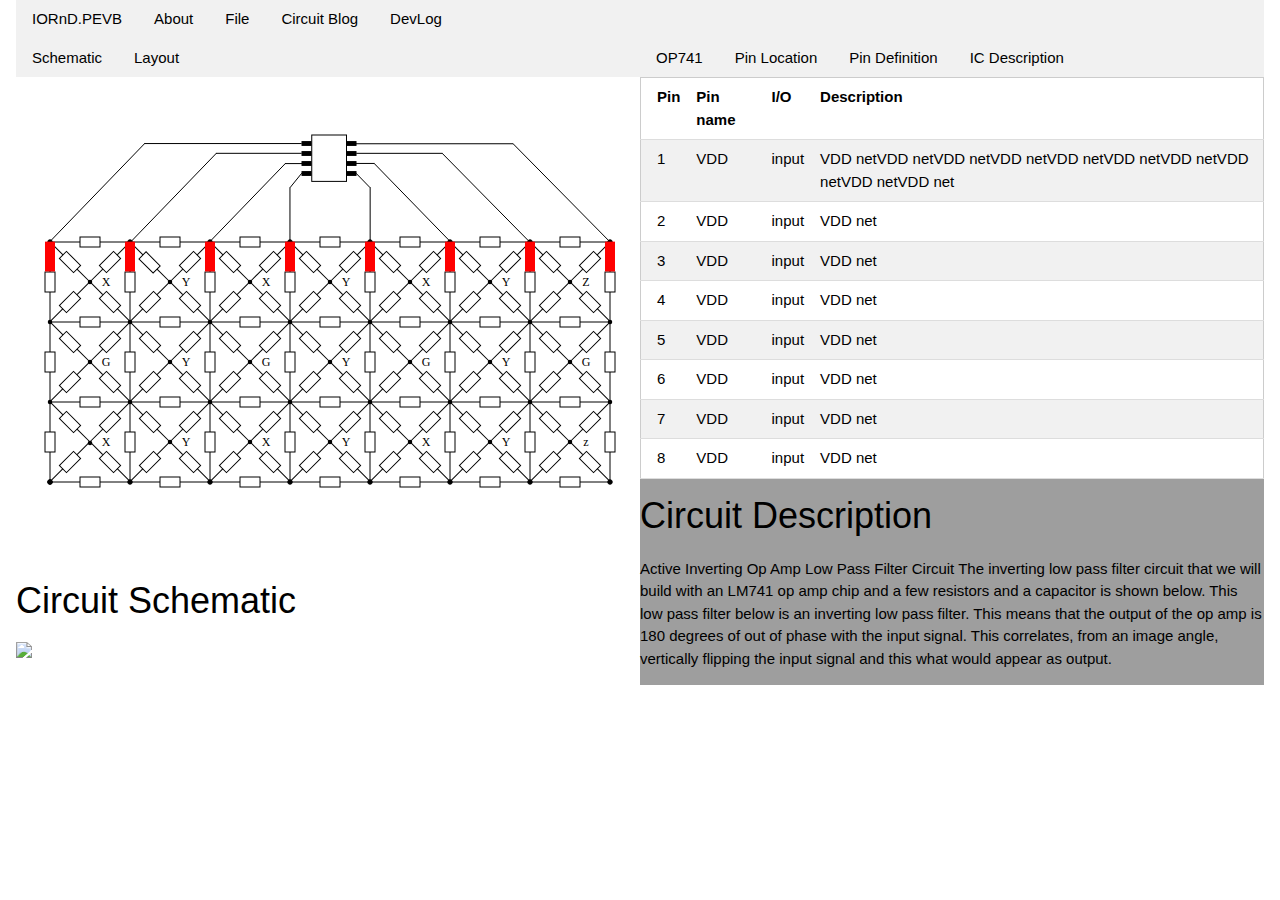
==== index.html @ 195f86fc "20190929_2" ====
<!DOCTYPE html>
<html>

<head>
    <title>IORnD.PEVB</title>
    <meta name="viewport" content="width=device-width, initial-scale=1">
    <link rel="stylesheet" href="https://www.w3schools.com/w3css/4/w3.css">
    <script type=" text/javascript" src="js/jquery-3.4.1.min.js"></script>
	<script type=" text/javascript" src="js/ManagerZ.js"></script>
	<script type=" text/javascript" src="js/ManagerUI.js"></script>
	<script type=" text/javascript" src="js/index.js"></script>
</head>

<body>

    <div class="w3-container">

        <div class="w3-bar w3-light-grey">
            <a href="#" class="w3-bar-item w3-button" onclick="openTab('Home')">IORnD.PEVB</a>
            <a href="#" class="w3-bar-item w3-button" onclick="openTab('About')">About</a>
            <div class="w3-dropdown-hover">
                <button class="w3-button">File</button>
                <div class="w3-dropdown-content w3-bar-block w3-card-4">
                    <a href="#" onclick="openTab('NewCircuit')" class="w3-bar-item w3-button">New Circuit</a>
                    <a href="#" onclick="openTab('NewIC')" class="w3-bar-item w3-button">New IC</a>
                    <a href="#" class="w3-bar-item w3-button">------</a>
                    <a href="#" onclick="document.getElementById('OpenDir').style.display='block'" class="w3-bar-item w3-button">Browse Circuit</a>
                    <a href="#" onclick="openTab('LoadIC')" class="w3-bar-item w3-button">Browse IC</a>
                </div>
            </div>
            <a href="#" class="w3-bar-item w3-button" onclick="openTab('CircuitBlog')">Circuit Blog</a>
            <a href="#" class="w3-bar-item w3-button" onclick="openTab('DevLog')">DevLog</a>
        </div>

        <!-- The Modal -->
        <div id="OpenDir" class="w3-modal">
            <div class="w3-modal-content">
                <div class="w3-container">
                    <span onclick="document.getElementById('OpenDir').style.display='none'" class="w3-button w3-display-topright">&times;</span>
                    <p>Some text in the Modal..</p>
                    <p>Some text in the Modal..</p>
                </div>
            </div>
        </div>

        <div id="About" class="w3-container tab" style="display:none">
            <h2>PEVB (<b>P</b>rogrammable <b>EV</b>aluation <b>B</b>oard)</h2>
            <h2>Designer</h2>
            <p>PEVB is designed by Yu-Sheng Chen, from IORnD, in 2019. </p>
        </div>

        <div id="CircuitBlog" class="w3-container tab" style="display:none">
            <h2>Circuit Blog</h2>
            <p></p>
        </div>

        <div id="DevLog" class="w3-container tab" style="display:none">
            <h2>todo</h2>
            <input class="w3-check" type="checkbox" checked="checked">
            <label>Sugar</label>

            <h2>daily log</h2>
            <div class="w3-card" style="width:50%">
                <div class="w3-container">
                    <h3>20190929</h3>
                    <p>
					整理目前有幾個需要完成的大項目：
					<ol>
						<li>Circuit Layout view </li>
						<li>使用者點擊後的程式架構</li>
						<li>整理幾個常用的電路</li>
						<li>與後端的溝通介面</li>
					</ul>
					</p>
                </div>

            </div>				
            <div class="w3-card" style="width:50%">
                <div class="w3-container">
                    <h3>20190928</h3>
                    <p>
					<ol>
						<li>完成Schematic 80% svg </li>
						<li>規劃用程式來產生schematic svg</li>
					</ul>
					</p>
                </div>

            </div>			
            <div class="w3-card" style="width:50%">
                <div class="w3-container">
                    <h3>20190903</h3>
                    <p>intializae this website</p>
                </div>

            </div>
        </div>

    </div>

    <div id="NewCircuit" class="w3-container tab" style="display:none">
        <h2>New Circuit</h2>
        <p>Tokyo is the capital of Japan.</p>
    </div>

    <div id="NewIC" class="w3-container tab" style="display:none">
        <h2>New IC</h2>
        <p>Tokyo is the capital of Japan.</p>
    </div>

    <div id="Home" class="w3-container tab">


        <div class="w3-row">

            <div class="w3-col m6 l6">
                <div class="w3-bar w3-light-grey">
                    <a href="#" class="w3-bar-item w3-button" onclick="openCircuitView('Schematic')">Schematic</a>
                    <a href="#" class="w3-bar-item w3-button" onclick="openCircuitView('Layout')">Layout</a>
                </div>
                <div id="Schematic" class="view" width="100%" >
                    <svg width="640.0000000000002" height="479.9999999999998" xmlns="http://www.w3.org/2000/svg" xmlns:svg="http://www.w3.org/2000/svg">
 <!-- Created with SVG-edit - http://svg-edit.googlecode.com/ -->
 <g>
  <title>Layer 1</title>
  <rect id="Zp1t2p2t" stroke="#000000" height="10" width="20" y="160" x="64" fill="#ffffff"/>
  <rect id="Zp2t2p3t" stroke="#000000" height="10" width="20" y="160" x="144" fill="#ffffff"/>
  <rect id="Zp3t2p4t" stroke="#000000" height="10" width="20" y="160" x="224" fill="#ffffff"/>
  <rect fill="#ffffff" x="304" y="160" width="20" height="10" stroke="#000000" id="Zp4t2p5t"/>
  <rect fill="#ffffff" x="384" y="160" width="20" height="10" stroke="#000000" id="Zp5t2p6t"/>
  <rect fill="#ffffff" x="464" y="160" width="20" height="10" stroke="#000000" id="Zp6t2p7t"/>
  <rect fill="#ffffff" x="544" y="160" width="20" height="10" stroke="#000000" id="Zp7t2p8t"/>
  <rect fill="#ffffff" x="64" y="240" width="20" height="10" stroke="#000000" id="Zn1t2n2t"/>
  <rect fill="#ffffff" x="144" y="240" width="20" height="10" stroke="#000000" id="Zn2t2n3t"/>
  <rect fill="#ffffff" x="224" y="240" width="20" height="10" stroke="#000000" id="Zn3t2n4t"/>
  <rect fill="#ffffff" x="304" y="240" width="20" height="10" stroke="#000000" id="Zn4t2n5t"/>
  <rect fill="#ffffff" x="384" y="240" width="20" height="10" stroke="#000000" id="Zn5t2n6t"/>
  <rect fill="#ffffff" x="464" y="240" width="20" height="10" stroke="#000000" id="Zn6t2n7t"/>
  <rect fill="#ffffff" x="544" y="240" width="20" height="10" stroke="#000000" id="Zn7t2n8t"/>
  <rect id="Zn1b2n2b" stroke="#000000" height="10" width="20" y="320" x="64" fill="#ffffff"/>
  <rect id="Zn2b2n3b" stroke="#000000" height="10" width="20" y="320" x="144" fill="#ffffff"/>
  <rect id="Zn3b2n4b" stroke="#000000" height="10" width="20" y="320" x="224" fill="#ffffff"/>
  <rect id="Zn4b2n5b" stroke="#000000" height="10" width="20" y="320" x="304" fill="#ffffff"/>
  <rect id="Zn5b2n6b" stroke="#000000" height="10" width="20" y="320" x="384" fill="#ffffff"/>
  <rect id="Zn6b2n7b" stroke="#000000" height="10" width="20" y="320" x="464" fill="#ffffff"/>
  <rect id="Zn7b2n8b" stroke="#000000" height="10" width="20" y="320" x="544" fill="#ffffff"/>
  <rect fill="#ffffff" x="64" y="400" width="20" height="10" stroke="#000000" id="Zp1b2p2b"/>
  <rect fill="#ffffff" x="144" y="400" width="20" height="10" stroke="#000000" id="Zp2b2p3b"/>
  <rect fill="#ffffff" x="224" y="400" width="20" height="10" stroke="#000000" id="Zp3b2p4b"/>
  <rect fill="#ffffff" x="304" y="400" width="20" height="10" stroke="#000000" id="Zp4b2p5b"/>
  <rect fill="#ffffff" x="384" y="400" width="20" height="10" stroke="#000000" id="Zp5b2p6b"/>
  <rect fill="#ffffff" x="464" y="400" width="20" height="10" stroke="#000000" id="Zp6b2p7b"/>
  <rect fill="#ffffff" x="544" y="400" width="20" height="10" stroke="#000000" id="Zp7b2p8b"/>
  <rect height="20" width="10" y="195" x="29" stroke-linecap="null" stroke-linejoin="null" stroke-dasharray="null" stroke-width="null" stroke="#000000" fill="none" id="Zp1t2n1t"/>
  <rect height="20" width="10" y="195" x="109" stroke-linecap="null" stroke-linejoin="null" stroke-dasharray="null" stroke-width="null" stroke="#000000" fill="none" id="Zp2t2n2t"/>
  <rect height="20" width="10" y="195" x="189" stroke-linecap="null" stroke-linejoin="null" stroke-dasharray="null" stroke-width="null" stroke="#000000" fill="none" id="Zp3t2n3t"/>
  <rect height="20" width="10" y="195" x="269" stroke-linecap="null" stroke-linejoin="null" stroke-dasharray="null" stroke-width="null" stroke="#000000" fill="none" id="Zp4t2n4t"/>
  <rect height="20" width="10" y="195" x="349" stroke-linecap="null" stroke-linejoin="null" stroke-dasharray="null" stroke-width="null" stroke="#000000" fill="none" id="Zp5t2n5t"/>
  <rect height="20" width="10" y="195" x="429" stroke-linecap="null" stroke-linejoin="null" stroke-dasharray="null" stroke-width="null" stroke="#000000" fill="none" id="Zp6t2n6t"/>
  <rect height="20" width="10" y="195" x="509" stroke-linecap="null" stroke-linejoin="null" stroke-dasharray="null" stroke-width="null" stroke="#000000" fill="none" id="Zp7t2n7t"/>
  <rect height="20" width="10" y="195" x="589" stroke-linecap="null" stroke-linejoin="null" stroke-dasharray="null" stroke-width="null" stroke="#000000" fill="none" id="Zp8t2n8t"/>
  <rect stroke="#000000" id="Zn1t2n1b" fill="none" stroke-width="null" stroke-dasharray="null" stroke-linejoin="null" stroke-linecap="null" x="29" y="275" width="10" height="20"/>
  <rect id="Zn2t2n2b" fill="none" stroke="#000000" stroke-width="null" stroke-dasharray="null" stroke-linejoin="null" stroke-linecap="null" x="109" y="275" width="10" height="20"/>
  <rect id="Zn3t2n3b" fill="none" stroke="#000000" stroke-width="null" stroke-dasharray="null" stroke-linejoin="null" stroke-linecap="null" x="189" y="275" width="10" height="20"/>
  <rect id="Zn4t2n4b" fill="none" stroke="#000000" stroke-width="null" stroke-dasharray="null" stroke-linejoin="null" stroke-linecap="null" x="269" y="275" width="10" height="20"/>
  <rect id="Zn5t2n5b" fill="none" stroke="#000000" stroke-width="null" stroke-dasharray="null" stroke-linejoin="null" stroke-linecap="null" x="349" y="275" width="10" height="20"/>
  <rect id="Zn6t2n6b" fill="none" stroke="#000000" stroke-width="null" stroke-dasharray="null" stroke-linejoin="null" stroke-linecap="null" x="429" y="275" width="10" height="20"/>
  <rect id="Zn7t2n7b" fill="none" stroke="#000000" stroke-width="null" stroke-dasharray="null" stroke-linejoin="null" stroke-linecap="null" x="509" y="275" width="10" height="20"/>
  <rect id="Zn8t2n8b" fill="none" stroke="#000000" stroke-width="null" stroke-dasharray="null" stroke-linejoin="null" stroke-linecap="null" x="589" y="275" width="10" height="20"/>
  <rect height="20" width="10" y="355" x="29" stroke-linecap="null" stroke-linejoin="null" stroke-dasharray="null" stroke-width="null" stroke="#000000" fill="none" id="Zn1b2p1b"/>
  <rect height="20" width="10" y="355" x="109" stroke-linecap="null" stroke-linejoin="null" stroke-dasharray="null" stroke-width="null" stroke="#000000" fill="none" id="Zn2b2p2b"/>
  <rect height="20" width="10" y="355" x="189" stroke-linecap="null" stroke-linejoin="null" stroke-dasharray="null" stroke-width="null" stroke="#000000" fill="none" id="Zn3b2p3b"/>
  <rect height="20" width="10" y="355" x="269" stroke-linecap="null" stroke-linejoin="null" stroke-dasharray="null" stroke-width="null" stroke="#000000" fill="none" id="Zn4b2p4b"/>
  <rect height="20" width="10" y="355" x="349" stroke-linecap="null" stroke-linejoin="null" stroke-dasharray="null" stroke-width="null" stroke="#000000" fill="none" id="Zn5b2p5b"/>
  <rect height="20" width="10" y="355" x="429" stroke-linecap="null" stroke-linejoin="null" stroke-dasharray="null" stroke-width="null" stroke="#000000" fill="none" id="Zn6b2p6b"/>
  <rect height="20" width="10" y="355" x="509" stroke-linecap="null" stroke-linejoin="null" stroke-dasharray="null" stroke-width="null" stroke="#000000" fill="none" id="Zn7b2p7b"/>
  <rect height="20" width="10" y="355" x="589" stroke-linecap="null" stroke-linejoin="null" stroke-dasharray="null" stroke-width="null" stroke="#000000" fill="none" id="Zn8b2p8b"/>
  <ellipse fill="#000000" stroke-dasharray="null" stroke-linejoin="null" stroke-linecap="null" cx="34" cy="165" rx="2.25" ry="2.25" id="P1t" stroke="#000000"/>
  <ellipse fill="#000000" stroke-dasharray="null" stroke-linejoin="null" stroke-linecap="null" cx="114" cy="165" rx="2.25" ry="2.25" stroke="#000000" id="P2t"/>
  <ellipse fill="#000000" stroke-dasharray="null" stroke-linejoin="null" stroke-linecap="null" cx="194" cy="165" rx="2.25" ry="2.25" stroke="#000000" id="P3t"/>
  <ellipse fill="#000000" stroke-dasharray="null" stroke-linejoin="null" stroke-linecap="null" cx="274" cy="165" rx="2.25" ry="2.25" stroke="#000000" id="P4t"/>
  <ellipse fill="#000000" stroke-dasharray="null" stroke-linejoin="null" stroke-linecap="null" cx="354" cy="165" rx="2.25" ry="2.25" stroke="#000000" id="P5t"/>
  <ellipse fill="#000000" stroke-dasharray="null" stroke-linejoin="null" stroke-linecap="null" cx="434" cy="165" rx="2.25" ry="2.25" stroke="#000000" id="P6t"/>
  <ellipse fill="#000000" stroke-dasharray="null" stroke-linejoin="null" stroke-linecap="null" cx="514" cy="165" rx="2.25" ry="2.25" stroke="#000000" id="P7t"/>
  <ellipse fill="#000000" stroke-dasharray="null" stroke-linejoin="null" stroke-linecap="null" cx="594" cy="165" rx="2.25" ry="2.25" stroke="#000000" id="P8t"/>
  <ellipse fill="#000000" stroke-dasharray="null" stroke-linejoin="null" stroke-linecap="null" cx="34" cy="405" rx="2.25" ry="2.25" stroke="#000000" id="P1b"/>
  <ellipse fill="#000000" stroke-dasharray="null" stroke-linejoin="null" stroke-linecap="null" cx="114" cy="405" rx="2.25" ry="2.25" stroke="#000000" id="P2b"/>
  <ellipse fill="#000000" stroke-dasharray="null" stroke-linejoin="null" stroke-linecap="null" cx="194" cy="405" rx="2.25" ry="2.25" stroke="#000000" id="P3b"/>
  <ellipse fill="#000000" stroke-dasharray="null" stroke-linejoin="null" stroke-linecap="null" cx="274" cy="405" rx="2.25" ry="2.25" stroke="#000000" id="P4b"/>
  <ellipse fill="#000000" stroke-dasharray="null" stroke-linejoin="null" stroke-linecap="null" cx="354" cy="405" rx="2.25" ry="2.25" stroke="#000000" id="P5b"/>
  <ellipse fill="#000000" stroke-dasharray="null" stroke-linejoin="null" stroke-linecap="null" cx="434" cy="405" rx="2.25" ry="2.25" stroke="#000000" id="P6b"/>
  <ellipse fill="#000000" stroke-dasharray="null" stroke-linejoin="null" stroke-linecap="null" cx="514" cy="405" rx="2.25" ry="2.25" stroke="#000000" id="P7b"/>
  <ellipse fill="#000000" stroke-dasharray="null" stroke-linejoin="null" stroke-linecap="null" cx="594" cy="405" rx="2.25" ry="2.25" stroke="#000000" id="P8b"/>
  <line stroke="#000000" fill="none" stroke-width="null" stroke-dasharray="null" stroke-linejoin="null" stroke-linecap="null" x1="34" y1="165" x2="64" y2="165" id="W_P1t_Zp1t2p2t"/>
  <line stroke="#000000" fill="none" stroke-width="null" stroke-dasharray="null" stroke-linejoin="null" stroke-linecap="null" x1="114" y1="165" x2="144" y2="165" id="W_P2t_Zp2t2p3t"/>
  <line stroke="#000000" fill="none" stroke-width="null" stroke-dasharray="null" stroke-linejoin="null" stroke-linecap="null" x1="194" y1="165" x2="224" y2="165" id="W_P3t_Zp3t2p4t"/>
  <line stroke="#000000" fill="none" stroke-width="null" stroke-dasharray="null" stroke-linejoin="null" stroke-linecap="null" x1="274" y1="165" x2="304" y2="165" id="W_P4t_Zp4t2p5t"/>
  <line stroke="#000000" fill="none" stroke-width="null" stroke-dasharray="null" stroke-linejoin="null" stroke-linecap="null" x1="354" y1="165" x2="384" y2="165" id="W_P5t_Zp5t2p6t"/>
  <line stroke="#000000" fill="none" stroke-width="null" stroke-dasharray="null" stroke-linejoin="null" stroke-linecap="null" x1="434" y1="165" x2="464" y2="165" id="W_P6t_Zp6t2p7t"/>
  <line stroke="#000000" fill="none" stroke-width="null" stroke-dasharray="null" stroke-linejoin="null" stroke-linecap="null" x1="514" y1="165" x2="544" y2="165" id="W_P7t_Zp7t2p8t"/>
  <line stroke="#000000" fill="none" stroke-width="null" stroke-dasharray="null" stroke-linejoin="null" stroke-linecap="null" x1="34" y1="405" x2="64" y2="405" id="W_P1b_Zp1b2p2b"/>
  <line stroke="#000000" fill="none" stroke-width="null" stroke-dasharray="null" stroke-linejoin="null" stroke-linecap="null" x1="114" y1="405" x2="144" y2="405" id="W_P2b_Zp2b2p3b"/>
  <line stroke="#000000" fill="none" stroke-width="null" stroke-dasharray="null" stroke-linejoin="null" stroke-linecap="null" x1="194" y1="405" x2="224" y2="405" id="W_P3b_Zp3b2p4b"/>
  <line stroke="#000000" fill="none" stroke-width="null" stroke-dasharray="null" stroke-linejoin="null" stroke-linecap="null" x1="274" y1="405" x2="304" y2="405" id="W_P4b_Zp4b2p5b"/>
  <line stroke="#000000" fill="none" stroke-width="null" stroke-dasharray="null" stroke-linejoin="null" stroke-linecap="null" x1="354" y1="405" x2="384" y2="405" id="W_P5b_Zp5b2p6b"/>
  <line stroke="#000000" fill="none" stroke-width="null" stroke-dasharray="null" stroke-linejoin="null" stroke-linecap="null" x1="434" y1="405" x2="464" y2="405" id="W_P6b_Zp6b2p7b"/>
  <line stroke="#000000" fill="none" stroke-width="null" stroke-dasharray="null" stroke-linejoin="null" stroke-linecap="null" x1="514" y1="405" x2="544" y2="405" id="W_P7b_Zp7b2p8b"/>
  <line stroke="#000000" fill="none" stroke-width="null" stroke-dasharray="null" stroke-linejoin="null" stroke-linecap="null" x1="34" y1="325" x2="64" y2="325" id="W_n1b_Zn1b2n2b"/>
  <line stroke="#000000" fill="none" stroke-width="null" stroke-dasharray="null" stroke-linejoin="null" stroke-linecap="null" x1="114" y1="325" x2="144" y2="325" id="W_n2b_Zn2b2n3b"/>
  <line stroke="#000000" fill="none" stroke-width="null" stroke-dasharray="null" stroke-linejoin="null" stroke-linecap="null" x1="194" y1="325" x2="224" y2="325" id="W_n3b_Zn3b2n4b"/>
  <line stroke="#000000" fill="none" stroke-width="null" stroke-dasharray="null" stroke-linejoin="null" stroke-linecap="null" x1="274" y1="325" x2="304" y2="325" id="W_n4b_Zn4b2n5b"/>
  <line stroke="#000000" fill="none" stroke-width="null" stroke-dasharray="null" stroke-linejoin="null" stroke-linecap="null" x1="354" y1="325" x2="384" y2="325" id="W_n5b_Zn5b2n6b"/>
  <line stroke="#000000" fill="none" stroke-width="null" stroke-dasharray="null" stroke-linejoin="null" stroke-linecap="null" x1="434" y1="325" x2="464" y2="325" id="W_n6b_Zn6b2n7b"/>
  <line stroke="#000000" fill="none" stroke-width="null" stroke-dasharray="null" stroke-linejoin="null" stroke-linecap="null" x1="514" y1="325" x2="544" y2="325" id="W_n7b_Zn7b2n8b"/>
  <line stroke="#000000" fill="none" stroke-width="null" stroke-dasharray="null" stroke-linejoin="null" stroke-linecap="null" x1="34" y1="245" x2="64" y2="245" id="W_n1t_Zn1t2n2t"/>
  <line stroke="#000000" fill="none" stroke-width="null" stroke-dasharray="null" stroke-linejoin="null" stroke-linecap="null" x1="114" y1="245" x2="144" y2="245" id="W_n2t_Zn2t2n3t"/>
  <line stroke="#000000" fill="none" stroke-width="null" stroke-dasharray="null" stroke-linejoin="null" stroke-linecap="null" x1="194" y1="245" x2="224" y2="245" id="W_n3t_Zn3t2n4t"/>
  <line stroke="#000000" fill="none" stroke-width="null" stroke-dasharray="null" stroke-linejoin="null" stroke-linecap="null" x1="274" y1="245" x2="304" y2="245" id="W_n4t_Zn4t2n5t"/>
  <line stroke="#000000" fill="none" stroke-width="null" stroke-dasharray="null" stroke-linejoin="null" stroke-linecap="null" x1="354" y1="245" x2="384" y2="245" id="W_n5t_Zn5t2n6t"/>
  <line stroke="#000000" fill="none" stroke-width="null" stroke-dasharray="null" stroke-linejoin="null" stroke-linecap="null" x1="434" y1="245" x2="464" y2="245" id="W_n6t_Zn6t2n7t"/>
  <line stroke="#000000" fill="none" stroke-width="null" stroke-dasharray="null" stroke-linejoin="null" stroke-linecap="null" x1="514" y1="245" x2="544" y2="245" id="W_n7t_Zn7t2n8t"/>
  <line stroke="#000000" id="W_P2t_Zp1t2p2t" fill="none" stroke-width="null" stroke-dasharray="null" stroke-linejoin="null" stroke-linecap="null" x1="84" y1="165" x2="114" y2="165"/>
  <line id="W_P3t_Zp2t2p3t" fill="none" stroke="#000000" stroke-width="null" stroke-dasharray="null" stroke-linejoin="null" stroke-linecap="null" x1="164" y1="165" x2="194" y2="165"/>
  <line id="W_P4t_Zp3t2p4t" fill="none" stroke="#000000" stroke-width="null" stroke-dasharray="null" stroke-linejoin="null" stroke-linecap="null" x1="244" y1="165" x2="274" y2="165"/>
  <line id="W_P5t_Zp4t2p5t" fill="none" stroke="#000000" stroke-width="null" stroke-dasharray="null" stroke-linejoin="null" stroke-linecap="null" x1="324" y1="165" x2="354" y2="165"/>
  <line id="W_P6t_Zp5t2p6t" fill="none" stroke="#000000" stroke-width="null" stroke-dasharray="null" stroke-linejoin="null" stroke-linecap="null" x1="404" y1="165" x2="434" y2="165"/>
  <line id="W_P7t_Zp6t2p7t" fill="none" stroke="#000000" stroke-width="null" stroke-dasharray="null" stroke-linejoin="null" stroke-linecap="null" x1="484" y1="165" x2="514" y2="165"/>
  <line id="W_P8t_Zp7t2p8t" fill="none" stroke="#000000" stroke-width="null" stroke-dasharray="null" stroke-linejoin="null" stroke-linecap="null" x1="564" y1="165" x2="594" y2="165"/>
  <line id="W_n2t_Zn1t2n2t" fill="none" stroke="#000000" stroke-width="null" stroke-dasharray="null" stroke-linejoin="null" stroke-linecap="null" x1="84" y1="245" x2="114" y2="245"/>
  <line id="W_n3t_Zn2t2n3t" fill="none" stroke="#000000" stroke-width="null" stroke-dasharray="null" stroke-linejoin="null" stroke-linecap="null" x1="164" y1="245" x2="194" y2="245"/>
  <line id="W_n4t_Zn3t2n4t" fill="none" stroke="#000000" stroke-width="null" stroke-dasharray="null" stroke-linejoin="null" stroke-linecap="null" x1="244" y1="245" x2="274" y2="245"/>
  <line id="W_n5t_Zn4t2n5t" fill="none" stroke="#000000" stroke-width="null" stroke-dasharray="null" stroke-linejoin="null" stroke-linecap="null" x1="324" y1="245" x2="354" y2="245"/>
  <line id="W_n6t_Zn5t2n6t" fill="none" stroke="#000000" stroke-width="null" stroke-dasharray="null" stroke-linejoin="null" stroke-linecap="null" x1="404" y1="245" x2="434" y2="245"/>
  <line id="W_n7t_Zn6t2n7t" fill="none" stroke="#000000" stroke-width="null" stroke-dasharray="null" stroke-linejoin="null" stroke-linecap="null" x1="484" y1="245" x2="514" y2="245"/>
  <line id="W_n8t_Zn7t2n8t" fill="none" stroke="#000000" stroke-width="null" stroke-dasharray="null" stroke-linejoin="null" stroke-linecap="null" x1="564" y1="245" x2="594" y2="245"/>
  <line y2="325" x2="114" y1="325" x1="84" stroke-linecap="null" stroke-linejoin="null" stroke-dasharray="null" stroke-width="null" stroke="#000000" fill="none" id="W_n2b_Zn1b2n2b"/>
  <line y2="325" x2="194" y1="325" x1="164" stroke-linecap="null" stroke-linejoin="null" stroke-dasharray="null" stroke-width="null" stroke="#000000" fill="none" id="W_n3b_Zn2b2n3b"/>
  <line y2="325" x2="274" y1="325" x1="244" stroke-linecap="null" stroke-linejoin="null" stroke-dasharray="null" stroke-width="null" stroke="#000000" fill="none" id="W_n4b_Zn3b2n4b"/>
  <line y2="325" x2="354" y1="325" x1="324" stroke-linecap="null" stroke-linejoin="null" stroke-dasharray="null" stroke-width="null" stroke="#000000" fill="none" id="W_n5b_Zn4b2n5b"/>
  <line y2="325" x2="434" y1="325" x1="404" stroke-linecap="null" stroke-linejoin="null" stroke-dasharray="null" stroke-width="null" stroke="#000000" fill="none" id="W_n6b_Zn5b2n6b"/>
  <line y2="325" x2="514" y1="325" x1="484" stroke-linecap="null" stroke-linejoin="null" stroke-dasharray="null" stroke-width="null" stroke="#000000" fill="none" id="W_n7b_Zn6b2n7b"/>
  <line y2="325" x2="594" y1="325" x1="564" stroke-linecap="null" stroke-linejoin="null" stroke-dasharray="null" stroke-width="null" stroke="#000000" fill="none" id="W_n8b_Zn7b2n8b"/>
  <line stroke="#000000" id="W_P1t_Zp1t2n1t" y2="165" x2="34" y1="195" x1="34" stroke-linecap="null" stroke-linejoin="null" stroke-dasharray="null" stroke-width="null" fill="none"/>
  <line stroke="#000000" id="W_P2t_Zp2t2n2t" y2="165" x2="114" y1="195" x1="114" stroke-linecap="null" stroke-linejoin="null" stroke-dasharray="null" stroke-width="null" fill="none"/>
  <line stroke="#000000" id="W_P3t_Zp3t2n3t" y2="165" x2="194" y1="195" x1="194" stroke-linecap="null" stroke-linejoin="null" stroke-dasharray="null" stroke-width="null" fill="none"/>
  <line stroke="#000000" id="W_P4t_Zp4t2n4t" y2="165" x2="274" y1="195" x1="274" stroke-linecap="null" stroke-linejoin="null" stroke-dasharray="null" stroke-width="null" fill="none"/>
  <line stroke="#000000" id="W_P5t_Zp5t2n5t" y2="165" x2="354" y1="195" x1="354" stroke-linecap="null" stroke-linejoin="null" stroke-dasharray="null" stroke-width="null" fill="none"/>
  <line stroke="#000000" id="W_P6t_Zp6t2n6t" y2="165" x2="434" y1="195" x1="434" stroke-linecap="null" stroke-linejoin="null" stroke-dasharray="null" stroke-width="null" fill="none"/>
  <line stroke="#000000" id="W_P7t_Zp7t2n7t" y2="165" x2="514" y1="195" x1="514" stroke-linecap="null" stroke-linejoin="null" stroke-dasharray="null" stroke-width="null" fill="none"/>
  <line stroke="#000000" id="W_P8t_Zp8t2n8t" y2="165" x2="594" y1="195" x1="594" stroke-linecap="null" stroke-linejoin="null" stroke-dasharray="null" stroke-width="null" fill="none"/>
  <line id="W_p2b_Zp1b2p2b" fill="none" stroke="#000000" stroke-width="null" stroke-dasharray="null" stroke-linejoin="null" stroke-linecap="null" x1="84" y1="405" x2="114" y2="405"/>
  <line id="W_p3b_Zp2b2p3b" fill="none" stroke="#000000" stroke-width="null" stroke-dasharray="null" stroke-linejoin="null" stroke-linecap="null" x1="164" y1="405" x2="194" y2="405"/>
  <line id="W_p4b_Zp3b2p4b" fill="none" stroke="#000000" stroke-width="null" stroke-dasharray="null" stroke-linejoin="null" stroke-linecap="null" x1="244" y1="405" x2="274" y2="405"/>
  <line id="W_p5b_Zp4b2p5b" fill="none" stroke="#000000" stroke-width="null" stroke-dasharray="null" stroke-linejoin="null" stroke-linecap="null" x1="324" y1="405" x2="354" y2="405"/>
  <line id="W_p6b_Zp5b2p6b" fill="none" stroke="#000000" stroke-width="null" stroke-dasharray="null" stroke-linejoin="null" stroke-linecap="null" x1="404" y1="405" x2="434" y2="405"/>
  <line id="W_p7b_Zp6b2p7b" fill="none" stroke="#000000" stroke-width="null" stroke-dasharray="null" stroke-linejoin="null" stroke-linecap="null" x1="484" y1="405" x2="514" y2="405"/>
  <line id="W_p8b_Zp7b2p8b" fill="none" stroke="#000000" stroke-width="null" stroke-dasharray="null" stroke-linejoin="null" stroke-linecap="null" x1="564" y1="405" x2="594" y2="405"/>
  <line fill="none" stroke-width="null" stroke-dasharray="null" stroke-linejoin="null" stroke-linecap="null" x1="34" y1="275" x2="34" y2="245" id="W_N1t_Zn1t2n1b" stroke="#000000"/>
  <line fill="none" stroke-width="null" stroke-dasharray="null" stroke-linejoin="null" stroke-linecap="null" x1="114" y1="275" x2="114" y2="245" id="W_N2t_Zn2t2n2b" stroke="#000000"/>
  <line fill="none" stroke-width="null" stroke-dasharray="null" stroke-linejoin="null" stroke-linecap="null" x1="194" y1="275" x2="194" y2="245" id="W_N3t_Zn3t2n3b" stroke="#000000"/>
  <line fill="none" stroke-width="null" stroke-dasharray="null" stroke-linejoin="null" stroke-linecap="null" x1="274" y1="275" x2="274" y2="245" id="W_N4t_Zn4t2n4b" stroke="#000000"/>
  <line fill="none" stroke-width="null" stroke-dasharray="null" stroke-linejoin="null" stroke-linecap="null" x1="354" y1="275" x2="354" y2="245" id="W_N5t_Zn5t2n5b" stroke="#000000"/>
  <line fill="none" stroke-width="null" stroke-dasharray="null" stroke-linejoin="null" stroke-linecap="null" x1="434" y1="275" x2="434" y2="245" id="W_N6t_Zn6t2n6b" stroke="#000000"/>
  <line fill="none" stroke-width="null" stroke-dasharray="null" stroke-linejoin="null" stroke-linecap="null" x1="514" y1="275" x2="514" y2="245" id="W_N7t_Zn7t2n7b" stroke="#000000"/>
  <line fill="none" stroke-width="null" stroke-dasharray="null" stroke-linejoin="null" stroke-linecap="null" x1="594" y1="275" x2="594" y2="245" id="W_N8t_Zn8t2n8b" stroke="#000000"/>
  <line fill="none" stroke-width="null" stroke-dasharray="null" stroke-linejoin="null" stroke-linecap="null" x1="34" y1="355" x2="34" y2="325" id="W_N1b_Zn1b2p1b" stroke="#000000"/>
  <line fill="none" stroke-width="null" stroke-dasharray="null" stroke-linejoin="null" stroke-linecap="null" x1="114" y1="355" x2="114" y2="325" id="W_N2b_Zn2b2p2b" stroke="#000000"/>
  <line fill="none" stroke-width="null" stroke-dasharray="null" stroke-linejoin="null" stroke-linecap="null" x1="194" y1="355" x2="194" y2="325" id="W_N3b_Zn3b2p3b" stroke="#000000"/>
  <line fill="none" stroke-width="null" stroke-dasharray="null" stroke-linejoin="null" stroke-linecap="null" x1="274" y1="355" x2="274" y2="325" id="W_N4b_Zn4b2p4b" stroke="#000000"/>
  <line fill="none" stroke-width="null" stroke-dasharray="null" stroke-linejoin="null" stroke-linecap="null" x1="354" y1="355" x2="354" y2="325" id="W_N5b_Zn5b2p5b" stroke="#000000"/>
  <line fill="none" stroke-width="null" stroke-dasharray="null" stroke-linejoin="null" stroke-linecap="null" x1="434" y1="355" x2="434" y2="325" id="W_N6b_Zn6b2p6b" stroke="#000000"/>
  <line fill="none" stroke-width="null" stroke-dasharray="null" stroke-linejoin="null" stroke-linecap="null" x1="514" y1="355" x2="514" y2="325" id="W_N7b_Zn7b2p7b" stroke="#000000"/>
  <line fill="none" stroke-width="null" stroke-dasharray="null" stroke-linejoin="null" stroke-linecap="null" x1="594" y1="355" x2="594" y2="325" id="W_N8b_Zn8b2p8b" stroke="#000000"/>
  <line fill="none" stroke-width="null" stroke-dasharray="null" stroke-linejoin="null" stroke-linecap="null" x1="34" y1="245" x2="34" y2="215" stroke="#000000" id="W_N1t_Zp1t2n1t"/>
  <line fill="none" stroke-width="null" stroke-dasharray="null" stroke-linejoin="null" stroke-linecap="null" x1="114" y1="245" x2="114" y2="215" stroke="#000000" id="W_N2t_Zp2t2n2t"/>
  <line fill="none" stroke-width="null" stroke-dasharray="null" stroke-linejoin="null" stroke-linecap="null" x1="194" y1="245" x2="194" y2="215" stroke="#000000" id="W_N3t_Zp3t2n3t"/>
  <line fill="none" stroke-width="null" stroke-dasharray="null" stroke-linejoin="null" stroke-linecap="null" x1="274" y1="245" x2="274" y2="215" stroke="#000000" id="W_N4t_Zp4t2n4t"/>
  <line fill="none" stroke-width="null" stroke-dasharray="null" stroke-linejoin="null" stroke-linecap="null" x1="354" y1="245" x2="354" y2="215" stroke="#000000" id="W_N5t_Zp5t2n5t"/>
  <line fill="none" stroke-width="null" stroke-dasharray="null" stroke-linejoin="null" stroke-linecap="null" x1="434" y1="245" x2="434" y2="215" stroke="#000000" id="W_N6t_Zp6t2n6t"/>
  <line fill="none" stroke-width="null" stroke-dasharray="null" stroke-linejoin="null" stroke-linecap="null" x1="514" y1="245" x2="514" y2="215" stroke="#000000" id="W_N7t_Zp7t2n7t"/>
  <line fill="none" stroke-width="null" stroke-dasharray="null" stroke-linejoin="null" stroke-linecap="null" x1="594" y1="245" x2="594" y2="215" stroke="#000000" id="W_N8t_Zp8t2n8t"/>
  <line id="W_N1b_Zn1t2n1b" stroke="#000000" y2="295" x2="34" y1="325" x1="34" stroke-linecap="null" stroke-linejoin="null" stroke-dasharray="null" stroke-width="null" fill="none"/>
  <line id="W_N2b_Zn2t2n2b" stroke="#000000" y2="295" x2="114" y1="325" x1="114" stroke-linecap="null" stroke-linejoin="null" stroke-dasharray="null" stroke-width="null" fill="none"/>
  <line id="W_N3b_Zn3t2n3b" stroke="#000000" y2="295" x2="194" y1="325" x1="194" stroke-linecap="null" stroke-linejoin="null" stroke-dasharray="null" stroke-width="null" fill="none"/>
  <line id="W_N4b_Zn4t2n4b" stroke="#000000" y2="295" x2="274" y1="325" x1="274" stroke-linecap="null" stroke-linejoin="null" stroke-dasharray="null" stroke-width="null" fill="none"/>
  <line id="W_N5b_Zn5t2n5b" stroke="#000000" y2="295" x2="354" y1="325" x1="354" stroke-linecap="null" stroke-linejoin="null" stroke-dasharray="null" stroke-width="null" fill="none"/>
  <line id="W_N6b_Zn6t2n6b" stroke="#000000" y2="295" x2="434" y1="325" x1="434" stroke-linecap="null" stroke-linejoin="null" stroke-dasharray="null" stroke-width="null" fill="none"/>
  <line id="W_N7b_Zn7t2n7b" stroke="#000000" y2="295" x2="514" y1="325" x1="514" stroke-linecap="null" stroke-linejoin="null" stroke-dasharray="null" stroke-width="null" fill="none"/>
  <line id="W_N8b_Zn8t2n8b" stroke="#000000" y2="295" x2="594" y1="325" x1="594" stroke-linecap="null" stroke-linejoin="null" stroke-dasharray="null" stroke-width="null" fill="none"/>
  <line id="W_P1b_Zn1t2n1b" stroke="#000000" y2="375" x2="34" y1="405" x1="34" stroke-linecap="null" stroke-linejoin="null" stroke-dasharray="null" stroke-width="null" fill="none"/>
  <line id="W_P2b_Zn2t2n2b" stroke="#000000" y2="375" x2="114" y1="405" x1="114" stroke-linecap="null" stroke-linejoin="null" stroke-dasharray="null" stroke-width="null" fill="none"/>
  <line id="W_P3b_Zn3t2n3b" stroke="#000000" y2="375" x2="194" y1="405" x1="194" stroke-linecap="null" stroke-linejoin="null" stroke-dasharray="null" stroke-width="null" fill="none"/>
  <line id="W_P4b_Zn4t2n4b" stroke="#000000" y2="375" x2="274" y1="405" x1="274" stroke-linecap="null" stroke-linejoin="null" stroke-dasharray="null" stroke-width="null" fill="none"/>
  <line id="W_P5b_Zn5t2n5b" stroke="#000000" y2="375" x2="354" y1="405" x1="354" stroke-linecap="null" stroke-linejoin="null" stroke-dasharray="null" stroke-width="null" fill="none"/>
  <line id="W_P6b_Zn6t2n6b" stroke="#000000" y2="375" x2="434" y1="405" x1="434" stroke-linecap="null" stroke-linejoin="null" stroke-dasharray="null" stroke-width="null" fill="none"/>
  <line id="W_P7b_Zn7t2n7b" stroke="#000000" y2="375" x2="514" y1="405" x1="514" stroke-linecap="null" stroke-linejoin="null" stroke-dasharray="null" stroke-width="null" fill="none"/>
  <line id="W_P8b_Zn8t2n8b" stroke="#000000" y2="375" x2="594" y1="405" x1="594" stroke-linecap="null" stroke-linejoin="null" stroke-dasharray="null" stroke-width="null" fill="none"/>
  <rect stroke="#000000" id="Zp1t2x1t" transform="rotate(45 54.00000000000012,184.99999999999997) " height="10" width="20" y="180" x="44" fill="#ffffff"/>
  <rect stroke="#000000" id="Zp2t2y1t" transform="rotate(45 133.578125,185.42187499999997) " height="10" width="20" y="180.42188" x="123.57813" fill="#ffffff"/>
  <rect stroke="#000000" id="Zp3t2x2t" transform="rotate(45 214.00000000000014,184.99999999999997) " height="10" width="20" y="180" x="204" fill="#ffffff"/>
  <rect stroke="#000000" id="Zp4t2y2t" transform="rotate(45 294.0000000000001,184.99999999999997) " height="10" width="20" y="180" x="284" fill="#ffffff"/>
  <rect stroke="#000000" id="Zp5t2x3t" transform="rotate(45 373.99999999999994,185) " height="10" width="20" y="180" x="364" fill="#ffffff"/>
  <rect stroke="#000000" id="Zp6t2y3t" transform="rotate(45 453.99999999999994,184.99999999999994) " height="10" width="20" y="180" x="444" fill="#ffffff"/>
  <rect stroke="#000000" id="Zp7t2z1t" transform="rotate(45 534,184.99999999999994) " height="10" width="20" y="180" x="524" fill="#ffffff"/>
  <rect id="Zn1t2g1t" transform="rotate(45 54.00000000000012,264.99999999999994) " height="10" width="20" y="260" x="44" fill="#ffffff" stroke="#000000"/>
  <rect stroke="#000000" id="Zn2t2v1t" transform="rotate(45 134.0000000000001,264.99999999999994) " height="10" width="20" y="260" x="124" fill="#ffffff"/>
  <rect stroke="#000000" id="Zn3t2g2t" transform="rotate(45 214.00000000000003,265) " height="10" width="20" y="260" x="204" fill="#ffffff"/>
  <rect stroke="#000000" id="Zn4t2v2t" transform="rotate(45 294.00000000000006,265) " height="10" width="20" y="260" x="284" fill="#ffffff"/>
  <rect stroke="#000000" id="Zn5t2g3t" transform="rotate(45 373.99999999999994,264.99999999999994) " height="10" width="20" y="260" x="364" fill="#ffffff"/>
  <rect stroke="#000000" id="Zn6t2v3t" transform="rotate(45 453.99999999999994,264.99999999999994) " height="10" width="20" y="260" x="444" fill="#ffffff"/>
  <rect stroke="#000000" id="Zn7t2g4t" transform="rotate(45 534,264.99999999999994) " height="10" width="20" y="260" x="524" fill="#ffffff"/>
  <rect stroke="#000000" id="Zn1b2x1b" transform="rotate(45 54.00000000000012,344.99999999999994) " height="10" width="20" y="340" x="44" fill="#ffffff"/>
  <rect stroke="#000000" id="Zn2b2y1b" transform="rotate(45 134.0000000000001,344.99999999999994) " height="10" width="20" y="340" x="124" fill="#ffffff"/>
  <rect stroke="#000000" id="Zn3b2x2b" transform="rotate(45 214.00000000000003,345) " height="10" width="20" y="340" x="204" fill="#ffffff"/>
  <rect stroke="#000000" id="Zn4b2y2b" transform="rotate(45 294.00000000000006,345) " height="10" width="20" y="340" x="284" fill="#ffffff"/>
  <rect stroke="#000000" id="Zn5b2x3b" transform="rotate(45 374.00000000000017,344.9999999999999) " height="10" width="20" y="340" x="364" fill="#ffffff"/>
  <rect stroke="#000000" id="Zn6b2y3b" transform="rotate(45 454.00000000000017,344.9999999999999) " height="10" width="20" y="340" x="444" fill="#ffffff"/>
  <rect stroke="#000000" id="Zn7b2z1b" transform="rotate(45 534.0000000000001,344.9999999999999) " height="10" width="20" y="340" x="524" fill="#ffffff"/>
  <ellipse id="X1t" stroke="#0" ry="2.25" rx="2.25" cy="205" cx="74" stroke-linecap="null" stroke-linejoin="null" stroke-dasharray="null" fill="#0"/>
  <ellipse id="Y1t" stroke="#0" ry="2.25" rx="2.25" cy="205" cx="154" stroke-linecap="null" stroke-linejoin="null" stroke-dasharray="null" fill="#0"/>
  <ellipse id="X2t" stroke="#0" ry="2.25" rx="2.25" cy="205" cx="234" stroke-linecap="null" stroke-linejoin="null" stroke-dasharray="null" fill="#0"/>
  <ellipse id="Y2t" stroke="#0" ry="2.25" rx="2.25" cy="205" cx="314" stroke-linecap="null" stroke-linejoin="null" stroke-dasharray="null" fill="#0"/>
  <ellipse id="X3t" stroke="#0" ry="2.25" rx="2.25" cy="205" cx="394" stroke-linecap="null" stroke-linejoin="null" stroke-dasharray="null" fill="#0"/>
  <ellipse id="Y3t" stroke="#0" ry="2.25" rx="2.25" cy="205" cx="474" stroke-linecap="null" stroke-linejoin="null" stroke-dasharray="null" fill="#0"/>
  <ellipse id="Z1t" stroke="#0" ry="2.25" rx="2.25" cy="205" cx="554" stroke-linecap="null" stroke-linejoin="null" stroke-dasharray="null" fill="#0"/>
  <ellipse id="X1b" stroke="#0" ry="2.25" rx="2.25" cy="366" cx="74" stroke-linecap="null" stroke-linejoin="null" stroke-dasharray="null" fill="#0"/>
  <ellipse id="Y1b" stroke="#0" ry="2.25" rx="2.25" cy="365" cx="154" stroke-linecap="null" stroke-linejoin="null" stroke-dasharray="null" fill="#0"/>
  <ellipse id="X2b" stroke="#0" ry="2.25" rx="2.25" cy="365" cx="234" stroke-linecap="null" stroke-linejoin="null" stroke-dasharray="null" fill="#0"/>
  <ellipse id="Y2b" stroke="#0" ry="2.25" rx="2.25" cy="365" cx="314" stroke-linecap="null" stroke-linejoin="null" stroke-dasharray="null" fill="#0"/>
  <ellipse id="X3b" stroke="#0" ry="2.25" rx="2.25" cy="365" cx="394" stroke-linecap="null" stroke-linejoin="null" stroke-dasharray="null" fill="#0"/>
  <ellipse id="Y3b" stroke="#0" ry="2.25" rx="2.25" cy="365" cx="474" stroke-linecap="null" stroke-linejoin="null" stroke-dasharray="null" fill="#0"/>
  <ellipse id="Z1b" stroke="#0" ry="2.25" rx="2.25" cy="365" cx="554" stroke-linecap="null" stroke-linejoin="null" stroke-dasharray="null" fill="#0"/>
  <ellipse id="G1t" stroke="#0" ry="2.25" rx="2.25" cy="285" cx="74" stroke-linecap="null" stroke-linejoin="null" stroke-dasharray="null" fill="#0"/>
  <ellipse id="V1t" stroke="#0" ry="2.25" rx="2.25" cy="285" cx="154" stroke-linecap="null" stroke-linejoin="null" stroke-dasharray="null" fill="#0"/>
  <ellipse id="G2t" stroke="#0" ry="2.25" rx="2.25" cy="285" cx="234" stroke-linecap="null" stroke-linejoin="null" stroke-dasharray="null" fill="#0"/>
  <ellipse id="V2t" stroke="#0" ry="2.25" rx="2.25" cy="285" cx="314" stroke-linecap="null" stroke-linejoin="null" stroke-dasharray="null" fill="#0"/>
  <ellipse id="G3t" stroke="#0" ry="2.25" rx="2.25" cy="285" cx="394" stroke-linecap="null" stroke-linejoin="null" stroke-dasharray="null" fill="#0"/>
  <ellipse id="V3t" stroke="#0" ry="2.25" rx="2.25" cy="285" cx="474" stroke-linecap="null" stroke-linejoin="null" stroke-dasharray="null" fill="#0"/>
  <ellipse id="G4t" stroke="#0" ry="2.25" rx="2.25" cy="285" cx="554" stroke-linecap="null" stroke-linejoin="null" stroke-dasharray="null" fill="#0"/>
  <ellipse fill="#000000" stroke-dasharray="null" stroke-linejoin="null" stroke-linecap="null" cx="34" cy="245" rx="2.25" ry="2.25" stroke="#0" id="N1t"/>
  <ellipse fill="#0000000" stroke-dasharray="null" stroke-linejoin="null" stroke-linecap="null" cx="114" cy="245" rx="2.25" ry="2.25" stroke="#0" id="N2t"/>
  <ellipse fill="#0000000" stroke-dasharray="null" stroke-linejoin="null" stroke-linecap="null" cx="194" cy="245" rx="2.25" ry="2.25" stroke="#0" id="N3t"/>
  <ellipse fill="#0000000" stroke-dasharray="null" stroke-linejoin="null" stroke-linecap="null" cx="274" cy="245" rx="2.25" ry="2.25" stroke="#0" id="N4t"/>
  <ellipse fill="#0000000" stroke-dasharray="null" stroke-linejoin="null" stroke-linecap="null" cx="354" cy="245" rx="2.25" ry="2.25" stroke="#0" id="N5t"/>
  <ellipse fill="#0000000" stroke-dasharray="null" stroke-linejoin="null" stroke-linecap="null" cx="434" cy="245" rx="2.25" ry="2.25" stroke="#0" id="N6t"/>
  <ellipse fill="#0000000" stroke-dasharray="null" stroke-linejoin="null" stroke-linecap="null" cx="514" cy="245" rx="2.25" ry="2.25" stroke="#0" id="N7t"/>
  <ellipse fill="#0000000" stroke-dasharray="null" stroke-linejoin="null" stroke-linecap="null" cx="594" cy="245" rx="2.25" ry="2.25" stroke="#0" id="N8t"/>
  <ellipse id="N1b" stroke="#0" ry="2.25" rx="2.25" cy="325" cx="34" stroke-linecap="null" stroke-linejoin="null" stroke-dasharray="null" fill="#000000"/>
  <ellipse id="N2b" stroke="#0" ry="2.25" rx="2.25" cy="325" cx="114" stroke-linecap="null" stroke-linejoin="null" stroke-dasharray="null" fill="#000000"/>
  <ellipse id="N3b" stroke="#0" ry="2.25" rx="2.25" cy="325" cx="194" stroke-linecap="null" stroke-linejoin="null" stroke-dasharray="null" fill="#000000"/>
  <ellipse id="N4b" stroke="#0" ry="2.25" rx="2.25" cy="325" cx="274" stroke-linecap="null" stroke-linejoin="null" stroke-dasharray="null" fill="#000000"/>
  <ellipse id="N5b" stroke="#0" ry="2.25" rx="2.25" cy="325" cx="354" stroke-linecap="null" stroke-linejoin="null" stroke-dasharray="null" fill="#000000"/>
  <ellipse id="N6b" stroke="#0" ry="2.25" rx="2.25" cy="325" cx="434" stroke-linecap="null" stroke-linejoin="null" stroke-dasharray="null" fill="#000000"/>
  <ellipse id="N7b" stroke="#0" ry="2.25" rx="2.25" cy="325" cx="514" stroke-linecap="null" stroke-linejoin="null" stroke-dasharray="null" fill="#000000"/>
  <ellipse id="N7b" stroke="#0" ry="2.25" rx="2.25" cy="325" cx="594" stroke-linecap="null" stroke-linejoin="null" stroke-dasharray="null" fill="#000000"/>
  <rect fill="#ffffff" x="84" y="220" width="20" height="10" stroke="#000000" transform="rotate(45 94.00000000000013,224.99999999999997) " id="Zn2t2x1t"/>
  <rect fill="#ffffff" x="164" y="220" width="20" height="10" stroke="#000000" transform="rotate(45 174.00000000000014,224.99999999999997) " id="Zn3t2y1t"/>
  <rect fill="#ffffff" x="244" y="220" width="20" height="10" stroke="#000000" transform="rotate(45 254.00000000000014,224.99999999999994) " id="Zn4t2x2t"/>
  <rect fill="#ffffff" x="324" y="220" width="20" height="10" stroke="#000000" transform="rotate(45 334.0000000000001,224.99999999999997) " id="Zn5t2y2t"/>
  <rect fill="#ffffff" x="404" y="220" width="20" height="10" stroke="#000000" transform="rotate(45 413.99999999999994,224.99999999999994) " id="Zn6t2x3t"/>
  <rect fill="#ffffff" x="484" y="220" width="20" height="10" stroke="#000000" transform="rotate(45 493.99999999999994,224.99999999999994) " id="Zn7t2y3t"/>
  <rect fill="#ffffff" x="564" y="220" width="20" height="10" stroke="#000000" transform="rotate(45 574,224.99999999999994) " id="Zn8t2z1t"/>
  <rect fill="#ffffff" x="84" y="300" width="20" height="10" stroke="#000000" transform="rotate(45 94.00000000000013,304.99999999999994) " id="Zn2b2g1t"/>
  <rect fill="#ffffff" x="164" y="300" width="20" height="10" stroke="#000000" transform="rotate(45 174.00000000000003,305) " id="Zn3b2v1t"/>
  <rect fill="#ffffff" x="244" y="300" width="20" height="10" stroke="#000000" transform="rotate(45 254.00000000000003,305) " id="Zn4b2g2t"/>
  <rect fill="#ffffff" x="324" y="300" width="20" height="10" stroke="#000000" transform="rotate(45 334.00000000000006,305) " id="Zn5b2v2t"/>
  <rect fill="#ffffff" x="404" y="300" width="20" height="10" stroke="#000000" transform="rotate(45 414.00000000000017,304.9999999999999) " id="Zn6b2g3t"/>
  <rect fill="#ffffff" x="484" y="300" width="20" height="10" stroke="#000000" transform="rotate(45 494.00000000000017,304.9999999999999) " id="Zn7b2v3t"/>
  <rect fill="#ffffff" x="564" y="300" width="20" height="10" stroke="#000000" transform="rotate(45 574.0000000000001,304.9999999999999) " id="Zn8b2g4t"/>
  <rect stroke="#000000" id="Zn1b2v1t" fill="#ffffff" x="44" y="300" width="20" height="10" transform="rotate(135 54.000000000000014,304.99999999999994) "/>
  <rect stroke="#000000" id="Zn2b2v2t" fill="#ffffff" x="124" y="300" width="20" height="10" transform="rotate(135 134.00000000000003,304.99999999999994) "/>
  <rect stroke="#000000" id="Zn3b2g2t" fill="#ffffff" x="204" y="300" width="20" height="10" transform="rotate(135 214.00000000000003,304.99999999999994) "/>
  <rect stroke="#000000" id="Zn4b2v2t" fill="#ffffff" x="284" y="300" width="20" height="10" transform="rotate(135 294.00000000000006,304.99999999999994) "/>
  <rect stroke="#000000" id="Zn5b2g3t" fill="#ffffff" x="364" y="300" width="20" height="10" transform="rotate(135 374,305.00000000000006) "/>
  <rect stroke="#000000" id="Zn6b2v3t" fill="#ffffff" x="444" y="300" width="20" height="10" transform="rotate(135 454,305.00000000000006) "/>
  <rect stroke="#000000" id="Zn7b2g4t" fill="#ffffff" x="524" y="300" width="20" height="10" transform="rotate(135 534.0000000000001,305.00000000000006) "/>
  <rect stroke="#000000" id="Zn1t2x1t" fill="#ffffff" x="44" y="220" width="20" height="10" transform="rotate(135 54.000000000000014,224.99999999999997) "/>
  <rect stroke="#000000" id="Zn2t2y1t" fill="#ffffff" x="124" y="220" width="20" height="10" transform="rotate(135 134.00000000000003,224.99999999999997) "/>
  <rect stroke="#000000" id="Zn3t2x2t" fill="#ffffff" x="204" y="220" width="20" height="10" transform="rotate(135 214,225) "/>
  <rect stroke="#000000" id="Zn4t2y2t" fill="#ffffff" x="284" y="220" width="20" height="10" transform="rotate(135 294,225) "/>
  <rect id="Zn5t2x3t" fill="#ffffff" x="364" y="220" width="20" height="10" transform="rotate(135 374,225) " stroke="#000000"/>
  <rect stroke="#000000" id="Zn6t2y3t" fill="#ffffff" x="444" y="220" width="20" height="10" transform="rotate(135 454,225) "/>
  <rect stroke="#000000" id="Zn7t2z1t" fill="#ffffff" x="524" y="220" width="20" height="10" transform="rotate(135 534.0000000000001,225) "/>
  <rect fill="#ffffff" x="84" y="180" width="20" height="10" stroke="#000000" transform="rotate(135 94,185) " id="Zp2t2x1t"/>
  <rect fill="#ffffff" x="164" y="180" width="20" height="10" stroke="#000000" transform="rotate(135 174,185) " id="Zp3t2y1t"/>
  <rect fill="#ffffff" x="244" y="180" width="20" height="10" stroke="#000000" transform="rotate(135 254,185) " id="Zp4t2x3t"/>
  <rect fill="#ffffff" x="324" y="180" width="20" height="10" stroke="#000000" transform="rotate(135 334,185) " id="Zp5t2y2t"/>
  <rect fill="#ffffff" x="404" y="180" width="20" height="10" stroke="#000000" transform="rotate(135 414,185) " id="Zp6t2x3t"/>
  <rect fill="#ffffff" x="484" y="180" width="20" height="10" stroke="#000000" transform="rotate(135 494,185) " id="Zp7t2y3t"/>
  <rect stroke="#000000" fill="#ffffff" x="84" y="260" width="20" height="10" transform="rotate(135 94.00000000000001,264.99999999999994) " id="Zn2t2g1t"/>
  <rect fill="#ffffff" x="164" y="260" width="20" height="10" stroke="#000000" transform="rotate(135 174.00000000000003,264.99999999999994) " id="Zn3t2v1t"/>
  <rect fill="#ffffff" x="244" y="260" width="20" height="10" stroke="#000000" transform="rotate(135 254.00000000000003,264.99999999999994) " id="Zn4t2g2t"/>
  <rect fill="#ffffff" x="324" y="260" width="20" height="10" stroke="#000000" transform="rotate(135 334,265.00000000000006) " id="Zn5t2v2t"/>
  <rect fill="#ffffff" x="404" y="260" width="20" height="10" stroke="#000000" transform="rotate(135 414,265.00000000000006) " id="Zn6t2g3t"/>
  <rect fill="#ffffff" x="484" y="260" width="20" height="10" stroke="#000000" transform="rotate(135 494.00000000000006,265) " id="Zn7t2v3t"/>
  <rect fill="#ffffff" x="564" y="260" width="20" height="10" stroke="#000000" transform="rotate(135 574.0000000000001,265) " id="Zn7t2g4t"/>
  <line transform="rotate(45 40.5999984741212,171.49999999999997) " id="W_P1t_Zp1t2X1t" y2="171.5" x2="49.6" y1="171.5" x1="31.6" stroke-linecap="null" stroke-linejoin="null" stroke-dasharray="null" stroke-width="null" fill="none" stroke="#000000"/>
  <line transform="rotate(45 120.59999847412111,171.5) " id="W_P1t_Zp2t2X2t" y2="171.5" x2="129.6" y1="171.5" x1="111.6" stroke-linecap="null" stroke-linejoin="null" stroke-dasharray="null" stroke-width="null" fill="none" stroke="#000000"/>
  <line transform="rotate(45 200.60000610351565,171.5) " id="W_P1t_Zp3t2X3t" y2="171.5" x2="209.6" y1="171.5" x1="191.6" stroke-linecap="null" stroke-linejoin="null" stroke-dasharray="null" stroke-width="null" fill="none" stroke="#000000"/>
  <line transform="rotate(45 280.6000061035156,171.50000000000003) " id="W_P1t_Zp4t2X4t" y2="171.5" x2="289.6" y1="171.5" x1="271.6" stroke-linecap="null" stroke-linejoin="null" stroke-dasharray="null" stroke-width="null" fill="none" stroke="#000000"/>
  <line transform="rotate(45 360.6000061035157,171.49999999999997) " id="W_P1t_Zp5t2X5t" y2="171.5" x2="369.6" y1="171.5" x1="351.6" stroke-linecap="null" stroke-linejoin="null" stroke-dasharray="null" stroke-width="null" fill="none" stroke="#000000"/>
  <line transform="rotate(45 440.6000061035157,171.49999999999997) " id="W_P1t_Zp6t2X6t" y2="171.5" x2="449.6" y1="171.5" x1="431.6" stroke-linecap="null" stroke-linejoin="null" stroke-dasharray="null" stroke-width="null" fill="none" stroke="#000000"/>
  <line transform="rotate(45 520.5999755859376,171.5) " id="W_P1t_Zp7t2X7t" y2="171.5" x2="529.6" y1="171.5" x1="511.6" stroke-linecap="null" stroke-linejoin="null" stroke-dasharray="null" stroke-width="null" fill="none" stroke="#000000"/>
  <rect fill="#ffffff" x="564" y="180" width="20" height="10" stroke="#000000" transform="rotate(135 574.0000000000001,185.00000000000003) " id="Zp8t2Z1t"/>
  <ellipse fill="#000000" stroke-dasharray="null" stroke-linejoin="null" stroke-linecap="null" cx="34" cy="405" rx="2.25" ry="2.25" stroke="#000000" id="svg_62"/>
  <rect fill="#ffffff" stroke-width="null" stroke-dasharray="null" stroke-linejoin="null" stroke-linecap="null" x="295.75" y="58" width="34.75" height="46.38867" id="svg_63" stroke="#000000"/>
  <line id="W_N1t_Zn1t2x1t" fill="none" stroke="#000000" stroke-width="null" stroke-dasharray="null" stroke-linejoin="null" stroke-linecap="null" x1="31.6" y1="238" x2="49.6" y2="238" transform="rotate(135 40.599998474121094,238) "/>
  <line id="W_N1t_Zn2t2y1t" fill="none" stroke="#000000" stroke-width="null" stroke-dasharray="null" stroke-linejoin="null" stroke-linecap="null" x1="111.6" y1="238" x2="129.6" y2="238" transform="rotate(135 120.59999847412108,238) "/>
  <line id="W_N1t_Zn3t2x2t" fill="none" stroke="#000000" stroke-width="null" stroke-dasharray="null" stroke-linejoin="null" stroke-linecap="null" x1="191.6" y1="238" x2="209.6" y2="238" transform="rotate(135 200.60000610351565,238) "/>
  <line id="W_N1t_Zn4t2y2t" fill="none" stroke="#000000" stroke-width="null" stroke-dasharray="null" stroke-linejoin="null" stroke-linecap="null" x1="271.6" y1="238" x2="289.6" y2="238" transform="rotate(135 280.6000061035156,238) "/>
  <line id="W_N1t_Zn5t2x3t" fill="none" stroke="#000000" stroke-width="null" stroke-dasharray="null" stroke-linejoin="null" stroke-linecap="null" x1="351.6" y1="238" x2="369.6" y2="238" transform="rotate(135 360.6000061035157,238) "/>
  <line id="W_N1t_Zn6t2y3t" fill="none" stroke="#000000" stroke-width="null" stroke-dasharray="null" stroke-linejoin="null" stroke-linecap="null" x1="431.6" y1="238" x2="449.6" y2="238" transform="rotate(135 440.6000061035157,238) "/>
  <line id="W_N1t_Zn7t2z1t" fill="none" stroke="#000000" stroke-width="null" stroke-dasharray="null" stroke-linejoin="null" stroke-linecap="null" x1="511.6" y1="238" x2="529.6" y2="238" transform="rotate(135 520.5999755859374,238) "/>
  <line id="W_P2t_Zp1t2x1t" fill="none" stroke="#000F00" stroke-width="null" stroke-dasharray="null" stroke-linejoin="null" stroke-linecap="null" x1="98.6" y1="171.5" x2="116.6" y2="171.5" transform="rotate(135 107.59999847412111,171.49999999999997) "/>
  <line id="W_P3t_Zp2t2y1t" fill="none" stroke="#000000" stroke-width="null" stroke-dasharray="null" stroke-linejoin="null" stroke-linecap="null" x1="178.6" y1="171.5" x2="196.6" y2="171.5" transform="rotate(135 187.6000061035156,171.5) "/>
  <line id="W_P4t_Zp3t2x2t" fill="none" stroke="#000000" stroke-width="null" stroke-dasharray="null" stroke-linejoin="null" stroke-linecap="null" x1="258.6" y1="171.5" x2="276.6" y2="171.5" transform="rotate(135 267.6000061035156,171.5) "/>
  <line id="W_P5t_Zp4t2y2t" fill="none" stroke="#000000" stroke-width="null" stroke-dasharray="null" stroke-linejoin="null" stroke-linecap="null" x1="338.6" y1="171.5" x2="356.6" y2="171.5" transform="rotate(135 347.6000061035156,171.49999999999997) "/>
  <line id="W_P6t_Zp5t2x3t" fill="none" stroke="#000000" stroke-width="null" stroke-dasharray="null" stroke-linejoin="null" stroke-linecap="null" x1="418.6" y1="171.5" x2="436.6" y2="171.5" transform="rotate(135 427.6000061035156,171.5) "/>
  <line id="W_P7t_Zp6t2y3t" fill="none" stroke="#000000" stroke-width="null" stroke-dasharray="null" stroke-linejoin="null" stroke-linecap="null" x1="498.6" y1="171.5" x2="516.6" y2="171.5" transform="rotate(135 507.6000061035156,171.5) "/>
  <line id="W_P8t_Zp7t2z1t" fill="none" stroke="#000000" stroke-width="null" stroke-dasharray="null" stroke-linejoin="null" stroke-linecap="null" x1="578.6" y1="171.5" x2="596.6" y2="171.5" transform="rotate(135 587.5999755859375,171.49999999999994) "/>
  <line id="W_X1t_Zp1t2x1t" transform="rotate(45 67.40000152587895,198.39999389648432) " y2="198.4" x2="76.4" y1="198.4" x1="58.4" stroke-linecap="null" stroke-linejoin="null" stroke-dasharray="null" stroke-width="null" stroke="#000000" fill="none"/>
  <line id="W_Y1t_Zp2t2y1t" transform="rotate(45 147.3999938964845,198.39999389648432) " y2="198.4" x2="156.4" y1="198.4" x1="138.4" stroke-linecap="null" stroke-linejoin="null" stroke-dasharray="null" stroke-width="null" stroke="#000000" fill="none"/>
  <line id="W_X2t_Zp3t2x2t" transform="rotate(45 227.3999938964845,198.39999389648432) " y2="198.4" x2="236.4" y1="198.4" x1="218.4" stroke-linecap="null" stroke-linejoin="null" stroke-dasharray="null" stroke-width="null" stroke="#000000" fill="none"/>
  <line id="W_Y2t_Zp4t2y2t" transform="rotate(45 307.3999938964845,198.39999389648435) " y2="198.4" x2="316.4" y1="198.4" x1="298.4" stroke-linecap="null" stroke-linejoin="null" stroke-dasharray="null" stroke-width="null" stroke="#000000" fill="none"/>
  <line id="W_X3t_Zp5t2x3t" transform="rotate(45 387.39999389648443,198.39999389648435) " y2="198.4" x2="396.4" y1="198.4" x1="378.4" stroke-linecap="null" stroke-linejoin="null" stroke-dasharray="null" stroke-width="null" stroke="#000000" fill="none"/>
  <line id="W_Y3t_Zp6t2y3t" transform="rotate(45 467.3999938964843,198.39999389648432) " y2="198.4" x2="476.4" y1="198.4" x1="458.4" stroke-linecap="null" stroke-linejoin="null" stroke-dasharray="null" stroke-width="null" stroke="#000000" fill="none"/>
  <line id="W_Z1t_Zp7t2z1t" transform="rotate(45 547.4000244140625,198.39999389648432) " y2="198.4" x2="556.4" y1="198.4" x1="538.4" stroke-linecap="null" stroke-linejoin="null" stroke-dasharray="null" stroke-width="null" stroke="#000000" fill="none"/>
  <line id="W_X1t_Zp2t2x1t" fill="none" stroke-width="null" stroke-dasharray="null" stroke-linejoin="null" stroke-linecap="null" x1="71.4" y1="198.4" x2="89.4" y2="198.4" transform="rotate(135 80.40000152587889,198.39999389648438) " stroke="#000000"/>
  <line id="W_Y1t_Zp3t2y1t" fill="none" stroke-width="null" stroke-dasharray="null" stroke-linejoin="null" stroke-linecap="null" x1="151.4" y1="198.4" x2="169.4" y2="198.4" transform="rotate(135 160.39999389648438,198.39999389648438) " stroke="#000000"/>
  <line id="W_X2t_Zp4t2x2t" fill="none" stroke-width="null" stroke-dasharray="null" stroke-linejoin="null" stroke-linecap="null" x1="231.4" y1="198.4" x2="249.4" y2="198.4" transform="rotate(135 240.39999389648438,198.39999389648438) " stroke="#000000"/>
  <line id="W_Y2t_Zp5t2y2t" fill="none" stroke-width="null" stroke-dasharray="null" stroke-linejoin="null" stroke-linecap="null" x1="311.4" y1="198.4" x2="329.4" y2="198.4" transform="rotate(135 320.3999938964844,198.39999389648438) " stroke="#000000"/>
  <line id="W_X3t_Zp6t2x3t" fill="none" stroke-width="null" stroke-dasharray="null" stroke-linejoin="null" stroke-linecap="null" x1="391.4" y1="198.4" x2="409.4" y2="198.4" transform="rotate(135 400.3999938964844,198.39999389648438) " stroke="#000000"/>
  <line id="W_Y3t_Zp7t2y3t" fill="none" stroke-width="null" stroke-dasharray="null" stroke-linejoin="null" stroke-linecap="null" x1="471.4" y1="198.4" x2="489.4" y2="198.4" transform="rotate(135 480.3999938964844,198.39999389648438) " stroke="#000000"/>
  <line id="W_Z1t_Zp8t2z1t" fill="none" stroke-width="null" stroke-dasharray="null" stroke-linejoin="null" stroke-linecap="null" x1="551.4" y1="198.4" x2="569.4" y2="198.4" transform="rotate(135 560.4000244140626,198.39999389648438) " stroke="#000000"/>
  <line id="W_X1t_Zn1t2x1t" fill="none" stroke-width="null" stroke-dasharray="null" stroke-linejoin="null" stroke-linecap="null" x1="58.4" y1="211.3" x2="76.4" y2="211.3" transform="rotate(135 67.4000015258789,211.3000030517578) " stroke="#000000"/>
  <line id="W_Y1t_Zn2t2y1t" fill="none" stroke-width="null" stroke-dasharray="null" stroke-linejoin="null" stroke-linecap="null" x1="138.4" y1="211.3" x2="156.4" y2="211.3" transform="rotate(135 147.39999389648438,211.30000305175784) " stroke="#000000"/>
  <line id="W_X2t_Zn3t2x2t" fill="none" stroke-width="null" stroke-dasharray="null" stroke-linejoin="null" stroke-linecap="null" x1="218.4" y1="211.3" x2="236.4" y2="211.3" transform="rotate(135 227.39999389648435,211.3000030517578) " stroke="#000000"/>
  <line id="W_Y2t_Zn4t2y2t" fill="none" stroke-width="null" stroke-dasharray="null" stroke-linejoin="null" stroke-linecap="null" x1="298.4" y1="211.3" x2="316.4" y2="211.3" transform="rotate(135 307.3999938964843,211.3000030517578) " stroke="#000000"/>
  <line id="W_X3t_Zn5t2x3t" fill="none" stroke-width="null" stroke-dasharray="null" stroke-linejoin="null" stroke-linecap="null" x1="378.4" y1="211.3" x2="396.4" y2="211.3" transform="rotate(135 387.3999938964843,211.3000030517578) " stroke="#000000"/>
  <line id="W_Y3t_Zn6t2y3t" fill="none" stroke-width="null" stroke-dasharray="null" stroke-linejoin="null" stroke-linecap="null" x1="458.4" y1="211.3" x2="476.4" y2="211.3" transform="rotate(135 467.3999938964844,211.3000030517578) " stroke="#000000"/>
  <line id="W_Z1t_Zn7t2z1t" fill="none" stroke-width="null" stroke-dasharray="null" stroke-linejoin="null" stroke-linecap="null" x1="538.4" y1="211.3" x2="556.4" y2="211.3" transform="rotate(135 547.4000244140625,211.30000305175784) " stroke="#000000"/>
  <line transform="rotate(45 80.40000152587899,211.30000305175778) " y2="211.3" x2="89.4" y1="211.3" x1="71.4" stroke-linecap="null" stroke-linejoin="null" stroke-dasharray="null" stroke-width="null" stroke="#000000" fill="none" id="W_X1t_Zn2t2x1t"/>
  <line transform="rotate(45 160.39999389648443,211.30000305175784) " y2="211.3" x2="169.4" y1="211.3" x1="151.4" stroke-linecap="null" stroke-linejoin="null" stroke-dasharray="null" stroke-width="null" stroke="#000000" fill="none" id="W_X2t_Zn3t2x2t"/>
  <line transform="rotate(45 240.39999389648443,211.30000305175778) " y2="211.3" x2="249.4" y1="211.3" x1="231.4" stroke-linecap="null" stroke-linejoin="null" stroke-dasharray="null" stroke-width="null" stroke="#000000" fill="none" id="W_X3t_Zn4t2x3t"/>
  <line transform="rotate(45 320.3999938964844,211.3000030517578) " y2="211.3" x2="329.4" y1="211.3" x1="311.4" stroke-linecap="null" stroke-linejoin="null" stroke-dasharray="null" stroke-width="null" stroke="#000000" fill="none" id="W_X4t_Zn5t2x4t"/>
  <line transform="rotate(45 400.39999389648443,211.3000030517578) " y2="211.3" x2="409.4" y1="211.3" x1="391.4" stroke-linecap="null" stroke-linejoin="null" stroke-dasharray="null" stroke-width="null" stroke="#000000" fill="none" id="W_X5t_Zn6t2x5t"/>
  <line transform="rotate(45 480.3999938964845,211.3000030517578) " y2="211.3" x2="489.4" y1="211.3" x1="471.4" stroke-linecap="null" stroke-linejoin="null" stroke-dasharray="null" stroke-width="null" stroke="#000000" fill="none" id="W_X6t_Zn7t2x6t"/>
  <line transform="rotate(45 560.4000244140626,211.30000305175778) " y2="211.3" x2="569.4" y1="211.3" x1="551.4" stroke-linecap="null" stroke-linejoin="null" stroke-dasharray="null" stroke-width="null" stroke="#000000" fill="none" id="W_X7t_Zn8t2x7t"/>
  <text xml:space="preserve" text-anchor="middle" font-family="serif" font-size="12" id="Tx1t" y="209" x="90" stroke-linecap="null" stroke-linejoin="null" stroke-dasharray="null" stroke-width="0" stroke="#000000" fill="#000000">X</text>
  <text xml:space="preserve" text-anchor="middle" font-family="serif" font-size="12" id="Ty1t" y="209" x="170" stroke-linecap="null" stroke-linejoin="null" stroke-dasharray="null" stroke-width="0" stroke="#000000" fill="#000000">Y</text>
  <text xml:space="preserve" text-anchor="middle" font-family="serif" font-size="12" id="Tx2t" y="209" x="250" stroke-linecap="null" stroke-linejoin="null" stroke-dasharray="null" stroke-width="0" stroke="#000000" fill="#000000">X</text>
  <text xml:space="preserve" text-anchor="middle" font-family="serif" font-size="12" id="Ty2t" y="209" x="330" stroke-linecap="null" stroke-linejoin="null" stroke-dasharray="null" stroke-width="0" stroke="#000000" fill="#000000">Y</text>
  <text xml:space="preserve" text-anchor="middle" font-family="serif" font-size="12" id="Tx3t" y="209" x="410" stroke-linecap="null" stroke-linejoin="null" stroke-dasharray="null" stroke-width="0" stroke="#000000" fill="#000000">X</text>
  <text xml:space="preserve" text-anchor="middle" font-family="serif" font-size="12" id="Ty3t" y="209" x="490" stroke-linecap="null" stroke-linejoin="null" stroke-dasharray="null" stroke-width="0" stroke="#000000" fill="#000000">Y</text>
  <text xml:space="preserve" text-anchor="middle" font-family="serif" font-size="12" id="Tz1t" y="209" x="570" stroke-linecap="null" stroke-linejoin="null" stroke-dasharray="null" stroke-width="0" stroke="#000000" fill="#000000">Z</text>
  <rect id="Zn2b2p1b" stroke="#000000" fill="#ffffff" x="84" y="340" width="20" height="10" transform="rotate(135 94.00000000000001,344.99999999999994) "/>
  <rect id="Zn3b2p2b" stroke="#000000" fill="#ffffff" x="164" y="340" width="20" height="10" transform="rotate(135 174.00000000000003,344.99999999999994) "/>
  <rect id="Zn4b2p3b" stroke="#000000" fill="#ffffff" x="244" y="340" width="20" height="10" transform="rotate(135 254.00000000000003,344.99999999999994) "/>
  <rect id="Zn5b2p4b" stroke="#000000" fill="#ffffff" x="324" y="340" width="20" height="10" transform="rotate(135 334,345.00000000000006) "/>
  <rect id="Zn6b2p5b" stroke="#000000" fill="#ffffff" x="404" y="340" width="20" height="10" transform="rotate(135 414,345.00000000000006) "/>
  <rect id="Zn7b2p6b" stroke="#000000" fill="#ffffff" x="484" y="340" width="20" height="10" transform="rotate(135 494.00000000000006,345.00000000000006) "/>
  <rect id="Zn8b2p7b" stroke="#000000" fill="#ffffff" x="564" y="340" width="20" height="10" transform="rotate(135 574.0000000000001,345.00000000000006) "/>
  <rect stroke="#000000" id="Zp1b2X1b" fill="#ffffff" x="44" y="380" width="20" height="10" transform="rotate(135 53.999999999999986,385.00000000000006) "/>
  <rect stroke="#000000" id="Zp2b2X2b" fill="#ffffff" x="124" y="380" width="20" height="10" transform="rotate(135 134.00000000000003,384.99999999999994) "/>
  <rect stroke="#000000" id="Zp3b2X3b" fill="#ffffff" x="204" y="380" width="20" height="10" transform="rotate(135 214.00000000000003,384.99999999999994) "/>
  <rect stroke="#000000" id="Zp4b2X4b" fill="#ffffff" x="284" y="380" width="20" height="10" transform="rotate(135 294,385.00000000000006) "/>
  <rect stroke="#000000" id="Zp5b2X5b" fill="#ffffff" x="364" y="380" width="20" height="10" transform="rotate(135 374,385.00000000000006) "/>
  <rect stroke="#000000" id="Zp6b2X6b" fill="#ffffff" x="444" y="380" width="20" height="10" transform="rotate(135 454.00000000000006,385.00000000000006) "/>
  <rect stroke="#000000" id="Zp7b2X7b" fill="#ffffff" x="524" y="380" width="20" height="10" transform="rotate(135 534.0000000000001,385.00000000000006) "/>
  <rect stroke="#000000" fill="#ffffff" x="84" y="380" width="20" height="10" transform="rotate(45 94.00000000000013,384.99999999999994) " id="Zp2b2x1b"/>
  <rect stroke="#000000" fill="#ffffff" x="164" y="380" width="20" height="10" transform="rotate(45 174.00000000000014,384.99999999999994) " id="Zp3b2y1b"/>
  <rect stroke="#000000" fill="#ffffff" x="244" y="380" width="20" height="10" transform="rotate(45 254.00000000000014,385.00000000000006) " id="Zp4b2x2b"/>
  <rect stroke="#000000" fill="#ffffff" x="324" y="380" width="20" height="10" transform="rotate(45 334.0000000000001,385.00000000000006) " id="Zp5b2y2b"/>
  <rect stroke="#000000" fill="#ffffff" x="404" y="380" width="20" height="10" transform="rotate(45 414.00000000000017,384.99999999999994) " id="Zp6b2x3b"/>
  <rect stroke="#000000" fill="#ffffff" x="484" y="380" width="20" height="10" transform="rotate(45 494.00000000000017,384.99999999999994) " id="Zp7b2y3b"/>
  <rect stroke="#000000" fill="#ffffff" x="564" y="380" width="20" height="10" transform="rotate(45 574.0000000000001,384.99999999999994) " id="Zp8b2z1b"/>
  <line transform="rotate(45 40.5999984741211,251.5) " y2="251.5" x2="49.6" y1="251.5" x1="31.6" stroke-linecap="null" stroke-linejoin="null" stroke-dasharray="null" stroke-width="null" fill="none" stroke="#000000" id="W_N1t_Zn1t2g1t"/>
  <line transform="rotate(45 120.59999847412111,251.5) " y2="251.5" x2="129.6" y1="251.5" x1="111.6" stroke-linecap="null" stroke-linejoin="null" stroke-dasharray="null" stroke-width="null" fill="none" stroke="#000000" id="W_N1t_Zn2t2v1t"/>
  <line transform="rotate(45 200.60000610351565,251.5) " y2="251.5" x2="209.6" y1="251.5" x1="191.6" stroke-linecap="null" stroke-linejoin="null" stroke-dasharray="null" stroke-width="null" fill="none" stroke="#000000" id="W_N1t_Zn3t2g2t"/>
  <line transform="rotate(45 280.6000061035158,251.49999999999994) " y2="251.5" x2="289.6" y1="251.5" x1="271.6" stroke-linecap="null" stroke-linejoin="null" stroke-dasharray="null" stroke-width="null" fill="none" stroke="#000000" id="W_N1t_Zn4t2v2t"/>
  <line transform="rotate(45 360.6000061035158,251.49999999999994) " y2="251.5" x2="369.6" y1="251.5" x1="351.6" stroke-linecap="null" stroke-linejoin="null" stroke-dasharray="null" stroke-width="null" fill="none" stroke="#000000" id="W_N1t_Zn5t2g3t"/>
  <line transform="rotate(45 440.6000061035158,251.49999999999994) " y2="251.5" x2="449.6" y1="251.5" x1="431.6" stroke-linecap="null" stroke-linejoin="null" stroke-dasharray="null" stroke-width="null" fill="none" stroke="#000000" id="W_N1t_Zn6t2v3t"/>
  <line transform="rotate(45 520.5999755859376,251.5) " y2="251.5" x2="529.6" y1="251.5" x1="511.6" stroke-linecap="null" stroke-linejoin="null" stroke-dasharray="null" stroke-width="null" fill="none" stroke="#000000" id="W_N1t_Zn7t2g4t"/>
  <line transform="rotate(45 40.60000610351575,331.49999999999994) " y2="331.5" x2="49.6" y1="331.5" x1="31.6" stroke-linecap="null" stroke-linejoin="null" stroke-dasharray="null" stroke-width="null" fill="none" stroke="#000000" id="W_N1b_Zn1b2x1b"/>
  <line transform="rotate(45 120.60000610351567,331.49999999999994) " y2="331.5" x2="129.6" y1="331.5" x1="111.6" stroke-linecap="null" stroke-linejoin="null" stroke-dasharray="null" stroke-width="null" fill="none" stroke="#000000" id="W_N2b_Zn2b2y1b"/>
  <line transform="rotate(45 200.60000610351565,331.49999999999994) " y2="331.5" x2="209.6" y1="331.5" x1="191.6" stroke-linecap="null" stroke-linejoin="null" stroke-dasharray="null" stroke-width="null" fill="none" stroke="#000000" id="W_N3b_Zn3b2x2b"/>
  <line transform="rotate(45 280.6000061035157,331.49999999999994) " y2="331.5" x2="289.6" y1="331.5" x1="271.6" stroke-linecap="null" stroke-linejoin="null" stroke-dasharray="null" stroke-width="null" fill="none" stroke="#000000" id="W_N4b_Zn4b2y2b"/>
  <line transform="rotate(45 360.6000061035157,331.49999999999994) " y2="331.5" x2="369.6" y1="331.5" x1="351.6" stroke-linecap="null" stroke-linejoin="null" stroke-dasharray="null" stroke-width="null" fill="none" stroke="#000000" id="W_N5b_Zn5b2x3b"/>
  <line transform="rotate(45 440.6000061035157,331.49999999999994) " y2="331.5" x2="449.6" y1="331.5" x1="431.6" stroke-linecap="null" stroke-linejoin="null" stroke-dasharray="null" stroke-width="null" fill="none" stroke="#000000" id="W_N6b_Zn6b2t3b"/>
  <line transform="rotate(45 520.5999755859376,331.49999999999994) " y2="331.5" x2="529.6" y1="331.5" x1="511.6" stroke-linecap="null" stroke-linejoin="null" stroke-dasharray="null" stroke-width="null" fill="none" stroke="#000000" id="W_N7b_Zn7b2z1b"/>
  <line id="W_N2t_Zn2t2g1t" fill="none" stroke="#000000" stroke-width="null" stroke-dasharray="null" stroke-linejoin="null" stroke-linecap="null" x1="98.6" y1="251.5" x2="116.6" y2="251.5" transform="rotate(135 107.59999847412107,251.50000000000003) "/>
  <line id="W_N3t_Zn3t2v1t" fill="none" stroke="#000000" stroke-width="null" stroke-dasharray="null" stroke-linejoin="null" stroke-linecap="null" x1="178.6" y1="251.5" x2="196.6" y2="251.5" transform="rotate(135 187.6000061035156,251.49999999999997) "/>
  <line id="W_N4t_Zn4t2g2t" fill="none" stroke="#000000" stroke-width="null" stroke-dasharray="null" stroke-linejoin="null" stroke-linecap="null" x1="258.6" y1="251.5" x2="276.6" y2="251.5" transform="rotate(135 267.6000061035156,251.50000000000003) "/>
  <line id="W_N5t_Zn5t2v2t" fill="none" stroke="#000000" stroke-width="null" stroke-dasharray="null" stroke-linejoin="null" stroke-linecap="null" x1="338.6" y1="251.5" x2="356.6" y2="251.5" transform="rotate(135 347.6000061035156,251.50000000000003) "/>
  <line id="W_N6t_Zn6t2g3t" fill="none" stroke="#000000" stroke-width="null" stroke-dasharray="null" stroke-linejoin="null" stroke-linecap="null" x1="418.6" y1="251.5" x2="436.6" y2="251.5" transform="rotate(135 427.6000061035156,251.50000000000003) "/>
  <line id="W_N7t_Zn7t2v3t" fill="none" stroke="#000000" stroke-width="null" stroke-dasharray="null" stroke-linejoin="null" stroke-linecap="null" x1="498.6" y1="251.5" x2="516.6" y2="251.5" transform="rotate(135 507.6000061035156,251.50000000000003) "/>
  <line id="W_N8t_Zn8t2g4t" fill="none" stroke="#000000" stroke-width="null" stroke-dasharray="null" stroke-linejoin="null" stroke-linecap="null" x1="578.6" y1="251.5" x2="596.6" y2="251.5" transform="rotate(135 587.5999755859375,251.49999999999997) "/>
  <line id="W_N2b_Zn2b2p1b" fill="none" stroke="#000000" stroke-width="null" stroke-dasharray="null" stroke-linejoin="null" stroke-linecap="null" x1="98.6" y1="331.5" x2="116.6" y2="331.5" transform="rotate(135 107.5999984741211,331.5) "/>
  <line id="W_N3b_Zn3b2p2b" fill="none" stroke="#000000" stroke-width="null" stroke-dasharray="null" stroke-linejoin="null" stroke-linecap="null" x1="178.6" y1="331.5" x2="196.6" y2="331.5" transform="rotate(135 187.6000061035156,331.49999999999994) "/>
  <line id="W_N4b_Zn3b2p2b" fill="none" stroke="#000000" stroke-width="null" stroke-dasharray="null" stroke-linejoin="null" stroke-linecap="null" x1="258.6" y1="331.5" x2="276.6" y2="331.5" transform="rotate(135 267.6000061035156,331.49999999999994) "/>
  <line id="W_N5b_Zn3b2p2b" fill="none" stroke="#000000" stroke-width="null" stroke-dasharray="null" stroke-linejoin="null" stroke-linecap="null" x1="338.6" y1="331.5" x2="356.6" y2="331.5" transform="rotate(135 347.6000061035156,331.5) "/>
  <line id="W_N6b_Zn3b2p2b" fill="none" stroke="#000000" stroke-width="null" stroke-dasharray="null" stroke-linejoin="null" stroke-linecap="null" x1="418.6" y1="331.5" x2="436.6" y2="331.5" transform="rotate(135 427.6000061035156,331.5) "/>
  <line id="W_N7b_Zn3b2p2b" fill="none" stroke="#000000" stroke-width="null" stroke-dasharray="null" stroke-linejoin="null" stroke-linecap="null" x1="498.6" y1="331.5" x2="516.6" y2="331.5" transform="rotate(135 507.6000061035156,331.5) "/>
  <line id="W_N8b_Zn3b2p2b" fill="none" stroke="#000000" stroke-width="null" stroke-dasharray="null" stroke-linejoin="null" stroke-linecap="null" x1="578.6" y1="331.5" x2="596.6" y2="331.5" transform="rotate(135 587.5999755859375,331.49999999999994) "/>
  <line id="W_G1t_Zn1t2g1t" transform="rotate(45 67.40000152587915,278.39999389648426) " y2="278.4" x2="76.4" y1="278.4" x1="58.4" stroke-linecap="null" stroke-linejoin="null" stroke-dasharray="null" stroke-width="null" stroke="#000000" fill="none"/>
  <line id="W_G2t_Zn2t2g2t" transform="rotate(45 147.3999938964844,278.3999938964844) " y2="278.4" x2="156.4" y1="278.4" x1="138.4" stroke-linecap="null" stroke-linejoin="null" stroke-dasharray="null" stroke-width="null" stroke="#000000" fill="none"/>
  <line id="W_G3t_Zn3t2g3t" transform="rotate(45 227.3999938964844,278.3999938964844) " y2="278.4" x2="236.4" y1="278.4" x1="218.4" stroke-linecap="null" stroke-linejoin="null" stroke-dasharray="null" stroke-width="null" stroke="#000000" fill="none"/>
  <line id="W_G4t_Zn4t2g4t" transform="rotate(45 307.3999938964845,278.3999938964843) " y2="278.4" x2="316.4" y1="278.4" x1="298.4" stroke-linecap="null" stroke-linejoin="null" stroke-dasharray="null" stroke-width="null" stroke="#000000" fill="none"/>
  <line id="W_G5t_Zn5t2g5t" transform="rotate(45 387.3999938964845,278.39999389648426) " y2="278.4" x2="396.4" y1="278.4" x1="378.4" stroke-linecap="null" stroke-linejoin="null" stroke-dasharray="null" stroke-width="null" stroke="#000000" fill="none"/>
  <line id="W_G6t_Zn6t2g6t" transform="rotate(45 467.39999389648455,278.39999389648426) " y2="278.4" x2="476.4" y1="278.4" x1="458.4" stroke-linecap="null" stroke-linejoin="null" stroke-dasharray="null" stroke-width="null" stroke="#000000" fill="none"/>
  <line id="W_G7t_Zn7t2g7t" transform="rotate(45 547.4000244140627,278.39999389648426) " y2="278.4" x2="556.4" y1="278.4" x1="538.4" stroke-linecap="null" stroke-linejoin="null" stroke-dasharray="null" stroke-width="null" stroke="#000000" fill="none"/>
  <line id="W_X1b_Zn1b2x1b" transform="rotate(45 67.40000152587895,358.3999938964843) " y2="358.4" x2="76.4" y1="358.4" x1="58.4" stroke-linecap="null" stroke-linejoin="null" stroke-dasharray="null" stroke-width="null" stroke="#000000" fill="none"/>
  <line id="W_X2b_Zn2b2x2b" transform="rotate(45 147.40000915527352,358.3999938964844) " y2="358.4" x2="156.4" y1="358.4" x1="138.4" stroke-linecap="null" stroke-linejoin="null" stroke-dasharray="null" stroke-width="null" stroke="#000000" fill="none"/>
  <line id="W_X3b_Zn3b2x3b" transform="rotate(45 227.40000915527352,358.3999938964844) " y2="358.4" x2="236.4" y1="358.4" x1="218.4" stroke-linecap="null" stroke-linejoin="null" stroke-dasharray="null" stroke-width="null" stroke="#000000" fill="none"/>
  <line id="W_X4b_Zn4b2x4b" transform="rotate(45 307.39999389648443,358.3999938964844) " y2="358.4" x2="316.4" y1="358.4" x1="298.4" stroke-linecap="null" stroke-linejoin="null" stroke-dasharray="null" stroke-width="null" stroke="#000000" fill="none"/>
  <line id="W_X5b_Zn5b2x5b" transform="rotate(45 387.3999938964845,358.39999389648426) " y2="358.4" x2="396.4" y1="358.4" x1="378.4" stroke-linecap="null" stroke-linejoin="null" stroke-dasharray="null" stroke-width="null" stroke="#000000" fill="none"/>
  <line id="W_X6b_Zn6b2x6b" transform="rotate(45 467.39999389648455,358.39999389648426) " y2="358.4" x2="476.4" y1="358.4" x1="458.4" stroke-linecap="null" stroke-linejoin="null" stroke-dasharray="null" stroke-width="null" stroke="#000000" fill="none"/>
  <line id="W_X7b_Zn7b2x7b" transform="rotate(45 547.4000244140625,358.3999938964844) " y2="358.4" x2="556.4" y1="358.4" x1="538.4" stroke-linecap="null" stroke-linejoin="null" stroke-dasharray="null" stroke-width="null" stroke="#000000" fill="none"/>
  <line stroke="#000000" id="W_G1t_Zn2t2g1t" fill="none" stroke-width="null" stroke-dasharray="null" stroke-linejoin="null" stroke-linecap="null" x1="71.4" y1="278.4" x2="89.4" y2="278.4" transform="rotate(135 80.40000152587889,278.3999938964844) "/>
  <line id="W_V1t_Zn3t2v1t" fill="none" stroke-width="null" stroke-dasharray="null" stroke-linejoin="null" stroke-linecap="null" x1="151.4" y1="278.4" x2="169.4" y2="278.4" transform="rotate(135 160.39999389648438,278.3999938964844) " stroke="#000000"/>
  <line id="W_G2t_Zn4t2g2t" fill="none" stroke-width="null" stroke-dasharray="null" stroke-linejoin="null" stroke-linecap="null" x1="231.4" y1="278.4" x2="249.4" y2="278.4" transform="rotate(135 240.39999389648438,278.3999938964844) " stroke="#000000"/>
  <line id="W_V2t_Zn5t2v2t" fill="none" stroke-width="null" stroke-dasharray="null" stroke-linejoin="null" stroke-linecap="null" x1="311.4" y1="278.4" x2="329.4" y2="278.4" transform="rotate(135 320.3999938964844,278.3999938964844) " stroke="#000000"/>
  <line id="W_G3t_Zn6t2g3t" fill="none" stroke-width="null" stroke-dasharray="null" stroke-linejoin="null" stroke-linecap="null" x1="391.4" y1="278.4" x2="409.4" y2="278.4" transform="rotate(135 400.3999938964844,278.3999938964844) " stroke="#000000"/>
  <line id="W_V3t_Zn7t2v3t" fill="none" stroke-width="null" stroke-dasharray="null" stroke-linejoin="null" stroke-linecap="null" x1="471.4" y1="278.4" x2="489.4" y2="278.4" transform="rotate(135 480.3999938964844,278.3999938964844) " stroke="#000000"/>
  <line id="W_G4t_Zn8t2g4t" fill="none" stroke-width="null" stroke-dasharray="null" stroke-linejoin="null" stroke-linecap="null" x1="551.4" y1="278.4" x2="569.4" y2="278.4" transform="rotate(135 560.4000244140626,278.3999938964844) " stroke="#000000"/>
  <line id="W_G1t_Zn1b2g1t" fill="none" stroke-width="null" stroke-dasharray="null" stroke-linejoin="null" stroke-linecap="null" x1="58.4" y1="291.3" x2="76.4" y2="291.3" transform="rotate(135 67.40000152587892,291.29998779296875) " stroke="#000000"/>
  <line id="W_G1t_Zn2b2v1t" fill="none" stroke-width="null" stroke-dasharray="null" stroke-linejoin="null" stroke-linecap="null" x1="138.4" y1="291.3" x2="156.4" y2="291.3" transform="rotate(135 147.39999389648438,291.29998779296875) " stroke="#000000"/>
  <line id="W_G1t_Zn3b2g2t" fill="none" stroke-width="null" stroke-dasharray="null" stroke-linejoin="null" stroke-linecap="null" x1="218.4" y1="291.3" x2="236.4" y2="291.3" transform="rotate(135 227.3999938964844,291.29998779296875) " stroke="#000000"/>
  <line id="W_G1t_Zn4b2v2t" fill="none" stroke-width="null" stroke-dasharray="null" stroke-linejoin="null" stroke-linecap="null" x1="298.4" y1="291.3" x2="316.4" y2="291.3" transform="rotate(135 307.39999389648443,291.29998779296875) " stroke="#000000"/>
  <line id="W_G1t_Zn5b2g3t" fill="none" stroke-width="null" stroke-dasharray="null" stroke-linejoin="null" stroke-linecap="null" x1="378.4" y1="291.3" x2="396.4" y2="291.3" transform="rotate(135 387.39999389648443,291.29998779296875) " stroke="#000000"/>
  <line id="W_G1t_Zn6b2v3t" fill="none" stroke-width="null" stroke-dasharray="null" stroke-linejoin="null" stroke-linecap="null" x1="458.4" y1="291.3" x2="476.4" y2="291.3" transform="rotate(135 467.39999389648443,291.29998779296875) " stroke="#000000"/>
  <line id="W_G1t_Zn7b2g4t" fill="none" stroke-width="null" stroke-dasharray="null" stroke-linejoin="null" stroke-linecap="null" x1="538.4" y1="291.3" x2="556.4" y2="291.3" transform="rotate(135 547.4000244140625,291.29998779296875) " stroke="#000000"/>
  <line transform="rotate(45 80.40000152587899,291.2999877929687) " y2="291.3" x2="89.4" y1="291.3" x1="71.4" stroke-linecap="null" stroke-linejoin="null" stroke-dasharray="null" stroke-width="null" stroke="#000000" fill="none" id="W_G1t_Zn2b2g1t"/>
  <line transform="rotate(45 160.40000915527355,291.2999877929687) " y2="291.3" x2="169.4" y1="291.3" x1="151.4" stroke-linecap="null" stroke-linejoin="null" stroke-dasharray="null" stroke-width="null" stroke="#000000" fill="none" id="W_V1t_Zn3b2v1t"/>
  <line transform="rotate(45 240.40000915527355,291.2999877929687) " y2="291.3" x2="249.4" y1="291.3" x1="231.4" stroke-linecap="null" stroke-linejoin="null" stroke-dasharray="null" stroke-width="null" stroke="#000000" fill="none" id="W_G2t_Zn4b2g2t"/>
  <line transform="rotate(45 320.39999389648466,291.29998779296864) " y2="291.3" x2="329.4" y1="291.3" x1="311.4" stroke-linecap="null" stroke-linejoin="null" stroke-dasharray="null" stroke-width="null" stroke="#000000" fill="none" id="W_V2t_Zn5b2v2t"/>
  <line transform="rotate(45 400.39999389648443,291.2999877929687) " y2="291.3" x2="409.4" y1="291.3" x1="391.4" stroke-linecap="null" stroke-linejoin="null" stroke-dasharray="null" stroke-width="null" stroke="#000000" fill="none" id="W_G3t_Zn6b2g3t"/>
  <line transform="rotate(45 480.3999938964845,291.2999877929687) " y2="291.3" x2="489.4" y1="291.3" x1="471.4" stroke-linecap="null" stroke-linejoin="null" stroke-dasharray="null" stroke-width="null" stroke="#000000" fill="none" id="W_V3t_Zn7b2v3t"/>
  <line transform="rotate(45 560.4000244140626,291.29998779296875) " y2="291.3" x2="569.4" y1="291.3" x1="551.4" stroke-linecap="null" stroke-linejoin="null" stroke-dasharray="null" stroke-width="null" stroke="#000000" fill="none" id="W_G4t_Zn8b2g4t"/>
  <line id="W_N1b_Zn1b2g1t" fill="none" stroke="#000000" stroke-width="null" stroke-dasharray="null" stroke-linejoin="null" stroke-linecap="null" x1="31.6" y1="318" x2="49.6" y2="318" transform="rotate(135 40.59999847412108,318) "/>
  <line id="W_N2b_Zn2b2v1t" fill="none" stroke="#000000" stroke-width="null" stroke-dasharray="null" stroke-linejoin="null" stroke-linecap="null" x1="111.6" y1="318" x2="129.6" y2="318" transform="rotate(135 120.59999847412108,318) "/>
  <line id="W_N3b_Zn3b2g2t" fill="none" stroke="#000000" stroke-width="null" stroke-dasharray="null" stroke-linejoin="null" stroke-linecap="null" x1="191.6" y1="318" x2="209.6" y2="318" transform="rotate(135 200.60000610351565,318) "/>
  <line id="W_N4b_Zn4b2v2t" fill="none" stroke="#000000" stroke-width="null" stroke-dasharray="null" stroke-linejoin="null" stroke-linecap="null" x1="271.6" y1="318" x2="289.6" y2="318" transform="rotate(135 280.6000061035156,318) "/>
  <line id="W_N5b_Zn5b2g3t" fill="none" stroke="#000000" stroke-width="null" stroke-dasharray="null" stroke-linejoin="null" stroke-linecap="null" x1="351.6" y1="318" x2="369.6" y2="318" transform="rotate(135 360.6000061035157,318) "/>
  <line id="W_N6b_Zn6b2v3t" fill="none" stroke="#000000" stroke-width="null" stroke-dasharray="null" stroke-linejoin="null" stroke-linecap="null" x1="431.6" y1="318" x2="449.6" y2="318" transform="rotate(135 440.6000061035157,318) "/>
  <line id="W_N7b_Zn7b2g4t" fill="none" stroke="#000000" stroke-width="null" stroke-dasharray="null" stroke-linejoin="null" stroke-linecap="null" x1="511.6" y1="318" x2="529.6" y2="318" transform="rotate(135 520.5999755859374,318) "/>
  <line id="W_N2t_Zn2t2x1t" fill="none" stroke="#000000" stroke-width="null" stroke-dasharray="null" stroke-linejoin="null" stroke-linecap="null" x1="98.6" y1="238" x2="116.6" y2="238" transform="rotate(45 107.59999847412116,237.99999999999997) "/>
  <line id="W_N2t_Zn3t2y1t" fill="none" stroke="#000000" stroke-width="null" stroke-dasharray="null" stroke-linejoin="null" stroke-linecap="null" x1="178.6" y1="238" x2="196.6" y2="238" transform="rotate(45 187.6000061035159,237.99999999999991) "/>
  <line id="W_N2t_Zn4t2x2t" fill="none" stroke="#000000" stroke-width="null" stroke-dasharray="null" stroke-linejoin="null" stroke-linecap="null" x1="258.6" y1="238" x2="276.6" y2="238" transform="rotate(45 267.60000610351574,237.99999999999997) "/>
  <line id="W_N2t_Zn5t2y2t" fill="none" stroke="#000000" stroke-width="null" stroke-dasharray="null" stroke-linejoin="null" stroke-linecap="null" x1="338.6" y1="238" x2="356.6" y2="238" transform="rotate(45 347.60000610351574,238.00000000000003) "/>
  <line id="W_N2t_Zn6t2x3t" fill="none" stroke="#000000" stroke-width="null" stroke-dasharray="null" stroke-linejoin="null" stroke-linecap="null" x1="418.6" y1="238" x2="436.6" y2="238" transform="rotate(45 427.60000610351574,238.00000000000003) "/>
  <line id="W_N2t_Zn7t2y3t" fill="none" stroke="#000000" stroke-width="null" stroke-dasharray="null" stroke-linejoin="null" stroke-linecap="null" x1="498.6" y1="238" x2="516.6" y2="238" transform="rotate(45 507.60000610351574,238.00000000000003) "/>
  <line id="W_N2t_Zn8t2z1t" fill="none" stroke="#000000" stroke-width="null" stroke-dasharray="null" stroke-linejoin="null" stroke-linecap="null" x1="578.6" y1="238" x2="596.6" y2="238" transform="rotate(45 587.5999755859376,237.99999999999997) "/>
  <line id="W_N2b_Zn2b2g1t" fill="none" stroke="#000000" stroke-width="null" stroke-dasharray="null" stroke-linejoin="null" stroke-linecap="null" x1="98.6" y1="318" x2="116.6" y2="318" transform="rotate(45 107.59999847412126,317.99999999999994) "/>
  <line id="W_N3b_Zn3b2v1t" fill="none" stroke="#000000" stroke-width="null" stroke-dasharray="null" stroke-linejoin="null" stroke-linecap="null" x1="178.6" y1="318" x2="196.6" y2="318" transform="rotate(45 187.6000061035159,317.99999999999994) "/>
  <line id="W_N4b_Zn4b2g2t" fill="none" stroke="#000000" stroke-width="null" stroke-dasharray="null" stroke-linejoin="null" stroke-linecap="null" x1="258.6" y1="318" x2="276.6" y2="318" transform="rotate(45 267.60000610351574,318) "/>
  <line id="W_N5b_Zn5b2v2t" fill="none" stroke="#000000" stroke-width="null" stroke-dasharray="null" stroke-linejoin="null" stroke-linecap="null" x1="338.6" y1="318" x2="356.6" y2="318" transform="rotate(45 347.60000610351574,318) "/>
  <line id="W_N6b_Zn6b2g3t" fill="none" stroke="#000000" stroke-width="null" stroke-dasharray="null" stroke-linejoin="null" stroke-linecap="null" x1="418.6" y1="318" x2="436.6" y2="318" transform="rotate(45 427.60000610351574,318) "/>
  <line id="W_N7b_Zn7b2v3t" fill="none" stroke="#000000" stroke-width="null" stroke-dasharray="null" stroke-linejoin="null" stroke-linecap="null" x1="498.6" y1="318" x2="516.6" y2="318" transform="rotate(45 507.60000610351597,317.99999999999994) "/>
  <line id="W_N8b_Zn8b2g4t" fill="none" stroke="#000000" stroke-width="null" stroke-dasharray="null" stroke-linejoin="null" stroke-linecap="null" x1="578.6" y1="318" x2="596.6" y2="318" transform="rotate(45 587.5999755859375,318) "/>
  <line stroke="#000000" id="W_X1b_Zn2b2x1b" fill="none" stroke-width="null" stroke-dasharray="null" stroke-linejoin="null" stroke-linecap="null" x1="71.4" y1="358.4" x2="89.4" y2="358.4" transform="rotate(135 80.40000152587889,358.3999938964844) "/>
  <line stroke="#000000" id="W_Y1b_Zn2b2y1b" fill="none" stroke-width="null" stroke-dasharray="null" stroke-linejoin="null" stroke-linecap="null" x1="151.4" y1="358.4" x2="169.4" y2="358.4" transform="rotate(135 160.39999389648438,358.3999938964844) "/>
  <line stroke="#000000" id="W_X2b_Zn3b2x2b" fill="none" stroke-width="null" stroke-dasharray="null" stroke-linejoin="null" stroke-linecap="null" x1="231.4" y1="358.4" x2="249.4" y2="358.4" transform="rotate(135 240.39999389648438,358.3999938964844) "/>
  <line stroke="#000000" id="W_Y2b_Zn4b2y2b" fill="none" stroke-width="null" stroke-dasharray="null" stroke-linejoin="null" stroke-linecap="null" x1="311.4" y1="358.4" x2="329.4" y2="358.4" transform="rotate(135 320.3999938964844,358.3999938964844) "/>
  <line stroke="#000000" id="W_X3b_Zn5b2x3b" fill="none" stroke-width="null" stroke-dasharray="null" stroke-linejoin="null" stroke-linecap="null" x1="391.4" y1="358.4" x2="409.4" y2="358.4" transform="rotate(135 400.3999938964844,358.3999938964844) "/>
  <line stroke="#000000" id="W_Y3b_Zn6b2y3b" fill="none" stroke-width="null" stroke-dasharray="null" stroke-linejoin="null" stroke-linecap="null" x1="471.4" y1="358.4" x2="489.4" y2="358.4" transform="rotate(135 480.3999938964844,358.3999938964844) "/>
  <line stroke="#000000" id="W_Z1b_Zn7b2z1b" fill="none" stroke-width="null" stroke-dasharray="null" stroke-linejoin="null" stroke-linecap="null" x1="551.4" y1="358.4" x2="569.4" y2="358.4" transform="rotate(135 560.4000244140626,358.3999938964844) "/>
  <line id="W_G1b_Zn1b2g1b" fill="none" stroke-width="null" stroke-dasharray="null" stroke-linejoin="null" stroke-linecap="null" x1="58.4" y1="371.3" x2="76.4" y2="371.3" transform="rotate(135 67.40000152587893,371.2999877929687) " stroke="#000000"/>
  <line id="W_V1b_Zn2b2v1b" fill="none" stroke-width="null" stroke-dasharray="null" stroke-linejoin="null" stroke-linecap="null" x1="138.4" y1="371.3" x2="156.4" y2="371.3" transform="rotate(135 147.40000915527344,371.2999877929688) " stroke="#000000"/>
  <line id="W_G2b_Zn3b2g2b" fill="none" stroke-width="null" stroke-dasharray="null" stroke-linejoin="null" stroke-linecap="null" x1="218.4" y1="371.3" x2="236.4" y2="371.3" transform="rotate(135 227.40000915527347,371.29998779296875) " stroke="#000000"/>
  <line id="W_V2b_Zn4b2v2b" fill="none" stroke-width="null" stroke-dasharray="null" stroke-linejoin="null" stroke-linecap="null" x1="298.4" y1="371.3" x2="316.4" y2="371.3" transform="rotate(135 307.39999389648443,371.29998779296875) " stroke="#000000"/>
  <line id="W_G3b_Zn5b2g3b" fill="none" stroke-width="null" stroke-dasharray="null" stroke-linejoin="null" stroke-linecap="null" x1="378.4" y1="371.3" x2="396.4" y2="371.3" transform="rotate(135 387.39999389648443,371.29998779296875) " stroke="#000000"/>
  <line id="W_V3b_Zn6b2v3b" fill="none" stroke-width="null" stroke-dasharray="null" stroke-linejoin="null" stroke-linecap="null" x1="458.4" y1="371.3" x2="476.4" y2="371.3" transform="rotate(135 467.39999389648443,371.2999877929688) " stroke="#000000"/>
  <line id="W_G4b_Zn7b2g4b" fill="none" stroke-width="null" stroke-dasharray="null" stroke-linejoin="null" stroke-linecap="null" x1="538.4" y1="371.3" x2="556.4" y2="371.3" transform="rotate(135 547.4000244140625,371.29998779296875) " stroke="#000000"/>
  <line transform="rotate(45 80.40000152587889,371.29998779296875) " y2="371.3" x2="89.4" y1="371.3" x1="71.4" stroke-linecap="null" stroke-linejoin="null" stroke-dasharray="null" stroke-width="null" stroke="#000000" fill="none" id="W_G1b_Zp2b2g1b"/>
  <line transform="rotate(45 160.39999389648443,371.29998779296875) " y2="371.3" x2="169.4" y1="371.3" x1="151.4" stroke-linecap="null" stroke-linejoin="null" stroke-dasharray="null" stroke-width="null" stroke="#000000" fill="none" id="W_V1b_Zp2b2g1b"/>
  <line transform="rotate(45 240.39999389648443,371.2999877929687) " y2="371.3" x2="249.4" y1="371.3" x1="231.4" stroke-linecap="null" stroke-linejoin="null" stroke-dasharray="null" stroke-width="null" stroke="#000000" fill="none" id="W_G2b_Zp2b2g1b"/>
  <line transform="rotate(45 320.39999389648443,371.2999877929687) " y2="371.3" x2="329.4" y1="371.3" x1="311.4" stroke-linecap="null" stroke-linejoin="null" stroke-dasharray="null" stroke-width="null" stroke="#000000" fill="none" id="W_V2b_Zp2b2g1b"/>
  <line transform="rotate(45 400.39999389648443,371.29998779296875) " y2="371.3" x2="409.4" y1="371.3" x1="391.4" stroke-linecap="null" stroke-linejoin="null" stroke-dasharray="null" stroke-width="null" stroke="#000000" fill="none" id="W_G3b_Zp2b2g1b"/>
  <line transform="rotate(45 480.3999938964845,371.29998779296875) " y2="371.3" x2="489.4" y1="371.3" x1="471.4" stroke-linecap="null" stroke-linejoin="null" stroke-dasharray="null" stroke-width="null" stroke="#000000" fill="none" id="W_V3b_Zp2b2g1b"/>
  <line transform="rotate(45 560.4000244140625,371.29998779296875) " y2="371.3" x2="569.4" y1="371.3" x1="551.4" stroke-linecap="null" stroke-linejoin="null" stroke-dasharray="null" stroke-width="null" stroke="#000000" fill="none" id="W_G4b_Zp2b2g1b"/>
  <line id="W_P1b_Zp1b2g1b" fill="none" stroke="#000000" stroke-width="null" stroke-dasharray="null" stroke-linejoin="null" stroke-linecap="null" x1="31.6" y1="398" x2="49.6" y2="398" transform="rotate(135 40.599998474121094,398) "/>
  <line id="W_P2b_Zp2b2v1b" fill="none" stroke="#000000" stroke-width="null" stroke-dasharray="null" stroke-linejoin="null" stroke-linecap="null" x1="111.6" y1="398" x2="129.6" y2="398" transform="rotate(135 120.5999984741211,398) "/>
  <line id="W_P3b_Zp3b2g2b" fill="none" stroke="#000000" stroke-width="null" stroke-dasharray="null" stroke-linejoin="null" stroke-linecap="null" x1="191.6" y1="398" x2="209.6" y2="398" transform="rotate(135 200.60000610351565,398) "/>
  <line id="W_P4b_Zp4b2v2b" fill="none" stroke="#000000" stroke-width="null" stroke-dasharray="null" stroke-linejoin="null" stroke-linecap="null" x1="271.6" y1="398" x2="289.6" y2="398" transform="rotate(135 280.60000610351557,398) "/>
  <line id="W_P5b_Zp5b2g3b" fill="none" stroke="#000000" stroke-width="null" stroke-dasharray="null" stroke-linejoin="null" stroke-linecap="null" x1="351.6" y1="398" x2="369.6" y2="398" transform="rotate(135 360.60000610351557,398) "/>
  <line id="W_P6b_Zp6b2v3b" fill="none" stroke="#000000" stroke-width="null" stroke-dasharray="null" stroke-linejoin="null" stroke-linecap="null" x1="431.6" y1="398" x2="449.6" y2="398" transform="rotate(135 440.60000610351557,398) "/>
  <line id="W_P7b_Zp7b2g4b" fill="none" stroke="#000000" stroke-width="null" stroke-dasharray="null" stroke-linejoin="null" stroke-linecap="null" x1="511.6" y1="398" x2="529.6" y2="398" transform="rotate(135 520.5999755859374,398) "/>
  <line id="W_P2b_Zp2b2x1b" fill="none" stroke="#000000" stroke-width="null" stroke-dasharray="null" stroke-linejoin="null" stroke-linecap="null" x1="98.6" y1="398" x2="116.6" y2="398" transform="rotate(45 107.59999847412116,397.99999999999994) "/>
  <line id="W_P3b_Zp3b2y1b" fill="none" stroke="#000000" stroke-width="null" stroke-dasharray="null" stroke-linejoin="null" stroke-linecap="null" x1="178.6" y1="398" x2="196.6" y2="398" transform="rotate(45 187.60000610351562,397.99999999999994) "/>
  <line id="W_P4b_Zp4b2x2b" fill="none" stroke="#000000" stroke-width="null" stroke-dasharray="null" stroke-linejoin="null" stroke-linecap="null" x1="258.6" y1="398" x2="276.6" y2="398" transform="rotate(45 267.6000061035156,397.99999999999994) "/>
  <line id="W_P5b_Zp5b2y2b" fill="none" stroke="#000000" stroke-width="null" stroke-dasharray="null" stroke-linejoin="null" stroke-linecap="null" x1="338.6" y1="398" x2="356.6" y2="398" transform="rotate(45 347.6000061035156,397.99999999999994) "/>
  <line id="W_P6b_Zp6b2x3b" fill="none" stroke="#000000" stroke-width="null" stroke-dasharray="null" stroke-linejoin="null" stroke-linecap="null" x1="418.6" y1="398" x2="436.6" y2="398" transform="rotate(45 427.6000061035156,397.99999999999994) "/>
  <line id="W_P7b_Zp7b2y3b" fill="none" stroke="#000000" stroke-width="null" stroke-dasharray="null" stroke-linejoin="null" stroke-linecap="null" x1="498.6" y1="398" x2="516.6" y2="398" transform="rotate(45 507.6000061035156,398) "/>
  <line id="W_P8b_Zp8b2z1b" fill="none" stroke="#000000" stroke-width="null" stroke-dasharray="null" stroke-linejoin="null" stroke-linecap="null" x1="578.6" y1="398" x2="596.6" y2="398" transform="rotate(45 587.5999755859376,397.9999999999999) "/>
  <rect fill="#000000" stroke="#000000" stroke-width="null" stroke-dasharray="null" stroke-linejoin="null" stroke-linecap="null" x="286" y="64.6" width="9.01758" height="3.79687" id="svg_1"/>
  <rect fill="#000000" stroke="#000000" stroke-width="null" stroke-dasharray="null" stroke-linejoin="null" stroke-linecap="null" x="286" y="74.6" width="9.01758" height="3.79687" id="svg_2"/>
  <rect fill="#000000" stroke="#000000" stroke-width="null" stroke-dasharray="null" stroke-linejoin="null" stroke-linecap="null" x="286" y="84.6" width="9.01758" height="3.79687" id="svg_3"/>
  <rect fill="#000000" stroke="#000000" stroke-width="null" stroke-dasharray="null" stroke-linejoin="null" stroke-linecap="null" x="286" y="94.6" width="9.01758" height="3.79687" id="svg_4"/>
  <rect fill="#000000" stroke="#000000" stroke-width="null" stroke-dasharray="null" stroke-linejoin="null" stroke-linecap="null" x="331" y="64.6" width="9.01758" height="3.79687" id="svg_5"/>
  <rect fill="#000000" stroke="#000000" stroke-width="null" stroke-dasharray="null" stroke-linejoin="null" stroke-linecap="null" x="331" y="74.6" width="9.01758" height="3.79687" id="svg_6"/>
  <rect fill="#000000" stroke="#000000" stroke-width="null" stroke-dasharray="null" stroke-linejoin="null" stroke-linecap="null" x="331" y="84.6" width="9.01758" height="3.79687" id="svg_7"/>
  <rect fill="#000000" stroke="#000000" stroke-width="null" stroke-dasharray="null" stroke-linejoin="null" stroke-linecap="null" x="331" y="94.6" width="9.01758" height="3.79687" id="svg_8"/>
  <line fill="none" stroke-width="null" stroke-dasharray="null" stroke-linejoin="null" stroke-linecap="null" x1="128.20274" y1="66.56001" x2="285.61596" y2="66.56001" id="svg_15" stroke="#000000"/>
  <line fill="none" stroke-width="null" stroke-dasharray="null" stroke-linejoin="null" stroke-linecap="null" x1="128.74683" y1="66.45448" x2="34.43745" y2="164.06252" id="svg_16" stroke="#000000"/>
  <line fill="none" stroke-width="null" stroke-dasharray="null" stroke-linejoin="null" stroke-linecap="null" x1="339.91839" y1="66.75" x2="497.3316" y2="66.75" stroke="#000000" id="svg_17"/>
  <line fill="none" stroke-width="null" stroke-dasharray="null" stroke-linejoin="null" stroke-linecap="null" x1="497.1111" y1="66.76373" x2="593.45406" y2="164.37177" id="svg_18" stroke="#000000"/>
  <line fill="none" stroke-width="null" stroke-dasharray="null" stroke-linejoin="null" stroke-linecap="null" x1="200.44683" y1="76.17345" x2="113.84531" y2="165.80402" id="svg_19" stroke="#000000"/>
  <line fill="none" stroke-width="null" stroke-dasharray="null" stroke-linejoin="null" stroke-linecap="null" x1="199.89407" y1="76.3125" x2="285.60761" y2="76.3125" id="svg_20" stroke="#000000"/>
  <line fill="none" stroke-width="null" stroke-dasharray="null" stroke-linejoin="null" stroke-linecap="null" x1="340.25932" y1="76.34107" x2="426.47343" y2="76.34107" id="svg_21" stroke="#000000"/>
  <line fill="none" stroke-width="null" stroke-dasharray="null" stroke-linejoin="null" stroke-linecap="null" x1="426.06838" y1="76.17617" x2="514.43943" y2="165.80674" id="svg_22" stroke="#000000"/>
  <line fill="none" stroke-width="null" stroke-dasharray="null" stroke-linejoin="null" stroke-linecap="null" x1="269.44681" y1="86.42018" x2="194.19925" y2="164.29966" id="svg_23" stroke="#000000"/>
  <line fill="none" stroke-width="null" stroke-dasharray="null" stroke-linejoin="null" stroke-linecap="null" x1="268.93969" y1="86.57813" x2="287.52865" y2="86.57813" id="svg_24" stroke="#000000"/>
  <line fill="none" stroke-width="null" stroke-dasharray="null" stroke-linejoin="null" stroke-linecap="null" x1="358.24194" y1="86.5124" x2="434.08716" y2="164.39189" id="svg_25" stroke="#000000"/>
  <line fill="none" stroke-width="null" stroke-dasharray="null" stroke-linejoin="null" stroke-linecap="null" x1="340.02875" y1="86.44629" x2="358.61772" y2="86.44629" stroke="#000000" id="svg_26"/>
  <line fill="none" stroke-width="null" stroke-dasharray="null" stroke-linejoin="null" stroke-linecap="null" x1="339.9563" y1="96.15401" x2="354.13814" y2="110.71622" id="svg_27" stroke="#000000"/>
  <line y2="110.28515" x2="354.14844" y1="164.33203" x1="354.14844" stroke-linecap="null" stroke-linejoin="null" stroke-dasharray="null" stroke-width="null" fill="none" id="svg_28" stroke="#000000"/>
  <line fill="none" stroke-width="null" stroke-dasharray="null" stroke-linejoin="null" stroke-linecap="null" x1="285.76123" y1="96.17696" x2="273.9554" y2="110.73918" id="svg_29" stroke="#000000"/>
  <line y2="110.48136" x2="273.96417" y1="165.05383" x1="273.96417" stroke-linecap="null" stroke-linejoin="null" stroke-dasharray="null" stroke-width="null" fill="none" id="svg_30" stroke="#000000"/>
  <text xml:space="preserve" text-anchor="middle" font-family="serif" font-size="12" id="Tg1t" y="289" x="90" stroke-linecap="null" stroke-linejoin="null" stroke-dasharray="null" stroke-width="0" stroke="#000000" fill="#000000">G</text>
  <text xml:space="preserve" text-anchor="middle" font-family="serif" font-size="12" id="Tv1t" y="289" x="170" stroke-linecap="null" stroke-linejoin="null" stroke-dasharray="null" stroke-width="0" stroke="#000000" fill="#000000">Y</text>
  <text xml:space="preserve" text-anchor="middle" font-family="serif" font-size="12" id="Tg2t" y="289" x="250" stroke-linecap="null" stroke-linejoin="null" stroke-dasharray="null" stroke-width="0" stroke="#000000" fill="#000000">G</text>
  <text xml:space="preserve" text-anchor="middle" font-family="serif" font-size="12" id="Tv2t" y="289" x="330" stroke-linecap="null" stroke-linejoin="null" stroke-dasharray="null" stroke-width="0" stroke="#000000" fill="#000000">Y</text>
  <text xml:space="preserve" text-anchor="middle" font-family="serif" font-size="12" id="Tg3t" y="289" x="410" stroke-linecap="null" stroke-linejoin="null" stroke-dasharray="null" stroke-width="0" stroke="#000000" fill="#000000">G</text>
  <text xml:space="preserve" text-anchor="middle" font-family="serif" font-size="12" id="Tv3t" y="289" x="490" stroke-linecap="null" stroke-linejoin="null" stroke-dasharray="null" stroke-width="0" stroke="#000000" fill="#000000">Y</text>
  <text xml:space="preserve" text-anchor="middle" font-family="serif" font-size="12" id="Tg4t" y="289" x="570" stroke-linecap="null" stroke-linejoin="null" stroke-dasharray="null" stroke-width="0" stroke="#000000" fill="#000000">G</text>
  <text xml:space="preserve" text-anchor="middle" font-family="serif" font-size="12" id="Tx1b" y="369" x="90" stroke-linecap="null" stroke-linejoin="null" stroke-dasharray="null" stroke-width="0" stroke="#000000" fill="#000000">X</text>
  <text xml:space="preserve" text-anchor="middle" font-family="serif" font-size="12" id="Ty1b" y="369" x="170" stroke-linecap="null" stroke-linejoin="null" stroke-dasharray="null" stroke-width="0" stroke="#000000" fill="#000000">Y</text>
  <text xml:space="preserve" text-anchor="middle" font-family="serif" font-size="12" id="Tx2b" y="369" x="250" stroke-linecap="null" stroke-linejoin="null" stroke-dasharray="null" stroke-width="0" stroke="#000000" fill="#000000">X</text>
  <text xml:space="preserve" text-anchor="middle" font-family="serif" font-size="12" id="Ty2b" y="369" x="330" stroke-linecap="null" stroke-linejoin="null" stroke-dasharray="null" stroke-width="0" stroke="#000000" fill="#000000">Y</text>
  <text xml:space="preserve" text-anchor="middle" font-family="serif" font-size="12" id="Tx3b" y="369" x="410" stroke-linecap="null" stroke-linejoin="null" stroke-dasharray="null" stroke-width="0" stroke="#000000" fill="#000000">X</text>
  <text xml:space="preserve" text-anchor="middle" font-family="serif" font-size="12" id="Ty3b" y="369" x="490" stroke-linecap="null" stroke-linejoin="null" stroke-dasharray="null" stroke-width="0" stroke="#000000" fill="#000000">Y</text>
  <text xml:space="preserve" text-anchor="middle" font-family="serif" font-size="12" id="Tz1b" y="369" x="570" stroke-linecap="null" stroke-linejoin="null" stroke-dasharray="null" stroke-width="0" stroke="#000000" fill="#000000">z</text>
  <rect fill="#FF0000" stroke="#000000" stroke-width="0" x="28.98823" y="164.62502" width="10" height="29.8125" id="LW_P1t_Zp1t2n1t"/>
  <rect fill="#FF0000" stroke="#000000" stroke-width="0" x="108.98823" y="164.62502" width="10" height="29.8125" id="LW_P2t_Zp2t2n2t"/>
  <rect fill="#FF0000" stroke="#000000" stroke-width="0" x="188.98823" y="164.62502" width="10" height="29.8125" id="LW_P3t_Zp3t2n3t"/>
  <rect fill="#FF0000" stroke="#000000" stroke-width="0" x="268.98823" y="164.62502" width="10" height="29.8125" id="LW_P4t_Zp4t2n4t"/>
  <rect fill="#FF0000" stroke="#000000" stroke-width="0" x="348.98823" y="164.62502" width="10" height="29.8125" id="LW_P5t_Zp5t2n5t"/>
  <rect fill="#FF0000" stroke="#000000" stroke-width="0" x="428.98823" y="164.62502" width="10" height="29.8125" id="LW_P6t_Zp6t2n6t"/>
  <rect fill="#FF0000" stroke="#000000" stroke-width="0" x="508.98823" y="164.62502" width="10" height="29.8125" id="LW_P7t_Zp7t2n7t"/>
  <rect fill="#FF0000" stroke="#000000" stroke-width="0" x="588.98823" y="164.62502" width="10" height="29.8125" id="LW_P8t_Zp8t2n8t"/>
 </g>
</svg>
                </div>
				
                <div class="view" id="Layout" width="100%" style="display:none">
                    <svg viewBox="0 0 640 480" xmlns="http://www.w3.org/2000/svg" xmlns:svg="http://www.w3.org/2000/svg">
                        <!-- Created with SVG-edit - http://svg-edit.googlecode.com/ -->
                        <g>                            
                        </g>
                    </svg>
                </div>

<div class=" w3-col ">
                <h1>Circuit Schematic</h1>
				<div>
					<img src="https://lh5.googleusercontent.com/-dBHEUF4iHtQ/TW6b19-7N5I/AAAAAAAAACs/9NZHyRCTy6Y/s320/low-pass-filter-circuit-10khz-using-ua741.jpg" style="width:80%" class="w3-image"/>				
				</div>
            </div>
            </div>

            <div class="w3-grey w3-col m6 l6">
				<div class="w3-bar w3-light-grey">
					<a id="ic_name" href="#" class="w3-bar-item w3-button">OP741</a>
                    <a href="#" class="w3-bar-item w3-button" onclick="openICView('PinLocation')">Pin Location</a>
                    <a href="#" class="w3-bar-item w3-button" onclick="openICView('PinDefinition')">Pin Definition</a>
					<a href="#" class="w3-bar-item w3-button" onclick="openICView('ICDescription')">IC Description</a>
				</div>
				<div class="ICView" id="PinLocation"  style="display:none">
<img src="https://www.st-andrews.ac.uk/~www_pa/Scots_Guide/datasheets/Opamps/741dia.gif"  style="width:100%" class="w3-image"/>
				</div>
				<div class="ICView" id="ICDescription" style="display:none">
				<h1>IC Description</h1>
				<p>The 741 is the godfather of all operational amplifiers (amplifiers on a chip). Although most up-to-date designs beat it for speed, low noise, etc, it still works well as a general purpose device. One of its advantages is that it is compensated (its frequency response is tailored) to ensure that under most curcumstances it won't produce unwanted spurious oscillations. This means it is easy to use, but the down-side of this is the poor speed/gain performance compared to more modern op-amps.
				</p>
				</div>
				<div class="ICView" id="PinDefinition">
					<table class="w3-table-all">
					<tr>
					  <th>Pin</th>
					  <th>Pin name</th>
					  <th>I/O</th>
					  <th>Description</th>
					</tr>
					<tr>
					  <td>1</td>
					  <td>VDD</td>
					  <td>input</td>
					  <td>VDD netVDD netVDD netVDD netVDD netVDD netVDD netVDD netVDD netVDD net</td>
					</tr>
					<tr>
					  <td>2</td>
					  <td>VDD</td>
					  <td>input</td>
					  <td>VDD net</td>
					</tr>
					<tr>
					  <td>3</td>
					  <td>VDD</td>
					  <td>input</td>
					  <td>VDD net</td>
					</tr>
					<tr>
					  <td>4</td>
					  <td>VDD</td>
					  <td>input</td>
					  <td>VDD net</td>
					</tr>
					<tr>
					  <td>5</td>
					  <td>VDD</td>
					  <td>input</td>
					  <td>VDD net</td>
					</tr>
					<tr>
					  <td>6</td>
					  <td>VDD</td>
					  <td>input</td>
					  <td>VDD net</td>
					</tr>
					<tr>
					  <td>7</td>
					  <td>VDD</td>
					  <td>input</td>
					  <td>VDD net</td>
					</tr>
					<tr>
					  <td>8</td>
					  <td>VDD</td>
					  <td>input</td>
					  <td>VDD net</td>
					</tr>
					</table>
				</div>
				       <div class="w3-grey w3-col">
                <h1>Circuit Description</h1>
				
				<p>Active Inverting Op Amp Low Pass Filter Circuit
The inverting low pass filter circuit that we will build with an LM741 op amp chip and a few resistors and a capacitor is shown below.

This low pass filter below is an inverting low pass filter.

This means that the output of the op amp is 180 degrees of out of phase with the input signal. This correlates, from an image angle, vertically flipping the input signal and this what would appear as output.</p>				
				
            </div>     
            </div>

							

        </div>

    </div>

    <script>
        function openTab(TabName) {
            var i;
            var x = document.getElementsByClassName("tab");
            for (i = 0; i < x.length; i++) {
                x[i].style.display = "none";
            }
            document.getElementById(TabName).style.display = "block";
        }
        $('#Zp1t2p2t').click(function() {
            $('#Zp1t2p2t').css({
                fill: "#ff00ff"
            });
        });

        function openCircuitView(ViewName) {
            //var i;
            //var x = document.getElementsByClassName("view");
            //for (i = 0; i < x.length; i++) {
            //    x[i].style.display = "none";
            //}
            //document.getElementById(ViewName).style.display = "block";
			if (ViewName == 'Schematic'){
				turn_off_layout_view();
			}else if (ViewName == 'Layout'){
				turn_on_layout_view();
			}
			
        }        
        function openICView(ViewName) {
            var i;
            var x = document.getElementsByClassName("ICView");
            for (i = 0; i < x.length; i++) {
                x[i].style.display = "none";
            }
            document.getElementById(ViewName).style.display = "block";
        }
    </script>
    </div>

</body>

</html>
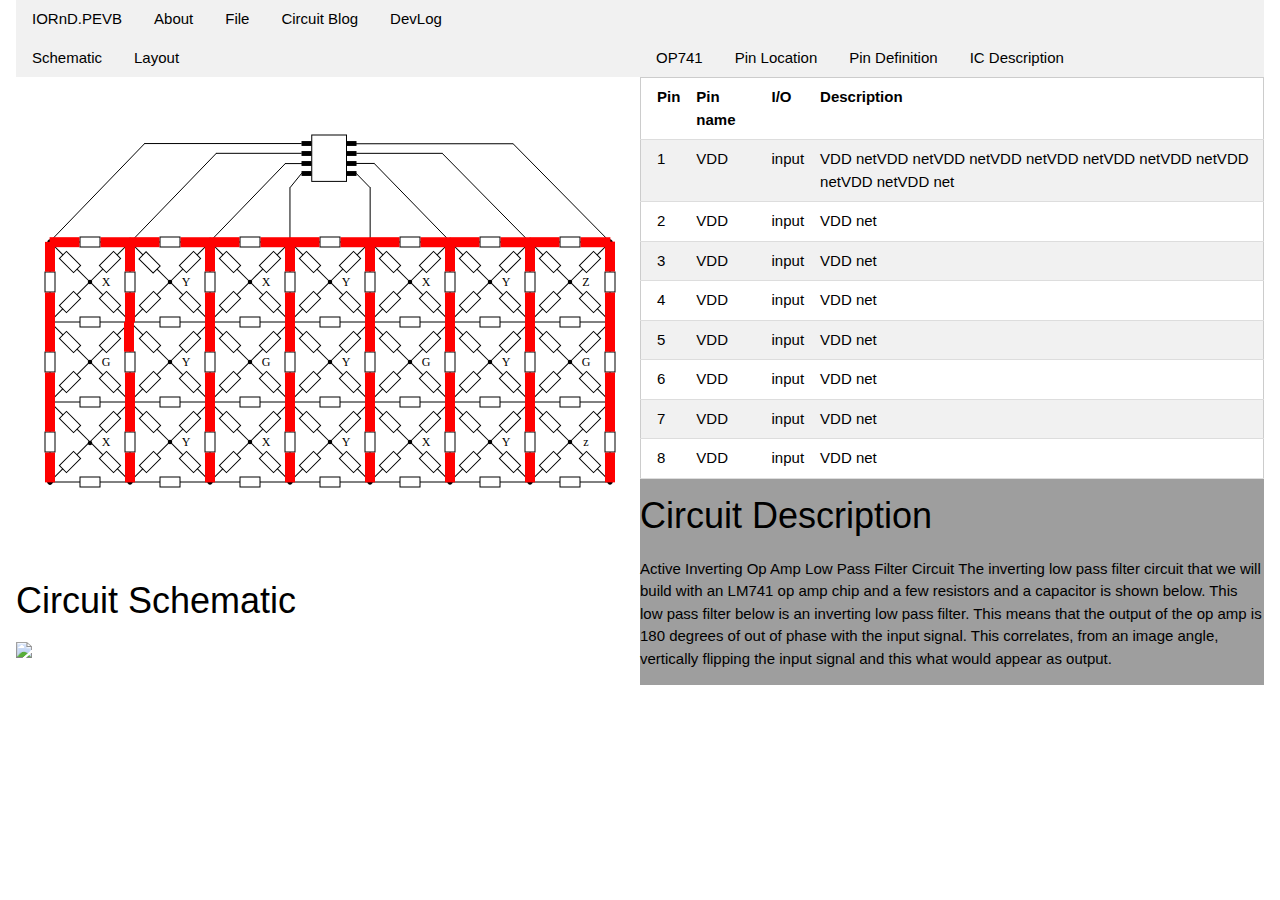
==== commit 27f462ab: "20190930" ====
--- a/index.html
+++ b/index.html
@@ -123,522 +123,576 @@
  <!-- Created with SVG-edit - http://svg-edit.googlecode.com/ -->
  <g>
   <title>Layer 1</title>
-  <rect id="Zp1t2p2t" stroke="#000000" height="10" width="20" y="160" x="64" fill="#ffffff"/>
-  <rect id="Zp2t2p3t" stroke="#000000" height="10" width="20" y="160" x="144" fill="#ffffff"/>
-  <rect id="Zp3t2p4t" stroke="#000000" height="10" width="20" y="160" x="224" fill="#ffffff"/>
-  <rect fill="#ffffff" x="304" y="160" width="20" height="10" stroke="#000000" id="Zp4t2p5t"/>
-  <rect fill="#ffffff" x="384" y="160" width="20" height="10" stroke="#000000" id="Zp5t2p6t"/>
-  <rect fill="#ffffff" x="464" y="160" width="20" height="10" stroke="#000000" id="Zp6t2p7t"/>
-  <rect fill="#ffffff" x="544" y="160" width="20" height="10" stroke="#000000" id="Zp7t2p8t"/>
-  <rect fill="#ffffff" x="64" y="240" width="20" height="10" stroke="#000000" id="Zn1t2n2t"/>
-  <rect fill="#ffffff" x="144" y="240" width="20" height="10" stroke="#000000" id="Zn2t2n3t"/>
-  <rect fill="#ffffff" x="224" y="240" width="20" height="10" stroke="#000000" id="Zn3t2n4t"/>
-  <rect fill="#ffffff" x="304" y="240" width="20" height="10" stroke="#000000" id="Zn4t2n5t"/>
-  <rect fill="#ffffff" x="384" y="240" width="20" height="10" stroke="#000000" id="Zn5t2n6t"/>
-  <rect fill="#ffffff" x="464" y="240" width="20" height="10" stroke="#000000" id="Zn6t2n7t"/>
-  <rect fill="#ffffff" x="544" y="240" width="20" height="10" stroke="#000000" id="Zn7t2n8t"/>
-  <rect id="Zn1b2n2b" stroke="#000000" height="10" width="20" y="320" x="64" fill="#ffffff"/>
-  <rect id="Zn2b2n3b" stroke="#000000" height="10" width="20" y="320" x="144" fill="#ffffff"/>
-  <rect id="Zn3b2n4b" stroke="#000000" height="10" width="20" y="320" x="224" fill="#ffffff"/>
-  <rect id="Zn4b2n5b" stroke="#000000" height="10" width="20" y="320" x="304" fill="#ffffff"/>
-  <rect id="Zn5b2n6b" stroke="#000000" height="10" width="20" y="320" x="384" fill="#ffffff"/>
-  <rect id="Zn6b2n7b" stroke="#000000" height="10" width="20" y="320" x="464" fill="#ffffff"/>
-  <rect id="Zn7b2n8b" stroke="#000000" height="10" width="20" y="320" x="544" fill="#ffffff"/>
-  <rect fill="#ffffff" x="64" y="400" width="20" height="10" stroke="#000000" id="Zp1b2p2b"/>
-  <rect fill="#ffffff" x="144" y="400" width="20" height="10" stroke="#000000" id="Zp2b2p3b"/>
-  <rect fill="#ffffff" x="224" y="400" width="20" height="10" stroke="#000000" id="Zp3b2p4b"/>
-  <rect fill="#ffffff" x="304" y="400" width="20" height="10" stroke="#000000" id="Zp4b2p5b"/>
-  <rect fill="#ffffff" x="384" y="400" width="20" height="10" stroke="#000000" id="Zp5b2p6b"/>
-  <rect fill="#ffffff" x="464" y="400" width="20" height="10" stroke="#000000" id="Zp6b2p7b"/>
-  <rect fill="#ffffff" x="544" y="400" width="20" height="10" stroke="#000000" id="Zp7b2p8b"/>
-  <rect height="20" width="10" y="195" x="29" stroke-linecap="null" stroke-linejoin="null" stroke-dasharray="null" stroke-width="null" stroke="#000000" fill="none" id="Zp1t2n1t"/>
-  <rect height="20" width="10" y="195" x="109" stroke-linecap="null" stroke-linejoin="null" stroke-dasharray="null" stroke-width="null" stroke="#000000" fill="none" id="Zp2t2n2t"/>
-  <rect height="20" width="10" y="195" x="189" stroke-linecap="null" stroke-linejoin="null" stroke-dasharray="null" stroke-width="null" stroke="#000000" fill="none" id="Zp3t2n3t"/>
-  <rect height="20" width="10" y="195" x="269" stroke-linecap="null" stroke-linejoin="null" stroke-dasharray="null" stroke-width="null" stroke="#000000" fill="none" id="Zp4t2n4t"/>
-  <rect height="20" width="10" y="195" x="349" stroke-linecap="null" stroke-linejoin="null" stroke-dasharray="null" stroke-width="null" stroke="#000000" fill="none" id="Zp5t2n5t"/>
-  <rect height="20" width="10" y="195" x="429" stroke-linecap="null" stroke-linejoin="null" stroke-dasharray="null" stroke-width="null" stroke="#000000" fill="none" id="Zp6t2n6t"/>
-  <rect height="20" width="10" y="195" x="509" stroke-linecap="null" stroke-linejoin="null" stroke-dasharray="null" stroke-width="null" stroke="#000000" fill="none" id="Zp7t2n7t"/>
-  <rect height="20" width="10" y="195" x="589" stroke-linecap="null" stroke-linejoin="null" stroke-dasharray="null" stroke-width="null" stroke="#000000" fill="none" id="Zp8t2n8t"/>
-  <rect stroke="#000000" id="Zn1t2n1b" fill="none" stroke-width="null" stroke-dasharray="null" stroke-linejoin="null" stroke-linecap="null" x="29" y="275" width="10" height="20"/>
-  <rect id="Zn2t2n2b" fill="none" stroke="#000000" stroke-width="null" stroke-dasharray="null" stroke-linejoin="null" stroke-linecap="null" x="109" y="275" width="10" height="20"/>
-  <rect id="Zn3t2n3b" fill="none" stroke="#000000" stroke-width="null" stroke-dasharray="null" stroke-linejoin="null" stroke-linecap="null" x="189" y="275" width="10" height="20"/>
-  <rect id="Zn4t2n4b" fill="none" stroke="#000000" stroke-width="null" stroke-dasharray="null" stroke-linejoin="null" stroke-linecap="null" x="269" y="275" width="10" height="20"/>
-  <rect id="Zn5t2n5b" fill="none" stroke="#000000" stroke-width="null" stroke-dasharray="null" stroke-linejoin="null" stroke-linecap="null" x="349" y="275" width="10" height="20"/>
-  <rect id="Zn6t2n6b" fill="none" stroke="#000000" stroke-width="null" stroke-dasharray="null" stroke-linejoin="null" stroke-linecap="null" x="429" y="275" width="10" height="20"/>
-  <rect id="Zn7t2n7b" fill="none" stroke="#000000" stroke-width="null" stroke-dasharray="null" stroke-linejoin="null" stroke-linecap="null" x="509" y="275" width="10" height="20"/>
-  <rect id="Zn8t2n8b" fill="none" stroke="#000000" stroke-width="null" stroke-dasharray="null" stroke-linejoin="null" stroke-linecap="null" x="589" y="275" width="10" height="20"/>
-  <rect height="20" width="10" y="355" x="29" stroke-linecap="null" stroke-linejoin="null" stroke-dasharray="null" stroke-width="null" stroke="#000000" fill="none" id="Zn1b2p1b"/>
-  <rect height="20" width="10" y="355" x="109" stroke-linecap="null" stroke-linejoin="null" stroke-dasharray="null" stroke-width="null" stroke="#000000" fill="none" id="Zn2b2p2b"/>
-  <rect height="20" width="10" y="355" x="189" stroke-linecap="null" stroke-linejoin="null" stroke-dasharray="null" stroke-width="null" stroke="#000000" fill="none" id="Zn3b2p3b"/>
-  <rect height="20" width="10" y="355" x="269" stroke-linecap="null" stroke-linejoin="null" stroke-dasharray="null" stroke-width="null" stroke="#000000" fill="none" id="Zn4b2p4b"/>
-  <rect height="20" width="10" y="355" x="349" stroke-linecap="null" stroke-linejoin="null" stroke-dasharray="null" stroke-width="null" stroke="#000000" fill="none" id="Zn5b2p5b"/>
-  <rect height="20" width="10" y="355" x="429" stroke-linecap="null" stroke-linejoin="null" stroke-dasharray="null" stroke-width="null" stroke="#000000" fill="none" id="Zn6b2p6b"/>
-  <rect height="20" width="10" y="355" x="509" stroke-linecap="null" stroke-linejoin="null" stroke-dasharray="null" stroke-width="null" stroke="#000000" fill="none" id="Zn7b2p7b"/>
-  <rect height="20" width="10" y="355" x="589" stroke-linecap="null" stroke-linejoin="null" stroke-dasharray="null" stroke-width="null" stroke="#000000" fill="none" id="Zn8b2p8b"/>
-  <ellipse fill="#000000" stroke-dasharray="null" stroke-linejoin="null" stroke-linecap="null" cx="34" cy="165" rx="2.25" ry="2.25" id="P1t" stroke="#000000"/>
-  <ellipse fill="#000000" stroke-dasharray="null" stroke-linejoin="null" stroke-linecap="null" cx="114" cy="165" rx="2.25" ry="2.25" stroke="#000000" id="P2t"/>
-  <ellipse fill="#000000" stroke-dasharray="null" stroke-linejoin="null" stroke-linecap="null" cx="194" cy="165" rx="2.25" ry="2.25" stroke="#000000" id="P3t"/>
-  <ellipse fill="#000000" stroke-dasharray="null" stroke-linejoin="null" stroke-linecap="null" cx="274" cy="165" rx="2.25" ry="2.25" stroke="#000000" id="P4t"/>
-  <ellipse fill="#000000" stroke-dasharray="null" stroke-linejoin="null" stroke-linecap="null" cx="354" cy="165" rx="2.25" ry="2.25" stroke="#000000" id="P5t"/>
-  <ellipse fill="#000000" stroke-dasharray="null" stroke-linejoin="null" stroke-linecap="null" cx="434" cy="165" rx="2.25" ry="2.25" stroke="#000000" id="P6t"/>
-  <ellipse fill="#000000" stroke-dasharray="null" stroke-linejoin="null" stroke-linecap="null" cx="514" cy="165" rx="2.25" ry="2.25" stroke="#000000" id="P7t"/>
-  <ellipse fill="#000000" stroke-dasharray="null" stroke-linejoin="null" stroke-linecap="null" cx="594" cy="165" rx="2.25" ry="2.25" stroke="#000000" id="P8t"/>
-  <ellipse fill="#000000" stroke-dasharray="null" stroke-linejoin="null" stroke-linecap="null" cx="34" cy="405" rx="2.25" ry="2.25" stroke="#000000" id="P1b"/>
-  <ellipse fill="#000000" stroke-dasharray="null" stroke-linejoin="null" stroke-linecap="null" cx="114" cy="405" rx="2.25" ry="2.25" stroke="#000000" id="P2b"/>
-  <ellipse fill="#000000" stroke-dasharray="null" stroke-linejoin="null" stroke-linecap="null" cx="194" cy="405" rx="2.25" ry="2.25" stroke="#000000" id="P3b"/>
-  <ellipse fill="#000000" stroke-dasharray="null" stroke-linejoin="null" stroke-linecap="null" cx="274" cy="405" rx="2.25" ry="2.25" stroke="#000000" id="P4b"/>
-  <ellipse fill="#000000" stroke-dasharray="null" stroke-linejoin="null" stroke-linecap="null" cx="354" cy="405" rx="2.25" ry="2.25" stroke="#000000" id="P5b"/>
-  <ellipse fill="#000000" stroke-dasharray="null" stroke-linejoin="null" stroke-linecap="null" cx="434" cy="405" rx="2.25" ry="2.25" stroke="#000000" id="P6b"/>
-  <ellipse fill="#000000" stroke-dasharray="null" stroke-linejoin="null" stroke-linecap="null" cx="514" cy="405" rx="2.25" ry="2.25" stroke="#000000" id="P7b"/>
-  <ellipse fill="#000000" stroke-dasharray="null" stroke-linejoin="null" stroke-linecap="null" cx="594" cy="405" rx="2.25" ry="2.25" stroke="#000000" id="P8b"/>
-  <line stroke="#000000" fill="none" stroke-width="null" stroke-dasharray="null" stroke-linejoin="null" stroke-linecap="null" x1="34" y1="165" x2="64" y2="165" id="W_P1t_Zp1t2p2t"/>
-  <line stroke="#000000" fill="none" stroke-width="null" stroke-dasharray="null" stroke-linejoin="null" stroke-linecap="null" x1="114" y1="165" x2="144" y2="165" id="W_P2t_Zp2t2p3t"/>
-  <line stroke="#000000" fill="none" stroke-width="null" stroke-dasharray="null" stroke-linejoin="null" stroke-linecap="null" x1="194" y1="165" x2="224" y2="165" id="W_P3t_Zp3t2p4t"/>
-  <line stroke="#000000" fill="none" stroke-width="null" stroke-dasharray="null" stroke-linejoin="null" stroke-linecap="null" x1="274" y1="165" x2="304" y2="165" id="W_P4t_Zp4t2p5t"/>
-  <line stroke="#000000" fill="none" stroke-width="null" stroke-dasharray="null" stroke-linejoin="null" stroke-linecap="null" x1="354" y1="165" x2="384" y2="165" id="W_P5t_Zp5t2p6t"/>
-  <line stroke="#000000" fill="none" stroke-width="null" stroke-dasharray="null" stroke-linejoin="null" stroke-linecap="null" x1="434" y1="165" x2="464" y2="165" id="W_P6t_Zp6t2p7t"/>
-  <line stroke="#000000" fill="none" stroke-width="null" stroke-dasharray="null" stroke-linejoin="null" stroke-linecap="null" x1="514" y1="165" x2="544" y2="165" id="W_P7t_Zp7t2p8t"/>
-  <line stroke="#000000" fill="none" stroke-width="null" stroke-dasharray="null" stroke-linejoin="null" stroke-linecap="null" x1="34" y1="405" x2="64" y2="405" id="W_P1b_Zp1b2p2b"/>
-  <line stroke="#000000" fill="none" stroke-width="null" stroke-dasharray="null" stroke-linejoin="null" stroke-linecap="null" x1="114" y1="405" x2="144" y2="405" id="W_P2b_Zp2b2p3b"/>
-  <line stroke="#000000" fill="none" stroke-width="null" stroke-dasharray="null" stroke-linejoin="null" stroke-linecap="null" x1="194" y1="405" x2="224" y2="405" id="W_P3b_Zp3b2p4b"/>
-  <line stroke="#000000" fill="none" stroke-width="null" stroke-dasharray="null" stroke-linejoin="null" stroke-linecap="null" x1="274" y1="405" x2="304" y2="405" id="W_P4b_Zp4b2p5b"/>
-  <line stroke="#000000" fill="none" stroke-width="null" stroke-dasharray="null" stroke-linejoin="null" stroke-linecap="null" x1="354" y1="405" x2="384" y2="405" id="W_P5b_Zp5b2p6b"/>
-  <line stroke="#000000" fill="none" stroke-width="null" stroke-dasharray="null" stroke-linejoin="null" stroke-linecap="null" x1="434" y1="405" x2="464" y2="405" id="W_P6b_Zp6b2p7b"/>
-  <line stroke="#000000" fill="none" stroke-width="null" stroke-dasharray="null" stroke-linejoin="null" stroke-linecap="null" x1="514" y1="405" x2="544" y2="405" id="W_P7b_Zp7b2p8b"/>
-  <line stroke="#000000" fill="none" stroke-width="null" stroke-dasharray="null" stroke-linejoin="null" stroke-linecap="null" x1="34" y1="325" x2="64" y2="325" id="W_n1b_Zn1b2n2b"/>
-  <line stroke="#000000" fill="none" stroke-width="null" stroke-dasharray="null" stroke-linejoin="null" stroke-linecap="null" x1="114" y1="325" x2="144" y2="325" id="W_n2b_Zn2b2n3b"/>
-  <line stroke="#000000" fill="none" stroke-width="null" stroke-dasharray="null" stroke-linejoin="null" stroke-linecap="null" x1="194" y1="325" x2="224" y2="325" id="W_n3b_Zn3b2n4b"/>
-  <line stroke="#000000" fill="none" stroke-width="null" stroke-dasharray="null" stroke-linejoin="null" stroke-linecap="null" x1="274" y1="325" x2="304" y2="325" id="W_n4b_Zn4b2n5b"/>
-  <line stroke="#000000" fill="none" stroke-width="null" stroke-dasharray="null" stroke-linejoin="null" stroke-linecap="null" x1="354" y1="325" x2="384" y2="325" id="W_n5b_Zn5b2n6b"/>
-  <line stroke="#000000" fill="none" stroke-width="null" stroke-dasharray="null" stroke-linejoin="null" stroke-linecap="null" x1="434" y1="325" x2="464" y2="325" id="W_n6b_Zn6b2n7b"/>
-  <line stroke="#000000" fill="none" stroke-width="null" stroke-dasharray="null" stroke-linejoin="null" stroke-linecap="null" x1="514" y1="325" x2="544" y2="325" id="W_n7b_Zn7b2n8b"/>
-  <line stroke="#000000" fill="none" stroke-width="null" stroke-dasharray="null" stroke-linejoin="null" stroke-linecap="null" x1="34" y1="245" x2="64" y2="245" id="W_n1t_Zn1t2n2t"/>
-  <line stroke="#000000" fill="none" stroke-width="null" stroke-dasharray="null" stroke-linejoin="null" stroke-linecap="null" x1="114" y1="245" x2="144" y2="245" id="W_n2t_Zn2t2n3t"/>
-  <line stroke="#000000" fill="none" stroke-width="null" stroke-dasharray="null" stroke-linejoin="null" stroke-linecap="null" x1="194" y1="245" x2="224" y2="245" id="W_n3t_Zn3t2n4t"/>
-  <line stroke="#000000" fill="none" stroke-width="null" stroke-dasharray="null" stroke-linejoin="null" stroke-linecap="null" x1="274" y1="245" x2="304" y2="245" id="W_n4t_Zn4t2n5t"/>
-  <line stroke="#000000" fill="none" stroke-width="null" stroke-dasharray="null" stroke-linejoin="null" stroke-linecap="null" x1="354" y1="245" x2="384" y2="245" id="W_n5t_Zn5t2n6t"/>
-  <line stroke="#000000" fill="none" stroke-width="null" stroke-dasharray="null" stroke-linejoin="null" stroke-linecap="null" x1="434" y1="245" x2="464" y2="245" id="W_n6t_Zn6t2n7t"/>
-  <line stroke="#000000" fill="none" stroke-width="null" stroke-dasharray="null" stroke-linejoin="null" stroke-linecap="null" x1="514" y1="245" x2="544" y2="245" id="W_n7t_Zn7t2n8t"/>
-  <line stroke="#000000" id="W_P2t_Zp1t2p2t" fill="none" stroke-width="null" stroke-dasharray="null" stroke-linejoin="null" stroke-linecap="null" x1="84" y1="165" x2="114" y2="165"/>
-  <line id="W_P3t_Zp2t2p3t" fill="none" stroke="#000000" stroke-width="null" stroke-dasharray="null" stroke-linejoin="null" stroke-linecap="null" x1="164" y1="165" x2="194" y2="165"/>
-  <line id="W_P4t_Zp3t2p4t" fill="none" stroke="#000000" stroke-width="null" stroke-dasharray="null" stroke-linejoin="null" stroke-linecap="null" x1="244" y1="165" x2="274" y2="165"/>
-  <line id="W_P5t_Zp4t2p5t" fill="none" stroke="#000000" stroke-width="null" stroke-dasharray="null" stroke-linejoin="null" stroke-linecap="null" x1="324" y1="165" x2="354" y2="165"/>
-  <line id="W_P6t_Zp5t2p6t" fill="none" stroke="#000000" stroke-width="null" stroke-dasharray="null" stroke-linejoin="null" stroke-linecap="null" x1="404" y1="165" x2="434" y2="165"/>
-  <line id="W_P7t_Zp6t2p7t" fill="none" stroke="#000000" stroke-width="null" stroke-dasharray="null" stroke-linejoin="null" stroke-linecap="null" x1="484" y1="165" x2="514" y2="165"/>
-  <line id="W_P8t_Zp7t2p8t" fill="none" stroke="#000000" stroke-width="null" stroke-dasharray="null" stroke-linejoin="null" stroke-linecap="null" x1="564" y1="165" x2="594" y2="165"/>
-  <line id="W_n2t_Zn1t2n2t" fill="none" stroke="#000000" stroke-width="null" stroke-dasharray="null" stroke-linejoin="null" stroke-linecap="null" x1="84" y1="245" x2="114" y2="245"/>
-  <line id="W_n3t_Zn2t2n3t" fill="none" stroke="#000000" stroke-width="null" stroke-dasharray="null" stroke-linejoin="null" stroke-linecap="null" x1="164" y1="245" x2="194" y2="245"/>
-  <line id="W_n4t_Zn3t2n4t" fill="none" stroke="#000000" stroke-width="null" stroke-dasharray="null" stroke-linejoin="null" stroke-linecap="null" x1="244" y1="245" x2="274" y2="245"/>
-  <line id="W_n5t_Zn4t2n5t" fill="none" stroke="#000000" stroke-width="null" stroke-dasharray="null" stroke-linejoin="null" stroke-linecap="null" x1="324" y1="245" x2="354" y2="245"/>
-  <line id="W_n6t_Zn5t2n6t" fill="none" stroke="#000000" stroke-width="null" stroke-dasharray="null" stroke-linejoin="null" stroke-linecap="null" x1="404" y1="245" x2="434" y2="245"/>
-  <line id="W_n7t_Zn6t2n7t" fill="none" stroke="#000000" stroke-width="null" stroke-dasharray="null" stroke-linejoin="null" stroke-linecap="null" x1="484" y1="245" x2="514" y2="245"/>
-  <line id="W_n8t_Zn7t2n8t" fill="none" stroke="#000000" stroke-width="null" stroke-dasharray="null" stroke-linejoin="null" stroke-linecap="null" x1="564" y1="245" x2="594" y2="245"/>
-  <line y2="325" x2="114" y1="325" x1="84" stroke-linecap="null" stroke-linejoin="null" stroke-dasharray="null" stroke-width="null" stroke="#000000" fill="none" id="W_n2b_Zn1b2n2b"/>
-  <line y2="325" x2="194" y1="325" x1="164" stroke-linecap="null" stroke-linejoin="null" stroke-dasharray="null" stroke-width="null" stroke="#000000" fill="none" id="W_n3b_Zn2b2n3b"/>
-  <line y2="325" x2="274" y1="325" x1="244" stroke-linecap="null" stroke-linejoin="null" stroke-dasharray="null" stroke-width="null" stroke="#000000" fill="none" id="W_n4b_Zn3b2n4b"/>
-  <line y2="325" x2="354" y1="325" x1="324" stroke-linecap="null" stroke-linejoin="null" stroke-dasharray="null" stroke-width="null" stroke="#000000" fill="none" id="W_n5b_Zn4b2n5b"/>
-  <line y2="325" x2="434" y1="325" x1="404" stroke-linecap="null" stroke-linejoin="null" stroke-dasharray="null" stroke-width="null" stroke="#000000" fill="none" id="W_n6b_Zn5b2n6b"/>
-  <line y2="325" x2="514" y1="325" x1="484" stroke-linecap="null" stroke-linejoin="null" stroke-dasharray="null" stroke-width="null" stroke="#000000" fill="none" id="W_n7b_Zn6b2n7b"/>
-  <line y2="325" x2="594" y1="325" x1="564" stroke-linecap="null" stroke-linejoin="null" stroke-dasharray="null" stroke-width="null" stroke="#000000" fill="none" id="W_n8b_Zn7b2n8b"/>
-  <line stroke="#000000" id="W_P1t_Zp1t2n1t" y2="165" x2="34" y1="195" x1="34" stroke-linecap="null" stroke-linejoin="null" stroke-dasharray="null" stroke-width="null" fill="none"/>
-  <line stroke="#000000" id="W_P2t_Zp2t2n2t" y2="165" x2="114" y1="195" x1="114" stroke-linecap="null" stroke-linejoin="null" stroke-dasharray="null" stroke-width="null" fill="none"/>
-  <line stroke="#000000" id="W_P3t_Zp3t2n3t" y2="165" x2="194" y1="195" x1="194" stroke-linecap="null" stroke-linejoin="null" stroke-dasharray="null" stroke-width="null" fill="none"/>
-  <line stroke="#000000" id="W_P4t_Zp4t2n4t" y2="165" x2="274" y1="195" x1="274" stroke-linecap="null" stroke-linejoin="null" stroke-dasharray="null" stroke-width="null" fill="none"/>
-  <line stroke="#000000" id="W_P5t_Zp5t2n5t" y2="165" x2="354" y1="195" x1="354" stroke-linecap="null" stroke-linejoin="null" stroke-dasharray="null" stroke-width="null" fill="none"/>
-  <line stroke="#000000" id="W_P6t_Zp6t2n6t" y2="165" x2="434" y1="195" x1="434" stroke-linecap="null" stroke-linejoin="null" stroke-dasharray="null" stroke-width="null" fill="none"/>
-  <line stroke="#000000" id="W_P7t_Zp7t2n7t" y2="165" x2="514" y1="195" x1="514" stroke-linecap="null" stroke-linejoin="null" stroke-dasharray="null" stroke-width="null" fill="none"/>
-  <line stroke="#000000" id="W_P8t_Zp8t2n8t" y2="165" x2="594" y1="195" x1="594" stroke-linecap="null" stroke-linejoin="null" stroke-dasharray="null" stroke-width="null" fill="none"/>
-  <line id="W_p2b_Zp1b2p2b" fill="none" stroke="#000000" stroke-width="null" stroke-dasharray="null" stroke-linejoin="null" stroke-linecap="null" x1="84" y1="405" x2="114" y2="405"/>
-  <line id="W_p3b_Zp2b2p3b" fill="none" stroke="#000000" stroke-width="null" stroke-dasharray="null" stroke-linejoin="null" stroke-linecap="null" x1="164" y1="405" x2="194" y2="405"/>
-  <line id="W_p4b_Zp3b2p4b" fill="none" stroke="#000000" stroke-width="null" stroke-dasharray="null" stroke-linejoin="null" stroke-linecap="null" x1="244" y1="405" x2="274" y2="405"/>
-  <line id="W_p5b_Zp4b2p5b" fill="none" stroke="#000000" stroke-width="null" stroke-dasharray="null" stroke-linejoin="null" stroke-linecap="null" x1="324" y1="405" x2="354" y2="405"/>
-  <line id="W_p6b_Zp5b2p6b" fill="none" stroke="#000000" stroke-width="null" stroke-dasharray="null" stroke-linejoin="null" stroke-linecap="null" x1="404" y1="405" x2="434" y2="405"/>
-  <line id="W_p7b_Zp6b2p7b" fill="none" stroke="#000000" stroke-width="null" stroke-dasharray="null" stroke-linejoin="null" stroke-linecap="null" x1="484" y1="405" x2="514" y2="405"/>
-  <line id="W_p8b_Zp7b2p8b" fill="none" stroke="#000000" stroke-width="null" stroke-dasharray="null" stroke-linejoin="null" stroke-linecap="null" x1="564" y1="405" x2="594" y2="405"/>
-  <line fill="none" stroke-width="null" stroke-dasharray="null" stroke-linejoin="null" stroke-linecap="null" x1="34" y1="275" x2="34" y2="245" id="W_N1t_Zn1t2n1b" stroke="#000000"/>
-  <line fill="none" stroke-width="null" stroke-dasharray="null" stroke-linejoin="null" stroke-linecap="null" x1="114" y1="275" x2="114" y2="245" id="W_N2t_Zn2t2n2b" stroke="#000000"/>
-  <line fill="none" stroke-width="null" stroke-dasharray="null" stroke-linejoin="null" stroke-linecap="null" x1="194" y1="275" x2="194" y2="245" id="W_N3t_Zn3t2n3b" stroke="#000000"/>
-  <line fill="none" stroke-width="null" stroke-dasharray="null" stroke-linejoin="null" stroke-linecap="null" x1="274" y1="275" x2="274" y2="245" id="W_N4t_Zn4t2n4b" stroke="#000000"/>
-  <line fill="none" stroke-width="null" stroke-dasharray="null" stroke-linejoin="null" stroke-linecap="null" x1="354" y1="275" x2="354" y2="245" id="W_N5t_Zn5t2n5b" stroke="#000000"/>
-  <line fill="none" stroke-width="null" stroke-dasharray="null" stroke-linejoin="null" stroke-linecap="null" x1="434" y1="275" x2="434" y2="245" id="W_N6t_Zn6t2n6b" stroke="#000000"/>
-  <line fill="none" stroke-width="null" stroke-dasharray="null" stroke-linejoin="null" stroke-linecap="null" x1="514" y1="275" x2="514" y2="245" id="W_N7t_Zn7t2n7b" stroke="#000000"/>
-  <line fill="none" stroke-width="null" stroke-dasharray="null" stroke-linejoin="null" stroke-linecap="null" x1="594" y1="275" x2="594" y2="245" id="W_N8t_Zn8t2n8b" stroke="#000000"/>
-  <line fill="none" stroke-width="null" stroke-dasharray="null" stroke-linejoin="null" stroke-linecap="null" x1="34" y1="355" x2="34" y2="325" id="W_N1b_Zn1b2p1b" stroke="#000000"/>
-  <line fill="none" stroke-width="null" stroke-dasharray="null" stroke-linejoin="null" stroke-linecap="null" x1="114" y1="355" x2="114" y2="325" id="W_N2b_Zn2b2p2b" stroke="#000000"/>
-  <line fill="none" stroke-width="null" stroke-dasharray="null" stroke-linejoin="null" stroke-linecap="null" x1="194" y1="355" x2="194" y2="325" id="W_N3b_Zn3b2p3b" stroke="#000000"/>
-  <line fill="none" stroke-width="null" stroke-dasharray="null" stroke-linejoin="null" stroke-linecap="null" x1="274" y1="355" x2="274" y2="325" id="W_N4b_Zn4b2p4b" stroke="#000000"/>
-  <line fill="none" stroke-width="null" stroke-dasharray="null" stroke-linejoin="null" stroke-linecap="null" x1="354" y1="355" x2="354" y2="325" id="W_N5b_Zn5b2p5b" stroke="#000000"/>
-  <line fill="none" stroke-width="null" stroke-dasharray="null" stroke-linejoin="null" stroke-linecap="null" x1="434" y1="355" x2="434" y2="325" id="W_N6b_Zn6b2p6b" stroke="#000000"/>
-  <line fill="none" stroke-width="null" stroke-dasharray="null" stroke-linejoin="null" stroke-linecap="null" x1="514" y1="355" x2="514" y2="325" id="W_N7b_Zn7b2p7b" stroke="#000000"/>
-  <line fill="none" stroke-width="null" stroke-dasharray="null" stroke-linejoin="null" stroke-linecap="null" x1="594" y1="355" x2="594" y2="325" id="W_N8b_Zn8b2p8b" stroke="#000000"/>
-  <line fill="none" stroke-width="null" stroke-dasharray="null" stroke-linejoin="null" stroke-linecap="null" x1="34" y1="245" x2="34" y2="215" stroke="#000000" id="W_N1t_Zp1t2n1t"/>
-  <line fill="none" stroke-width="null" stroke-dasharray="null" stroke-linejoin="null" stroke-linecap="null" x1="114" y1="245" x2="114" y2="215" stroke="#000000" id="W_N2t_Zp2t2n2t"/>
-  <line fill="none" stroke-width="null" stroke-dasharray="null" stroke-linejoin="null" stroke-linecap="null" x1="194" y1="245" x2="194" y2="215" stroke="#000000" id="W_N3t_Zp3t2n3t"/>
-  <line fill="none" stroke-width="null" stroke-dasharray="null" stroke-linejoin="null" stroke-linecap="null" x1="274" y1="245" x2="274" y2="215" stroke="#000000" id="W_N4t_Zp4t2n4t"/>
-  <line fill="none" stroke-width="null" stroke-dasharray="null" stroke-linejoin="null" stroke-linecap="null" x1="354" y1="245" x2="354" y2="215" stroke="#000000" id="W_N5t_Zp5t2n5t"/>
-  <line fill="none" stroke-width="null" stroke-dasharray="null" stroke-linejoin="null" stroke-linecap="null" x1="434" y1="245" x2="434" y2="215" stroke="#000000" id="W_N6t_Zp6t2n6t"/>
-  <line fill="none" stroke-width="null" stroke-dasharray="null" stroke-linejoin="null" stroke-linecap="null" x1="514" y1="245" x2="514" y2="215" stroke="#000000" id="W_N7t_Zp7t2n7t"/>
-  <line fill="none" stroke-width="null" stroke-dasharray="null" stroke-linejoin="null" stroke-linecap="null" x1="594" y1="245" x2="594" y2="215" stroke="#000000" id="W_N8t_Zp8t2n8t"/>
-  <line id="W_N1b_Zn1t2n1b" stroke="#000000" y2="295" x2="34" y1="325" x1="34" stroke-linecap="null" stroke-linejoin="null" stroke-dasharray="null" stroke-width="null" fill="none"/>
-  <line id="W_N2b_Zn2t2n2b" stroke="#000000" y2="295" x2="114" y1="325" x1="114" stroke-linecap="null" stroke-linejoin="null" stroke-dasharray="null" stroke-width="null" fill="none"/>
-  <line id="W_N3b_Zn3t2n3b" stroke="#000000" y2="295" x2="194" y1="325" x1="194" stroke-linecap="null" stroke-linejoin="null" stroke-dasharray="null" stroke-width="null" fill="none"/>
-  <line id="W_N4b_Zn4t2n4b" stroke="#000000" y2="295" x2="274" y1="325" x1="274" stroke-linecap="null" stroke-linejoin="null" stroke-dasharray="null" stroke-width="null" fill="none"/>
-  <line id="W_N5b_Zn5t2n5b" stroke="#000000" y2="295" x2="354" y1="325" x1="354" stroke-linecap="null" stroke-linejoin="null" stroke-dasharray="null" stroke-width="null" fill="none"/>
-  <line id="W_N6b_Zn6t2n6b" stroke="#000000" y2="295" x2="434" y1="325" x1="434" stroke-linecap="null" stroke-linejoin="null" stroke-dasharray="null" stroke-width="null" fill="none"/>
-  <line id="W_N7b_Zn7t2n7b" stroke="#000000" y2="295" x2="514" y1="325" x1="514" stroke-linecap="null" stroke-linejoin="null" stroke-dasharray="null" stroke-width="null" fill="none"/>
-  <line id="W_N8b_Zn8t2n8b" stroke="#000000" y2="295" x2="594" y1="325" x1="594" stroke-linecap="null" stroke-linejoin="null" stroke-dasharray="null" stroke-width="null" fill="none"/>
-  <line id="W_P1b_Zn1t2n1b" stroke="#000000" y2="375" x2="34" y1="405" x1="34" stroke-linecap="null" stroke-linejoin="null" stroke-dasharray="null" stroke-width="null" fill="none"/>
-  <line id="W_P2b_Zn2t2n2b" stroke="#000000" y2="375" x2="114" y1="405" x1="114" stroke-linecap="null" stroke-linejoin="null" stroke-dasharray="null" stroke-width="null" fill="none"/>
-  <line id="W_P3b_Zn3t2n3b" stroke="#000000" y2="375" x2="194" y1="405" x1="194" stroke-linecap="null" stroke-linejoin="null" stroke-dasharray="null" stroke-width="null" fill="none"/>
-  <line id="W_P4b_Zn4t2n4b" stroke="#000000" y2="375" x2="274" y1="405" x1="274" stroke-linecap="null" stroke-linejoin="null" stroke-dasharray="null" stroke-width="null" fill="none"/>
-  <line id="W_P5b_Zn5t2n5b" stroke="#000000" y2="375" x2="354" y1="405" x1="354" stroke-linecap="null" stroke-linejoin="null" stroke-dasharray="null" stroke-width="null" fill="none"/>
-  <line id="W_P6b_Zn6t2n6b" stroke="#000000" y2="375" x2="434" y1="405" x1="434" stroke-linecap="null" stroke-linejoin="null" stroke-dasharray="null" stroke-width="null" fill="none"/>
-  <line id="W_P7b_Zn7t2n7b" stroke="#000000" y2="375" x2="514" y1="405" x1="514" stroke-linecap="null" stroke-linejoin="null" stroke-dasharray="null" stroke-width="null" fill="none"/>
-  <line id="W_P8b_Zn8t2n8b" stroke="#000000" y2="375" x2="594" y1="405" x1="594" stroke-linecap="null" stroke-linejoin="null" stroke-dasharray="null" stroke-width="null" fill="none"/>
-  <rect stroke="#000000" id="Zp1t2x1t" transform="rotate(45 54.00000000000012,184.99999999999997) " height="10" width="20" y="180" x="44" fill="#ffffff"/>
-  <rect stroke="#000000" id="Zp2t2y1t" transform="rotate(45 133.578125,185.42187499999997) " height="10" width="20" y="180.42188" x="123.57813" fill="#ffffff"/>
-  <rect stroke="#000000" id="Zp3t2x2t" transform="rotate(45 214.00000000000014,184.99999999999997) " height="10" width="20" y="180" x="204" fill="#ffffff"/>
-  <rect stroke="#000000" id="Zp4t2y2t" transform="rotate(45 294.0000000000001,184.99999999999997) " height="10" width="20" y="180" x="284" fill="#ffffff"/>
-  <rect stroke="#000000" id="Zp5t2x3t" transform="rotate(45 373.99999999999994,185) " height="10" width="20" y="180" x="364" fill="#ffffff"/>
-  <rect stroke="#000000" id="Zp6t2y3t" transform="rotate(45 453.99999999999994,184.99999999999994) " height="10" width="20" y="180" x="444" fill="#ffffff"/>
-  <rect stroke="#000000" id="Zp7t2z1t" transform="rotate(45 534,184.99999999999994) " height="10" width="20" y="180" x="524" fill="#ffffff"/>
-  <rect id="Zn1t2g1t" transform="rotate(45 54.00000000000012,264.99999999999994) " height="10" width="20" y="260" x="44" fill="#ffffff" stroke="#000000"/>
-  <rect stroke="#000000" id="Zn2t2v1t" transform="rotate(45 134.0000000000001,264.99999999999994) " height="10" width="20" y="260" x="124" fill="#ffffff"/>
-  <rect stroke="#000000" id="Zn3t2g2t" transform="rotate(45 214.00000000000003,265) " height="10" width="20" y="260" x="204" fill="#ffffff"/>
-  <rect stroke="#000000" id="Zn4t2v2t" transform="rotate(45 294.00000000000006,265) " height="10" width="20" y="260" x="284" fill="#ffffff"/>
-  <rect stroke="#000000" id="Zn5t2g3t" transform="rotate(45 373.99999999999994,264.99999999999994) " height="10" width="20" y="260" x="364" fill="#ffffff"/>
-  <rect stroke="#000000" id="Zn6t2v3t" transform="rotate(45 453.99999999999994,264.99999999999994) " height="10" width="20" y="260" x="444" fill="#ffffff"/>
-  <rect stroke="#000000" id="Zn7t2g4t" transform="rotate(45 534,264.99999999999994) " height="10" width="20" y="260" x="524" fill="#ffffff"/>
-  <rect stroke="#000000" id="Zn1b2x1b" transform="rotate(45 54.00000000000012,344.99999999999994) " height="10" width="20" y="340" x="44" fill="#ffffff"/>
-  <rect stroke="#000000" id="Zn2b2y1b" transform="rotate(45 134.0000000000001,344.99999999999994) " height="10" width="20" y="340" x="124" fill="#ffffff"/>
-  <rect stroke="#000000" id="Zn3b2x2b" transform="rotate(45 214.00000000000003,345) " height="10" width="20" y="340" x="204" fill="#ffffff"/>
-  <rect stroke="#000000" id="Zn4b2y2b" transform="rotate(45 294.00000000000006,345) " height="10" width="20" y="340" x="284" fill="#ffffff"/>
-  <rect stroke="#000000" id="Zn5b2x3b" transform="rotate(45 374.00000000000017,344.9999999999999) " height="10" width="20" y="340" x="364" fill="#ffffff"/>
-  <rect stroke="#000000" id="Zn6b2y3b" transform="rotate(45 454.00000000000017,344.9999999999999) " height="10" width="20" y="340" x="444" fill="#ffffff"/>
-  <rect stroke="#000000" id="Zn7b2z1b" transform="rotate(45 534.0000000000001,344.9999999999999) " height="10" width="20" y="340" x="524" fill="#ffffff"/>
-  <ellipse id="X1t" stroke="#0" ry="2.25" rx="2.25" cy="205" cx="74" stroke-linecap="null" stroke-linejoin="null" stroke-dasharray="null" fill="#0"/>
-  <ellipse id="Y1t" stroke="#0" ry="2.25" rx="2.25" cy="205" cx="154" stroke-linecap="null" stroke-linejoin="null" stroke-dasharray="null" fill="#0"/>
-  <ellipse id="X2t" stroke="#0" ry="2.25" rx="2.25" cy="205" cx="234" stroke-linecap="null" stroke-linejoin="null" stroke-dasharray="null" fill="#0"/>
-  <ellipse id="Y2t" stroke="#0" ry="2.25" rx="2.25" cy="205" cx="314" stroke-linecap="null" stroke-linejoin="null" stroke-dasharray="null" fill="#0"/>
-  <ellipse id="X3t" stroke="#0" ry="2.25" rx="2.25" cy="205" cx="394" stroke-linecap="null" stroke-linejoin="null" stroke-dasharray="null" fill="#0"/>
-  <ellipse id="Y3t" stroke="#0" ry="2.25" rx="2.25" cy="205" cx="474" stroke-linecap="null" stroke-linejoin="null" stroke-dasharray="null" fill="#0"/>
-  <ellipse id="Z1t" stroke="#0" ry="2.25" rx="2.25" cy="205" cx="554" stroke-linecap="null" stroke-linejoin="null" stroke-dasharray="null" fill="#0"/>
-  <ellipse id="X1b" stroke="#0" ry="2.25" rx="2.25" cy="366" cx="74" stroke-linecap="null" stroke-linejoin="null" stroke-dasharray="null" fill="#0"/>
-  <ellipse id="Y1b" stroke="#0" ry="2.25" rx="2.25" cy="365" cx="154" stroke-linecap="null" stroke-linejoin="null" stroke-dasharray="null" fill="#0"/>
-  <ellipse id="X2b" stroke="#0" ry="2.25" rx="2.25" cy="365" cx="234" stroke-linecap="null" stroke-linejoin="null" stroke-dasharray="null" fill="#0"/>
-  <ellipse id="Y2b" stroke="#0" ry="2.25" rx="2.25" cy="365" cx="314" stroke-linecap="null" stroke-linejoin="null" stroke-dasharray="null" fill="#0"/>
-  <ellipse id="X3b" stroke="#0" ry="2.25" rx="2.25" cy="365" cx="394" stroke-linecap="null" stroke-linejoin="null" stroke-dasharray="null" fill="#0"/>
-  <ellipse id="Y3b" stroke="#0" ry="2.25" rx="2.25" cy="365" cx="474" stroke-linecap="null" stroke-linejoin="null" stroke-dasharray="null" fill="#0"/>
-  <ellipse id="Z1b" stroke="#0" ry="2.25" rx="2.25" cy="365" cx="554" stroke-linecap="null" stroke-linejoin="null" stroke-dasharray="null" fill="#0"/>
-  <ellipse id="G1t" stroke="#0" ry="2.25" rx="2.25" cy="285" cx="74" stroke-linecap="null" stroke-linejoin="null" stroke-dasharray="null" fill="#0"/>
-  <ellipse id="V1t" stroke="#0" ry="2.25" rx="2.25" cy="285" cx="154" stroke-linecap="null" stroke-linejoin="null" stroke-dasharray="null" fill="#0"/>
-  <ellipse id="G2t" stroke="#0" ry="2.25" rx="2.25" cy="285" cx="234" stroke-linecap="null" stroke-linejoin="null" stroke-dasharray="null" fill="#0"/>
-  <ellipse id="V2t" stroke="#0" ry="2.25" rx="2.25" cy="285" cx="314" stroke-linecap="null" stroke-linejoin="null" stroke-dasharray="null" fill="#0"/>
-  <ellipse id="G3t" stroke="#0" ry="2.25" rx="2.25" cy="285" cx="394" stroke-linecap="null" stroke-linejoin="null" stroke-dasharray="null" fill="#0"/>
-  <ellipse id="V3t" stroke="#0" ry="2.25" rx="2.25" cy="285" cx="474" stroke-linecap="null" stroke-linejoin="null" stroke-dasharray="null" fill="#0"/>
-  <ellipse id="G4t" stroke="#0" ry="2.25" rx="2.25" cy="285" cx="554" stroke-linecap="null" stroke-linejoin="null" stroke-dasharray="null" fill="#0"/>
-  <ellipse fill="#000000" stroke-dasharray="null" stroke-linejoin="null" stroke-linecap="null" cx="34" cy="245" rx="2.25" ry="2.25" stroke="#0" id="N1t"/>
-  <ellipse fill="#0000000" stroke-dasharray="null" stroke-linejoin="null" stroke-linecap="null" cx="114" cy="245" rx="2.25" ry="2.25" stroke="#0" id="N2t"/>
-  <ellipse fill="#0000000" stroke-dasharray="null" stroke-linejoin="null" stroke-linecap="null" cx="194" cy="245" rx="2.25" ry="2.25" stroke="#0" id="N3t"/>
-  <ellipse fill="#0000000" stroke-dasharray="null" stroke-linejoin="null" stroke-linecap="null" cx="274" cy="245" rx="2.25" ry="2.25" stroke="#0" id="N4t"/>
-  <ellipse fill="#0000000" stroke-dasharray="null" stroke-linejoin="null" stroke-linecap="null" cx="354" cy="245" rx="2.25" ry="2.25" stroke="#0" id="N5t"/>
-  <ellipse fill="#0000000" stroke-dasharray="null" stroke-linejoin="null" stroke-linecap="null" cx="434" cy="245" rx="2.25" ry="2.25" stroke="#0" id="N6t"/>
-  <ellipse fill="#0000000" stroke-dasharray="null" stroke-linejoin="null" stroke-linecap="null" cx="514" cy="245" rx="2.25" ry="2.25" stroke="#0" id="N7t"/>
-  <ellipse fill="#0000000" stroke-dasharray="null" stroke-linejoin="null" stroke-linecap="null" cx="594" cy="245" rx="2.25" ry="2.25" stroke="#0" id="N8t"/>
-  <ellipse id="N1b" stroke="#0" ry="2.25" rx="2.25" cy="325" cx="34" stroke-linecap="null" stroke-linejoin="null" stroke-dasharray="null" fill="#000000"/>
-  <ellipse id="N2b" stroke="#0" ry="2.25" rx="2.25" cy="325" cx="114" stroke-linecap="null" stroke-linejoin="null" stroke-dasharray="null" fill="#000000"/>
-  <ellipse id="N3b" stroke="#0" ry="2.25" rx="2.25" cy="325" cx="194" stroke-linecap="null" stroke-linejoin="null" stroke-dasharray="null" fill="#000000"/>
-  <ellipse id="N4b" stroke="#0" ry="2.25" rx="2.25" cy="325" cx="274" stroke-linecap="null" stroke-linejoin="null" stroke-dasharray="null" fill="#000000"/>
-  <ellipse id="N5b" stroke="#0" ry="2.25" rx="2.25" cy="325" cx="354" stroke-linecap="null" stroke-linejoin="null" stroke-dasharray="null" fill="#000000"/>
-  <ellipse id="N6b" stroke="#0" ry="2.25" rx="2.25" cy="325" cx="434" stroke-linecap="null" stroke-linejoin="null" stroke-dasharray="null" fill="#000000"/>
-  <ellipse id="N7b" stroke="#0" ry="2.25" rx="2.25" cy="325" cx="514" stroke-linecap="null" stroke-linejoin="null" stroke-dasharray="null" fill="#000000"/>
-  <ellipse id="N7b" stroke="#0" ry="2.25" rx="2.25" cy="325" cx="594" stroke-linecap="null" stroke-linejoin="null" stroke-dasharray="null" fill="#000000"/>
-  <rect fill="#ffffff" x="84" y="220" width="20" height="10" stroke="#000000" transform="rotate(45 94.00000000000013,224.99999999999997) " id="Zn2t2x1t"/>
-  <rect fill="#ffffff" x="164" y="220" width="20" height="10" stroke="#000000" transform="rotate(45 174.00000000000014,224.99999999999997) " id="Zn3t2y1t"/>
-  <rect fill="#ffffff" x="244" y="220" width="20" height="10" stroke="#000000" transform="rotate(45 254.00000000000014,224.99999999999994) " id="Zn4t2x2t"/>
-  <rect fill="#ffffff" x="324" y="220" width="20" height="10" stroke="#000000" transform="rotate(45 334.0000000000001,224.99999999999997) " id="Zn5t2y2t"/>
-  <rect fill="#ffffff" x="404" y="220" width="20" height="10" stroke="#000000" transform="rotate(45 413.99999999999994,224.99999999999994) " id="Zn6t2x3t"/>
-  <rect fill="#ffffff" x="484" y="220" width="20" height="10" stroke="#000000" transform="rotate(45 493.99999999999994,224.99999999999994) " id="Zn7t2y3t"/>
-  <rect fill="#ffffff" x="564" y="220" width="20" height="10" stroke="#000000" transform="rotate(45 574,224.99999999999994) " id="Zn8t2z1t"/>
-  <rect fill="#ffffff" x="84" y="300" width="20" height="10" stroke="#000000" transform="rotate(45 94.00000000000013,304.99999999999994) " id="Zn2b2g1t"/>
-  <rect fill="#ffffff" x="164" y="300" width="20" height="10" stroke="#000000" transform="rotate(45 174.00000000000003,305) " id="Zn3b2v1t"/>
-  <rect fill="#ffffff" x="244" y="300" width="20" height="10" stroke="#000000" transform="rotate(45 254.00000000000003,305) " id="Zn4b2g2t"/>
-  <rect fill="#ffffff" x="324" y="300" width="20" height="10" stroke="#000000" transform="rotate(45 334.00000000000006,305) " id="Zn5b2v2t"/>
-  <rect fill="#ffffff" x="404" y="300" width="20" height="10" stroke="#000000" transform="rotate(45 414.00000000000017,304.9999999999999) " id="Zn6b2g3t"/>
-  <rect fill="#ffffff" x="484" y="300" width="20" height="10" stroke="#000000" transform="rotate(45 494.00000000000017,304.9999999999999) " id="Zn7b2v3t"/>
-  <rect fill="#ffffff" x="564" y="300" width="20" height="10" stroke="#000000" transform="rotate(45 574.0000000000001,304.9999999999999) " id="Zn8b2g4t"/>
-  <rect stroke="#000000" id="Zn1b2v1t" fill="#ffffff" x="44" y="300" width="20" height="10" transform="rotate(135 54.000000000000014,304.99999999999994) "/>
-  <rect stroke="#000000" id="Zn2b2v2t" fill="#ffffff" x="124" y="300" width="20" height="10" transform="rotate(135 134.00000000000003,304.99999999999994) "/>
-  <rect stroke="#000000" id="Zn3b2g2t" fill="#ffffff" x="204" y="300" width="20" height="10" transform="rotate(135 214.00000000000003,304.99999999999994) "/>
-  <rect stroke="#000000" id="Zn4b2v2t" fill="#ffffff" x="284" y="300" width="20" height="10" transform="rotate(135 294.00000000000006,304.99999999999994) "/>
-  <rect stroke="#000000" id="Zn5b2g3t" fill="#ffffff" x="364" y="300" width="20" height="10" transform="rotate(135 374,305.00000000000006) "/>
-  <rect stroke="#000000" id="Zn6b2v3t" fill="#ffffff" x="444" y="300" width="20" height="10" transform="rotate(135 454,305.00000000000006) "/>
-  <rect stroke="#000000" id="Zn7b2g4t" fill="#ffffff" x="524" y="300" width="20" height="10" transform="rotate(135 534.0000000000001,305.00000000000006) "/>
-  <rect stroke="#000000" id="Zn1t2x1t" fill="#ffffff" x="44" y="220" width="20" height="10" transform="rotate(135 54.000000000000014,224.99999999999997) "/>
-  <rect stroke="#000000" id="Zn2t2y1t" fill="#ffffff" x="124" y="220" width="20" height="10" transform="rotate(135 134.00000000000003,224.99999999999997) "/>
-  <rect stroke="#000000" id="Zn3t2x2t" fill="#ffffff" x="204" y="220" width="20" height="10" transform="rotate(135 214,225) "/>
-  <rect stroke="#000000" id="Zn4t2y2t" fill="#ffffff" x="284" y="220" width="20" height="10" transform="rotate(135 294,225) "/>
-  <rect id="Zn5t2x3t" fill="#ffffff" x="364" y="220" width="20" height="10" transform="rotate(135 374,225) " stroke="#000000"/>
-  <rect stroke="#000000" id="Zn6t2y3t" fill="#ffffff" x="444" y="220" width="20" height="10" transform="rotate(135 454,225) "/>
-  <rect stroke="#000000" id="Zn7t2z1t" fill="#ffffff" x="524" y="220" width="20" height="10" transform="rotate(135 534.0000000000001,225) "/>
-  <rect fill="#ffffff" x="84" y="180" width="20" height="10" stroke="#000000" transform="rotate(135 94,185) " id="Zp2t2x1t"/>
-  <rect fill="#ffffff" x="164" y="180" width="20" height="10" stroke="#000000" transform="rotate(135 174,185) " id="Zp3t2y1t"/>
-  <rect fill="#ffffff" x="244" y="180" width="20" height="10" stroke="#000000" transform="rotate(135 254,185) " id="Zp4t2x3t"/>
-  <rect fill="#ffffff" x="324" y="180" width="20" height="10" stroke="#000000" transform="rotate(135 334,185) " id="Zp5t2y2t"/>
-  <rect fill="#ffffff" x="404" y="180" width="20" height="10" stroke="#000000" transform="rotate(135 414,185) " id="Zp6t2x3t"/>
-  <rect fill="#ffffff" x="484" y="180" width="20" height="10" stroke="#000000" transform="rotate(135 494,185) " id="Zp7t2y3t"/>
-  <rect stroke="#000000" fill="#ffffff" x="84" y="260" width="20" height="10" transform="rotate(135 94.00000000000001,264.99999999999994) " id="Zn2t2g1t"/>
-  <rect fill="#ffffff" x="164" y="260" width="20" height="10" stroke="#000000" transform="rotate(135 174.00000000000003,264.99999999999994) " id="Zn3t2v1t"/>
-  <rect fill="#ffffff" x="244" y="260" width="20" height="10" stroke="#000000" transform="rotate(135 254.00000000000003,264.99999999999994) " id="Zn4t2g2t"/>
-  <rect fill="#ffffff" x="324" y="260" width="20" height="10" stroke="#000000" transform="rotate(135 334,265.00000000000006) " id="Zn5t2v2t"/>
-  <rect fill="#ffffff" x="404" y="260" width="20" height="10" stroke="#000000" transform="rotate(135 414,265.00000000000006) " id="Zn6t2g3t"/>
-  <rect fill="#ffffff" x="484" y="260" width="20" height="10" stroke="#000000" transform="rotate(135 494.00000000000006,265) " id="Zn7t2v3t"/>
-  <rect fill="#ffffff" x="564" y="260" width="20" height="10" stroke="#000000" transform="rotate(135 574.0000000000001,265) " id="Zn7t2g4t"/>
-  <line transform="rotate(45 40.5999984741212,171.49999999999997) " id="W_P1t_Zp1t2X1t" y2="171.5" x2="49.6" y1="171.5" x1="31.6" stroke-linecap="null" stroke-linejoin="null" stroke-dasharray="null" stroke-width="null" fill="none" stroke="#000000"/>
-  <line transform="rotate(45 120.59999847412111,171.5) " id="W_P1t_Zp2t2X2t" y2="171.5" x2="129.6" y1="171.5" x1="111.6" stroke-linecap="null" stroke-linejoin="null" stroke-dasharray="null" stroke-width="null" fill="none" stroke="#000000"/>
-  <line transform="rotate(45 200.60000610351565,171.5) " id="W_P1t_Zp3t2X3t" y2="171.5" x2="209.6" y1="171.5" x1="191.6" stroke-linecap="null" stroke-linejoin="null" stroke-dasharray="null" stroke-width="null" fill="none" stroke="#000000"/>
-  <line transform="rotate(45 280.6000061035156,171.50000000000003) " id="W_P1t_Zp4t2X4t" y2="171.5" x2="289.6" y1="171.5" x1="271.6" stroke-linecap="null" stroke-linejoin="null" stroke-dasharray="null" stroke-width="null" fill="none" stroke="#000000"/>
-  <line transform="rotate(45 360.6000061035157,171.49999999999997) " id="W_P1t_Zp5t2X5t" y2="171.5" x2="369.6" y1="171.5" x1="351.6" stroke-linecap="null" stroke-linejoin="null" stroke-dasharray="null" stroke-width="null" fill="none" stroke="#000000"/>
-  <line transform="rotate(45 440.6000061035157,171.49999999999997) " id="W_P1t_Zp6t2X6t" y2="171.5" x2="449.6" y1="171.5" x1="431.6" stroke-linecap="null" stroke-linejoin="null" stroke-dasharray="null" stroke-width="null" fill="none" stroke="#000000"/>
-  <line transform="rotate(45 520.5999755859376,171.5) " id="W_P1t_Zp7t2X7t" y2="171.5" x2="529.6" y1="171.5" x1="511.6" stroke-linecap="null" stroke-linejoin="null" stroke-dasharray="null" stroke-width="null" fill="none" stroke="#000000"/>
-  <rect fill="#ffffff" x="564" y="180" width="20" height="10" stroke="#000000" transform="rotate(135 574.0000000000001,185.00000000000003) " id="Zp8t2Z1t"/>
-  <ellipse fill="#000000" stroke-dasharray="null" stroke-linejoin="null" stroke-linecap="null" cx="34" cy="405" rx="2.25" ry="2.25" stroke="#000000" id="svg_62"/>
-  <rect fill="#ffffff" stroke-width="null" stroke-dasharray="null" stroke-linejoin="null" stroke-linecap="null" x="295.75" y="58" width="34.75" height="46.38867" id="svg_63" stroke="#000000"/>
-  <line id="W_N1t_Zn1t2x1t" fill="none" stroke="#000000" stroke-width="null" stroke-dasharray="null" stroke-linejoin="null" stroke-linecap="null" x1="31.6" y1="238" x2="49.6" y2="238" transform="rotate(135 40.599998474121094,238) "/>
-  <line id="W_N1t_Zn2t2y1t" fill="none" stroke="#000000" stroke-width="null" stroke-dasharray="null" stroke-linejoin="null" stroke-linecap="null" x1="111.6" y1="238" x2="129.6" y2="238" transform="rotate(135 120.59999847412108,238) "/>
-  <line id="W_N1t_Zn3t2x2t" fill="none" stroke="#000000" stroke-width="null" stroke-dasharray="null" stroke-linejoin="null" stroke-linecap="null" x1="191.6" y1="238" x2="209.6" y2="238" transform="rotate(135 200.60000610351565,238) "/>
-  <line id="W_N1t_Zn4t2y2t" fill="none" stroke="#000000" stroke-width="null" stroke-dasharray="null" stroke-linejoin="null" stroke-linecap="null" x1="271.6" y1="238" x2="289.6" y2="238" transform="rotate(135 280.6000061035156,238) "/>
-  <line id="W_N1t_Zn5t2x3t" fill="none" stroke="#000000" stroke-width="null" stroke-dasharray="null" stroke-linejoin="null" stroke-linecap="null" x1="351.6" y1="238" x2="369.6" y2="238" transform="rotate(135 360.6000061035157,238) "/>
-  <line id="W_N1t_Zn6t2y3t" fill="none" stroke="#000000" stroke-width="null" stroke-dasharray="null" stroke-linejoin="null" stroke-linecap="null" x1="431.6" y1="238" x2="449.6" y2="238" transform="rotate(135 440.6000061035157,238) "/>
-  <line id="W_N1t_Zn7t2z1t" fill="none" stroke="#000000" stroke-width="null" stroke-dasharray="null" stroke-linejoin="null" stroke-linecap="null" x1="511.6" y1="238" x2="529.6" y2="238" transform="rotate(135 520.5999755859374,238) "/>
-  <line id="W_P2t_Zp1t2x1t" fill="none" stroke="#000F00" stroke-width="null" stroke-dasharray="null" stroke-linejoin="null" stroke-linecap="null" x1="98.6" y1="171.5" x2="116.6" y2="171.5" transform="rotate(135 107.59999847412111,171.49999999999997) "/>
-  <line id="W_P3t_Zp2t2y1t" fill="none" stroke="#000000" stroke-width="null" stroke-dasharray="null" stroke-linejoin="null" stroke-linecap="null" x1="178.6" y1="171.5" x2="196.6" y2="171.5" transform="rotate(135 187.6000061035156,171.5) "/>
-  <line id="W_P4t_Zp3t2x2t" fill="none" stroke="#000000" stroke-width="null" stroke-dasharray="null" stroke-linejoin="null" stroke-linecap="null" x1="258.6" y1="171.5" x2="276.6" y2="171.5" transform="rotate(135 267.6000061035156,171.5) "/>
-  <line id="W_P5t_Zp4t2y2t" fill="none" stroke="#000000" stroke-width="null" stroke-dasharray="null" stroke-linejoin="null" stroke-linecap="null" x1="338.6" y1="171.5" x2="356.6" y2="171.5" transform="rotate(135 347.6000061035156,171.49999999999997) "/>
-  <line id="W_P6t_Zp5t2x3t" fill="none" stroke="#000000" stroke-width="null" stroke-dasharray="null" stroke-linejoin="null" stroke-linecap="null" x1="418.6" y1="171.5" x2="436.6" y2="171.5" transform="rotate(135 427.6000061035156,171.5) "/>
-  <line id="W_P7t_Zp6t2y3t" fill="none" stroke="#000000" stroke-width="null" stroke-dasharray="null" stroke-linejoin="null" stroke-linecap="null" x1="498.6" y1="171.5" x2="516.6" y2="171.5" transform="rotate(135 507.6000061035156,171.5) "/>
-  <line id="W_P8t_Zp7t2z1t" fill="none" stroke="#000000" stroke-width="null" stroke-dasharray="null" stroke-linejoin="null" stroke-linecap="null" x1="578.6" y1="171.5" x2="596.6" y2="171.5" transform="rotate(135 587.5999755859375,171.49999999999994) "/>
-  <line id="W_X1t_Zp1t2x1t" transform="rotate(45 67.40000152587895,198.39999389648432) " y2="198.4" x2="76.4" y1="198.4" x1="58.4" stroke-linecap="null" stroke-linejoin="null" stroke-dasharray="null" stroke-width="null" stroke="#000000" fill="none"/>
-  <line id="W_Y1t_Zp2t2y1t" transform="rotate(45 147.3999938964845,198.39999389648432) " y2="198.4" x2="156.4" y1="198.4" x1="138.4" stroke-linecap="null" stroke-linejoin="null" stroke-dasharray="null" stroke-width="null" stroke="#000000" fill="none"/>
-  <line id="W_X2t_Zp3t2x2t" transform="rotate(45 227.3999938964845,198.39999389648432) " y2="198.4" x2="236.4" y1="198.4" x1="218.4" stroke-linecap="null" stroke-linejoin="null" stroke-dasharray="null" stroke-width="null" stroke="#000000" fill="none"/>
-  <line id="W_Y2t_Zp4t2y2t" transform="rotate(45 307.3999938964845,198.39999389648435) " y2="198.4" x2="316.4" y1="198.4" x1="298.4" stroke-linecap="null" stroke-linejoin="null" stroke-dasharray="null" stroke-width="null" stroke="#000000" fill="none"/>
-  <line id="W_X3t_Zp5t2x3t" transform="rotate(45 387.39999389648443,198.39999389648435) " y2="198.4" x2="396.4" y1="198.4" x1="378.4" stroke-linecap="null" stroke-linejoin="null" stroke-dasharray="null" stroke-width="null" stroke="#000000" fill="none"/>
-  <line id="W_Y3t_Zp6t2y3t" transform="rotate(45 467.3999938964843,198.39999389648432) " y2="198.4" x2="476.4" y1="198.4" x1="458.4" stroke-linecap="null" stroke-linejoin="null" stroke-dasharray="null" stroke-width="null" stroke="#000000" fill="none"/>
-  <line id="W_Z1t_Zp7t2z1t" transform="rotate(45 547.4000244140625,198.39999389648432) " y2="198.4" x2="556.4" y1="198.4" x1="538.4" stroke-linecap="null" stroke-linejoin="null" stroke-dasharray="null" stroke-width="null" stroke="#000000" fill="none"/>
-  <line id="W_X1t_Zp2t2x1t" fill="none" stroke-width="null" stroke-dasharray="null" stroke-linejoin="null" stroke-linecap="null" x1="71.4" y1="198.4" x2="89.4" y2="198.4" transform="rotate(135 80.40000152587889,198.39999389648438) " stroke="#000000"/>
-  <line id="W_Y1t_Zp3t2y1t" fill="none" stroke-width="null" stroke-dasharray="null" stroke-linejoin="null" stroke-linecap="null" x1="151.4" y1="198.4" x2="169.4" y2="198.4" transform="rotate(135 160.39999389648438,198.39999389648438) " stroke="#000000"/>
-  <line id="W_X2t_Zp4t2x2t" fill="none" stroke-width="null" stroke-dasharray="null" stroke-linejoin="null" stroke-linecap="null" x1="231.4" y1="198.4" x2="249.4" y2="198.4" transform="rotate(135 240.39999389648438,198.39999389648438) " stroke="#000000"/>
-  <line id="W_Y2t_Zp5t2y2t" fill="none" stroke-width="null" stroke-dasharray="null" stroke-linejoin="null" stroke-linecap="null" x1="311.4" y1="198.4" x2="329.4" y2="198.4" transform="rotate(135 320.3999938964844,198.39999389648438) " stroke="#000000"/>
-  <line id="W_X3t_Zp6t2x3t" fill="none" stroke-width="null" stroke-dasharray="null" stroke-linejoin="null" stroke-linecap="null" x1="391.4" y1="198.4" x2="409.4" y2="198.4" transform="rotate(135 400.3999938964844,198.39999389648438) " stroke="#000000"/>
-  <line id="W_Y3t_Zp7t2y3t" fill="none" stroke-width="null" stroke-dasharray="null" stroke-linejoin="null" stroke-linecap="null" x1="471.4" y1="198.4" x2="489.4" y2="198.4" transform="rotate(135 480.3999938964844,198.39999389648438) " stroke="#000000"/>
-  <line id="W_Z1t_Zp8t2z1t" fill="none" stroke-width="null" stroke-dasharray="null" stroke-linejoin="null" stroke-linecap="null" x1="551.4" y1="198.4" x2="569.4" y2="198.4" transform="rotate(135 560.4000244140626,198.39999389648438) " stroke="#000000"/>
-  <line id="W_X1t_Zn1t2x1t" fill="none" stroke-width="null" stroke-dasharray="null" stroke-linejoin="null" stroke-linecap="null" x1="58.4" y1="211.3" x2="76.4" y2="211.3" transform="rotate(135 67.4000015258789,211.3000030517578) " stroke="#000000"/>
-  <line id="W_Y1t_Zn2t2y1t" fill="none" stroke-width="null" stroke-dasharray="null" stroke-linejoin="null" stroke-linecap="null" x1="138.4" y1="211.3" x2="156.4" y2="211.3" transform="rotate(135 147.39999389648438,211.30000305175784) " stroke="#000000"/>
-  <line id="W_X2t_Zn3t2x2t" fill="none" stroke-width="null" stroke-dasharray="null" stroke-linejoin="null" stroke-linecap="null" x1="218.4" y1="211.3" x2="236.4" y2="211.3" transform="rotate(135 227.39999389648435,211.3000030517578) " stroke="#000000"/>
-  <line id="W_Y2t_Zn4t2y2t" fill="none" stroke-width="null" stroke-dasharray="null" stroke-linejoin="null" stroke-linecap="null" x1="298.4" y1="211.3" x2="316.4" y2="211.3" transform="rotate(135 307.3999938964843,211.3000030517578) " stroke="#000000"/>
-  <line id="W_X3t_Zn5t2x3t" fill="none" stroke-width="null" stroke-dasharray="null" stroke-linejoin="null" stroke-linecap="null" x1="378.4" y1="211.3" x2="396.4" y2="211.3" transform="rotate(135 387.3999938964843,211.3000030517578) " stroke="#000000"/>
-  <line id="W_Y3t_Zn6t2y3t" fill="none" stroke-width="null" stroke-dasharray="null" stroke-linejoin="null" stroke-linecap="null" x1="458.4" y1="211.3" x2="476.4" y2="211.3" transform="rotate(135 467.3999938964844,211.3000030517578) " stroke="#000000"/>
-  <line id="W_Z1t_Zn7t2z1t" fill="none" stroke-width="null" stroke-dasharray="null" stroke-linejoin="null" stroke-linecap="null" x1="538.4" y1="211.3" x2="556.4" y2="211.3" transform="rotate(135 547.4000244140625,211.30000305175784) " stroke="#000000"/>
-  <line transform="rotate(45 80.40000152587899,211.30000305175778) " y2="211.3" x2="89.4" y1="211.3" x1="71.4" stroke-linecap="null" stroke-linejoin="null" stroke-dasharray="null" stroke-width="null" stroke="#000000" fill="none" id="W_X1t_Zn2t2x1t"/>
-  <line transform="rotate(45 160.39999389648443,211.30000305175784) " y2="211.3" x2="169.4" y1="211.3" x1="151.4" stroke-linecap="null" stroke-linejoin="null" stroke-dasharray="null" stroke-width="null" stroke="#000000" fill="none" id="W_X2t_Zn3t2x2t"/>
-  <line transform="rotate(45 240.39999389648443,211.30000305175778) " y2="211.3" x2="249.4" y1="211.3" x1="231.4" stroke-linecap="null" stroke-linejoin="null" stroke-dasharray="null" stroke-width="null" stroke="#000000" fill="none" id="W_X3t_Zn4t2x3t"/>
-  <line transform="rotate(45 320.3999938964844,211.3000030517578) " y2="211.3" x2="329.4" y1="211.3" x1="311.4" stroke-linecap="null" stroke-linejoin="null" stroke-dasharray="null" stroke-width="null" stroke="#000000" fill="none" id="W_X4t_Zn5t2x4t"/>
-  <line transform="rotate(45 400.39999389648443,211.3000030517578) " y2="211.3" x2="409.4" y1="211.3" x1="391.4" stroke-linecap="null" stroke-linejoin="null" stroke-dasharray="null" stroke-width="null" stroke="#000000" fill="none" id="W_X5t_Zn6t2x5t"/>
-  <line transform="rotate(45 480.3999938964845,211.3000030517578) " y2="211.3" x2="489.4" y1="211.3" x1="471.4" stroke-linecap="null" stroke-linejoin="null" stroke-dasharray="null" stroke-width="null" stroke="#000000" fill="none" id="W_X6t_Zn7t2x6t"/>
-  <line transform="rotate(45 560.4000244140626,211.30000305175778) " y2="211.3" x2="569.4" y1="211.3" x1="551.4" stroke-linecap="null" stroke-linejoin="null" stroke-dasharray="null" stroke-width="null" stroke="#000000" fill="none" id="W_X7t_Zn8t2x7t"/>
-  <text xml:space="preserve" text-anchor="middle" font-family="serif" font-size="12" id="Tx1t" y="209" x="90" stroke-linecap="null" stroke-linejoin="null" stroke-dasharray="null" stroke-width="0" stroke="#000000" fill="#000000">X</text>
-  <text xml:space="preserve" text-anchor="middle" font-family="serif" font-size="12" id="Ty1t" y="209" x="170" stroke-linecap="null" stroke-linejoin="null" stroke-dasharray="null" stroke-width="0" stroke="#000000" fill="#000000">Y</text>
-  <text xml:space="preserve" text-anchor="middle" font-family="serif" font-size="12" id="Tx2t" y="209" x="250" stroke-linecap="null" stroke-linejoin="null" stroke-dasharray="null" stroke-width="0" stroke="#000000" fill="#000000">X</text>
-  <text xml:space="preserve" text-anchor="middle" font-family="serif" font-size="12" id="Ty2t" y="209" x="330" stroke-linecap="null" stroke-linejoin="null" stroke-dasharray="null" stroke-width="0" stroke="#000000" fill="#000000">Y</text>
-  <text xml:space="preserve" text-anchor="middle" font-family="serif" font-size="12" id="Tx3t" y="209" x="410" stroke-linecap="null" stroke-linejoin="null" stroke-dasharray="null" stroke-width="0" stroke="#000000" fill="#000000">X</text>
-  <text xml:space="preserve" text-anchor="middle" font-family="serif" font-size="12" id="Ty3t" y="209" x="490" stroke-linecap="null" stroke-linejoin="null" stroke-dasharray="null" stroke-width="0" stroke="#000000" fill="#000000">Y</text>
-  <text xml:space="preserve" text-anchor="middle" font-family="serif" font-size="12" id="Tz1t" y="209" x="570" stroke-linecap="null" stroke-linejoin="null" stroke-dasharray="null" stroke-width="0" stroke="#000000" fill="#000000">Z</text>
-  <rect id="Zn2b2p1b" stroke="#000000" fill="#ffffff" x="84" y="340" width="20" height="10" transform="rotate(135 94.00000000000001,344.99999999999994) "/>
-  <rect id="Zn3b2p2b" stroke="#000000" fill="#ffffff" x="164" y="340" width="20" height="10" transform="rotate(135 174.00000000000003,344.99999999999994) "/>
-  <rect id="Zn4b2p3b" stroke="#000000" fill="#ffffff" x="244" y="340" width="20" height="10" transform="rotate(135 254.00000000000003,344.99999999999994) "/>
-  <rect id="Zn5b2p4b" stroke="#000000" fill="#ffffff" x="324" y="340" width="20" height="10" transform="rotate(135 334,345.00000000000006) "/>
-  <rect id="Zn6b2p5b" stroke="#000000" fill="#ffffff" x="404" y="340" width="20" height="10" transform="rotate(135 414,345.00000000000006) "/>
-  <rect id="Zn7b2p6b" stroke="#000000" fill="#ffffff" x="484" y="340" width="20" height="10" transform="rotate(135 494.00000000000006,345.00000000000006) "/>
-  <rect id="Zn8b2p7b" stroke="#000000" fill="#ffffff" x="564" y="340" width="20" height="10" transform="rotate(135 574.0000000000001,345.00000000000006) "/>
-  <rect stroke="#000000" id="Zp1b2X1b" fill="#ffffff" x="44" y="380" width="20" height="10" transform="rotate(135 53.999999999999986,385.00000000000006) "/>
-  <rect stroke="#000000" id="Zp2b2X2b" fill="#ffffff" x="124" y="380" width="20" height="10" transform="rotate(135 134.00000000000003,384.99999999999994) "/>
-  <rect stroke="#000000" id="Zp3b2X3b" fill="#ffffff" x="204" y="380" width="20" height="10" transform="rotate(135 214.00000000000003,384.99999999999994) "/>
-  <rect stroke="#000000" id="Zp4b2X4b" fill="#ffffff" x="284" y="380" width="20" height="10" transform="rotate(135 294,385.00000000000006) "/>
-  <rect stroke="#000000" id="Zp5b2X5b" fill="#ffffff" x="364" y="380" width="20" height="10" transform="rotate(135 374,385.00000000000006) "/>
-  <rect stroke="#000000" id="Zp6b2X6b" fill="#ffffff" x="444" y="380" width="20" height="10" transform="rotate(135 454.00000000000006,385.00000000000006) "/>
-  <rect stroke="#000000" id="Zp7b2X7b" fill="#ffffff" x="524" y="380" width="20" height="10" transform="rotate(135 534.0000000000001,385.00000000000006) "/>
-  <rect stroke="#000000" fill="#ffffff" x="84" y="380" width="20" height="10" transform="rotate(45 94.00000000000013,384.99999999999994) " id="Zp2b2x1b"/>
-  <rect stroke="#000000" fill="#ffffff" x="164" y="380" width="20" height="10" transform="rotate(45 174.00000000000014,384.99999999999994) " id="Zp3b2y1b"/>
-  <rect stroke="#000000" fill="#ffffff" x="244" y="380" width="20" height="10" transform="rotate(45 254.00000000000014,385.00000000000006) " id="Zp4b2x2b"/>
-  <rect stroke="#000000" fill="#ffffff" x="324" y="380" width="20" height="10" transform="rotate(45 334.0000000000001,385.00000000000006) " id="Zp5b2y2b"/>
-  <rect stroke="#000000" fill="#ffffff" x="404" y="380" width="20" height="10" transform="rotate(45 414.00000000000017,384.99999999999994) " id="Zp6b2x3b"/>
-  <rect stroke="#000000" fill="#ffffff" x="484" y="380" width="20" height="10" transform="rotate(45 494.00000000000017,384.99999999999994) " id="Zp7b2y3b"/>
-  <rect stroke="#000000" fill="#ffffff" x="564" y="380" width="20" height="10" transform="rotate(45 574.0000000000001,384.99999999999994) " id="Zp8b2z1b"/>
-  <line transform="rotate(45 40.5999984741211,251.5) " y2="251.5" x2="49.6" y1="251.5" x1="31.6" stroke-linecap="null" stroke-linejoin="null" stroke-dasharray="null" stroke-width="null" fill="none" stroke="#000000" id="W_N1t_Zn1t2g1t"/>
-  <line transform="rotate(45 120.59999847412111,251.5) " y2="251.5" x2="129.6" y1="251.5" x1="111.6" stroke-linecap="null" stroke-linejoin="null" stroke-dasharray="null" stroke-width="null" fill="none" stroke="#000000" id="W_N1t_Zn2t2v1t"/>
-  <line transform="rotate(45 200.60000610351565,251.5) " y2="251.5" x2="209.6" y1="251.5" x1="191.6" stroke-linecap="null" stroke-linejoin="null" stroke-dasharray="null" stroke-width="null" fill="none" stroke="#000000" id="W_N1t_Zn3t2g2t"/>
-  <line transform="rotate(45 280.6000061035158,251.49999999999994) " y2="251.5" x2="289.6" y1="251.5" x1="271.6" stroke-linecap="null" stroke-linejoin="null" stroke-dasharray="null" stroke-width="null" fill="none" stroke="#000000" id="W_N1t_Zn4t2v2t"/>
-  <line transform="rotate(45 360.6000061035158,251.49999999999994) " y2="251.5" x2="369.6" y1="251.5" x1="351.6" stroke-linecap="null" stroke-linejoin="null" stroke-dasharray="null" stroke-width="null" fill="none" stroke="#000000" id="W_N1t_Zn5t2g3t"/>
-  <line transform="rotate(45 440.6000061035158,251.49999999999994) " y2="251.5" x2="449.6" y1="251.5" x1="431.6" stroke-linecap="null" stroke-linejoin="null" stroke-dasharray="null" stroke-width="null" fill="none" stroke="#000000" id="W_N1t_Zn6t2v3t"/>
-  <line transform="rotate(45 520.5999755859376,251.5) " y2="251.5" x2="529.6" y1="251.5" x1="511.6" stroke-linecap="null" stroke-linejoin="null" stroke-dasharray="null" stroke-width="null" fill="none" stroke="#000000" id="W_N1t_Zn7t2g4t"/>
-  <line transform="rotate(45 40.60000610351575,331.49999999999994) " y2="331.5" x2="49.6" y1="331.5" x1="31.6" stroke-linecap="null" stroke-linejoin="null" stroke-dasharray="null" stroke-width="null" fill="none" stroke="#000000" id="W_N1b_Zn1b2x1b"/>
-  <line transform="rotate(45 120.60000610351567,331.49999999999994) " y2="331.5" x2="129.6" y1="331.5" x1="111.6" stroke-linecap="null" stroke-linejoin="null" stroke-dasharray="null" stroke-width="null" fill="none" stroke="#000000" id="W_N2b_Zn2b2y1b"/>
-  <line transform="rotate(45 200.60000610351565,331.49999999999994) " y2="331.5" x2="209.6" y1="331.5" x1="191.6" stroke-linecap="null" stroke-linejoin="null" stroke-dasharray="null" stroke-width="null" fill="none" stroke="#000000" id="W_N3b_Zn3b2x2b"/>
-  <line transform="rotate(45 280.6000061035157,331.49999999999994) " y2="331.5" x2="289.6" y1="331.5" x1="271.6" stroke-linecap="null" stroke-linejoin="null" stroke-dasharray="null" stroke-width="null" fill="none" stroke="#000000" id="W_N4b_Zn4b2y2b"/>
-  <line transform="rotate(45 360.6000061035157,331.49999999999994) " y2="331.5" x2="369.6" y1="331.5" x1="351.6" stroke-linecap="null" stroke-linejoin="null" stroke-dasharray="null" stroke-width="null" fill="none" stroke="#000000" id="W_N5b_Zn5b2x3b"/>
-  <line transform="rotate(45 440.6000061035157,331.49999999999994) " y2="331.5" x2="449.6" y1="331.5" x1="431.6" stroke-linecap="null" stroke-linejoin="null" stroke-dasharray="null" stroke-width="null" fill="none" stroke="#000000" id="W_N6b_Zn6b2t3b"/>
-  <line transform="rotate(45 520.5999755859376,331.49999999999994) " y2="331.5" x2="529.6" y1="331.5" x1="511.6" stroke-linecap="null" stroke-linejoin="null" stroke-dasharray="null" stroke-width="null" fill="none" stroke="#000000" id="W_N7b_Zn7b2z1b"/>
-  <line id="W_N2t_Zn2t2g1t" fill="none" stroke="#000000" stroke-width="null" stroke-dasharray="null" stroke-linejoin="null" stroke-linecap="null" x1="98.6" y1="251.5" x2="116.6" y2="251.5" transform="rotate(135 107.59999847412107,251.50000000000003) "/>
-  <line id="W_N3t_Zn3t2v1t" fill="none" stroke="#000000" stroke-width="null" stroke-dasharray="null" stroke-linejoin="null" stroke-linecap="null" x1="178.6" y1="251.5" x2="196.6" y2="251.5" transform="rotate(135 187.6000061035156,251.49999999999997) "/>
-  <line id="W_N4t_Zn4t2g2t" fill="none" stroke="#000000" stroke-width="null" stroke-dasharray="null" stroke-linejoin="null" stroke-linecap="null" x1="258.6" y1="251.5" x2="276.6" y2="251.5" transform="rotate(135 267.6000061035156,251.50000000000003) "/>
-  <line id="W_N5t_Zn5t2v2t" fill="none" stroke="#000000" stroke-width="null" stroke-dasharray="null" stroke-linejoin="null" stroke-linecap="null" x1="338.6" y1="251.5" x2="356.6" y2="251.5" transform="rotate(135 347.6000061035156,251.50000000000003) "/>
-  <line id="W_N6t_Zn6t2g3t" fill="none" stroke="#000000" stroke-width="null" stroke-dasharray="null" stroke-linejoin="null" stroke-linecap="null" x1="418.6" y1="251.5" x2="436.6" y2="251.5" transform="rotate(135 427.6000061035156,251.50000000000003) "/>
-  <line id="W_N7t_Zn7t2v3t" fill="none" stroke="#000000" stroke-width="null" stroke-dasharray="null" stroke-linejoin="null" stroke-linecap="null" x1="498.6" y1="251.5" x2="516.6" y2="251.5" transform="rotate(135 507.6000061035156,251.50000000000003) "/>
-  <line id="W_N8t_Zn8t2g4t" fill="none" stroke="#000000" stroke-width="null" stroke-dasharray="null" stroke-linejoin="null" stroke-linecap="null" x1="578.6" y1="251.5" x2="596.6" y2="251.5" transform="rotate(135 587.5999755859375,251.49999999999997) "/>
-  <line id="W_N2b_Zn2b2p1b" fill="none" stroke="#000000" stroke-width="null" stroke-dasharray="null" stroke-linejoin="null" stroke-linecap="null" x1="98.6" y1="331.5" x2="116.6" y2="331.5" transform="rotate(135 107.5999984741211,331.5) "/>
-  <line id="W_N3b_Zn3b2p2b" fill="none" stroke="#000000" stroke-width="null" stroke-dasharray="null" stroke-linejoin="null" stroke-linecap="null" x1="178.6" y1="331.5" x2="196.6" y2="331.5" transform="rotate(135 187.6000061035156,331.49999999999994) "/>
-  <line id="W_N4b_Zn3b2p2b" fill="none" stroke="#000000" stroke-width="null" stroke-dasharray="null" stroke-linejoin="null" stroke-linecap="null" x1="258.6" y1="331.5" x2="276.6" y2="331.5" transform="rotate(135 267.6000061035156,331.49999999999994) "/>
-  <line id="W_N5b_Zn3b2p2b" fill="none" stroke="#000000" stroke-width="null" stroke-dasharray="null" stroke-linejoin="null" stroke-linecap="null" x1="338.6" y1="331.5" x2="356.6" y2="331.5" transform="rotate(135 347.6000061035156,331.5) "/>
-  <line id="W_N6b_Zn3b2p2b" fill="none" stroke="#000000" stroke-width="null" stroke-dasharray="null" stroke-linejoin="null" stroke-linecap="null" x1="418.6" y1="331.5" x2="436.6" y2="331.5" transform="rotate(135 427.6000061035156,331.5) "/>
-  <line id="W_N7b_Zn3b2p2b" fill="none" stroke="#000000" stroke-width="null" stroke-dasharray="null" stroke-linejoin="null" stroke-linecap="null" x1="498.6" y1="331.5" x2="516.6" y2="331.5" transform="rotate(135 507.6000061035156,331.5) "/>
-  <line id="W_N8b_Zn3b2p2b" fill="none" stroke="#000000" stroke-width="null" stroke-dasharray="null" stroke-linejoin="null" stroke-linecap="null" x1="578.6" y1="331.5" x2="596.6" y2="331.5" transform="rotate(135 587.5999755859375,331.49999999999994) "/>
-  <line id="W_G1t_Zn1t2g1t" transform="rotate(45 67.40000152587915,278.39999389648426) " y2="278.4" x2="76.4" y1="278.4" x1="58.4" stroke-linecap="null" stroke-linejoin="null" stroke-dasharray="null" stroke-width="null" stroke="#000000" fill="none"/>
-  <line id="W_G2t_Zn2t2g2t" transform="rotate(45 147.3999938964844,278.3999938964844) " y2="278.4" x2="156.4" y1="278.4" x1="138.4" stroke-linecap="null" stroke-linejoin="null" stroke-dasharray="null" stroke-width="null" stroke="#000000" fill="none"/>
-  <line id="W_G3t_Zn3t2g3t" transform="rotate(45 227.3999938964844,278.3999938964844) " y2="278.4" x2="236.4" y1="278.4" x1="218.4" stroke-linecap="null" stroke-linejoin="null" stroke-dasharray="null" stroke-width="null" stroke="#000000" fill="none"/>
-  <line id="W_G4t_Zn4t2g4t" transform="rotate(45 307.3999938964845,278.3999938964843) " y2="278.4" x2="316.4" y1="278.4" x1="298.4" stroke-linecap="null" stroke-linejoin="null" stroke-dasharray="null" stroke-width="null" stroke="#000000" fill="none"/>
-  <line id="W_G5t_Zn5t2g5t" transform="rotate(45 387.3999938964845,278.39999389648426) " y2="278.4" x2="396.4" y1="278.4" x1="378.4" stroke-linecap="null" stroke-linejoin="null" stroke-dasharray="null" stroke-width="null" stroke="#000000" fill="none"/>
-  <line id="W_G6t_Zn6t2g6t" transform="rotate(45 467.39999389648455,278.39999389648426) " y2="278.4" x2="476.4" y1="278.4" x1="458.4" stroke-linecap="null" stroke-linejoin="null" stroke-dasharray="null" stroke-width="null" stroke="#000000" fill="none"/>
-  <line id="W_G7t_Zn7t2g7t" transform="rotate(45 547.4000244140627,278.39999389648426) " y2="278.4" x2="556.4" y1="278.4" x1="538.4" stroke-linecap="null" stroke-linejoin="null" stroke-dasharray="null" stroke-width="null" stroke="#000000" fill="none"/>
-  <line id="W_X1b_Zn1b2x1b" transform="rotate(45 67.40000152587895,358.3999938964843) " y2="358.4" x2="76.4" y1="358.4" x1="58.4" stroke-linecap="null" stroke-linejoin="null" stroke-dasharray="null" stroke-width="null" stroke="#000000" fill="none"/>
-  <line id="W_X2b_Zn2b2x2b" transform="rotate(45 147.40000915527352,358.3999938964844) " y2="358.4" x2="156.4" y1="358.4" x1="138.4" stroke-linecap="null" stroke-linejoin="null" stroke-dasharray="null" stroke-width="null" stroke="#000000" fill="none"/>
-  <line id="W_X3b_Zn3b2x3b" transform="rotate(45 227.40000915527352,358.3999938964844) " y2="358.4" x2="236.4" y1="358.4" x1="218.4" stroke-linecap="null" stroke-linejoin="null" stroke-dasharray="null" stroke-width="null" stroke="#000000" fill="none"/>
-  <line id="W_X4b_Zn4b2x4b" transform="rotate(45 307.39999389648443,358.3999938964844) " y2="358.4" x2="316.4" y1="358.4" x1="298.4" stroke-linecap="null" stroke-linejoin="null" stroke-dasharray="null" stroke-width="null" stroke="#000000" fill="none"/>
-  <line id="W_X5b_Zn5b2x5b" transform="rotate(45 387.3999938964845,358.39999389648426) " y2="358.4" x2="396.4" y1="358.4" x1="378.4" stroke-linecap="null" stroke-linejoin="null" stroke-dasharray="null" stroke-width="null" stroke="#000000" fill="none"/>
-  <line id="W_X6b_Zn6b2x6b" transform="rotate(45 467.39999389648455,358.39999389648426) " y2="358.4" x2="476.4" y1="358.4" x1="458.4" stroke-linecap="null" stroke-linejoin="null" stroke-dasharray="null" stroke-width="null" stroke="#000000" fill="none"/>
-  <line id="W_X7b_Zn7b2x7b" transform="rotate(45 547.4000244140625,358.3999938964844) " y2="358.4" x2="556.4" y1="358.4" x1="538.4" stroke-linecap="null" stroke-linejoin="null" stroke-dasharray="null" stroke-width="null" stroke="#000000" fill="none"/>
-  <line stroke="#000000" id="W_G1t_Zn2t2g1t" fill="none" stroke-width="null" stroke-dasharray="null" stroke-linejoin="null" stroke-linecap="null" x1="71.4" y1="278.4" x2="89.4" y2="278.4" transform="rotate(135 80.40000152587889,278.3999938964844) "/>
-  <line id="W_V1t_Zn3t2v1t" fill="none" stroke-width="null" stroke-dasharray="null" stroke-linejoin="null" stroke-linecap="null" x1="151.4" y1="278.4" x2="169.4" y2="278.4" transform="rotate(135 160.39999389648438,278.3999938964844) " stroke="#000000"/>
-  <line id="W_G2t_Zn4t2g2t" fill="none" stroke-width="null" stroke-dasharray="null" stroke-linejoin="null" stroke-linecap="null" x1="231.4" y1="278.4" x2="249.4" y2="278.4" transform="rotate(135 240.39999389648438,278.3999938964844) " stroke="#000000"/>
-  <line id="W_V2t_Zn5t2v2t" fill="none" stroke-width="null" stroke-dasharray="null" stroke-linejoin="null" stroke-linecap="null" x1="311.4" y1="278.4" x2="329.4" y2="278.4" transform="rotate(135 320.3999938964844,278.3999938964844) " stroke="#000000"/>
-  <line id="W_G3t_Zn6t2g3t" fill="none" stroke-width="null" stroke-dasharray="null" stroke-linejoin="null" stroke-linecap="null" x1="391.4" y1="278.4" x2="409.4" y2="278.4" transform="rotate(135 400.3999938964844,278.3999938964844) " stroke="#000000"/>
-  <line id="W_V3t_Zn7t2v3t" fill="none" stroke-width="null" stroke-dasharray="null" stroke-linejoin="null" stroke-linecap="null" x1="471.4" y1="278.4" x2="489.4" y2="278.4" transform="rotate(135 480.3999938964844,278.3999938964844) " stroke="#000000"/>
-  <line id="W_G4t_Zn8t2g4t" fill="none" stroke-width="null" stroke-dasharray="null" stroke-linejoin="null" stroke-linecap="null" x1="551.4" y1="278.4" x2="569.4" y2="278.4" transform="rotate(135 560.4000244140626,278.3999938964844) " stroke="#000000"/>
-  <line id="W_G1t_Zn1b2g1t" fill="none" stroke-width="null" stroke-dasharray="null" stroke-linejoin="null" stroke-linecap="null" x1="58.4" y1="291.3" x2="76.4" y2="291.3" transform="rotate(135 67.40000152587892,291.29998779296875) " stroke="#000000"/>
-  <line id="W_G1t_Zn2b2v1t" fill="none" stroke-width="null" stroke-dasharray="null" stroke-linejoin="null" stroke-linecap="null" x1="138.4" y1="291.3" x2="156.4" y2="291.3" transform="rotate(135 147.39999389648438,291.29998779296875) " stroke="#000000"/>
-  <line id="W_G1t_Zn3b2g2t" fill="none" stroke-width="null" stroke-dasharray="null" stroke-linejoin="null" stroke-linecap="null" x1="218.4" y1="291.3" x2="236.4" y2="291.3" transform="rotate(135 227.3999938964844,291.29998779296875) " stroke="#000000"/>
-  <line id="W_G1t_Zn4b2v2t" fill="none" stroke-width="null" stroke-dasharray="null" stroke-linejoin="null" stroke-linecap="null" x1="298.4" y1="291.3" x2="316.4" y2="291.3" transform="rotate(135 307.39999389648443,291.29998779296875) " stroke="#000000"/>
-  <line id="W_G1t_Zn5b2g3t" fill="none" stroke-width="null" stroke-dasharray="null" stroke-linejoin="null" stroke-linecap="null" x1="378.4" y1="291.3" x2="396.4" y2="291.3" transform="rotate(135 387.39999389648443,291.29998779296875) " stroke="#000000"/>
-  <line id="W_G1t_Zn6b2v3t" fill="none" stroke-width="null" stroke-dasharray="null" stroke-linejoin="null" stroke-linecap="null" x1="458.4" y1="291.3" x2="476.4" y2="291.3" transform="rotate(135 467.39999389648443,291.29998779296875) " stroke="#000000"/>
-  <line id="W_G1t_Zn7b2g4t" fill="none" stroke-width="null" stroke-dasharray="null" stroke-linejoin="null" stroke-linecap="null" x1="538.4" y1="291.3" x2="556.4" y2="291.3" transform="rotate(135 547.4000244140625,291.29998779296875) " stroke="#000000"/>
-  <line transform="rotate(45 80.40000152587899,291.2999877929687) " y2="291.3" x2="89.4" y1="291.3" x1="71.4" stroke-linecap="null" stroke-linejoin="null" stroke-dasharray="null" stroke-width="null" stroke="#000000" fill="none" id="W_G1t_Zn2b2g1t"/>
-  <line transform="rotate(45 160.40000915527355,291.2999877929687) " y2="291.3" x2="169.4" y1="291.3" x1="151.4" stroke-linecap="null" stroke-linejoin="null" stroke-dasharray="null" stroke-width="null" stroke="#000000" fill="none" id="W_V1t_Zn3b2v1t"/>
-  <line transform="rotate(45 240.40000915527355,291.2999877929687) " y2="291.3" x2="249.4" y1="291.3" x1="231.4" stroke-linecap="null" stroke-linejoin="null" stroke-dasharray="null" stroke-width="null" stroke="#000000" fill="none" id="W_G2t_Zn4b2g2t"/>
-  <line transform="rotate(45 320.39999389648466,291.29998779296864) " y2="291.3" x2="329.4" y1="291.3" x1="311.4" stroke-linecap="null" stroke-linejoin="null" stroke-dasharray="null" stroke-width="null" stroke="#000000" fill="none" id="W_V2t_Zn5b2v2t"/>
-  <line transform="rotate(45 400.39999389648443,291.2999877929687) " y2="291.3" x2="409.4" y1="291.3" x1="391.4" stroke-linecap="null" stroke-linejoin="null" stroke-dasharray="null" stroke-width="null" stroke="#000000" fill="none" id="W_G3t_Zn6b2g3t"/>
-  <line transform="rotate(45 480.3999938964845,291.2999877929687) " y2="291.3" x2="489.4" y1="291.3" x1="471.4" stroke-linecap="null" stroke-linejoin="null" stroke-dasharray="null" stroke-width="null" stroke="#000000" fill="none" id="W_V3t_Zn7b2v3t"/>
-  <line transform="rotate(45 560.4000244140626,291.29998779296875) " y2="291.3" x2="569.4" y1="291.3" x1="551.4" stroke-linecap="null" stroke-linejoin="null" stroke-dasharray="null" stroke-width="null" stroke="#000000" fill="none" id="W_G4t_Zn8b2g4t"/>
-  <line id="W_N1b_Zn1b2g1t" fill="none" stroke="#000000" stroke-width="null" stroke-dasharray="null" stroke-linejoin="null" stroke-linecap="null" x1="31.6" y1="318" x2="49.6" y2="318" transform="rotate(135 40.59999847412108,318) "/>
-  <line id="W_N2b_Zn2b2v1t" fill="none" stroke="#000000" stroke-width="null" stroke-dasharray="null" stroke-linejoin="null" stroke-linecap="null" x1="111.6" y1="318" x2="129.6" y2="318" transform="rotate(135 120.59999847412108,318) "/>
-  <line id="W_N3b_Zn3b2g2t" fill="none" stroke="#000000" stroke-width="null" stroke-dasharray="null" stroke-linejoin="null" stroke-linecap="null" x1="191.6" y1="318" x2="209.6" y2="318" transform="rotate(135 200.60000610351565,318) "/>
-  <line id="W_N4b_Zn4b2v2t" fill="none" stroke="#000000" stroke-width="null" stroke-dasharray="null" stroke-linejoin="null" stroke-linecap="null" x1="271.6" y1="318" x2="289.6" y2="318" transform="rotate(135 280.6000061035156,318) "/>
-  <line id="W_N5b_Zn5b2g3t" fill="none" stroke="#000000" stroke-width="null" stroke-dasharray="null" stroke-linejoin="null" stroke-linecap="null" x1="351.6" y1="318" x2="369.6" y2="318" transform="rotate(135 360.6000061035157,318) "/>
-  <line id="W_N6b_Zn6b2v3t" fill="none" stroke="#000000" stroke-width="null" stroke-dasharray="null" stroke-linejoin="null" stroke-linecap="null" x1="431.6" y1="318" x2="449.6" y2="318" transform="rotate(135 440.6000061035157,318) "/>
-  <line id="W_N7b_Zn7b2g4t" fill="none" stroke="#000000" stroke-width="null" stroke-dasharray="null" stroke-linejoin="null" stroke-linecap="null" x1="511.6" y1="318" x2="529.6" y2="318" transform="rotate(135 520.5999755859374,318) "/>
-  <line id="W_N2t_Zn2t2x1t" fill="none" stroke="#000000" stroke-width="null" stroke-dasharray="null" stroke-linejoin="null" stroke-linecap="null" x1="98.6" y1="238" x2="116.6" y2="238" transform="rotate(45 107.59999847412116,237.99999999999997) "/>
-  <line id="W_N2t_Zn3t2y1t" fill="none" stroke="#000000" stroke-width="null" stroke-dasharray="null" stroke-linejoin="null" stroke-linecap="null" x1="178.6" y1="238" x2="196.6" y2="238" transform="rotate(45 187.6000061035159,237.99999999999991) "/>
-  <line id="W_N2t_Zn4t2x2t" fill="none" stroke="#000000" stroke-width="null" stroke-dasharray="null" stroke-linejoin="null" stroke-linecap="null" x1="258.6" y1="238" x2="276.6" y2="238" transform="rotate(45 267.60000610351574,237.99999999999997) "/>
-  <line id="W_N2t_Zn5t2y2t" fill="none" stroke="#000000" stroke-width="null" stroke-dasharray="null" stroke-linejoin="null" stroke-linecap="null" x1="338.6" y1="238" x2="356.6" y2="238" transform="rotate(45 347.60000610351574,238.00000000000003) "/>
-  <line id="W_N2t_Zn6t2x3t" fill="none" stroke="#000000" stroke-width="null" stroke-dasharray="null" stroke-linejoin="null" stroke-linecap="null" x1="418.6" y1="238" x2="436.6" y2="238" transform="rotate(45 427.60000610351574,238.00000000000003) "/>
-  <line id="W_N2t_Zn7t2y3t" fill="none" stroke="#000000" stroke-width="null" stroke-dasharray="null" stroke-linejoin="null" stroke-linecap="null" x1="498.6" y1="238" x2="516.6" y2="238" transform="rotate(45 507.60000610351574,238.00000000000003) "/>
-  <line id="W_N2t_Zn8t2z1t" fill="none" stroke="#000000" stroke-width="null" stroke-dasharray="null" stroke-linejoin="null" stroke-linecap="null" x1="578.6" y1="238" x2="596.6" y2="238" transform="rotate(45 587.5999755859376,237.99999999999997) "/>
-  <line id="W_N2b_Zn2b2g1t" fill="none" stroke="#000000" stroke-width="null" stroke-dasharray="null" stroke-linejoin="null" stroke-linecap="null" x1="98.6" y1="318" x2="116.6" y2="318" transform="rotate(45 107.59999847412126,317.99999999999994) "/>
-  <line id="W_N3b_Zn3b2v1t" fill="none" stroke="#000000" stroke-width="null" stroke-dasharray="null" stroke-linejoin="null" stroke-linecap="null" x1="178.6" y1="318" x2="196.6" y2="318" transform="rotate(45 187.6000061035159,317.99999999999994) "/>
-  <line id="W_N4b_Zn4b2g2t" fill="none" stroke="#000000" stroke-width="null" stroke-dasharray="null" stroke-linejoin="null" stroke-linecap="null" x1="258.6" y1="318" x2="276.6" y2="318" transform="rotate(45 267.60000610351574,318) "/>
-  <line id="W_N5b_Zn5b2v2t" fill="none" stroke="#000000" stroke-width="null" stroke-dasharray="null" stroke-linejoin="null" stroke-linecap="null" x1="338.6" y1="318" x2="356.6" y2="318" transform="rotate(45 347.60000610351574,318) "/>
-  <line id="W_N6b_Zn6b2g3t" fill="none" stroke="#000000" stroke-width="null" stroke-dasharray="null" stroke-linejoin="null" stroke-linecap="null" x1="418.6" y1="318" x2="436.6" y2="318" transform="rotate(45 427.60000610351574,318) "/>
-  <line id="W_N7b_Zn7b2v3t" fill="none" stroke="#000000" stroke-width="null" stroke-dasharray="null" stroke-linejoin="null" stroke-linecap="null" x1="498.6" y1="318" x2="516.6" y2="318" transform="rotate(45 507.60000610351597,317.99999999999994) "/>
-  <line id="W_N8b_Zn8b2g4t" fill="none" stroke="#000000" stroke-width="null" stroke-dasharray="null" stroke-linejoin="null" stroke-linecap="null" x1="578.6" y1="318" x2="596.6" y2="318" transform="rotate(45 587.5999755859375,318) "/>
-  <line stroke="#000000" id="W_X1b_Zn2b2x1b" fill="none" stroke-width="null" stroke-dasharray="null" stroke-linejoin="null" stroke-linecap="null" x1="71.4" y1="358.4" x2="89.4" y2="358.4" transform="rotate(135 80.40000152587889,358.3999938964844) "/>
-  <line stroke="#000000" id="W_Y1b_Zn2b2y1b" fill="none" stroke-width="null" stroke-dasharray="null" stroke-linejoin="null" stroke-linecap="null" x1="151.4" y1="358.4" x2="169.4" y2="358.4" transform="rotate(135 160.39999389648438,358.3999938964844) "/>
-  <line stroke="#000000" id="W_X2b_Zn3b2x2b" fill="none" stroke-width="null" stroke-dasharray="null" stroke-linejoin="null" stroke-linecap="null" x1="231.4" y1="358.4" x2="249.4" y2="358.4" transform="rotate(135 240.39999389648438,358.3999938964844) "/>
-  <line stroke="#000000" id="W_Y2b_Zn4b2y2b" fill="none" stroke-width="null" stroke-dasharray="null" stroke-linejoin="null" stroke-linecap="null" x1="311.4" y1="358.4" x2="329.4" y2="358.4" transform="rotate(135 320.3999938964844,358.3999938964844) "/>
-  <line stroke="#000000" id="W_X3b_Zn5b2x3b" fill="none" stroke-width="null" stroke-dasharray="null" stroke-linejoin="null" stroke-linecap="null" x1="391.4" y1="358.4" x2="409.4" y2="358.4" transform="rotate(135 400.3999938964844,358.3999938964844) "/>
-  <line stroke="#000000" id="W_Y3b_Zn6b2y3b" fill="none" stroke-width="null" stroke-dasharray="null" stroke-linejoin="null" stroke-linecap="null" x1="471.4" y1="358.4" x2="489.4" y2="358.4" transform="rotate(135 480.3999938964844,358.3999938964844) "/>
-  <line stroke="#000000" id="W_Z1b_Zn7b2z1b" fill="none" stroke-width="null" stroke-dasharray="null" stroke-linejoin="null" stroke-linecap="null" x1="551.4" y1="358.4" x2="569.4" y2="358.4" transform="rotate(135 560.4000244140626,358.3999938964844) "/>
-  <line id="W_G1b_Zn1b2g1b" fill="none" stroke-width="null" stroke-dasharray="null" stroke-linejoin="null" stroke-linecap="null" x1="58.4" y1="371.3" x2="76.4" y2="371.3" transform="rotate(135 67.40000152587893,371.2999877929687) " stroke="#000000"/>
-  <line id="W_V1b_Zn2b2v1b" fill="none" stroke-width="null" stroke-dasharray="null" stroke-linejoin="null" stroke-linecap="null" x1="138.4" y1="371.3" x2="156.4" y2="371.3" transform="rotate(135 147.40000915527344,371.2999877929688) " stroke="#000000"/>
-  <line id="W_G2b_Zn3b2g2b" fill="none" stroke-width="null" stroke-dasharray="null" stroke-linejoin="null" stroke-linecap="null" x1="218.4" y1="371.3" x2="236.4" y2="371.3" transform="rotate(135 227.40000915527347,371.29998779296875) " stroke="#000000"/>
-  <line id="W_V2b_Zn4b2v2b" fill="none" stroke-width="null" stroke-dasharray="null" stroke-linejoin="null" stroke-linecap="null" x1="298.4" y1="371.3" x2="316.4" y2="371.3" transform="rotate(135 307.39999389648443,371.29998779296875) " stroke="#000000"/>
-  <line id="W_G3b_Zn5b2g3b" fill="none" stroke-width="null" stroke-dasharray="null" stroke-linejoin="null" stroke-linecap="null" x1="378.4" y1="371.3" x2="396.4" y2="371.3" transform="rotate(135 387.39999389648443,371.29998779296875) " stroke="#000000"/>
-  <line id="W_V3b_Zn6b2v3b" fill="none" stroke-width="null" stroke-dasharray="null" stroke-linejoin="null" stroke-linecap="null" x1="458.4" y1="371.3" x2="476.4" y2="371.3" transform="rotate(135 467.39999389648443,371.2999877929688) " stroke="#000000"/>
-  <line id="W_G4b_Zn7b2g4b" fill="none" stroke-width="null" stroke-dasharray="null" stroke-linejoin="null" stroke-linecap="null" x1="538.4" y1="371.3" x2="556.4" y2="371.3" transform="rotate(135 547.4000244140625,371.29998779296875) " stroke="#000000"/>
-  <line transform="rotate(45 80.40000152587889,371.29998779296875) " y2="371.3" x2="89.4" y1="371.3" x1="71.4" stroke-linecap="null" stroke-linejoin="null" stroke-dasharray="null" stroke-width="null" stroke="#000000" fill="none" id="W_G1b_Zp2b2g1b"/>
-  <line transform="rotate(45 160.39999389648443,371.29998779296875) " y2="371.3" x2="169.4" y1="371.3" x1="151.4" stroke-linecap="null" stroke-linejoin="null" stroke-dasharray="null" stroke-width="null" stroke="#000000" fill="none" id="W_V1b_Zp2b2g1b"/>
-  <line transform="rotate(45 240.39999389648443,371.2999877929687) " y2="371.3" x2="249.4" y1="371.3" x1="231.4" stroke-linecap="null" stroke-linejoin="null" stroke-dasharray="null" stroke-width="null" stroke="#000000" fill="none" id="W_G2b_Zp2b2g1b"/>
-  <line transform="rotate(45 320.39999389648443,371.2999877929687) " y2="371.3" x2="329.4" y1="371.3" x1="311.4" stroke-linecap="null" stroke-linejoin="null" stroke-dasharray="null" stroke-width="null" stroke="#000000" fill="none" id="W_V2b_Zp2b2g1b"/>
-  <line transform="rotate(45 400.39999389648443,371.29998779296875) " y2="371.3" x2="409.4" y1="371.3" x1="391.4" stroke-linecap="null" stroke-linejoin="null" stroke-dasharray="null" stroke-width="null" stroke="#000000" fill="none" id="W_G3b_Zp2b2g1b"/>
-  <line transform="rotate(45 480.3999938964845,371.29998779296875) " y2="371.3" x2="489.4" y1="371.3" x1="471.4" stroke-linecap="null" stroke-linejoin="null" stroke-dasharray="null" stroke-width="null" stroke="#000000" fill="none" id="W_V3b_Zp2b2g1b"/>
-  <line transform="rotate(45 560.4000244140625,371.29998779296875) " y2="371.3" x2="569.4" y1="371.3" x1="551.4" stroke-linecap="null" stroke-linejoin="null" stroke-dasharray="null" stroke-width="null" stroke="#000000" fill="none" id="W_G4b_Zp2b2g1b"/>
-  <line id="W_P1b_Zp1b2g1b" fill="none" stroke="#000000" stroke-width="null" stroke-dasharray="null" stroke-linejoin="null" stroke-linecap="null" x1="31.6" y1="398" x2="49.6" y2="398" transform="rotate(135 40.599998474121094,398) "/>
-  <line id="W_P2b_Zp2b2v1b" fill="none" stroke="#000000" stroke-width="null" stroke-dasharray="null" stroke-linejoin="null" stroke-linecap="null" x1="111.6" y1="398" x2="129.6" y2="398" transform="rotate(135 120.5999984741211,398) "/>
-  <line id="W_P3b_Zp3b2g2b" fill="none" stroke="#000000" stroke-width="null" stroke-dasharray="null" stroke-linejoin="null" stroke-linecap="null" x1="191.6" y1="398" x2="209.6" y2="398" transform="rotate(135 200.60000610351565,398) "/>
-  <line id="W_P4b_Zp4b2v2b" fill="none" stroke="#000000" stroke-width="null" stroke-dasharray="null" stroke-linejoin="null" stroke-linecap="null" x1="271.6" y1="398" x2="289.6" y2="398" transform="rotate(135 280.60000610351557,398) "/>
-  <line id="W_P5b_Zp5b2g3b" fill="none" stroke="#000000" stroke-width="null" stroke-dasharray="null" stroke-linejoin="null" stroke-linecap="null" x1="351.6" y1="398" x2="369.6" y2="398" transform="rotate(135 360.60000610351557,398) "/>
-  <line id="W_P6b_Zp6b2v3b" fill="none" stroke="#000000" stroke-width="null" stroke-dasharray="null" stroke-linejoin="null" stroke-linecap="null" x1="431.6" y1="398" x2="449.6" y2="398" transform="rotate(135 440.60000610351557,398) "/>
-  <line id="W_P7b_Zp7b2g4b" fill="none" stroke="#000000" stroke-width="null" stroke-dasharray="null" stroke-linejoin="null" stroke-linecap="null" x1="511.6" y1="398" x2="529.6" y2="398" transform="rotate(135 520.5999755859374,398) "/>
-  <line id="W_P2b_Zp2b2x1b" fill="none" stroke="#000000" stroke-width="null" stroke-dasharray="null" stroke-linejoin="null" stroke-linecap="null" x1="98.6" y1="398" x2="116.6" y2="398" transform="rotate(45 107.59999847412116,397.99999999999994) "/>
-  <line id="W_P3b_Zp3b2y1b" fill="none" stroke="#000000" stroke-width="null" stroke-dasharray="null" stroke-linejoin="null" stroke-linecap="null" x1="178.6" y1="398" x2="196.6" y2="398" transform="rotate(45 187.60000610351562,397.99999999999994) "/>
-  <line id="W_P4b_Zp4b2x2b" fill="none" stroke="#000000" stroke-width="null" stroke-dasharray="null" stroke-linejoin="null" stroke-linecap="null" x1="258.6" y1="398" x2="276.6" y2="398" transform="rotate(45 267.6000061035156,397.99999999999994) "/>
-  <line id="W_P5b_Zp5b2y2b" fill="none" stroke="#000000" stroke-width="null" stroke-dasharray="null" stroke-linejoin="null" stroke-linecap="null" x1="338.6" y1="398" x2="356.6" y2="398" transform="rotate(45 347.6000061035156,397.99999999999994) "/>
-  <line id="W_P6b_Zp6b2x3b" fill="none" stroke="#000000" stroke-width="null" stroke-dasharray="null" stroke-linejoin="null" stroke-linecap="null" x1="418.6" y1="398" x2="436.6" y2="398" transform="rotate(45 427.6000061035156,397.99999999999994) "/>
-  <line id="W_P7b_Zp7b2y3b" fill="none" stroke="#000000" stroke-width="null" stroke-dasharray="null" stroke-linejoin="null" stroke-linecap="null" x1="498.6" y1="398" x2="516.6" y2="398" transform="rotate(45 507.6000061035156,398) "/>
-  <line id="W_P8b_Zp8b2z1b" fill="none" stroke="#000000" stroke-width="null" stroke-dasharray="null" stroke-linejoin="null" stroke-linecap="null" x1="578.6" y1="398" x2="596.6" y2="398" transform="rotate(45 587.5999755859376,397.9999999999999) "/>
-  <rect fill="#000000" stroke="#000000" stroke-width="null" stroke-dasharray="null" stroke-linejoin="null" stroke-linecap="null" x="286" y="64.6" width="9.01758" height="3.79687" id="svg_1"/>
-  <rect fill="#000000" stroke="#000000" stroke-width="null" stroke-dasharray="null" stroke-linejoin="null" stroke-linecap="null" x="286" y="74.6" width="9.01758" height="3.79687" id="svg_2"/>
-  <rect fill="#000000" stroke="#000000" stroke-width="null" stroke-dasharray="null" stroke-linejoin="null" stroke-linecap="null" x="286" y="84.6" width="9.01758" height="3.79687" id="svg_3"/>
-  <rect fill="#000000" stroke="#000000" stroke-width="null" stroke-dasharray="null" stroke-linejoin="null" stroke-linecap="null" x="286" y="94.6" width="9.01758" height="3.79687" id="svg_4"/>
-  <rect fill="#000000" stroke="#000000" stroke-width="null" stroke-dasharray="null" stroke-linejoin="null" stroke-linecap="null" x="331" y="64.6" width="9.01758" height="3.79687" id="svg_5"/>
-  <rect fill="#000000" stroke="#000000" stroke-width="null" stroke-dasharray="null" stroke-linejoin="null" stroke-linecap="null" x="331" y="74.6" width="9.01758" height="3.79687" id="svg_6"/>
-  <rect fill="#000000" stroke="#000000" stroke-width="null" stroke-dasharray="null" stroke-linejoin="null" stroke-linecap="null" x="331" y="84.6" width="9.01758" height="3.79687" id="svg_7"/>
-  <rect fill="#000000" stroke="#000000" stroke-width="null" stroke-dasharray="null" stroke-linejoin="null" stroke-linecap="null" x="331" y="94.6" width="9.01758" height="3.79687" id="svg_8"/>
-  <line fill="none" stroke-width="null" stroke-dasharray="null" stroke-linejoin="null" stroke-linecap="null" x1="128.20274" y1="66.56001" x2="285.61596" y2="66.56001" id="svg_15" stroke="#000000"/>
-  <line fill="none" stroke-width="null" stroke-dasharray="null" stroke-linejoin="null" stroke-linecap="null" x1="128.74683" y1="66.45448" x2="34.43745" y2="164.06252" id="svg_16" stroke="#000000"/>
-  <line fill="none" stroke-width="null" stroke-dasharray="null" stroke-linejoin="null" stroke-linecap="null" x1="339.91839" y1="66.75" x2="497.3316" y2="66.75" stroke="#000000" id="svg_17"/>
-  <line fill="none" stroke-width="null" stroke-dasharray="null" stroke-linejoin="null" stroke-linecap="null" x1="497.1111" y1="66.76373" x2="593.45406" y2="164.37177" id="svg_18" stroke="#000000"/>
-  <line fill="none" stroke-width="null" stroke-dasharray="null" stroke-linejoin="null" stroke-linecap="null" x1="200.44683" y1="76.17345" x2="113.84531" y2="165.80402" id="svg_19" stroke="#000000"/>
-  <line fill="none" stroke-width="null" stroke-dasharray="null" stroke-linejoin="null" stroke-linecap="null" x1="199.89407" y1="76.3125" x2="285.60761" y2="76.3125" id="svg_20" stroke="#000000"/>
-  <line fill="none" stroke-width="null" stroke-dasharray="null" stroke-linejoin="null" stroke-linecap="null" x1="340.25932" y1="76.34107" x2="426.47343" y2="76.34107" id="svg_21" stroke="#000000"/>
-  <line fill="none" stroke-width="null" stroke-dasharray="null" stroke-linejoin="null" stroke-linecap="null" x1="426.06838" y1="76.17617" x2="514.43943" y2="165.80674" id="svg_22" stroke="#000000"/>
-  <line fill="none" stroke-width="null" stroke-dasharray="null" stroke-linejoin="null" stroke-linecap="null" x1="269.44681" y1="86.42018" x2="194.19925" y2="164.29966" id="svg_23" stroke="#000000"/>
-  <line fill="none" stroke-width="null" stroke-dasharray="null" stroke-linejoin="null" stroke-linecap="null" x1="268.93969" y1="86.57813" x2="287.52865" y2="86.57813" id="svg_24" stroke="#000000"/>
-  <line fill="none" stroke-width="null" stroke-dasharray="null" stroke-linejoin="null" stroke-linecap="null" x1="358.24194" y1="86.5124" x2="434.08716" y2="164.39189" id="svg_25" stroke="#000000"/>
-  <line fill="none" stroke-width="null" stroke-dasharray="null" stroke-linejoin="null" stroke-linecap="null" x1="340.02875" y1="86.44629" x2="358.61772" y2="86.44629" stroke="#000000" id="svg_26"/>
-  <line fill="none" stroke-width="null" stroke-dasharray="null" stroke-linejoin="null" stroke-linecap="null" x1="339.9563" y1="96.15401" x2="354.13814" y2="110.71622" id="svg_27" stroke="#000000"/>
-  <line y2="110.28515" x2="354.14844" y1="164.33203" x1="354.14844" stroke-linecap="null" stroke-linejoin="null" stroke-dasharray="null" stroke-width="null" fill="none" id="svg_28" stroke="#000000"/>
-  <line fill="none" stroke-width="null" stroke-dasharray="null" stroke-linejoin="null" stroke-linecap="null" x1="285.76123" y1="96.17696" x2="273.9554" y2="110.73918" id="svg_29" stroke="#000000"/>
-  <line y2="110.48136" x2="273.96417" y1="165.05383" x1="273.96417" stroke-linecap="null" stroke-linejoin="null" stroke-dasharray="null" stroke-width="null" fill="none" id="svg_30" stroke="#000000"/>
-  <text xml:space="preserve" text-anchor="middle" font-family="serif" font-size="12" id="Tg1t" y="289" x="90" stroke-linecap="null" stroke-linejoin="null" stroke-dasharray="null" stroke-width="0" stroke="#000000" fill="#000000">G</text>
-  <text xml:space="preserve" text-anchor="middle" font-family="serif" font-size="12" id="Tv1t" y="289" x="170" stroke-linecap="null" stroke-linejoin="null" stroke-dasharray="null" stroke-width="0" stroke="#000000" fill="#000000">Y</text>
-  <text xml:space="preserve" text-anchor="middle" font-family="serif" font-size="12" id="Tg2t" y="289" x="250" stroke-linecap="null" stroke-linejoin="null" stroke-dasharray="null" stroke-width="0" stroke="#000000" fill="#000000">G</text>
-  <text xml:space="preserve" text-anchor="middle" font-family="serif" font-size="12" id="Tv2t" y="289" x="330" stroke-linecap="null" stroke-linejoin="null" stroke-dasharray="null" stroke-width="0" stroke="#000000" fill="#000000">Y</text>
-  <text xml:space="preserve" text-anchor="middle" font-family="serif" font-size="12" id="Tg3t" y="289" x="410" stroke-linecap="null" stroke-linejoin="null" stroke-dasharray="null" stroke-width="0" stroke="#000000" fill="#000000">G</text>
-  <text xml:space="preserve" text-anchor="middle" font-family="serif" font-size="12" id="Tv3t" y="289" x="490" stroke-linecap="null" stroke-linejoin="null" stroke-dasharray="null" stroke-width="0" stroke="#000000" fill="#000000">Y</text>
-  <text xml:space="preserve" text-anchor="middle" font-family="serif" font-size="12" id="Tg4t" y="289" x="570" stroke-linecap="null" stroke-linejoin="null" stroke-dasharray="null" stroke-width="0" stroke="#000000" fill="#000000">G</text>
-  <text xml:space="preserve" text-anchor="middle" font-family="serif" font-size="12" id="Tx1b" y="369" x="90" stroke-linecap="null" stroke-linejoin="null" stroke-dasharray="null" stroke-width="0" stroke="#000000" fill="#000000">X</text>
-  <text xml:space="preserve" text-anchor="middle" font-family="serif" font-size="12" id="Ty1b" y="369" x="170" stroke-linecap="null" stroke-linejoin="null" stroke-dasharray="null" stroke-width="0" stroke="#000000" fill="#000000">Y</text>
-  <text xml:space="preserve" text-anchor="middle" font-family="serif" font-size="12" id="Tx2b" y="369" x="250" stroke-linecap="null" stroke-linejoin="null" stroke-dasharray="null" stroke-width="0" stroke="#000000" fill="#000000">X</text>
-  <text xml:space="preserve" text-anchor="middle" font-family="serif" font-size="12" id="Ty2b" y="369" x="330" stroke-linecap="null" stroke-linejoin="null" stroke-dasharray="null" stroke-width="0" stroke="#000000" fill="#000000">Y</text>
-  <text xml:space="preserve" text-anchor="middle" font-family="serif" font-size="12" id="Tx3b" y="369" x="410" stroke-linecap="null" stroke-linejoin="null" stroke-dasharray="null" stroke-width="0" stroke="#000000" fill="#000000">X</text>
-  <text xml:space="preserve" text-anchor="middle" font-family="serif" font-size="12" id="Ty3b" y="369" x="490" stroke-linecap="null" stroke-linejoin="null" stroke-dasharray="null" stroke-width="0" stroke="#000000" fill="#000000">Y</text>
-  <text xml:space="preserve" text-anchor="middle" font-family="serif" font-size="12" id="Tz1b" y="369" x="570" stroke-linecap="null" stroke-linejoin="null" stroke-dasharray="null" stroke-width="0" stroke="#000000" fill="#000000">z</text>
-  <rect fill="#FF0000" stroke="#000000" stroke-width="0" x="28.98823" y="164.62502" width="10" height="29.8125" id="LW_P1t_Zp1t2n1t"/>
-  <rect fill="#FF0000" stroke="#000000" stroke-width="0" x="108.98823" y="164.62502" width="10" height="29.8125" id="LW_P2t_Zp2t2n2t"/>
-  <rect fill="#FF0000" stroke="#000000" stroke-width="0" x="188.98823" y="164.62502" width="10" height="29.8125" id="LW_P3t_Zp3t2n3t"/>
-  <rect fill="#FF0000" stroke="#000000" stroke-width="0" x="268.98823" y="164.62502" width="10" height="29.8125" id="LW_P4t_Zp4t2n4t"/>
-  <rect fill="#FF0000" stroke="#000000" stroke-width="0" x="348.98823" y="164.62502" width="10" height="29.8125" id="LW_P5t_Zp5t2n5t"/>
-  <rect fill="#FF0000" stroke="#000000" stroke-width="0" x="428.98823" y="164.62502" width="10" height="29.8125" id="LW_P6t_Zp6t2n6t"/>
-  <rect fill="#FF0000" stroke="#000000" stroke-width="0" x="508.98823" y="164.62502" width="10" height="29.8125" id="LW_P7t_Zp7t2n7t"/>
-  <rect fill="#FF0000" stroke="#000000" stroke-width="0" x="588.98823" y="164.62502" width="10" height="29.8125" id="LW_P8t_Zp8t2n8t"/>
+  <rect fill="#ffffff" x="64" y="160" width="20" height="10" stroke="#000000" id="Zp1t2p2t"/>
+  <rect fill="#ffffff" x="144" y="160" width="20" height="10" stroke="#000000" id="Zp2t2p3t"/>
+  <rect fill="#ffffff" x="224" y="160" width="20" height="10" stroke="#000000" id="Zp3t2p4t"/>
+  <rect id="Zp4t2p5t" stroke="#000000" height="10" width="20" y="160" x="304" fill="#ffffff"/>
+  <rect id="Zp5t2p6t" stroke="#000000" height="10" width="20" y="160" x="384" fill="#ffffff"/>
+  <rect id="Zp6t2p7t" stroke="#000000" height="10" width="20" y="160" x="464" fill="#ffffff"/>
+  <rect id="Zp7t2p8t" stroke="#000000" height="10" width="20" y="160" x="544" fill="#ffffff"/>
+  <rect id="Zn1t2n2t" stroke="#000000" height="10" width="20" y="240" x="64" fill="#ffffff"/>
+  <rect id="Zn2t2n3t" stroke="#000000" height="10" width="20" y="240" x="144" fill="#ffffff"/>
+  <rect id="Zn3t2n4t" stroke="#000000" height="10" width="20" y="240" x="224" fill="#ffffff"/>
+  <rect id="Zn4t2n5t" stroke="#000000" height="10" width="20" y="240" x="304" fill="#ffffff"/>
+  <rect id="Zn5t2n6t" stroke="#000000" height="10" width="20" y="240" x="384" fill="#ffffff"/>
+  <rect id="Zn6t2n7t" stroke="#000000" height="10" width="20" y="240" x="464" fill="#ffffff"/>
+  <rect id="Zn7t2n8t" stroke="#000000" height="10" width="20" y="240" x="544" fill="#ffffff"/>
+  <rect fill="#ffffff" x="64" y="320" width="20" height="10" stroke="#000000" id="Zn1b2n2b"/>
+  <rect fill="#ffffff" x="144" y="320" width="20" height="10" stroke="#000000" id="Zn2b2n3b"/>
+  <rect fill="#ffffff" x="224" y="320" width="20" height="10" stroke="#000000" id="Zn3b2n4b"/>
+  <rect fill="#ffffff" x="304" y="320" width="20" height="10" stroke="#000000" id="Zn4b2n5b"/>
+  <rect fill="#ffffff" x="384" y="320" width="20" height="10" stroke="#000000" id="Zn5b2n6b"/>
+  <rect fill="#ffffff" x="464" y="320" width="20" height="10" stroke="#000000" id="Zn6b2n7b"/>
+  <rect fill="#ffffff" x="544" y="320" width="20" height="10" stroke="#000000" id="Zn7b2n8b"/>
+  <rect id="Zp1b2p2b" stroke="#000000" height="10" width="20" y="400" x="64" fill="#ffffff"/>
+  <rect id="Zp2b2p3b" stroke="#000000" height="10" width="20" y="400" x="144" fill="#ffffff"/>
+  <rect id="Zp3b2p4b" stroke="#000000" height="10" width="20" y="400" x="224" fill="#ffffff"/>
+  <rect id="Zp4b2p5b" stroke="#000000" height="10" width="20" y="400" x="304" fill="#ffffff"/>
+  <rect id="Zp5b2p6b" stroke="#000000" height="10" width="20" y="400" x="384" fill="#ffffff"/>
+  <rect id="Zp6b2p7b" stroke="#000000" height="10" width="20" y="400" x="464" fill="#ffffff"/>
+  <rect id="Zp7b2p8b" stroke="#000000" height="10" width="20" y="400" x="544" fill="#ffffff"/>
+  <rect id="Zp1t2n1t" fill="none" stroke="#000000" stroke-width="null" stroke-dasharray="null" stroke-linejoin="null" stroke-linecap="null" x="29" y="195" width="10" height="20"/>
+  <rect id="Zp2t2n2t" fill="none" stroke="#000000" stroke-width="null" stroke-dasharray="null" stroke-linejoin="null" stroke-linecap="null" x="109" y="195" width="10" height="20"/>
+  <rect id="Zp3t2n3t" fill="none" stroke="#000000" stroke-width="null" stroke-dasharray="null" stroke-linejoin="null" stroke-linecap="null" x="189" y="195" width="10" height="20"/>
+  <rect id="Zp4t2n4t" fill="none" stroke="#000000" stroke-width="null" stroke-dasharray="null" stroke-linejoin="null" stroke-linecap="null" x="269" y="195" width="10" height="20"/>
+  <rect id="Zp5t2n5t" fill="none" stroke="#000000" stroke-width="null" stroke-dasharray="null" stroke-linejoin="null" stroke-linecap="null" x="349" y="195" width="10" height="20"/>
+  <rect id="Zp6t2n6t" fill="none" stroke="#000000" stroke-width="null" stroke-dasharray="null" stroke-linejoin="null" stroke-linecap="null" x="429" y="195" width="10" height="20"/>
+  <rect id="Zp7t2n7t" fill="none" stroke="#000000" stroke-width="null" stroke-dasharray="null" stroke-linejoin="null" stroke-linecap="null" x="509" y="195" width="10" height="20"/>
+  <rect id="Zp8t2n8t" fill="none" stroke="#000000" stroke-width="null" stroke-dasharray="null" stroke-linejoin="null" stroke-linecap="null" x="589" y="195" width="10" height="20"/>
+  <rect height="20" width="10" y="275" x="29" stroke-linecap="null" stroke-linejoin="null" stroke-dasharray="null" stroke-width="null" fill="none" id="Zn1t2n1b" stroke="#000000"/>
+  <rect height="20" width="10" y="275" x="109" stroke-linecap="null" stroke-linejoin="null" stroke-dasharray="null" stroke-width="null" stroke="#000000" fill="none" id="Zn2t2n2b"/>
+  <rect height="20" width="10" y="275" x="189" stroke-linecap="null" stroke-linejoin="null" stroke-dasharray="null" stroke-width="null" stroke="#000000" fill="none" id="Zn3t2n3b"/>
+  <rect height="20" width="10" y="275" x="269" stroke-linecap="null" stroke-linejoin="null" stroke-dasharray="null" stroke-width="null" stroke="#000000" fill="none" id="Zn4t2n4b"/>
+  <rect height="20" width="10" y="275" x="349" stroke-linecap="null" stroke-linejoin="null" stroke-dasharray="null" stroke-width="null" stroke="#000000" fill="none" id="Zn5t2n5b"/>
+  <rect height="20" width="10" y="275" x="429" stroke-linecap="null" stroke-linejoin="null" stroke-dasharray="null" stroke-width="null" stroke="#000000" fill="none" id="Zn6t2n6b"/>
+  <rect height="20" width="10" y="275" x="509" stroke-linecap="null" stroke-linejoin="null" stroke-dasharray="null" stroke-width="null" stroke="#000000" fill="none" id="Zn7t2n7b"/>
+  <rect height="20" width="10" y="275" x="589" stroke-linecap="null" stroke-linejoin="null" stroke-dasharray="null" stroke-width="null" stroke="#000000" fill="none" id="Zn8t2n8b"/>
+  <rect id="Zn1b2p1b" fill="none" stroke="#000000" stroke-width="null" stroke-dasharray="null" stroke-linejoin="null" stroke-linecap="null" x="29" y="355" width="10" height="20"/>
+  <rect id="Zn2b2p2b" fill="none" stroke="#000000" stroke-width="null" stroke-dasharray="null" stroke-linejoin="null" stroke-linecap="null" x="109" y="355" width="10" height="20"/>
+  <rect id="Zn3b2p3b" fill="none" stroke="#000000" stroke-width="null" stroke-dasharray="null" stroke-linejoin="null" stroke-linecap="null" x="189" y="355" width="10" height="20"/>
+  <rect id="Zn4b2p4b" fill="none" stroke="#000000" stroke-width="null" stroke-dasharray="null" stroke-linejoin="null" stroke-linecap="null" x="269" y="355" width="10" height="20"/>
+  <rect id="Zn5b2p5b" fill="none" stroke="#000000" stroke-width="null" stroke-dasharray="null" stroke-linejoin="null" stroke-linecap="null" x="349" y="355" width="10" height="20"/>
+  <rect id="Zn6b2p6b" fill="none" stroke="#000000" stroke-width="null" stroke-dasharray="null" stroke-linejoin="null" stroke-linecap="null" x="429" y="355" width="10" height="20"/>
+  <rect id="Zn7b2p7b" fill="none" stroke="#000000" stroke-width="null" stroke-dasharray="null" stroke-linejoin="null" stroke-linecap="null" x="509" y="355" width="10" height="20"/>
+  <rect id="Zn8b2p8b" fill="none" stroke="#000000" stroke-width="null" stroke-dasharray="null" stroke-linejoin="null" stroke-linecap="null" x="589" y="355" width="10" height="20"/>
+  <ellipse stroke="#000000" id="P1t" ry="2.25" rx="2.25" cy="165" cx="34" stroke-linecap="null" stroke-linejoin="null" stroke-dasharray="null" fill="#000000"/>
+  <ellipse id="P2t" stroke="#000000" ry="2.25" rx="2.25" cy="165" cx="114" stroke-linecap="null" stroke-linejoin="null" stroke-dasharray="null" fill="#000000"/>
+  <ellipse id="P3t" stroke="#000000" ry="2.25" rx="2.25" cy="165" cx="194" stroke-linecap="null" stroke-linejoin="null" stroke-dasharray="null" fill="#000000"/>
+  <ellipse id="P4t" stroke="#000000" ry="2.25" rx="2.25" cy="165" cx="274" stroke-linecap="null" stroke-linejoin="null" stroke-dasharray="null" fill="#000000"/>
+  <ellipse id="P5t" stroke="#000000" ry="2.25" rx="2.25" cy="165" cx="354" stroke-linecap="null" stroke-linejoin="null" stroke-dasharray="null" fill="#000000"/>
+  <ellipse id="P6t" stroke="#000000" ry="2.25" rx="2.25" cy="165" cx="434" stroke-linecap="null" stroke-linejoin="null" stroke-dasharray="null" fill="#000000"/>
+  <ellipse id="P7t" stroke="#000000" ry="2.25" rx="2.25" cy="165" cx="514" stroke-linecap="null" stroke-linejoin="null" stroke-dasharray="null" fill="#000000"/>
+  <ellipse id="P8t" stroke="#000000" ry="2.25" rx="2.25" cy="165" cx="594" stroke-linecap="null" stroke-linejoin="null" stroke-dasharray="null" fill="#000000"/>
+  <ellipse id="P1b" stroke="#000000" ry="2.25" rx="2.25" cy="405" cx="34" stroke-linecap="null" stroke-linejoin="null" stroke-dasharray="null" fill="#000000"/>
+  <ellipse id="P2b" stroke="#000000" ry="2.25" rx="2.25" cy="405" cx="114" stroke-linecap="null" stroke-linejoin="null" stroke-dasharray="null" fill="#000000"/>
+  <ellipse id="P3b" stroke="#000000" ry="2.25" rx="2.25" cy="405" cx="194" stroke-linecap="null" stroke-linejoin="null" stroke-dasharray="null" fill="#000000"/>
+  <ellipse id="P4b" stroke="#000000" ry="2.25" rx="2.25" cy="405" cx="274" stroke-linecap="null" stroke-linejoin="null" stroke-dasharray="null" fill="#000000"/>
+  <ellipse id="P5b" stroke="#000000" ry="2.25" rx="2.25" cy="405" cx="354" stroke-linecap="null" stroke-linejoin="null" stroke-dasharray="null" fill="#000000"/>
+  <ellipse id="P6b" stroke="#000000" ry="2.25" rx="2.25" cy="405" cx="434" stroke-linecap="null" stroke-linejoin="null" stroke-dasharray="null" fill="#000000"/>
+  <ellipse id="P7b" stroke="#000000" ry="2.25" rx="2.25" cy="405" cx="514" stroke-linecap="null" stroke-linejoin="null" stroke-dasharray="null" fill="#000000"/>
+  <ellipse id="P8b" stroke="#000000" ry="2.25" rx="2.25" cy="405" cx="594" stroke-linecap="null" stroke-linejoin="null" stroke-dasharray="null" fill="#000000"/>
+  <line id="W_P1t_Zp1t2p2t" y2="165" x2="64" y1="165" x1="34" stroke-linecap="null" stroke-linejoin="null" stroke-dasharray="null" stroke-width="null" fill="none" stroke="#000000"/>
+  <line id="W_P2t_Zp2t2p3t" y2="165" x2="144" y1="165" x1="114" stroke-linecap="null" stroke-linejoin="null" stroke-dasharray="null" stroke-width="null" fill="none" stroke="#000000"/>
+  <line id="W_P3t_Zp3t2p4t" y2="165" x2="224" y1="165" x1="194" stroke-linecap="null" stroke-linejoin="null" stroke-dasharray="null" stroke-width="null" fill="none" stroke="#000000"/>
+  <line id="W_P4t_Zp4t2p5t" y2="165" x2="304" y1="165" x1="274" stroke-linecap="null" stroke-linejoin="null" stroke-dasharray="null" stroke-width="null" fill="none" stroke="#000000"/>
+  <line id="W_P5t_Zp5t2p6t" y2="165" x2="384" y1="165" x1="354" stroke-linecap="null" stroke-linejoin="null" stroke-dasharray="null" stroke-width="null" fill="none" stroke="#000000"/>
+  <line id="W_P6t_Zp6t2p7t" y2="165" x2="464" y1="165" x1="434" stroke-linecap="null" stroke-linejoin="null" stroke-dasharray="null" stroke-width="null" fill="none" stroke="#000000"/>
+  <line id="W_P7t_Zp7t2p8t" y2="165" x2="544" y1="165" x1="514" stroke-linecap="null" stroke-linejoin="null" stroke-dasharray="null" stroke-width="null" fill="none" stroke="#000000"/>
+  <line id="W_P1b_Zp1b2p2b" y2="405" x2="64" y1="405" x1="34" stroke-linecap="null" stroke-linejoin="null" stroke-dasharray="null" stroke-width="null" fill="none" stroke="#000000"/>
+  <line id="W_P2b_Zp2b2p3b" y2="405" x2="144" y1="405" x1="114" stroke-linecap="null" stroke-linejoin="null" stroke-dasharray="null" stroke-width="null" fill="none" stroke="#000000"/>
+  <line id="W_P3b_Zp3b2p4b" y2="405" x2="224" y1="405" x1="194" stroke-linecap="null" stroke-linejoin="null" stroke-dasharray="null" stroke-width="null" fill="none" stroke="#000000"/>
+  <line id="W_P4b_Zp4b2p5b" y2="405" x2="304" y1="405" x1="274" stroke-linecap="null" stroke-linejoin="null" stroke-dasharray="null" stroke-width="null" fill="none" stroke="#000000"/>
+  <line id="W_P5b_Zp5b2p6b" y2="405" x2="384" y1="405" x1="354" stroke-linecap="null" stroke-linejoin="null" stroke-dasharray="null" stroke-width="null" fill="none" stroke="#000000"/>
+  <line id="W_P6b_Zp6b2p7b" y2="405" x2="464" y1="405" x1="434" stroke-linecap="null" stroke-linejoin="null" stroke-dasharray="null" stroke-width="null" fill="none" stroke="#000000"/>
+  <line id="W_P7b_Zp7b2p8b" y2="405" x2="544" y1="405" x1="514" stroke-linecap="null" stroke-linejoin="null" stroke-dasharray="null" stroke-width="null" fill="none" stroke="#000000"/>
+  <line id="W_n1b_Zn1b2n2b" y2="325" x2="64" y1="325" x1="34" stroke-linecap="null" stroke-linejoin="null" stroke-dasharray="null" stroke-width="null" fill="none" stroke="#000000"/>
+  <line id="W_n2b_Zn2b2n3b" y2="325" x2="144" y1="325" x1="114" stroke-linecap="null" stroke-linejoin="null" stroke-dasharray="null" stroke-width="null" fill="none" stroke="#000000"/>
+  <line id="W_n3b_Zn3b2n4b" y2="325" x2="224" y1="325" x1="194" stroke-linecap="null" stroke-linejoin="null" stroke-dasharray="null" stroke-width="null" fill="none" stroke="#000000"/>
+  <line id="W_n4b_Zn4b2n5b" y2="325" x2="304" y1="325" x1="274" stroke-linecap="null" stroke-linejoin="null" stroke-dasharray="null" stroke-width="null" fill="none" stroke="#000000"/>
+  <line id="W_n5b_Zn5b2n6b" y2="325" x2="384" y1="325" x1="354" stroke-linecap="null" stroke-linejoin="null" stroke-dasharray="null" stroke-width="null" fill="none" stroke="#000000"/>
+  <line id="W_n6b_Zn6b2n7b" y2="325" x2="464" y1="325" x1="434" stroke-linecap="null" stroke-linejoin="null" stroke-dasharray="null" stroke-width="null" fill="none" stroke="#000000"/>
+  <line id="W_n7b_Zn7b2n8b" y2="325" x2="544" y1="325" x1="514" stroke-linecap="null" stroke-linejoin="null" stroke-dasharray="null" stroke-width="null" fill="none" stroke="#000000"/>
+  <line id="W_n1t_Zn1t2n2t" y2="245" x2="64" y1="245" x1="34" stroke-linecap="null" stroke-linejoin="null" stroke-dasharray="null" stroke-width="null" fill="none" stroke="#000000"/>
+  <line id="W_n2t_Zn2t2n3t" y2="245" x2="144" y1="245" x1="114" stroke-linecap="null" stroke-linejoin="null" stroke-dasharray="null" stroke-width="null" fill="none" stroke="#000000"/>
+  <line id="W_n3t_Zn3t2n4t" y2="245" x2="224" y1="245" x1="194" stroke-linecap="null" stroke-linejoin="null" stroke-dasharray="null" stroke-width="null" fill="none" stroke="#000000"/>
+  <line id="W_n4t_Zn4t2n5t" y2="245" x2="304" y1="245" x1="274" stroke-linecap="null" stroke-linejoin="null" stroke-dasharray="null" stroke-width="null" fill="none" stroke="#000000"/>
+  <line id="W_n5t_Zn5t2n6t" y2="245" x2="384" y1="245" x1="354" stroke-linecap="null" stroke-linejoin="null" stroke-dasharray="null" stroke-width="null" fill="none" stroke="#000000"/>
+  <line id="W_n6t_Zn6t2n7t" y2="245" x2="464" y1="245" x1="434" stroke-linecap="null" stroke-linejoin="null" stroke-dasharray="null" stroke-width="null" fill="none" stroke="#000000"/>
+  <line id="W_n7t_Zn7t2n8t" y2="245" x2="544" y1="245" x1="514" stroke-linecap="null" stroke-linejoin="null" stroke-dasharray="null" stroke-width="null" fill="none" stroke="#000000"/>
+  <line y2="165" x2="114" y1="165" x1="84" stroke-linecap="null" stroke-linejoin="null" stroke-dasharray="null" stroke-width="null" fill="none" id="W_P2t_Zp1t2p2t" stroke="#000000"/>
+  <line y2="165" x2="194" y1="165" x1="164" stroke-linecap="null" stroke-linejoin="null" stroke-dasharray="null" stroke-width="null" stroke="#000000" fill="none" id="W_P3t_Zp2t2p3t"/>
+  <line y2="165" x2="274" y1="165" x1="244" stroke-linecap="null" stroke-linejoin="null" stroke-dasharray="null" stroke-width="null" stroke="#000000" fill="none" id="W_P4t_Zp3t2p4t"/>
+  <line y2="165" x2="354" y1="165" x1="324" stroke-linecap="null" stroke-linejoin="null" stroke-dasharray="null" stroke-width="null" stroke="#000000" fill="none" id="W_P5t_Zp4t2p5t"/>
+  <line y2="165" x2="434" y1="165" x1="404" stroke-linecap="null" stroke-linejoin="null" stroke-dasharray="null" stroke-width="null" stroke="#000000" fill="none" id="W_P6t_Zp5t2p6t"/>
+  <line y2="165" x2="514" y1="165" x1="484" stroke-linecap="null" stroke-linejoin="null" stroke-dasharray="null" stroke-width="null" stroke="#000000" fill="none" id="W_P7t_Zp6t2p7t"/>
+  <line y2="165" x2="594" y1="165" x1="564" stroke-linecap="null" stroke-linejoin="null" stroke-dasharray="null" stroke-width="null" stroke="#000000" fill="none" id="W_P8t_Zp7t2p8t"/>
+  <line y2="245" x2="114" y1="245" x1="84" stroke-linecap="null" stroke-linejoin="null" stroke-dasharray="null" stroke-width="null" stroke="#000000" fill="none" id="W_n2t_Zn1t2n2t"/>
+  <line y2="245" x2="194" y1="245" x1="164" stroke-linecap="null" stroke-linejoin="null" stroke-dasharray="null" stroke-width="null" stroke="#000000" fill="none" id="W_n3t_Zn2t2n3t"/>
+  <line y2="245" x2="274" y1="245" x1="244" stroke-linecap="null" stroke-linejoin="null" stroke-dasharray="null" stroke-width="null" stroke="#000000" fill="none" id="W_n4t_Zn3t2n4t"/>
+  <line y2="245" x2="354" y1="245" x1="324" stroke-linecap="null" stroke-linejoin="null" stroke-dasharray="null" stroke-width="null" stroke="#000000" fill="none" id="W_n5t_Zn4t2n5t"/>
+  <line y2="245" x2="434" y1="245" x1="404" stroke-linecap="null" stroke-linejoin="null" stroke-dasharray="null" stroke-width="null" stroke="#000000" fill="none" id="W_n6t_Zn5t2n6t"/>
+  <line y2="245" x2="514" y1="245" x1="484" stroke-linecap="null" stroke-linejoin="null" stroke-dasharray="null" stroke-width="null" stroke="#000000" fill="none" id="W_n7t_Zn6t2n7t"/>
+  <line y2="245" x2="594" y1="245" x1="564" stroke-linecap="null" stroke-linejoin="null" stroke-dasharray="null" stroke-width="null" stroke="#000000" fill="none" id="W_n8t_Zn7t2n8t"/>
+  <line id="W_n2b_Zn1b2n2b" fill="none" stroke="#000000" stroke-width="null" stroke-dasharray="null" stroke-linejoin="null" stroke-linecap="null" x1="84" y1="325" x2="114" y2="325"/>
+  <line id="W_n3b_Zn2b2n3b" fill="none" stroke="#000000" stroke-width="null" stroke-dasharray="null" stroke-linejoin="null" stroke-linecap="null" x1="164" y1="325" x2="194" y2="325"/>
+  <line id="W_n4b_Zn3b2n4b" fill="none" stroke="#000000" stroke-width="null" stroke-dasharray="null" stroke-linejoin="null" stroke-linecap="null" x1="244" y1="325" x2="274" y2="325"/>
+  <line id="W_n5b_Zn4b2n5b" fill="none" stroke="#000000" stroke-width="null" stroke-dasharray="null" stroke-linejoin="null" stroke-linecap="null" x1="324" y1="325" x2="354" y2="325"/>
+  <line id="W_n6b_Zn5b2n6b" fill="none" stroke="#000000" stroke-width="null" stroke-dasharray="null" stroke-linejoin="null" stroke-linecap="null" x1="404" y1="325" x2="434" y2="325"/>
+  <line id="W_n7b_Zn6b2n7b" fill="none" stroke="#000000" stroke-width="null" stroke-dasharray="null" stroke-linejoin="null" stroke-linecap="null" x1="484" y1="325" x2="514" y2="325"/>
+  <line id="W_n8b_Zn7b2n8b" fill="none" stroke="#000000" stroke-width="null" stroke-dasharray="null" stroke-linejoin="null" stroke-linecap="null" x1="564" y1="325" x2="594" y2="325"/>
+  <line fill="none" stroke-width="null" stroke-dasharray="null" stroke-linejoin="null" stroke-linecap="null" x1="34" y1="195" x2="34" y2="165" id="W_P1t_Zp1t2n1t" stroke="#000000"/>
+  <line fill="none" stroke-width="null" stroke-dasharray="null" stroke-linejoin="null" stroke-linecap="null" x1="114" y1="195" x2="114" y2="165" id="W_P2t_Zp2t2n2t" stroke="#000000"/>
+  <line fill="none" stroke-width="null" stroke-dasharray="null" stroke-linejoin="null" stroke-linecap="null" x1="194" y1="195" x2="194" y2="165" id="W_P3t_Zp3t2n3t" stroke="#000000"/>
+  <line fill="none" stroke-width="null" stroke-dasharray="null" stroke-linejoin="null" stroke-linecap="null" x1="274" y1="195" x2="274" y2="165" id="W_P4t_Zp4t2n4t" stroke="#000000"/>
+  <line fill="none" stroke-width="null" stroke-dasharray="null" stroke-linejoin="null" stroke-linecap="null" x1="354" y1="195" x2="354" y2="165" id="W_P5t_Zp5t2n5t" stroke="#000000"/>
+  <line fill="none" stroke-width="null" stroke-dasharray="null" stroke-linejoin="null" stroke-linecap="null" x1="434" y1="195" x2="434" y2="165" id="W_P6t_Zp6t2n6t" stroke="#000000"/>
+  <line fill="none" stroke-width="null" stroke-dasharray="null" stroke-linejoin="null" stroke-linecap="null" x1="514" y1="195" x2="514" y2="165" id="W_P7t_Zp7t2n7t" stroke="#000000"/>
+  <line fill="none" stroke-width="null" stroke-dasharray="null" stroke-linejoin="null" stroke-linecap="null" x1="594" y1="195" x2="594" y2="165" id="W_P8t_Zp8t2n8t" stroke="#000000"/>
+  <line y2="405" x2="114" y1="405" x1="84" stroke-linecap="null" stroke-linejoin="null" stroke-dasharray="null" stroke-width="null" stroke="#000000" fill="none" id="W_p2b_Zp1b2p2b"/>
+  <line y2="405" x2="194" y1="405" x1="164" stroke-linecap="null" stroke-linejoin="null" stroke-dasharray="null" stroke-width="null" stroke="#000000" fill="none" id="W_p3b_Zp2b2p3b"/>
+  <line y2="405" x2="274" y1="405" x1="244" stroke-linecap="null" stroke-linejoin="null" stroke-dasharray="null" stroke-width="null" stroke="#000000" fill="none" id="W_p4b_Zp3b2p4b"/>
+  <line y2="405" x2="354" y1="405" x1="324" stroke-linecap="null" stroke-linejoin="null" stroke-dasharray="null" stroke-width="null" stroke="#000000" fill="none" id="W_p5b_Zp4b2p5b"/>
+  <line y2="405" x2="434" y1="405" x1="404" stroke-linecap="null" stroke-linejoin="null" stroke-dasharray="null" stroke-width="null" stroke="#000000" fill="none" id="W_p6b_Zp5b2p6b"/>
+  <line y2="405" x2="514" y1="405" x1="484" stroke-linecap="null" stroke-linejoin="null" stroke-dasharray="null" stroke-width="null" stroke="#000000" fill="none" id="W_p7b_Zp6b2p7b"/>
+  <line y2="405" x2="594" y1="405" x1="564" stroke-linecap="null" stroke-linejoin="null" stroke-dasharray="null" stroke-width="null" stroke="#000000" fill="none" id="W_p8b_Zp7b2p8b"/>
+  <line stroke="#000000" id="W_N1t_Zn1t2n1b" y2="245" x2="34" y1="275" x1="34" stroke-linecap="null" stroke-linejoin="null" stroke-dasharray="null" stroke-width="null" fill="none"/>
+  <line stroke="#000000" id="W_N2t_Zn2t2n2b" y2="245" x2="114" y1="275" x1="114" stroke-linecap="null" stroke-linejoin="null" stroke-dasharray="null" stroke-width="null" fill="none"/>
+  <line stroke="#000000" id="W_N3t_Zn3t2n3b" y2="245" x2="194" y1="275" x1="194" stroke-linecap="null" stroke-linejoin="null" stroke-dasharray="null" stroke-width="null" fill="none"/>
+  <line stroke="#000000" id="W_N4t_Zn4t2n4b" y2="245" x2="274" y1="275" x1="274" stroke-linecap="null" stroke-linejoin="null" stroke-dasharray="null" stroke-width="null" fill="none"/>
+  <line stroke="#000000" id="W_N5t_Zn5t2n5b" y2="245" x2="354" y1="275" x1="354" stroke-linecap="null" stroke-linejoin="null" stroke-dasharray="null" stroke-width="null" fill="none"/>
+  <line stroke="#000000" id="W_N6t_Zn6t2n6b" y2="245" x2="434" y1="275" x1="434" stroke-linecap="null" stroke-linejoin="null" stroke-dasharray="null" stroke-width="null" fill="none"/>
+  <line stroke="#000000" id="W_N7t_Zn7t2n7b" y2="245" x2="514" y1="275" x1="514" stroke-linecap="null" stroke-linejoin="null" stroke-dasharray="null" stroke-width="null" fill="none"/>
+  <line stroke="#000000" id="W_N8t_Zn8t2n8b" y2="245" x2="594" y1="275" x1="594" stroke-linecap="null" stroke-linejoin="null" stroke-dasharray="null" stroke-width="null" fill="none"/>
+  <line stroke="#000000" id="W_N1b_Zn1b2p1b" y2="325" x2="34" y1="355" x1="34" stroke-linecap="null" stroke-linejoin="null" stroke-dasharray="null" stroke-width="null" fill="none"/>
+  <line stroke="#000000" id="W_N2b_Zn2b2p2b" y2="325" x2="114" y1="355" x1="114" stroke-linecap="null" stroke-linejoin="null" stroke-dasharray="null" stroke-width="null" fill="none"/>
+  <line stroke="#000000" id="W_N3b_Zn3b2p3b" y2="325" x2="194" y1="355" x1="194" stroke-linecap="null" stroke-linejoin="null" stroke-dasharray="null" stroke-width="null" fill="none"/>
+  <line stroke="#000000" id="W_N4b_Zn4b2p4b" y2="325" x2="274" y1="355" x1="274" stroke-linecap="null" stroke-linejoin="null" stroke-dasharray="null" stroke-width="null" fill="none"/>
+  <line stroke="#000000" id="W_N5b_Zn5b2p5b" y2="325" x2="354" y1="355" x1="354" stroke-linecap="null" stroke-linejoin="null" stroke-dasharray="null" stroke-width="null" fill="none"/>
+  <line stroke="#000000" id="W_N6b_Zn6b2p6b" y2="325" x2="434" y1="355" x1="434" stroke-linecap="null" stroke-linejoin="null" stroke-dasharray="null" stroke-width="null" fill="none"/>
+  <line stroke="#000000" id="W_N7b_Zn7b2p7b" y2="325" x2="514" y1="355" x1="514" stroke-linecap="null" stroke-linejoin="null" stroke-dasharray="null" stroke-width="null" fill="none"/>
+  <line stroke="#000000" id="W_N8b_Zn8b2p8b" y2="325" x2="594" y1="355" x1="594" stroke-linecap="null" stroke-linejoin="null" stroke-dasharray="null" stroke-width="null" fill="none"/>
+  <line id="W_N1t_Zp1t2n1t" stroke="#000000" y2="215" x2="34" y1="245" x1="34" stroke-linecap="null" stroke-linejoin="null" stroke-dasharray="null" stroke-width="null" fill="none"/>
+  <line id="W_N2t_Zp2t2n2t" stroke="#000000" y2="215" x2="114" y1="245" x1="114" stroke-linecap="null" stroke-linejoin="null" stroke-dasharray="null" stroke-width="null" fill="none"/>
+  <line id="W_N3t_Zp3t2n3t" stroke="#000000" y2="215" x2="194" y1="245" x1="194" stroke-linecap="null" stroke-linejoin="null" stroke-dasharray="null" stroke-width="null" fill="none"/>
+  <line id="W_N4t_Zp4t2n4t" stroke="#000000" y2="215" x2="274" y1="245" x1="274" stroke-linecap="null" stroke-linejoin="null" stroke-dasharray="null" stroke-width="null" fill="none"/>
+  <line id="W_N5t_Zp5t2n5t" stroke="#000000" y2="215" x2="354" y1="245" x1="354" stroke-linecap="null" stroke-linejoin="null" stroke-dasharray="null" stroke-width="null" fill="none"/>
+  <line id="W_N6t_Zp6t2n6t" stroke="#000000" y2="215" x2="434" y1="245" x1="434" stroke-linecap="null" stroke-linejoin="null" stroke-dasharray="null" stroke-width="null" fill="none"/>
+  <line id="W_N7t_Zp7t2n7t" stroke="#000000" y2="215" x2="514" y1="245" x1="514" stroke-linecap="null" stroke-linejoin="null" stroke-dasharray="null" stroke-width="null" fill="none"/>
+  <line id="W_N8t_Zp8t2n8t" stroke="#000000" y2="215" x2="594" y1="245" x1="594" stroke-linecap="null" stroke-linejoin="null" stroke-dasharray="null" stroke-width="null" fill="none"/>
+  <line fill="none" stroke-width="null" stroke-dasharray="null" stroke-linejoin="null" stroke-linecap="null" x1="34" y1="325" x2="34" y2="295" stroke="#000000" id="W_N1b_Zn1t2n1b"/>
+  <line fill="none" stroke-width="null" stroke-dasharray="null" stroke-linejoin="null" stroke-linecap="null" x1="114" y1="325" x2="114" y2="295" stroke="#000000" id="W_N2b_Zn2t2n2b"/>
+  <line fill="none" stroke-width="null" stroke-dasharray="null" stroke-linejoin="null" stroke-linecap="null" x1="194" y1="325" x2="194" y2="295" stroke="#000000" id="W_N3b_Zn3t2n3b"/>
+  <line fill="none" stroke-width="null" stroke-dasharray="null" stroke-linejoin="null" stroke-linecap="null" x1="274" y1="325" x2="274" y2="295" stroke="#000000" id="W_N4b_Zn4t2n4b"/>
+  <line fill="none" stroke-width="null" stroke-dasharray="null" stroke-linejoin="null" stroke-linecap="null" x1="354" y1="325" x2="354" y2="295" stroke="#000000" id="W_N5b_Zn5t2n5b"/>
+  <line fill="none" stroke-width="null" stroke-dasharray="null" stroke-linejoin="null" stroke-linecap="null" x1="434" y1="325" x2="434" y2="295" stroke="#000000" id="W_N6b_Zn6t2n6b"/>
+  <line fill="none" stroke-width="null" stroke-dasharray="null" stroke-linejoin="null" stroke-linecap="null" x1="514" y1="325" x2="514" y2="295" stroke="#000000" id="W_N7b_Zn7t2n7b"/>
+  <line fill="none" stroke-width="null" stroke-dasharray="null" stroke-linejoin="null" stroke-linecap="null" x1="594" y1="325" x2="594" y2="295" stroke="#000000" id="W_N8b_Zn8t2n8b"/>
+  <line fill="none" stroke-width="null" stroke-dasharray="null" stroke-linejoin="null" stroke-linecap="null" x1="34" y1="405" x2="34" y2="375" stroke="#000000" id="W_P1b_Zn1t2n1b"/>
+  <line fill="none" stroke-width="null" stroke-dasharray="null" stroke-linejoin="null" stroke-linecap="null" x1="114" y1="405" x2="114" y2="375" stroke="#000000" id="W_P2b_Zn2t2n2b"/>
+  <line fill="none" stroke-width="null" stroke-dasharray="null" stroke-linejoin="null" stroke-linecap="null" x1="194" y1="405" x2="194" y2="375" stroke="#000000" id="W_P3b_Zn3t2n3b"/>
+  <line fill="none" stroke-width="null" stroke-dasharray="null" stroke-linejoin="null" stroke-linecap="null" x1="274" y1="405" x2="274" y2="375" stroke="#000000" id="W_P4b_Zn4t2n4b"/>
+  <line fill="none" stroke-width="null" stroke-dasharray="null" stroke-linejoin="null" stroke-linecap="null" x1="354" y1="405" x2="354" y2="375" stroke="#000000" id="W_P5b_Zn5t2n5b"/>
+  <line fill="none" stroke-width="null" stroke-dasharray="null" stroke-linejoin="null" stroke-linecap="null" x1="434" y1="405" x2="434" y2="375" stroke="#000000" id="W_P6b_Zn6t2n6b"/>
+  <line fill="none" stroke-width="null" stroke-dasharray="null" stroke-linejoin="null" stroke-linecap="null" x1="514" y1="405" x2="514" y2="375" stroke="#000000" id="W_P7b_Zn7t2n7b"/>
+  <line fill="none" stroke-width="null" stroke-dasharray="null" stroke-linejoin="null" stroke-linecap="null" x1="594" y1="405" x2="594" y2="375" stroke="#000000" id="W_P8b_Zn8t2n8b"/>
+  <rect fill="#ffffff" x="44" y="180" width="20" height="10" transform="rotate(45 54.00000000000012,184.99999999999997) " id="Zp1t2x1t" stroke="#000000"/>
+  <rect fill="#ffffff" x="123.57813" y="180.42188" width="20" height="10" transform="rotate(45 133.578125,185.42187499999997) " id="Zp2t2y1t" stroke="#000000"/>
+  <rect fill="#ffffff" x="204" y="180" width="20" height="10" transform="rotate(45 214.00000000000014,184.99999999999997) " id="Zp3t2x2t" stroke="#000000"/>
+  <rect fill="#ffffff" x="284" y="180" width="20" height="10" transform="rotate(45 294.0000000000001,184.99999999999997) " id="Zp4t2y2t" stroke="#000000"/>
+  <rect fill="#ffffff" x="364" y="180" width="20" height="10" transform="rotate(45 373.99999999999994,185) " id="Zp5t2x3t" stroke="#000000"/>
+  <rect fill="#ffffff" x="444" y="180" width="20" height="10" transform="rotate(45 453.99999999999994,184.99999999999994) " id="Zp6t2y3t" stroke="#000000"/>
+  <rect fill="#ffffff" x="524" y="180" width="20" height="10" transform="rotate(45 534,184.99999999999994) " id="Zp7t2z1t" stroke="#000000"/>
+  <rect stroke="#000000" fill="#ffffff" x="44" y="260" width="20" height="10" transform="rotate(45 54.00000000000012,264.99999999999994) " id="Zn1t2g1t"/>
+  <rect fill="#ffffff" x="124" y="260" width="20" height="10" transform="rotate(45 134.0000000000001,264.99999999999994) " id="Zn2t2v1t" stroke="#000000"/>
+  <rect fill="#ffffff" x="204" y="260" width="20" height="10" transform="rotate(45 214.00000000000003,265) " id="Zn3t2g2t" stroke="#000000"/>
+  <rect fill="#ffffff" x="284" y="260" width="20" height="10" transform="rotate(45 294.00000000000006,265) " id="Zn4t2v2t" stroke="#000000"/>
+  <rect fill="#ffffff" x="364" y="260" width="20" height="10" transform="rotate(45 373.99999999999994,264.99999999999994) " id="Zn5t2g3t" stroke="#000000"/>
+  <rect fill="#ffffff" x="444" y="260" width="20" height="10" transform="rotate(45 453.99999999999994,264.99999999999994) " id="Zn6t2v3t" stroke="#000000"/>
+  <rect fill="#ffffff" x="524" y="260" width="20" height="10" transform="rotate(45 534,264.99999999999994) " id="Zn7t2g4t" stroke="#000000"/>
+  <rect fill="#ffffff" x="44" y="340" width="20" height="10" transform="rotate(45 54.00000000000012,344.99999999999994) " id="Zn1b2x1b" stroke="#000000"/>
+  <rect fill="#ffffff" x="124" y="340" width="20" height="10" transform="rotate(45 134.0000000000001,344.99999999999994) " id="Zn2b2y1b" stroke="#000000"/>
+  <rect fill="#ffffff" x="204" y="340" width="20" height="10" transform="rotate(45 214.00000000000003,345) " id="Zn3b2x2b" stroke="#000000"/>
+  <rect fill="#ffffff" x="284" y="340" width="20" height="10" transform="rotate(45 294.00000000000006,345) " id="Zn4b2y2b" stroke="#000000"/>
+  <rect fill="#ffffff" x="364" y="340" width="20" height="10" transform="rotate(45 374.00000000000017,344.9999999999999) " id="Zn5b2x3b" stroke="#000000"/>
+  <rect fill="#ffffff" x="444" y="340" width="20" height="10" transform="rotate(45 454.00000000000017,344.9999999999999) " id="Zn6b2y3b" stroke="#000000"/>
+  <rect fill="#ffffff" x="524" y="340" width="20" height="10" transform="rotate(45 534.0000000000001,344.9999999999999) " id="Zn7b2z1b" stroke="#000000"/>
+  <ellipse fill="#0" stroke-dasharray="null" stroke-linejoin="null" stroke-linecap="null" cx="74" cy="205" rx="2.25" ry="2.25" stroke="#0" id="X1t"/>
+  <ellipse fill="#0" stroke-dasharray="null" stroke-linejoin="null" stroke-linecap="null" cx="154" cy="205" rx="2.25" ry="2.25" stroke="#0" id="Y1t"/>
+  <ellipse fill="#0" stroke-dasharray="null" stroke-linejoin="null" stroke-linecap="null" cx="234" cy="205" rx="2.25" ry="2.25" stroke="#0" id="X2t"/>
+  <ellipse fill="#0" stroke-dasharray="null" stroke-linejoin="null" stroke-linecap="null" cx="314" cy="205" rx="2.25" ry="2.25" stroke="#0" id="Y2t"/>
+  <ellipse fill="#0" stroke-dasharray="null" stroke-linejoin="null" stroke-linecap="null" cx="394" cy="205" rx="2.25" ry="2.25" stroke="#0" id="X3t"/>
+  <ellipse fill="#0" stroke-dasharray="null" stroke-linejoin="null" stroke-linecap="null" cx="474" cy="205" rx="2.25" ry="2.25" stroke="#0" id="Y3t"/>
+  <ellipse fill="#0" stroke-dasharray="null" stroke-linejoin="null" stroke-linecap="null" cx="554" cy="205" rx="2.25" ry="2.25" stroke="#0" id="Z1t"/>
+  <ellipse fill="#0" stroke-dasharray="null" stroke-linejoin="null" stroke-linecap="null" cx="74" cy="366" rx="2.25" ry="2.25" stroke="#0" id="X1b"/>
+  <ellipse fill="#0" stroke-dasharray="null" stroke-linejoin="null" stroke-linecap="null" cx="154" cy="365" rx="2.25" ry="2.25" stroke="#0" id="Y1b"/>
+  <ellipse fill="#0" stroke-dasharray="null" stroke-linejoin="null" stroke-linecap="null" cx="234" cy="365" rx="2.25" ry="2.25" stroke="#0" id="X2b"/>
+  <ellipse fill="#0" stroke-dasharray="null" stroke-linejoin="null" stroke-linecap="null" cx="314" cy="365" rx="2.25" ry="2.25" stroke="#0" id="Y2b"/>
+  <ellipse fill="#0" stroke-dasharray="null" stroke-linejoin="null" stroke-linecap="null" cx="394" cy="365" rx="2.25" ry="2.25" stroke="#0" id="X3b"/>
+  <ellipse fill="#0" stroke-dasharray="null" stroke-linejoin="null" stroke-linecap="null" cx="474" cy="365" rx="2.25" ry="2.25" stroke="#0" id="Y3b"/>
+  <ellipse fill="#0" stroke-dasharray="null" stroke-linejoin="null" stroke-linecap="null" cx="554" cy="365" rx="2.25" ry="2.25" stroke="#0" id="Z1b"/>
+  <ellipse fill="#0" stroke-dasharray="null" stroke-linejoin="null" stroke-linecap="null" cx="74" cy="285" rx="2.25" ry="2.25" stroke="#0" id="G1t"/>
+  <ellipse fill="#0" stroke-dasharray="null" stroke-linejoin="null" stroke-linecap="null" cx="154" cy="285" rx="2.25" ry="2.25" stroke="#0" id="V1t"/>
+  <ellipse fill="#0" stroke-dasharray="null" stroke-linejoin="null" stroke-linecap="null" cx="234" cy="285" rx="2.25" ry="2.25" stroke="#0" id="G2t"/>
+  <ellipse fill="#0" stroke-dasharray="null" stroke-linejoin="null" stroke-linecap="null" cx="314" cy="285" rx="2.25" ry="2.25" stroke="#0" id="V2t"/>
+  <ellipse fill="#0" stroke-dasharray="null" stroke-linejoin="null" stroke-linecap="null" cx="394" cy="285" rx="2.25" ry="2.25" stroke="#0" id="G3t"/>
+  <ellipse fill="#0" stroke-dasharray="null" stroke-linejoin="null" stroke-linecap="null" cx="474" cy="285" rx="2.25" ry="2.25" stroke="#0" id="V3t"/>
+  <ellipse fill="#0" stroke-dasharray="null" stroke-linejoin="null" stroke-linecap="null" cx="554" cy="285" rx="2.25" ry="2.25" stroke="#0" id="G4t"/>
+  <ellipse id="N1t" stroke="#0" ry="2.25" rx="2.25" cy="245" cx="34" stroke-linecap="null" stroke-linejoin="null" stroke-dasharray="null" fill="#000000"/>
+  <ellipse id="N2t" stroke="#0" ry="2.25" rx="2.25" cy="245" cx="114" stroke-linecap="null" stroke-linejoin="null" stroke-dasharray="null" fill="#0000000"/>
+  <ellipse id="N3t" stroke="#0" ry="2.25" rx="2.25" cy="245" cx="194" stroke-linecap="null" stroke-linejoin="null" stroke-dasharray="null" fill="#0000000"/>
+  <ellipse id="N4t" stroke="#0" ry="2.25" rx="2.25" cy="245" cx="274" stroke-linecap="null" stroke-linejoin="null" stroke-dasharray="null" fill="#0000000"/>
+  <ellipse id="N5t" stroke="#0" ry="2.25" rx="2.25" cy="245" cx="354" stroke-linecap="null" stroke-linejoin="null" stroke-dasharray="null" fill="#0000000"/>
+  <ellipse id="N6t" stroke="#0" ry="2.25" rx="2.25" cy="245" cx="434" stroke-linecap="null" stroke-linejoin="null" stroke-dasharray="null" fill="#0000000"/>
+  <ellipse id="N7t" stroke="#0" ry="2.25" rx="2.25" cy="245" cx="514" stroke-linecap="null" stroke-linejoin="null" stroke-dasharray="null" fill="#0000000"/>
+  <ellipse id="N8t" stroke="#0" ry="2.25" rx="2.25" cy="245" cx="594" stroke-linecap="null" stroke-linejoin="null" stroke-dasharray="null" fill="#0000000"/>
+  <ellipse fill="#000000" stroke-dasharray="null" stroke-linejoin="null" stroke-linecap="null" cx="34" cy="325" rx="2.25" ry="2.25" stroke="#0" id="N1b"/>
+  <ellipse fill="#000000" stroke-dasharray="null" stroke-linejoin="null" stroke-linecap="null" cx="114" cy="325" rx="2.25" ry="2.25" stroke="#0" id="N2b"/>
+  <ellipse fill="#000000" stroke-dasharray="null" stroke-linejoin="null" stroke-linecap="null" cx="194" cy="325" rx="2.25" ry="2.25" stroke="#0" id="N3b"/>
+  <ellipse fill="#000000" stroke-dasharray="null" stroke-linejoin="null" stroke-linecap="null" cx="274" cy="325" rx="2.25" ry="2.25" stroke="#0" id="N4b"/>
+  <ellipse fill="#000000" stroke-dasharray="null" stroke-linejoin="null" stroke-linecap="null" cx="354" cy="325" rx="2.25" ry="2.25" stroke="#0" id="N5b"/>
+  <ellipse fill="#000000" stroke-dasharray="null" stroke-linejoin="null" stroke-linecap="null" cx="434" cy="325" rx="2.25" ry="2.25" stroke="#0" id="N6b"/>
+  <ellipse fill="#000000" stroke-dasharray="null" stroke-linejoin="null" stroke-linecap="null" cx="514" cy="325" rx="2.25" ry="2.25" stroke="#0" id="N7b"/>
+  <ellipse fill="#000000" stroke-dasharray="null" stroke-linejoin="null" stroke-linecap="null" cx="594" cy="325" rx="2.25" ry="2.25" stroke="#0" id="N7b"/>
+  <rect id="Zn2t2x1t" transform="rotate(45 94.00000000000013,224.99999999999997) " stroke="#000000" height="10" width="20" y="220" x="84" fill="#ffffff"/>
+  <rect id="Zn3t2y1t" transform="rotate(45 174.00000000000014,224.99999999999997) " stroke="#000000" height="10" width="20" y="220" x="164" fill="#ffffff"/>
+  <rect id="Zn4t2x2t" transform="rotate(45 254.00000000000014,224.99999999999994) " stroke="#000000" height="10" width="20" y="220" x="244" fill="#ffffff"/>
+  <rect id="Zn5t2y2t" transform="rotate(45 334.0000000000001,224.99999999999997) " stroke="#000000" height="10" width="20" y="220" x="324" fill="#ffffff"/>
+  <rect id="Zn6t2x3t" transform="rotate(45 413.99999999999994,224.99999999999994) " stroke="#000000" height="10" width="20" y="220" x="404" fill="#ffffff"/>
+  <rect id="Zn7t2y3t" transform="rotate(45 493.99999999999994,224.99999999999994) " stroke="#000000" height="10" width="20" y="220" x="484" fill="#ffffff"/>
+  <rect id="Zn8t2z1t" transform="rotate(45 574,224.99999999999994) " stroke="#000000" height="10" width="20" y="220" x="564" fill="#ffffff"/>
+  <rect id="Zn2b2g1t" transform="rotate(45 94.00000000000013,304.99999999999994) " stroke="#000000" height="10" width="20" y="300" x="84" fill="#ffffff"/>
+  <rect id="Zn3b2v1t" transform="rotate(45 174.00000000000003,305) " stroke="#000000" height="10" width="20" y="300" x="164" fill="#ffffff"/>
+  <rect id="Zn4b2g2t" transform="rotate(45 254.00000000000003,305) " stroke="#000000" height="10" width="20" y="300" x="244" fill="#ffffff"/>
+  <rect id="Zn5b2v2t" transform="rotate(45 334.00000000000006,305) " stroke="#000000" height="10" width="20" y="300" x="324" fill="#ffffff"/>
+  <rect id="Zn6b2g3t" transform="rotate(45 414.00000000000017,304.9999999999999) " stroke="#000000" height="10" width="20" y="300" x="404" fill="#ffffff"/>
+  <rect id="Zn7b2v3t" transform="rotate(45 494.00000000000017,304.9999999999999) " stroke="#000000" height="10" width="20" y="300" x="484" fill="#ffffff"/>
+  <rect id="Zn8b2g4t" transform="rotate(45 574.0000000000001,304.9999999999999) " stroke="#000000" height="10" width="20" y="300" x="564" fill="#ffffff"/>
+  <rect transform="rotate(135 54.000000000000014,304.99999999999994) " height="10" width="20" y="300" x="44" fill="#ffffff" id="Zn1b2v1t" stroke="#000000"/>
+  <rect transform="rotate(135 134.00000000000003,304.99999999999994) " height="10" width="20" y="300" x="124" fill="#ffffff" id="Zn2b2v2t" stroke="#000000"/>
+  <rect transform="rotate(135 214.00000000000003,304.99999999999994) " height="10" width="20" y="300" x="204" fill="#ffffff" id="Zn3b2g2t" stroke="#000000"/>
+  <rect transform="rotate(135 294.00000000000006,304.99999999999994) " height="10" width="20" y="300" x="284" fill="#ffffff" id="Zn4b2v2t" stroke="#000000"/>
+  <rect transform="rotate(135 374,305.00000000000006) " height="10" width="20" y="300" x="364" fill="#ffffff" id="Zn5b2g3t" stroke="#000000"/>
+  <rect transform="rotate(135 454,305.00000000000006) " height="10" width="20" y="300" x="444" fill="#ffffff" id="Zn6b2v3t" stroke="#000000"/>
+  <rect transform="rotate(135 534.0000000000001,305.00000000000006) " height="10" width="20" y="300" x="524" fill="#ffffff" id="Zn7b2g4t" stroke="#000000"/>
+  <rect transform="rotate(135 54.000000000000014,224.99999999999997) " height="10" width="20" y="220" x="44" fill="#ffffff" id="Zn1t2x1t" stroke="#000000"/>
+  <rect transform="rotate(135 134.00000000000003,224.99999999999997) " height="10" width="20" y="220" x="124" fill="#ffffff" id="Zn2t2y1t" stroke="#000000"/>
+  <rect transform="rotate(135 214,225) " height="10" width="20" y="220" x="204" fill="#ffffff" id="Zn3t2x2t" stroke="#000000"/>
+  <rect transform="rotate(135 294,225) " height="10" width="20" y="220" x="284" fill="#ffffff" id="Zn4t2y2t" stroke="#000000"/>
+  <rect stroke="#000000" transform="rotate(135 374,225) " height="10" width="20" y="220" x="364" fill="#ffffff" id="Zn5t2x3t"/>
+  <rect transform="rotate(135 454,225) " height="10" width="20" y="220" x="444" fill="#ffffff" id="Zn6t2y3t" stroke="#000000"/>
+  <rect transform="rotate(135 534.0000000000001,225) " height="10" width="20" y="220" x="524" fill="#ffffff" id="Zn7t2z1t" stroke="#000000"/>
+  <rect id="Zp2t2x1t" transform="rotate(135 94,185) " stroke="#000000" height="10" width="20" y="180" x="84" fill="#ffffff"/>
+  <rect id="Zp3t2y1t" transform="rotate(135 174,185) " stroke="#000000" height="10" width="20" y="180" x="164" fill="#ffffff"/>
+  <rect id="Zp4t2x3t" transform="rotate(135 254,185) " stroke="#000000" height="10" width="20" y="180" x="244" fill="#ffffff"/>
+  <rect id="Zp5t2y2t" transform="rotate(135 334,185) " stroke="#000000" height="10" width="20" y="180" x="324" fill="#ffffff"/>
+  <rect id="Zp6t2x3t" transform="rotate(135 414,185) " stroke="#000000" height="10" width="20" y="180" x="404" fill="#ffffff"/>
+  <rect id="Zp7t2y3t" transform="rotate(135 494,185) " stroke="#000000" height="10" width="20" y="180" x="484" fill="#ffffff"/>
+  <rect id="Zn2t2g1t" transform="rotate(135 94.00000000000001,264.99999999999994) " height="10" width="20" y="260" x="84" fill="#ffffff" stroke="#000000"/>
+  <rect id="Zn3t2v1t" transform="rotate(135 174.00000000000003,264.99999999999994) " stroke="#000000" height="10" width="20" y="260" x="164" fill="#ffffff"/>
+  <rect id="Zn4t2g2t" transform="rotate(135 254.00000000000003,264.99999999999994) " stroke="#000000" height="10" width="20" y="260" x="244" fill="#ffffff"/>
+  <rect id="Zn5t2v2t" transform="rotate(135 334,265.00000000000006) " stroke="#000000" height="10" width="20" y="260" x="324" fill="#ffffff"/>
+  <rect id="Zn6t2g3t" transform="rotate(135 414,265.00000000000006) " stroke="#000000" height="10" width="20" y="260" x="404" fill="#ffffff"/>
+  <rect id="Zn7t2v3t" transform="rotate(135 494.00000000000006,265) " stroke="#000000" height="10" width="20" y="260" x="484" fill="#ffffff"/>
+  <rect id="Zn7t2g4t" transform="rotate(135 574.0000000000001,265) " stroke="#000000" height="10" width="20" y="260" x="564" fill="#ffffff"/>
+  <line stroke="#000000" fill="none" stroke-width="null" stroke-dasharray="null" stroke-linejoin="null" stroke-linecap="null" x1="31.6" y1="171.5" x2="49.6" y2="171.5" id="W_P1t_Zp1t2X1t" transform="rotate(45 40.5999984741212,171.49999999999997) "/>
+  <line stroke="#000000" fill="none" stroke-width="null" stroke-dasharray="null" stroke-linejoin="null" stroke-linecap="null" x1="111.6" y1="171.5" x2="129.6" y2="171.5" id="W_P1t_Zp2t2X2t" transform="rotate(45 120.59999847412111,171.5) "/>
+  <line stroke="#000000" fill="none" stroke-width="null" stroke-dasharray="null" stroke-linejoin="null" stroke-linecap="null" x1="191.6" y1="171.5" x2="209.6" y2="171.5" id="W_P1t_Zp3t2X3t" transform="rotate(45 200.60000610351565,171.5) "/>
+  <line stroke="#000000" fill="none" stroke-width="null" stroke-dasharray="null" stroke-linejoin="null" stroke-linecap="null" x1="271.6" y1="171.5" x2="289.6" y2="171.5" id="W_P1t_Zp4t2X4t" transform="rotate(45 280.6000061035156,171.50000000000003) "/>
+  <line stroke="#000000" fill="none" stroke-width="null" stroke-dasharray="null" stroke-linejoin="null" stroke-linecap="null" x1="351.6" y1="171.5" x2="369.6" y2="171.5" id="W_P1t_Zp5t2X5t" transform="rotate(45 360.6000061035157,171.49999999999997) "/>
+  <line stroke="#000000" fill="none" stroke-width="null" stroke-dasharray="null" stroke-linejoin="null" stroke-linecap="null" x1="431.6" y1="171.5" x2="449.6" y2="171.5" id="W_P1t_Zp6t2X6t" transform="rotate(45 440.6000061035157,171.49999999999997) "/>
+  <line stroke="#000000" fill="none" stroke-width="null" stroke-dasharray="null" stroke-linejoin="null" stroke-linecap="null" x1="511.6" y1="171.5" x2="529.6" y2="171.5" id="W_P1t_Zp7t2X7t" transform="rotate(45 520.5999755859376,171.5) "/>
+  <rect id="Zp8t2Z1t" transform="rotate(135 574.0000000000001,185.00000000000003) " stroke="#000000" height="10" width="20" y="180" x="564" fill="#ffffff"/>
+  <ellipse id="svg_62" stroke="#000000" ry="2.25" rx="2.25" cy="405" cx="34" stroke-linecap="null" stroke-linejoin="null" stroke-dasharray="null" fill="#000000"/>
+  <rect stroke="#000000" id="svg_63" height="46.38867" width="34.75" y="58" x="295.75" stroke-linecap="null" stroke-linejoin="null" stroke-dasharray="null" stroke-width="null" fill="#ffffff"/>
+  <line transform="rotate(135 40.599998474121094,238) " y2="238" x2="49.6" y1="238" x1="31.6" stroke-linecap="null" stroke-linejoin="null" stroke-dasharray="null" stroke-width="null" stroke="#000000" fill="none" id="W_N1t_Zn1t2x1t"/>
+  <line transform="rotate(135 120.59999847412108,238) " y2="238" x2="129.6" y1="238" x1="111.6" stroke-linecap="null" stroke-linejoin="null" stroke-dasharray="null" stroke-width="null" stroke="#000000" fill="none" id="W_N1t_Zn2t2y1t"/>
+  <line transform="rotate(135 200.60000610351565,238) " y2="238" x2="209.6" y1="238" x1="191.6" stroke-linecap="null" stroke-linejoin="null" stroke-dasharray="null" stroke-width="null" stroke="#000000" fill="none" id="W_N1t_Zn3t2x2t"/>
+  <line transform="rotate(135 280.6000061035156,238) " y2="238" x2="289.6" y1="238" x1="271.6" stroke-linecap="null" stroke-linejoin="null" stroke-dasharray="null" stroke-width="null" stroke="#000000" fill="none" id="W_N1t_Zn4t2y2t"/>
+  <line transform="rotate(135 360.6000061035157,238) " y2="238" x2="369.6" y1="238" x1="351.6" stroke-linecap="null" stroke-linejoin="null" stroke-dasharray="null" stroke-width="null" stroke="#000000" fill="none" id="W_N1t_Zn5t2x3t"/>
+  <line transform="rotate(135 440.6000061035157,238) " y2="238" x2="449.6" y1="238" x1="431.6" stroke-linecap="null" stroke-linejoin="null" stroke-dasharray="null" stroke-width="null" stroke="#000000" fill="none" id="W_N1t_Zn6t2y3t"/>
+  <line transform="rotate(135 520.5999755859374,238) " y2="238" x2="529.6" y1="238" x1="511.6" stroke-linecap="null" stroke-linejoin="null" stroke-dasharray="null" stroke-width="null" stroke="#000000" fill="none" id="W_N1t_Zn7t2z1t"/>
+  <line transform="rotate(135 107.59999847412111,171.49999999999997) " y2="171.5" x2="116.6" y1="171.5" x1="98.6" stroke-linecap="null" stroke-linejoin="null" stroke-dasharray="null" stroke-width="null" stroke="#000F00" fill="none" id="W_P2t_Zp1t2x1t"/>
+  <line transform="rotate(135 187.6000061035156,171.5) " y2="171.5" x2="196.6" y1="171.5" x1="178.6" stroke-linecap="null" stroke-linejoin="null" stroke-dasharray="null" stroke-width="null" stroke="#000000" fill="none" id="W_P3t_Zp2t2y1t"/>
+  <line transform="rotate(135 267.6000061035156,171.5) " y2="171.5" x2="276.6" y1="171.5" x1="258.6" stroke-linecap="null" stroke-linejoin="null" stroke-dasharray="null" stroke-width="null" stroke="#000000" fill="none" id="W_P4t_Zp3t2x2t"/>
+  <line transform="rotate(135 347.6000061035156,171.49999999999997) " y2="171.5" x2="356.6" y1="171.5" x1="338.6" stroke-linecap="null" stroke-linejoin="null" stroke-dasharray="null" stroke-width="null" stroke="#000000" fill="none" id="W_P5t_Zp4t2y2t"/>
+  <line transform="rotate(135 427.6000061035156,171.5) " y2="171.5" x2="436.6" y1="171.5" x1="418.6" stroke-linecap="null" stroke-linejoin="null" stroke-dasharray="null" stroke-width="null" stroke="#000000" fill="none" id="W_P6t_Zp5t2x3t"/>
+  <line transform="rotate(135 507.6000061035156,171.5) " y2="171.5" x2="516.6" y1="171.5" x1="498.6" stroke-linecap="null" stroke-linejoin="null" stroke-dasharray="null" stroke-width="null" stroke="#000000" fill="none" id="W_P7t_Zp6t2y3t"/>
+  <line transform="rotate(135 587.5999755859375,171.49999999999994) " y2="171.5" x2="596.6" y1="171.5" x1="578.6" stroke-linecap="null" stroke-linejoin="null" stroke-dasharray="null" stroke-width="null" stroke="#000000" fill="none" id="W_P8t_Zp7t2z1t"/>
+  <line fill="none" stroke="#000000" stroke-width="null" stroke-dasharray="null" stroke-linejoin="null" stroke-linecap="null" x1="58.4" y1="198.4" x2="76.4" y2="198.4" transform="rotate(45 67.40000152587895,198.39999389648432) " id="W_X1t_Zp1t2x1t"/>
+  <line fill="none" stroke="#000000" stroke-width="null" stroke-dasharray="null" stroke-linejoin="null" stroke-linecap="null" x1="138.4" y1="198.4" x2="156.4" y2="198.4" transform="rotate(45 147.3999938964845,198.39999389648432) " id="W_Y1t_Zp2t2y1t"/>
+  <line fill="none" stroke="#000000" stroke-width="null" stroke-dasharray="null" stroke-linejoin="null" stroke-linecap="null" x1="218.4" y1="198.4" x2="236.4" y2="198.4" transform="rotate(45 227.3999938964845,198.39999389648432) " id="W_X2t_Zp3t2x2t"/>
+  <line fill="none" stroke="#000000" stroke-width="null" stroke-dasharray="null" stroke-linejoin="null" stroke-linecap="null" x1="298.4" y1="198.4" x2="316.4" y2="198.4" transform="rotate(45 307.3999938964845,198.39999389648435) " id="W_Y2t_Zp4t2y2t"/>
+  <line fill="none" stroke="#000000" stroke-width="null" stroke-dasharray="null" stroke-linejoin="null" stroke-linecap="null" x1="378.4" y1="198.4" x2="396.4" y2="198.4" transform="rotate(45 387.39999389648443,198.39999389648435) " id="W_X3t_Zp5t2x3t"/>
+  <line fill="none" stroke="#000000" stroke-width="null" stroke-dasharray="null" stroke-linejoin="null" stroke-linecap="null" x1="458.4" y1="198.4" x2="476.4" y2="198.4" transform="rotate(45 467.3999938964843,198.39999389648432) " id="W_Y3t_Zp6t2y3t"/>
+  <line fill="none" stroke="#000000" stroke-width="null" stroke-dasharray="null" stroke-linejoin="null" stroke-linecap="null" x1="538.4" y1="198.4" x2="556.4" y2="198.4" transform="rotate(45 547.4000244140625,198.39999389648432) " id="W_Z1t_Zp7t2z1t"/>
+  <line stroke="#000000" transform="rotate(135 80.40000152587889,198.39999389648438) " y2="198.4" x2="89.4" y1="198.4" x1="71.4" stroke-linecap="null" stroke-linejoin="null" stroke-dasharray="null" stroke-width="null" fill="none" id="W_X1t_Zp2t2x1t"/>
+  <line stroke="#000000" transform="rotate(135 160.39999389648438,198.39999389648438) " y2="198.4" x2="169.4" y1="198.4" x1="151.4" stroke-linecap="null" stroke-linejoin="null" stroke-dasharray="null" stroke-width="null" fill="none" id="W_Y1t_Zp3t2y1t"/>
+  <line stroke="#000000" transform="rotate(135 240.39999389648438,198.39999389648438) " y2="198.4" x2="249.4" y1="198.4" x1="231.4" stroke-linecap="null" stroke-linejoin="null" stroke-dasharray="null" stroke-width="null" fill="none" id="W_X2t_Zp4t2x2t"/>
+  <line stroke="#000000" transform="rotate(135 320.3999938964844,198.39999389648438) " y2="198.4" x2="329.4" y1="198.4" x1="311.4" stroke-linecap="null" stroke-linejoin="null" stroke-dasharray="null" stroke-width="null" fill="none" id="W_Y2t_Zp5t2y2t"/>
+  <line stroke="#000000" transform="rotate(135 400.3999938964844,198.39999389648438) " y2="198.4" x2="409.4" y1="198.4" x1="391.4" stroke-linecap="null" stroke-linejoin="null" stroke-dasharray="null" stroke-width="null" fill="none" id="W_X3t_Zp6t2x3t"/>
+  <line stroke="#000000" transform="rotate(135 480.3999938964844,198.39999389648438) " y2="198.4" x2="489.4" y1="198.4" x1="471.4" stroke-linecap="null" stroke-linejoin="null" stroke-dasharray="null" stroke-width="null" fill="none" id="W_Y3t_Zp7t2y3t"/>
+  <line stroke="#000000" transform="rotate(135 560.4000244140626,198.39999389648438) " y2="198.4" x2="569.4" y1="198.4" x1="551.4" stroke-linecap="null" stroke-linejoin="null" stroke-dasharray="null" stroke-width="null" fill="none" id="W_Z1t_Zp8t2z1t"/>
+  <line stroke="#000000" transform="rotate(135 67.4000015258789,211.3000030517578) " y2="211.3" x2="76.4" y1="211.3" x1="58.4" stroke-linecap="null" stroke-linejoin="null" stroke-dasharray="null" stroke-width="null" fill="none" id="W_X1t_Zn1t2x1t"/>
+  <line stroke="#000000" transform="rotate(135 147.39999389648438,211.30000305175784) " y2="211.3" x2="156.4" y1="211.3" x1="138.4" stroke-linecap="null" stroke-linejoin="null" stroke-dasharray="null" stroke-width="null" fill="none" id="W_Y1t_Zn2t2y1t"/>
+  <line stroke="#000000" transform="rotate(135 227.39999389648435,211.3000030517578) " y2="211.3" x2="236.4" y1="211.3" x1="218.4" stroke-linecap="null" stroke-linejoin="null" stroke-dasharray="null" stroke-width="null" fill="none" id="W_X2t_Zn3t2x2t"/>
+  <line stroke="#000000" transform="rotate(135 307.3999938964843,211.3000030517578) " y2="211.3" x2="316.4" y1="211.3" x1="298.4" stroke-linecap="null" stroke-linejoin="null" stroke-dasharray="null" stroke-width="null" fill="none" id="W_Y2t_Zn4t2y2t"/>
+  <line stroke="#000000" transform="rotate(135 387.3999938964843,211.3000030517578) " y2="211.3" x2="396.4" y1="211.3" x1="378.4" stroke-linecap="null" stroke-linejoin="null" stroke-dasharray="null" stroke-width="null" fill="none" id="W_X3t_Zn5t2x3t"/>
+  <line stroke="#000000" transform="rotate(135 467.3999938964844,211.3000030517578) " y2="211.3" x2="476.4" y1="211.3" x1="458.4" stroke-linecap="null" stroke-linejoin="null" stroke-dasharray="null" stroke-width="null" fill="none" id="W_Y3t_Zn6t2y3t"/>
+  <line stroke="#000000" transform="rotate(135 547.4000244140625,211.30000305175784) " y2="211.3" x2="556.4" y1="211.3" x1="538.4" stroke-linecap="null" stroke-linejoin="null" stroke-dasharray="null" stroke-width="null" fill="none" id="W_Z1t_Zn7t2z1t"/>
+  <line id="W_X1t_Zn2t2x1t" fill="none" stroke="#000000" stroke-width="null" stroke-dasharray="null" stroke-linejoin="null" stroke-linecap="null" x1="71.4" y1="211.3" x2="89.4" y2="211.3" transform="rotate(45 80.40000152587899,211.30000305175778) "/>
+  <line id="W_X2t_Zn3t2x2t" fill="none" stroke="#000000" stroke-width="null" stroke-dasharray="null" stroke-linejoin="null" stroke-linecap="null" x1="151.4" y1="211.3" x2="169.4" y2="211.3" transform="rotate(45 160.39999389648443,211.30000305175784) "/>
+  <line id="W_X3t_Zn4t2x3t" fill="none" stroke="#000000" stroke-width="null" stroke-dasharray="null" stroke-linejoin="null" stroke-linecap="null" x1="231.4" y1="211.3" x2="249.4" y2="211.3" transform="rotate(45 240.39999389648443,211.30000305175778) "/>
+  <line id="W_X4t_Zn5t2x4t" fill="none" stroke="#000000" stroke-width="null" stroke-dasharray="null" stroke-linejoin="null" stroke-linecap="null" x1="311.4" y1="211.3" x2="329.4" y2="211.3" transform="rotate(45 320.3999938964844,211.3000030517578) "/>
+  <line id="W_X5t_Zn6t2x5t" fill="none" stroke="#000000" stroke-width="null" stroke-dasharray="null" stroke-linejoin="null" stroke-linecap="null" x1="391.4" y1="211.3" x2="409.4" y2="211.3" transform="rotate(45 400.39999389648443,211.3000030517578) "/>
+  <line id="W_X6t_Zn7t2x6t" fill="none" stroke="#000000" stroke-width="null" stroke-dasharray="null" stroke-linejoin="null" stroke-linecap="null" x1="471.4" y1="211.3" x2="489.4" y2="211.3" transform="rotate(45 480.3999938964845,211.3000030517578) "/>
+  <line id="W_X7t_Zn8t2x7t" fill="none" stroke="#000000" stroke-width="null" stroke-dasharray="null" stroke-linejoin="null" stroke-linecap="null" x1="551.4" y1="211.3" x2="569.4" y2="211.3" transform="rotate(45 560.4000244140626,211.30000305175778) "/>
+  <text fill="#000000" stroke="#000000" stroke-width="0" stroke-dasharray="null" stroke-linejoin="null" stroke-linecap="null" x="90" y="209" id="Tx1t" font-size="12" font-family="serif" text-anchor="middle" xml:space="preserve">X</text>
+  <text fill="#000000" stroke="#000000" stroke-width="0" stroke-dasharray="null" stroke-linejoin="null" stroke-linecap="null" x="170" y="209" id="Ty1t" font-size="12" font-family="serif" text-anchor="middle" xml:space="preserve">Y</text>
+  <text fill="#000000" stroke="#000000" stroke-width="0" stroke-dasharray="null" stroke-linejoin="null" stroke-linecap="null" x="250" y="209" id="Tx2t" font-size="12" font-family="serif" text-anchor="middle" xml:space="preserve">X</text>
+  <text fill="#000000" stroke="#000000" stroke-width="0" stroke-dasharray="null" stroke-linejoin="null" stroke-linecap="null" x="330" y="209" id="Ty2t" font-size="12" font-family="serif" text-anchor="middle" xml:space="preserve">Y</text>
+  <text fill="#000000" stroke="#000000" stroke-width="0" stroke-dasharray="null" stroke-linejoin="null" stroke-linecap="null" x="410" y="209" id="Tx3t" font-size="12" font-family="serif" text-anchor="middle" xml:space="preserve">X</text>
+  <text fill="#000000" stroke="#000000" stroke-width="0" stroke-dasharray="null" stroke-linejoin="null" stroke-linecap="null" x="490" y="209" id="Ty3t" font-size="12" font-family="serif" text-anchor="middle" xml:space="preserve">Y</text>
+  <text fill="#000000" stroke="#000000" stroke-width="0" stroke-dasharray="null" stroke-linejoin="null" stroke-linecap="null" x="570" y="209" id="Tz1t" font-size="12" font-family="serif" text-anchor="middle" xml:space="preserve">Z</text>
+  <rect transform="rotate(135 94.00000000000001,344.99999999999994) " height="10" width="20" y="340" x="84" fill="#ffffff" stroke="#000000" id="Zn2b2p1b"/>
+  <rect transform="rotate(135 174.00000000000003,344.99999999999994) " height="10" width="20" y="340" x="164" fill="#ffffff" stroke="#000000" id="Zn3b2p2b"/>
+  <rect transform="rotate(135 254.00000000000003,344.99999999999994) " height="10" width="20" y="340" x="244" fill="#ffffff" stroke="#000000" id="Zn4b2p3b"/>
+  <rect transform="rotate(135 334,345.00000000000006) " height="10" width="20" y="340" x="324" fill="#ffffff" stroke="#000000" id="Zn5b2p4b"/>
+  <rect transform="rotate(135 414,345.00000000000006) " height="10" width="20" y="340" x="404" fill="#ffffff" stroke="#000000" id="Zn6b2p5b"/>
+  <rect transform="rotate(135 494.00000000000006,345.00000000000006) " height="10" width="20" y="340" x="484" fill="#ffffff" stroke="#000000" id="Zn7b2p6b"/>
+  <rect transform="rotate(135 574.0000000000001,345.00000000000006) " height="10" width="20" y="340" x="564" fill="#ffffff" stroke="#000000" id="Zn8b2p7b"/>
+  <rect transform="rotate(135 53.999999999999986,385.00000000000006) " height="10" width="20" y="380" x="44" fill="#ffffff" id="Zp1b2X1b" stroke="#000000"/>
+  <rect transform="rotate(135 134.00000000000003,384.99999999999994) " height="10" width="20" y="380" x="124" fill="#ffffff" id="Zp2b2X2b" stroke="#000000"/>
+  <rect transform="rotate(135 214.00000000000003,384.99999999999994) " height="10" width="20" y="380" x="204" fill="#ffffff" id="Zp3b2X3b" stroke="#000000"/>
+  <rect transform="rotate(135 294,385.00000000000006) " height="10" width="20" y="380" x="284" fill="#ffffff" id="Zp4b2X4b" stroke="#000000"/>
+  <rect transform="rotate(135 374,385.00000000000006) " height="10" width="20" y="380" x="364" fill="#ffffff" id="Zp5b2X5b" stroke="#000000"/>
+  <rect transform="rotate(135 454.00000000000006,385.00000000000006) " height="10" width="20" y="380" x="444" fill="#ffffff" id="Zp6b2X6b" stroke="#000000"/>
+  <rect transform="rotate(135 534.0000000000001,385.00000000000006) " height="10" width="20" y="380" x="524" fill="#ffffff" id="Zp7b2X7b" stroke="#000000"/>
+  <rect id="Zp2b2x1b" transform="rotate(45 94.00000000000013,384.99999999999994) " height="10" width="20" y="380" x="84" fill="#ffffff" stroke="#000000"/>
+  <rect id="Zp3b2y1b" transform="rotate(45 174.00000000000014,384.99999999999994) " height="10" width="20" y="380" x="164" fill="#ffffff" stroke="#000000"/>
+  <rect id="Zp4b2x2b" transform="rotate(45 254.00000000000014,385.00000000000006) " height="10" width="20" y="380" x="244" fill="#ffffff" stroke="#000000"/>
+  <rect id="Zp5b2y2b" transform="rotate(45 334.0000000000001,385.00000000000006) " height="10" width="20" y="380" x="324" fill="#ffffff" stroke="#000000"/>
+  <rect id="Zp6b2x3b" transform="rotate(45 414.00000000000017,384.99999999999994) " height="10" width="20" y="380" x="404" fill="#ffffff" stroke="#000000"/>
+  <rect id="Zp7b2y3b" transform="rotate(45 494.00000000000017,384.99999999999994) " height="10" width="20" y="380" x="484" fill="#ffffff" stroke="#000000"/>
+  <rect id="Zp8b2z1b" transform="rotate(45 574.0000000000001,384.99999999999994) " height="10" width="20" y="380" x="564" fill="#ffffff" stroke="#000000"/>
+  <line id="W_N1t_Zn1t2g1t" stroke="#000000" fill="none" stroke-width="null" stroke-dasharray="null" stroke-linejoin="null" stroke-linecap="null" x1="31.6" y1="251.5" x2="49.6" y2="251.5" transform="rotate(45 40.5999984741211,251.5) "/>
+  <line id="W_N1t_Zn2t2v1t" stroke="#000000" fill="none" stroke-width="null" stroke-dasharray="null" stroke-linejoin="null" stroke-linecap="null" x1="111.6" y1="251.5" x2="129.6" y2="251.5" transform="rotate(45 120.59999847412111,251.5) "/>
+  <line id="W_N1t_Zn3t2g2t" stroke="#000000" fill="none" stroke-width="null" stroke-dasharray="null" stroke-linejoin="null" stroke-linecap="null" x1="191.6" y1="251.5" x2="209.6" y2="251.5" transform="rotate(45 200.60000610351565,251.5) "/>
+  <line id="W_N1t_Zn4t2v2t" stroke="#000000" fill="none" stroke-width="null" stroke-dasharray="null" stroke-linejoin="null" stroke-linecap="null" x1="271.6" y1="251.5" x2="289.6" y2="251.5" transform="rotate(45 280.6000061035158,251.49999999999994) "/>
+  <line id="W_N1t_Zn5t2g3t" stroke="#000000" fill="none" stroke-width="null" stroke-dasharray="null" stroke-linejoin="null" stroke-linecap="null" x1="351.6" y1="251.5" x2="369.6" y2="251.5" transform="rotate(45 360.6000061035158,251.49999999999994) "/>
+  <line id="W_N1t_Zn6t2v3t" stroke="#000000" fill="none" stroke-width="null" stroke-dasharray="null" stroke-linejoin="null" stroke-linecap="null" x1="431.6" y1="251.5" x2="449.6" y2="251.5" transform="rotate(45 440.6000061035158,251.49999999999994) "/>
+  <line id="W_N1t_Zn7t2g4t" stroke="#000000" fill="none" stroke-width="null" stroke-dasharray="null" stroke-linejoin="null" stroke-linecap="null" x1="511.6" y1="251.5" x2="529.6" y2="251.5" transform="rotate(45 520.5999755859376,251.5) "/>
+  <line id="W_N1b_Zn1b2x1b" stroke="#000000" fill="none" stroke-width="null" stroke-dasharray="null" stroke-linejoin="null" stroke-linecap="null" x1="31.6" y1="331.5" x2="49.6" y2="331.5" transform="rotate(45 40.60000610351575,331.49999999999994) "/>
+  <line id="W_N2b_Zn2b2y1b" stroke="#000000" fill="none" stroke-width="null" stroke-dasharray="null" stroke-linejoin="null" stroke-linecap="null" x1="111.6" y1="331.5" x2="129.6" y2="331.5" transform="rotate(45 120.60000610351567,331.49999999999994) "/>
+  <line id="W_N3b_Zn3b2x2b" stroke="#000000" fill="none" stroke-width="null" stroke-dasharray="null" stroke-linejoin="null" stroke-linecap="null" x1="191.6" y1="331.5" x2="209.6" y2="331.5" transform="rotate(45 200.60000610351565,331.49999999999994) "/>
+  <line id="W_N4b_Zn4b2y2b" stroke="#000000" fill="none" stroke-width="null" stroke-dasharray="null" stroke-linejoin="null" stroke-linecap="null" x1="271.6" y1="331.5" x2="289.6" y2="331.5" transform="rotate(45 280.6000061035157,331.49999999999994) "/>
+  <line id="W_N5b_Zn5b2x3b" stroke="#000000" fill="none" stroke-width="null" stroke-dasharray="null" stroke-linejoin="null" stroke-linecap="null" x1="351.6" y1="331.5" x2="369.6" y2="331.5" transform="rotate(45 360.6000061035157,331.49999999999994) "/>
+  <line id="W_N6b_Zn6b2t3b" stroke="#000000" fill="none" stroke-width="null" stroke-dasharray="null" stroke-linejoin="null" stroke-linecap="null" x1="431.6" y1="331.5" x2="449.6" y2="331.5" transform="rotate(45 440.6000061035157,331.49999999999994) "/>
+  <line id="W_N7b_Zn7b2z1b" stroke="#000000" fill="none" stroke-width="null" stroke-dasharray="null" stroke-linejoin="null" stroke-linecap="null" x1="511.6" y1="331.5" x2="529.6" y2="331.5" transform="rotate(45 520.5999755859376,331.49999999999994) "/>
+  <line transform="rotate(135 107.59999847412107,251.50000000000003) " y2="251.5" x2="116.6" y1="251.5" x1="98.6" stroke-linecap="null" stroke-linejoin="null" stroke-dasharray="null" stroke-width="null" stroke="#000000" fill="none" id="W_N2t_Zn2t2g1t"/>
+  <line transform="rotate(135 187.6000061035156,251.49999999999997) " y2="251.5" x2="196.6" y1="251.5" x1="178.6" stroke-linecap="null" stroke-linejoin="null" stroke-dasharray="null" stroke-width="null" stroke="#000000" fill="none" id="W_N3t_Zn3t2v1t"/>
+  <line transform="rotate(135 267.6000061035156,251.50000000000003) " y2="251.5" x2="276.6" y1="251.5" x1="258.6" stroke-linecap="null" stroke-linejoin="null" stroke-dasharray="null" stroke-width="null" stroke="#000000" fill="none" id="W_N4t_Zn4t2g2t"/>
+  <line transform="rotate(135 347.6000061035156,251.50000000000003) " y2="251.5" x2="356.6" y1="251.5" x1="338.6" stroke-linecap="null" stroke-linejoin="null" stroke-dasharray="null" stroke-width="null" stroke="#000000" fill="none" id="W_N5t_Zn5t2v2t"/>
+  <line transform="rotate(135 427.6000061035156,251.50000000000003) " y2="251.5" x2="436.6" y1="251.5" x1="418.6" stroke-linecap="null" stroke-linejoin="null" stroke-dasharray="null" stroke-width="null" stroke="#000000" fill="none" id="W_N6t_Zn6t2g3t"/>
+  <line transform="rotate(135 507.6000061035156,251.50000000000003) " y2="251.5" x2="516.6" y1="251.5" x1="498.6" stroke-linecap="null" stroke-linejoin="null" stroke-dasharray="null" stroke-width="null" stroke="#000000" fill="none" id="W_N7t_Zn7t2v3t"/>
+  <line transform="rotate(135 587.5999755859375,251.49999999999997) " y2="251.5" x2="596.6" y1="251.5" x1="578.6" stroke-linecap="null" stroke-linejoin="null" stroke-dasharray="null" stroke-width="null" stroke="#000000" fill="none" id="W_N8t_Zn8t2g4t"/>
+  <line transform="rotate(135 107.5999984741211,331.5) " y2="331.5" x2="116.6" y1="331.5" x1="98.6" stroke-linecap="null" stroke-linejoin="null" stroke-dasharray="null" stroke-width="null" stroke="#000000" fill="none" id="W_N2b_Zn2b2p1b"/>
+  <line transform="rotate(135 187.6000061035156,331.49999999999994) " y2="331.5" x2="196.6" y1="331.5" x1="178.6" stroke-linecap="null" stroke-linejoin="null" stroke-dasharray="null" stroke-width="null" stroke="#000000" fill="none" id="W_N3b_Zn3b2p2b"/>
+  <line transform="rotate(135 267.6000061035156,331.49999999999994) " y2="331.5" x2="276.6" y1="331.5" x1="258.6" stroke-linecap="null" stroke-linejoin="null" stroke-dasharray="null" stroke-width="null" stroke="#000000" fill="none" id="W_N4b_Zn3b2p2b"/>
+  <line transform="rotate(135 347.6000061035156,331.5) " y2="331.5" x2="356.6" y1="331.5" x1="338.6" stroke-linecap="null" stroke-linejoin="null" stroke-dasharray="null" stroke-width="null" stroke="#000000" fill="none" id="W_N5b_Zn3b2p2b"/>
+  <line transform="rotate(135 427.6000061035156,331.5) " y2="331.5" x2="436.6" y1="331.5" x1="418.6" stroke-linecap="null" stroke-linejoin="null" stroke-dasharray="null" stroke-width="null" stroke="#000000" fill="none" id="W_N6b_Zn3b2p2b"/>
+  <line transform="rotate(135 507.6000061035156,331.5) " y2="331.5" x2="516.6" y1="331.5" x1="498.6" stroke-linecap="null" stroke-linejoin="null" stroke-dasharray="null" stroke-width="null" stroke="#000000" fill="none" id="W_N7b_Zn3b2p2b"/>
+  <line transform="rotate(135 587.5999755859375,331.49999999999994) " y2="331.5" x2="596.6" y1="331.5" x1="578.6" stroke-linecap="null" stroke-linejoin="null" stroke-dasharray="null" stroke-width="null" stroke="#000000" fill="none" id="W_N8b_Zn3b2p2b"/>
+  <line fill="none" stroke="#000000" stroke-width="null" stroke-dasharray="null" stroke-linejoin="null" stroke-linecap="null" x1="58.4" y1="278.4" x2="76.4" y2="278.4" transform="rotate(45 67.40000152587915,278.39999389648426) " id="W_G1t_Zn1t2g1t"/>
+  <line fill="none" stroke="#000000" stroke-width="null" stroke-dasharray="null" stroke-linejoin="null" stroke-linecap="null" x1="138.4" y1="278.4" x2="156.4" y2="278.4" transform="rotate(45 147.3999938964844,278.3999938964844) " id="W_G2t_Zn2t2g2t"/>
+  <line fill="none" stroke="#000000" stroke-width="null" stroke-dasharray="null" stroke-linejoin="null" stroke-linecap="null" x1="218.4" y1="278.4" x2="236.4" y2="278.4" transform="rotate(45 227.3999938964844,278.3999938964844) " id="W_G3t_Zn3t2g3t"/>
+  <line fill="none" stroke="#000000" stroke-width="null" stroke-dasharray="null" stroke-linejoin="null" stroke-linecap="null" x1="298.4" y1="278.4" x2="316.4" y2="278.4" transform="rotate(45 307.3999938964845,278.3999938964843) " id="W_G4t_Zn4t2g4t"/>
+  <line fill="none" stroke="#000000" stroke-width="null" stroke-dasharray="null" stroke-linejoin="null" stroke-linecap="null" x1="378.4" y1="278.4" x2="396.4" y2="278.4" transform="rotate(45 387.3999938964845,278.39999389648426) " id="W_G5t_Zn5t2g5t"/>
+  <line fill="none" stroke="#000000" stroke-width="null" stroke-dasharray="null" stroke-linejoin="null" stroke-linecap="null" x1="458.4" y1="278.4" x2="476.4" y2="278.4" transform="rotate(45 467.39999389648455,278.39999389648426) " id="W_G6t_Zn6t2g6t"/>
+  <line fill="none" stroke="#000000" stroke-width="null" stroke-dasharray="null" stroke-linejoin="null" stroke-linecap="null" x1="538.4" y1="278.4" x2="556.4" y2="278.4" transform="rotate(45 547.4000244140627,278.39999389648426) " id="W_G7t_Zn7t2g7t"/>
+  <line fill="none" stroke="#000000" stroke-width="null" stroke-dasharray="null" stroke-linejoin="null" stroke-linecap="null" x1="58.4" y1="358.4" x2="76.4" y2="358.4" transform="rotate(45 67.40000152587895,358.3999938964843) " id="W_X1b_Zn1b2x1b"/>
+  <line fill="none" stroke="#000000" stroke-width="null" stroke-dasharray="null" stroke-linejoin="null" stroke-linecap="null" x1="138.4" y1="358.4" x2="156.4" y2="358.4" transform="rotate(45 147.40000915527352,358.3999938964844) " id="W_X2b_Zn2b2x2b"/>
+  <line fill="none" stroke="#000000" stroke-width="null" stroke-dasharray="null" stroke-linejoin="null" stroke-linecap="null" x1="218.4" y1="358.4" x2="236.4" y2="358.4" transform="rotate(45 227.40000915527352,358.3999938964844) " id="W_X3b_Zn3b2x3b"/>
+  <line fill="none" stroke="#000000" stroke-width="null" stroke-dasharray="null" stroke-linejoin="null" stroke-linecap="null" x1="298.4" y1="358.4" x2="316.4" y2="358.4" transform="rotate(45 307.39999389648443,358.3999938964844) " id="W_X4b_Zn4b2x4b"/>
+  <line fill="none" stroke="#000000" stroke-width="null" stroke-dasharray="null" stroke-linejoin="null" stroke-linecap="null" x1="378.4" y1="358.4" x2="396.4" y2="358.4" transform="rotate(45 387.3999938964845,358.39999389648426) " id="W_X5b_Zn5b2x5b"/>
+  <line fill="none" stroke="#000000" stroke-width="null" stroke-dasharray="null" stroke-linejoin="null" stroke-linecap="null" x1="458.4" y1="358.4" x2="476.4" y2="358.4" transform="rotate(45 467.39999389648455,358.39999389648426) " id="W_X6b_Zn6b2x6b"/>
+  <line fill="none" stroke="#000000" stroke-width="null" stroke-dasharray="null" stroke-linejoin="null" stroke-linecap="null" x1="538.4" y1="358.4" x2="556.4" y2="358.4" transform="rotate(45 547.4000244140625,358.3999938964844) " id="W_X7b_Zn7b2x7b"/>
+  <line transform="rotate(135 80.40000152587889,278.3999938964844) " y2="278.4" x2="89.4" y1="278.4" x1="71.4" stroke-linecap="null" stroke-linejoin="null" stroke-dasharray="null" stroke-width="null" fill="none" id="W_G1t_Zn2t2g1t" stroke="#000000"/>
+  <line stroke="#000000" transform="rotate(135 160.39999389648438,278.3999938964844) " y2="278.4" x2="169.4" y1="278.4" x1="151.4" stroke-linecap="null" stroke-linejoin="null" stroke-dasharray="null" stroke-width="null" fill="none" id="W_V1t_Zn3t2v1t"/>
+  <line stroke="#000000" transform="rotate(135 240.39999389648438,278.3999938964844) " y2="278.4" x2="249.4" y1="278.4" x1="231.4" stroke-linecap="null" stroke-linejoin="null" stroke-dasharray="null" stroke-width="null" fill="none" id="W_G2t_Zn4t2g2t"/>
+  <line stroke="#000000" transform="rotate(135 320.3999938964844,278.3999938964844) " y2="278.4" x2="329.4" y1="278.4" x1="311.4" stroke-linecap="null" stroke-linejoin="null" stroke-dasharray="null" stroke-width="null" fill="none" id="W_V2t_Zn5t2v2t"/>
+  <line stroke="#000000" transform="rotate(135 400.3999938964844,278.3999938964844) " y2="278.4" x2="409.4" y1="278.4" x1="391.4" stroke-linecap="null" stroke-linejoin="null" stroke-dasharray="null" stroke-width="null" fill="none" id="W_G3t_Zn6t2g3t"/>
+  <line stroke="#000000" transform="rotate(135 480.3999938964844,278.3999938964844) " y2="278.4" x2="489.4" y1="278.4" x1="471.4" stroke-linecap="null" stroke-linejoin="null" stroke-dasharray="null" stroke-width="null" fill="none" id="W_V3t_Zn7t2v3t"/>
+  <line stroke="#000000" transform="rotate(135 560.4000244140626,278.3999938964844) " y2="278.4" x2="569.4" y1="278.4" x1="551.4" stroke-linecap="null" stroke-linejoin="null" stroke-dasharray="null" stroke-width="null" fill="none" id="W_G4t_Zn8t2g4t"/>
+  <line stroke="#000000" transform="rotate(135 67.40000152587892,291.29998779296875) " y2="291.3" x2="76.4" y1="291.3" x1="58.4" stroke-linecap="null" stroke-linejoin="null" stroke-dasharray="null" stroke-width="null" fill="none" id="W_G1t_Zn1b2g1t"/>
+  <line stroke="#000000" transform="rotate(135 147.39999389648438,291.29998779296875) " y2="291.3" x2="156.4" y1="291.3" x1="138.4" stroke-linecap="null" stroke-linejoin="null" stroke-dasharray="null" stroke-width="null" fill="none" id="W_G1t_Zn2b2v1t"/>
+  <line stroke="#000000" transform="rotate(135 227.3999938964844,291.29998779296875) " y2="291.3" x2="236.4" y1="291.3" x1="218.4" stroke-linecap="null" stroke-linejoin="null" stroke-dasharray="null" stroke-width="null" fill="none" id="W_G1t_Zn3b2g2t"/>
+  <line stroke="#000000" transform="rotate(135 307.39999389648443,291.29998779296875) " y2="291.3" x2="316.4" y1="291.3" x1="298.4" stroke-linecap="null" stroke-linejoin="null" stroke-dasharray="null" stroke-width="null" fill="none" id="W_G1t_Zn4b2v2t"/>
+  <line stroke="#000000" transform="rotate(135 387.39999389648443,291.29998779296875) " y2="291.3" x2="396.4" y1="291.3" x1="378.4" stroke-linecap="null" stroke-linejoin="null" stroke-dasharray="null" stroke-width="null" fill="none" id="W_G1t_Zn5b2g3t"/>
+  <line stroke="#000000" transform="rotate(135 467.39999389648443,291.29998779296875) " y2="291.3" x2="476.4" y1="291.3" x1="458.4" stroke-linecap="null" stroke-linejoin="null" stroke-dasharray="null" stroke-width="null" fill="none" id="W_G1t_Zn6b2v3t"/>
+  <line stroke="#000000" transform="rotate(135 547.4000244140625,291.29998779296875) " y2="291.3" x2="556.4" y1="291.3" x1="538.4" stroke-linecap="null" stroke-linejoin="null" stroke-dasharray="null" stroke-width="null" fill="none" id="W_G1t_Zn7b2g4t"/>
+  <line id="W_G1t_Zn2b2g1t" fill="none" stroke="#000000" stroke-width="null" stroke-dasharray="null" stroke-linejoin="null" stroke-linecap="null" x1="71.4" y1="291.3" x2="89.4" y2="291.3" transform="rotate(45 80.40000152587899,291.2999877929687) "/>
+  <line id="W_V1t_Zn3b2v1t" fill="none" stroke="#000000" stroke-width="null" stroke-dasharray="null" stroke-linejoin="null" stroke-linecap="null" x1="151.4" y1="291.3" x2="169.4" y2="291.3" transform="rotate(45 160.40000915527355,291.2999877929687) "/>
+  <line id="W_G2t_Zn4b2g2t" fill="none" stroke="#000000" stroke-width="null" stroke-dasharray="null" stroke-linejoin="null" stroke-linecap="null" x1="231.4" y1="291.3" x2="249.4" y2="291.3" transform="rotate(45 240.40000915527355,291.2999877929687) "/>
+  <line id="W_V2t_Zn5b2v2t" fill="none" stroke="#000000" stroke-width="null" stroke-dasharray="null" stroke-linejoin="null" stroke-linecap="null" x1="311.4" y1="291.3" x2="329.4" y2="291.3" transform="rotate(45 320.39999389648466,291.29998779296864) "/>
+  <line id="W_G3t_Zn6b2g3t" fill="none" stroke="#000000" stroke-width="null" stroke-dasharray="null" stroke-linejoin="null" stroke-linecap="null" x1="391.4" y1="291.3" x2="409.4" y2="291.3" transform="rotate(45 400.39999389648443,291.2999877929687) "/>
+  <line id="W_V3t_Zn7b2v3t" fill="none" stroke="#000000" stroke-width="null" stroke-dasharray="null" stroke-linejoin="null" stroke-linecap="null" x1="471.4" y1="291.3" x2="489.4" y2="291.3" transform="rotate(45 480.3999938964845,291.2999877929687) "/>
+  <line id="W_G4t_Zn8b2g4t" fill="none" stroke="#000000" stroke-width="null" stroke-dasharray="null" stroke-linejoin="null" stroke-linecap="null" x1="551.4" y1="291.3" x2="569.4" y2="291.3" transform="rotate(45 560.4000244140626,291.29998779296875) "/>
+  <line transform="rotate(135 40.59999847412108,318) " y2="318" x2="49.6" y1="318" x1="31.6" stroke-linecap="null" stroke-linejoin="null" stroke-dasharray="null" stroke-width="null" stroke="#000000" fill="none" id="W_N1b_Zn1b2g1t"/>
+  <line transform="rotate(135 120.59999847412108,318) " y2="318" x2="129.6" y1="318" x1="111.6" stroke-linecap="null" stroke-linejoin="null" stroke-dasharray="null" stroke-width="null" stroke="#000000" fill="none" id="W_N2b_Zn2b2v1t"/>
+  <line transform="rotate(135 200.60000610351565,318) " y2="318" x2="209.6" y1="318" x1="191.6" stroke-linecap="null" stroke-linejoin="null" stroke-dasharray="null" stroke-width="null" stroke="#000000" fill="none" id="W_N3b_Zn3b2g2t"/>
+  <line transform="rotate(135 280.6000061035156,318) " y2="318" x2="289.6" y1="318" x1="271.6" stroke-linecap="null" stroke-linejoin="null" stroke-dasharray="null" stroke-width="null" stroke="#000000" fill="none" id="W_N4b_Zn4b2v2t"/>
+  <line transform="rotate(135 360.6000061035157,318) " y2="318" x2="369.6" y1="318" x1="351.6" stroke-linecap="null" stroke-linejoin="null" stroke-dasharray="null" stroke-width="null" stroke="#000000" fill="none" id="W_N5b_Zn5b2g3t"/>
+  <line transform="rotate(135 440.6000061035157,318) " y2="318" x2="449.6" y1="318" x1="431.6" stroke-linecap="null" stroke-linejoin="null" stroke-dasharray="null" stroke-width="null" stroke="#000000" fill="none" id="W_N6b_Zn6b2v3t"/>
+  <line transform="rotate(135 520.5999755859374,318) " y2="318" x2="529.6" y1="318" x1="511.6" stroke-linecap="null" stroke-linejoin="null" stroke-dasharray="null" stroke-width="null" stroke="#000000" fill="none" id="W_N7b_Zn7b2g4t"/>
+  <line transform="rotate(45 107.59999847412116,237.99999999999997) " y2="238" x2="116.6" y1="238" x1="98.6" stroke-linecap="null" stroke-linejoin="null" stroke-dasharray="null" stroke-width="null" stroke="#000000" fill="none" id="W_N2t_Zn2t2x1t"/>
+  <line transform="rotate(45 187.6000061035159,237.99999999999991) " y2="238" x2="196.6" y1="238" x1="178.6" stroke-linecap="null" stroke-linejoin="null" stroke-dasharray="null" stroke-width="null" stroke="#000000" fill="none" id="W_N2t_Zn3t2y1t"/>
+  <line transform="rotate(45 267.60000610351574,237.99999999999997) " y2="238" x2="276.6" y1="238" x1="258.6" stroke-linecap="null" stroke-linejoin="null" stroke-dasharray="null" stroke-width="null" stroke="#000000" fill="none" id="W_N2t_Zn4t2x2t"/>
+  <line transform="rotate(45 347.60000610351574,238.00000000000003) " y2="238" x2="356.6" y1="238" x1="338.6" stroke-linecap="null" stroke-linejoin="null" stroke-dasharray="null" stroke-width="null" stroke="#000000" fill="none" id="W_N2t_Zn5t2y2t"/>
+  <line transform="rotate(45 427.60000610351574,238.00000000000003) " y2="238" x2="436.6" y1="238" x1="418.6" stroke-linecap="null" stroke-linejoin="null" stroke-dasharray="null" stroke-width="null" stroke="#000000" fill="none" id="W_N2t_Zn6t2x3t"/>
+  <line transform="rotate(45 507.60000610351574,238.00000000000003) " y2="238" x2="516.6" y1="238" x1="498.6" stroke-linecap="null" stroke-linejoin="null" stroke-dasharray="null" stroke-width="null" stroke="#000000" fill="none" id="W_N2t_Zn7t2y3t"/>
+  <line transform="rotate(45 587.5999755859376,237.99999999999997) " y2="238" x2="596.6" y1="238" x1="578.6" stroke-linecap="null" stroke-linejoin="null" stroke-dasharray="null" stroke-width="null" stroke="#000000" fill="none" id="W_N2t_Zn8t2z1t"/>
+  <line transform="rotate(45 107.59999847412126,317.99999999999994) " y2="318" x2="116.6" y1="318" x1="98.6" stroke-linecap="null" stroke-linejoin="null" stroke-dasharray="null" stroke-width="null" stroke="#000000" fill="none" id="W_N2b_Zn2b2g1t"/>
+  <line transform="rotate(45 187.6000061035159,317.99999999999994) " y2="318" x2="196.6" y1="318" x1="178.6" stroke-linecap="null" stroke-linejoin="null" stroke-dasharray="null" stroke-width="null" stroke="#000000" fill="none" id="W_N3b_Zn3b2v1t"/>
+  <line transform="rotate(45 267.60000610351574,318) " y2="318" x2="276.6" y1="318" x1="258.6" stroke-linecap="null" stroke-linejoin="null" stroke-dasharray="null" stroke-width="null" stroke="#000000" fill="none" id="W_N4b_Zn4b2g2t"/>
+  <line transform="rotate(45 347.60000610351574,318) " y2="318" x2="356.6" y1="318" x1="338.6" stroke-linecap="null" stroke-linejoin="null" stroke-dasharray="null" stroke-width="null" stroke="#000000" fill="none" id="W_N5b_Zn5b2v2t"/>
+  <line transform="rotate(45 427.60000610351574,318) " y2="318" x2="436.6" y1="318" x1="418.6" stroke-linecap="null" stroke-linejoin="null" stroke-dasharray="null" stroke-width="null" stroke="#000000" fill="none" id="W_N6b_Zn6b2g3t"/>
+  <line transform="rotate(45 507.60000610351597,317.99999999999994) " y2="318" x2="516.6" y1="318" x1="498.6" stroke-linecap="null" stroke-linejoin="null" stroke-dasharray="null" stroke-width="null" stroke="#000000" fill="none" id="W_N7b_Zn7b2v3t"/>
+  <line transform="rotate(45 587.5999755859375,318) " y2="318" x2="596.6" y1="318" x1="578.6" stroke-linecap="null" stroke-linejoin="null" stroke-dasharray="null" stroke-width="null" stroke="#000000" fill="none" id="W_N8b_Zn8b2g4t"/>
+  <line transform="rotate(135 80.40000152587889,358.3999938964844) " y2="358.4" x2="89.4" y1="358.4" x1="71.4" stroke-linecap="null" stroke-linejoin="null" stroke-dasharray="null" stroke-width="null" fill="none" id="W_X1b_Zn2b2x1b" stroke="#000000"/>
+  <line transform="rotate(135 160.39999389648438,358.3999938964844) " y2="358.4" x2="169.4" y1="358.4" x1="151.4" stroke-linecap="null" stroke-linejoin="null" stroke-dasharray="null" stroke-width="null" fill="none" id="W_Y1b_Zn2b2y1b" stroke="#000000"/>
+  <line transform="rotate(135 240.39999389648438,358.3999938964844) " y2="358.4" x2="249.4" y1="358.4" x1="231.4" stroke-linecap="null" stroke-linejoin="null" stroke-dasharray="null" stroke-width="null" fill="none" id="W_X2b_Zn3b2x2b" stroke="#000000"/>
+  <line transform="rotate(135 320.3999938964844,358.3999938964844) " y2="358.4" x2="329.4" y1="358.4" x1="311.4" stroke-linecap="null" stroke-linejoin="null" stroke-dasharray="null" stroke-width="null" fill="none" id="W_Y2b_Zn4b2y2b" stroke="#000000"/>
+  <line transform="rotate(135 400.3999938964844,358.3999938964844) " y2="358.4" x2="409.4" y1="358.4" x1="391.4" stroke-linecap="null" stroke-linejoin="null" stroke-dasharray="null" stroke-width="null" fill="none" id="W_X3b_Zn5b2x3b" stroke="#000000"/>
+  <line transform="rotate(135 480.3999938964844,358.3999938964844) " y2="358.4" x2="489.4" y1="358.4" x1="471.4" stroke-linecap="null" stroke-linejoin="null" stroke-dasharray="null" stroke-width="null" fill="none" id="W_Y3b_Zn6b2y3b" stroke="#000000"/>
+  <line transform="rotate(135 560.4000244140626,358.3999938964844) " y2="358.4" x2="569.4" y1="358.4" x1="551.4" stroke-linecap="null" stroke-linejoin="null" stroke-dasharray="null" stroke-width="null" fill="none" id="W_Z1b_Zn7b2z1b" stroke="#000000"/>
+  <line stroke="#000000" transform="rotate(135 67.40000152587893,371.2999877929687) " y2="371.3" x2="76.4" y1="371.3" x1="58.4" stroke-linecap="null" stroke-linejoin="null" stroke-dasharray="null" stroke-width="null" fill="none" id="W_G1b_Zn1b2g1b"/>
+  <line stroke="#000000" transform="rotate(135 147.40000915527344,371.2999877929688) " y2="371.3" x2="156.4" y1="371.3" x1="138.4" stroke-linecap="null" stroke-linejoin="null" stroke-dasharray="null" stroke-width="null" fill="none" id="W_V1b_Zn2b2v1b"/>
+  <line stroke="#000000" transform="rotate(135 227.40000915527347,371.29998779296875) " y2="371.3" x2="236.4" y1="371.3" x1="218.4" stroke-linecap="null" stroke-linejoin="null" stroke-dasharray="null" stroke-width="null" fill="none" id="W_G2b_Zn3b2g2b"/>
+  <line stroke="#000000" transform="rotate(135 307.39999389648443,371.29998779296875) " y2="371.3" x2="316.4" y1="371.3" x1="298.4" stroke-linecap="null" stroke-linejoin="null" stroke-dasharray="null" stroke-width="null" fill="none" id="W_V2b_Zn4b2v2b"/>
+  <line stroke="#000000" transform="rotate(135 387.39999389648443,371.29998779296875) " y2="371.3" x2="396.4" y1="371.3" x1="378.4" stroke-linecap="null" stroke-linejoin="null" stroke-dasharray="null" stroke-width="null" fill="none" id="W_G3b_Zn5b2g3b"/>
+  <line stroke="#000000" transform="rotate(135 467.39999389648443,371.2999877929688) " y2="371.3" x2="476.4" y1="371.3" x1="458.4" stroke-linecap="null" stroke-linejoin="null" stroke-dasharray="null" stroke-width="null" fill="none" id="W_V3b_Zn6b2v3b"/>
+  <line stroke="#000000" transform="rotate(135 547.4000244140625,371.29998779296875) " y2="371.3" x2="556.4" y1="371.3" x1="538.4" stroke-linecap="null" stroke-linejoin="null" stroke-dasharray="null" stroke-width="null" fill="none" id="W_G4b_Zn7b2g4b"/>
+  <line id="W_G1b_Zp2b2g1b" fill="none" stroke="#000000" stroke-width="null" stroke-dasharray="null" stroke-linejoin="null" stroke-linecap="null" x1="71.4" y1="371.3" x2="89.4" y2="371.3" transform="rotate(45 80.40000152587889,371.29998779296875) "/>
+  <line id="W_V1b_Zp2b2g1b" fill="none" stroke="#000000" stroke-width="null" stroke-dasharray="null" stroke-linejoin="null" stroke-linecap="null" x1="151.4" y1="371.3" x2="169.4" y2="371.3" transform="rotate(45 160.39999389648443,371.29998779296875) "/>
+  <line id="W_G2b_Zp2b2g1b" fill="none" stroke="#000000" stroke-width="null" stroke-dasharray="null" stroke-linejoin="null" stroke-linecap="null" x1="231.4" y1="371.3" x2="249.4" y2="371.3" transform="rotate(45 240.39999389648443,371.2999877929687) "/>
+  <line id="W_V2b_Zp2b2g1b" fill="none" stroke="#000000" stroke-width="null" stroke-dasharray="null" stroke-linejoin="null" stroke-linecap="null" x1="311.4" y1="371.3" x2="329.4" y2="371.3" transform="rotate(45 320.39999389648443,371.2999877929687) "/>
+  <line id="W_G3b_Zp2b2g1b" fill="none" stroke="#000000" stroke-width="null" stroke-dasharray="null" stroke-linejoin="null" stroke-linecap="null" x1="391.4" y1="371.3" x2="409.4" y2="371.3" transform="rotate(45 400.39999389648443,371.29998779296875) "/>
+  <line id="W_V3b_Zp2b2g1b" fill="none" stroke="#000000" stroke-width="null" stroke-dasharray="null" stroke-linejoin="null" stroke-linecap="null" x1="471.4" y1="371.3" x2="489.4" y2="371.3" transform="rotate(45 480.3999938964845,371.29998779296875) "/>
+  <line id="W_G4b_Zp2b2g1b" fill="none" stroke="#000000" stroke-width="null" stroke-dasharray="null" stroke-linejoin="null" stroke-linecap="null" x1="551.4" y1="371.3" x2="569.4" y2="371.3" transform="rotate(45 560.4000244140625,371.29998779296875) "/>
+  <line transform="rotate(135 40.599998474121094,398) " y2="398" x2="49.6" y1="398" x1="31.6" stroke-linecap="null" stroke-linejoin="null" stroke-dasharray="null" stroke-width="null" stroke="#000000" fill="none" id="W_P1b_Zp1b2g1b"/>
+  <line transform="rotate(135 120.5999984741211,398) " y2="398" x2="129.6" y1="398" x1="111.6" stroke-linecap="null" stroke-linejoin="null" stroke-dasharray="null" stroke-width="null" stroke="#000000" fill="none" id="W_P2b_Zp2b2v1b"/>
+  <line transform="rotate(135 200.60000610351565,398) " y2="398" x2="209.6" y1="398" x1="191.6" stroke-linecap="null" stroke-linejoin="null" stroke-dasharray="null" stroke-width="null" stroke="#000000" fill="none" id="W_P3b_Zp3b2g2b"/>
+  <line transform="rotate(135 280.60000610351557,398) " y2="398" x2="289.6" y1="398" x1="271.6" stroke-linecap="null" stroke-linejoin="null" stroke-dasharray="null" stroke-width="null" stroke="#000000" fill="none" id="W_P4b_Zp4b2v2b"/>
+  <line transform="rotate(135 360.60000610351557,398) " y2="398" x2="369.6" y1="398" x1="351.6" stroke-linecap="null" stroke-linejoin="null" stroke-dasharray="null" stroke-width="null" stroke="#000000" fill="none" id="W_P5b_Zp5b2g3b"/>
+  <line transform="rotate(135 440.60000610351557,398) " y2="398" x2="449.6" y1="398" x1="431.6" stroke-linecap="null" stroke-linejoin="null" stroke-dasharray="null" stroke-width="null" stroke="#000000" fill="none" id="W_P6b_Zp6b2v3b"/>
+  <line transform="rotate(135 520.5999755859374,398) " y2="398" x2="529.6" y1="398" x1="511.6" stroke-linecap="null" stroke-linejoin="null" stroke-dasharray="null" stroke-width="null" stroke="#000000" fill="none" id="W_P7b_Zp7b2g4b"/>
+  <line transform="rotate(45 107.59999847412116,397.99999999999994) " y2="398" x2="116.6" y1="398" x1="98.6" stroke-linecap="null" stroke-linejoin="null" stroke-dasharray="null" stroke-width="null" stroke="#000000" fill="none" id="W_P2b_Zp2b2x1b"/>
+  <line transform="rotate(45 187.60000610351562,397.99999999999994) " y2="398" x2="196.6" y1="398" x1="178.6" stroke-linecap="null" stroke-linejoin="null" stroke-dasharray="null" stroke-width="null" stroke="#000000" fill="none" id="W_P3b_Zp3b2y1b"/>
+  <line transform="rotate(45 267.6000061035156,397.99999999999994) " y2="398" x2="276.6" y1="398" x1="258.6" stroke-linecap="null" stroke-linejoin="null" stroke-dasharray="null" stroke-width="null" stroke="#000000" fill="none" id="W_P4b_Zp4b2x2b"/>
+  <line transform="rotate(45 347.6000061035156,397.99999999999994) " y2="398" x2="356.6" y1="398" x1="338.6" stroke-linecap="null" stroke-linejoin="null" stroke-dasharray="null" stroke-width="null" stroke="#000000" fill="none" id="W_P5b_Zp5b2y2b"/>
+  <line transform="rotate(45 427.6000061035156,397.99999999999994) " y2="398" x2="436.6" y1="398" x1="418.6" stroke-linecap="null" stroke-linejoin="null" stroke-dasharray="null" stroke-width="null" stroke="#000000" fill="none" id="W_P6b_Zp6b2x3b"/>
+  <line transform="rotate(45 507.6000061035156,398) " y2="398" x2="516.6" y1="398" x1="498.6" stroke-linecap="null" stroke-linejoin="null" stroke-dasharray="null" stroke-width="null" stroke="#000000" fill="none" id="W_P7b_Zp7b2y3b"/>
+  <line transform="rotate(45 587.5999755859376,397.9999999999999) " y2="398" x2="596.6" y1="398" x1="578.6" stroke-linecap="null" stroke-linejoin="null" stroke-dasharray="null" stroke-width="null" stroke="#000000" fill="none" id="W_P8b_Zp8b2z1b"/>
+  <rect id="svg_1" height="3.79687" width="9.01758" y="64.6" x="286" stroke-linecap="null" stroke-linejoin="null" stroke-dasharray="null" stroke-width="null" stroke="#000000" fill="#000000"/>
+  <rect id="svg_2" height="3.79687" width="9.01758" y="74.6" x="286" stroke-linecap="null" stroke-linejoin="null" stroke-dasharray="null" stroke-width="null" stroke="#000000" fill="#000000"/>
+  <rect id="svg_3" height="3.79687" width="9.01758" y="84.6" x="286" stroke-linecap="null" stroke-linejoin="null" stroke-dasharray="null" stroke-width="null" stroke="#000000" fill="#000000"/>
+  <rect id="svg_4" height="3.79687" width="9.01758" y="94.6" x="286" stroke-linecap="null" stroke-linejoin="null" stroke-dasharray="null" stroke-width="null" stroke="#000000" fill="#000000"/>
+  <rect id="svg_5" height="3.79687" width="9.01758" y="64.6" x="331" stroke-linecap="null" stroke-linejoin="null" stroke-dasharray="null" stroke-width="null" stroke="#000000" fill="#000000"/>
+  <rect id="svg_6" height="3.79687" width="9.01758" y="74.6" x="331" stroke-linecap="null" stroke-linejoin="null" stroke-dasharray="null" stroke-width="null" stroke="#000000" fill="#000000"/>
+  <rect id="svg_7" height="3.79687" width="9.01758" y="84.6" x="331" stroke-linecap="null" stroke-linejoin="null" stroke-dasharray="null" stroke-width="null" stroke="#000000" fill="#000000"/>
+  <rect id="svg_8" height="3.79687" width="9.01758" y="94.6" x="331" stroke-linecap="null" stroke-linejoin="null" stroke-dasharray="null" stroke-width="null" stroke="#000000" fill="#000000"/>
+  <line stroke="#000000" id="svg_15" y2="66.56001" x2="285.61596" y1="66.56001" x1="128.20274" stroke-linecap="null" stroke-linejoin="null" stroke-dasharray="null" stroke-width="null" fill="none"/>
+  <line stroke="#000000" id="svg_16" y2="164.06252" x2="34.43745" y1="66.45448" x1="128.74683" stroke-linecap="null" stroke-linejoin="null" stroke-dasharray="null" stroke-width="null" fill="none"/>
+  <line id="svg_17" stroke="#000000" y2="66.75" x2="497.3316" y1="66.75" x1="339.91839" stroke-linecap="null" stroke-linejoin="null" stroke-dasharray="null" stroke-width="null" fill="none"/>
+  <line stroke="#000000" id="svg_18" y2="164.37177" x2="593.45406" y1="66.76373" x1="497.1111" stroke-linecap="null" stroke-linejoin="null" stroke-dasharray="null" stroke-width="null" fill="none"/>
+  <line stroke="#000000" id="svg_19" y2="165.80402" x2="113.84531" y1="76.17345" x1="200.44683" stroke-linecap="null" stroke-linejoin="null" stroke-dasharray="null" stroke-width="null" fill="none"/>
+  <line stroke="#000000" id="svg_20" y2="76.3125" x2="285.60761" y1="76.3125" x1="199.89407" stroke-linecap="null" stroke-linejoin="null" stroke-dasharray="null" stroke-width="null" fill="none"/>
+  <line stroke="#000000" id="svg_21" y2="76.34107" x2="426.47343" y1="76.34107" x1="340.25932" stroke-linecap="null" stroke-linejoin="null" stroke-dasharray="null" stroke-width="null" fill="none"/>
+  <line stroke="#000000" id="svg_22" y2="165.80674" x2="514.43943" y1="76.17617" x1="426.06838" stroke-linecap="null" stroke-linejoin="null" stroke-dasharray="null" stroke-width="null" fill="none"/>
+  <line stroke="#000000" id="svg_23" y2="164.29966" x2="194.19925" y1="86.42018" x1="269.44681" stroke-linecap="null" stroke-linejoin="null" stroke-dasharray="null" stroke-width="null" fill="none"/>
+  <line stroke="#000000" id="svg_24" y2="86.57813" x2="287.52865" y1="86.57813" x1="268.93969" stroke-linecap="null" stroke-linejoin="null" stroke-dasharray="null" stroke-width="null" fill="none"/>
+  <line stroke="#000000" id="svg_25" y2="164.39189" x2="434.08716" y1="86.5124" x1="358.24194" stroke-linecap="null" stroke-linejoin="null" stroke-dasharray="null" stroke-width="null" fill="none"/>
+  <line id="svg_26" stroke="#000000" y2="86.44629" x2="358.61772" y1="86.44629" x1="340.02875" stroke-linecap="null" stroke-linejoin="null" stroke-dasharray="null" stroke-width="null" fill="none"/>
+  <line stroke="#000000" id="svg_27" y2="110.71622" x2="354.13814" y1="96.15401" x1="339.9563" stroke-linecap="null" stroke-linejoin="null" stroke-dasharray="null" stroke-width="null" fill="none"/>
+  <line stroke="#000000" id="svg_28" fill="none" stroke-width="null" stroke-dasharray="null" stroke-linejoin="null" stroke-linecap="null" x1="354.14844" y1="164.33203" x2="354.14844" y2="110.28515"/>
+  <line stroke="#000000" id="svg_29" y2="110.73918" x2="273.9554" y1="96.17696" x1="285.76123" stroke-linecap="null" stroke-linejoin="null" stroke-dasharray="null" stroke-width="null" fill="none"/>
+  <line stroke="#000000" id="svg_30" fill="none" stroke-width="null" stroke-dasharray="null" stroke-linejoin="null" stroke-linecap="null" x1="273.96417" y1="165.05383" x2="273.96417" y2="110.48136"/>
+  <text fill="#000000" stroke="#000000" stroke-width="0" stroke-dasharray="null" stroke-linejoin="null" stroke-linecap="null" x="90" y="289" id="Tg1t" font-size="12" font-family="serif" text-anchor="middle" xml:space="preserve">G</text>
+  <text fill="#000000" stroke="#000000" stroke-width="0" stroke-dasharray="null" stroke-linejoin="null" stroke-linecap="null" x="170" y="289" id="Tv1t" font-size="12" font-family="serif" text-anchor="middle" xml:space="preserve">Y</text>
+  <text fill="#000000" stroke="#000000" stroke-width="0" stroke-dasharray="null" stroke-linejoin="null" stroke-linecap="null" x="250" y="289" id="Tg2t" font-size="12" font-family="serif" text-anchor="middle" xml:space="preserve">G</text>
+  <text fill="#000000" stroke="#000000" stroke-width="0" stroke-dasharray="null" stroke-linejoin="null" stroke-linecap="null" x="330" y="289" id="Tv2t" font-size="12" font-family="serif" text-anchor="middle" xml:space="preserve">Y</text>
+  <text fill="#000000" stroke="#000000" stroke-width="0" stroke-dasharray="null" stroke-linejoin="null" stroke-linecap="null" x="410" y="289" id="Tg3t" font-size="12" font-family="serif" text-anchor="middle" xml:space="preserve">G</text>
+  <text fill="#000000" stroke="#000000" stroke-width="0" stroke-dasharray="null" stroke-linejoin="null" stroke-linecap="null" x="490" y="289" id="Tv3t" font-size="12" font-family="serif" text-anchor="middle" xml:space="preserve">Y</text>
+  <text fill="#000000" stroke="#000000" stroke-width="0" stroke-dasharray="null" stroke-linejoin="null" stroke-linecap="null" x="570" y="289" id="Tg4t" font-size="12" font-family="serif" text-anchor="middle" xml:space="preserve">G</text>
+  <text fill="#000000" stroke="#000000" stroke-width="0" stroke-dasharray="null" stroke-linejoin="null" stroke-linecap="null" x="90" y="369" id="Tx1b" font-size="12" font-family="serif" text-anchor="middle" xml:space="preserve">X</text>
+  <text fill="#000000" stroke="#000000" stroke-width="0" stroke-dasharray="null" stroke-linejoin="null" stroke-linecap="null" x="170" y="369" id="Ty1b" font-size="12" font-family="serif" text-anchor="middle" xml:space="preserve">Y</text>
+  <text fill="#000000" stroke="#000000" stroke-width="0" stroke-dasharray="null" stroke-linejoin="null" stroke-linecap="null" x="250" y="369" id="Tx2b" font-size="12" font-family="serif" text-anchor="middle" xml:space="preserve">X</text>
+  <text fill="#000000" stroke="#000000" stroke-width="0" stroke-dasharray="null" stroke-linejoin="null" stroke-linecap="null" x="330" y="369" id="Ty2b" font-size="12" font-family="serif" text-anchor="middle" xml:space="preserve">Y</text>
+  <text fill="#000000" stroke="#000000" stroke-width="0" stroke-dasharray="null" stroke-linejoin="null" stroke-linecap="null" x="410" y="369" id="Tx3b" font-size="12" font-family="serif" text-anchor="middle" xml:space="preserve">X</text>
+  <text fill="#000000" stroke="#000000" stroke-width="0" stroke-dasharray="null" stroke-linejoin="null" stroke-linecap="null" x="490" y="369" id="Ty3b" font-size="12" font-family="serif" text-anchor="middle" xml:space="preserve">Y</text>
+  <text fill="#000000" stroke="#000000" stroke-width="0" stroke-dasharray="null" stroke-linejoin="null" stroke-linecap="null" x="570" y="369" id="Tz1b" font-size="12" font-family="serif" text-anchor="middle" xml:space="preserve">z</text>
+  <rect id="LW_P1t_Zp1t2n1t" height="29.8125" width="10" y="164.86232" x="28.98823" stroke-width="0" stroke="#000000" fill="#FF0000"/>
+  <rect id="LW_P2t_Zp2t2n2t" height="29.8125" width="10" y="164.62502" x="108.98823" stroke-width="0" stroke="#000000" fill="#FF0000"/>
+  <rect id="LW_P3t_Zp3t2n3t" height="29.8125" width="10" y="164.62502" x="188.98823" stroke-width="0" stroke="#000000" fill="#FF0000"/>
+  <rect id="LW_P4t_Zp4t2n4t" height="29.8125" width="10" y="164.62502" x="268.98823" stroke-width="0" stroke="#000000" fill="#FF0000"/>
+  <rect id="LW_P5t_Zp5t2n5t" height="29.8125" width="10" y="164.62502" x="348.98823" stroke-width="0" stroke="#000000" fill="#FF0000"/>
+  <rect id="LW_P6t_Zp6t2n6t" height="29.8125" width="10" y="164.62502" x="428.98823" stroke-width="0" stroke="#000000" fill="#FF0000"/>
+  <rect id="LW_P7t_Zp7t2n7t" height="29.8125" width="10" y="164.62502" x="508.98823" stroke-width="0" stroke="#000000" fill="#FF0000"/>
+  <rect id="LW_P8t_Zp8t2n8t" height="29.8125" width="10" y="164.62502" x="588.98823" stroke-width="0" stroke="#000000" fill="#FF0000"/>
+  <rect id="LW_N1t_Zp1t2n1t" height="29.8125" width="10" y="215.55958" x="28.98823" stroke-width="0" stroke="#000000" fill="#FF0000"/>
+  <rect id="LW_N2t_Zp2t2n2t" height="29.8125" width="10" y="215.55958" x="108.98823" stroke-width="0" stroke="#000000" fill="#FF0000"/>
+  <rect id="LW_N3t_Zp3t2n3t" height="29.8125" width="10" y="215.55958" x="188.98823" stroke-width="0" stroke="#000000" fill="#FF0000"/>
+  <rect id="LW_N4t_Zp4t2n4t" height="29.8125" width="10" y="215.55958" x="268.98823" stroke-width="0" stroke="#000000" fill="#FF0000"/>
+  <rect id="LW_N5t_Zp5t2n5t" height="29.8125" width="10" y="215.55958" x="348.98823" stroke-width="0" stroke="#000000" fill="#FF0000"/>
+  <rect id="LW_N6t_Zp6t2n6t" height="29.8125" width="10" y="215.55958" x="428.98823" stroke-width="0" stroke="#000000" fill="#FF0000"/>
+  <rect id="LW_N7t_Zp7t2n7t" height="29.8125" width="10" y="215.55958" x="508.98823" stroke-width="0" stroke="#000000" fill="#FF0000"/>
+  <rect id="LW_N8t_Zp8t2n8t" height="29.8125" width="10" y="215.55958" x="588.98823" stroke-width="0" stroke="#000000" fill="#FF0000"/>
+  <rect id="LW_N1b_Zn1t2n1b" height="29.8125" width="10" y="295.55958" x="28.98823" stroke-width="0" stroke="#000000" fill="#FF0000"/>
+  <rect id="LW_N2b_Zn2t2n2b" height="29.8125" width="10" y="295.55958" x="108.98823" stroke-width="0" stroke="#000000" fill="#FF0000"/>
+  <rect id="LW_N3b_Zn3t2n3b" height="29.8125" width="10" y="295.55958" x="188.98823" stroke-width="0" stroke="#000000" fill="#FF0000"/>
+  <rect id="LW_N4b_Zn4t2n4b" height="29.8125" width="10" y="295.55958" x="268.98823" stroke-width="0" stroke="#000000" fill="#FF0000"/>
+  <rect id="LW_N5b_Zn5t2n5b" height="29.8125" width="10" y="295.55958" x="348.98823" stroke-width="0" stroke="#000000" fill="#FF0000"/>
+  <rect id="LW_N6b_Zn6t2n6b" height="29.8125" width="10" y="295.55958" x="428.98823" stroke-width="0" stroke="#000000" fill="#FF0000"/>
+  <rect id="LW_N7b_Zn7t2n7b" height="29.8125" width="10" y="295.55958" x="508.98823" stroke-width="0" stroke="#000000" fill="#FF0000"/>
+  <rect id="LW_N8b_Zn8t2n8b" height="29.8125" width="10" y="295.55958" x="588.98823" stroke-width="0" stroke="#000000" fill="#FF0000"/>
+  <rect id="LW_N1t_Zn1t2n1b" height="29.8125" width="10" y="244.86232" x="28.98823" stroke-width="0" stroke="#000000" fill="#FF0000"/>
+  <rect id="LW_N2t_Zn2t2n2b" height="29.8125" width="10" y="244.86232" x="107.98823" stroke-width="0" stroke="#000000" fill="#FF0000"/>
+  <rect id="LW_N3t_Zn3t2n3b" height="29.8125" width="10" y="244.86232" x="188.98823" stroke-width="0" stroke="#000000" fill="#FF0000"/>
+  <rect id="LW_N4t_Zn4t2n4b" height="29.8125" width="10" y="244.86232" x="268.98823" stroke-width="0" stroke="#000000" fill="#FF0000"/>
+  <rect id="LW_N5t_Zn5t2n5b" height="29.8125" width="10" y="244.86232" x="348.98823" stroke-width="0" stroke="#000000" fill="#FF0000"/>
+  <rect id="LW_N6t_Zn6t2n6b" height="29.8125" width="10" y="244.86232" x="428.98823" stroke-width="0" stroke="#000000" fill="#FF0000"/>
+  <rect id="LW_N7t_Zn7t2n7b" height="29.8125" width="10" y="244.86232" x="508.98823" stroke-width="0" stroke="#000000" fill="#FF0000"/>
+  <rect id="LW_N8t_Zn8t2n8b" height="29.8125" width="10" y="244.86232" x="588.98823" stroke-width="0" stroke="#000000" fill="#FF0000"/>
+  <rect id="LW_N1b_Zn1b2p1b" height="29.8125" width="10" y="324.86232" x="28.98823" stroke-width="0" stroke="#000000" fill="#FF0000"/>
+  <rect id="LW_N2b_Zn2b2p2b" height="29.8125" width="10" y="324.86232" x="108.98823" stroke-width="0" stroke="#000000" fill="#FF0000"/>
+  <rect id="LW_N3b_Zn3b2p3b" height="29.8125" width="10" y="324.86232" x="188.98823" stroke-width="0" stroke="#000000" fill="#FF0000"/>
+  <rect id="LW_N4b_Zn4b2p4b" height="29.8125" width="10" y="324.86232" x="268.98823" stroke-width="0" stroke="#000000" fill="#FF0000"/>
+  <rect id="LW_N5b_Zn5b2p5b" height="29.8125" width="10" y="324.86232" x="348.98823" stroke-width="0" stroke="#000000" fill="#FF0000"/>
+  <rect id="LW_N6b_Zn6b2p6b" height="29.8125" width="10" y="324.86232" x="428.98823" stroke-width="0" stroke="#000000" fill="#FF0000"/>
+  <rect id="LW_N7b_Zn7b2p7b" height="29.8125" width="10" y="324.86232" x="508.98823" stroke-width="0" stroke="#000000" fill="#FF0000"/>
+  <rect id="LW_N8b_Zn8b2p8b" height="29.8125" width="10" y="324.86232" x="588.98823" stroke-width="0" stroke="#000000" fill="#FF0000"/>
+  <rect id="LW_P1b_Zp1b2n1b" height="29.8125" width="10" y="375.55958" x="28.98823" stroke-width="0" stroke="#000000" fill="#FF0000"/>
+  <rect id="LW_P2b_Zp2b2n2b" height="29.8125" width="10" y="375.55958" x="108.98823" stroke-width="0" stroke="#000000" fill="#FF0000"/>
+  <rect id="LW_P3b_Zp3b2n3b" height="29.8125" width="10" y="375.55958" x="188.98823" stroke-width="0" stroke="#000000" fill="#FF0000"/>
+  <rect id="LW_P4b_Zp4b2n4b" height="29.8125" width="10" y="375.55958" x="268.98823" stroke-width="0" stroke="#000000" fill="#FF0000"/>
+  <rect id="LW_P5b_Zp5b2n5b" height="29.8125" width="10" y="375.55958" x="348.98823" stroke-width="0" stroke="#000000" fill="#FF0000"/>
+  <rect id="LW_P6b_Zp6b2n6b" height="29.8125" width="10" y="375.55958" x="428.98823" stroke-width="0" stroke="#000000" fill="#FF0000"/>
+  <rect id="LW_P7b_Zp7b2n7b" height="29.8125" width="10" y="375.55958" x="508.98823" stroke-width="0" stroke="#000000" fill="#FF0000"/>
+  <rect id="LW_P8b_Zp8b2n8b" height="29.8125" width="10" y="375.55958" x="588.98823" stroke-width="0" stroke="#000000" fill="#FF0000"/>
+  <rect transform="rotate(90 48.519481658935526,165.1865386962891) " id="LW_P1t_Zp1t2p2t" height="29.8125" width="10" y="150.28029" x="43.51948" stroke-width="0" stroke="#000000" fill="#FF0000"/>
+  <rect transform="rotate(90 128.51947021484375,165.1865386962891) " id="LW_P2t_Zp2t2p3t" height="29.8125" width="10" y="150.28029" x="123.51948" stroke-width="0" stroke="#000000" fill="#FF0000"/>
+  <rect transform="rotate(90 208.51947021484375,165.1865386962891) " id="LW_P3t_Zp3t2p4t" height="29.8125" width="10" y="150.28029" x="203.51948" stroke-width="0" stroke="#000000" fill="#FF0000"/>
+  <rect transform="rotate(90 288.5194702148438,165.1865386962891) " id="LW_P4t_Zp4t2p5t" height="29.8125" width="10" y="150.28029" x="283.51948" stroke-width="0" stroke="#000000" fill="#FF0000"/>
+  <rect transform="rotate(90 368.5194702148438,165.1865386962891) " id="LW_P5t_Zp5t2p6t" height="29.8125" width="10" y="150.28029" x="363.51948" stroke-width="0" stroke="#000000" fill="#FF0000"/>
+  <rect transform="rotate(90 448.51947021484375,165.18653869628912) " id="LW_P6t_Zp6t2p7t" height="29.8125" width="10" y="150.28029" x="443.51948" stroke-width="0" stroke="#000000" fill="#FF0000"/>
+  <rect transform="rotate(90 528.5194702148439,165.18653869628912) " id="LW_P7t_Zp7t2p8t" height="29.8125" width="10" y="150.28029" x="523.51948" stroke-width="0" stroke="#000000" fill="#FF0000"/>
+  <rect transform="rotate(90 99.47283935546874,165.23529052734378) " height="29.8125" width="10" y="150.32904" x="94.47285" stroke-width="0" stroke="#000000" fill="#FF0000" id="LW_P2t_Zp1t2p2t"/>
+  <rect transform="rotate(90 179.4728546142578,165.23529052734378) " height="29.8125" width="10" y="150.32904" x="174.47285" stroke-width="0" stroke="#000000" fill="#FF0000" id="LW_P3t_Zp2t2p3t"/>
+  <rect transform="rotate(90 259.4728393554688,165.23529052734378) " height="29.8125" width="10" y="150.32904" x="254.47285" stroke-width="0" stroke="#000000" fill="#FF0000" id="LW_P4t_Zp3t2p4t"/>
+  <rect transform="rotate(90 339.4728393554688,165.23529052734378) " height="29.8125" width="10" y="150.32904" x="334.47285" stroke-width="0" stroke="#000000" fill="#FF0000" id="LW_P5t_Zp4t2p5t"/>
+  <rect transform="rotate(90 419.4728393554688,165.23529052734378) " height="29.8125" width="10" y="150.32904" x="414.47285" stroke-width="0" stroke="#000000" fill="#FF0000" id="LW_P6t_Zp5t2p6t"/>
+  <rect transform="rotate(90 499.47283935546875,165.2352905273438) " height="29.8125" width="10" y="150.32904" x="494.47285" stroke-width="0" stroke="#000000" fill="#FF0000" id="LW_P7t_Zp6t2p7t"/>
+  <rect transform="rotate(90 579.4728393554689,165.2352905273438) " height="29.8125" width="10" y="150.32904" x="574.47285" stroke-width="0" stroke="#000000" fill="#FF0000" id="LW_P8t_Zp7t2p8t"/>
  </g>
 </svg>
                 </div>
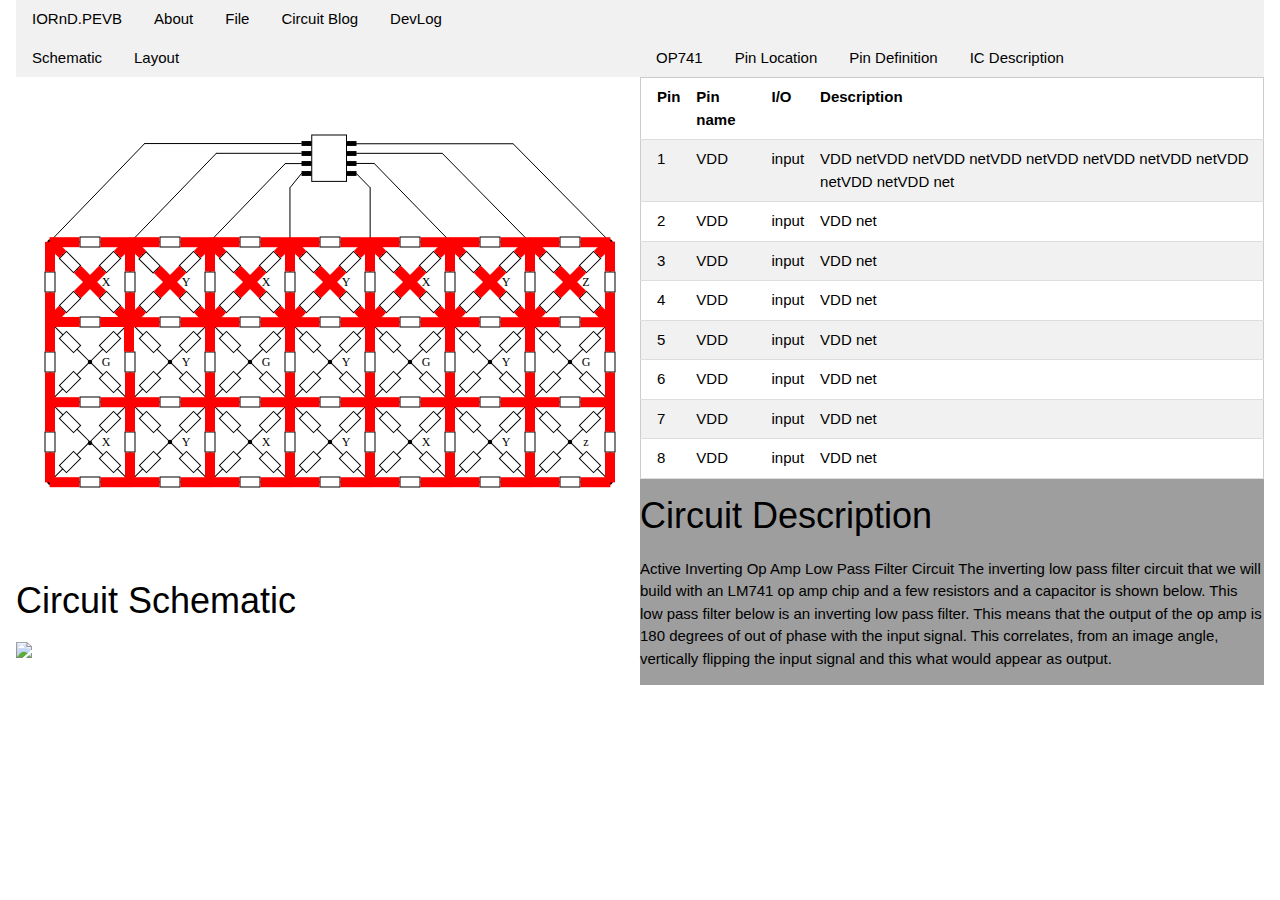
==== commit ac9bbb54: "20190930" ====
--- a/index.html
+++ b/index.html
@@ -119,580 +119,678 @@
                     <a href="#" class="w3-bar-item w3-button" onclick="openCircuitView('Layout')">Layout</a>
                 </div>
                 <div id="Schematic" class="view" width="100%" >
-                    <svg width="640.0000000000002" height="479.9999999999998" xmlns="http://www.w3.org/2000/svg" xmlns:svg="http://www.w3.org/2000/svg">
+                    <svg width="640.0000000000003" height="479.9999999999998" xmlns="http://www.w3.org/2000/svg" xmlns:svg="http://www.w3.org/2000/svg">
  <!-- Created with SVG-edit - http://svg-edit.googlecode.com/ -->
  <g>
   <title>Layer 1</title>
-  <rect fill="#ffffff" x="64" y="160" width="20" height="10" stroke="#000000" id="Zp1t2p2t"/>
-  <rect fill="#ffffff" x="144" y="160" width="20" height="10" stroke="#000000" id="Zp2t2p3t"/>
-  <rect fill="#ffffff" x="224" y="160" width="20" height="10" stroke="#000000" id="Zp3t2p4t"/>
-  <rect id="Zp4t2p5t" stroke="#000000" height="10" width="20" y="160" x="304" fill="#ffffff"/>
-  <rect id="Zp5t2p6t" stroke="#000000" height="10" width="20" y="160" x="384" fill="#ffffff"/>
-  <rect id="Zp6t2p7t" stroke="#000000" height="10" width="20" y="160" x="464" fill="#ffffff"/>
-  <rect id="Zp7t2p8t" stroke="#000000" height="10" width="20" y="160" x="544" fill="#ffffff"/>
-  <rect id="Zn1t2n2t" stroke="#000000" height="10" width="20" y="240" x="64" fill="#ffffff"/>
-  <rect id="Zn2t2n3t" stroke="#000000" height="10" width="20" y="240" x="144" fill="#ffffff"/>
-  <rect id="Zn3t2n4t" stroke="#000000" height="10" width="20" y="240" x="224" fill="#ffffff"/>
-  <rect id="Zn4t2n5t" stroke="#000000" height="10" width="20" y="240" x="304" fill="#ffffff"/>
-  <rect id="Zn5t2n6t" stroke="#000000" height="10" width="20" y="240" x="384" fill="#ffffff"/>
-  <rect id="Zn6t2n7t" stroke="#000000" height="10" width="20" y="240" x="464" fill="#ffffff"/>
-  <rect id="Zn7t2n8t" stroke="#000000" height="10" width="20" y="240" x="544" fill="#ffffff"/>
-  <rect fill="#ffffff" x="64" y="320" width="20" height="10" stroke="#000000" id="Zn1b2n2b"/>
-  <rect fill="#ffffff" x="144" y="320" width="20" height="10" stroke="#000000" id="Zn2b2n3b"/>
-  <rect fill="#ffffff" x="224" y="320" width="20" height="10" stroke="#000000" id="Zn3b2n4b"/>
-  <rect fill="#ffffff" x="304" y="320" width="20" height="10" stroke="#000000" id="Zn4b2n5b"/>
-  <rect fill="#ffffff" x="384" y="320" width="20" height="10" stroke="#000000" id="Zn5b2n6b"/>
-  <rect fill="#ffffff" x="464" y="320" width="20" height="10" stroke="#000000" id="Zn6b2n7b"/>
-  <rect fill="#ffffff" x="544" y="320" width="20" height="10" stroke="#000000" id="Zn7b2n8b"/>
-  <rect id="Zp1b2p2b" stroke="#000000" height="10" width="20" y="400" x="64" fill="#ffffff"/>
-  <rect id="Zp2b2p3b" stroke="#000000" height="10" width="20" y="400" x="144" fill="#ffffff"/>
-  <rect id="Zp3b2p4b" stroke="#000000" height="10" width="20" y="400" x="224" fill="#ffffff"/>
-  <rect id="Zp4b2p5b" stroke="#000000" height="10" width="20" y="400" x="304" fill="#ffffff"/>
-  <rect id="Zp5b2p6b" stroke="#000000" height="10" width="20" y="400" x="384" fill="#ffffff"/>
-  <rect id="Zp6b2p7b" stroke="#000000" height="10" width="20" y="400" x="464" fill="#ffffff"/>
-  <rect id="Zp7b2p8b" stroke="#000000" height="10" width="20" y="400" x="544" fill="#ffffff"/>
-  <rect id="Zp1t2n1t" fill="none" stroke="#000000" stroke-width="null" stroke-dasharray="null" stroke-linejoin="null" stroke-linecap="null" x="29" y="195" width="10" height="20"/>
-  <rect id="Zp2t2n2t" fill="none" stroke="#000000" stroke-width="null" stroke-dasharray="null" stroke-linejoin="null" stroke-linecap="null" x="109" y="195" width="10" height="20"/>
-  <rect id="Zp3t2n3t" fill="none" stroke="#000000" stroke-width="null" stroke-dasharray="null" stroke-linejoin="null" stroke-linecap="null" x="189" y="195" width="10" height="20"/>
-  <rect id="Zp4t2n4t" fill="none" stroke="#000000" stroke-width="null" stroke-dasharray="null" stroke-linejoin="null" stroke-linecap="null" x="269" y="195" width="10" height="20"/>
-  <rect id="Zp5t2n5t" fill="none" stroke="#000000" stroke-width="null" stroke-dasharray="null" stroke-linejoin="null" stroke-linecap="null" x="349" y="195" width="10" height="20"/>
-  <rect id="Zp6t2n6t" fill="none" stroke="#000000" stroke-width="null" stroke-dasharray="null" stroke-linejoin="null" stroke-linecap="null" x="429" y="195" width="10" height="20"/>
-  <rect id="Zp7t2n7t" fill="none" stroke="#000000" stroke-width="null" stroke-dasharray="null" stroke-linejoin="null" stroke-linecap="null" x="509" y="195" width="10" height="20"/>
-  <rect id="Zp8t2n8t" fill="none" stroke="#000000" stroke-width="null" stroke-dasharray="null" stroke-linejoin="null" stroke-linecap="null" x="589" y="195" width="10" height="20"/>
-  <rect height="20" width="10" y="275" x="29" stroke-linecap="null" stroke-linejoin="null" stroke-dasharray="null" stroke-width="null" fill="none" id="Zn1t2n1b" stroke="#000000"/>
-  <rect height="20" width="10" y="275" x="109" stroke-linecap="null" stroke-linejoin="null" stroke-dasharray="null" stroke-width="null" stroke="#000000" fill="none" id="Zn2t2n2b"/>
-  <rect height="20" width="10" y="275" x="189" stroke-linecap="null" stroke-linejoin="null" stroke-dasharray="null" stroke-width="null" stroke="#000000" fill="none" id="Zn3t2n3b"/>
-  <rect height="20" width="10" y="275" x="269" stroke-linecap="null" stroke-linejoin="null" stroke-dasharray="null" stroke-width="null" stroke="#000000" fill="none" id="Zn4t2n4b"/>
-  <rect height="20" width="10" y="275" x="349" stroke-linecap="null" stroke-linejoin="null" stroke-dasharray="null" stroke-width="null" stroke="#000000" fill="none" id="Zn5t2n5b"/>
-  <rect height="20" width="10" y="275" x="429" stroke-linecap="null" stroke-linejoin="null" stroke-dasharray="null" stroke-width="null" stroke="#000000" fill="none" id="Zn6t2n6b"/>
-  <rect height="20" width="10" y="275" x="509" stroke-linecap="null" stroke-linejoin="null" stroke-dasharray="null" stroke-width="null" stroke="#000000" fill="none" id="Zn7t2n7b"/>
-  <rect height="20" width="10" y="275" x="589" stroke-linecap="null" stroke-linejoin="null" stroke-dasharray="null" stroke-width="null" stroke="#000000" fill="none" id="Zn8t2n8b"/>
-  <rect id="Zn1b2p1b" fill="none" stroke="#000000" stroke-width="null" stroke-dasharray="null" stroke-linejoin="null" stroke-linecap="null" x="29" y="355" width="10" height="20"/>
-  <rect id="Zn2b2p2b" fill="none" stroke="#000000" stroke-width="null" stroke-dasharray="null" stroke-linejoin="null" stroke-linecap="null" x="109" y="355" width="10" height="20"/>
-  <rect id="Zn3b2p3b" fill="none" stroke="#000000" stroke-width="null" stroke-dasharray="null" stroke-linejoin="null" stroke-linecap="null" x="189" y="355" width="10" height="20"/>
-  <rect id="Zn4b2p4b" fill="none" stroke="#000000" stroke-width="null" stroke-dasharray="null" stroke-linejoin="null" stroke-linecap="null" x="269" y="355" width="10" height="20"/>
-  <rect id="Zn5b2p5b" fill="none" stroke="#000000" stroke-width="null" stroke-dasharray="null" stroke-linejoin="null" stroke-linecap="null" x="349" y="355" width="10" height="20"/>
-  <rect id="Zn6b2p6b" fill="none" stroke="#000000" stroke-width="null" stroke-dasharray="null" stroke-linejoin="null" stroke-linecap="null" x="429" y="355" width="10" height="20"/>
-  <rect id="Zn7b2p7b" fill="none" stroke="#000000" stroke-width="null" stroke-dasharray="null" stroke-linejoin="null" stroke-linecap="null" x="509" y="355" width="10" height="20"/>
-  <rect id="Zn8b2p8b" fill="none" stroke="#000000" stroke-width="null" stroke-dasharray="null" stroke-linejoin="null" stroke-linecap="null" x="589" y="355" width="10" height="20"/>
-  <ellipse stroke="#000000" id="P1t" ry="2.25" rx="2.25" cy="165" cx="34" stroke-linecap="null" stroke-linejoin="null" stroke-dasharray="null" fill="#000000"/>
-  <ellipse id="P2t" stroke="#000000" ry="2.25" rx="2.25" cy="165" cx="114" stroke-linecap="null" stroke-linejoin="null" stroke-dasharray="null" fill="#000000"/>
-  <ellipse id="P3t" stroke="#000000" ry="2.25" rx="2.25" cy="165" cx="194" stroke-linecap="null" stroke-linejoin="null" stroke-dasharray="null" fill="#000000"/>
-  <ellipse id="P4t" stroke="#000000" ry="2.25" rx="2.25" cy="165" cx="274" stroke-linecap="null" stroke-linejoin="null" stroke-dasharray="null" fill="#000000"/>
-  <ellipse id="P5t" stroke="#000000" ry="2.25" rx="2.25" cy="165" cx="354" stroke-linecap="null" stroke-linejoin="null" stroke-dasharray="null" fill="#000000"/>
-  <ellipse id="P6t" stroke="#000000" ry="2.25" rx="2.25" cy="165" cx="434" stroke-linecap="null" stroke-linejoin="null" stroke-dasharray="null" fill="#000000"/>
-  <ellipse id="P7t" stroke="#000000" ry="2.25" rx="2.25" cy="165" cx="514" stroke-linecap="null" stroke-linejoin="null" stroke-dasharray="null" fill="#000000"/>
-  <ellipse id="P8t" stroke="#000000" ry="2.25" rx="2.25" cy="165" cx="594" stroke-linecap="null" stroke-linejoin="null" stroke-dasharray="null" fill="#000000"/>
-  <ellipse id="P1b" stroke="#000000" ry="2.25" rx="2.25" cy="405" cx="34" stroke-linecap="null" stroke-linejoin="null" stroke-dasharray="null" fill="#000000"/>
-  <ellipse id="P2b" stroke="#000000" ry="2.25" rx="2.25" cy="405" cx="114" stroke-linecap="null" stroke-linejoin="null" stroke-dasharray="null" fill="#000000"/>
-  <ellipse id="P3b" stroke="#000000" ry="2.25" rx="2.25" cy="405" cx="194" stroke-linecap="null" stroke-linejoin="null" stroke-dasharray="null" fill="#000000"/>
-  <ellipse id="P4b" stroke="#000000" ry="2.25" rx="2.25" cy="405" cx="274" stroke-linecap="null" stroke-linejoin="null" stroke-dasharray="null" fill="#000000"/>
-  <ellipse id="P5b" stroke="#000000" ry="2.25" rx="2.25" cy="405" cx="354" stroke-linecap="null" stroke-linejoin="null" stroke-dasharray="null" fill="#000000"/>
-  <ellipse id="P6b" stroke="#000000" ry="2.25" rx="2.25" cy="405" cx="434" stroke-linecap="null" stroke-linejoin="null" stroke-dasharray="null" fill="#000000"/>
-  <ellipse id="P7b" stroke="#000000" ry="2.25" rx="2.25" cy="405" cx="514" stroke-linecap="null" stroke-linejoin="null" stroke-dasharray="null" fill="#000000"/>
-  <ellipse id="P8b" stroke="#000000" ry="2.25" rx="2.25" cy="405" cx="594" stroke-linecap="null" stroke-linejoin="null" stroke-dasharray="null" fill="#000000"/>
-  <line id="W_P1t_Zp1t2p2t" y2="165" x2="64" y1="165" x1="34" stroke-linecap="null" stroke-linejoin="null" stroke-dasharray="null" stroke-width="null" fill="none" stroke="#000000"/>
-  <line id="W_P2t_Zp2t2p3t" y2="165" x2="144" y1="165" x1="114" stroke-linecap="null" stroke-linejoin="null" stroke-dasharray="null" stroke-width="null" fill="none" stroke="#000000"/>
-  <line id="W_P3t_Zp3t2p4t" y2="165" x2="224" y1="165" x1="194" stroke-linecap="null" stroke-linejoin="null" stroke-dasharray="null" stroke-width="null" fill="none" stroke="#000000"/>
-  <line id="W_P4t_Zp4t2p5t" y2="165" x2="304" y1="165" x1="274" stroke-linecap="null" stroke-linejoin="null" stroke-dasharray="null" stroke-width="null" fill="none" stroke="#000000"/>
-  <line id="W_P5t_Zp5t2p6t" y2="165" x2="384" y1="165" x1="354" stroke-linecap="null" stroke-linejoin="null" stroke-dasharray="null" stroke-width="null" fill="none" stroke="#000000"/>
-  <line id="W_P6t_Zp6t2p7t" y2="165" x2="464" y1="165" x1="434" stroke-linecap="null" stroke-linejoin="null" stroke-dasharray="null" stroke-width="null" fill="none" stroke="#000000"/>
-  <line id="W_P7t_Zp7t2p8t" y2="165" x2="544" y1="165" x1="514" stroke-linecap="null" stroke-linejoin="null" stroke-dasharray="null" stroke-width="null" fill="none" stroke="#000000"/>
-  <line id="W_P1b_Zp1b2p2b" y2="405" x2="64" y1="405" x1="34" stroke-linecap="null" stroke-linejoin="null" stroke-dasharray="null" stroke-width="null" fill="none" stroke="#000000"/>
-  <line id="W_P2b_Zp2b2p3b" y2="405" x2="144" y1="405" x1="114" stroke-linecap="null" stroke-linejoin="null" stroke-dasharray="null" stroke-width="null" fill="none" stroke="#000000"/>
-  <line id="W_P3b_Zp3b2p4b" y2="405" x2="224" y1="405" x1="194" stroke-linecap="null" stroke-linejoin="null" stroke-dasharray="null" stroke-width="null" fill="none" stroke="#000000"/>
-  <line id="W_P4b_Zp4b2p5b" y2="405" x2="304" y1="405" x1="274" stroke-linecap="null" stroke-linejoin="null" stroke-dasharray="null" stroke-width="null" fill="none" stroke="#000000"/>
-  <line id="W_P5b_Zp5b2p6b" y2="405" x2="384" y1="405" x1="354" stroke-linecap="null" stroke-linejoin="null" stroke-dasharray="null" stroke-width="null" fill="none" stroke="#000000"/>
-  <line id="W_P6b_Zp6b2p7b" y2="405" x2="464" y1="405" x1="434" stroke-linecap="null" stroke-linejoin="null" stroke-dasharray="null" stroke-width="null" fill="none" stroke="#000000"/>
-  <line id="W_P7b_Zp7b2p8b" y2="405" x2="544" y1="405" x1="514" stroke-linecap="null" stroke-linejoin="null" stroke-dasharray="null" stroke-width="null" fill="none" stroke="#000000"/>
-  <line id="W_n1b_Zn1b2n2b" y2="325" x2="64" y1="325" x1="34" stroke-linecap="null" stroke-linejoin="null" stroke-dasharray="null" stroke-width="null" fill="none" stroke="#000000"/>
-  <line id="W_n2b_Zn2b2n3b" y2="325" x2="144" y1="325" x1="114" stroke-linecap="null" stroke-linejoin="null" stroke-dasharray="null" stroke-width="null" fill="none" stroke="#000000"/>
-  <line id="W_n3b_Zn3b2n4b" y2="325" x2="224" y1="325" x1="194" stroke-linecap="null" stroke-linejoin="null" stroke-dasharray="null" stroke-width="null" fill="none" stroke="#000000"/>
-  <line id="W_n4b_Zn4b2n5b" y2="325" x2="304" y1="325" x1="274" stroke-linecap="null" stroke-linejoin="null" stroke-dasharray="null" stroke-width="null" fill="none" stroke="#000000"/>
-  <line id="W_n5b_Zn5b2n6b" y2="325" x2="384" y1="325" x1="354" stroke-linecap="null" stroke-linejoin="null" stroke-dasharray="null" stroke-width="null" fill="none" stroke="#000000"/>
-  <line id="W_n6b_Zn6b2n7b" y2="325" x2="464" y1="325" x1="434" stroke-linecap="null" stroke-linejoin="null" stroke-dasharray="null" stroke-width="null" fill="none" stroke="#000000"/>
-  <line id="W_n7b_Zn7b2n8b" y2="325" x2="544" y1="325" x1="514" stroke-linecap="null" stroke-linejoin="null" stroke-dasharray="null" stroke-width="null" fill="none" stroke="#000000"/>
-  <line id="W_n1t_Zn1t2n2t" y2="245" x2="64" y1="245" x1="34" stroke-linecap="null" stroke-linejoin="null" stroke-dasharray="null" stroke-width="null" fill="none" stroke="#000000"/>
-  <line id="W_n2t_Zn2t2n3t" y2="245" x2="144" y1="245" x1="114" stroke-linecap="null" stroke-linejoin="null" stroke-dasharray="null" stroke-width="null" fill="none" stroke="#000000"/>
-  <line id="W_n3t_Zn3t2n4t" y2="245" x2="224" y1="245" x1="194" stroke-linecap="null" stroke-linejoin="null" stroke-dasharray="null" stroke-width="null" fill="none" stroke="#000000"/>
-  <line id="W_n4t_Zn4t2n5t" y2="245" x2="304" y1="245" x1="274" stroke-linecap="null" stroke-linejoin="null" stroke-dasharray="null" stroke-width="null" fill="none" stroke="#000000"/>
-  <line id="W_n5t_Zn5t2n6t" y2="245" x2="384" y1="245" x1="354" stroke-linecap="null" stroke-linejoin="null" stroke-dasharray="null" stroke-width="null" fill="none" stroke="#000000"/>
-  <line id="W_n6t_Zn6t2n7t" y2="245" x2="464" y1="245" x1="434" stroke-linecap="null" stroke-linejoin="null" stroke-dasharray="null" stroke-width="null" fill="none" stroke="#000000"/>
-  <line id="W_n7t_Zn7t2n8t" y2="245" x2="544" y1="245" x1="514" stroke-linecap="null" stroke-linejoin="null" stroke-dasharray="null" stroke-width="null" fill="none" stroke="#000000"/>
-  <line y2="165" x2="114" y1="165" x1="84" stroke-linecap="null" stroke-linejoin="null" stroke-dasharray="null" stroke-width="null" fill="none" id="W_P2t_Zp1t2p2t" stroke="#000000"/>
-  <line y2="165" x2="194" y1="165" x1="164" stroke-linecap="null" stroke-linejoin="null" stroke-dasharray="null" stroke-width="null" stroke="#000000" fill="none" id="W_P3t_Zp2t2p3t"/>
-  <line y2="165" x2="274" y1="165" x1="244" stroke-linecap="null" stroke-linejoin="null" stroke-dasharray="null" stroke-width="null" stroke="#000000" fill="none" id="W_P4t_Zp3t2p4t"/>
-  <line y2="165" x2="354" y1="165" x1="324" stroke-linecap="null" stroke-linejoin="null" stroke-dasharray="null" stroke-width="null" stroke="#000000" fill="none" id="W_P5t_Zp4t2p5t"/>
-  <line y2="165" x2="434" y1="165" x1="404" stroke-linecap="null" stroke-linejoin="null" stroke-dasharray="null" stroke-width="null" stroke="#000000" fill="none" id="W_P6t_Zp5t2p6t"/>
-  <line y2="165" x2="514" y1="165" x1="484" stroke-linecap="null" stroke-linejoin="null" stroke-dasharray="null" stroke-width="null" stroke="#000000" fill="none" id="W_P7t_Zp6t2p7t"/>
-  <line y2="165" x2="594" y1="165" x1="564" stroke-linecap="null" stroke-linejoin="null" stroke-dasharray="null" stroke-width="null" stroke="#000000" fill="none" id="W_P8t_Zp7t2p8t"/>
-  <line y2="245" x2="114" y1="245" x1="84" stroke-linecap="null" stroke-linejoin="null" stroke-dasharray="null" stroke-width="null" stroke="#000000" fill="none" id="W_n2t_Zn1t2n2t"/>
-  <line y2="245" x2="194" y1="245" x1="164" stroke-linecap="null" stroke-linejoin="null" stroke-dasharray="null" stroke-width="null" stroke="#000000" fill="none" id="W_n3t_Zn2t2n3t"/>
-  <line y2="245" x2="274" y1="245" x1="244" stroke-linecap="null" stroke-linejoin="null" stroke-dasharray="null" stroke-width="null" stroke="#000000" fill="none" id="W_n4t_Zn3t2n4t"/>
-  <line y2="245" x2="354" y1="245" x1="324" stroke-linecap="null" stroke-linejoin="null" stroke-dasharray="null" stroke-width="null" stroke="#000000" fill="none" id="W_n5t_Zn4t2n5t"/>
-  <line y2="245" x2="434" y1="245" x1="404" stroke-linecap="null" stroke-linejoin="null" stroke-dasharray="null" stroke-width="null" stroke="#000000" fill="none" id="W_n6t_Zn5t2n6t"/>
-  <line y2="245" x2="514" y1="245" x1="484" stroke-linecap="null" stroke-linejoin="null" stroke-dasharray="null" stroke-width="null" stroke="#000000" fill="none" id="W_n7t_Zn6t2n7t"/>
-  <line y2="245" x2="594" y1="245" x1="564" stroke-linecap="null" stroke-linejoin="null" stroke-dasharray="null" stroke-width="null" stroke="#000000" fill="none" id="W_n8t_Zn7t2n8t"/>
-  <line id="W_n2b_Zn1b2n2b" fill="none" stroke="#000000" stroke-width="null" stroke-dasharray="null" stroke-linejoin="null" stroke-linecap="null" x1="84" y1="325" x2="114" y2="325"/>
-  <line id="W_n3b_Zn2b2n3b" fill="none" stroke="#000000" stroke-width="null" stroke-dasharray="null" stroke-linejoin="null" stroke-linecap="null" x1="164" y1="325" x2="194" y2="325"/>
-  <line id="W_n4b_Zn3b2n4b" fill="none" stroke="#000000" stroke-width="null" stroke-dasharray="null" stroke-linejoin="null" stroke-linecap="null" x1="244" y1="325" x2="274" y2="325"/>
-  <line id="W_n5b_Zn4b2n5b" fill="none" stroke="#000000" stroke-width="null" stroke-dasharray="null" stroke-linejoin="null" stroke-linecap="null" x1="324" y1="325" x2="354" y2="325"/>
-  <line id="W_n6b_Zn5b2n6b" fill="none" stroke="#000000" stroke-width="null" stroke-dasharray="null" stroke-linejoin="null" stroke-linecap="null" x1="404" y1="325" x2="434" y2="325"/>
-  <line id="W_n7b_Zn6b2n7b" fill="none" stroke="#000000" stroke-width="null" stroke-dasharray="null" stroke-linejoin="null" stroke-linecap="null" x1="484" y1="325" x2="514" y2="325"/>
-  <line id="W_n8b_Zn7b2n8b" fill="none" stroke="#000000" stroke-width="null" stroke-dasharray="null" stroke-linejoin="null" stroke-linecap="null" x1="564" y1="325" x2="594" y2="325"/>
-  <line fill="none" stroke-width="null" stroke-dasharray="null" stroke-linejoin="null" stroke-linecap="null" x1="34" y1="195" x2="34" y2="165" id="W_P1t_Zp1t2n1t" stroke="#000000"/>
-  <line fill="none" stroke-width="null" stroke-dasharray="null" stroke-linejoin="null" stroke-linecap="null" x1="114" y1="195" x2="114" y2="165" id="W_P2t_Zp2t2n2t" stroke="#000000"/>
-  <line fill="none" stroke-width="null" stroke-dasharray="null" stroke-linejoin="null" stroke-linecap="null" x1="194" y1="195" x2="194" y2="165" id="W_P3t_Zp3t2n3t" stroke="#000000"/>
-  <line fill="none" stroke-width="null" stroke-dasharray="null" stroke-linejoin="null" stroke-linecap="null" x1="274" y1="195" x2="274" y2="165" id="W_P4t_Zp4t2n4t" stroke="#000000"/>
-  <line fill="none" stroke-width="null" stroke-dasharray="null" stroke-linejoin="null" stroke-linecap="null" x1="354" y1="195" x2="354" y2="165" id="W_P5t_Zp5t2n5t" stroke="#000000"/>
-  <line fill="none" stroke-width="null" stroke-dasharray="null" stroke-linejoin="null" stroke-linecap="null" x1="434" y1="195" x2="434" y2="165" id="W_P6t_Zp6t2n6t" stroke="#000000"/>
-  <line fill="none" stroke-width="null" stroke-dasharray="null" stroke-linejoin="null" stroke-linecap="null" x1="514" y1="195" x2="514" y2="165" id="W_P7t_Zp7t2n7t" stroke="#000000"/>
-  <line fill="none" stroke-width="null" stroke-dasharray="null" stroke-linejoin="null" stroke-linecap="null" x1="594" y1="195" x2="594" y2="165" id="W_P8t_Zp8t2n8t" stroke="#000000"/>
-  <line y2="405" x2="114" y1="405" x1="84" stroke-linecap="null" stroke-linejoin="null" stroke-dasharray="null" stroke-width="null" stroke="#000000" fill="none" id="W_p2b_Zp1b2p2b"/>
-  <line y2="405" x2="194" y1="405" x1="164" stroke-linecap="null" stroke-linejoin="null" stroke-dasharray="null" stroke-width="null" stroke="#000000" fill="none" id="W_p3b_Zp2b2p3b"/>
-  <line y2="405" x2="274" y1="405" x1="244" stroke-linecap="null" stroke-linejoin="null" stroke-dasharray="null" stroke-width="null" stroke="#000000" fill="none" id="W_p4b_Zp3b2p4b"/>
-  <line y2="405" x2="354" y1="405" x1="324" stroke-linecap="null" stroke-linejoin="null" stroke-dasharray="null" stroke-width="null" stroke="#000000" fill="none" id="W_p5b_Zp4b2p5b"/>
-  <line y2="405" x2="434" y1="405" x1="404" stroke-linecap="null" stroke-linejoin="null" stroke-dasharray="null" stroke-width="null" stroke="#000000" fill="none" id="W_p6b_Zp5b2p6b"/>
-  <line y2="405" x2="514" y1="405" x1="484" stroke-linecap="null" stroke-linejoin="null" stroke-dasharray="null" stroke-width="null" stroke="#000000" fill="none" id="W_p7b_Zp6b2p7b"/>
-  <line y2="405" x2="594" y1="405" x1="564" stroke-linecap="null" stroke-linejoin="null" stroke-dasharray="null" stroke-width="null" stroke="#000000" fill="none" id="W_p8b_Zp7b2p8b"/>
-  <line stroke="#000000" id="W_N1t_Zn1t2n1b" y2="245" x2="34" y1="275" x1="34" stroke-linecap="null" stroke-linejoin="null" stroke-dasharray="null" stroke-width="null" fill="none"/>
-  <line stroke="#000000" id="W_N2t_Zn2t2n2b" y2="245" x2="114" y1="275" x1="114" stroke-linecap="null" stroke-linejoin="null" stroke-dasharray="null" stroke-width="null" fill="none"/>
-  <line stroke="#000000" id="W_N3t_Zn3t2n3b" y2="245" x2="194" y1="275" x1="194" stroke-linecap="null" stroke-linejoin="null" stroke-dasharray="null" stroke-width="null" fill="none"/>
-  <line stroke="#000000" id="W_N4t_Zn4t2n4b" y2="245" x2="274" y1="275" x1="274" stroke-linecap="null" stroke-linejoin="null" stroke-dasharray="null" stroke-width="null" fill="none"/>
-  <line stroke="#000000" id="W_N5t_Zn5t2n5b" y2="245" x2="354" y1="275" x1="354" stroke-linecap="null" stroke-linejoin="null" stroke-dasharray="null" stroke-width="null" fill="none"/>
-  <line stroke="#000000" id="W_N6t_Zn6t2n6b" y2="245" x2="434" y1="275" x1="434" stroke-linecap="null" stroke-linejoin="null" stroke-dasharray="null" stroke-width="null" fill="none"/>
-  <line stroke="#000000" id="W_N7t_Zn7t2n7b" y2="245" x2="514" y1="275" x1="514" stroke-linecap="null" stroke-linejoin="null" stroke-dasharray="null" stroke-width="null" fill="none"/>
-  <line stroke="#000000" id="W_N8t_Zn8t2n8b" y2="245" x2="594" y1="275" x1="594" stroke-linecap="null" stroke-linejoin="null" stroke-dasharray="null" stroke-width="null" fill="none"/>
-  <line stroke="#000000" id="W_N1b_Zn1b2p1b" y2="325" x2="34" y1="355" x1="34" stroke-linecap="null" stroke-linejoin="null" stroke-dasharray="null" stroke-width="null" fill="none"/>
-  <line stroke="#000000" id="W_N2b_Zn2b2p2b" y2="325" x2="114" y1="355" x1="114" stroke-linecap="null" stroke-linejoin="null" stroke-dasharray="null" stroke-width="null" fill="none"/>
-  <line stroke="#000000" id="W_N3b_Zn3b2p3b" y2="325" x2="194" y1="355" x1="194" stroke-linecap="null" stroke-linejoin="null" stroke-dasharray="null" stroke-width="null" fill="none"/>
-  <line stroke="#000000" id="W_N4b_Zn4b2p4b" y2="325" x2="274" y1="355" x1="274" stroke-linecap="null" stroke-linejoin="null" stroke-dasharray="null" stroke-width="null" fill="none"/>
-  <line stroke="#000000" id="W_N5b_Zn5b2p5b" y2="325" x2="354" y1="355" x1="354" stroke-linecap="null" stroke-linejoin="null" stroke-dasharray="null" stroke-width="null" fill="none"/>
-  <line stroke="#000000" id="W_N6b_Zn6b2p6b" y2="325" x2="434" y1="355" x1="434" stroke-linecap="null" stroke-linejoin="null" stroke-dasharray="null" stroke-width="null" fill="none"/>
-  <line stroke="#000000" id="W_N7b_Zn7b2p7b" y2="325" x2="514" y1="355" x1="514" stroke-linecap="null" stroke-linejoin="null" stroke-dasharray="null" stroke-width="null" fill="none"/>
-  <line stroke="#000000" id="W_N8b_Zn8b2p8b" y2="325" x2="594" y1="355" x1="594" stroke-linecap="null" stroke-linejoin="null" stroke-dasharray="null" stroke-width="null" fill="none"/>
-  <line id="W_N1t_Zp1t2n1t" stroke="#000000" y2="215" x2="34" y1="245" x1="34" stroke-linecap="null" stroke-linejoin="null" stroke-dasharray="null" stroke-width="null" fill="none"/>
-  <line id="W_N2t_Zp2t2n2t" stroke="#000000" y2="215" x2="114" y1="245" x1="114" stroke-linecap="null" stroke-linejoin="null" stroke-dasharray="null" stroke-width="null" fill="none"/>
-  <line id="W_N3t_Zp3t2n3t" stroke="#000000" y2="215" x2="194" y1="245" x1="194" stroke-linecap="null" stroke-linejoin="null" stroke-dasharray="null" stroke-width="null" fill="none"/>
-  <line id="W_N4t_Zp4t2n4t" stroke="#000000" y2="215" x2="274" y1="245" x1="274" stroke-linecap="null" stroke-linejoin="null" stroke-dasharray="null" stroke-width="null" fill="none"/>
-  <line id="W_N5t_Zp5t2n5t" stroke="#000000" y2="215" x2="354" y1="245" x1="354" stroke-linecap="null" stroke-linejoin="null" stroke-dasharray="null" stroke-width="null" fill="none"/>
-  <line id="W_N6t_Zp6t2n6t" stroke="#000000" y2="215" x2="434" y1="245" x1="434" stroke-linecap="null" stroke-linejoin="null" stroke-dasharray="null" stroke-width="null" fill="none"/>
-  <line id="W_N7t_Zp7t2n7t" stroke="#000000" y2="215" x2="514" y1="245" x1="514" stroke-linecap="null" stroke-linejoin="null" stroke-dasharray="null" stroke-width="null" fill="none"/>
-  <line id="W_N8t_Zp8t2n8t" stroke="#000000" y2="215" x2="594" y1="245" x1="594" stroke-linecap="null" stroke-linejoin="null" stroke-dasharray="null" stroke-width="null" fill="none"/>
-  <line fill="none" stroke-width="null" stroke-dasharray="null" stroke-linejoin="null" stroke-linecap="null" x1="34" y1="325" x2="34" y2="295" stroke="#000000" id="W_N1b_Zn1t2n1b"/>
-  <line fill="none" stroke-width="null" stroke-dasharray="null" stroke-linejoin="null" stroke-linecap="null" x1="114" y1="325" x2="114" y2="295" stroke="#000000" id="W_N2b_Zn2t2n2b"/>
-  <line fill="none" stroke-width="null" stroke-dasharray="null" stroke-linejoin="null" stroke-linecap="null" x1="194" y1="325" x2="194" y2="295" stroke="#000000" id="W_N3b_Zn3t2n3b"/>
-  <line fill="none" stroke-width="null" stroke-dasharray="null" stroke-linejoin="null" stroke-linecap="null" x1="274" y1="325" x2="274" y2="295" stroke="#000000" id="W_N4b_Zn4t2n4b"/>
-  <line fill="none" stroke-width="null" stroke-dasharray="null" stroke-linejoin="null" stroke-linecap="null" x1="354" y1="325" x2="354" y2="295" stroke="#000000" id="W_N5b_Zn5t2n5b"/>
-  <line fill="none" stroke-width="null" stroke-dasharray="null" stroke-linejoin="null" stroke-linecap="null" x1="434" y1="325" x2="434" y2="295" stroke="#000000" id="W_N6b_Zn6t2n6b"/>
-  <line fill="none" stroke-width="null" stroke-dasharray="null" stroke-linejoin="null" stroke-linecap="null" x1="514" y1="325" x2="514" y2="295" stroke="#000000" id="W_N7b_Zn7t2n7b"/>
-  <line fill="none" stroke-width="null" stroke-dasharray="null" stroke-linejoin="null" stroke-linecap="null" x1="594" y1="325" x2="594" y2="295" stroke="#000000" id="W_N8b_Zn8t2n8b"/>
-  <line fill="none" stroke-width="null" stroke-dasharray="null" stroke-linejoin="null" stroke-linecap="null" x1="34" y1="405" x2="34" y2="375" stroke="#000000" id="W_P1b_Zn1t2n1b"/>
-  <line fill="none" stroke-width="null" stroke-dasharray="null" stroke-linejoin="null" stroke-linecap="null" x1="114" y1="405" x2="114" y2="375" stroke="#000000" id="W_P2b_Zn2t2n2b"/>
-  <line fill="none" stroke-width="null" stroke-dasharray="null" stroke-linejoin="null" stroke-linecap="null" x1="194" y1="405" x2="194" y2="375" stroke="#000000" id="W_P3b_Zn3t2n3b"/>
-  <line fill="none" stroke-width="null" stroke-dasharray="null" stroke-linejoin="null" stroke-linecap="null" x1="274" y1="405" x2="274" y2="375" stroke="#000000" id="W_P4b_Zn4t2n4b"/>
-  <line fill="none" stroke-width="null" stroke-dasharray="null" stroke-linejoin="null" stroke-linecap="null" x1="354" y1="405" x2="354" y2="375" stroke="#000000" id="W_P5b_Zn5t2n5b"/>
-  <line fill="none" stroke-width="null" stroke-dasharray="null" stroke-linejoin="null" stroke-linecap="null" x1="434" y1="405" x2="434" y2="375" stroke="#000000" id="W_P6b_Zn6t2n6b"/>
-  <line fill="none" stroke-width="null" stroke-dasharray="null" stroke-linejoin="null" stroke-linecap="null" x1="514" y1="405" x2="514" y2="375" stroke="#000000" id="W_P7b_Zn7t2n7b"/>
-  <line fill="none" stroke-width="null" stroke-dasharray="null" stroke-linejoin="null" stroke-linecap="null" x1="594" y1="405" x2="594" y2="375" stroke="#000000" id="W_P8b_Zn8t2n8b"/>
-  <rect fill="#ffffff" x="44" y="180" width="20" height="10" transform="rotate(45 54.00000000000012,184.99999999999997) " id="Zp1t2x1t" stroke="#000000"/>
-  <rect fill="#ffffff" x="123.57813" y="180.42188" width="20" height="10" transform="rotate(45 133.578125,185.42187499999997) " id="Zp2t2y1t" stroke="#000000"/>
-  <rect fill="#ffffff" x="204" y="180" width="20" height="10" transform="rotate(45 214.00000000000014,184.99999999999997) " id="Zp3t2x2t" stroke="#000000"/>
-  <rect fill="#ffffff" x="284" y="180" width="20" height="10" transform="rotate(45 294.0000000000001,184.99999999999997) " id="Zp4t2y2t" stroke="#000000"/>
-  <rect fill="#ffffff" x="364" y="180" width="20" height="10" transform="rotate(45 373.99999999999994,185) " id="Zp5t2x3t" stroke="#000000"/>
-  <rect fill="#ffffff" x="444" y="180" width="20" height="10" transform="rotate(45 453.99999999999994,184.99999999999994) " id="Zp6t2y3t" stroke="#000000"/>
-  <rect fill="#ffffff" x="524" y="180" width="20" height="10" transform="rotate(45 534,184.99999999999994) " id="Zp7t2z1t" stroke="#000000"/>
-  <rect stroke="#000000" fill="#ffffff" x="44" y="260" width="20" height="10" transform="rotate(45 54.00000000000012,264.99999999999994) " id="Zn1t2g1t"/>
-  <rect fill="#ffffff" x="124" y="260" width="20" height="10" transform="rotate(45 134.0000000000001,264.99999999999994) " id="Zn2t2v1t" stroke="#000000"/>
-  <rect fill="#ffffff" x="204" y="260" width="20" height="10" transform="rotate(45 214.00000000000003,265) " id="Zn3t2g2t" stroke="#000000"/>
-  <rect fill="#ffffff" x="284" y="260" width="20" height="10" transform="rotate(45 294.00000000000006,265) " id="Zn4t2v2t" stroke="#000000"/>
-  <rect fill="#ffffff" x="364" y="260" width="20" height="10" transform="rotate(45 373.99999999999994,264.99999999999994) " id="Zn5t2g3t" stroke="#000000"/>
-  <rect fill="#ffffff" x="444" y="260" width="20" height="10" transform="rotate(45 453.99999999999994,264.99999999999994) " id="Zn6t2v3t" stroke="#000000"/>
-  <rect fill="#ffffff" x="524" y="260" width="20" height="10" transform="rotate(45 534,264.99999999999994) " id="Zn7t2g4t" stroke="#000000"/>
-  <rect fill="#ffffff" x="44" y="340" width="20" height="10" transform="rotate(45 54.00000000000012,344.99999999999994) " id="Zn1b2x1b" stroke="#000000"/>
-  <rect fill="#ffffff" x="124" y="340" width="20" height="10" transform="rotate(45 134.0000000000001,344.99999999999994) " id="Zn2b2y1b" stroke="#000000"/>
-  <rect fill="#ffffff" x="204" y="340" width="20" height="10" transform="rotate(45 214.00000000000003,345) " id="Zn3b2x2b" stroke="#000000"/>
-  <rect fill="#ffffff" x="284" y="340" width="20" height="10" transform="rotate(45 294.00000000000006,345) " id="Zn4b2y2b" stroke="#000000"/>
-  <rect fill="#ffffff" x="364" y="340" width="20" height="10" transform="rotate(45 374.00000000000017,344.9999999999999) " id="Zn5b2x3b" stroke="#000000"/>
-  <rect fill="#ffffff" x="444" y="340" width="20" height="10" transform="rotate(45 454.00000000000017,344.9999999999999) " id="Zn6b2y3b" stroke="#000000"/>
-  <rect fill="#ffffff" x="524" y="340" width="20" height="10" transform="rotate(45 534.0000000000001,344.9999999999999) " id="Zn7b2z1b" stroke="#000000"/>
-  <ellipse fill="#0" stroke-dasharray="null" stroke-linejoin="null" stroke-linecap="null" cx="74" cy="205" rx="2.25" ry="2.25" stroke="#0" id="X1t"/>
-  <ellipse fill="#0" stroke-dasharray="null" stroke-linejoin="null" stroke-linecap="null" cx="154" cy="205" rx="2.25" ry="2.25" stroke="#0" id="Y1t"/>
-  <ellipse fill="#0" stroke-dasharray="null" stroke-linejoin="null" stroke-linecap="null" cx="234" cy="205" rx="2.25" ry="2.25" stroke="#0" id="X2t"/>
-  <ellipse fill="#0" stroke-dasharray="null" stroke-linejoin="null" stroke-linecap="null" cx="314" cy="205" rx="2.25" ry="2.25" stroke="#0" id="Y2t"/>
-  <ellipse fill="#0" stroke-dasharray="null" stroke-linejoin="null" stroke-linecap="null" cx="394" cy="205" rx="2.25" ry="2.25" stroke="#0" id="X3t"/>
-  <ellipse fill="#0" stroke-dasharray="null" stroke-linejoin="null" stroke-linecap="null" cx="474" cy="205" rx="2.25" ry="2.25" stroke="#0" id="Y3t"/>
-  <ellipse fill="#0" stroke-dasharray="null" stroke-linejoin="null" stroke-linecap="null" cx="554" cy="205" rx="2.25" ry="2.25" stroke="#0" id="Z1t"/>
-  <ellipse fill="#0" stroke-dasharray="null" stroke-linejoin="null" stroke-linecap="null" cx="74" cy="366" rx="2.25" ry="2.25" stroke="#0" id="X1b"/>
-  <ellipse fill="#0" stroke-dasharray="null" stroke-linejoin="null" stroke-linecap="null" cx="154" cy="365" rx="2.25" ry="2.25" stroke="#0" id="Y1b"/>
-  <ellipse fill="#0" stroke-dasharray="null" stroke-linejoin="null" stroke-linecap="null" cx="234" cy="365" rx="2.25" ry="2.25" stroke="#0" id="X2b"/>
-  <ellipse fill="#0" stroke-dasharray="null" stroke-linejoin="null" stroke-linecap="null" cx="314" cy="365" rx="2.25" ry="2.25" stroke="#0" id="Y2b"/>
-  <ellipse fill="#0" stroke-dasharray="null" stroke-linejoin="null" stroke-linecap="null" cx="394" cy="365" rx="2.25" ry="2.25" stroke="#0" id="X3b"/>
-  <ellipse fill="#0" stroke-dasharray="null" stroke-linejoin="null" stroke-linecap="null" cx="474" cy="365" rx="2.25" ry="2.25" stroke="#0" id="Y3b"/>
-  <ellipse fill="#0" stroke-dasharray="null" stroke-linejoin="null" stroke-linecap="null" cx="554" cy="365" rx="2.25" ry="2.25" stroke="#0" id="Z1b"/>
-  <ellipse fill="#0" stroke-dasharray="null" stroke-linejoin="null" stroke-linecap="null" cx="74" cy="285" rx="2.25" ry="2.25" stroke="#0" id="G1t"/>
-  <ellipse fill="#0" stroke-dasharray="null" stroke-linejoin="null" stroke-linecap="null" cx="154" cy="285" rx="2.25" ry="2.25" stroke="#0" id="V1t"/>
-  <ellipse fill="#0" stroke-dasharray="null" stroke-linejoin="null" stroke-linecap="null" cx="234" cy="285" rx="2.25" ry="2.25" stroke="#0" id="G2t"/>
-  <ellipse fill="#0" stroke-dasharray="null" stroke-linejoin="null" stroke-linecap="null" cx="314" cy="285" rx="2.25" ry="2.25" stroke="#0" id="V2t"/>
-  <ellipse fill="#0" stroke-dasharray="null" stroke-linejoin="null" stroke-linecap="null" cx="394" cy="285" rx="2.25" ry="2.25" stroke="#0" id="G3t"/>
-  <ellipse fill="#0" stroke-dasharray="null" stroke-linejoin="null" stroke-linecap="null" cx="474" cy="285" rx="2.25" ry="2.25" stroke="#0" id="V3t"/>
-  <ellipse fill="#0" stroke-dasharray="null" stroke-linejoin="null" stroke-linecap="null" cx="554" cy="285" rx="2.25" ry="2.25" stroke="#0" id="G4t"/>
-  <ellipse id="N1t" stroke="#0" ry="2.25" rx="2.25" cy="245" cx="34" stroke-linecap="null" stroke-linejoin="null" stroke-dasharray="null" fill="#000000"/>
-  <ellipse id="N2t" stroke="#0" ry="2.25" rx="2.25" cy="245" cx="114" stroke-linecap="null" stroke-linejoin="null" stroke-dasharray="null" fill="#0000000"/>
-  <ellipse id="N3t" stroke="#0" ry="2.25" rx="2.25" cy="245" cx="194" stroke-linecap="null" stroke-linejoin="null" stroke-dasharray="null" fill="#0000000"/>
-  <ellipse id="N4t" stroke="#0" ry="2.25" rx="2.25" cy="245" cx="274" stroke-linecap="null" stroke-linejoin="null" stroke-dasharray="null" fill="#0000000"/>
-  <ellipse id="N5t" stroke="#0" ry="2.25" rx="2.25" cy="245" cx="354" stroke-linecap="null" stroke-linejoin="null" stroke-dasharray="null" fill="#0000000"/>
-  <ellipse id="N6t" stroke="#0" ry="2.25" rx="2.25" cy="245" cx="434" stroke-linecap="null" stroke-linejoin="null" stroke-dasharray="null" fill="#0000000"/>
-  <ellipse id="N7t" stroke="#0" ry="2.25" rx="2.25" cy="245" cx="514" stroke-linecap="null" stroke-linejoin="null" stroke-dasharray="null" fill="#0000000"/>
-  <ellipse id="N8t" stroke="#0" ry="2.25" rx="2.25" cy="245" cx="594" stroke-linecap="null" stroke-linejoin="null" stroke-dasharray="null" fill="#0000000"/>
-  <ellipse fill="#000000" stroke-dasharray="null" stroke-linejoin="null" stroke-linecap="null" cx="34" cy="325" rx="2.25" ry="2.25" stroke="#0" id="N1b"/>
-  <ellipse fill="#000000" stroke-dasharray="null" stroke-linejoin="null" stroke-linecap="null" cx="114" cy="325" rx="2.25" ry="2.25" stroke="#0" id="N2b"/>
-  <ellipse fill="#000000" stroke-dasharray="null" stroke-linejoin="null" stroke-linecap="null" cx="194" cy="325" rx="2.25" ry="2.25" stroke="#0" id="N3b"/>
-  <ellipse fill="#000000" stroke-dasharray="null" stroke-linejoin="null" stroke-linecap="null" cx="274" cy="325" rx="2.25" ry="2.25" stroke="#0" id="N4b"/>
-  <ellipse fill="#000000" stroke-dasharray="null" stroke-linejoin="null" stroke-linecap="null" cx="354" cy="325" rx="2.25" ry="2.25" stroke="#0" id="N5b"/>
-  <ellipse fill="#000000" stroke-dasharray="null" stroke-linejoin="null" stroke-linecap="null" cx="434" cy="325" rx="2.25" ry="2.25" stroke="#0" id="N6b"/>
-  <ellipse fill="#000000" stroke-dasharray="null" stroke-linejoin="null" stroke-linecap="null" cx="514" cy="325" rx="2.25" ry="2.25" stroke="#0" id="N7b"/>
-  <ellipse fill="#000000" stroke-dasharray="null" stroke-linejoin="null" stroke-linecap="null" cx="594" cy="325" rx="2.25" ry="2.25" stroke="#0" id="N7b"/>
-  <rect id="Zn2t2x1t" transform="rotate(45 94.00000000000013,224.99999999999997) " stroke="#000000" height="10" width="20" y="220" x="84" fill="#ffffff"/>
-  <rect id="Zn3t2y1t" transform="rotate(45 174.00000000000014,224.99999999999997) " stroke="#000000" height="10" width="20" y="220" x="164" fill="#ffffff"/>
-  <rect id="Zn4t2x2t" transform="rotate(45 254.00000000000014,224.99999999999994) " stroke="#000000" height="10" width="20" y="220" x="244" fill="#ffffff"/>
-  <rect id="Zn5t2y2t" transform="rotate(45 334.0000000000001,224.99999999999997) " stroke="#000000" height="10" width="20" y="220" x="324" fill="#ffffff"/>
-  <rect id="Zn6t2x3t" transform="rotate(45 413.99999999999994,224.99999999999994) " stroke="#000000" height="10" width="20" y="220" x="404" fill="#ffffff"/>
-  <rect id="Zn7t2y3t" transform="rotate(45 493.99999999999994,224.99999999999994) " stroke="#000000" height="10" width="20" y="220" x="484" fill="#ffffff"/>
-  <rect id="Zn8t2z1t" transform="rotate(45 574,224.99999999999994) " stroke="#000000" height="10" width="20" y="220" x="564" fill="#ffffff"/>
-  <rect id="Zn2b2g1t" transform="rotate(45 94.00000000000013,304.99999999999994) " stroke="#000000" height="10" width="20" y="300" x="84" fill="#ffffff"/>
-  <rect id="Zn3b2v1t" transform="rotate(45 174.00000000000003,305) " stroke="#000000" height="10" width="20" y="300" x="164" fill="#ffffff"/>
-  <rect id="Zn4b2g2t" transform="rotate(45 254.00000000000003,305) " stroke="#000000" height="10" width="20" y="300" x="244" fill="#ffffff"/>
-  <rect id="Zn5b2v2t" transform="rotate(45 334.00000000000006,305) " stroke="#000000" height="10" width="20" y="300" x="324" fill="#ffffff"/>
-  <rect id="Zn6b2g3t" transform="rotate(45 414.00000000000017,304.9999999999999) " stroke="#000000" height="10" width="20" y="300" x="404" fill="#ffffff"/>
-  <rect id="Zn7b2v3t" transform="rotate(45 494.00000000000017,304.9999999999999) " stroke="#000000" height="10" width="20" y="300" x="484" fill="#ffffff"/>
-  <rect id="Zn8b2g4t" transform="rotate(45 574.0000000000001,304.9999999999999) " stroke="#000000" height="10" width="20" y="300" x="564" fill="#ffffff"/>
-  <rect transform="rotate(135 54.000000000000014,304.99999999999994) " height="10" width="20" y="300" x="44" fill="#ffffff" id="Zn1b2v1t" stroke="#000000"/>
-  <rect transform="rotate(135 134.00000000000003,304.99999999999994) " height="10" width="20" y="300" x="124" fill="#ffffff" id="Zn2b2v2t" stroke="#000000"/>
-  <rect transform="rotate(135 214.00000000000003,304.99999999999994) " height="10" width="20" y="300" x="204" fill="#ffffff" id="Zn3b2g2t" stroke="#000000"/>
-  <rect transform="rotate(135 294.00000000000006,304.99999999999994) " height="10" width="20" y="300" x="284" fill="#ffffff" id="Zn4b2v2t" stroke="#000000"/>
-  <rect transform="rotate(135 374,305.00000000000006) " height="10" width="20" y="300" x="364" fill="#ffffff" id="Zn5b2g3t" stroke="#000000"/>
-  <rect transform="rotate(135 454,305.00000000000006) " height="10" width="20" y="300" x="444" fill="#ffffff" id="Zn6b2v3t" stroke="#000000"/>
-  <rect transform="rotate(135 534.0000000000001,305.00000000000006) " height="10" width="20" y="300" x="524" fill="#ffffff" id="Zn7b2g4t" stroke="#000000"/>
-  <rect transform="rotate(135 54.000000000000014,224.99999999999997) " height="10" width="20" y="220" x="44" fill="#ffffff" id="Zn1t2x1t" stroke="#000000"/>
-  <rect transform="rotate(135 134.00000000000003,224.99999999999997) " height="10" width="20" y="220" x="124" fill="#ffffff" id="Zn2t2y1t" stroke="#000000"/>
-  <rect transform="rotate(135 214,225) " height="10" width="20" y="220" x="204" fill="#ffffff" id="Zn3t2x2t" stroke="#000000"/>
-  <rect transform="rotate(135 294,225) " height="10" width="20" y="220" x="284" fill="#ffffff" id="Zn4t2y2t" stroke="#000000"/>
-  <rect stroke="#000000" transform="rotate(135 374,225) " height="10" width="20" y="220" x="364" fill="#ffffff" id="Zn5t2x3t"/>
-  <rect transform="rotate(135 454,225) " height="10" width="20" y="220" x="444" fill="#ffffff" id="Zn6t2y3t" stroke="#000000"/>
-  <rect transform="rotate(135 534.0000000000001,225) " height="10" width="20" y="220" x="524" fill="#ffffff" id="Zn7t2z1t" stroke="#000000"/>
-  <rect id="Zp2t2x1t" transform="rotate(135 94,185) " stroke="#000000" height="10" width="20" y="180" x="84" fill="#ffffff"/>
-  <rect id="Zp3t2y1t" transform="rotate(135 174,185) " stroke="#000000" height="10" width="20" y="180" x="164" fill="#ffffff"/>
-  <rect id="Zp4t2x3t" transform="rotate(135 254,185) " stroke="#000000" height="10" width="20" y="180" x="244" fill="#ffffff"/>
-  <rect id="Zp5t2y2t" transform="rotate(135 334,185) " stroke="#000000" height="10" width="20" y="180" x="324" fill="#ffffff"/>
-  <rect id="Zp6t2x3t" transform="rotate(135 414,185) " stroke="#000000" height="10" width="20" y="180" x="404" fill="#ffffff"/>
-  <rect id="Zp7t2y3t" transform="rotate(135 494,185) " stroke="#000000" height="10" width="20" y="180" x="484" fill="#ffffff"/>
-  <rect id="Zn2t2g1t" transform="rotate(135 94.00000000000001,264.99999999999994) " height="10" width="20" y="260" x="84" fill="#ffffff" stroke="#000000"/>
-  <rect id="Zn3t2v1t" transform="rotate(135 174.00000000000003,264.99999999999994) " stroke="#000000" height="10" width="20" y="260" x="164" fill="#ffffff"/>
-  <rect id="Zn4t2g2t" transform="rotate(135 254.00000000000003,264.99999999999994) " stroke="#000000" height="10" width="20" y="260" x="244" fill="#ffffff"/>
-  <rect id="Zn5t2v2t" transform="rotate(135 334,265.00000000000006) " stroke="#000000" height="10" width="20" y="260" x="324" fill="#ffffff"/>
-  <rect id="Zn6t2g3t" transform="rotate(135 414,265.00000000000006) " stroke="#000000" height="10" width="20" y="260" x="404" fill="#ffffff"/>
-  <rect id="Zn7t2v3t" transform="rotate(135 494.00000000000006,265) " stroke="#000000" height="10" width="20" y="260" x="484" fill="#ffffff"/>
-  <rect id="Zn7t2g4t" transform="rotate(135 574.0000000000001,265) " stroke="#000000" height="10" width="20" y="260" x="564" fill="#ffffff"/>
-  <line stroke="#000000" fill="none" stroke-width="null" stroke-dasharray="null" stroke-linejoin="null" stroke-linecap="null" x1="31.6" y1="171.5" x2="49.6" y2="171.5" id="W_P1t_Zp1t2X1t" transform="rotate(45 40.5999984741212,171.49999999999997) "/>
-  <line stroke="#000000" fill="none" stroke-width="null" stroke-dasharray="null" stroke-linejoin="null" stroke-linecap="null" x1="111.6" y1="171.5" x2="129.6" y2="171.5" id="W_P1t_Zp2t2X2t" transform="rotate(45 120.59999847412111,171.5) "/>
-  <line stroke="#000000" fill="none" stroke-width="null" stroke-dasharray="null" stroke-linejoin="null" stroke-linecap="null" x1="191.6" y1="171.5" x2="209.6" y2="171.5" id="W_P1t_Zp3t2X3t" transform="rotate(45 200.60000610351565,171.5) "/>
-  <line stroke="#000000" fill="none" stroke-width="null" stroke-dasharray="null" stroke-linejoin="null" stroke-linecap="null" x1="271.6" y1="171.5" x2="289.6" y2="171.5" id="W_P1t_Zp4t2X4t" transform="rotate(45 280.6000061035156,171.50000000000003) "/>
-  <line stroke="#000000" fill="none" stroke-width="null" stroke-dasharray="null" stroke-linejoin="null" stroke-linecap="null" x1="351.6" y1="171.5" x2="369.6" y2="171.5" id="W_P1t_Zp5t2X5t" transform="rotate(45 360.6000061035157,171.49999999999997) "/>
-  <line stroke="#000000" fill="none" stroke-width="null" stroke-dasharray="null" stroke-linejoin="null" stroke-linecap="null" x1="431.6" y1="171.5" x2="449.6" y2="171.5" id="W_P1t_Zp6t2X6t" transform="rotate(45 440.6000061035157,171.49999999999997) "/>
-  <line stroke="#000000" fill="none" stroke-width="null" stroke-dasharray="null" stroke-linejoin="null" stroke-linecap="null" x1="511.6" y1="171.5" x2="529.6" y2="171.5" id="W_P1t_Zp7t2X7t" transform="rotate(45 520.5999755859376,171.5) "/>
-  <rect id="Zp8t2Z1t" transform="rotate(135 574.0000000000001,185.00000000000003) " stroke="#000000" height="10" width="20" y="180" x="564" fill="#ffffff"/>
-  <ellipse id="svg_62" stroke="#000000" ry="2.25" rx="2.25" cy="405" cx="34" stroke-linecap="null" stroke-linejoin="null" stroke-dasharray="null" fill="#000000"/>
-  <rect stroke="#000000" id="svg_63" height="46.38867" width="34.75" y="58" x="295.75" stroke-linecap="null" stroke-linejoin="null" stroke-dasharray="null" stroke-width="null" fill="#ffffff"/>
-  <line transform="rotate(135 40.599998474121094,238) " y2="238" x2="49.6" y1="238" x1="31.6" stroke-linecap="null" stroke-linejoin="null" stroke-dasharray="null" stroke-width="null" stroke="#000000" fill="none" id="W_N1t_Zn1t2x1t"/>
-  <line transform="rotate(135 120.59999847412108,238) " y2="238" x2="129.6" y1="238" x1="111.6" stroke-linecap="null" stroke-linejoin="null" stroke-dasharray="null" stroke-width="null" stroke="#000000" fill="none" id="W_N1t_Zn2t2y1t"/>
-  <line transform="rotate(135 200.60000610351565,238) " y2="238" x2="209.6" y1="238" x1="191.6" stroke-linecap="null" stroke-linejoin="null" stroke-dasharray="null" stroke-width="null" stroke="#000000" fill="none" id="W_N1t_Zn3t2x2t"/>
-  <line transform="rotate(135 280.6000061035156,238) " y2="238" x2="289.6" y1="238" x1="271.6" stroke-linecap="null" stroke-linejoin="null" stroke-dasharray="null" stroke-width="null" stroke="#000000" fill="none" id="W_N1t_Zn4t2y2t"/>
-  <line transform="rotate(135 360.6000061035157,238) " y2="238" x2="369.6" y1="238" x1="351.6" stroke-linecap="null" stroke-linejoin="null" stroke-dasharray="null" stroke-width="null" stroke="#000000" fill="none" id="W_N1t_Zn5t2x3t"/>
-  <line transform="rotate(135 440.6000061035157,238) " y2="238" x2="449.6" y1="238" x1="431.6" stroke-linecap="null" stroke-linejoin="null" stroke-dasharray="null" stroke-width="null" stroke="#000000" fill="none" id="W_N1t_Zn6t2y3t"/>
-  <line transform="rotate(135 520.5999755859374,238) " y2="238" x2="529.6" y1="238" x1="511.6" stroke-linecap="null" stroke-linejoin="null" stroke-dasharray="null" stroke-width="null" stroke="#000000" fill="none" id="W_N1t_Zn7t2z1t"/>
-  <line transform="rotate(135 107.59999847412111,171.49999999999997) " y2="171.5" x2="116.6" y1="171.5" x1="98.6" stroke-linecap="null" stroke-linejoin="null" stroke-dasharray="null" stroke-width="null" stroke="#000F00" fill="none" id="W_P2t_Zp1t2x1t"/>
-  <line transform="rotate(135 187.6000061035156,171.5) " y2="171.5" x2="196.6" y1="171.5" x1="178.6" stroke-linecap="null" stroke-linejoin="null" stroke-dasharray="null" stroke-width="null" stroke="#000000" fill="none" id="W_P3t_Zp2t2y1t"/>
-  <line transform="rotate(135 267.6000061035156,171.5) " y2="171.5" x2="276.6" y1="171.5" x1="258.6" stroke-linecap="null" stroke-linejoin="null" stroke-dasharray="null" stroke-width="null" stroke="#000000" fill="none" id="W_P4t_Zp3t2x2t"/>
-  <line transform="rotate(135 347.6000061035156,171.49999999999997) " y2="171.5" x2="356.6" y1="171.5" x1="338.6" stroke-linecap="null" stroke-linejoin="null" stroke-dasharray="null" stroke-width="null" stroke="#000000" fill="none" id="W_P5t_Zp4t2y2t"/>
-  <line transform="rotate(135 427.6000061035156,171.5) " y2="171.5" x2="436.6" y1="171.5" x1="418.6" stroke-linecap="null" stroke-linejoin="null" stroke-dasharray="null" stroke-width="null" stroke="#000000" fill="none" id="W_P6t_Zp5t2x3t"/>
-  <line transform="rotate(135 507.6000061035156,171.5) " y2="171.5" x2="516.6" y1="171.5" x1="498.6" stroke-linecap="null" stroke-linejoin="null" stroke-dasharray="null" stroke-width="null" stroke="#000000" fill="none" id="W_P7t_Zp6t2y3t"/>
-  <line transform="rotate(135 587.5999755859375,171.49999999999994) " y2="171.5" x2="596.6" y1="171.5" x1="578.6" stroke-linecap="null" stroke-linejoin="null" stroke-dasharray="null" stroke-width="null" stroke="#000000" fill="none" id="W_P8t_Zp7t2z1t"/>
-  <line fill="none" stroke="#000000" stroke-width="null" stroke-dasharray="null" stroke-linejoin="null" stroke-linecap="null" x1="58.4" y1="198.4" x2="76.4" y2="198.4" transform="rotate(45 67.40000152587895,198.39999389648432) " id="W_X1t_Zp1t2x1t"/>
-  <line fill="none" stroke="#000000" stroke-width="null" stroke-dasharray="null" stroke-linejoin="null" stroke-linecap="null" x1="138.4" y1="198.4" x2="156.4" y2="198.4" transform="rotate(45 147.3999938964845,198.39999389648432) " id="W_Y1t_Zp2t2y1t"/>
-  <line fill="none" stroke="#000000" stroke-width="null" stroke-dasharray="null" stroke-linejoin="null" stroke-linecap="null" x1="218.4" y1="198.4" x2="236.4" y2="198.4" transform="rotate(45 227.3999938964845,198.39999389648432) " id="W_X2t_Zp3t2x2t"/>
-  <line fill="none" stroke="#000000" stroke-width="null" stroke-dasharray="null" stroke-linejoin="null" stroke-linecap="null" x1="298.4" y1="198.4" x2="316.4" y2="198.4" transform="rotate(45 307.3999938964845,198.39999389648435) " id="W_Y2t_Zp4t2y2t"/>
-  <line fill="none" stroke="#000000" stroke-width="null" stroke-dasharray="null" stroke-linejoin="null" stroke-linecap="null" x1="378.4" y1="198.4" x2="396.4" y2="198.4" transform="rotate(45 387.39999389648443,198.39999389648435) " id="W_X3t_Zp5t2x3t"/>
-  <line fill="none" stroke="#000000" stroke-width="null" stroke-dasharray="null" stroke-linejoin="null" stroke-linecap="null" x1="458.4" y1="198.4" x2="476.4" y2="198.4" transform="rotate(45 467.3999938964843,198.39999389648432) " id="W_Y3t_Zp6t2y3t"/>
-  <line fill="none" stroke="#000000" stroke-width="null" stroke-dasharray="null" stroke-linejoin="null" stroke-linecap="null" x1="538.4" y1="198.4" x2="556.4" y2="198.4" transform="rotate(45 547.4000244140625,198.39999389648432) " id="W_Z1t_Zp7t2z1t"/>
-  <line stroke="#000000" transform="rotate(135 80.40000152587889,198.39999389648438) " y2="198.4" x2="89.4" y1="198.4" x1="71.4" stroke-linecap="null" stroke-linejoin="null" stroke-dasharray="null" stroke-width="null" fill="none" id="W_X1t_Zp2t2x1t"/>
-  <line stroke="#000000" transform="rotate(135 160.39999389648438,198.39999389648438) " y2="198.4" x2="169.4" y1="198.4" x1="151.4" stroke-linecap="null" stroke-linejoin="null" stroke-dasharray="null" stroke-width="null" fill="none" id="W_Y1t_Zp3t2y1t"/>
-  <line stroke="#000000" transform="rotate(135 240.39999389648438,198.39999389648438) " y2="198.4" x2="249.4" y1="198.4" x1="231.4" stroke-linecap="null" stroke-linejoin="null" stroke-dasharray="null" stroke-width="null" fill="none" id="W_X2t_Zp4t2x2t"/>
-  <line stroke="#000000" transform="rotate(135 320.3999938964844,198.39999389648438) " y2="198.4" x2="329.4" y1="198.4" x1="311.4" stroke-linecap="null" stroke-linejoin="null" stroke-dasharray="null" stroke-width="null" fill="none" id="W_Y2t_Zp5t2y2t"/>
-  <line stroke="#000000" transform="rotate(135 400.3999938964844,198.39999389648438) " y2="198.4" x2="409.4" y1="198.4" x1="391.4" stroke-linecap="null" stroke-linejoin="null" stroke-dasharray="null" stroke-width="null" fill="none" id="W_X3t_Zp6t2x3t"/>
-  <line stroke="#000000" transform="rotate(135 480.3999938964844,198.39999389648438) " y2="198.4" x2="489.4" y1="198.4" x1="471.4" stroke-linecap="null" stroke-linejoin="null" stroke-dasharray="null" stroke-width="null" fill="none" id="W_Y3t_Zp7t2y3t"/>
-  <line stroke="#000000" transform="rotate(135 560.4000244140626,198.39999389648438) " y2="198.4" x2="569.4" y1="198.4" x1="551.4" stroke-linecap="null" stroke-linejoin="null" stroke-dasharray="null" stroke-width="null" fill="none" id="W_Z1t_Zp8t2z1t"/>
-  <line stroke="#000000" transform="rotate(135 67.4000015258789,211.3000030517578) " y2="211.3" x2="76.4" y1="211.3" x1="58.4" stroke-linecap="null" stroke-linejoin="null" stroke-dasharray="null" stroke-width="null" fill="none" id="W_X1t_Zn1t2x1t"/>
-  <line stroke="#000000" transform="rotate(135 147.39999389648438,211.30000305175784) " y2="211.3" x2="156.4" y1="211.3" x1="138.4" stroke-linecap="null" stroke-linejoin="null" stroke-dasharray="null" stroke-width="null" fill="none" id="W_Y1t_Zn2t2y1t"/>
-  <line stroke="#000000" transform="rotate(135 227.39999389648435,211.3000030517578) " y2="211.3" x2="236.4" y1="211.3" x1="218.4" stroke-linecap="null" stroke-linejoin="null" stroke-dasharray="null" stroke-width="null" fill="none" id="W_X2t_Zn3t2x2t"/>
-  <line stroke="#000000" transform="rotate(135 307.3999938964843,211.3000030517578) " y2="211.3" x2="316.4" y1="211.3" x1="298.4" stroke-linecap="null" stroke-linejoin="null" stroke-dasharray="null" stroke-width="null" fill="none" id="W_Y2t_Zn4t2y2t"/>
-  <line stroke="#000000" transform="rotate(135 387.3999938964843,211.3000030517578) " y2="211.3" x2="396.4" y1="211.3" x1="378.4" stroke-linecap="null" stroke-linejoin="null" stroke-dasharray="null" stroke-width="null" fill="none" id="W_X3t_Zn5t2x3t"/>
-  <line stroke="#000000" transform="rotate(135 467.3999938964844,211.3000030517578) " y2="211.3" x2="476.4" y1="211.3" x1="458.4" stroke-linecap="null" stroke-linejoin="null" stroke-dasharray="null" stroke-width="null" fill="none" id="W_Y3t_Zn6t2y3t"/>
-  <line stroke="#000000" transform="rotate(135 547.4000244140625,211.30000305175784) " y2="211.3" x2="556.4" y1="211.3" x1="538.4" stroke-linecap="null" stroke-linejoin="null" stroke-dasharray="null" stroke-width="null" fill="none" id="W_Z1t_Zn7t2z1t"/>
-  <line id="W_X1t_Zn2t2x1t" fill="none" stroke="#000000" stroke-width="null" stroke-dasharray="null" stroke-linejoin="null" stroke-linecap="null" x1="71.4" y1="211.3" x2="89.4" y2="211.3" transform="rotate(45 80.40000152587899,211.30000305175778) "/>
-  <line id="W_X2t_Zn3t2x2t" fill="none" stroke="#000000" stroke-width="null" stroke-dasharray="null" stroke-linejoin="null" stroke-linecap="null" x1="151.4" y1="211.3" x2="169.4" y2="211.3" transform="rotate(45 160.39999389648443,211.30000305175784) "/>
-  <line id="W_X3t_Zn4t2x3t" fill="none" stroke="#000000" stroke-width="null" stroke-dasharray="null" stroke-linejoin="null" stroke-linecap="null" x1="231.4" y1="211.3" x2="249.4" y2="211.3" transform="rotate(45 240.39999389648443,211.30000305175778) "/>
-  <line id="W_X4t_Zn5t2x4t" fill="none" stroke="#000000" stroke-width="null" stroke-dasharray="null" stroke-linejoin="null" stroke-linecap="null" x1="311.4" y1="211.3" x2="329.4" y2="211.3" transform="rotate(45 320.3999938964844,211.3000030517578) "/>
-  <line id="W_X5t_Zn6t2x5t" fill="none" stroke="#000000" stroke-width="null" stroke-dasharray="null" stroke-linejoin="null" stroke-linecap="null" x1="391.4" y1="211.3" x2="409.4" y2="211.3" transform="rotate(45 400.39999389648443,211.3000030517578) "/>
-  <line id="W_X6t_Zn7t2x6t" fill="none" stroke="#000000" stroke-width="null" stroke-dasharray="null" stroke-linejoin="null" stroke-linecap="null" x1="471.4" y1="211.3" x2="489.4" y2="211.3" transform="rotate(45 480.3999938964845,211.3000030517578) "/>
-  <line id="W_X7t_Zn8t2x7t" fill="none" stroke="#000000" stroke-width="null" stroke-dasharray="null" stroke-linejoin="null" stroke-linecap="null" x1="551.4" y1="211.3" x2="569.4" y2="211.3" transform="rotate(45 560.4000244140626,211.30000305175778) "/>
-  <text fill="#000000" stroke="#000000" stroke-width="0" stroke-dasharray="null" stroke-linejoin="null" stroke-linecap="null" x="90" y="209" id="Tx1t" font-size="12" font-family="serif" text-anchor="middle" xml:space="preserve">X</text>
-  <text fill="#000000" stroke="#000000" stroke-width="0" stroke-dasharray="null" stroke-linejoin="null" stroke-linecap="null" x="170" y="209" id="Ty1t" font-size="12" font-family="serif" text-anchor="middle" xml:space="preserve">Y</text>
-  <text fill="#000000" stroke="#000000" stroke-width="0" stroke-dasharray="null" stroke-linejoin="null" stroke-linecap="null" x="250" y="209" id="Tx2t" font-size="12" font-family="serif" text-anchor="middle" xml:space="preserve">X</text>
-  <text fill="#000000" stroke="#000000" stroke-width="0" stroke-dasharray="null" stroke-linejoin="null" stroke-linecap="null" x="330" y="209" id="Ty2t" font-size="12" font-family="serif" text-anchor="middle" xml:space="preserve">Y</text>
-  <text fill="#000000" stroke="#000000" stroke-width="0" stroke-dasharray="null" stroke-linejoin="null" stroke-linecap="null" x="410" y="209" id="Tx3t" font-size="12" font-family="serif" text-anchor="middle" xml:space="preserve">X</text>
-  <text fill="#000000" stroke="#000000" stroke-width="0" stroke-dasharray="null" stroke-linejoin="null" stroke-linecap="null" x="490" y="209" id="Ty3t" font-size="12" font-family="serif" text-anchor="middle" xml:space="preserve">Y</text>
-  <text fill="#000000" stroke="#000000" stroke-width="0" stroke-dasharray="null" stroke-linejoin="null" stroke-linecap="null" x="570" y="209" id="Tz1t" font-size="12" font-family="serif" text-anchor="middle" xml:space="preserve">Z</text>
-  <rect transform="rotate(135 94.00000000000001,344.99999999999994) " height="10" width="20" y="340" x="84" fill="#ffffff" stroke="#000000" id="Zn2b2p1b"/>
-  <rect transform="rotate(135 174.00000000000003,344.99999999999994) " height="10" width="20" y="340" x="164" fill="#ffffff" stroke="#000000" id="Zn3b2p2b"/>
-  <rect transform="rotate(135 254.00000000000003,344.99999999999994) " height="10" width="20" y="340" x="244" fill="#ffffff" stroke="#000000" id="Zn4b2p3b"/>
-  <rect transform="rotate(135 334,345.00000000000006) " height="10" width="20" y="340" x="324" fill="#ffffff" stroke="#000000" id="Zn5b2p4b"/>
-  <rect transform="rotate(135 414,345.00000000000006) " height="10" width="20" y="340" x="404" fill="#ffffff" stroke="#000000" id="Zn6b2p5b"/>
-  <rect transform="rotate(135 494.00000000000006,345.00000000000006) " height="10" width="20" y="340" x="484" fill="#ffffff" stroke="#000000" id="Zn7b2p6b"/>
-  <rect transform="rotate(135 574.0000000000001,345.00000000000006) " height="10" width="20" y="340" x="564" fill="#ffffff" stroke="#000000" id="Zn8b2p7b"/>
-  <rect transform="rotate(135 53.999999999999986,385.00000000000006) " height="10" width="20" y="380" x="44" fill="#ffffff" id="Zp1b2X1b" stroke="#000000"/>
-  <rect transform="rotate(135 134.00000000000003,384.99999999999994) " height="10" width="20" y="380" x="124" fill="#ffffff" id="Zp2b2X2b" stroke="#000000"/>
-  <rect transform="rotate(135 214.00000000000003,384.99999999999994) " height="10" width="20" y="380" x="204" fill="#ffffff" id="Zp3b2X3b" stroke="#000000"/>
-  <rect transform="rotate(135 294,385.00000000000006) " height="10" width="20" y="380" x="284" fill="#ffffff" id="Zp4b2X4b" stroke="#000000"/>
-  <rect transform="rotate(135 374,385.00000000000006) " height="10" width="20" y="380" x="364" fill="#ffffff" id="Zp5b2X5b" stroke="#000000"/>
-  <rect transform="rotate(135 454.00000000000006,385.00000000000006) " height="10" width="20" y="380" x="444" fill="#ffffff" id="Zp6b2X6b" stroke="#000000"/>
-  <rect transform="rotate(135 534.0000000000001,385.00000000000006) " height="10" width="20" y="380" x="524" fill="#ffffff" id="Zp7b2X7b" stroke="#000000"/>
-  <rect id="Zp2b2x1b" transform="rotate(45 94.00000000000013,384.99999999999994) " height="10" width="20" y="380" x="84" fill="#ffffff" stroke="#000000"/>
-  <rect id="Zp3b2y1b" transform="rotate(45 174.00000000000014,384.99999999999994) " height="10" width="20" y="380" x="164" fill="#ffffff" stroke="#000000"/>
-  <rect id="Zp4b2x2b" transform="rotate(45 254.00000000000014,385.00000000000006) " height="10" width="20" y="380" x="244" fill="#ffffff" stroke="#000000"/>
-  <rect id="Zp5b2y2b" transform="rotate(45 334.0000000000001,385.00000000000006) " height="10" width="20" y="380" x="324" fill="#ffffff" stroke="#000000"/>
-  <rect id="Zp6b2x3b" transform="rotate(45 414.00000000000017,384.99999999999994) " height="10" width="20" y="380" x="404" fill="#ffffff" stroke="#000000"/>
-  <rect id="Zp7b2y3b" transform="rotate(45 494.00000000000017,384.99999999999994) " height="10" width="20" y="380" x="484" fill="#ffffff" stroke="#000000"/>
-  <rect id="Zp8b2z1b" transform="rotate(45 574.0000000000001,384.99999999999994) " height="10" width="20" y="380" x="564" fill="#ffffff" stroke="#000000"/>
-  <line id="W_N1t_Zn1t2g1t" stroke="#000000" fill="none" stroke-width="null" stroke-dasharray="null" stroke-linejoin="null" stroke-linecap="null" x1="31.6" y1="251.5" x2="49.6" y2="251.5" transform="rotate(45 40.5999984741211,251.5) "/>
-  <line id="W_N1t_Zn2t2v1t" stroke="#000000" fill="none" stroke-width="null" stroke-dasharray="null" stroke-linejoin="null" stroke-linecap="null" x1="111.6" y1="251.5" x2="129.6" y2="251.5" transform="rotate(45 120.59999847412111,251.5) "/>
-  <line id="W_N1t_Zn3t2g2t" stroke="#000000" fill="none" stroke-width="null" stroke-dasharray="null" stroke-linejoin="null" stroke-linecap="null" x1="191.6" y1="251.5" x2="209.6" y2="251.5" transform="rotate(45 200.60000610351565,251.5) "/>
-  <line id="W_N1t_Zn4t2v2t" stroke="#000000" fill="none" stroke-width="null" stroke-dasharray="null" stroke-linejoin="null" stroke-linecap="null" x1="271.6" y1="251.5" x2="289.6" y2="251.5" transform="rotate(45 280.6000061035158,251.49999999999994) "/>
-  <line id="W_N1t_Zn5t2g3t" stroke="#000000" fill="none" stroke-width="null" stroke-dasharray="null" stroke-linejoin="null" stroke-linecap="null" x1="351.6" y1="251.5" x2="369.6" y2="251.5" transform="rotate(45 360.6000061035158,251.49999999999994) "/>
-  <line id="W_N1t_Zn6t2v3t" stroke="#000000" fill="none" stroke-width="null" stroke-dasharray="null" stroke-linejoin="null" stroke-linecap="null" x1="431.6" y1="251.5" x2="449.6" y2="251.5" transform="rotate(45 440.6000061035158,251.49999999999994) "/>
-  <line id="W_N1t_Zn7t2g4t" stroke="#000000" fill="none" stroke-width="null" stroke-dasharray="null" stroke-linejoin="null" stroke-linecap="null" x1="511.6" y1="251.5" x2="529.6" y2="251.5" transform="rotate(45 520.5999755859376,251.5) "/>
-  <line id="W_N1b_Zn1b2x1b" stroke="#000000" fill="none" stroke-width="null" stroke-dasharray="null" stroke-linejoin="null" stroke-linecap="null" x1="31.6" y1="331.5" x2="49.6" y2="331.5" transform="rotate(45 40.60000610351575,331.49999999999994) "/>
-  <line id="W_N2b_Zn2b2y1b" stroke="#000000" fill="none" stroke-width="null" stroke-dasharray="null" stroke-linejoin="null" stroke-linecap="null" x1="111.6" y1="331.5" x2="129.6" y2="331.5" transform="rotate(45 120.60000610351567,331.49999999999994) "/>
-  <line id="W_N3b_Zn3b2x2b" stroke="#000000" fill="none" stroke-width="null" stroke-dasharray="null" stroke-linejoin="null" stroke-linecap="null" x1="191.6" y1="331.5" x2="209.6" y2="331.5" transform="rotate(45 200.60000610351565,331.49999999999994) "/>
-  <line id="W_N4b_Zn4b2y2b" stroke="#000000" fill="none" stroke-width="null" stroke-dasharray="null" stroke-linejoin="null" stroke-linecap="null" x1="271.6" y1="331.5" x2="289.6" y2="331.5" transform="rotate(45 280.6000061035157,331.49999999999994) "/>
-  <line id="W_N5b_Zn5b2x3b" stroke="#000000" fill="none" stroke-width="null" stroke-dasharray="null" stroke-linejoin="null" stroke-linecap="null" x1="351.6" y1="331.5" x2="369.6" y2="331.5" transform="rotate(45 360.6000061035157,331.49999999999994) "/>
-  <line id="W_N6b_Zn6b2t3b" stroke="#000000" fill="none" stroke-width="null" stroke-dasharray="null" stroke-linejoin="null" stroke-linecap="null" x1="431.6" y1="331.5" x2="449.6" y2="331.5" transform="rotate(45 440.6000061035157,331.49999999999994) "/>
-  <line id="W_N7b_Zn7b2z1b" stroke="#000000" fill="none" stroke-width="null" stroke-dasharray="null" stroke-linejoin="null" stroke-linecap="null" x1="511.6" y1="331.5" x2="529.6" y2="331.5" transform="rotate(45 520.5999755859376,331.49999999999994) "/>
-  <line transform="rotate(135 107.59999847412107,251.50000000000003) " y2="251.5" x2="116.6" y1="251.5" x1="98.6" stroke-linecap="null" stroke-linejoin="null" stroke-dasharray="null" stroke-width="null" stroke="#000000" fill="none" id="W_N2t_Zn2t2g1t"/>
-  <line transform="rotate(135 187.6000061035156,251.49999999999997) " y2="251.5" x2="196.6" y1="251.5" x1="178.6" stroke-linecap="null" stroke-linejoin="null" stroke-dasharray="null" stroke-width="null" stroke="#000000" fill="none" id="W_N3t_Zn3t2v1t"/>
-  <line transform="rotate(135 267.6000061035156,251.50000000000003) " y2="251.5" x2="276.6" y1="251.5" x1="258.6" stroke-linecap="null" stroke-linejoin="null" stroke-dasharray="null" stroke-width="null" stroke="#000000" fill="none" id="W_N4t_Zn4t2g2t"/>
-  <line transform="rotate(135 347.6000061035156,251.50000000000003) " y2="251.5" x2="356.6" y1="251.5" x1="338.6" stroke-linecap="null" stroke-linejoin="null" stroke-dasharray="null" stroke-width="null" stroke="#000000" fill="none" id="W_N5t_Zn5t2v2t"/>
-  <line transform="rotate(135 427.6000061035156,251.50000000000003) " y2="251.5" x2="436.6" y1="251.5" x1="418.6" stroke-linecap="null" stroke-linejoin="null" stroke-dasharray="null" stroke-width="null" stroke="#000000" fill="none" id="W_N6t_Zn6t2g3t"/>
-  <line transform="rotate(135 507.6000061035156,251.50000000000003) " y2="251.5" x2="516.6" y1="251.5" x1="498.6" stroke-linecap="null" stroke-linejoin="null" stroke-dasharray="null" stroke-width="null" stroke="#000000" fill="none" id="W_N7t_Zn7t2v3t"/>
-  <line transform="rotate(135 587.5999755859375,251.49999999999997) " y2="251.5" x2="596.6" y1="251.5" x1="578.6" stroke-linecap="null" stroke-linejoin="null" stroke-dasharray="null" stroke-width="null" stroke="#000000" fill="none" id="W_N8t_Zn8t2g4t"/>
-  <line transform="rotate(135 107.5999984741211,331.5) " y2="331.5" x2="116.6" y1="331.5" x1="98.6" stroke-linecap="null" stroke-linejoin="null" stroke-dasharray="null" stroke-width="null" stroke="#000000" fill="none" id="W_N2b_Zn2b2p1b"/>
-  <line transform="rotate(135 187.6000061035156,331.49999999999994) " y2="331.5" x2="196.6" y1="331.5" x1="178.6" stroke-linecap="null" stroke-linejoin="null" stroke-dasharray="null" stroke-width="null" stroke="#000000" fill="none" id="W_N3b_Zn3b2p2b"/>
-  <line transform="rotate(135 267.6000061035156,331.49999999999994) " y2="331.5" x2="276.6" y1="331.5" x1="258.6" stroke-linecap="null" stroke-linejoin="null" stroke-dasharray="null" stroke-width="null" stroke="#000000" fill="none" id="W_N4b_Zn3b2p2b"/>
-  <line transform="rotate(135 347.6000061035156,331.5) " y2="331.5" x2="356.6" y1="331.5" x1="338.6" stroke-linecap="null" stroke-linejoin="null" stroke-dasharray="null" stroke-width="null" stroke="#000000" fill="none" id="W_N5b_Zn3b2p2b"/>
-  <line transform="rotate(135 427.6000061035156,331.5) " y2="331.5" x2="436.6" y1="331.5" x1="418.6" stroke-linecap="null" stroke-linejoin="null" stroke-dasharray="null" stroke-width="null" stroke="#000000" fill="none" id="W_N6b_Zn3b2p2b"/>
-  <line transform="rotate(135 507.6000061035156,331.5) " y2="331.5" x2="516.6" y1="331.5" x1="498.6" stroke-linecap="null" stroke-linejoin="null" stroke-dasharray="null" stroke-width="null" stroke="#000000" fill="none" id="W_N7b_Zn3b2p2b"/>
-  <line transform="rotate(135 587.5999755859375,331.49999999999994) " y2="331.5" x2="596.6" y1="331.5" x1="578.6" stroke-linecap="null" stroke-linejoin="null" stroke-dasharray="null" stroke-width="null" stroke="#000000" fill="none" id="W_N8b_Zn3b2p2b"/>
-  <line fill="none" stroke="#000000" stroke-width="null" stroke-dasharray="null" stroke-linejoin="null" stroke-linecap="null" x1="58.4" y1="278.4" x2="76.4" y2="278.4" transform="rotate(45 67.40000152587915,278.39999389648426) " id="W_G1t_Zn1t2g1t"/>
-  <line fill="none" stroke="#000000" stroke-width="null" stroke-dasharray="null" stroke-linejoin="null" stroke-linecap="null" x1="138.4" y1="278.4" x2="156.4" y2="278.4" transform="rotate(45 147.3999938964844,278.3999938964844) " id="W_G2t_Zn2t2g2t"/>
-  <line fill="none" stroke="#000000" stroke-width="null" stroke-dasharray="null" stroke-linejoin="null" stroke-linecap="null" x1="218.4" y1="278.4" x2="236.4" y2="278.4" transform="rotate(45 227.3999938964844,278.3999938964844) " id="W_G3t_Zn3t2g3t"/>
-  <line fill="none" stroke="#000000" stroke-width="null" stroke-dasharray="null" stroke-linejoin="null" stroke-linecap="null" x1="298.4" y1="278.4" x2="316.4" y2="278.4" transform="rotate(45 307.3999938964845,278.3999938964843) " id="W_G4t_Zn4t2g4t"/>
-  <line fill="none" stroke="#000000" stroke-width="null" stroke-dasharray="null" stroke-linejoin="null" stroke-linecap="null" x1="378.4" y1="278.4" x2="396.4" y2="278.4" transform="rotate(45 387.3999938964845,278.39999389648426) " id="W_G5t_Zn5t2g5t"/>
-  <line fill="none" stroke="#000000" stroke-width="null" stroke-dasharray="null" stroke-linejoin="null" stroke-linecap="null" x1="458.4" y1="278.4" x2="476.4" y2="278.4" transform="rotate(45 467.39999389648455,278.39999389648426) " id="W_G6t_Zn6t2g6t"/>
-  <line fill="none" stroke="#000000" stroke-width="null" stroke-dasharray="null" stroke-linejoin="null" stroke-linecap="null" x1="538.4" y1="278.4" x2="556.4" y2="278.4" transform="rotate(45 547.4000244140627,278.39999389648426) " id="W_G7t_Zn7t2g7t"/>
-  <line fill="none" stroke="#000000" stroke-width="null" stroke-dasharray="null" stroke-linejoin="null" stroke-linecap="null" x1="58.4" y1="358.4" x2="76.4" y2="358.4" transform="rotate(45 67.40000152587895,358.3999938964843) " id="W_X1b_Zn1b2x1b"/>
-  <line fill="none" stroke="#000000" stroke-width="null" stroke-dasharray="null" stroke-linejoin="null" stroke-linecap="null" x1="138.4" y1="358.4" x2="156.4" y2="358.4" transform="rotate(45 147.40000915527352,358.3999938964844) " id="W_X2b_Zn2b2x2b"/>
-  <line fill="none" stroke="#000000" stroke-width="null" stroke-dasharray="null" stroke-linejoin="null" stroke-linecap="null" x1="218.4" y1="358.4" x2="236.4" y2="358.4" transform="rotate(45 227.40000915527352,358.3999938964844) " id="W_X3b_Zn3b2x3b"/>
-  <line fill="none" stroke="#000000" stroke-width="null" stroke-dasharray="null" stroke-linejoin="null" stroke-linecap="null" x1="298.4" y1="358.4" x2="316.4" y2="358.4" transform="rotate(45 307.39999389648443,358.3999938964844) " id="W_X4b_Zn4b2x4b"/>
-  <line fill="none" stroke="#000000" stroke-width="null" stroke-dasharray="null" stroke-linejoin="null" stroke-linecap="null" x1="378.4" y1="358.4" x2="396.4" y2="358.4" transform="rotate(45 387.3999938964845,358.39999389648426) " id="W_X5b_Zn5b2x5b"/>
-  <line fill="none" stroke="#000000" stroke-width="null" stroke-dasharray="null" stroke-linejoin="null" stroke-linecap="null" x1="458.4" y1="358.4" x2="476.4" y2="358.4" transform="rotate(45 467.39999389648455,358.39999389648426) " id="W_X6b_Zn6b2x6b"/>
-  <line fill="none" stroke="#000000" stroke-width="null" stroke-dasharray="null" stroke-linejoin="null" stroke-linecap="null" x1="538.4" y1="358.4" x2="556.4" y2="358.4" transform="rotate(45 547.4000244140625,358.3999938964844) " id="W_X7b_Zn7b2x7b"/>
-  <line transform="rotate(135 80.40000152587889,278.3999938964844) " y2="278.4" x2="89.4" y1="278.4" x1="71.4" stroke-linecap="null" stroke-linejoin="null" stroke-dasharray="null" stroke-width="null" fill="none" id="W_G1t_Zn2t2g1t" stroke="#000000"/>
-  <line stroke="#000000" transform="rotate(135 160.39999389648438,278.3999938964844) " y2="278.4" x2="169.4" y1="278.4" x1="151.4" stroke-linecap="null" stroke-linejoin="null" stroke-dasharray="null" stroke-width="null" fill="none" id="W_V1t_Zn3t2v1t"/>
-  <line stroke="#000000" transform="rotate(135 240.39999389648438,278.3999938964844) " y2="278.4" x2="249.4" y1="278.4" x1="231.4" stroke-linecap="null" stroke-linejoin="null" stroke-dasharray="null" stroke-width="null" fill="none" id="W_G2t_Zn4t2g2t"/>
-  <line stroke="#000000" transform="rotate(135 320.3999938964844,278.3999938964844) " y2="278.4" x2="329.4" y1="278.4" x1="311.4" stroke-linecap="null" stroke-linejoin="null" stroke-dasharray="null" stroke-width="null" fill="none" id="W_V2t_Zn5t2v2t"/>
-  <line stroke="#000000" transform="rotate(135 400.3999938964844,278.3999938964844) " y2="278.4" x2="409.4" y1="278.4" x1="391.4" stroke-linecap="null" stroke-linejoin="null" stroke-dasharray="null" stroke-width="null" fill="none" id="W_G3t_Zn6t2g3t"/>
-  <line stroke="#000000" transform="rotate(135 480.3999938964844,278.3999938964844) " y2="278.4" x2="489.4" y1="278.4" x1="471.4" stroke-linecap="null" stroke-linejoin="null" stroke-dasharray="null" stroke-width="null" fill="none" id="W_V3t_Zn7t2v3t"/>
-  <line stroke="#000000" transform="rotate(135 560.4000244140626,278.3999938964844) " y2="278.4" x2="569.4" y1="278.4" x1="551.4" stroke-linecap="null" stroke-linejoin="null" stroke-dasharray="null" stroke-width="null" fill="none" id="W_G4t_Zn8t2g4t"/>
-  <line stroke="#000000" transform="rotate(135 67.40000152587892,291.29998779296875) " y2="291.3" x2="76.4" y1="291.3" x1="58.4" stroke-linecap="null" stroke-linejoin="null" stroke-dasharray="null" stroke-width="null" fill="none" id="W_G1t_Zn1b2g1t"/>
-  <line stroke="#000000" transform="rotate(135 147.39999389648438,291.29998779296875) " y2="291.3" x2="156.4" y1="291.3" x1="138.4" stroke-linecap="null" stroke-linejoin="null" stroke-dasharray="null" stroke-width="null" fill="none" id="W_G1t_Zn2b2v1t"/>
-  <line stroke="#000000" transform="rotate(135 227.3999938964844,291.29998779296875) " y2="291.3" x2="236.4" y1="291.3" x1="218.4" stroke-linecap="null" stroke-linejoin="null" stroke-dasharray="null" stroke-width="null" fill="none" id="W_G1t_Zn3b2g2t"/>
-  <line stroke="#000000" transform="rotate(135 307.39999389648443,291.29998779296875) " y2="291.3" x2="316.4" y1="291.3" x1="298.4" stroke-linecap="null" stroke-linejoin="null" stroke-dasharray="null" stroke-width="null" fill="none" id="W_G1t_Zn4b2v2t"/>
-  <line stroke="#000000" transform="rotate(135 387.39999389648443,291.29998779296875) " y2="291.3" x2="396.4" y1="291.3" x1="378.4" stroke-linecap="null" stroke-linejoin="null" stroke-dasharray="null" stroke-width="null" fill="none" id="W_G1t_Zn5b2g3t"/>
-  <line stroke="#000000" transform="rotate(135 467.39999389648443,291.29998779296875) " y2="291.3" x2="476.4" y1="291.3" x1="458.4" stroke-linecap="null" stroke-linejoin="null" stroke-dasharray="null" stroke-width="null" fill="none" id="W_G1t_Zn6b2v3t"/>
-  <line stroke="#000000" transform="rotate(135 547.4000244140625,291.29998779296875) " y2="291.3" x2="556.4" y1="291.3" x1="538.4" stroke-linecap="null" stroke-linejoin="null" stroke-dasharray="null" stroke-width="null" fill="none" id="W_G1t_Zn7b2g4t"/>
-  <line id="W_G1t_Zn2b2g1t" fill="none" stroke="#000000" stroke-width="null" stroke-dasharray="null" stroke-linejoin="null" stroke-linecap="null" x1="71.4" y1="291.3" x2="89.4" y2="291.3" transform="rotate(45 80.40000152587899,291.2999877929687) "/>
-  <line id="W_V1t_Zn3b2v1t" fill="none" stroke="#000000" stroke-width="null" stroke-dasharray="null" stroke-linejoin="null" stroke-linecap="null" x1="151.4" y1="291.3" x2="169.4" y2="291.3" transform="rotate(45 160.40000915527355,291.2999877929687) "/>
-  <line id="W_G2t_Zn4b2g2t" fill="none" stroke="#000000" stroke-width="null" stroke-dasharray="null" stroke-linejoin="null" stroke-linecap="null" x1="231.4" y1="291.3" x2="249.4" y2="291.3" transform="rotate(45 240.40000915527355,291.2999877929687) "/>
-  <line id="W_V2t_Zn5b2v2t" fill="none" stroke="#000000" stroke-width="null" stroke-dasharray="null" stroke-linejoin="null" stroke-linecap="null" x1="311.4" y1="291.3" x2="329.4" y2="291.3" transform="rotate(45 320.39999389648466,291.29998779296864) "/>
-  <line id="W_G3t_Zn6b2g3t" fill="none" stroke="#000000" stroke-width="null" stroke-dasharray="null" stroke-linejoin="null" stroke-linecap="null" x1="391.4" y1="291.3" x2="409.4" y2="291.3" transform="rotate(45 400.39999389648443,291.2999877929687) "/>
-  <line id="W_V3t_Zn7b2v3t" fill="none" stroke="#000000" stroke-width="null" stroke-dasharray="null" stroke-linejoin="null" stroke-linecap="null" x1="471.4" y1="291.3" x2="489.4" y2="291.3" transform="rotate(45 480.3999938964845,291.2999877929687) "/>
-  <line id="W_G4t_Zn8b2g4t" fill="none" stroke="#000000" stroke-width="null" stroke-dasharray="null" stroke-linejoin="null" stroke-linecap="null" x1="551.4" y1="291.3" x2="569.4" y2="291.3" transform="rotate(45 560.4000244140626,291.29998779296875) "/>
-  <line transform="rotate(135 40.59999847412108,318) " y2="318" x2="49.6" y1="318" x1="31.6" stroke-linecap="null" stroke-linejoin="null" stroke-dasharray="null" stroke-width="null" stroke="#000000" fill="none" id="W_N1b_Zn1b2g1t"/>
-  <line transform="rotate(135 120.59999847412108,318) " y2="318" x2="129.6" y1="318" x1="111.6" stroke-linecap="null" stroke-linejoin="null" stroke-dasharray="null" stroke-width="null" stroke="#000000" fill="none" id="W_N2b_Zn2b2v1t"/>
-  <line transform="rotate(135 200.60000610351565,318) " y2="318" x2="209.6" y1="318" x1="191.6" stroke-linecap="null" stroke-linejoin="null" stroke-dasharray="null" stroke-width="null" stroke="#000000" fill="none" id="W_N3b_Zn3b2g2t"/>
-  <line transform="rotate(135 280.6000061035156,318) " y2="318" x2="289.6" y1="318" x1="271.6" stroke-linecap="null" stroke-linejoin="null" stroke-dasharray="null" stroke-width="null" stroke="#000000" fill="none" id="W_N4b_Zn4b2v2t"/>
-  <line transform="rotate(135 360.6000061035157,318) " y2="318" x2="369.6" y1="318" x1="351.6" stroke-linecap="null" stroke-linejoin="null" stroke-dasharray="null" stroke-width="null" stroke="#000000" fill="none" id="W_N5b_Zn5b2g3t"/>
-  <line transform="rotate(135 440.6000061035157,318) " y2="318" x2="449.6" y1="318" x1="431.6" stroke-linecap="null" stroke-linejoin="null" stroke-dasharray="null" stroke-width="null" stroke="#000000" fill="none" id="W_N6b_Zn6b2v3t"/>
-  <line transform="rotate(135 520.5999755859374,318) " y2="318" x2="529.6" y1="318" x1="511.6" stroke-linecap="null" stroke-linejoin="null" stroke-dasharray="null" stroke-width="null" stroke="#000000" fill="none" id="W_N7b_Zn7b2g4t"/>
-  <line transform="rotate(45 107.59999847412116,237.99999999999997) " y2="238" x2="116.6" y1="238" x1="98.6" stroke-linecap="null" stroke-linejoin="null" stroke-dasharray="null" stroke-width="null" stroke="#000000" fill="none" id="W_N2t_Zn2t2x1t"/>
-  <line transform="rotate(45 187.6000061035159,237.99999999999991) " y2="238" x2="196.6" y1="238" x1="178.6" stroke-linecap="null" stroke-linejoin="null" stroke-dasharray="null" stroke-width="null" stroke="#000000" fill="none" id="W_N2t_Zn3t2y1t"/>
-  <line transform="rotate(45 267.60000610351574,237.99999999999997) " y2="238" x2="276.6" y1="238" x1="258.6" stroke-linecap="null" stroke-linejoin="null" stroke-dasharray="null" stroke-width="null" stroke="#000000" fill="none" id="W_N2t_Zn4t2x2t"/>
-  <line transform="rotate(45 347.60000610351574,238.00000000000003) " y2="238" x2="356.6" y1="238" x1="338.6" stroke-linecap="null" stroke-linejoin="null" stroke-dasharray="null" stroke-width="null" stroke="#000000" fill="none" id="W_N2t_Zn5t2y2t"/>
-  <line transform="rotate(45 427.60000610351574,238.00000000000003) " y2="238" x2="436.6" y1="238" x1="418.6" stroke-linecap="null" stroke-linejoin="null" stroke-dasharray="null" stroke-width="null" stroke="#000000" fill="none" id="W_N2t_Zn6t2x3t"/>
-  <line transform="rotate(45 507.60000610351574,238.00000000000003) " y2="238" x2="516.6" y1="238" x1="498.6" stroke-linecap="null" stroke-linejoin="null" stroke-dasharray="null" stroke-width="null" stroke="#000000" fill="none" id="W_N2t_Zn7t2y3t"/>
-  <line transform="rotate(45 587.5999755859376,237.99999999999997) " y2="238" x2="596.6" y1="238" x1="578.6" stroke-linecap="null" stroke-linejoin="null" stroke-dasharray="null" stroke-width="null" stroke="#000000" fill="none" id="W_N2t_Zn8t2z1t"/>
-  <line transform="rotate(45 107.59999847412126,317.99999999999994) " y2="318" x2="116.6" y1="318" x1="98.6" stroke-linecap="null" stroke-linejoin="null" stroke-dasharray="null" stroke-width="null" stroke="#000000" fill="none" id="W_N2b_Zn2b2g1t"/>
-  <line transform="rotate(45 187.6000061035159,317.99999999999994) " y2="318" x2="196.6" y1="318" x1="178.6" stroke-linecap="null" stroke-linejoin="null" stroke-dasharray="null" stroke-width="null" stroke="#000000" fill="none" id="W_N3b_Zn3b2v1t"/>
-  <line transform="rotate(45 267.60000610351574,318) " y2="318" x2="276.6" y1="318" x1="258.6" stroke-linecap="null" stroke-linejoin="null" stroke-dasharray="null" stroke-width="null" stroke="#000000" fill="none" id="W_N4b_Zn4b2g2t"/>
-  <line transform="rotate(45 347.60000610351574,318) " y2="318" x2="356.6" y1="318" x1="338.6" stroke-linecap="null" stroke-linejoin="null" stroke-dasharray="null" stroke-width="null" stroke="#000000" fill="none" id="W_N5b_Zn5b2v2t"/>
-  <line transform="rotate(45 427.60000610351574,318) " y2="318" x2="436.6" y1="318" x1="418.6" stroke-linecap="null" stroke-linejoin="null" stroke-dasharray="null" stroke-width="null" stroke="#000000" fill="none" id="W_N6b_Zn6b2g3t"/>
-  <line transform="rotate(45 507.60000610351597,317.99999999999994) " y2="318" x2="516.6" y1="318" x1="498.6" stroke-linecap="null" stroke-linejoin="null" stroke-dasharray="null" stroke-width="null" stroke="#000000" fill="none" id="W_N7b_Zn7b2v3t"/>
-  <line transform="rotate(45 587.5999755859375,318) " y2="318" x2="596.6" y1="318" x1="578.6" stroke-linecap="null" stroke-linejoin="null" stroke-dasharray="null" stroke-width="null" stroke="#000000" fill="none" id="W_N8b_Zn8b2g4t"/>
-  <line transform="rotate(135 80.40000152587889,358.3999938964844) " y2="358.4" x2="89.4" y1="358.4" x1="71.4" stroke-linecap="null" stroke-linejoin="null" stroke-dasharray="null" stroke-width="null" fill="none" id="W_X1b_Zn2b2x1b" stroke="#000000"/>
-  <line transform="rotate(135 160.39999389648438,358.3999938964844) " y2="358.4" x2="169.4" y1="358.4" x1="151.4" stroke-linecap="null" stroke-linejoin="null" stroke-dasharray="null" stroke-width="null" fill="none" id="W_Y1b_Zn2b2y1b" stroke="#000000"/>
-  <line transform="rotate(135 240.39999389648438,358.3999938964844) " y2="358.4" x2="249.4" y1="358.4" x1="231.4" stroke-linecap="null" stroke-linejoin="null" stroke-dasharray="null" stroke-width="null" fill="none" id="W_X2b_Zn3b2x2b" stroke="#000000"/>
-  <line transform="rotate(135 320.3999938964844,358.3999938964844) " y2="358.4" x2="329.4" y1="358.4" x1="311.4" stroke-linecap="null" stroke-linejoin="null" stroke-dasharray="null" stroke-width="null" fill="none" id="W_Y2b_Zn4b2y2b" stroke="#000000"/>
-  <line transform="rotate(135 400.3999938964844,358.3999938964844) " y2="358.4" x2="409.4" y1="358.4" x1="391.4" stroke-linecap="null" stroke-linejoin="null" stroke-dasharray="null" stroke-width="null" fill="none" id="W_X3b_Zn5b2x3b" stroke="#000000"/>
-  <line transform="rotate(135 480.3999938964844,358.3999938964844) " y2="358.4" x2="489.4" y1="358.4" x1="471.4" stroke-linecap="null" stroke-linejoin="null" stroke-dasharray="null" stroke-width="null" fill="none" id="W_Y3b_Zn6b2y3b" stroke="#000000"/>
-  <line transform="rotate(135 560.4000244140626,358.3999938964844) " y2="358.4" x2="569.4" y1="358.4" x1="551.4" stroke-linecap="null" stroke-linejoin="null" stroke-dasharray="null" stroke-width="null" fill="none" id="W_Z1b_Zn7b2z1b" stroke="#000000"/>
-  <line stroke="#000000" transform="rotate(135 67.40000152587893,371.2999877929687) " y2="371.3" x2="76.4" y1="371.3" x1="58.4" stroke-linecap="null" stroke-linejoin="null" stroke-dasharray="null" stroke-width="null" fill="none" id="W_G1b_Zn1b2g1b"/>
-  <line stroke="#000000" transform="rotate(135 147.40000915527344,371.2999877929688) " y2="371.3" x2="156.4" y1="371.3" x1="138.4" stroke-linecap="null" stroke-linejoin="null" stroke-dasharray="null" stroke-width="null" fill="none" id="W_V1b_Zn2b2v1b"/>
-  <line stroke="#000000" transform="rotate(135 227.40000915527347,371.29998779296875) " y2="371.3" x2="236.4" y1="371.3" x1="218.4" stroke-linecap="null" stroke-linejoin="null" stroke-dasharray="null" stroke-width="null" fill="none" id="W_G2b_Zn3b2g2b"/>
-  <line stroke="#000000" transform="rotate(135 307.39999389648443,371.29998779296875) " y2="371.3" x2="316.4" y1="371.3" x1="298.4" stroke-linecap="null" stroke-linejoin="null" stroke-dasharray="null" stroke-width="null" fill="none" id="W_V2b_Zn4b2v2b"/>
-  <line stroke="#000000" transform="rotate(135 387.39999389648443,371.29998779296875) " y2="371.3" x2="396.4" y1="371.3" x1="378.4" stroke-linecap="null" stroke-linejoin="null" stroke-dasharray="null" stroke-width="null" fill="none" id="W_G3b_Zn5b2g3b"/>
-  <line stroke="#000000" transform="rotate(135 467.39999389648443,371.2999877929688) " y2="371.3" x2="476.4" y1="371.3" x1="458.4" stroke-linecap="null" stroke-linejoin="null" stroke-dasharray="null" stroke-width="null" fill="none" id="W_V3b_Zn6b2v3b"/>
-  <line stroke="#000000" transform="rotate(135 547.4000244140625,371.29998779296875) " y2="371.3" x2="556.4" y1="371.3" x1="538.4" stroke-linecap="null" stroke-linejoin="null" stroke-dasharray="null" stroke-width="null" fill="none" id="W_G4b_Zn7b2g4b"/>
-  <line id="W_G1b_Zp2b2g1b" fill="none" stroke="#000000" stroke-width="null" stroke-dasharray="null" stroke-linejoin="null" stroke-linecap="null" x1="71.4" y1="371.3" x2="89.4" y2="371.3" transform="rotate(45 80.40000152587889,371.29998779296875) "/>
-  <line id="W_V1b_Zp2b2g1b" fill="none" stroke="#000000" stroke-width="null" stroke-dasharray="null" stroke-linejoin="null" stroke-linecap="null" x1="151.4" y1="371.3" x2="169.4" y2="371.3" transform="rotate(45 160.39999389648443,371.29998779296875) "/>
-  <line id="W_G2b_Zp2b2g1b" fill="none" stroke="#000000" stroke-width="null" stroke-dasharray="null" stroke-linejoin="null" stroke-linecap="null" x1="231.4" y1="371.3" x2="249.4" y2="371.3" transform="rotate(45 240.39999389648443,371.2999877929687) "/>
-  <line id="W_V2b_Zp2b2g1b" fill="none" stroke="#000000" stroke-width="null" stroke-dasharray="null" stroke-linejoin="null" stroke-linecap="null" x1="311.4" y1="371.3" x2="329.4" y2="371.3" transform="rotate(45 320.39999389648443,371.2999877929687) "/>
-  <line id="W_G3b_Zp2b2g1b" fill="none" stroke="#000000" stroke-width="null" stroke-dasharray="null" stroke-linejoin="null" stroke-linecap="null" x1="391.4" y1="371.3" x2="409.4" y2="371.3" transform="rotate(45 400.39999389648443,371.29998779296875) "/>
-  <line id="W_V3b_Zp2b2g1b" fill="none" stroke="#000000" stroke-width="null" stroke-dasharray="null" stroke-linejoin="null" stroke-linecap="null" x1="471.4" y1="371.3" x2="489.4" y2="371.3" transform="rotate(45 480.3999938964845,371.29998779296875) "/>
-  <line id="W_G4b_Zp2b2g1b" fill="none" stroke="#000000" stroke-width="null" stroke-dasharray="null" stroke-linejoin="null" stroke-linecap="null" x1="551.4" y1="371.3" x2="569.4" y2="371.3" transform="rotate(45 560.4000244140625,371.29998779296875) "/>
-  <line transform="rotate(135 40.599998474121094,398) " y2="398" x2="49.6" y1="398" x1="31.6" stroke-linecap="null" stroke-linejoin="null" stroke-dasharray="null" stroke-width="null" stroke="#000000" fill="none" id="W_P1b_Zp1b2g1b"/>
-  <line transform="rotate(135 120.5999984741211,398) " y2="398" x2="129.6" y1="398" x1="111.6" stroke-linecap="null" stroke-linejoin="null" stroke-dasharray="null" stroke-width="null" stroke="#000000" fill="none" id="W_P2b_Zp2b2v1b"/>
-  <line transform="rotate(135 200.60000610351565,398) " y2="398" x2="209.6" y1="398" x1="191.6" stroke-linecap="null" stroke-linejoin="null" stroke-dasharray="null" stroke-width="null" stroke="#000000" fill="none" id="W_P3b_Zp3b2g2b"/>
-  <line transform="rotate(135 280.60000610351557,398) " y2="398" x2="289.6" y1="398" x1="271.6" stroke-linecap="null" stroke-linejoin="null" stroke-dasharray="null" stroke-width="null" stroke="#000000" fill="none" id="W_P4b_Zp4b2v2b"/>
-  <line transform="rotate(135 360.60000610351557,398) " y2="398" x2="369.6" y1="398" x1="351.6" stroke-linecap="null" stroke-linejoin="null" stroke-dasharray="null" stroke-width="null" stroke="#000000" fill="none" id="W_P5b_Zp5b2g3b"/>
-  <line transform="rotate(135 440.60000610351557,398) " y2="398" x2="449.6" y1="398" x1="431.6" stroke-linecap="null" stroke-linejoin="null" stroke-dasharray="null" stroke-width="null" stroke="#000000" fill="none" id="W_P6b_Zp6b2v3b"/>
-  <line transform="rotate(135 520.5999755859374,398) " y2="398" x2="529.6" y1="398" x1="511.6" stroke-linecap="null" stroke-linejoin="null" stroke-dasharray="null" stroke-width="null" stroke="#000000" fill="none" id="W_P7b_Zp7b2g4b"/>
-  <line transform="rotate(45 107.59999847412116,397.99999999999994) " y2="398" x2="116.6" y1="398" x1="98.6" stroke-linecap="null" stroke-linejoin="null" stroke-dasharray="null" stroke-width="null" stroke="#000000" fill="none" id="W_P2b_Zp2b2x1b"/>
-  <line transform="rotate(45 187.60000610351562,397.99999999999994) " y2="398" x2="196.6" y1="398" x1="178.6" stroke-linecap="null" stroke-linejoin="null" stroke-dasharray="null" stroke-width="null" stroke="#000000" fill="none" id="W_P3b_Zp3b2y1b"/>
-  <line transform="rotate(45 267.6000061035156,397.99999999999994) " y2="398" x2="276.6" y1="398" x1="258.6" stroke-linecap="null" stroke-linejoin="null" stroke-dasharray="null" stroke-width="null" stroke="#000000" fill="none" id="W_P4b_Zp4b2x2b"/>
-  <line transform="rotate(45 347.6000061035156,397.99999999999994) " y2="398" x2="356.6" y1="398" x1="338.6" stroke-linecap="null" stroke-linejoin="null" stroke-dasharray="null" stroke-width="null" stroke="#000000" fill="none" id="W_P5b_Zp5b2y2b"/>
-  <line transform="rotate(45 427.6000061035156,397.99999999999994) " y2="398" x2="436.6" y1="398" x1="418.6" stroke-linecap="null" stroke-linejoin="null" stroke-dasharray="null" stroke-width="null" stroke="#000000" fill="none" id="W_P6b_Zp6b2x3b"/>
-  <line transform="rotate(45 507.6000061035156,398) " y2="398" x2="516.6" y1="398" x1="498.6" stroke-linecap="null" stroke-linejoin="null" stroke-dasharray="null" stroke-width="null" stroke="#000000" fill="none" id="W_P7b_Zp7b2y3b"/>
-  <line transform="rotate(45 587.5999755859376,397.9999999999999) " y2="398" x2="596.6" y1="398" x1="578.6" stroke-linecap="null" stroke-linejoin="null" stroke-dasharray="null" stroke-width="null" stroke="#000000" fill="none" id="W_P8b_Zp8b2z1b"/>
-  <rect id="svg_1" height="3.79687" width="9.01758" y="64.6" x="286" stroke-linecap="null" stroke-linejoin="null" stroke-dasharray="null" stroke-width="null" stroke="#000000" fill="#000000"/>
-  <rect id="svg_2" height="3.79687" width="9.01758" y="74.6" x="286" stroke-linecap="null" stroke-linejoin="null" stroke-dasharray="null" stroke-width="null" stroke="#000000" fill="#000000"/>
-  <rect id="svg_3" height="3.79687" width="9.01758" y="84.6" x="286" stroke-linecap="null" stroke-linejoin="null" stroke-dasharray="null" stroke-width="null" stroke="#000000" fill="#000000"/>
-  <rect id="svg_4" height="3.79687" width="9.01758" y="94.6" x="286" stroke-linecap="null" stroke-linejoin="null" stroke-dasharray="null" stroke-width="null" stroke="#000000" fill="#000000"/>
-  <rect id="svg_5" height="3.79687" width="9.01758" y="64.6" x="331" stroke-linecap="null" stroke-linejoin="null" stroke-dasharray="null" stroke-width="null" stroke="#000000" fill="#000000"/>
-  <rect id="svg_6" height="3.79687" width="9.01758" y="74.6" x="331" stroke-linecap="null" stroke-linejoin="null" stroke-dasharray="null" stroke-width="null" stroke="#000000" fill="#000000"/>
-  <rect id="svg_7" height="3.79687" width="9.01758" y="84.6" x="331" stroke-linecap="null" stroke-linejoin="null" stroke-dasharray="null" stroke-width="null" stroke="#000000" fill="#000000"/>
-  <rect id="svg_8" height="3.79687" width="9.01758" y="94.6" x="331" stroke-linecap="null" stroke-linejoin="null" stroke-dasharray="null" stroke-width="null" stroke="#000000" fill="#000000"/>
-  <line stroke="#000000" id="svg_15" y2="66.56001" x2="285.61596" y1="66.56001" x1="128.20274" stroke-linecap="null" stroke-linejoin="null" stroke-dasharray="null" stroke-width="null" fill="none"/>
-  <line stroke="#000000" id="svg_16" y2="164.06252" x2="34.43745" y1="66.45448" x1="128.74683" stroke-linecap="null" stroke-linejoin="null" stroke-dasharray="null" stroke-width="null" fill="none"/>
-  <line id="svg_17" stroke="#000000" y2="66.75" x2="497.3316" y1="66.75" x1="339.91839" stroke-linecap="null" stroke-linejoin="null" stroke-dasharray="null" stroke-width="null" fill="none"/>
-  <line stroke="#000000" id="svg_18" y2="164.37177" x2="593.45406" y1="66.76373" x1="497.1111" stroke-linecap="null" stroke-linejoin="null" stroke-dasharray="null" stroke-width="null" fill="none"/>
-  <line stroke="#000000" id="svg_19" y2="165.80402" x2="113.84531" y1="76.17345" x1="200.44683" stroke-linecap="null" stroke-linejoin="null" stroke-dasharray="null" stroke-width="null" fill="none"/>
-  <line stroke="#000000" id="svg_20" y2="76.3125" x2="285.60761" y1="76.3125" x1="199.89407" stroke-linecap="null" stroke-linejoin="null" stroke-dasharray="null" stroke-width="null" fill="none"/>
-  <line stroke="#000000" id="svg_21" y2="76.34107" x2="426.47343" y1="76.34107" x1="340.25932" stroke-linecap="null" stroke-linejoin="null" stroke-dasharray="null" stroke-width="null" fill="none"/>
-  <line stroke="#000000" id="svg_22" y2="165.80674" x2="514.43943" y1="76.17617" x1="426.06838" stroke-linecap="null" stroke-linejoin="null" stroke-dasharray="null" stroke-width="null" fill="none"/>
-  <line stroke="#000000" id="svg_23" y2="164.29966" x2="194.19925" y1="86.42018" x1="269.44681" stroke-linecap="null" stroke-linejoin="null" stroke-dasharray="null" stroke-width="null" fill="none"/>
-  <line stroke="#000000" id="svg_24" y2="86.57813" x2="287.52865" y1="86.57813" x1="268.93969" stroke-linecap="null" stroke-linejoin="null" stroke-dasharray="null" stroke-width="null" fill="none"/>
-  <line stroke="#000000" id="svg_25" y2="164.39189" x2="434.08716" y1="86.5124" x1="358.24194" stroke-linecap="null" stroke-linejoin="null" stroke-dasharray="null" stroke-width="null" fill="none"/>
-  <line id="svg_26" stroke="#000000" y2="86.44629" x2="358.61772" y1="86.44629" x1="340.02875" stroke-linecap="null" stroke-linejoin="null" stroke-dasharray="null" stroke-width="null" fill="none"/>
-  <line stroke="#000000" id="svg_27" y2="110.71622" x2="354.13814" y1="96.15401" x1="339.9563" stroke-linecap="null" stroke-linejoin="null" stroke-dasharray="null" stroke-width="null" fill="none"/>
-  <line stroke="#000000" id="svg_28" fill="none" stroke-width="null" stroke-dasharray="null" stroke-linejoin="null" stroke-linecap="null" x1="354.14844" y1="164.33203" x2="354.14844" y2="110.28515"/>
-  <line stroke="#000000" id="svg_29" y2="110.73918" x2="273.9554" y1="96.17696" x1="285.76123" stroke-linecap="null" stroke-linejoin="null" stroke-dasharray="null" stroke-width="null" fill="none"/>
-  <line stroke="#000000" id="svg_30" fill="none" stroke-width="null" stroke-dasharray="null" stroke-linejoin="null" stroke-linecap="null" x1="273.96417" y1="165.05383" x2="273.96417" y2="110.48136"/>
-  <text fill="#000000" stroke="#000000" stroke-width="0" stroke-dasharray="null" stroke-linejoin="null" stroke-linecap="null" x="90" y="289" id="Tg1t" font-size="12" font-family="serif" text-anchor="middle" xml:space="preserve">G</text>
-  <text fill="#000000" stroke="#000000" stroke-width="0" stroke-dasharray="null" stroke-linejoin="null" stroke-linecap="null" x="170" y="289" id="Tv1t" font-size="12" font-family="serif" text-anchor="middle" xml:space="preserve">Y</text>
-  <text fill="#000000" stroke="#000000" stroke-width="0" stroke-dasharray="null" stroke-linejoin="null" stroke-linecap="null" x="250" y="289" id="Tg2t" font-size="12" font-family="serif" text-anchor="middle" xml:space="preserve">G</text>
-  <text fill="#000000" stroke="#000000" stroke-width="0" stroke-dasharray="null" stroke-linejoin="null" stroke-linecap="null" x="330" y="289" id="Tv2t" font-size="12" font-family="serif" text-anchor="middle" xml:space="preserve">Y</text>
-  <text fill="#000000" stroke="#000000" stroke-width="0" stroke-dasharray="null" stroke-linejoin="null" stroke-linecap="null" x="410" y="289" id="Tg3t" font-size="12" font-family="serif" text-anchor="middle" xml:space="preserve">G</text>
-  <text fill="#000000" stroke="#000000" stroke-width="0" stroke-dasharray="null" stroke-linejoin="null" stroke-linecap="null" x="490" y="289" id="Tv3t" font-size="12" font-family="serif" text-anchor="middle" xml:space="preserve">Y</text>
-  <text fill="#000000" stroke="#000000" stroke-width="0" stroke-dasharray="null" stroke-linejoin="null" stroke-linecap="null" x="570" y="289" id="Tg4t" font-size="12" font-family="serif" text-anchor="middle" xml:space="preserve">G</text>
-  <text fill="#000000" stroke="#000000" stroke-width="0" stroke-dasharray="null" stroke-linejoin="null" stroke-linecap="null" x="90" y="369" id="Tx1b" font-size="12" font-family="serif" text-anchor="middle" xml:space="preserve">X</text>
-  <text fill="#000000" stroke="#000000" stroke-width="0" stroke-dasharray="null" stroke-linejoin="null" stroke-linecap="null" x="170" y="369" id="Ty1b" font-size="12" font-family="serif" text-anchor="middle" xml:space="preserve">Y</text>
-  <text fill="#000000" stroke="#000000" stroke-width="0" stroke-dasharray="null" stroke-linejoin="null" stroke-linecap="null" x="250" y="369" id="Tx2b" font-size="12" font-family="serif" text-anchor="middle" xml:space="preserve">X</text>
-  <text fill="#000000" stroke="#000000" stroke-width="0" stroke-dasharray="null" stroke-linejoin="null" stroke-linecap="null" x="330" y="369" id="Ty2b" font-size="12" font-family="serif" text-anchor="middle" xml:space="preserve">Y</text>
-  <text fill="#000000" stroke="#000000" stroke-width="0" stroke-dasharray="null" stroke-linejoin="null" stroke-linecap="null" x="410" y="369" id="Tx3b" font-size="12" font-family="serif" text-anchor="middle" xml:space="preserve">X</text>
-  <text fill="#000000" stroke="#000000" stroke-width="0" stroke-dasharray="null" stroke-linejoin="null" stroke-linecap="null" x="490" y="369" id="Ty3b" font-size="12" font-family="serif" text-anchor="middle" xml:space="preserve">Y</text>
-  <text fill="#000000" stroke="#000000" stroke-width="0" stroke-dasharray="null" stroke-linejoin="null" stroke-linecap="null" x="570" y="369" id="Tz1b" font-size="12" font-family="serif" text-anchor="middle" xml:space="preserve">z</text>
-  <rect id="LW_P1t_Zp1t2n1t" height="29.8125" width="10" y="164.86232" x="28.98823" stroke-width="0" stroke="#000000" fill="#FF0000"/>
-  <rect id="LW_P2t_Zp2t2n2t" height="29.8125" width="10" y="164.62502" x="108.98823" stroke-width="0" stroke="#000000" fill="#FF0000"/>
-  <rect id="LW_P3t_Zp3t2n3t" height="29.8125" width="10" y="164.62502" x="188.98823" stroke-width="0" stroke="#000000" fill="#FF0000"/>
-  <rect id="LW_P4t_Zp4t2n4t" height="29.8125" width="10" y="164.62502" x="268.98823" stroke-width="0" stroke="#000000" fill="#FF0000"/>
-  <rect id="LW_P5t_Zp5t2n5t" height="29.8125" width="10" y="164.62502" x="348.98823" stroke-width="0" stroke="#000000" fill="#FF0000"/>
-  <rect id="LW_P6t_Zp6t2n6t" height="29.8125" width="10" y="164.62502" x="428.98823" stroke-width="0" stroke="#000000" fill="#FF0000"/>
-  <rect id="LW_P7t_Zp7t2n7t" height="29.8125" width="10" y="164.62502" x="508.98823" stroke-width="0" stroke="#000000" fill="#FF0000"/>
-  <rect id="LW_P8t_Zp8t2n8t" height="29.8125" width="10" y="164.62502" x="588.98823" stroke-width="0" stroke="#000000" fill="#FF0000"/>
-  <rect id="LW_N1t_Zp1t2n1t" height="29.8125" width="10" y="215.55958" x="28.98823" stroke-width="0" stroke="#000000" fill="#FF0000"/>
-  <rect id="LW_N2t_Zp2t2n2t" height="29.8125" width="10" y="215.55958" x="108.98823" stroke-width="0" stroke="#000000" fill="#FF0000"/>
-  <rect id="LW_N3t_Zp3t2n3t" height="29.8125" width="10" y="215.55958" x="188.98823" stroke-width="0" stroke="#000000" fill="#FF0000"/>
-  <rect id="LW_N4t_Zp4t2n4t" height="29.8125" width="10" y="215.55958" x="268.98823" stroke-width="0" stroke="#000000" fill="#FF0000"/>
-  <rect id="LW_N5t_Zp5t2n5t" height="29.8125" width="10" y="215.55958" x="348.98823" stroke-width="0" stroke="#000000" fill="#FF0000"/>
-  <rect id="LW_N6t_Zp6t2n6t" height="29.8125" width="10" y="215.55958" x="428.98823" stroke-width="0" stroke="#000000" fill="#FF0000"/>
-  <rect id="LW_N7t_Zp7t2n7t" height="29.8125" width="10" y="215.55958" x="508.98823" stroke-width="0" stroke="#000000" fill="#FF0000"/>
-  <rect id="LW_N8t_Zp8t2n8t" height="29.8125" width="10" y="215.55958" x="588.98823" stroke-width="0" stroke="#000000" fill="#FF0000"/>
-  <rect id="LW_N1b_Zn1t2n1b" height="29.8125" width="10" y="295.55958" x="28.98823" stroke-width="0" stroke="#000000" fill="#FF0000"/>
-  <rect id="LW_N2b_Zn2t2n2b" height="29.8125" width="10" y="295.55958" x="108.98823" stroke-width="0" stroke="#000000" fill="#FF0000"/>
-  <rect id="LW_N3b_Zn3t2n3b" height="29.8125" width="10" y="295.55958" x="188.98823" stroke-width="0" stroke="#000000" fill="#FF0000"/>
-  <rect id="LW_N4b_Zn4t2n4b" height="29.8125" width="10" y="295.55958" x="268.98823" stroke-width="0" stroke="#000000" fill="#FF0000"/>
-  <rect id="LW_N5b_Zn5t2n5b" height="29.8125" width="10" y="295.55958" x="348.98823" stroke-width="0" stroke="#000000" fill="#FF0000"/>
-  <rect id="LW_N6b_Zn6t2n6b" height="29.8125" width="10" y="295.55958" x="428.98823" stroke-width="0" stroke="#000000" fill="#FF0000"/>
-  <rect id="LW_N7b_Zn7t2n7b" height="29.8125" width="10" y="295.55958" x="508.98823" stroke-width="0" stroke="#000000" fill="#FF0000"/>
-  <rect id="LW_N8b_Zn8t2n8b" height="29.8125" width="10" y="295.55958" x="588.98823" stroke-width="0" stroke="#000000" fill="#FF0000"/>
-  <rect id="LW_N1t_Zn1t2n1b" height="29.8125" width="10" y="244.86232" x="28.98823" stroke-width="0" stroke="#000000" fill="#FF0000"/>
-  <rect id="LW_N2t_Zn2t2n2b" height="29.8125" width="10" y="244.86232" x="107.98823" stroke-width="0" stroke="#000000" fill="#FF0000"/>
-  <rect id="LW_N3t_Zn3t2n3b" height="29.8125" width="10" y="244.86232" x="188.98823" stroke-width="0" stroke="#000000" fill="#FF0000"/>
-  <rect id="LW_N4t_Zn4t2n4b" height="29.8125" width="10" y="244.86232" x="268.98823" stroke-width="0" stroke="#000000" fill="#FF0000"/>
-  <rect id="LW_N5t_Zn5t2n5b" height="29.8125" width="10" y="244.86232" x="348.98823" stroke-width="0" stroke="#000000" fill="#FF0000"/>
-  <rect id="LW_N6t_Zn6t2n6b" height="29.8125" width="10" y="244.86232" x="428.98823" stroke-width="0" stroke="#000000" fill="#FF0000"/>
-  <rect id="LW_N7t_Zn7t2n7b" height="29.8125" width="10" y="244.86232" x="508.98823" stroke-width="0" stroke="#000000" fill="#FF0000"/>
-  <rect id="LW_N8t_Zn8t2n8b" height="29.8125" width="10" y="244.86232" x="588.98823" stroke-width="0" stroke="#000000" fill="#FF0000"/>
-  <rect id="LW_N1b_Zn1b2p1b" height="29.8125" width="10" y="324.86232" x="28.98823" stroke-width="0" stroke="#000000" fill="#FF0000"/>
-  <rect id="LW_N2b_Zn2b2p2b" height="29.8125" width="10" y="324.86232" x="108.98823" stroke-width="0" stroke="#000000" fill="#FF0000"/>
-  <rect id="LW_N3b_Zn3b2p3b" height="29.8125" width="10" y="324.86232" x="188.98823" stroke-width="0" stroke="#000000" fill="#FF0000"/>
-  <rect id="LW_N4b_Zn4b2p4b" height="29.8125" width="10" y="324.86232" x="268.98823" stroke-width="0" stroke="#000000" fill="#FF0000"/>
-  <rect id="LW_N5b_Zn5b2p5b" height="29.8125" width="10" y="324.86232" x="348.98823" stroke-width="0" stroke="#000000" fill="#FF0000"/>
-  <rect id="LW_N6b_Zn6b2p6b" height="29.8125" width="10" y="324.86232" x="428.98823" stroke-width="0" stroke="#000000" fill="#FF0000"/>
-  <rect id="LW_N7b_Zn7b2p7b" height="29.8125" width="10" y="324.86232" x="508.98823" stroke-width="0" stroke="#000000" fill="#FF0000"/>
-  <rect id="LW_N8b_Zn8b2p8b" height="29.8125" width="10" y="324.86232" x="588.98823" stroke-width="0" stroke="#000000" fill="#FF0000"/>
-  <rect id="LW_P1b_Zp1b2n1b" height="29.8125" width="10" y="375.55958" x="28.98823" stroke-width="0" stroke="#000000" fill="#FF0000"/>
-  <rect id="LW_P2b_Zp2b2n2b" height="29.8125" width="10" y="375.55958" x="108.98823" stroke-width="0" stroke="#000000" fill="#FF0000"/>
-  <rect id="LW_P3b_Zp3b2n3b" height="29.8125" width="10" y="375.55958" x="188.98823" stroke-width="0" stroke="#000000" fill="#FF0000"/>
-  <rect id="LW_P4b_Zp4b2n4b" height="29.8125" width="10" y="375.55958" x="268.98823" stroke-width="0" stroke="#000000" fill="#FF0000"/>
-  <rect id="LW_P5b_Zp5b2n5b" height="29.8125" width="10" y="375.55958" x="348.98823" stroke-width="0" stroke="#000000" fill="#FF0000"/>
-  <rect id="LW_P6b_Zp6b2n6b" height="29.8125" width="10" y="375.55958" x="428.98823" stroke-width="0" stroke="#000000" fill="#FF0000"/>
-  <rect id="LW_P7b_Zp7b2n7b" height="29.8125" width="10" y="375.55958" x="508.98823" stroke-width="0" stroke="#000000" fill="#FF0000"/>
-  <rect id="LW_P8b_Zp8b2n8b" height="29.8125" width="10" y="375.55958" x="588.98823" stroke-width="0" stroke="#000000" fill="#FF0000"/>
-  <rect transform="rotate(90 48.519481658935526,165.1865386962891) " id="LW_P1t_Zp1t2p2t" height="29.8125" width="10" y="150.28029" x="43.51948" stroke-width="0" stroke="#000000" fill="#FF0000"/>
-  <rect transform="rotate(90 128.51947021484375,165.1865386962891) " id="LW_P2t_Zp2t2p3t" height="29.8125" width="10" y="150.28029" x="123.51948" stroke-width="0" stroke="#000000" fill="#FF0000"/>
-  <rect transform="rotate(90 208.51947021484375,165.1865386962891) " id="LW_P3t_Zp3t2p4t" height="29.8125" width="10" y="150.28029" x="203.51948" stroke-width="0" stroke="#000000" fill="#FF0000"/>
-  <rect transform="rotate(90 288.5194702148438,165.1865386962891) " id="LW_P4t_Zp4t2p5t" height="29.8125" width="10" y="150.28029" x="283.51948" stroke-width="0" stroke="#000000" fill="#FF0000"/>
-  <rect transform="rotate(90 368.5194702148438,165.1865386962891) " id="LW_P5t_Zp5t2p6t" height="29.8125" width="10" y="150.28029" x="363.51948" stroke-width="0" stroke="#000000" fill="#FF0000"/>
-  <rect transform="rotate(90 448.51947021484375,165.18653869628912) " id="LW_P6t_Zp6t2p7t" height="29.8125" width="10" y="150.28029" x="443.51948" stroke-width="0" stroke="#000000" fill="#FF0000"/>
-  <rect transform="rotate(90 528.5194702148439,165.18653869628912) " id="LW_P7t_Zp7t2p8t" height="29.8125" width="10" y="150.28029" x="523.51948" stroke-width="0" stroke="#000000" fill="#FF0000"/>
-  <rect transform="rotate(90 99.47283935546874,165.23529052734378) " height="29.8125" width="10" y="150.32904" x="94.47285" stroke-width="0" stroke="#000000" fill="#FF0000" id="LW_P2t_Zp1t2p2t"/>
-  <rect transform="rotate(90 179.4728546142578,165.23529052734378) " height="29.8125" width="10" y="150.32904" x="174.47285" stroke-width="0" stroke="#000000" fill="#FF0000" id="LW_P3t_Zp2t2p3t"/>
-  <rect transform="rotate(90 259.4728393554688,165.23529052734378) " height="29.8125" width="10" y="150.32904" x="254.47285" stroke-width="0" stroke="#000000" fill="#FF0000" id="LW_P4t_Zp3t2p4t"/>
-  <rect transform="rotate(90 339.4728393554688,165.23529052734378) " height="29.8125" width="10" y="150.32904" x="334.47285" stroke-width="0" stroke="#000000" fill="#FF0000" id="LW_P5t_Zp4t2p5t"/>
-  <rect transform="rotate(90 419.4728393554688,165.23529052734378) " height="29.8125" width="10" y="150.32904" x="414.47285" stroke-width="0" stroke="#000000" fill="#FF0000" id="LW_P6t_Zp5t2p6t"/>
-  <rect transform="rotate(90 499.47283935546875,165.2352905273438) " height="29.8125" width="10" y="150.32904" x="494.47285" stroke-width="0" stroke="#000000" fill="#FF0000" id="LW_P7t_Zp6t2p7t"/>
-  <rect transform="rotate(90 579.4728393554689,165.2352905273438) " height="29.8125" width="10" y="150.32904" x="574.47285" stroke-width="0" stroke="#000000" fill="#FF0000" id="LW_P8t_Zp7t2p8t"/>
+  <rect id="Zp1t2p2t" stroke="#000000" height="10" width="20" y="160" x="64" fill="#ffffff"/>
+  <rect id="Zp2t2p3t" stroke="#000000" height="10" width="20" y="160" x="144" fill="#ffffff"/>
+  <rect id="Zp3t2p4t" stroke="#000000" height="10" width="20" y="160" x="224" fill="#ffffff"/>
+  <rect fill="#ffffff" x="304" y="160" width="20" height="10" stroke="#000000" id="Zp4t2p5t"/>
+  <rect fill="#ffffff" x="384" y="160" width="20" height="10" stroke="#000000" id="Zp5t2p6t"/>
+  <rect fill="#ffffff" x="464" y="160" width="20" height="10" stroke="#000000" id="Zp6t2p7t"/>
+  <rect fill="#ffffff" x="544" y="160" width="20" height="10" stroke="#000000" id="Zp7t2p8t"/>
+  <rect fill="#ffffff" x="64" y="240" width="20" height="10" stroke="#000000" id="Zn1t2n2t"/>
+  <rect fill="#ffffff" x="144" y="240" width="20" height="10" stroke="#000000" id="Zn2t2n3t"/>
+  <rect fill="#ffffff" x="224" y="240" width="20" height="10" stroke="#000000" id="Zn3t2n4t"/>
+  <rect fill="#ffffff" x="304" y="240" width="20" height="10" stroke="#000000" id="Zn4t2n5t"/>
+  <rect fill="#ffffff" x="384" y="240" width="20" height="10" stroke="#000000" id="Zn5t2n6t"/>
+  <rect fill="#ffffff" x="464" y="240" width="20" height="10" stroke="#000000" id="Zn6t2n7t"/>
+  <rect fill="#ffffff" x="544" y="240" width="20" height="10" stroke="#000000" id="Zn7t2n8t"/>
+  <rect id="Zn1b2n2b" stroke="#000000" height="10" width="20" y="320" x="64" fill="#ffffff"/>
+  <rect id="Zn2b2n3b" stroke="#000000" height="10" width="20" y="320" x="144" fill="#ffffff"/>
+  <rect id="Zn3b2n4b" stroke="#000000" height="10" width="20" y="320" x="224" fill="#ffffff"/>
+  <rect id="Zn4b2n5b" stroke="#000000" height="10" width="20" y="320" x="304" fill="#ffffff"/>
+  <rect id="Zn5b2n6b" stroke="#000000" height="10" width="20" y="320" x="384" fill="#ffffff"/>
+  <rect id="Zn6b2n7b" stroke="#000000" height="10" width="20" y="320" x="464" fill="#ffffff"/>
+  <rect id="Zn7b2n8b" stroke="#000000" height="10" width="20" y="320" x="544" fill="#ffffff"/>
+  <rect fill="#ffffff" x="64" y="400" width="20" height="10" stroke="#000000" id="Zp1b2p2b"/>
+  <rect fill="#ffffff" x="144" y="400" width="20" height="10" stroke="#000000" id="Zp2b2p3b"/>
+  <rect fill="#ffffff" x="224" y="400" width="20" height="10" stroke="#000000" id="Zp3b2p4b"/>
+  <rect fill="#ffffff" x="304" y="400" width="20" height="10" stroke="#000000" id="Zp4b2p5b"/>
+  <rect fill="#ffffff" x="384" y="400" width="20" height="10" stroke="#000000" id="Zp5b2p6b"/>
+  <rect fill="#ffffff" x="464" y="400" width="20" height="10" stroke="#000000" id="Zp6b2p7b"/>
+  <rect fill="#ffffff" x="544" y="400" width="20" height="10" stroke="#000000" id="Zp7b2p8b"/>
+  <rect height="20" width="10" y="195" x="29" stroke-linecap="null" stroke-linejoin="null" stroke-dasharray="null" stroke-width="null" stroke="#000000" fill="none" id="Zp1t2n1t"/>
+  <rect height="20" width="10" y="195" x="109" stroke-linecap="null" stroke-linejoin="null" stroke-dasharray="null" stroke-width="null" stroke="#000000" fill="none" id="Zp2t2n2t"/>
+  <rect height="20" width="10" y="195" x="189" stroke-linecap="null" stroke-linejoin="null" stroke-dasharray="null" stroke-width="null" stroke="#000000" fill="none" id="Zp3t2n3t"/>
+  <rect height="20" width="10" y="195" x="269" stroke-linecap="null" stroke-linejoin="null" stroke-dasharray="null" stroke-width="null" stroke="#000000" fill="none" id="Zp4t2n4t"/>
+  <rect height="20" width="10" y="195" x="349" stroke-linecap="null" stroke-linejoin="null" stroke-dasharray="null" stroke-width="null" stroke="#000000" fill="none" id="Zp5t2n5t"/>
+  <rect height="20" width="10" y="195" x="429" stroke-linecap="null" stroke-linejoin="null" stroke-dasharray="null" stroke-width="null" stroke="#000000" fill="none" id="Zp6t2n6t"/>
+  <rect height="20" width="10" y="195" x="509" stroke-linecap="null" stroke-linejoin="null" stroke-dasharray="null" stroke-width="null" stroke="#000000" fill="none" id="Zp7t2n7t"/>
+  <rect height="20" width="10" y="195" x="589" stroke-linecap="null" stroke-linejoin="null" stroke-dasharray="null" stroke-width="null" stroke="#000000" fill="none" id="Zp8t2n8t"/>
+  <rect stroke="#000000" id="Zn1t2n1b" fill="none" stroke-width="null" stroke-dasharray="null" stroke-linejoin="null" stroke-linecap="null" x="29" y="275" width="10" height="20"/>
+  <rect id="Zn2t2n2b" fill="none" stroke="#000000" stroke-width="null" stroke-dasharray="null" stroke-linejoin="null" stroke-linecap="null" x="109" y="275" width="10" height="20"/>
+  <rect id="Zn3t2n3b" fill="none" stroke="#000000" stroke-width="null" stroke-dasharray="null" stroke-linejoin="null" stroke-linecap="null" x="189" y="275" width="10" height="20"/>
+  <rect id="Zn4t2n4b" fill="none" stroke="#000000" stroke-width="null" stroke-dasharray="null" stroke-linejoin="null" stroke-linecap="null" x="269" y="275" width="10" height="20"/>
+  <rect id="Zn5t2n5b" fill="none" stroke="#000000" stroke-width="null" stroke-dasharray="null" stroke-linejoin="null" stroke-linecap="null" x="349" y="275" width="10" height="20"/>
+  <rect id="Zn6t2n6b" fill="none" stroke="#000000" stroke-width="null" stroke-dasharray="null" stroke-linejoin="null" stroke-linecap="null" x="429" y="275" width="10" height="20"/>
+  <rect id="Zn7t2n7b" fill="none" stroke="#000000" stroke-width="null" stroke-dasharray="null" stroke-linejoin="null" stroke-linecap="null" x="509" y="275" width="10" height="20"/>
+  <rect id="Zn8t2n8b" fill="none" stroke="#000000" stroke-width="null" stroke-dasharray="null" stroke-linejoin="null" stroke-linecap="null" x="589" y="275" width="10" height="20"/>
+  <rect height="20" width="10" y="355" x="29" stroke-linecap="null" stroke-linejoin="null" stroke-dasharray="null" stroke-width="null" stroke="#000000" fill="none" id="Zn1b2p1b"/>
+  <rect height="20" width="10" y="355" x="109" stroke-linecap="null" stroke-linejoin="null" stroke-dasharray="null" stroke-width="null" stroke="#000000" fill="none" id="Zn2b2p2b"/>
+  <rect height="20" width="10" y="355" x="189" stroke-linecap="null" stroke-linejoin="null" stroke-dasharray="null" stroke-width="null" stroke="#000000" fill="none" id="Zn3b2p3b"/>
+  <rect height="20" width="10" y="355" x="269" stroke-linecap="null" stroke-linejoin="null" stroke-dasharray="null" stroke-width="null" stroke="#000000" fill="none" id="Zn4b2p4b"/>
+  <rect height="20" width="10" y="355" x="349" stroke-linecap="null" stroke-linejoin="null" stroke-dasharray="null" stroke-width="null" stroke="#000000" fill="none" id="Zn5b2p5b"/>
+  <rect height="20" width="10" y="355" x="429" stroke-linecap="null" stroke-linejoin="null" stroke-dasharray="null" stroke-width="null" stroke="#000000" fill="none" id="Zn6b2p6b"/>
+  <rect height="20" width="10" y="355" x="509" stroke-linecap="null" stroke-linejoin="null" stroke-dasharray="null" stroke-width="null" stroke="#000000" fill="none" id="Zn7b2p7b"/>
+  <rect height="20" width="10" y="355" x="589" stroke-linecap="null" stroke-linejoin="null" stroke-dasharray="null" stroke-width="null" stroke="#000000" fill="none" id="Zn8b2p8b"/>
+  <ellipse fill="#000000" stroke-dasharray="null" stroke-linejoin="null" stroke-linecap="null" cx="34" cy="165" rx="2.25" ry="2.25" id="P1t" stroke="#000000"/>
+  <ellipse fill="#000000" stroke-dasharray="null" stroke-linejoin="null" stroke-linecap="null" cx="114" cy="165" rx="2.25" ry="2.25" stroke="#000000" id="P2t"/>
+  <ellipse fill="#000000" stroke-dasharray="null" stroke-linejoin="null" stroke-linecap="null" cx="194" cy="165" rx="2.25" ry="2.25" stroke="#000000" id="P3t"/>
+  <ellipse fill="#000000" stroke-dasharray="null" stroke-linejoin="null" stroke-linecap="null" cx="274" cy="165" rx="2.25" ry="2.25" stroke="#000000" id="P4t"/>
+  <ellipse fill="#000000" stroke-dasharray="null" stroke-linejoin="null" stroke-linecap="null" cx="354" cy="165" rx="2.25" ry="2.25" stroke="#000000" id="P5t"/>
+  <ellipse fill="#000000" stroke-dasharray="null" stroke-linejoin="null" stroke-linecap="null" cx="434" cy="165" rx="2.25" ry="2.25" stroke="#000000" id="P6t"/>
+  <ellipse fill="#000000" stroke-dasharray="null" stroke-linejoin="null" stroke-linecap="null" cx="514" cy="165" rx="2.25" ry="2.25" stroke="#000000" id="P7t"/>
+  <ellipse fill="#000000" stroke-dasharray="null" stroke-linejoin="null" stroke-linecap="null" cx="594" cy="165" rx="2.25" ry="2.25" stroke="#000000" id="P8t"/>
+  <ellipse fill="#000000" stroke-dasharray="null" stroke-linejoin="null" stroke-linecap="null" cx="34" cy="405" rx="2.25" ry="2.25" stroke="#000000" id="P1b"/>
+  <ellipse fill="#000000" stroke-dasharray="null" stroke-linejoin="null" stroke-linecap="null" cx="114" cy="405" rx="2.25" ry="2.25" stroke="#000000" id="P2b"/>
+  <ellipse fill="#000000" stroke-dasharray="null" stroke-linejoin="null" stroke-linecap="null" cx="194" cy="405" rx="2.25" ry="2.25" stroke="#000000" id="P3b"/>
+  <ellipse fill="#000000" stroke-dasharray="null" stroke-linejoin="null" stroke-linecap="null" cx="274" cy="405" rx="2.25" ry="2.25" stroke="#000000" id="P4b"/>
+  <ellipse fill="#000000" stroke-dasharray="null" stroke-linejoin="null" stroke-linecap="null" cx="354" cy="405" rx="2.25" ry="2.25" stroke="#000000" id="P5b"/>
+  <ellipse fill="#000000" stroke-dasharray="null" stroke-linejoin="null" stroke-linecap="null" cx="434" cy="405" rx="2.25" ry="2.25" stroke="#000000" id="P6b"/>
+  <ellipse fill="#000000" stroke-dasharray="null" stroke-linejoin="null" stroke-linecap="null" cx="514" cy="405" rx="2.25" ry="2.25" stroke="#000000" id="P7b"/>
+  <ellipse fill="#000000" stroke-dasharray="null" stroke-linejoin="null" stroke-linecap="null" cx="594" cy="405" rx="2.25" ry="2.25" stroke="#000000" id="P8b"/>
+  <line stroke="#000000" fill="none" stroke-width="null" stroke-dasharray="null" stroke-linejoin="null" stroke-linecap="null" x1="34" y1="165" x2="64" y2="165" id="W_P1t_Zp1t2p2t"/>
+  <line stroke="#000000" fill="none" stroke-width="null" stroke-dasharray="null" stroke-linejoin="null" stroke-linecap="null" x1="114" y1="165" x2="144" y2="165" id="W_P2t_Zp2t2p3t"/>
+  <line stroke="#000000" fill="none" stroke-width="null" stroke-dasharray="null" stroke-linejoin="null" stroke-linecap="null" x1="194" y1="165" x2="224" y2="165" id="W_P3t_Zp3t2p4t"/>
+  <line stroke="#000000" fill="none" stroke-width="null" stroke-dasharray="null" stroke-linejoin="null" stroke-linecap="null" x1="274" y1="165" x2="304" y2="165" id="W_P4t_Zp4t2p5t"/>
+  <line stroke="#000000" fill="none" stroke-width="null" stroke-dasharray="null" stroke-linejoin="null" stroke-linecap="null" x1="354" y1="165" x2="384" y2="165" id="W_P5t_Zp5t2p6t"/>
+  <line stroke="#000000" fill="none" stroke-width="null" stroke-dasharray="null" stroke-linejoin="null" stroke-linecap="null" x1="434" y1="165" x2="464" y2="165" id="W_P6t_Zp6t2p7t"/>
+  <line stroke="#000000" fill="none" stroke-width="null" stroke-dasharray="null" stroke-linejoin="null" stroke-linecap="null" x1="514" y1="165" x2="544" y2="165" id="W_P7t_Zp7t2p8t"/>
+  <line stroke="#000000" fill="none" stroke-width="null" stroke-dasharray="null" stroke-linejoin="null" stroke-linecap="null" x1="34" y1="405" x2="64" y2="405" id="W_P1b_Zp1b2p2b"/>
+  <line stroke="#000000" fill="none" stroke-width="null" stroke-dasharray="null" stroke-linejoin="null" stroke-linecap="null" x1="114" y1="405" x2="144" y2="405" id="W_P2b_Zp2b2p3b"/>
+  <line stroke="#000000" fill="none" stroke-width="null" stroke-dasharray="null" stroke-linejoin="null" stroke-linecap="null" x1="194" y1="405" x2="224" y2="405" id="W_P3b_Zp3b2p4b"/>
+  <line stroke="#000000" fill="none" stroke-width="null" stroke-dasharray="null" stroke-linejoin="null" stroke-linecap="null" x1="274" y1="405" x2="304" y2="405" id="W_P4b_Zp4b2p5b"/>
+  <line stroke="#000000" fill="none" stroke-width="null" stroke-dasharray="null" stroke-linejoin="null" stroke-linecap="null" x1="354" y1="405" x2="384" y2="405" id="W_P5b_Zp5b2p6b"/>
+  <line stroke="#000000" fill="none" stroke-width="null" stroke-dasharray="null" stroke-linejoin="null" stroke-linecap="null" x1="434" y1="405" x2="464" y2="405" id="W_P6b_Zp6b2p7b"/>
+  <line stroke="#000000" fill="none" stroke-width="null" stroke-dasharray="null" stroke-linejoin="null" stroke-linecap="null" x1="514" y1="405" x2="544" y2="405" id="W_P7b_Zp7b2p8b"/>
+  <line stroke="#000000" fill="none" stroke-width="null" stroke-dasharray="null" stroke-linejoin="null" stroke-linecap="null" x1="34" y1="325" x2="64" y2="325" id="W_n1b_Zn1b2n2b"/>
+  <line stroke="#000000" fill="none" stroke-width="null" stroke-dasharray="null" stroke-linejoin="null" stroke-linecap="null" x1="114" y1="325" x2="144" y2="325" id="W_n2b_Zn2b2n3b"/>
+  <line stroke="#000000" fill="none" stroke-width="null" stroke-dasharray="null" stroke-linejoin="null" stroke-linecap="null" x1="194" y1="325" x2="224" y2="325" id="W_n3b_Zn3b2n4b"/>
+  <line stroke="#000000" fill="none" stroke-width="null" stroke-dasharray="null" stroke-linejoin="null" stroke-linecap="null" x1="274" y1="325" x2="304" y2="325" id="W_n4b_Zn4b2n5b"/>
+  <line stroke="#000000" fill="none" stroke-width="null" stroke-dasharray="null" stroke-linejoin="null" stroke-linecap="null" x1="354" y1="325" x2="384" y2="325" id="W_n5b_Zn5b2n6b"/>
+  <line stroke="#000000" fill="none" stroke-width="null" stroke-dasharray="null" stroke-linejoin="null" stroke-linecap="null" x1="434" y1="325" x2="464" y2="325" id="W_n6b_Zn6b2n7b"/>
+  <line stroke="#000000" fill="none" stroke-width="null" stroke-dasharray="null" stroke-linejoin="null" stroke-linecap="null" x1="514" y1="325" x2="544" y2="325" id="W_n7b_Zn7b2n8b"/>
+  <line stroke="#000000" fill="none" stroke-width="null" stroke-dasharray="null" stroke-linejoin="null" stroke-linecap="null" x1="34" y1="245" x2="64" y2="245" id="W_n1t_Zn1t2n2t"/>
+  <line stroke="#000000" fill="none" stroke-width="null" stroke-dasharray="null" stroke-linejoin="null" stroke-linecap="null" x1="114" y1="245" x2="144" y2="245" id="W_n2t_Zn2t2n3t"/>
+  <line stroke="#000000" fill="none" stroke-width="null" stroke-dasharray="null" stroke-linejoin="null" stroke-linecap="null" x1="194" y1="245" x2="224" y2="245" id="W_n3t_Zn3t2n4t"/>
+  <line stroke="#000000" fill="none" stroke-width="null" stroke-dasharray="null" stroke-linejoin="null" stroke-linecap="null" x1="274" y1="245" x2="304" y2="245" id="W_n4t_Zn4t2n5t"/>
+  <line stroke="#000000" fill="none" stroke-width="null" stroke-dasharray="null" stroke-linejoin="null" stroke-linecap="null" x1="354" y1="245" x2="384" y2="245" id="W_n5t_Zn5t2n6t"/>
+  <line stroke="#000000" fill="none" stroke-width="null" stroke-dasharray="null" stroke-linejoin="null" stroke-linecap="null" x1="434" y1="245" x2="464" y2="245" id="W_n6t_Zn6t2n7t"/>
+  <line stroke="#000000" fill="none" stroke-width="null" stroke-dasharray="null" stroke-linejoin="null" stroke-linecap="null" x1="514" y1="245" x2="544" y2="245" id="W_n7t_Zn7t2n8t"/>
+  <line stroke="#000000" id="W_P2t_Zp1t2p2t" fill="none" stroke-width="null" stroke-dasharray="null" stroke-linejoin="null" stroke-linecap="null" x1="84" y1="165" x2="114" y2="165"/>
+  <line id="W_P3t_Zp2t2p3t" fill="none" stroke="#000000" stroke-width="null" stroke-dasharray="null" stroke-linejoin="null" stroke-linecap="null" x1="164" y1="165" x2="194" y2="165"/>
+  <line id="W_P4t_Zp3t2p4t" fill="none" stroke="#000000" stroke-width="null" stroke-dasharray="null" stroke-linejoin="null" stroke-linecap="null" x1="244" y1="165" x2="274" y2="165"/>
+  <line id="W_P5t_Zp4t2p5t" fill="none" stroke="#000000" stroke-width="null" stroke-dasharray="null" stroke-linejoin="null" stroke-linecap="null" x1="324" y1="165" x2="354" y2="165"/>
+  <line id="W_P6t_Zp5t2p6t" fill="none" stroke="#000000" stroke-width="null" stroke-dasharray="null" stroke-linejoin="null" stroke-linecap="null" x1="404" y1="165" x2="434" y2="165"/>
+  <line id="W_P7t_Zp6t2p7t" fill="none" stroke="#000000" stroke-width="null" stroke-dasharray="null" stroke-linejoin="null" stroke-linecap="null" x1="484" y1="165" x2="514" y2="165"/>
+  <line id="W_P8t_Zp7t2p8t" fill="none" stroke="#000000" stroke-width="null" stroke-dasharray="null" stroke-linejoin="null" stroke-linecap="null" x1="564" y1="165" x2="594" y2="165"/>
+  <line id="W_n2t_Zn1t2n2t" fill="none" stroke="#000000" stroke-width="null" stroke-dasharray="null" stroke-linejoin="null" stroke-linecap="null" x1="84" y1="245" x2="114" y2="245"/>
+  <line id="W_n3t_Zn2t2n3t" fill="none" stroke="#000000" stroke-width="null" stroke-dasharray="null" stroke-linejoin="null" stroke-linecap="null" x1="164" y1="245" x2="194" y2="245"/>
+  <line id="W_n4t_Zn3t2n4t" fill="none" stroke="#000000" stroke-width="null" stroke-dasharray="null" stroke-linejoin="null" stroke-linecap="null" x1="244" y1="245" x2="274" y2="245"/>
+  <line id="W_n5t_Zn4t2n5t" fill="none" stroke="#000000" stroke-width="null" stroke-dasharray="null" stroke-linejoin="null" stroke-linecap="null" x1="324" y1="245" x2="354" y2="245"/>
+  <line id="W_n6t_Zn5t2n6t" fill="none" stroke="#000000" stroke-width="null" stroke-dasharray="null" stroke-linejoin="null" stroke-linecap="null" x1="404" y1="245" x2="434" y2="245"/>
+  <line id="W_n7t_Zn6t2n7t" fill="none" stroke="#000000" stroke-width="null" stroke-dasharray="null" stroke-linejoin="null" stroke-linecap="null" x1="484" y1="245" x2="514" y2="245"/>
+  <line id="W_n8t_Zn7t2n8t" fill="none" stroke="#000000" stroke-width="null" stroke-dasharray="null" stroke-linejoin="null" stroke-linecap="null" x1="564" y1="245" x2="594" y2="245"/>
+  <line y2="325" x2="114" y1="325" x1="84" stroke-linecap="null" stroke-linejoin="null" stroke-dasharray="null" stroke-width="null" stroke="#000000" fill="none" id="W_n2b_Zn1b2n2b"/>
+  <line y2="325" x2="194" y1="325" x1="164" stroke-linecap="null" stroke-linejoin="null" stroke-dasharray="null" stroke-width="null" stroke="#000000" fill="none" id="W_n3b_Zn2b2n3b"/>
+  <line y2="325" x2="274" y1="325" x1="244" stroke-linecap="null" stroke-linejoin="null" stroke-dasharray="null" stroke-width="null" stroke="#000000" fill="none" id="W_n4b_Zn3b2n4b"/>
+  <line y2="325" x2="354" y1="325" x1="324" stroke-linecap="null" stroke-linejoin="null" stroke-dasharray="null" stroke-width="null" stroke="#000000" fill="none" id="W_n5b_Zn4b2n5b"/>
+  <line y2="325" x2="434" y1="325" x1="404" stroke-linecap="null" stroke-linejoin="null" stroke-dasharray="null" stroke-width="null" stroke="#000000" fill="none" id="W_n6b_Zn5b2n6b"/>
+  <line y2="325" x2="514" y1="325" x1="484" stroke-linecap="null" stroke-linejoin="null" stroke-dasharray="null" stroke-width="null" stroke="#000000" fill="none" id="W_n7b_Zn6b2n7b"/>
+  <line y2="325" x2="594" y1="325" x1="564" stroke-linecap="null" stroke-linejoin="null" stroke-dasharray="null" stroke-width="null" stroke="#000000" fill="none" id="W_n8b_Zn7b2n8b"/>
+  <line stroke="#000000" id="W_P1t_Zp1t2n1t" y2="165" x2="34" y1="195" x1="34" stroke-linecap="null" stroke-linejoin="null" stroke-dasharray="null" stroke-width="null" fill="none"/>
+  <line stroke="#000000" id="W_P2t_Zp2t2n2t" y2="165" x2="114" y1="195" x1="114" stroke-linecap="null" stroke-linejoin="null" stroke-dasharray="null" stroke-width="null" fill="none"/>
+  <line stroke="#000000" id="W_P3t_Zp3t2n3t" y2="165" x2="194" y1="195" x1="194" stroke-linecap="null" stroke-linejoin="null" stroke-dasharray="null" stroke-width="null" fill="none"/>
+  <line stroke="#000000" id="W_P4t_Zp4t2n4t" y2="165" x2="274" y1="195" x1="274" stroke-linecap="null" stroke-linejoin="null" stroke-dasharray="null" stroke-width="null" fill="none"/>
+  <line stroke="#000000" id="W_P5t_Zp5t2n5t" y2="165" x2="354" y1="195" x1="354" stroke-linecap="null" stroke-linejoin="null" stroke-dasharray="null" stroke-width="null" fill="none"/>
+  <line stroke="#000000" id="W_P6t_Zp6t2n6t" y2="165" x2="434" y1="195" x1="434" stroke-linecap="null" stroke-linejoin="null" stroke-dasharray="null" stroke-width="null" fill="none"/>
+  <line stroke="#000000" id="W_P7t_Zp7t2n7t" y2="165" x2="514" y1="195" x1="514" stroke-linecap="null" stroke-linejoin="null" stroke-dasharray="null" stroke-width="null" fill="none"/>
+  <line stroke="#000000" id="W_P8t_Zp8t2n8t" y2="165" x2="594" y1="195" x1="594" stroke-linecap="null" stroke-linejoin="null" stroke-dasharray="null" stroke-width="null" fill="none"/>
+  <line id="W_p2b_Zp1b2p2b" fill="none" stroke="#000000" stroke-width="null" stroke-dasharray="null" stroke-linejoin="null" stroke-linecap="null" x1="84" y1="405" x2="114" y2="405"/>
+  <line id="W_p3b_Zp2b2p3b" fill="none" stroke="#000000" stroke-width="null" stroke-dasharray="null" stroke-linejoin="null" stroke-linecap="null" x1="164" y1="405" x2="194" y2="405"/>
+  <line id="W_p4b_Zp3b2p4b" fill="none" stroke="#000000" stroke-width="null" stroke-dasharray="null" stroke-linejoin="null" stroke-linecap="null" x1="244" y1="405" x2="274" y2="405"/>
+  <line id="W_p5b_Zp4b2p5b" fill="none" stroke="#000000" stroke-width="null" stroke-dasharray="null" stroke-linejoin="null" stroke-linecap="null" x1="324" y1="405" x2="354" y2="405"/>
+  <line id="W_p6b_Zp5b2p6b" fill="none" stroke="#000000" stroke-width="null" stroke-dasharray="null" stroke-linejoin="null" stroke-linecap="null" x1="404" y1="405" x2="434" y2="405"/>
+  <line id="W_p7b_Zp6b2p7b" fill="none" stroke="#000000" stroke-width="null" stroke-dasharray="null" stroke-linejoin="null" stroke-linecap="null" x1="484" y1="405" x2="514" y2="405"/>
+  <line id="W_p8b_Zp7b2p8b" fill="none" stroke="#000000" stroke-width="null" stroke-dasharray="null" stroke-linejoin="null" stroke-linecap="null" x1="564" y1="405" x2="594" y2="405"/>
+  <line fill="none" stroke-width="null" stroke-dasharray="null" stroke-linejoin="null" stroke-linecap="null" x1="34" y1="275" x2="34" y2="245" id="W_N1t_Zn1t2n1b" stroke="#000000"/>
+  <line fill="none" stroke-width="null" stroke-dasharray="null" stroke-linejoin="null" stroke-linecap="null" x1="114" y1="275" x2="114" y2="245" id="W_N2t_Zn2t2n2b" stroke="#000000"/>
+  <line fill="none" stroke-width="null" stroke-dasharray="null" stroke-linejoin="null" stroke-linecap="null" x1="194" y1="275" x2="194" y2="245" id="W_N3t_Zn3t2n3b" stroke="#000000"/>
+  <line fill="none" stroke-width="null" stroke-dasharray="null" stroke-linejoin="null" stroke-linecap="null" x1="274" y1="275" x2="274" y2="245" id="W_N4t_Zn4t2n4b" stroke="#000000"/>
+  <line fill="none" stroke-width="null" stroke-dasharray="null" stroke-linejoin="null" stroke-linecap="null" x1="354" y1="275" x2="354" y2="245" id="W_N5t_Zn5t2n5b" stroke="#000000"/>
+  <line fill="none" stroke-width="null" stroke-dasharray="null" stroke-linejoin="null" stroke-linecap="null" x1="434" y1="275" x2="434" y2="245" id="W_N6t_Zn6t2n6b" stroke="#000000"/>
+  <line fill="none" stroke-width="null" stroke-dasharray="null" stroke-linejoin="null" stroke-linecap="null" x1="514" y1="275" x2="514" y2="245" id="W_N7t_Zn7t2n7b" stroke="#000000"/>
+  <line fill="none" stroke-width="null" stroke-dasharray="null" stroke-linejoin="null" stroke-linecap="null" x1="594" y1="275" x2="594" y2="245" id="W_N8t_Zn8t2n8b" stroke="#000000"/>
+  <line fill="none" stroke-width="null" stroke-dasharray="null" stroke-linejoin="null" stroke-linecap="null" x1="34" y1="355" x2="34" y2="325" id="W_N1b_Zn1b2p1b" stroke="#000000"/>
+  <line fill="none" stroke-width="null" stroke-dasharray="null" stroke-linejoin="null" stroke-linecap="null" x1="114" y1="355" x2="114" y2="325" id="W_N2b_Zn2b2p2b" stroke="#000000"/>
+  <line fill="none" stroke-width="null" stroke-dasharray="null" stroke-linejoin="null" stroke-linecap="null" x1="194" y1="355" x2="194" y2="325" id="W_N3b_Zn3b2p3b" stroke="#000000"/>
+  <line fill="none" stroke-width="null" stroke-dasharray="null" stroke-linejoin="null" stroke-linecap="null" x1="274" y1="355" x2="274" y2="325" id="W_N4b_Zn4b2p4b" stroke="#000000"/>
+  <line fill="none" stroke-width="null" stroke-dasharray="null" stroke-linejoin="null" stroke-linecap="null" x1="354" y1="355" x2="354" y2="325" id="W_N5b_Zn5b2p5b" stroke="#000000"/>
+  <line fill="none" stroke-width="null" stroke-dasharray="null" stroke-linejoin="null" stroke-linecap="null" x1="434" y1="355" x2="434" y2="325" id="W_N6b_Zn6b2p6b" stroke="#000000"/>
+  <line fill="none" stroke-width="null" stroke-dasharray="null" stroke-linejoin="null" stroke-linecap="null" x1="514" y1="355" x2="514" y2="325" id="W_N7b_Zn7b2p7b" stroke="#000000"/>
+  <line fill="none" stroke-width="null" stroke-dasharray="null" stroke-linejoin="null" stroke-linecap="null" x1="594" y1="355" x2="594" y2="325" id="W_N8b_Zn8b2p8b" stroke="#000000"/>
+  <line fill="none" stroke-width="null" stroke-dasharray="null" stroke-linejoin="null" stroke-linecap="null" x1="34" y1="245" x2="34" y2="215" stroke="#000000" id="W_N1t_Zp1t2n1t"/>
+  <line fill="none" stroke-width="null" stroke-dasharray="null" stroke-linejoin="null" stroke-linecap="null" x1="114" y1="245" x2="114" y2="215" stroke="#000000" id="W_N2t_Zp2t2n2t"/>
+  <line fill="none" stroke-width="null" stroke-dasharray="null" stroke-linejoin="null" stroke-linecap="null" x1="194" y1="245" x2="194" y2="215" stroke="#000000" id="W_N3t_Zp3t2n3t"/>
+  <line fill="none" stroke-width="null" stroke-dasharray="null" stroke-linejoin="null" stroke-linecap="null" x1="274" y1="245" x2="274" y2="215" stroke="#000000" id="W_N4t_Zp4t2n4t"/>
+  <line fill="none" stroke-width="null" stroke-dasharray="null" stroke-linejoin="null" stroke-linecap="null" x1="354" y1="245" x2="354" y2="215" stroke="#000000" id="W_N5t_Zp5t2n5t"/>
+  <line fill="none" stroke-width="null" stroke-dasharray="null" stroke-linejoin="null" stroke-linecap="null" x1="434" y1="245" x2="434" y2="215" stroke="#000000" id="W_N6t_Zp6t2n6t"/>
+  <line fill="none" stroke-width="null" stroke-dasharray="null" stroke-linejoin="null" stroke-linecap="null" x1="514" y1="245" x2="514" y2="215" stroke="#000000" id="W_N7t_Zp7t2n7t"/>
+  <line fill="none" stroke-width="null" stroke-dasharray="null" stroke-linejoin="null" stroke-linecap="null" x1="594" y1="245" x2="594" y2="215" stroke="#000000" id="W_N8t_Zp8t2n8t"/>
+  <line id="W_N1b_Zn1t2n1b" stroke="#000000" y2="295" x2="34" y1="325" x1="34" stroke-linecap="null" stroke-linejoin="null" stroke-dasharray="null" stroke-width="null" fill="none"/>
+  <line id="W_N2b_Zn2t2n2b" stroke="#000000" y2="295" x2="114" y1="325" x1="114" stroke-linecap="null" stroke-linejoin="null" stroke-dasharray="null" stroke-width="null" fill="none"/>
+  <line id="W_N3b_Zn3t2n3b" stroke="#000000" y2="295" x2="194" y1="325" x1="194" stroke-linecap="null" stroke-linejoin="null" stroke-dasharray="null" stroke-width="null" fill="none"/>
+  <line id="W_N4b_Zn4t2n4b" stroke="#000000" y2="295" x2="274" y1="325" x1="274" stroke-linecap="null" stroke-linejoin="null" stroke-dasharray="null" stroke-width="null" fill="none"/>
+  <line id="W_N5b_Zn5t2n5b" stroke="#000000" y2="295" x2="354" y1="325" x1="354" stroke-linecap="null" stroke-linejoin="null" stroke-dasharray="null" stroke-width="null" fill="none"/>
+  <line id="W_N6b_Zn6t2n6b" stroke="#000000" y2="295" x2="434" y1="325" x1="434" stroke-linecap="null" stroke-linejoin="null" stroke-dasharray="null" stroke-width="null" fill="none"/>
+  <line id="W_N7b_Zn7t2n7b" stroke="#000000" y2="295" x2="514" y1="325" x1="514" stroke-linecap="null" stroke-linejoin="null" stroke-dasharray="null" stroke-width="null" fill="none"/>
+  <line id="W_N8b_Zn8t2n8b" stroke="#000000" y2="295" x2="594" y1="325" x1="594" stroke-linecap="null" stroke-linejoin="null" stroke-dasharray="null" stroke-width="null" fill="none"/>
+  <line id="W_P1b_Zn1t2n1b" stroke="#000000" y2="375" x2="34" y1="405" x1="34" stroke-linecap="null" stroke-linejoin="null" stroke-dasharray="null" stroke-width="null" fill="none"/>
+  <line id="W_P2b_Zn2t2n2b" stroke="#000000" y2="375" x2="114" y1="405" x1="114" stroke-linecap="null" stroke-linejoin="null" stroke-dasharray="null" stroke-width="null" fill="none"/>
+  <line id="W_P3b_Zn3t2n3b" stroke="#000000" y2="375" x2="194" y1="405" x1="194" stroke-linecap="null" stroke-linejoin="null" stroke-dasharray="null" stroke-width="null" fill="none"/>
+  <line id="W_P4b_Zn4t2n4b" stroke="#000000" y2="375" x2="274" y1="405" x1="274" stroke-linecap="null" stroke-linejoin="null" stroke-dasharray="null" stroke-width="null" fill="none"/>
+  <line id="W_P5b_Zn5t2n5b" stroke="#000000" y2="375" x2="354" y1="405" x1="354" stroke-linecap="null" stroke-linejoin="null" stroke-dasharray="null" stroke-width="null" fill="none"/>
+  <line id="W_P6b_Zn6t2n6b" stroke="#000000" y2="375" x2="434" y1="405" x1="434" stroke-linecap="null" stroke-linejoin="null" stroke-dasharray="null" stroke-width="null" fill="none"/>
+  <line id="W_P7b_Zn7t2n7b" stroke="#000000" y2="375" x2="514" y1="405" x1="514" stroke-linecap="null" stroke-linejoin="null" stroke-dasharray="null" stroke-width="null" fill="none"/>
+  <line id="W_P8b_Zn8t2n8b" stroke="#000000" y2="375" x2="594" y1="405" x1="594" stroke-linecap="null" stroke-linejoin="null" stroke-dasharray="null" stroke-width="null" fill="none"/>
+  <rect stroke="#000000" id="Zp1t2x1t" transform="rotate(45 54.00000000000012,184.99999999999997) " height="10" width="20" y="180" x="44" fill="#ffffff"/>
+  <rect stroke="#000000" id="Zp2t2y1t" transform="rotate(45 133.578125,185.42187499999997) " height="10" width="20" y="180.42188" x="123.57813" fill="#ffffff"/>
+  <rect stroke="#000000" id="Zp3t2x2t" transform="rotate(45 214.00000000000014,184.99999999999997) " height="10" width="20" y="180" x="204" fill="#ffffff"/>
+  <rect stroke="#000000" id="Zp4t2y2t" transform="rotate(45 294.0000000000001,184.99999999999997) " height="10" width="20" y="180" x="284" fill="#ffffff"/>
+  <rect stroke="#000000" id="Zp5t2x3t" transform="rotate(45 373.99999999999994,185) " height="10" width="20" y="180" x="364" fill="#ffffff"/>
+  <rect stroke="#000000" id="Zp6t2y3t" transform="rotate(45 453.99999999999994,184.99999999999994) " height="10" width="20" y="180" x="444" fill="#ffffff"/>
+  <rect stroke="#000000" id="Zp7t2z1t" transform="rotate(45 534,184.99999999999994) " height="10" width="20" y="180" x="524" fill="#ffffff"/>
+  <rect id="Zn1t2g1t" transform="rotate(45 54.00000000000012,264.99999999999994) " height="10" width="20" y="260" x="44" fill="#ffffff" stroke="#000000"/>
+  <rect stroke="#000000" id="Zn2t2v1t" transform="rotate(45 134.0000000000001,264.99999999999994) " height="10" width="20" y="260" x="124" fill="#ffffff"/>
+  <rect stroke="#000000" id="Zn3t2g2t" transform="rotate(45 214.00000000000003,265) " height="10" width="20" y="260" x="204" fill="#ffffff"/>
+  <rect stroke="#000000" id="Zn4t2v2t" transform="rotate(45 294.00000000000006,265) " height="10" width="20" y="260" x="284" fill="#ffffff"/>
+  <rect stroke="#000000" id="Zn5t2g3t" transform="rotate(45 373.99999999999994,264.99999999999994) " height="10" width="20" y="260" x="364" fill="#ffffff"/>
+  <rect stroke="#000000" id="Zn6t2v3t" transform="rotate(45 453.99999999999994,264.99999999999994) " height="10" width="20" y="260" x="444" fill="#ffffff"/>
+  <rect stroke="#000000" id="Zn7t2g4t" transform="rotate(45 534,264.99999999999994) " height="10" width="20" y="260" x="524" fill="#ffffff"/>
+  <rect stroke="#000000" id="Zn1b2x1b" transform="rotate(45 54.00000000000012,344.99999999999994) " height="10" width="20" y="340" x="44" fill="#ffffff"/>
+  <rect stroke="#000000" id="Zn2b2y1b" transform="rotate(45 134.0000000000001,344.99999999999994) " height="10" width="20" y="340" x="124" fill="#ffffff"/>
+  <rect stroke="#000000" id="Zn3b2x2b" transform="rotate(45 214.00000000000003,345) " height="10" width="20" y="340" x="204" fill="#ffffff"/>
+  <rect stroke="#000000" id="Zn4b2y2b" transform="rotate(45 294.00000000000006,345) " height="10" width="20" y="340" x="284" fill="#ffffff"/>
+  <rect stroke="#000000" id="Zn5b2x3b" transform="rotate(45 374.00000000000017,344.9999999999999) " height="10" width="20" y="340" x="364" fill="#ffffff"/>
+  <rect stroke="#000000" id="Zn6b2y3b" transform="rotate(45 454.00000000000017,344.9999999999999) " height="10" width="20" y="340" x="444" fill="#ffffff"/>
+  <rect stroke="#000000" id="Zn7b2z1b" transform="rotate(45 534.0000000000001,344.9999999999999) " height="10" width="20" y="340" x="524" fill="#ffffff"/>
+  <ellipse id="X1t" stroke="#0" ry="2.25" rx="2.25" cy="205" cx="74" stroke-linecap="null" stroke-linejoin="null" stroke-dasharray="null" fill="#0"/>
+  <ellipse id="Y1t" stroke="#0" ry="2.25" rx="2.25" cy="205" cx="154" stroke-linecap="null" stroke-linejoin="null" stroke-dasharray="null" fill="#0"/>
+  <ellipse id="X2t" stroke="#0" ry="2.25" rx="2.25" cy="205" cx="234" stroke-linecap="null" stroke-linejoin="null" stroke-dasharray="null" fill="#0"/>
+  <ellipse id="Y2t" stroke="#0" ry="2.25" rx="2.25" cy="205" cx="314" stroke-linecap="null" stroke-linejoin="null" stroke-dasharray="null" fill="#0"/>
+  <ellipse id="X3t" stroke="#0" ry="2.25" rx="2.25" cy="205" cx="394" stroke-linecap="null" stroke-linejoin="null" stroke-dasharray="null" fill="#0"/>
+  <ellipse id="Y3t" stroke="#0" ry="2.25" rx="2.25" cy="205" cx="474" stroke-linecap="null" stroke-linejoin="null" stroke-dasharray="null" fill="#0"/>
+  <ellipse id="Z1t" stroke="#0" ry="2.25" rx="2.25" cy="205" cx="554" stroke-linecap="null" stroke-linejoin="null" stroke-dasharray="null" fill="#0"/>
+  <ellipse id="X1b" stroke="#0" ry="2.25" rx="2.25" cy="366" cx="74" stroke-linecap="null" stroke-linejoin="null" stroke-dasharray="null" fill="#0"/>
+  <ellipse id="Y1b" stroke="#0" ry="2.25" rx="2.25" cy="365" cx="154" stroke-linecap="null" stroke-linejoin="null" stroke-dasharray="null" fill="#0"/>
+  <ellipse id="X2b" stroke="#0" ry="2.25" rx="2.25" cy="365" cx="234" stroke-linecap="null" stroke-linejoin="null" stroke-dasharray="null" fill="#0"/>
+  <ellipse id="Y2b" stroke="#0" ry="2.25" rx="2.25" cy="365" cx="314" stroke-linecap="null" stroke-linejoin="null" stroke-dasharray="null" fill="#0"/>
+  <ellipse id="X3b" stroke="#0" ry="2.25" rx="2.25" cy="365" cx="394" stroke-linecap="null" stroke-linejoin="null" stroke-dasharray="null" fill="#0"/>
+  <ellipse id="Y3b" stroke="#0" ry="2.25" rx="2.25" cy="365" cx="474" stroke-linecap="null" stroke-linejoin="null" stroke-dasharray="null" fill="#0"/>
+  <ellipse id="Z1b" stroke="#0" ry="2.25" rx="2.25" cy="365" cx="554" stroke-linecap="null" stroke-linejoin="null" stroke-dasharray="null" fill="#0"/>
+  <ellipse id="G1t" stroke="#0" ry="2.25" rx="2.25" cy="285" cx="74" stroke-linecap="null" stroke-linejoin="null" stroke-dasharray="null" fill="#0"/>
+  <ellipse id="V1t" stroke="#0" ry="2.25" rx="2.25" cy="285" cx="154" stroke-linecap="null" stroke-linejoin="null" stroke-dasharray="null" fill="#0"/>
+  <ellipse id="G2t" stroke="#0" ry="2.25" rx="2.25" cy="285" cx="234" stroke-linecap="null" stroke-linejoin="null" stroke-dasharray="null" fill="#0"/>
+  <ellipse id="V2t" stroke="#0" ry="2.25" rx="2.25" cy="285" cx="314" stroke-linecap="null" stroke-linejoin="null" stroke-dasharray="null" fill="#0"/>
+  <ellipse id="G3t" stroke="#0" ry="2.25" rx="2.25" cy="285" cx="394" stroke-linecap="null" stroke-linejoin="null" stroke-dasharray="null" fill="#0"/>
+  <ellipse id="V3t" stroke="#0" ry="2.25" rx="2.25" cy="285" cx="474" stroke-linecap="null" stroke-linejoin="null" stroke-dasharray="null" fill="#0"/>
+  <ellipse id="G4t" stroke="#0" ry="2.25" rx="2.25" cy="285" cx="554" stroke-linecap="null" stroke-linejoin="null" stroke-dasharray="null" fill="#0"/>
+  <ellipse fill="#000000" stroke-dasharray="null" stroke-linejoin="null" stroke-linecap="null" cx="34" cy="245" rx="2.25" ry="2.25" stroke="#0" id="N1t"/>
+  <ellipse fill="#0000000" stroke-dasharray="null" stroke-linejoin="null" stroke-linecap="null" cx="114" cy="245" rx="2.25" ry="2.25" stroke="#0" id="N2t"/>
+  <ellipse fill="#0000000" stroke-dasharray="null" stroke-linejoin="null" stroke-linecap="null" cx="194" cy="245" rx="2.25" ry="2.25" stroke="#0" id="N3t"/>
+  <ellipse fill="#0000000" stroke-dasharray="null" stroke-linejoin="null" stroke-linecap="null" cx="274" cy="245" rx="2.25" ry="2.25" stroke="#0" id="N4t"/>
+  <ellipse fill="#0000000" stroke-dasharray="null" stroke-linejoin="null" stroke-linecap="null" cx="354" cy="245" rx="2.25" ry="2.25" stroke="#0" id="N5t"/>
+  <ellipse fill="#0000000" stroke-dasharray="null" stroke-linejoin="null" stroke-linecap="null" cx="434" cy="245" rx="2.25" ry="2.25" stroke="#0" id="N6t"/>
+  <ellipse fill="#0000000" stroke-dasharray="null" stroke-linejoin="null" stroke-linecap="null" cx="514" cy="245" rx="2.25" ry="2.25" stroke="#0" id="N7t"/>
+  <ellipse fill="#0000000" stroke-dasharray="null" stroke-linejoin="null" stroke-linecap="null" cx="594" cy="245" rx="2.25" ry="2.25" stroke="#0" id="N8t"/>
+  <ellipse id="N1b" stroke="#0" ry="2.25" rx="2.25" cy="325" cx="34" stroke-linecap="null" stroke-linejoin="null" stroke-dasharray="null" fill="#000000"/>
+  <ellipse id="N2b" stroke="#0" ry="2.25" rx="2.25" cy="325" cx="114" stroke-linecap="null" stroke-linejoin="null" stroke-dasharray="null" fill="#000000"/>
+  <ellipse id="N3b" stroke="#0" ry="2.25" rx="2.25" cy="325" cx="194" stroke-linecap="null" stroke-linejoin="null" stroke-dasharray="null" fill="#000000"/>
+  <ellipse id="N4b" stroke="#0" ry="2.25" rx="2.25" cy="325" cx="274" stroke-linecap="null" stroke-linejoin="null" stroke-dasharray="null" fill="#000000"/>
+  <ellipse id="N5b" stroke="#0" ry="2.25" rx="2.25" cy="325" cx="354" stroke-linecap="null" stroke-linejoin="null" stroke-dasharray="null" fill="#000000"/>
+  <ellipse id="N6b" stroke="#0" ry="2.25" rx="2.25" cy="325" cx="434" stroke-linecap="null" stroke-linejoin="null" stroke-dasharray="null" fill="#000000"/>
+  <ellipse id="N7b" stroke="#0" ry="2.25" rx="2.25" cy="325" cx="514" stroke-linecap="null" stroke-linejoin="null" stroke-dasharray="null" fill="#000000"/>
+  <ellipse id="N7b" stroke="#0" ry="2.25" rx="2.25" cy="325" cx="594" stroke-linecap="null" stroke-linejoin="null" stroke-dasharray="null" fill="#000000"/>
+  <rect fill="#ffffff" x="84" y="220" width="20" height="10" stroke="#000000" transform="rotate(45 94.00000000000013,224.99999999999997) " id="Zn2t2x1t"/>
+  <rect fill="#ffffff" x="164" y="220" width="20" height="10" stroke="#000000" transform="rotate(45 174.00000000000014,224.99999999999997) " id="Zn3t2y1t"/>
+  <rect fill="#ffffff" x="244" y="220" width="20" height="10" stroke="#000000" transform="rotate(45 254.00000000000014,224.99999999999994) " id="Zn4t2x2t"/>
+  <rect fill="#ffffff" x="324" y="220" width="20" height="10" stroke="#000000" transform="rotate(45 334.0000000000001,224.99999999999997) " id="Zn5t2y2t"/>
+  <rect fill="#ffffff" x="404" y="220" width="20" height="10" stroke="#000000" transform="rotate(45 413.99999999999994,224.99999999999994) " id="Zn6t2x3t"/>
+  <rect fill="#ffffff" x="484" y="220" width="20" height="10" stroke="#000000" transform="rotate(45 493.99999999999994,224.99999999999994) " id="Zn7t2y3t"/>
+  <rect fill="#ffffff" x="564" y="220" width="20" height="10" stroke="#000000" transform="rotate(45 574,224.99999999999994) " id="Zn8t2z1t"/>
+  <rect fill="#ffffff" x="84" y="300" width="20" height="10" stroke="#000000" transform="rotate(45 94.00000000000013,304.99999999999994) " id="Zn2b2g1t"/>
+  <rect fill="#ffffff" x="164" y="300" width="20" height="10" stroke="#000000" transform="rotate(45 174.00000000000003,305) " id="Zn3b2v1t"/>
+  <rect fill="#ffffff" x="244" y="300" width="20" height="10" stroke="#000000" transform="rotate(45 254.00000000000003,305) " id="Zn4b2g2t"/>
+  <rect fill="#ffffff" x="324" y="300" width="20" height="10" stroke="#000000" transform="rotate(45 334.00000000000006,305) " id="Zn5b2v2t"/>
+  <rect fill="#ffffff" x="404" y="300" width="20" height="10" stroke="#000000" transform="rotate(45 414.00000000000017,304.9999999999999) " id="Zn6b2g3t"/>
+  <rect fill="#ffffff" x="484" y="300" width="20" height="10" stroke="#000000" transform="rotate(45 494.00000000000017,304.9999999999999) " id="Zn7b2v3t"/>
+  <rect fill="#ffffff" x="564" y="300" width="20" height="10" stroke="#000000" transform="rotate(45 574.0000000000001,304.9999999999999) " id="Zn8b2g4t"/>
+  <rect stroke="#000000" id="Zn1b2v1t" fill="#ffffff" x="44" y="300" width="20" height="10" transform="rotate(135 54.000000000000014,304.99999999999994) "/>
+  <rect stroke="#000000" id="Zn2b2v2t" fill="#ffffff" x="124" y="300" width="20" height="10" transform="rotate(135 134.00000000000003,304.99999999999994) "/>
+  <rect stroke="#000000" id="Zn3b2g2t" fill="#ffffff" x="204" y="300" width="20" height="10" transform="rotate(135 214.00000000000003,304.99999999999994) "/>
+  <rect stroke="#000000" id="Zn4b2v2t" fill="#ffffff" x="284" y="300" width="20" height="10" transform="rotate(135 294.00000000000006,304.99999999999994) "/>
+  <rect stroke="#000000" id="Zn5b2g3t" fill="#ffffff" x="364" y="300" width="20" height="10" transform="rotate(135 374,305.00000000000006) "/>
+  <rect stroke="#000000" id="Zn6b2v3t" fill="#ffffff" x="444" y="300" width="20" height="10" transform="rotate(135 454,305.00000000000006) "/>
+  <rect stroke="#000000" id="Zn7b2g4t" fill="#ffffff" x="524" y="300" width="20" height="10" transform="rotate(135 534.0000000000001,305.00000000000006) "/>
+  <rect stroke="#000000" id="Zn1t2x1t" fill="#ffffff" x="44" y="220" width="20" height="10" transform="rotate(135 54.000000000000014,224.99999999999997) "/>
+  <rect stroke="#000000" id="Zn2t2y1t" fill="#ffffff" x="124" y="220" width="20" height="10" transform="rotate(135 134.00000000000003,224.99999999999997) "/>
+  <rect stroke="#000000" id="Zn3t2x2t" fill="#ffffff" x="204" y="220" width="20" height="10" transform="rotate(135 214,225) "/>
+  <rect stroke="#000000" id="Zn4t2y2t" fill="#ffffff" x="284" y="220" width="20" height="10" transform="rotate(135 294,225) "/>
+  <rect id="Zn5t2x3t" fill="#ffffff" x="364" y="220" width="20" height="10" transform="rotate(135 374,225) " stroke="#000000"/>
+  <rect stroke="#000000" id="Zn6t2y3t" fill="#ffffff" x="444" y="220" width="20" height="10" transform="rotate(135 454,225) "/>
+  <rect stroke="#000000" id="Zn7t2z1t" fill="#ffffff" x="524" y="220" width="20" height="10" transform="rotate(135 534.0000000000001,225) "/>
+  <rect fill="#ffffff" x="84" y="180" width="20" height="10" stroke="#000000" transform="rotate(135 94,185) " id="Zp2t2x1t"/>
+  <rect fill="#ffffff" x="164" y="180" width="20" height="10" stroke="#000000" transform="rotate(135 174,185) " id="Zp3t2y1t"/>
+  <rect fill="#ffffff" x="244" y="180" width="20" height="10" stroke="#000000" transform="rotate(135 254,185) " id="Zp4t2x3t"/>
+  <rect fill="#ffffff" x="324" y="180" width="20" height="10" stroke="#000000" transform="rotate(135 334,185) " id="Zp5t2y2t"/>
+  <rect fill="#ffffff" x="404" y="180" width="20" height="10" stroke="#000000" transform="rotate(135 414,185) " id="Zp6t2x3t"/>
+  <rect fill="#ffffff" x="484" y="180" width="20" height="10" stroke="#000000" transform="rotate(135 494,185) " id="Zp7t2y3t"/>
+  <rect stroke="#000000" fill="#ffffff" x="84" y="260" width="20" height="10" transform="rotate(135 94.00000000000001,264.99999999999994) " id="Zn2t2g1t"/>
+  <rect fill="#ffffff" x="164" y="260" width="20" height="10" stroke="#000000" transform="rotate(135 174.00000000000003,264.99999999999994) " id="Zn3t2v1t"/>
+  <rect fill="#ffffff" x="244" y="260" width="20" height="10" stroke="#000000" transform="rotate(135 254.00000000000003,264.99999999999994) " id="Zn4t2g2t"/>
+  <rect fill="#ffffff" x="324" y="260" width="20" height="10" stroke="#000000" transform="rotate(135 334,265.00000000000006) " id="Zn5t2v2t"/>
+  <rect fill="#ffffff" x="404" y="260" width="20" height="10" stroke="#000000" transform="rotate(135 414,265.00000000000006) " id="Zn6t2g3t"/>
+  <rect fill="#ffffff" x="484" y="260" width="20" height="10" stroke="#000000" transform="rotate(135 494.00000000000006,265) " id="Zn7t2v3t"/>
+  <rect fill="#ffffff" x="564" y="260" width="20" height="10" stroke="#000000" transform="rotate(135 574.0000000000001,265) " id="Zn7t2g4t"/>
+  <line transform="rotate(45 40.5999984741212,171.49999999999997) " id="W_P1t_Zp1t2X1t" y2="171.5" x2="49.6" y1="171.5" x1="31.6" stroke-linecap="null" stroke-linejoin="null" stroke-dasharray="null" stroke-width="null" fill="none" stroke="#000000"/>
+  <line transform="rotate(45 120.59999847412111,171.5) " id="W_P1t_Zp2t2X2t" y2="171.5" x2="129.6" y1="171.5" x1="111.6" stroke-linecap="null" stroke-linejoin="null" stroke-dasharray="null" stroke-width="null" fill="none" stroke="#000000"/>
+  <line transform="rotate(45 200.60000610351565,171.5) " id="W_P1t_Zp3t2X3t" y2="171.5" x2="209.6" y1="171.5" x1="191.6" stroke-linecap="null" stroke-linejoin="null" stroke-dasharray="null" stroke-width="null" fill="none" stroke="#000000"/>
+  <line transform="rotate(45 280.6000061035156,171.50000000000003) " id="W_P1t_Zp4t2X4t" y2="171.5" x2="289.6" y1="171.5" x1="271.6" stroke-linecap="null" stroke-linejoin="null" stroke-dasharray="null" stroke-width="null" fill="none" stroke="#000000"/>
+  <line transform="rotate(45 360.6000061035157,171.49999999999997) " id="W_P1t_Zp5t2X5t" y2="171.5" x2="369.6" y1="171.5" x1="351.6" stroke-linecap="null" stroke-linejoin="null" stroke-dasharray="null" stroke-width="null" fill="none" stroke="#000000"/>
+  <line transform="rotate(45 440.6000061035157,171.49999999999997) " id="W_P1t_Zp6t2X6t" y2="171.5" x2="449.6" y1="171.5" x1="431.6" stroke-linecap="null" stroke-linejoin="null" stroke-dasharray="null" stroke-width="null" fill="none" stroke="#000000"/>
+  <line transform="rotate(45 520.5999755859376,171.5) " id="W_P1t_Zp7t2X7t" y2="171.5" x2="529.6" y1="171.5" x1="511.6" stroke-linecap="null" stroke-linejoin="null" stroke-dasharray="null" stroke-width="null" fill="none" stroke="#000000"/>
+  <rect fill="#ffffff" x="564" y="180" width="20" height="10" stroke="#000000" transform="rotate(135 574.0000000000001,185.00000000000003) " id="Zp8t2Z1t"/>
+  <ellipse fill="#000000" stroke-dasharray="null" stroke-linejoin="null" stroke-linecap="null" cx="34" cy="405" rx="2.25" ry="2.25" stroke="#000000" id="svg_62"/>
+  <rect fill="#ffffff" stroke-width="null" stroke-dasharray="null" stroke-linejoin="null" stroke-linecap="null" x="295.75" y="58" width="34.75" height="46.38867" id="svg_63" stroke="#000000"/>
+  <line id="W_N1t_Zn1t2x1t" fill="none" stroke="#000000" stroke-width="null" stroke-dasharray="null" stroke-linejoin="null" stroke-linecap="null" x1="31.6" y1="238" x2="49.6" y2="238" transform="rotate(135 40.599998474121094,238) "/>
+  <line id="W_N1t_Zn2t2y1t" fill="none" stroke="#000000" stroke-width="null" stroke-dasharray="null" stroke-linejoin="null" stroke-linecap="null" x1="111.6" y1="238" x2="129.6" y2="238" transform="rotate(135 120.59999847412108,238) "/>
+  <line id="W_N1t_Zn3t2x2t" fill="none" stroke="#000000" stroke-width="null" stroke-dasharray="null" stroke-linejoin="null" stroke-linecap="null" x1="191.6" y1="238" x2="209.6" y2="238" transform="rotate(135 200.60000610351565,238) "/>
+  <line id="W_N1t_Zn4t2y2t" fill="none" stroke="#000000" stroke-width="null" stroke-dasharray="null" stroke-linejoin="null" stroke-linecap="null" x1="271.6" y1="238" x2="289.6" y2="238" transform="rotate(135 280.6000061035156,238) "/>
+  <line id="W_N1t_Zn5t2x3t" fill="none" stroke="#000000" stroke-width="null" stroke-dasharray="null" stroke-linejoin="null" stroke-linecap="null" x1="351.6" y1="238" x2="369.6" y2="238" transform="rotate(135 360.6000061035157,238) "/>
+  <line id="W_N1t_Zn6t2y3t" fill="none" stroke="#000000" stroke-width="null" stroke-dasharray="null" stroke-linejoin="null" stroke-linecap="null" x1="431.6" y1="238" x2="449.6" y2="238" transform="rotate(135 440.6000061035157,238) "/>
+  <line id="W_N1t_Zn7t2z1t" fill="none" stroke="#000000" stroke-width="null" stroke-dasharray="null" stroke-linejoin="null" stroke-linecap="null" x1="511.6" y1="238" x2="529.6" y2="238" transform="rotate(135 520.5999755859374,238) "/>
+  <line id="W_P2t_Zp1t2x1t" fill="none" stroke="#000F00" stroke-width="null" stroke-dasharray="null" stroke-linejoin="null" stroke-linecap="null" x1="98.6" y1="171.5" x2="116.6" y2="171.5" transform="rotate(135 107.59999847412111,171.49999999999997) "/>
+  <line id="W_P3t_Zp3t2y1t" fill="none" stroke="#000000" stroke-width="null" stroke-dasharray="null" stroke-linejoin="null" stroke-linecap="null" x1="178.6" y1="171.5" x2="196.6" y2="171.5" transform="rotate(135 187.6000061035156,171.5) "/>
+  <line id="W_P4t_Zp4t2x2t" fill="none" stroke="#000000" stroke-width="null" stroke-dasharray="null" stroke-linejoin="null" stroke-linecap="null" x1="258.6" y1="171.5" x2="276.6" y2="171.5" transform="rotate(135 267.6000061035156,171.5) "/>
+  <line id="W_P5t_Zp5t2y2t" fill="none" stroke="#000000" stroke-width="null" stroke-dasharray="null" stroke-linejoin="null" stroke-linecap="null" x1="338.6" y1="171.5" x2="356.6" y2="171.5" transform="rotate(135 347.6000061035156,171.49999999999997) "/>
+  <line id="W_P6t_Zp6t2x3t" fill="none" stroke="#000000" stroke-width="null" stroke-dasharray="null" stroke-linejoin="null" stroke-linecap="null" x1="418.6" y1="171.5" x2="436.6" y2="171.5" transform="rotate(135 427.6000061035156,171.5) "/>
+  <line id="W_P7t_Zp7t2y3t" fill="none" stroke="#000000" stroke-width="null" stroke-dasharray="null" stroke-linejoin="null" stroke-linecap="null" x1="498.6" y1="171.5" x2="516.6" y2="171.5" transform="rotate(135 507.5999755859375,171.5) "/>
+  <line id="W_P8t_Zp8t2z1t" fill="none" stroke="#000000" stroke-width="null" stroke-dasharray="null" stroke-linejoin="null" stroke-linecap="null" x1="578.6" y1="171.5" x2="596.6" y2="171.5" transform="rotate(135 587.5999755859375,171.49999999999994) "/>
+  <line id="W_X1t_Zp1t2x1t" transform="rotate(45 67.40000152587895,198.39999389648432) " y2="198.4" x2="76.4" y1="198.4" x1="58.4" stroke-linecap="null" stroke-linejoin="null" stroke-dasharray="null" stroke-width="null" stroke="#000000" fill="none"/>
+  <line id="W_Y1t_Zp2t2y1t" transform="rotate(45 147.3999938964845,198.39999389648432) " y2="198.4" x2="156.4" y1="198.4" x1="138.4" stroke-linecap="null" stroke-linejoin="null" stroke-dasharray="null" stroke-width="null" stroke="#000000" fill="none"/>
+  <line id="W_X2t_Zp3t2x2t" transform="rotate(45 227.3999938964845,198.39999389648432) " y2="198.4" x2="236.4" y1="198.4" x1="218.4" stroke-linecap="null" stroke-linejoin="null" stroke-dasharray="null" stroke-width="null" stroke="#000000" fill="none"/>
+  <line id="W_Y2t_Zp4t2y2t" transform="rotate(45 307.3999938964845,198.39999389648435) " y2="198.4" x2="316.4" y1="198.4" x1="298.4" stroke-linecap="null" stroke-linejoin="null" stroke-dasharray="null" stroke-width="null" stroke="#000000" fill="none"/>
+  <line id="W_X3t_Zp5t2x3t" transform="rotate(45 387.39999389648443,198.39999389648435) " y2="198.4" x2="396.4" y1="198.4" x1="378.4" stroke-linecap="null" stroke-linejoin="null" stroke-dasharray="null" stroke-width="null" stroke="#000000" fill="none"/>
+  <line id="W_Y3t_Zp6t2y3t" transform="rotate(45 467.3999938964843,198.39999389648432) " y2="198.4" x2="476.4" y1="198.4" x1="458.4" stroke-linecap="null" stroke-linejoin="null" stroke-dasharray="null" stroke-width="null" stroke="#000000" fill="none"/>
+  <line id="W_Z1t_Zp7t2z1t" transform="rotate(45 547.4000244140625,198.39999389648432) " y2="198.4" x2="556.4" y1="198.4" x1="538.4" stroke-linecap="null" stroke-linejoin="null" stroke-dasharray="null" stroke-width="null" stroke="#000000" fill="none"/>
+  <line id="W_X1t_Zp2t2x1t" fill="none" stroke-width="null" stroke-dasharray="null" stroke-linejoin="null" stroke-linecap="null" x1="71.4" y1="198.4" x2="89.4" y2="198.4" transform="rotate(135 80.40000152587889,198.39999389648438) " stroke="#000000"/>
+  <line id="W_Y1t_Zp3t2y1t" fill="none" stroke-width="null" stroke-dasharray="null" stroke-linejoin="null" stroke-linecap="null" x1="151.4" y1="198.4" x2="169.4" y2="198.4" transform="rotate(135 160.39999389648438,198.39999389648438) " stroke="#000000"/>
+  <line id="W_X2t_Zp4t2x2t" fill="none" stroke-width="null" stroke-dasharray="null" stroke-linejoin="null" stroke-linecap="null" x1="231.4" y1="198.4" x2="249.4" y2="198.4" transform="rotate(135 240.39999389648438,198.39999389648438) " stroke="#000000"/>
+  <line id="W_Y2t_Zp5t2y2t" fill="none" stroke-width="null" stroke-dasharray="null" stroke-linejoin="null" stroke-linecap="null" x1="311.4" y1="198.4" x2="329.4" y2="198.4" transform="rotate(135 320.3999938964844,198.39999389648438) " stroke="#000000"/>
+  <line id="W_X3t_Zp6t2x3t" fill="none" stroke-width="null" stroke-dasharray="null" stroke-linejoin="null" stroke-linecap="null" x1="391.4" y1="198.4" x2="409.4" y2="198.4" transform="rotate(135 400.3999938964844,198.39999389648438) " stroke="#000000"/>
+  <line id="W_Y3t_Zp7t2y3t" fill="none" stroke-width="null" stroke-dasharray="null" stroke-linejoin="null" stroke-linecap="null" x1="471.4" y1="198.4" x2="489.4" y2="198.4" transform="rotate(135 480.3999938964844,198.39999389648438) " stroke="#000000"/>
+  <line id="W_Z1t_Zp8t2z1t" fill="none" stroke-width="null" stroke-dasharray="null" stroke-linejoin="null" stroke-linecap="null" x1="551.4" y1="198.4" x2="569.4" y2="198.4" transform="rotate(135 560.4000244140626,198.39999389648438) " stroke="#000000"/>
+  <line id="W_X1t_Zn1t2x1t" fill="none" stroke-width="null" stroke-dasharray="null" stroke-linejoin="null" stroke-linecap="null" x1="58.4" y1="211.3" x2="76.4" y2="211.3" transform="rotate(135 67.4000015258789,211.3000030517578) " stroke="#000000"/>
+  <line id="W_Y1t_Zn2t2y1t" fill="none" stroke-width="null" stroke-dasharray="null" stroke-linejoin="null" stroke-linecap="null" x1="138.4" y1="211.3" x2="156.4" y2="211.3" transform="rotate(135 147.39999389648438,211.30000305175784) " stroke="#000000"/>
+  <line id="W_X2t_Zn3t2x2t" fill="none" stroke-width="null" stroke-dasharray="null" stroke-linejoin="null" stroke-linecap="null" x1="218.4" y1="211.3" x2="236.4" y2="211.3" transform="rotate(135 227.39999389648435,211.3000030517578) " stroke="#000000"/>
+  <line id="W_Y2t_Zn4t2y2t" fill="none" stroke-width="null" stroke-dasharray="null" stroke-linejoin="null" stroke-linecap="null" x1="298.4" y1="211.3" x2="316.4" y2="211.3" transform="rotate(135 307.3999938964843,211.3000030517578) " stroke="#000000"/>
+  <line id="W_X3t_Zn5t2x3t" fill="none" stroke-width="null" stroke-dasharray="null" stroke-linejoin="null" stroke-linecap="null" x1="378.4" y1="211.3" x2="396.4" y2="211.3" transform="rotate(135 387.3999938964843,211.3000030517578) " stroke="#000000"/>
+  <line id="W_Y3t_Zn6t2y3t" fill="none" stroke-width="null" stroke-dasharray="null" stroke-linejoin="null" stroke-linecap="null" x1="458.4" y1="211.3" x2="476.4" y2="211.3" transform="rotate(135 467.3999938964844,211.3000030517578) " stroke="#000000"/>
+  <line id="W_Z1t_Zn7t2z1t" fill="none" stroke-width="null" stroke-dasharray="null" stroke-linejoin="null" stroke-linecap="null" x1="538.4" y1="211.3" x2="556.4" y2="211.3" transform="rotate(135 547.4000244140625,211.30000305175784) " stroke="#000000"/>
+  <line transform="rotate(45 80.40000152587899,211.30000305175778) " y2="211.3" x2="89.4" y1="211.3" x1="71.4" stroke-linecap="null" stroke-linejoin="null" stroke-dasharray="null" stroke-width="null" stroke="#000000" fill="none" id="W_X1t_Zn2t2x1t"/>
+  <line transform="rotate(45 160.39999389648443,211.30000305175784) " y2="211.3" x2="169.4" y1="211.3" x1="151.4" stroke-linecap="null" stroke-linejoin="null" stroke-dasharray="null" stroke-width="null" stroke="#000000" fill="none" id="W_X2t_Zn3t2x2t"/>
+  <line transform="rotate(45 240.39999389648443,211.30000305175778) " y2="211.3" x2="249.4" y1="211.3" x1="231.4" stroke-linecap="null" stroke-linejoin="null" stroke-dasharray="null" stroke-width="null" stroke="#000000" fill="none" id="W_X3t_Zn4t2x3t"/>
+  <line transform="rotate(45 320.3999938964844,211.3000030517578) " y2="211.3" x2="329.4" y1="211.3" x1="311.4" stroke-linecap="null" stroke-linejoin="null" stroke-dasharray="null" stroke-width="null" stroke="#000000" fill="none" id="W_X4t_Zn5t2x4t"/>
+  <line transform="rotate(45 400.39999389648443,211.3000030517578) " y2="211.3" x2="409.4" y1="211.3" x1="391.4" stroke-linecap="null" stroke-linejoin="null" stroke-dasharray="null" stroke-width="null" stroke="#000000" fill="none" id="W_X5t_Zn6t2x5t"/>
+  <line transform="rotate(45 480.3999938964845,211.3000030517578) " y2="211.3" x2="489.4" y1="211.3" x1="471.4" stroke-linecap="null" stroke-linejoin="null" stroke-dasharray="null" stroke-width="null" stroke="#000000" fill="none" id="W_X6t_Zn7t2x6t"/>
+  <line transform="rotate(45 560.4000244140626,211.30000305175778) " y2="211.3" x2="569.4" y1="211.3" x1="551.4" stroke-linecap="null" stroke-linejoin="null" stroke-dasharray="null" stroke-width="null" stroke="#000000" fill="none" id="W_X7t_Zn8t2x7t"/>
+  <text xml:space="preserve" text-anchor="middle" font-family="serif" font-size="12" id="Tx1t" y="209" x="90" stroke-linecap="null" stroke-linejoin="null" stroke-dasharray="null" stroke-width="0" stroke="#000000" fill="#000000">X</text>
+  <text xml:space="preserve" text-anchor="middle" font-family="serif" font-size="12" id="Ty1t" y="209" x="170" stroke-linecap="null" stroke-linejoin="null" stroke-dasharray="null" stroke-width="0" stroke="#000000" fill="#000000">Y</text>
+  <text xml:space="preserve" text-anchor="middle" font-family="serif" font-size="12" id="Tx2t" y="209" x="250" stroke-linecap="null" stroke-linejoin="null" stroke-dasharray="null" stroke-width="0" stroke="#000000" fill="#000000">X</text>
+  <text xml:space="preserve" text-anchor="middle" font-family="serif" font-size="12" id="Ty2t" y="209" x="330" stroke-linecap="null" stroke-linejoin="null" stroke-dasharray="null" stroke-width="0" stroke="#000000" fill="#000000">Y</text>
+  <text xml:space="preserve" text-anchor="middle" font-family="serif" font-size="12" id="Tx3t" y="209" x="410" stroke-linecap="null" stroke-linejoin="null" stroke-dasharray="null" stroke-width="0" stroke="#000000" fill="#000000">X</text>
+  <text xml:space="preserve" text-anchor="middle" font-family="serif" font-size="12" id="Ty3t" y="209" x="490" stroke-linecap="null" stroke-linejoin="null" stroke-dasharray="null" stroke-width="0" stroke="#000000" fill="#000000">Y</text>
+  <text xml:space="preserve" text-anchor="middle" font-family="serif" font-size="12" id="Tz1t" y="209" x="570" stroke-linecap="null" stroke-linejoin="null" stroke-dasharray="null" stroke-width="0" stroke="#000000" fill="#000000">Z</text>
+  <rect id="Zn2b2p1b" stroke="#000000" fill="#ffffff" x="84" y="340" width="20" height="10" transform="rotate(135 94.00000000000001,344.99999999999994) "/>
+  <rect id="Zn3b2p2b" stroke="#000000" fill="#ffffff" x="164" y="340" width="20" height="10" transform="rotate(135 174.00000000000003,344.99999999999994) "/>
+  <rect id="Zn4b2p3b" stroke="#000000" fill="#ffffff" x="244" y="340" width="20" height="10" transform="rotate(135 254.00000000000003,344.99999999999994) "/>
+  <rect id="Zn5b2p4b" stroke="#000000" fill="#ffffff" x="324" y="340" width="20" height="10" transform="rotate(135 334,345.00000000000006) "/>
+  <rect id="Zn6b2p5b" stroke="#000000" fill="#ffffff" x="404" y="340" width="20" height="10" transform="rotate(135 414,345.00000000000006) "/>
+  <rect id="Zn7b2p6b" stroke="#000000" fill="#ffffff" x="484" y="340" width="20" height="10" transform="rotate(135 494.00000000000006,345.00000000000006) "/>
+  <rect id="Zn8b2p7b" stroke="#000000" fill="#ffffff" x="564" y="340" width="20" height="10" transform="rotate(135 574.0000000000001,345.00000000000006) "/>
+  <rect stroke="#000000" id="Zp1b2X1b" fill="#ffffff" x="44" y="380" width="20" height="10" transform="rotate(135 53.999999999999986,385.00000000000006) "/>
+  <rect stroke="#000000" id="Zp2b2X2b" fill="#ffffff" x="124" y="380" width="20" height="10" transform="rotate(135 134.00000000000003,384.99999999999994) "/>
+  <rect stroke="#000000" id="Zp3b2X3b" fill="#ffffff" x="204" y="380" width="20" height="10" transform="rotate(135 214.00000000000003,384.99999999999994) "/>
+  <rect stroke="#000000" id="Zp4b2X4b" fill="#ffffff" x="284" y="380" width="20" height="10" transform="rotate(135 294,385.00000000000006) "/>
+  <rect stroke="#000000" id="Zp5b2X5b" fill="#ffffff" x="364" y="380" width="20" height="10" transform="rotate(135 374,385.00000000000006) "/>
+  <rect stroke="#000000" id="Zp6b2X6b" fill="#ffffff" x="444" y="380" width="20" height="10" transform="rotate(135 454.00000000000006,385.00000000000006) "/>
+  <rect stroke="#000000" id="Zp7b2X7b" fill="#ffffff" x="524" y="380" width="20" height="10" transform="rotate(135 534.0000000000001,385.00000000000006) "/>
+  <rect stroke="#000000" fill="#ffffff" x="84" y="380" width="20" height="10" transform="rotate(45 94.00000000000013,384.99999999999994) " id="Zp2b2x1b"/>
+  <rect stroke="#000000" fill="#ffffff" x="164" y="380" width="20" height="10" transform="rotate(45 174.00000000000014,384.99999999999994) " id="Zp3b2y1b"/>
+  <rect stroke="#000000" fill="#ffffff" x="244" y="380" width="20" height="10" transform="rotate(45 254.00000000000014,385.00000000000006) " id="Zp4b2x2b"/>
+  <rect stroke="#000000" fill="#ffffff" x="324" y="380" width="20" height="10" transform="rotate(45 334.0000000000001,385.00000000000006) " id="Zp5b2y2b"/>
+  <rect stroke="#000000" fill="#ffffff" x="404" y="380" width="20" height="10" transform="rotate(45 414.00000000000017,384.99999999999994) " id="Zp6b2x3b"/>
+  <rect stroke="#000000" fill="#ffffff" x="484" y="380" width="20" height="10" transform="rotate(45 494.00000000000017,384.99999999999994) " id="Zp7b2y3b"/>
+  <rect stroke="#000000" fill="#ffffff" x="564" y="380" width="20" height="10" transform="rotate(45 574.0000000000001,384.99999999999994) " id="Zp8b2z1b"/>
+  <line transform="rotate(45 40.5999984741211,251.5) " y2="251.5" x2="49.6" y1="251.5" x1="31.6" stroke-linecap="null" stroke-linejoin="null" stroke-dasharray="null" stroke-width="null" fill="none" stroke="#000000" id="W_N1t_Zn1t2g1t"/>
+  <line transform="rotate(45 120.59999847412111,251.5) " y2="251.5" x2="129.6" y1="251.5" x1="111.6" stroke-linecap="null" stroke-linejoin="null" stroke-dasharray="null" stroke-width="null" fill="none" stroke="#000000" id="W_N1t_Zn2t2v1t"/>
+  <line transform="rotate(45 200.60000610351565,251.5) " y2="251.5" x2="209.6" y1="251.5" x1="191.6" stroke-linecap="null" stroke-linejoin="null" stroke-dasharray="null" stroke-width="null" fill="none" stroke="#000000" id="W_N1t_Zn3t2g2t"/>
+  <line transform="rotate(45 280.6000061035158,251.49999999999994) " y2="251.5" x2="289.6" y1="251.5" x1="271.6" stroke-linecap="null" stroke-linejoin="null" stroke-dasharray="null" stroke-width="null" fill="none" stroke="#000000" id="W_N1t_Zn4t2v2t"/>
+  <line transform="rotate(45 360.6000061035158,251.49999999999994) " y2="251.5" x2="369.6" y1="251.5" x1="351.6" stroke-linecap="null" stroke-linejoin="null" stroke-dasharray="null" stroke-width="null" fill="none" stroke="#000000" id="W_N1t_Zn5t2g3t"/>
+  <line transform="rotate(45 440.6000061035158,251.49999999999994) " y2="251.5" x2="449.6" y1="251.5" x1="431.6" stroke-linecap="null" stroke-linejoin="null" stroke-dasharray="null" stroke-width="null" fill="none" stroke="#000000" id="W_N1t_Zn6t2v3t"/>
+  <line transform="rotate(45 520.5999755859376,251.5) " y2="251.5" x2="529.6" y1="251.5" x1="511.6" stroke-linecap="null" stroke-linejoin="null" stroke-dasharray="null" stroke-width="null" fill="none" stroke="#000000" id="W_N1t_Zn7t2g4t"/>
+  <line transform="rotate(45 40.60000610351575,331.49999999999994) " y2="331.5" x2="49.6" y1="331.5" x1="31.6" stroke-linecap="null" stroke-linejoin="null" stroke-dasharray="null" stroke-width="null" fill="none" stroke="#000000" id="W_N1b_Zn1b2x1b"/>
+  <line transform="rotate(45 120.60000610351567,331.49999999999994) " y2="331.5" x2="129.6" y1="331.5" x1="111.6" stroke-linecap="null" stroke-linejoin="null" stroke-dasharray="null" stroke-width="null" fill="none" stroke="#000000" id="W_N2b_Zn2b2y1b"/>
+  <line transform="rotate(45 200.60000610351565,331.49999999999994) " y2="331.5" x2="209.6" y1="331.5" x1="191.6" stroke-linecap="null" stroke-linejoin="null" stroke-dasharray="null" stroke-width="null" fill="none" stroke="#000000" id="W_N3b_Zn3b2x2b"/>
+  <line transform="rotate(45 280.6000061035157,331.49999999999994) " y2="331.5" x2="289.6" y1="331.5" x1="271.6" stroke-linecap="null" stroke-linejoin="null" stroke-dasharray="null" stroke-width="null" fill="none" stroke="#000000" id="W_N4b_Zn4b2y2b"/>
+  <line transform="rotate(45 360.6000061035157,331.49999999999994) " y2="331.5" x2="369.6" y1="331.5" x1="351.6" stroke-linecap="null" stroke-linejoin="null" stroke-dasharray="null" stroke-width="null" fill="none" stroke="#000000" id="W_N5b_Zn5b2x3b"/>
+  <line transform="rotate(45 440.6000061035157,331.49999999999994) " y2="331.5" x2="449.6" y1="331.5" x1="431.6" stroke-linecap="null" stroke-linejoin="null" stroke-dasharray="null" stroke-width="null" fill="none" stroke="#000000" id="W_N6b_Zn6b2t3b"/>
+  <line transform="rotate(45 520.5999755859376,331.49999999999994) " y2="331.5" x2="529.6" y1="331.5" x1="511.6" stroke-linecap="null" stroke-linejoin="null" stroke-dasharray="null" stroke-width="null" fill="none" stroke="#000000" id="W_N7b_Zn7b2z1b"/>
+  <line id="W_N2t_Zn2t2g1t" fill="none" stroke="#000000" stroke-width="null" stroke-dasharray="null" stroke-linejoin="null" stroke-linecap="null" x1="98.6" y1="251.5" x2="116.6" y2="251.5" transform="rotate(135 107.59999847412107,251.50000000000003) "/>
+  <line id="W_N3t_Zn3t2v1t" fill="none" stroke="#000000" stroke-width="null" stroke-dasharray="null" stroke-linejoin="null" stroke-linecap="null" x1="178.6" y1="251.5" x2="196.6" y2="251.5" transform="rotate(135 187.6000061035156,251.49999999999997) "/>
+  <line id="W_N4t_Zn4t2g2t" fill="none" stroke="#000000" stroke-width="null" stroke-dasharray="null" stroke-linejoin="null" stroke-linecap="null" x1="258.6" y1="251.5" x2="276.6" y2="251.5" transform="rotate(135 267.6000061035156,251.50000000000003) "/>
+  <line id="W_N5t_Zn5t2v2t" fill="none" stroke="#000000" stroke-width="null" stroke-dasharray="null" stroke-linejoin="null" stroke-linecap="null" x1="338.6" y1="251.5" x2="356.6" y2="251.5" transform="rotate(135 347.6000061035156,251.50000000000003) "/>
+  <line id="W_N6t_Zn6t2g3t" fill="none" stroke="#000000" stroke-width="null" stroke-dasharray="null" stroke-linejoin="null" stroke-linecap="null" x1="418.6" y1="251.5" x2="436.6" y2="251.5" transform="rotate(135 427.6000061035156,251.50000000000003) "/>
+  <line id="W_N7t_Zn7t2v3t" fill="none" stroke="#000000" stroke-width="null" stroke-dasharray="null" stroke-linejoin="null" stroke-linecap="null" x1="498.6" y1="251.5" x2="516.6" y2="251.5" transform="rotate(135 507.6000061035156,251.50000000000003) "/>
+  <line id="W_N8t_Zn8t2g4t" fill="none" stroke="#000000" stroke-width="null" stroke-dasharray="null" stroke-linejoin="null" stroke-linecap="null" x1="578.6" y1="251.5" x2="596.6" y2="251.5" transform="rotate(135 587.5999755859375,251.49999999999997) "/>
+  <line id="W_N2b_Zn2b2p1b" fill="none" stroke="#000000" stroke-width="null" stroke-dasharray="null" stroke-linejoin="null" stroke-linecap="null" x1="98.6" y1="331.5" x2="116.6" y2="331.5" transform="rotate(135 107.5999984741211,331.5) "/>
+  <line id="W_N3b_Zn3b2p2b" fill="none" stroke="#000000" stroke-width="null" stroke-dasharray="null" stroke-linejoin="null" stroke-linecap="null" x1="178.6" y1="331.5" x2="196.6" y2="331.5" transform="rotate(135 187.6000061035156,331.49999999999994) "/>
+  <line id="W_N4b_Zn3b2p2b" fill="none" stroke="#000000" stroke-width="null" stroke-dasharray="null" stroke-linejoin="null" stroke-linecap="null" x1="258.6" y1="331.5" x2="276.6" y2="331.5" transform="rotate(135 267.6000061035156,331.49999999999994) "/>
+  <line id="W_N5b_Zn3b2p2b" fill="none" stroke="#000000" stroke-width="null" stroke-dasharray="null" stroke-linejoin="null" stroke-linecap="null" x1="338.6" y1="331.5" x2="356.6" y2="331.5" transform="rotate(135 347.6000061035156,331.5) "/>
+  <line id="W_N6b_Zn3b2p2b" fill="none" stroke="#000000" stroke-width="null" stroke-dasharray="null" stroke-linejoin="null" stroke-linecap="null" x1="418.6" y1="331.5" x2="436.6" y2="331.5" transform="rotate(135 427.6000061035156,331.5) "/>
+  <line id="W_N7b_Zn3b2p2b" fill="none" stroke="#000000" stroke-width="null" stroke-dasharray="null" stroke-linejoin="null" stroke-linecap="null" x1="498.6" y1="331.5" x2="516.6" y2="331.5" transform="rotate(135 507.6000061035156,331.5) "/>
+  <line id="W_N8b_Zn3b2p2b" fill="none" stroke="#000000" stroke-width="null" stroke-dasharray="null" stroke-linejoin="null" stroke-linecap="null" x1="578.6" y1="331.5" x2="596.6" y2="331.5" transform="rotate(135 587.5999755859375,331.49999999999994) "/>
+  <line id="W_G1t_Zn1t2g1t" transform="rotate(45 67.40000152587915,278.39999389648426) " y2="278.4" x2="76.4" y1="278.4" x1="58.4" stroke-linecap="null" stroke-linejoin="null" stroke-dasharray="null" stroke-width="null" stroke="#000000" fill="none"/>
+  <line id="W_G2t_Zn2t2g2t" transform="rotate(45 147.3999938964844,278.3999938964844) " y2="278.4" x2="156.4" y1="278.4" x1="138.4" stroke-linecap="null" stroke-linejoin="null" stroke-dasharray="null" stroke-width="null" stroke="#000000" fill="none"/>
+  <line id="W_G3t_Zn3t2g3t" transform="rotate(45 227.3999938964844,278.3999938964844) " y2="278.4" x2="236.4" y1="278.4" x1="218.4" stroke-linecap="null" stroke-linejoin="null" stroke-dasharray="null" stroke-width="null" stroke="#000000" fill="none"/>
+  <line id="W_G4t_Zn4t2g4t" transform="rotate(45 307.3999938964845,278.3999938964843) " y2="278.4" x2="316.4" y1="278.4" x1="298.4" stroke-linecap="null" stroke-linejoin="null" stroke-dasharray="null" stroke-width="null" stroke="#000000" fill="none"/>
+  <line id="W_G5t_Zn5t2g5t" transform="rotate(45 387.3999938964845,278.39999389648426) " y2="278.4" x2="396.4" y1="278.4" x1="378.4" stroke-linecap="null" stroke-linejoin="null" stroke-dasharray="null" stroke-width="null" stroke="#000000" fill="none"/>
+  <line id="W_G6t_Zn6t2g6t" transform="rotate(45 467.39999389648455,278.39999389648426) " y2="278.4" x2="476.4" y1="278.4" x1="458.4" stroke-linecap="null" stroke-linejoin="null" stroke-dasharray="null" stroke-width="null" stroke="#000000" fill="none"/>
+  <line id="W_G7t_Zn7t2g7t" transform="rotate(45 547.4000244140627,278.39999389648426) " y2="278.4" x2="556.4" y1="278.4" x1="538.4" stroke-linecap="null" stroke-linejoin="null" stroke-dasharray="null" stroke-width="null" stroke="#000000" fill="none"/>
+  <line id="W_X1b_Zn1b2x1b" transform="rotate(45 67.40000152587895,358.3999938964843) " y2="358.4" x2="76.4" y1="358.4" x1="58.4" stroke-linecap="null" stroke-linejoin="null" stroke-dasharray="null" stroke-width="null" stroke="#000000" fill="none"/>
+  <line id="W_X2b_Zn2b2x2b" transform="rotate(45 147.40000915527352,358.3999938964844) " y2="358.4" x2="156.4" y1="358.4" x1="138.4" stroke-linecap="null" stroke-linejoin="null" stroke-dasharray="null" stroke-width="null" stroke="#000000" fill="none"/>
+  <line id="W_X3b_Zn3b2x3b" transform="rotate(45 227.40000915527352,358.3999938964844) " y2="358.4" x2="236.4" y1="358.4" x1="218.4" stroke-linecap="null" stroke-linejoin="null" stroke-dasharray="null" stroke-width="null" stroke="#000000" fill="none"/>
+  <line id="W_X4b_Zn4b2x4b" transform="rotate(45 307.39999389648443,358.3999938964844) " y2="358.4" x2="316.4" y1="358.4" x1="298.4" stroke-linecap="null" stroke-linejoin="null" stroke-dasharray="null" stroke-width="null" stroke="#000000" fill="none"/>
+  <line id="W_X5b_Zn5b2x5b" transform="rotate(45 387.3999938964845,358.39999389648426) " y2="358.4" x2="396.4" y1="358.4" x1="378.4" stroke-linecap="null" stroke-linejoin="null" stroke-dasharray="null" stroke-width="null" stroke="#000000" fill="none"/>
+  <line id="W_X6b_Zn6b2x6b" transform="rotate(45 467.39999389648455,358.39999389648426) " y2="358.4" x2="476.4" y1="358.4" x1="458.4" stroke-linecap="null" stroke-linejoin="null" stroke-dasharray="null" stroke-width="null" stroke="#000000" fill="none"/>
+  <line id="W_X7b_Zn7b2x7b" transform="rotate(45 547.4000244140625,358.3999938964844) " y2="358.4" x2="556.4" y1="358.4" x1="538.4" stroke-linecap="null" stroke-linejoin="null" stroke-dasharray="null" stroke-width="null" stroke="#000000" fill="none"/>
+  <line stroke="#000000" id="W_G1t_Zn2t2g1t" fill="none" stroke-width="null" stroke-dasharray="null" stroke-linejoin="null" stroke-linecap="null" x1="71.4" y1="278.4" x2="89.4" y2="278.4" transform="rotate(135 80.40000152587889,278.3999938964844) "/>
+  <line id="W_V1t_Zn3t2v1t" fill="none" stroke-width="null" stroke-dasharray="null" stroke-linejoin="null" stroke-linecap="null" x1="151.4" y1="278.4" x2="169.4" y2="278.4" transform="rotate(135 160.39999389648438,278.3999938964844) " stroke="#000000"/>
+  <line id="W_G2t_Zn4t2g2t" fill="none" stroke-width="null" stroke-dasharray="null" stroke-linejoin="null" stroke-linecap="null" x1="231.4" y1="278.4" x2="249.4" y2="278.4" transform="rotate(135 240.39999389648438,278.3999938964844) " stroke="#000000"/>
+  <line id="W_V2t_Zn5t2v2t" fill="none" stroke-width="null" stroke-dasharray="null" stroke-linejoin="null" stroke-linecap="null" x1="311.4" y1="278.4" x2="329.4" y2="278.4" transform="rotate(135 320.3999938964844,278.3999938964844) " stroke="#000000"/>
+  <line id="W_G3t_Zn6t2g3t" fill="none" stroke-width="null" stroke-dasharray="null" stroke-linejoin="null" stroke-linecap="null" x1="391.4" y1="278.4" x2="409.4" y2="278.4" transform="rotate(135 400.3999938964844,278.3999938964844) " stroke="#000000"/>
+  <line id="W_V3t_Zn7t2v3t" fill="none" stroke-width="null" stroke-dasharray="null" stroke-linejoin="null" stroke-linecap="null" x1="471.4" y1="278.4" x2="489.4" y2="278.4" transform="rotate(135 480.3999938964844,278.3999938964844) " stroke="#000000"/>
+  <line id="W_G4t_Zn8t2g4t" fill="none" stroke-width="null" stroke-dasharray="null" stroke-linejoin="null" stroke-linecap="null" x1="551.4" y1="278.4" x2="569.4" y2="278.4" transform="rotate(135 560.4000244140626,278.3999938964844) " stroke="#000000"/>
+  <line id="W_G1t_Zn1b2g1t" fill="none" stroke-width="null" stroke-dasharray="null" stroke-linejoin="null" stroke-linecap="null" x1="58.4" y1="291.3" x2="76.4" y2="291.3" transform="rotate(135 67.40000152587892,291.29998779296875) " stroke="#000000"/>
+  <line id="W_G1t_Zn2b2v1t" fill="none" stroke-width="null" stroke-dasharray="null" stroke-linejoin="null" stroke-linecap="null" x1="138.4" y1="291.3" x2="156.4" y2="291.3" transform="rotate(135 147.39999389648438,291.29998779296875) " stroke="#000000"/>
+  <line id="W_G1t_Zn3b2g2t" fill="none" stroke-width="null" stroke-dasharray="null" stroke-linejoin="null" stroke-linecap="null" x1="218.4" y1="291.3" x2="236.4" y2="291.3" transform="rotate(135 227.3999938964844,291.29998779296875) " stroke="#000000"/>
+  <line id="W_G1t_Zn4b2v2t" fill="none" stroke-width="null" stroke-dasharray="null" stroke-linejoin="null" stroke-linecap="null" x1="298.4" y1="291.3" x2="316.4" y2="291.3" transform="rotate(135 307.39999389648443,291.29998779296875) " stroke="#000000"/>
+  <line id="W_G1t_Zn5b2g3t" fill="none" stroke-width="null" stroke-dasharray="null" stroke-linejoin="null" stroke-linecap="null" x1="378.4" y1="291.3" x2="396.4" y2="291.3" transform="rotate(135 387.39999389648443,291.29998779296875) " stroke="#000000"/>
+  <line id="W_G1t_Zn6b2v3t" fill="none" stroke-width="null" stroke-dasharray="null" stroke-linejoin="null" stroke-linecap="null" x1="458.4" y1="291.3" x2="476.4" y2="291.3" transform="rotate(135 467.39999389648443,291.29998779296875) " stroke="#000000"/>
+  <line id="W_G1t_Zn7b2g4t" fill="none" stroke-width="null" stroke-dasharray="null" stroke-linejoin="null" stroke-linecap="null" x1="538.4" y1="291.3" x2="556.4" y2="291.3" transform="rotate(135 547.4000244140625,291.29998779296875) " stroke="#000000"/>
+  <line transform="rotate(45 80.40000152587899,291.2999877929687) " y2="291.3" x2="89.4" y1="291.3" x1="71.4" stroke-linecap="null" stroke-linejoin="null" stroke-dasharray="null" stroke-width="null" stroke="#000000" fill="none" id="W_G1t_Zn2b2g1t"/>
+  <line transform="rotate(45 160.40000915527355,291.2999877929687) " y2="291.3" x2="169.4" y1="291.3" x1="151.4" stroke-linecap="null" stroke-linejoin="null" stroke-dasharray="null" stroke-width="null" stroke="#000000" fill="none" id="W_V1t_Zn3b2v1t"/>
+  <line transform="rotate(45 240.40000915527355,291.2999877929687) " y2="291.3" x2="249.4" y1="291.3" x1="231.4" stroke-linecap="null" stroke-linejoin="null" stroke-dasharray="null" stroke-width="null" stroke="#000000" fill="none" id="W_G2t_Zn4b2g2t"/>
+  <line transform="rotate(45 320.39999389648466,291.29998779296864) " y2="291.3" x2="329.4" y1="291.3" x1="311.4" stroke-linecap="null" stroke-linejoin="null" stroke-dasharray="null" stroke-width="null" stroke="#000000" fill="none" id="W_V2t_Zn5b2v2t"/>
+  <line transform="rotate(45 400.39999389648443,291.2999877929687) " y2="291.3" x2="409.4" y1="291.3" x1="391.4" stroke-linecap="null" stroke-linejoin="null" stroke-dasharray="null" stroke-width="null" stroke="#000000" fill="none" id="W_G3t_Zn6b2g3t"/>
+  <line transform="rotate(45 480.3999938964845,291.2999877929687) " y2="291.3" x2="489.4" y1="291.3" x1="471.4" stroke-linecap="null" stroke-linejoin="null" stroke-dasharray="null" stroke-width="null" stroke="#000000" fill="none" id="W_V3t_Zn7b2v3t"/>
+  <line transform="rotate(45 560.4000244140626,291.29998779296875) " y2="291.3" x2="569.4" y1="291.3" x1="551.4" stroke-linecap="null" stroke-linejoin="null" stroke-dasharray="null" stroke-width="null" stroke="#000000" fill="none" id="W_G4t_Zn8b2g4t"/>
+  <line id="W_N1b_Zn1b2g1t" fill="none" stroke="#000000" stroke-width="null" stroke-dasharray="null" stroke-linejoin="null" stroke-linecap="null" x1="31.6" y1="318" x2="49.6" y2="318" transform="rotate(135 40.59999847412108,318) "/>
+  <line id="W_N2b_Zn2b2v1t" fill="none" stroke="#000000" stroke-width="null" stroke-dasharray="null" stroke-linejoin="null" stroke-linecap="null" x1="111.6" y1="318" x2="129.6" y2="318" transform="rotate(135 120.59999847412108,318) "/>
+  <line id="W_N3b_Zn3b2g2t" fill="none" stroke="#000000" stroke-width="null" stroke-dasharray="null" stroke-linejoin="null" stroke-linecap="null" x1="191.6" y1="318" x2="209.6" y2="318" transform="rotate(135 200.60000610351565,318) "/>
+  <line id="W_N4b_Zn4b2v2t" fill="none" stroke="#000000" stroke-width="null" stroke-dasharray="null" stroke-linejoin="null" stroke-linecap="null" x1="271.6" y1="318" x2="289.6" y2="318" transform="rotate(135 280.6000061035156,318) "/>
+  <line id="W_N5b_Zn5b2g3t" fill="none" stroke="#000000" stroke-width="null" stroke-dasharray="null" stroke-linejoin="null" stroke-linecap="null" x1="351.6" y1="318" x2="369.6" y2="318" transform="rotate(135 360.6000061035157,318) "/>
+  <line id="W_N6b_Zn6b2v3t" fill="none" stroke="#000000" stroke-width="null" stroke-dasharray="null" stroke-linejoin="null" stroke-linecap="null" x1="431.6" y1="318" x2="449.6" y2="318" transform="rotate(135 440.6000061035157,318) "/>
+  <line id="W_N7b_Zn7b2g4t" fill="none" stroke="#000000" stroke-width="null" stroke-dasharray="null" stroke-linejoin="null" stroke-linecap="null" x1="511.6" y1="318" x2="529.6" y2="318" transform="rotate(135 520.5999755859374,318) "/>
+  <line id="W_N2t_Zn2t2x1t" fill="none" stroke="#000000" stroke-width="null" stroke-dasharray="null" stroke-linejoin="null" stroke-linecap="null" x1="98.6" y1="238" x2="116.6" y2="238" transform="rotate(45 107.59999847412116,237.99999999999997) "/>
+  <line id="W_N2t_Zn3t2y1t" fill="none" stroke="#000000" stroke-width="null" stroke-dasharray="null" stroke-linejoin="null" stroke-linecap="null" x1="178.6" y1="238" x2="196.6" y2="238" transform="rotate(45 187.6000061035159,237.99999999999991) "/>
+  <line id="W_N2t_Zn4t2x2t" fill="none" stroke="#000000" stroke-width="null" stroke-dasharray="null" stroke-linejoin="null" stroke-linecap="null" x1="258.6" y1="238" x2="276.6" y2="238" transform="rotate(45 267.60000610351574,237.99999999999997) "/>
+  <line id="W_N2t_Zn5t2y2t" fill="none" stroke="#000000" stroke-width="null" stroke-dasharray="null" stroke-linejoin="null" stroke-linecap="null" x1="338.6" y1="238" x2="356.6" y2="238" transform="rotate(45 347.60000610351574,238.00000000000003) "/>
+  <line id="W_N2t_Zn6t2x3t" fill="none" stroke="#000000" stroke-width="null" stroke-dasharray="null" stroke-linejoin="null" stroke-linecap="null" x1="418.6" y1="238" x2="436.6" y2="238" transform="rotate(45 427.60000610351574,238.00000000000003) "/>
+  <line id="W_N2t_Zn7t2y3t" fill="none" stroke="#000000" stroke-width="null" stroke-dasharray="null" stroke-linejoin="null" stroke-linecap="null" x1="498.6" y1="238" x2="516.6" y2="238" transform="rotate(45 507.60000610351574,238.00000000000003) "/>
+  <line id="W_N2t_Zn8t2z1t" fill="none" stroke="#000000" stroke-width="null" stroke-dasharray="null" stroke-linejoin="null" stroke-linecap="null" x1="578.6" y1="238" x2="596.6" y2="238" transform="rotate(45 587.5999755859376,237.99999999999997) "/>
+  <line id="W_N2b_Zn2b2g1t" fill="none" stroke="#000000" stroke-width="null" stroke-dasharray="null" stroke-linejoin="null" stroke-linecap="null" x1="98.6" y1="318" x2="116.6" y2="318" transform="rotate(45 107.59999847412126,317.99999999999994) "/>
+  <line id="W_N3b_Zn3b2v1t" fill="none" stroke="#000000" stroke-width="null" stroke-dasharray="null" stroke-linejoin="null" stroke-linecap="null" x1="178.6" y1="318" x2="196.6" y2="318" transform="rotate(45 187.6000061035159,317.99999999999994) "/>
+  <line id="W_N4b_Zn4b2g2t" fill="none" stroke="#000000" stroke-width="null" stroke-dasharray="null" stroke-linejoin="null" stroke-linecap="null" x1="258.6" y1="318" x2="276.6" y2="318" transform="rotate(45 267.60000610351574,318) "/>
+  <line id="W_N5b_Zn5b2v2t" fill="none" stroke="#000000" stroke-width="null" stroke-dasharray="null" stroke-linejoin="null" stroke-linecap="null" x1="338.6" y1="318" x2="356.6" y2="318" transform="rotate(45 347.60000610351574,318) "/>
+  <line id="W_N6b_Zn6b2g3t" fill="none" stroke="#000000" stroke-width="null" stroke-dasharray="null" stroke-linejoin="null" stroke-linecap="null" x1="418.6" y1="318" x2="436.6" y2="318" transform="rotate(45 427.60000610351574,318) "/>
+  <line id="W_N7b_Zn7b2v3t" fill="none" stroke="#000000" stroke-width="null" stroke-dasharray="null" stroke-linejoin="null" stroke-linecap="null" x1="498.6" y1="318" x2="516.6" y2="318" transform="rotate(45 507.60000610351597,317.99999999999994) "/>
+  <line id="W_N8b_Zn8b2g4t" fill="none" stroke="#000000" stroke-width="null" stroke-dasharray="null" stroke-linejoin="null" stroke-linecap="null" x1="578.6" y1="318" x2="596.6" y2="318" transform="rotate(45 587.5999755859375,318) "/>
+  <line stroke="#000000" id="W_X1b_Zn2b2x1b" fill="none" stroke-width="null" stroke-dasharray="null" stroke-linejoin="null" stroke-linecap="null" x1="71.4" y1="358.4" x2="89.4" y2="358.4" transform="rotate(135 80.40000152587889,358.3999938964844) "/>
+  <line stroke="#000000" id="W_Y1b_Zn2b2y1b" fill="none" stroke-width="null" stroke-dasharray="null" stroke-linejoin="null" stroke-linecap="null" x1="151.4" y1="358.4" x2="169.4" y2="358.4" transform="rotate(135 160.39999389648438,358.3999938964844) "/>
+  <line stroke="#000000" id="W_X2b_Zn3b2x2b" fill="none" stroke-width="null" stroke-dasharray="null" stroke-linejoin="null" stroke-linecap="null" x1="231.4" y1="358.4" x2="249.4" y2="358.4" transform="rotate(135 240.39999389648438,358.3999938964844) "/>
+  <line stroke="#000000" id="W_Y2b_Zn4b2y2b" fill="none" stroke-width="null" stroke-dasharray="null" stroke-linejoin="null" stroke-linecap="null" x1="311.4" y1="358.4" x2="329.4" y2="358.4" transform="rotate(135 320.3999938964844,358.3999938964844) "/>
+  <line stroke="#000000" id="W_X3b_Zn5b2x3b" fill="none" stroke-width="null" stroke-dasharray="null" stroke-linejoin="null" stroke-linecap="null" x1="391.4" y1="358.4" x2="409.4" y2="358.4" transform="rotate(135 400.3999938964844,358.3999938964844) "/>
+  <line stroke="#000000" id="W_Y3b_Zn6b2y3b" fill="none" stroke-width="null" stroke-dasharray="null" stroke-linejoin="null" stroke-linecap="null" x1="471.4" y1="358.4" x2="489.4" y2="358.4" transform="rotate(135 480.3999938964844,358.3999938964844) "/>
+  <line stroke="#000000" id="W_Z1b_Zn7b2z1b" fill="none" stroke-width="null" stroke-dasharray="null" stroke-linejoin="null" stroke-linecap="null" x1="551.4" y1="358.4" x2="569.4" y2="358.4" transform="rotate(135 560.4000244140626,358.3999938964844) "/>
+  <line id="W_G1b_Zn1b2g1b" fill="none" stroke-width="null" stroke-dasharray="null" stroke-linejoin="null" stroke-linecap="null" x1="58.4" y1="371.3" x2="76.4" y2="371.3" transform="rotate(135 67.40000152587893,371.2999877929687) " stroke="#000000"/>
+  <line id="W_V1b_Zn2b2v1b" fill="none" stroke-width="null" stroke-dasharray="null" stroke-linejoin="null" stroke-linecap="null" x1="138.4" y1="371.3" x2="156.4" y2="371.3" transform="rotate(135 147.40000915527344,371.2999877929688) " stroke="#000000"/>
+  <line id="W_G2b_Zn3b2g2b" fill="none" stroke-width="null" stroke-dasharray="null" stroke-linejoin="null" stroke-linecap="null" x1="218.4" y1="371.3" x2="236.4" y2="371.3" transform="rotate(135 227.40000915527347,371.29998779296875) " stroke="#000000"/>
+  <line id="W_V2b_Zn4b2v2b" fill="none" stroke-width="null" stroke-dasharray="null" stroke-linejoin="null" stroke-linecap="null" x1="298.4" y1="371.3" x2="316.4" y2="371.3" transform="rotate(135 307.39999389648443,371.29998779296875) " stroke="#000000"/>
+  <line id="W_G3b_Zn5b2g3b" fill="none" stroke-width="null" stroke-dasharray="null" stroke-linejoin="null" stroke-linecap="null" x1="378.4" y1="371.3" x2="396.4" y2="371.3" transform="rotate(135 387.39999389648443,371.29998779296875) " stroke="#000000"/>
+  <line id="W_V3b_Zn6b2v3b" fill="none" stroke-width="null" stroke-dasharray="null" stroke-linejoin="null" stroke-linecap="null" x1="458.4" y1="371.3" x2="476.4" y2="371.3" transform="rotate(135 467.39999389648443,371.2999877929688) " stroke="#000000"/>
+  <line id="W_G4b_Zn7b2g4b" fill="none" stroke-width="null" stroke-dasharray="null" stroke-linejoin="null" stroke-linecap="null" x1="538.4" y1="371.3" x2="556.4" y2="371.3" transform="rotate(135 547.4000244140625,371.29998779296875) " stroke="#000000"/>
+  <line transform="rotate(45 80.40000152587889,371.29998779296875) " y2="371.3" x2="89.4" y1="371.3" x1="71.4" stroke-linecap="null" stroke-linejoin="null" stroke-dasharray="null" stroke-width="null" stroke="#000000" fill="none" id="W_G1b_Zp2b2g1b"/>
+  <line transform="rotate(45 160.39999389648443,371.29998779296875) " y2="371.3" x2="169.4" y1="371.3" x1="151.4" stroke-linecap="null" stroke-linejoin="null" stroke-dasharray="null" stroke-width="null" stroke="#000000" fill="none" id="W_V1b_Zp2b2g1b"/>
+  <line transform="rotate(45 240.39999389648443,371.2999877929687) " y2="371.3" x2="249.4" y1="371.3" x1="231.4" stroke-linecap="null" stroke-linejoin="null" stroke-dasharray="null" stroke-width="null" stroke="#000000" fill="none" id="W_G2b_Zp2b2g1b"/>
+  <line transform="rotate(45 320.39999389648443,371.2999877929687) " y2="371.3" x2="329.4" y1="371.3" x1="311.4" stroke-linecap="null" stroke-linejoin="null" stroke-dasharray="null" stroke-width="null" stroke="#000000" fill="none" id="W_V2b_Zp2b2g1b"/>
+  <line transform="rotate(45 400.39999389648443,371.29998779296875) " y2="371.3" x2="409.4" y1="371.3" x1="391.4" stroke-linecap="null" stroke-linejoin="null" stroke-dasharray="null" stroke-width="null" stroke="#000000" fill="none" id="W_G3b_Zp2b2g1b"/>
+  <line transform="rotate(45 480.3999938964845,371.29998779296875) " y2="371.3" x2="489.4" y1="371.3" x1="471.4" stroke-linecap="null" stroke-linejoin="null" stroke-dasharray="null" stroke-width="null" stroke="#000000" fill="none" id="W_V3b_Zp2b2g1b"/>
+  <line transform="rotate(45 560.4000244140625,371.29998779296875) " y2="371.3" x2="569.4" y1="371.3" x1="551.4" stroke-linecap="null" stroke-linejoin="null" stroke-dasharray="null" stroke-width="null" stroke="#000000" fill="none" id="W_G4b_Zp2b2g1b"/>
+  <line id="W_P1b_Zp1b2g1b" fill="none" stroke="#000000" stroke-width="null" stroke-dasharray="null" stroke-linejoin="null" stroke-linecap="null" x1="31.6" y1="398" x2="49.6" y2="398" transform="rotate(135 40.599998474121094,398) "/>
+  <line id="W_P2b_Zp2b2v1b" fill="none" stroke="#000000" stroke-width="null" stroke-dasharray="null" stroke-linejoin="null" stroke-linecap="null" x1="111.6" y1="398" x2="129.6" y2="398" transform="rotate(135 120.5999984741211,398) "/>
+  <line id="W_P3b_Zp3b2g2b" fill="none" stroke="#000000" stroke-width="null" stroke-dasharray="null" stroke-linejoin="null" stroke-linecap="null" x1="191.6" y1="398" x2="209.6" y2="398" transform="rotate(135 200.60000610351565,398) "/>
+  <line id="W_P4b_Zp4b2v2b" fill="none" stroke="#000000" stroke-width="null" stroke-dasharray="null" stroke-linejoin="null" stroke-linecap="null" x1="271.6" y1="398" x2="289.6" y2="398" transform="rotate(135 280.60000610351557,398) "/>
+  <line id="W_P5b_Zp5b2g3b" fill="none" stroke="#000000" stroke-width="null" stroke-dasharray="null" stroke-linejoin="null" stroke-linecap="null" x1="351.6" y1="398" x2="369.6" y2="398" transform="rotate(135 360.60000610351557,398) "/>
+  <line id="W_P6b_Zp6b2v3b" fill="none" stroke="#000000" stroke-width="null" stroke-dasharray="null" stroke-linejoin="null" stroke-linecap="null" x1="431.6" y1="398" x2="449.6" y2="398" transform="rotate(135 440.60000610351557,398) "/>
+  <line id="W_P7b_Zp7b2g4b" fill="none" stroke="#000000" stroke-width="null" stroke-dasharray="null" stroke-linejoin="null" stroke-linecap="null" x1="511.6" y1="398" x2="529.6" y2="398" transform="rotate(135 520.5999755859374,398) "/>
+  <line id="W_P2b_Zp2b2x1b" fill="none" stroke="#000000" stroke-width="null" stroke-dasharray="null" stroke-linejoin="null" stroke-linecap="null" x1="98.6" y1="398" x2="116.6" y2="398" transform="rotate(45 107.59999847412116,397.99999999999994) "/>
+  <line id="W_P3b_Zp3b2y1b" fill="none" stroke="#000000" stroke-width="null" stroke-dasharray="null" stroke-linejoin="null" stroke-linecap="null" x1="178.6" y1="398" x2="196.6" y2="398" transform="rotate(45 187.60000610351562,397.99999999999994) "/>
+  <line id="W_P4b_Zp4b2x2b" fill="none" stroke="#000000" stroke-width="null" stroke-dasharray="null" stroke-linejoin="null" stroke-linecap="null" x1="258.6" y1="398" x2="276.6" y2="398" transform="rotate(45 267.6000061035156,397.99999999999994) "/>
+  <line id="W_P5b_Zp5b2y2b" fill="none" stroke="#000000" stroke-width="null" stroke-dasharray="null" stroke-linejoin="null" stroke-linecap="null" x1="338.6" y1="398" x2="356.6" y2="398" transform="rotate(45 347.6000061035156,397.99999999999994) "/>
+  <line id="W_P6b_Zp6b2x3b" fill="none" stroke="#000000" stroke-width="null" stroke-dasharray="null" stroke-linejoin="null" stroke-linecap="null" x1="418.6" y1="398" x2="436.6" y2="398" transform="rotate(45 427.6000061035156,397.99999999999994) "/>
+  <line id="W_P7b_Zp7b2y3b" fill="none" stroke="#000000" stroke-width="null" stroke-dasharray="null" stroke-linejoin="null" stroke-linecap="null" x1="498.6" y1="398" x2="516.6" y2="398" transform="rotate(45 507.6000061035156,398) "/>
+  <line id="W_P8b_Zp8b2z1b" fill="none" stroke="#000000" stroke-width="null" stroke-dasharray="null" stroke-linejoin="null" stroke-linecap="null" x1="578.6" y1="398" x2="596.6" y2="398" transform="rotate(45 587.5999755859376,397.9999999999999) "/>
+  <rect fill="#000000" stroke="#000000" stroke-width="null" stroke-dasharray="null" stroke-linejoin="null" stroke-linecap="null" x="286" y="64.6" width="9.01758" height="3.79687" id="svg_1"/>
+  <rect fill="#000000" stroke="#000000" stroke-width="null" stroke-dasharray="null" stroke-linejoin="null" stroke-linecap="null" x="286" y="74.6" width="9.01758" height="3.79687" id="svg_2"/>
+  <rect fill="#000000" stroke="#000000" stroke-width="null" stroke-dasharray="null" stroke-linejoin="null" stroke-linecap="null" x="286" y="84.6" width="9.01758" height="3.79687" id="svg_3"/>
+  <rect fill="#000000" stroke="#000000" stroke-width="null" stroke-dasharray="null" stroke-linejoin="null" stroke-linecap="null" x="286" y="94.6" width="9.01758" height="3.79687" id="svg_4"/>
+  <rect fill="#000000" stroke="#000000" stroke-width="null" stroke-dasharray="null" stroke-linejoin="null" stroke-linecap="null" x="331" y="64.6" width="9.01758" height="3.79687" id="svg_5"/>
+  <rect fill="#000000" stroke="#000000" stroke-width="null" stroke-dasharray="null" stroke-linejoin="null" stroke-linecap="null" x="331" y="74.6" width="9.01758" height="3.79687" id="svg_6"/>
+  <rect fill="#000000" stroke="#000000" stroke-width="null" stroke-dasharray="null" stroke-linejoin="null" stroke-linecap="null" x="331" y="84.6" width="9.01758" height="3.79687" id="svg_7"/>
+  <rect fill="#000000" stroke="#000000" stroke-width="null" stroke-dasharray="null" stroke-linejoin="null" stroke-linecap="null" x="331" y="94.6" width="9.01758" height="3.79687" id="svg_8"/>
+  <line fill="none" stroke-width="null" stroke-dasharray="null" stroke-linejoin="null" stroke-linecap="null" x1="128.20274" y1="66.56001" x2="285.61596" y2="66.56001" id="svg_15" stroke="#000000"/>
+  <line fill="none" stroke-width="null" stroke-dasharray="null" stroke-linejoin="null" stroke-linecap="null" x1="128.74683" y1="66.45448" x2="34.43745" y2="164.06252" id="svg_16" stroke="#000000"/>
+  <line fill="none" stroke-width="null" stroke-dasharray="null" stroke-linejoin="null" stroke-linecap="null" x1="339.91839" y1="66.75" x2="497.3316" y2="66.75" stroke="#000000" id="svg_17"/>
+  <line fill="none" stroke-width="null" stroke-dasharray="null" stroke-linejoin="null" stroke-linecap="null" x1="497.1111" y1="66.76373" x2="593.45406" y2="164.37177" id="svg_18" stroke="#000000"/>
+  <line fill="none" stroke-width="null" stroke-dasharray="null" stroke-linejoin="null" stroke-linecap="null" x1="200.44683" y1="76.17345" x2="113.84531" y2="165.80402" id="svg_19" stroke="#000000"/>
+  <line fill="none" stroke-width="null" stroke-dasharray="null" stroke-linejoin="null" stroke-linecap="null" x1="199.89407" y1="76.3125" x2="285.60761" y2="76.3125" id="svg_20" stroke="#000000"/>
+  <line fill="none" stroke-width="null" stroke-dasharray="null" stroke-linejoin="null" stroke-linecap="null" x1="340.25932" y1="76.34107" x2="426.47343" y2="76.34107" id="svg_21" stroke="#000000"/>
+  <line fill="none" stroke-width="null" stroke-dasharray="null" stroke-linejoin="null" stroke-linecap="null" x1="426.06838" y1="76.17617" x2="514.43943" y2="165.80674" id="svg_22" stroke="#000000"/>
+  <line fill="none" stroke-width="null" stroke-dasharray="null" stroke-linejoin="null" stroke-linecap="null" x1="269.44681" y1="86.42018" x2="194.19925" y2="164.29966" id="svg_23" stroke="#000000"/>
+  <line fill="none" stroke-width="null" stroke-dasharray="null" stroke-linejoin="null" stroke-linecap="null" x1="268.93969" y1="86.57813" x2="287.52865" y2="86.57813" id="svg_24" stroke="#000000"/>
+  <line fill="none" stroke-width="null" stroke-dasharray="null" stroke-linejoin="null" stroke-linecap="null" x1="358.24194" y1="86.5124" x2="434.08716" y2="164.39189" id="svg_25" stroke="#000000"/>
+  <line fill="none" stroke-width="null" stroke-dasharray="null" stroke-linejoin="null" stroke-linecap="null" x1="340.02875" y1="86.44629" x2="358.61772" y2="86.44629" stroke="#000000" id="svg_26"/>
+  <line fill="none" stroke-width="null" stroke-dasharray="null" stroke-linejoin="null" stroke-linecap="null" x1="339.9563" y1="96.15401" x2="354.13814" y2="110.71622" id="svg_27" stroke="#000000"/>
+  <line y2="110.28515" x2="354.14844" y1="164.33203" x1="354.14844" stroke-linecap="null" stroke-linejoin="null" stroke-dasharray="null" stroke-width="null" fill="none" id="svg_28" stroke="#000000"/>
+  <line fill="none" stroke-width="null" stroke-dasharray="null" stroke-linejoin="null" stroke-linecap="null" x1="285.76123" y1="96.17696" x2="273.9554" y2="110.73918" id="svg_29" stroke="#000000"/>
+  <line y2="110.48136" x2="273.96417" y1="165.05383" x1="273.96417" stroke-linecap="null" stroke-linejoin="null" stroke-dasharray="null" stroke-width="null" fill="none" id="svg_30" stroke="#000000"/>
+  <text xml:space="preserve" text-anchor="middle" font-family="serif" font-size="12" id="Tg1t" y="289" x="90" stroke-linecap="null" stroke-linejoin="null" stroke-dasharray="null" stroke-width="0" stroke="#000000" fill="#000000">G</text>
+  <text xml:space="preserve" text-anchor="middle" font-family="serif" font-size="12" id="Tv1t" y="289" x="170" stroke-linecap="null" stroke-linejoin="null" stroke-dasharray="null" stroke-width="0" stroke="#000000" fill="#000000">Y</text>
+  <text xml:space="preserve" text-anchor="middle" font-family="serif" font-size="12" id="Tg2t" y="289" x="250" stroke-linecap="null" stroke-linejoin="null" stroke-dasharray="null" stroke-width="0" stroke="#000000" fill="#000000">G</text>
+  <text xml:space="preserve" text-anchor="middle" font-family="serif" font-size="12" id="Tv2t" y="289" x="330" stroke-linecap="null" stroke-linejoin="null" stroke-dasharray="null" stroke-width="0" stroke="#000000" fill="#000000">Y</text>
+  <text xml:space="preserve" text-anchor="middle" font-family="serif" font-size="12" id="Tg3t" y="289" x="410" stroke-linecap="null" stroke-linejoin="null" stroke-dasharray="null" stroke-width="0" stroke="#000000" fill="#000000">G</text>
+  <text xml:space="preserve" text-anchor="middle" font-family="serif" font-size="12" id="Tv3t" y="289" x="490" stroke-linecap="null" stroke-linejoin="null" stroke-dasharray="null" stroke-width="0" stroke="#000000" fill="#000000">Y</text>
+  <text xml:space="preserve" text-anchor="middle" font-family="serif" font-size="12" id="Tg4t" y="289" x="570" stroke-linecap="null" stroke-linejoin="null" stroke-dasharray="null" stroke-width="0" stroke="#000000" fill="#000000">G</text>
+  <text xml:space="preserve" text-anchor="middle" font-family="serif" font-size="12" id="Tx1b" y="369" x="90" stroke-linecap="null" stroke-linejoin="null" stroke-dasharray="null" stroke-width="0" stroke="#000000" fill="#000000">X</text>
+  <text xml:space="preserve" text-anchor="middle" font-family="serif" font-size="12" id="Ty1b" y="369" x="170" stroke-linecap="null" stroke-linejoin="null" stroke-dasharray="null" stroke-width="0" stroke="#000000" fill="#000000">Y</text>
+  <text xml:space="preserve" text-anchor="middle" font-family="serif" font-size="12" id="Tx2b" y="369" x="250" stroke-linecap="null" stroke-linejoin="null" stroke-dasharray="null" stroke-width="0" stroke="#000000" fill="#000000">X</text>
+  <text xml:space="preserve" text-anchor="middle" font-family="serif" font-size="12" id="Ty2b" y="369" x="330" stroke-linecap="null" stroke-linejoin="null" stroke-dasharray="null" stroke-width="0" stroke="#000000" fill="#000000">Y</text>
+  <text xml:space="preserve" text-anchor="middle" font-family="serif" font-size="12" id="Tx3b" y="369" x="410" stroke-linecap="null" stroke-linejoin="null" stroke-dasharray="null" stroke-width="0" stroke="#000000" fill="#000000">X</text>
+  <text xml:space="preserve" text-anchor="middle" font-family="serif" font-size="12" id="Ty3b" y="369" x="490" stroke-linecap="null" stroke-linejoin="null" stroke-dasharray="null" stroke-width="0" stroke="#000000" fill="#000000">Y</text>
+  <text xml:space="preserve" text-anchor="middle" font-family="serif" font-size="12" id="Tz1b" y="369" x="570" stroke-linecap="null" stroke-linejoin="null" stroke-dasharray="null" stroke-width="0" stroke="#000000" fill="#000000">z</text>
+  <rect fill="#FF0000" stroke="#000000" stroke-width="0" x="28.98823" y="164.86232" width="10" height="29.8125" id="LW_P1t_Zp1t2n1t"/>
+  <rect fill="#FF0000" stroke="#000000" stroke-width="0" x="108.98823" y="164.62502" width="10" height="29.8125" id="LW_P2t_Zp2t2n2t"/>
+  <rect fill="#FF0000" stroke="#000000" stroke-width="0" x="188.98823" y="164.62502" width="10" height="29.8125" id="LW_P3t_Zp3t2n3t"/>
+  <rect fill="#FF0000" stroke="#000000" stroke-width="0" x="268.98823" y="164.62502" width="10" height="29.8125" id="LW_P4t_Zp4t2n4t"/>
+  <rect fill="#FF0000" stroke="#000000" stroke-width="0" x="348.98823" y="164.62502" width="10" height="29.8125" id="LW_P5t_Zp5t2n5t"/>
+  <rect fill="#FF0000" stroke="#000000" stroke-width="0" x="428.98823" y="164.62502" width="10" height="29.8125" id="LW_P6t_Zp6t2n6t"/>
+  <rect fill="#FF0000" stroke="#000000" stroke-width="0" x="508.98823" y="164.62502" width="10" height="29.8125" id="LW_P7t_Zp7t2n7t"/>
+  <rect fill="#FF0000" stroke="#000000" stroke-width="0" x="588.98823" y="164.62502" width="10" height="29.8125" id="LW_P8t_Zp8t2n8t"/>
+  <rect fill="#FF0000" stroke="#000000" stroke-width="0" x="28.98823" y="215.55958" width="10" height="29.8125" id="LW_N1t_Zp1t2n1t"/>
+  <rect fill="#FF0000" stroke="#000000" stroke-width="0" x="108.98823" y="215.55958" width="10" height="29.8125" id="LW_N2t_Zp2t2n2t"/>
+  <rect fill="#FF0000" stroke="#000000" stroke-width="0" x="188.98823" y="215.55958" width="10" height="29.8125" id="LW_N3t_Zp3t2n3t"/>
+  <rect fill="#FF0000" stroke="#000000" stroke-width="0" x="268.98823" y="215.55958" width="10" height="29.8125" id="LW_N4t_Zp4t2n4t"/>
+  <rect fill="#FF0000" stroke="#000000" stroke-width="0" x="348.98823" y="215.55958" width="10" height="29.8125" id="LW_N5t_Zp5t2n5t"/>
+  <rect fill="#FF0000" stroke="#000000" stroke-width="0" x="428.98823" y="215.55958" width="10" height="29.8125" id="LW_N6t_Zp6t2n6t"/>
+  <rect fill="#FF0000" stroke="#000000" stroke-width="0" x="508.98823" y="215.55958" width="10" height="29.8125" id="LW_N7t_Zp7t2n7t"/>
+  <rect fill="#FF0000" stroke="#000000" stroke-width="0" x="588.98823" y="215.55958" width="10" height="29.8125" id="LW_N8t_Zp8t2n8t"/>
+  <rect fill="#FF0000" stroke="#000000" stroke-width="0" x="28.98823" y="295.55958" width="10" height="29.8125" id="LW_N1b_Zn1t2n1b"/>
+  <rect fill="#FF0000" stroke="#000000" stroke-width="0" x="108.98823" y="295.55958" width="10" height="29.8125" id="LW_N2b_Zn2t2n2b"/>
+  <rect fill="#FF0000" stroke="#000000" stroke-width="0" x="188.98823" y="295.55958" width="10" height="29.8125" id="LW_N3b_Zn3t2n3b"/>
+  <rect fill="#FF0000" stroke="#000000" stroke-width="0" x="268.98823" y="295.55958" width="10" height="29.8125" id="LW_N4b_Zn4t2n4b"/>
+  <rect fill="#FF0000" stroke="#000000" stroke-width="0" x="348.98823" y="295.55958" width="10" height="29.8125" id="LW_N5b_Zn5t2n5b"/>
+  <rect fill="#FF0000" stroke="#000000" stroke-width="0" x="428.98823" y="295.55958" width="10" height="29.8125" id="LW_N6b_Zn6t2n6b"/>
+  <rect fill="#FF0000" stroke="#000000" stroke-width="0" x="508.98823" y="295.55958" width="10" height="29.8125" id="LW_N7b_Zn7t2n7b"/>
+  <rect fill="#FF0000" stroke="#000000" stroke-width="0" x="588.98823" y="295.55958" width="10" height="29.8125" id="LW_N8b_Zn8t2n8b"/>
+  <rect fill="#FF0000" stroke="#000000" stroke-width="0" x="28.98823" y="244.86232" width="10" height="29.8125" id="LW_N1t_Zn1t2n1b"/>
+  <rect fill="#FF0000" stroke="#000000" stroke-width="0" x="107.98823" y="244.86232" width="10" height="29.8125" id="LW_N2t_Zn2t2n2b"/>
+  <rect fill="#FF0000" stroke="#000000" stroke-width="0" x="188.98823" y="244.86232" width="10" height="29.8125" id="LW_N3t_Zn3t2n3b"/>
+  <rect fill="#FF0000" stroke="#000000" stroke-width="0" x="268.98823" y="244.86232" width="10" height="29.8125" id="LW_N4t_Zn4t2n4b"/>
+  <rect fill="#FF0000" stroke="#000000" stroke-width="0" x="348.98823" y="244.86232" width="10" height="29.8125" id="LW_N5t_Zn5t2n5b"/>
+  <rect fill="#FF0000" stroke="#000000" stroke-width="0" x="428.98823" y="244.86232" width="10" height="29.8125" id="LW_N6t_Zn6t2n6b"/>
+  <rect fill="#FF0000" stroke="#000000" stroke-width="0" x="508.98823" y="244.86232" width="10" height="29.8125" id="LW_N7t_Zn7t2n7b"/>
+  <rect fill="#FF0000" stroke="#000000" stroke-width="0" x="588.98823" y="244.86232" width="10" height="29.8125" id="LW_N8t_Zn8t2n8b"/>
+  <rect fill="#FF0000" stroke="#000000" stroke-width="0" x="28.98823" y="324.86232" width="10" height="29.8125" id="LW_N1b_Zn1b2p1b"/>
+  <rect fill="#FF0000" stroke="#000000" stroke-width="0" x="108.98823" y="324.86232" width="10" height="29.8125" id="LW_N2b_Zn2b2p2b"/>
+  <rect fill="#FF0000" stroke="#000000" stroke-width="0" x="188.98823" y="324.86232" width="10" height="29.8125" id="LW_N3b_Zn3b2p3b"/>
+  <rect fill="#FF0000" stroke="#000000" stroke-width="0" x="268.98823" y="324.86232" width="10" height="29.8125" id="LW_N4b_Zn4b2p4b"/>
+  <rect fill="#FF0000" stroke="#000000" stroke-width="0" x="348.98823" y="324.86232" width="10" height="29.8125" id="LW_N5b_Zn5b2p5b"/>
+  <rect fill="#FF0000" stroke="#000000" stroke-width="0" x="428.98823" y="324.86232" width="10" height="29.8125" id="LW_N6b_Zn6b2p6b"/>
+  <rect fill="#FF0000" stroke="#000000" stroke-width="0" x="508.98823" y="324.86232" width="10" height="29.8125" id="LW_N7b_Zn7b2p7b"/>
+  <rect fill="#FF0000" stroke="#000000" stroke-width="0" x="588.98823" y="324.86232" width="10" height="29.8125" id="LW_N8b_Zn8b2p8b"/>
+  <rect fill="#FF0000" stroke="#000000" stroke-width="0" x="28.98823" y="375.55958" width="10" height="29.8125" id="LW_P1b_Zp1b2n1b"/>
+  <rect fill="#FF0000" stroke="#000000" stroke-width="0" x="108.98823" y="375.55958" width="10" height="29.8125" id="LW_P2b_Zp2b2n2b"/>
+  <rect fill="#FF0000" stroke="#000000" stroke-width="0" x="188.98823" y="375.55958" width="10" height="29.8125" id="LW_P3b_Zp3b2n3b"/>
+  <rect fill="#FF0000" stroke="#000000" stroke-width="0" x="268.98823" y="375.55958" width="10" height="29.8125" id="LW_P4b_Zp4b2n4b"/>
+  <rect fill="#FF0000" stroke="#000000" stroke-width="0" x="348.98823" y="375.55958" width="10" height="29.8125" id="LW_P5b_Zp5b2n5b"/>
+  <rect fill="#FF0000" stroke="#000000" stroke-width="0" x="428.98823" y="375.55958" width="10" height="29.8125" id="LW_P6b_Zp6b2n6b"/>
+  <rect fill="#FF0000" stroke="#000000" stroke-width="0" x="508.98823" y="375.55958" width="10" height="29.8125" id="LW_P7b_Zp7b2n7b"/>
+  <rect fill="#FF0000" stroke="#000000" stroke-width="0" x="588.98823" y="375.55958" width="10" height="29.8125" id="LW_P8b_Zp8b2n8b"/>
+  <rect fill="#FF0000" stroke="#000000" stroke-width="0" x="43.51948" y="150.28029" width="10" height="29.8125" id="LW_P1t_Zp1t2p2t" transform="rotate(90 48.519481658935526,165.1865386962891) "/>
+  <rect fill="#FF0000" stroke="#000000" stroke-width="0" x="123.51948" y="150.28029" width="10" height="29.8125" id="LW_P2t_Zp2t2p3t" transform="rotate(90 128.51947021484375,165.1865386962891) "/>
+  <rect fill="#FF0000" stroke="#000000" stroke-width="0" x="203.51948" y="150.28029" width="10" height="29.8125" id="LW_P3t_Zp3t2p4t" transform="rotate(90 208.51947021484375,165.1865386962891) "/>
+  <rect fill="#FF0000" stroke="#000000" stroke-width="0" x="283.51948" y="150.28029" width="10" height="29.8125" id="LW_P4t_Zp4t2p5t" transform="rotate(90 288.5194702148438,165.1865386962891) "/>
+  <rect fill="#FF0000" stroke="#000000" stroke-width="0" x="363.51948" y="150.28029" width="10" height="29.8125" id="LW_P5t_Zp5t2p6t" transform="rotate(90 368.5194702148438,165.1865386962891) "/>
+  <rect fill="#FF0000" stroke="#000000" stroke-width="0" x="443.51948" y="150.28029" width="10" height="29.8125" id="LW_P6t_Zp6t2p7t" transform="rotate(90 448.51947021484375,165.18653869628912) "/>
+  <rect fill="#FF0000" stroke="#000000" stroke-width="0" x="523.51948" y="150.28029" width="10" height="29.8125" id="LW_P7t_Zp7t2p8t" transform="rotate(90 528.5194702148439,165.18653869628912) "/>
+  <rect id="LW_P2t_Zp1t2p2t" fill="#FF0000" stroke="#000000" stroke-width="0" x="94.47285" y="150.32904" width="10" height="29.8125" transform="rotate(90 99.47284698486327,165.23529052734378) "/>
+  <rect id="LW_P3t_Zp2t2p3t" fill="#FF0000" stroke="#000000" stroke-width="0" x="174.47285" y="150.32904" width="10" height="29.8125" transform="rotate(90 179.4728546142578,165.23529052734378) "/>
+  <rect id="LW_P4t_Zp3t2p4t" fill="#FF0000" stroke="#000000" stroke-width="0" x="254.47285" y="150.32904" width="10" height="29.8125" transform="rotate(90 259.4728393554688,165.23529052734378) "/>
+  <rect id="LW_P5t_Zp4t2p5t" fill="#FF0000" stroke="#000000" stroke-width="0" x="334.47285" y="150.32904" width="10" height="29.8125" transform="rotate(90 339.4728393554688,165.23529052734378) "/>
+  <rect id="LW_P6t_Zp5t2p6t" fill="#FF0000" stroke="#000000" stroke-width="0" x="414.47285" y="150.32904" width="10" height="29.8125" transform="rotate(90 419.4728393554688,165.23529052734378) "/>
+  <rect id="LW_P7t_Zp6t2p7t" fill="#FF0000" stroke="#000000" stroke-width="0" x="494.47285" y="150.32904" width="10" height="29.8125" transform="rotate(90 499.47283935546875,165.2352905273438) "/>
+  <rect id="LW_P8t_Zp7t2p8t" fill="#FF0000" stroke="#000000" stroke-width="0" x="574.47285" y="150.32904" width="10" height="29.8125" transform="rotate(90 579.4728393554689,165.2352905273438) "/>
+  <rect fill="#FF0000" stroke="#000000" stroke-width="0" x="43.75678" y="230.04299" width="10" height="29.8125" id="LW_N1t_Zn1t2n2t" transform="rotate(90 48.756786346435526,244.9492340087891) "/>
+  <rect fill="#FF0000" stroke="#000000" stroke-width="0" x="123.51948" y="230.28029" width="10" height="29.8125" id="LW_N2t_Zn2t2n3t" transform="rotate(90 128.51947021484378,245.18653869628906) "/>
+  <rect fill="#FF0000" stroke="#000000" stroke-width="0" x="203.51948" y="230.28029" width="10" height="29.8125" id="LW_N3t_Zn3t2n4t" transform="rotate(90 208.51948547363284,245.18653869628906) "/>
+  <rect fill="#FF0000" stroke="#000000" stroke-width="0" x="283.51948" y="230.28029" width="10" height="29.8125" id="LW_N4t_Zn4t2n5t" transform="rotate(90 288.5194702148438,245.1865386962891) "/>
+  <rect fill="#FF0000" stroke="#000000" stroke-width="0" x="363.51948" y="230.28029" width="10" height="29.8125" id="LW_N5t_Zn5t2n6t" transform="rotate(90 368.5194702148438,245.1865386962891) "/>
+  <rect fill="#FF0000" stroke="#000000" stroke-width="0" x="443.51948" y="230.28029" width="10" height="29.8125" id="LW_N6t_Zn6t2n7t" transform="rotate(90 448.5194702148438,245.1865386962891) "/>
+  <rect fill="#FF0000" stroke="#000000" stroke-width="0" x="523.51948" y="230.28029" width="10" height="29.8125" id="LW_N7t_Zn7t2n8t" transform="rotate(90 528.5194702148439,245.18653869628912) "/>
+  <rect fill="#FF0000" stroke="#000000" stroke-width="0" x="43.51948" y="310.28029" width="10" height="29.8125" id="LW_N1b_Zn1b2n2b" transform="rotate(90 48.5194816589355,325.1865539550782) "/>
+  <rect fill="#FF0000" stroke="#000000" stroke-width="0" x="123.51948" y="310.28029" width="10" height="29.8125" id="LW_N2b_Zn2b2n3b" transform="rotate(90 128.51947021484372,325.1865539550782) "/>
+  <rect fill="#FF0000" stroke="#000000" stroke-width="0" x="203.51948" y="310.28029" width="10" height="29.8125" id="LW_N3b_Zn3b2n4b" transform="rotate(90 208.51948547363278,325.1865539550782) "/>
+  <rect fill="#FF0000" stroke="#000000" stroke-width="0" x="283.51948" y="310.28029" width="10" height="29.8125" id="LW_N4b_Zn4b2n5b" transform="rotate(90 288.51947021484375,325.1865539550782) "/>
+  <rect fill="#FF0000" stroke="#000000" stroke-width="0" x="363.51948" y="310.28029" width="10" height="29.8125" id="LW_N5b_Zn5b2n6b" transform="rotate(90 368.51947021484375,325.1865539550782) "/>
+  <rect fill="#FF0000" stroke="#000000" stroke-width="0" x="443.51948" y="310.28029" width="10" height="29.8125" id="LW_N6b_Zn6b2n7b" transform="rotate(90 448.51947021484375,325.1865539550782) "/>
+  <rect fill="#FF0000" stroke="#000000" stroke-width="0" x="523.51948" y="310.28029" width="10" height="29.8125" id="LW_N7b_Zn7b2n8b" transform="rotate(90 528.5194702148439,325.1865539550782) "/>
+  <rect fill="#FF0000" stroke="#000000" stroke-width="0" x="43.51948" y="390.28029" width="10" height="29.8125" id="LW_P1b_Zp1b2p2b" transform="rotate(90 48.5194816589355,405.1865539550782) "/>
+  <rect fill="#FF0000" stroke="#000000" stroke-width="0" x="123.51948" y="390.28029" width="10" height="29.8125" id="LW_P2b_Zp2b2p3b" transform="rotate(90 128.51947021484372,405.1865539550782) "/>
+  <rect fill="#FF0000" stroke="#000000" stroke-width="0" x="203.51948" y="390.28029" width="10" height="29.8125" id="LW_P3b_Zp3b2p4b" transform="rotate(90 208.51948547363278,405.1865539550782) "/>
+  <rect fill="#FF0000" stroke="#000000" stroke-width="0" x="283.51948" y="390.28029" width="10" height="29.8125" id="LW_P4b_Zp4b2p5b" transform="rotate(90 288.51947021484375,405.1865539550782) "/>
+  <rect fill="#FF0000" stroke="#000000" stroke-width="0" x="363.51948" y="390.28029" width="10" height="29.8125" id="LW_P5b_Zp5b2p6b" transform="rotate(90 368.51947021484375,405.1865539550782) "/>
+  <rect fill="#FF0000" stroke="#000000" stroke-width="0" x="443.51948" y="390.28029" width="10" height="29.8125" id="LW_P6b_Zp6b2p7b" transform="rotate(90 448.51947021484375,405.1865539550782) "/>
+  <rect fill="#FF0000" stroke="#000000" stroke-width="0" x="523.51948" y="390.28029" width="10" height="29.8125" id="LW_P7b_Zp7b2p8b" transform="rotate(90 528.5194702148439,405.1865539550782) "/>
+  <rect id="LW_N2t_Zn1t2n2t" fill="#FF0000" stroke="#000000" stroke-width="0" x="94.23555" y="230.09174" width="10" height="29.8125" transform="rotate(90 99.23554229736327,244.99798583984378) "/>
+  <rect id="LW_N3t_Zn2t2n3t" fill="#FF0000" stroke="#000000" stroke-width="0" x="174.47285" y="230.32904" width="10" height="29.8125" transform="rotate(90 179.47285461425784,245.23529052734375) "/>
+  <rect id="LW_N4t_Zn3t2n4t" fill="#FF0000" stroke="#000000" stroke-width="0" x="254.47285" y="230.32904" width="10" height="29.8125" transform="rotate(90 259.4728393554688,245.23529052734378) "/>
+  <rect id="LW_N5t_Zn4t2n5t" fill="#FF0000" stroke="#000000" stroke-width="0" x="334.47285" y="230.32904" width="10" height="29.8125" transform="rotate(90 339.4728393554688,245.23529052734378) "/>
+  <rect id="LW_N6t_Zn5t2n6t" fill="#FF0000" stroke="#000000" stroke-width="0" x="414.47285" y="230.32904" width="10" height="29.8125" transform="rotate(90 419.4728393554688,245.23529052734378) "/>
+  <rect id="LW_N7t_Zn6t2n7t" fill="#FF0000" stroke="#000000" stroke-width="0" x="494.47285" y="230.32904" width="10" height="29.8125" transform="rotate(90 499.4728393554688,245.23529052734378) "/>
+  <rect id="LW_N8t_Zn7t2n8t" fill="#FF0000" stroke="#000000" stroke-width="0" x="574.47285" y="230.32904" width="10" height="29.8125" transform="rotate(90 579.4728393554689,245.2352905273438) "/>
+  <rect id="LW_N2b_Zn1b2n2b" fill="#FF0000" stroke="#000000" stroke-width="0" x="94.47285" y="310.32904" width="10" height="29.8125" transform="rotate(90 99.47284698486324,325.2352905273438) "/>
+  <rect id="LW_N3b_Zn2b2n3b" fill="#FF0000" stroke="#000000" stroke-width="0" x="174.47285" y="310.32904" width="10" height="29.8125" transform="rotate(90 179.47285461425778,325.2352905273438) "/>
+  <rect id="LW_N4b_Zn3b2n4b" fill="#FF0000" stroke="#000000" stroke-width="0" x="254.47285" y="310.32904" width="10" height="29.8125" transform="rotate(90 259.47283935546875,325.2352905273438) "/>
+  <rect id="LW_N5b_Zn4b2n5b" fill="#FF0000" stroke="#000000" stroke-width="0" x="334.47285" y="310.32904" width="10" height="29.8125" transform="rotate(90 339.47283935546875,325.2352905273438) "/>
+  <rect id="LW_N6b_Zn5b2n6b" fill="#FF0000" stroke="#000000" stroke-width="0" x="414.47285" y="310.32904" width="10" height="29.8125" transform="rotate(90 419.47283935546875,325.2352905273438) "/>
+  <rect id="LW_N7b_Zn6b2n7b" fill="#FF0000" stroke="#000000" stroke-width="0" x="494.47285" y="310.32904" width="10" height="29.8125" transform="rotate(90 499.47283935546875,325.2352905273438) "/>
+  <rect id="LW_N8b_Zn7b2n8b" fill="#FF0000" stroke="#000000" stroke-width="0" x="574.47285" y="310.32904" width="10" height="29.8125" transform="rotate(90 579.4728393554689,325.2352905273438) "/>
+  <rect id="LW_P2b_Zp1b2p2b" fill="#FF0000" stroke="#000000" stroke-width="0" x="94.47285" y="390.32904" width="10" height="29.8125" transform="rotate(90 99.47284698486324,405.2352905273438) "/>
+  <rect id="LW_P3b_Zp2b2p3b" fill="#FF0000" stroke="#000000" stroke-width="0" x="174.47285" y="390.32904" width="10" height="29.8125" transform="rotate(90 179.47285461425778,405.2352905273438) "/>
+  <rect id="LW_P4b_Zp3b2p4b" fill="#FF0000" stroke="#000000" stroke-width="0" x="254.47285" y="390.32904" width="10" height="29.8125" transform="rotate(90 259.47283935546875,405.2352905273438) "/>
+  <rect id="LW_P5b_Zp4b2p5b" fill="#FF0000" stroke="#000000" stroke-width="0" x="334.47285" y="390.32904" width="10" height="29.8125" transform="rotate(90 339.47283935546875,405.2352905273438) "/>
+  <rect id="LW_P6b_Zp5b2p6b" fill="#FF0000" stroke="#000000" stroke-width="0" x="414.47285" y="390.32904" width="10" height="29.8125" transform="rotate(90 419.47283935546875,405.2352905273438) "/>
+  <rect id="LW_P7b_Zp6b2p7b" fill="#FF0000" stroke="#000000" stroke-width="0" x="494.47285" y="390.32904" width="10" height="29.8125" transform="rotate(90 499.47283935546875,405.2352905273438) "/>
+  <rect id="LW_P8b_Zp7b2p8b" fill="#FF0000" stroke="#000000" stroke-width="0" x="574.47285" y="390.32904" width="10" height="29.8125" transform="rotate(90 579.4728393554689,405.2352905273438) "/>
+  <rect fill="#FF0000" stroke-width="0" x="102.79224" y="161.98806" width="10" height="18.23432" transform="rotate(45 107.79223632812497,171.105224609375) " id="LW_P2t_Zp2t2x1t" stroke="#000000"/>
+  <rect fill="#FF0000" stroke-width="0" x="182.79224" y="161.98806" width="10" height="18.23432" transform="rotate(45 187.79223632812497,171.105224609375) " id="LW_P3t_Zp3t2y1t" stroke="#000000"/>
+  <rect fill="#FF0000" stroke-width="0" x="262.79224" y="161.98806" width="10" height="18.23432" transform="rotate(45 267.79223632812506,171.10522460937497) " id="LW_P4t_Zp4t2x2t" stroke="#000000"/>
+  <rect fill="#FF0000" stroke-width="0" x="342.79224" y="161.98806" width="10" height="18.23432" transform="rotate(45 347.792236328125,171.105224609375) " id="LW_P5t_Zp5t2y2t" stroke="#000000"/>
+  <rect fill="#FF0000" stroke-width="0" x="422.79224" y="161.98806" width="10" height="18.23432" transform="rotate(45 427.7922363281251,171.10522460937497) " id="LW_P6t_Zp6t2x3t" stroke="#000000"/>
+  <rect fill="#FF0000" stroke-width="0" x="502.79224" y="161.98806" width="10" height="18.23432" transform="rotate(45 507.79223632812517,171.10522460937497) " id="LW_P7t_Zp7t2y3t" stroke="#000000"/>
+  <rect fill="#FF0000" stroke-width="0" x="582.79224" y="161.98806" width="10" height="18.23432" transform="rotate(45 587.792236328125,171.105224609375) " id="LW_P8t_Zp8t2z1t" stroke="#000000"/>
+  <rect fill="#FF0000" stroke-width="0" x="35.35254" y="161.92825" width="10" height="18.23432" transform="rotate(-45 40.352539062499936,171.04541015624997) " stroke="#000000" id="LW_P1t_Zp1t2x1t"/>
+  <rect fill="#FF0000" stroke-width="0" x="115.35254" y="161.92825" width="10" height="18.23432" transform="rotate(-45 120.35253906249999,171.04541015625) " stroke="#000000" id="LW_P2t_Zp2t2y1t"/>
+  <rect fill="#FF0000" stroke-width="0" x="195.35254" y="161.92825" width="10" height="18.23432" transform="rotate(-45 200.3525390625,171.04541015625) " stroke="#000000" id="LW_P3t_Zp3t2x2t"/>
+  <rect fill="#FF0000" stroke-width="0" x="275.35254" y="161.92825" width="10" height="18.23432" transform="rotate(-45 280.35253906249994,171.04541015624997) " stroke="#000000" id="LW_P4t_Zp4t2y2t"/>
+  <rect fill="#FF0000" stroke-width="0" x="355.35254" y="161.92825" width="10" height="18.23432" transform="rotate(-45 360.35253906249994,171.04541015624997) " stroke="#000000" id="LW_P5t_Zp5t2x3t"/>
+  <rect fill="#FF0000" stroke-width="0" x="435.35254" y="161.92825" width="10" height="18.23432" transform="rotate(-45 440.3525390625,171.04541015625) " stroke="#000000" id="LW_P6t_Zp6t2y3t"/>
+  <rect fill="#FF0000" stroke-width="0" x="515.35254" y="161.92825" width="10" height="18.23432" transform="rotate(-45 520.3525390625,171.04541015625) " stroke="#000000" id="LW_P7t_Zp7t2z1t"/>
+  <rect fill="#FF0000" stroke-width="0" x="35.11523" y="229.56008" width="10" height="18.23432" transform="rotate(45 40.11523056030281,238.67723083496088) " stroke="#000000" id="LW_N1t_Zn1t2x1t"/>
+  <rect fill="#FF0000" stroke-width="0" x="115.11523" y="229.56008" width="10" height="18.23432" transform="rotate(45 120.1152267456055,238.6772308349609) " stroke="#000000" id="LW_N2t_Zn2t2y1t"/>
+  <rect fill="#FF0000" stroke-width="0" x="195.11523" y="229.56008" width="10" height="18.23432" transform="rotate(45 200.11523437500006,238.67723083496088) " stroke="#000000" id="LW_N3t_Zn3t2x2t"/>
+  <rect fill="#FF0000" stroke-width="0" x="275.11523" y="229.56008" width="10" height="18.23432" transform="rotate(45 280.11523437500006,238.67723083496088) " stroke="#000000" id="LW_N4t_Zn4t2y2t"/>
+  <rect fill="#FF0000" stroke-width="0" x="355.11523" y="229.56008" width="10" height="18.23432" transform="rotate(45 360.11523437500006,238.6772308349609) " stroke="#000000" id="LW_N5t_Zn5t2x3t"/>
+  <rect fill="#FF0000" stroke-width="0" x="435.11523" y="229.56008" width="10" height="18.23432" transform="rotate(45 440.11523437500006,238.6772308349609) " stroke="#000000" id="LW_N6t_Zn6t2y3t"/>
+  <rect fill="#FF0000" stroke-width="0" x="515.11523" y="229.56008" width="10" height="18.23432" transform="rotate(45 520.115234375,238.67723083496097) " stroke="#000000" id="LW_N7t_Zn7t2z1t"/>
+  <rect fill="#FF0000" stroke-width="0" x="75.21973" y="189.69289" width="10" height="18.23432" transform="rotate(45 80.2197265625001,198.8100433349609) " stroke="#000000" id="LW_X1t_Zx1t2p2t"/>
+  <rect fill="#FF0000" stroke-width="0" x="155.21973" y="189.69289" width="10" height="18.23432" transform="rotate(45 160.21972656250009,198.8100433349609) " stroke="#000000" id="LW_Y1t_Zy1t2p3t"/>
+  <rect fill="#FF0000" stroke-width="0" x="235.21973" y="189.69289" width="10" height="18.23432" transform="rotate(45 240.2197265625001,198.8100433349609) " stroke="#000000" id="LW_X2t_Zx2t2p4t"/>
+  <rect fill="#FF0000" stroke-width="0" x="315.21973" y="189.69289" width="10" height="18.23432" transform="rotate(45 320.2197265625001,198.8100433349609) " stroke="#000000" id="LW_Y2t_Zy2t2p5t"/>
+  <rect fill="#FF0000" stroke-width="0" x="395.21973" y="189.69289" width="10" height="18.23432" transform="rotate(45 400.2197265625001,198.81004333496082) " stroke="#000000" id="LW_X3t_Zx3t2p6t"/>
+  <rect fill="#FF0000" stroke-width="0" x="475.21973" y="189.69289" width="10" height="18.23432" transform="rotate(45 480.2197265625001,198.81004333496082) " stroke="#000000" id="LW_Y3t_Zy3t2p7t"/>
+  <rect fill="#FF0000" stroke-width="0" x="555.21973" y="189.69289" width="10" height="18.23432" transform="rotate(45 560.2197265625,198.81004333496085) " stroke="#000000" id="LW_Z1t_Zz1t2p8t"/>
+  <rect fill="#FF0000" stroke-width="0" x="62.87988" y="202.03274" width="10" height="18.23432" transform="rotate(45 67.8798828125001,211.14990234374997) " stroke="#000000" id="LW_X1t_Zx1t2n1t"/>
+  <rect fill="#FF0000" stroke-width="0" x="142.87988" y="202.03274" width="10" height="18.23432" transform="rotate(45 147.8798828125,211.14990234375) " stroke="#000000" id="LW_Y1t_Zy1t2n2t"/>
+  <rect fill="#FF0000" stroke-width="0" x="222.87988" y="202.03274" width="10" height="18.23432" transform="rotate(45 227.8798828125,211.14990234375) " stroke="#000000" id="LW_X2t_Zx2t2n3t"/>
+  <rect fill="#FF0000" stroke-width="0" x="302.87988" y="202.03274" width="10" height="18.23432" transform="rotate(45 307.8798828125002,211.14990234374994) " stroke="#000000" id="LW_Y2t_Zy2t2n4t"/>
+  <rect fill="#FF0000" stroke-width="0" x="382.87988" y="202.03274" width="10" height="18.23432" transform="rotate(45 387.8798828125001,211.14990234375003) " stroke="#000000" id="LW_X3t_Zx3t2n5t"/>
+  <rect fill="#FF0000" stroke-width="0" x="462.87988" y="202.03274" width="10" height="18.23432" transform="rotate(45 467.8798828125001,211.14990234375003) " stroke="#000000" id="LW_Y3t_Zy3t2n6t"/>
+  <rect fill="#FF0000" stroke-width="0" x="542.87988" y="202.03274" width="10" height="18.23432" transform="rotate(45 547.8798828125001,211.14990234375003) " stroke="#000000" id="LW_Z1t_Zz1t2n7t"/>
+  <rect fill="#FF0000" stroke-width="0" x="62.87988" y="189.69289" width="10" height="18.23432" transform="rotate(-45 67.8798828124999,198.8100433349609) " stroke="#000000" id="LW_X1t_Zx1t2p1t"/>
+  <rect fill="#FF0000" stroke-width="0" x="142.87988" y="189.69289" width="10" height="18.23432" transform="rotate(-45 147.87988281249991,198.8100433349609) " stroke="#000000" id="LW_Y1t_Zy1t2p2t"/>
+  <rect fill="#FF0000" stroke-width="0" x="222.87988" y="189.69289" width="10" height="18.23432" transform="rotate(-45 227.8798828125,198.81004333496088) " stroke="#000000" id="LW_X2t_Zx2t2p3t"/>
+  <rect fill="#FF0000" stroke-width="0" x="302.87988" y="189.69289" width="10" height="18.23432" transform="rotate(-45 307.8798828125,198.81004333496088) " stroke="#000000" id="LW_Y2t_Zy2t2p4t"/>
+  <rect fill="#FF0000" stroke-width="0" x="382.87988" y="189.69289" width="10" height="18.23432" transform="rotate(-45 387.8798828125,198.81004333496088) " stroke="#000000" id="LW_X3t_Zx3t2p5t"/>
+  <rect fill="#FF0000" stroke-width="0" x="462.87988" y="189.69289" width="10" height="18.23432" transform="rotate(-45 467.87988281249994,198.81004333496085) " stroke="#000000" id="LW_Y3t_Zy3t2p6t"/>
+  <rect fill="#FF0000" stroke-width="0" x="542.87988" y="189.69289" width="10" height="18.23432" transform="rotate(-45 547.8798828125,198.8100433349609) " stroke="#000000" id="LW_Z1t_Zz1t2p7t"/>
+  <rect fill="#FF0000" stroke-width="0" x="75.21973" y="202.03274" width="10" height="18.23432" transform="rotate(-45 80.2197265624999,211.14990234374997) " stroke="#000000" id="LW_X1t_Zx1t2n2t"/>
+  <rect fill="#FF0000" stroke-width="0" x="155.21973" y="202.03274" width="10" height="18.23432" transform="rotate(-45 160.21972656249991,211.14990234374997) " stroke="#000000" id="LW_Y1t_Zy1t2n3t"/>
+  <rect fill="#FF0000" stroke-width="0" x="235.21973" y="202.03274" width="10" height="18.23432" transform="rotate(-45 240.21972656249991,211.14990234374997) " stroke="#000000" id="LW_X2t_Zx2t2n4t"/>
+  <rect fill="#FF0000" stroke-width="0" x="315.21973" y="202.03274" width="10" height="18.23432" transform="rotate(-45 320.21972656249994,211.14990234374997) " stroke="#000000" id="LW_Y2t_Zy2t2n5t"/>
+  <rect fill="#FF0000" stroke-width="0" x="395.21973" y="202.03274" width="10" height="18.23432" transform="rotate(-45 400.21972656249994,211.14990234375006) " stroke="#000000" id="LW_X3t_Zx3t2n6t"/>
+  <rect fill="#FF0000" stroke-width="0" x="475.21973" y="202.03274" width="10" height="18.23432" transform="rotate(-45 480.21972656249994,211.14990234375006) " stroke="#000000" id="LW_Y3t_Zy3t2n7t"/>
+  <rect fill="#FF0000" stroke-width="0" x="555.21973" y="202.03274" width="10" height="18.23432" transform="rotate(-45 560.2197265624999,211.14990234375003) " stroke="#000000" id="LW_Z1t_Zz1t2n8t"/>
+  <rect fill="#FF0000" stroke-width="0" x="102.98437" y="229.56008" width="10" height="18.23432" transform="rotate(-45 107.98437499999986,238.67724609374997) " stroke="#000000" id="LW_N2t_Zn2t2x1t"/>
+  <rect fill="#FF0000" stroke-width="0" x="182.98437" y="229.56008" width="10" height="18.23432" transform="rotate(-45 187.98437499999986,238.67724609374997) " stroke="#000000" id="LW_N3t_Zn3t2t1t"/>
+  <rect fill="#FF0000" stroke-width="0" x="262.98437" y="229.56008" width="10" height="18.23432" transform="rotate(-45 267.9843749999999,238.67724609374997) " stroke="#000000" id="LW_N4t_Zn4t2x2t"/>
+  <rect fill="#FF0000" stroke-width="0" x="342.98437" y="229.56008" width="10" height="18.23432" transform="rotate(-45 347.9843749999999,238.67724609374997) " stroke="#00FF00" id="LW_N5t_Zn5t2y2t"/>
+  <rect fill="#FF0000" stroke-width="0" x="422.98437" y="229.56008" width="10" height="18.23432" transform="rotate(-45 427.9843749999999,238.67724609374997) " stroke="#000000" id="LW_N6t_Zn6t2x3t"/>
+  <rect fill="#FF0000" stroke-width="0" x="502.98437" y="229.56008" width="10" height="18.23432" transform="rotate(-45 507.9843749999999,238.6772460937499) " stroke="#000000" id="LW_N7t_Zn7t2y3t"/>
+  <rect fill="#FF0000" stroke-width="0" x="582.98437" y="229.56008" width="10" height="18.23432" transform="rotate(-45 587.984375,238.67724609374994) " stroke="#000000" id="LW_N8t_Zn8t2z1t"/>
  </g>
 </svg>
                 </div>
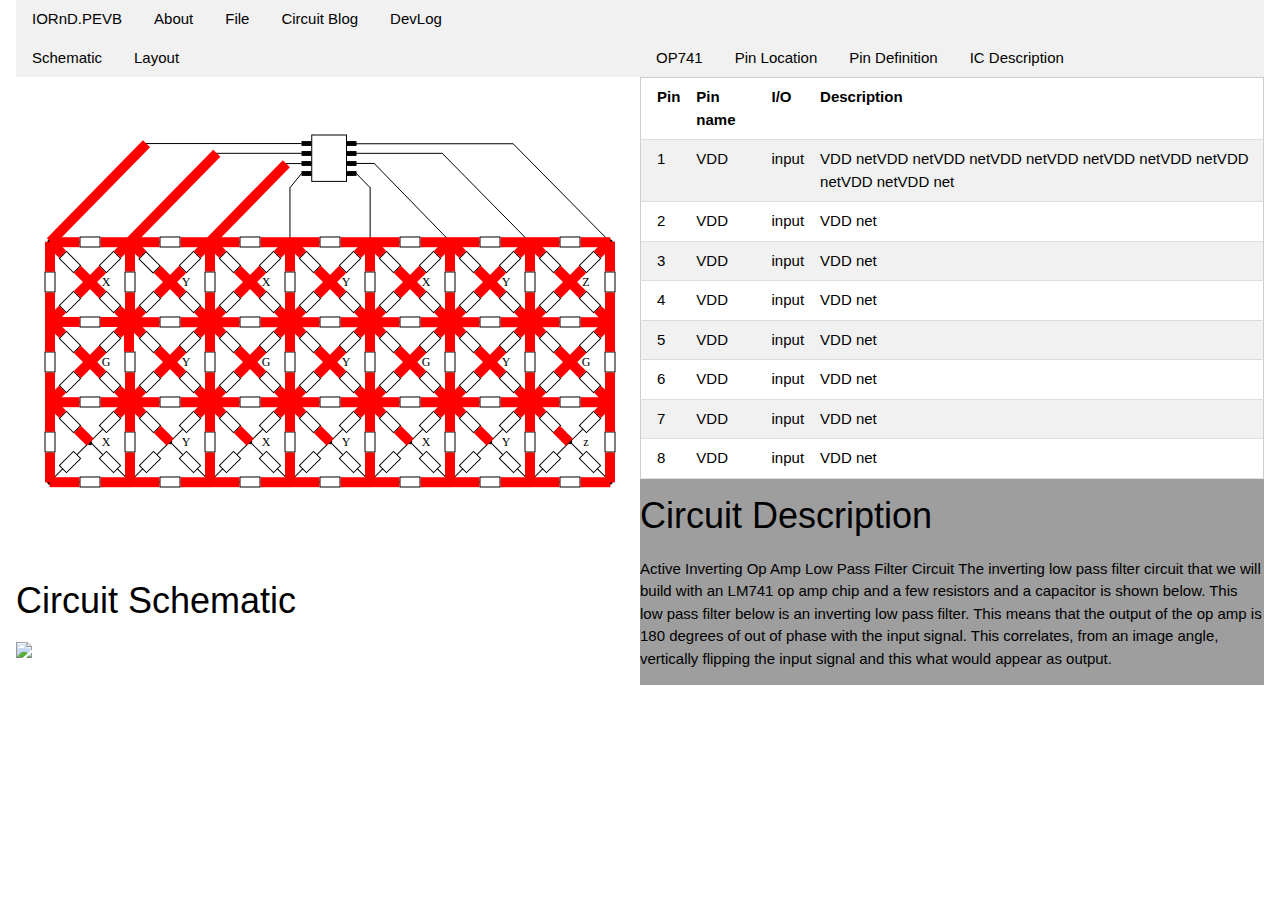
==== commit f23957e5: "20190930" ====
--- a/index.html
+++ b/index.html
@@ -123,674 +123,761 @@
  <!-- Created with SVG-edit - http://svg-edit.googlecode.com/ -->
  <g>
   <title>Layer 1</title>
-  <rect id="Zp1t2p2t" stroke="#000000" height="10" width="20" y="160" x="64" fill="#ffffff"/>
-  <rect id="Zp2t2p3t" stroke="#000000" height="10" width="20" y="160" x="144" fill="#ffffff"/>
-  <rect id="Zp3t2p4t" stroke="#000000" height="10" width="20" y="160" x="224" fill="#ffffff"/>
-  <rect fill="#ffffff" x="304" y="160" width="20" height="10" stroke="#000000" id="Zp4t2p5t"/>
-  <rect fill="#ffffff" x="384" y="160" width="20" height="10" stroke="#000000" id="Zp5t2p6t"/>
-  <rect fill="#ffffff" x="464" y="160" width="20" height="10" stroke="#000000" id="Zp6t2p7t"/>
-  <rect fill="#ffffff" x="544" y="160" width="20" height="10" stroke="#000000" id="Zp7t2p8t"/>
-  <rect fill="#ffffff" x="64" y="240" width="20" height="10" stroke="#000000" id="Zn1t2n2t"/>
-  <rect fill="#ffffff" x="144" y="240" width="20" height="10" stroke="#000000" id="Zn2t2n3t"/>
-  <rect fill="#ffffff" x="224" y="240" width="20" height="10" stroke="#000000" id="Zn3t2n4t"/>
-  <rect fill="#ffffff" x="304" y="240" width="20" height="10" stroke="#000000" id="Zn4t2n5t"/>
-  <rect fill="#ffffff" x="384" y="240" width="20" height="10" stroke="#000000" id="Zn5t2n6t"/>
-  <rect fill="#ffffff" x="464" y="240" width="20" height="10" stroke="#000000" id="Zn6t2n7t"/>
-  <rect fill="#ffffff" x="544" y="240" width="20" height="10" stroke="#000000" id="Zn7t2n8t"/>
-  <rect id="Zn1b2n2b" stroke="#000000" height="10" width="20" y="320" x="64" fill="#ffffff"/>
-  <rect id="Zn2b2n3b" stroke="#000000" height="10" width="20" y="320" x="144" fill="#ffffff"/>
-  <rect id="Zn3b2n4b" stroke="#000000" height="10" width="20" y="320" x="224" fill="#ffffff"/>
-  <rect id="Zn4b2n5b" stroke="#000000" height="10" width="20" y="320" x="304" fill="#ffffff"/>
-  <rect id="Zn5b2n6b" stroke="#000000" height="10" width="20" y="320" x="384" fill="#ffffff"/>
-  <rect id="Zn6b2n7b" stroke="#000000" height="10" width="20" y="320" x="464" fill="#ffffff"/>
-  <rect id="Zn7b2n8b" stroke="#000000" height="10" width="20" y="320" x="544" fill="#ffffff"/>
-  <rect fill="#ffffff" x="64" y="400" width="20" height="10" stroke="#000000" id="Zp1b2p2b"/>
-  <rect fill="#ffffff" x="144" y="400" width="20" height="10" stroke="#000000" id="Zp2b2p3b"/>
-  <rect fill="#ffffff" x="224" y="400" width="20" height="10" stroke="#000000" id="Zp3b2p4b"/>
-  <rect fill="#ffffff" x="304" y="400" width="20" height="10" stroke="#000000" id="Zp4b2p5b"/>
-  <rect fill="#ffffff" x="384" y="400" width="20" height="10" stroke="#000000" id="Zp5b2p6b"/>
-  <rect fill="#ffffff" x="464" y="400" width="20" height="10" stroke="#000000" id="Zp6b2p7b"/>
-  <rect fill="#ffffff" x="544" y="400" width="20" height="10" stroke="#000000" id="Zp7b2p8b"/>
-  <rect height="20" width="10" y="195" x="29" stroke-linecap="null" stroke-linejoin="null" stroke-dasharray="null" stroke-width="null" stroke="#000000" fill="none" id="Zp1t2n1t"/>
-  <rect height="20" width="10" y="195" x="109" stroke-linecap="null" stroke-linejoin="null" stroke-dasharray="null" stroke-width="null" stroke="#000000" fill="none" id="Zp2t2n2t"/>
-  <rect height="20" width="10" y="195" x="189" stroke-linecap="null" stroke-linejoin="null" stroke-dasharray="null" stroke-width="null" stroke="#000000" fill="none" id="Zp3t2n3t"/>
-  <rect height="20" width="10" y="195" x="269" stroke-linecap="null" stroke-linejoin="null" stroke-dasharray="null" stroke-width="null" stroke="#000000" fill="none" id="Zp4t2n4t"/>
-  <rect height="20" width="10" y="195" x="349" stroke-linecap="null" stroke-linejoin="null" stroke-dasharray="null" stroke-width="null" stroke="#000000" fill="none" id="Zp5t2n5t"/>
-  <rect height="20" width="10" y="195" x="429" stroke-linecap="null" stroke-linejoin="null" stroke-dasharray="null" stroke-width="null" stroke="#000000" fill="none" id="Zp6t2n6t"/>
-  <rect height="20" width="10" y="195" x="509" stroke-linecap="null" stroke-linejoin="null" stroke-dasharray="null" stroke-width="null" stroke="#000000" fill="none" id="Zp7t2n7t"/>
-  <rect height="20" width="10" y="195" x="589" stroke-linecap="null" stroke-linejoin="null" stroke-dasharray="null" stroke-width="null" stroke="#000000" fill="none" id="Zp8t2n8t"/>
-  <rect stroke="#000000" id="Zn1t2n1b" fill="none" stroke-width="null" stroke-dasharray="null" stroke-linejoin="null" stroke-linecap="null" x="29" y="275" width="10" height="20"/>
-  <rect id="Zn2t2n2b" fill="none" stroke="#000000" stroke-width="null" stroke-dasharray="null" stroke-linejoin="null" stroke-linecap="null" x="109" y="275" width="10" height="20"/>
-  <rect id="Zn3t2n3b" fill="none" stroke="#000000" stroke-width="null" stroke-dasharray="null" stroke-linejoin="null" stroke-linecap="null" x="189" y="275" width="10" height="20"/>
-  <rect id="Zn4t2n4b" fill="none" stroke="#000000" stroke-width="null" stroke-dasharray="null" stroke-linejoin="null" stroke-linecap="null" x="269" y="275" width="10" height="20"/>
-  <rect id="Zn5t2n5b" fill="none" stroke="#000000" stroke-width="null" stroke-dasharray="null" stroke-linejoin="null" stroke-linecap="null" x="349" y="275" width="10" height="20"/>
-  <rect id="Zn6t2n6b" fill="none" stroke="#000000" stroke-width="null" stroke-dasharray="null" stroke-linejoin="null" stroke-linecap="null" x="429" y="275" width="10" height="20"/>
-  <rect id="Zn7t2n7b" fill="none" stroke="#000000" stroke-width="null" stroke-dasharray="null" stroke-linejoin="null" stroke-linecap="null" x="509" y="275" width="10" height="20"/>
-  <rect id="Zn8t2n8b" fill="none" stroke="#000000" stroke-width="null" stroke-dasharray="null" stroke-linejoin="null" stroke-linecap="null" x="589" y="275" width="10" height="20"/>
-  <rect height="20" width="10" y="355" x="29" stroke-linecap="null" stroke-linejoin="null" stroke-dasharray="null" stroke-width="null" stroke="#000000" fill="none" id="Zn1b2p1b"/>
-  <rect height="20" width="10" y="355" x="109" stroke-linecap="null" stroke-linejoin="null" stroke-dasharray="null" stroke-width="null" stroke="#000000" fill="none" id="Zn2b2p2b"/>
-  <rect height="20" width="10" y="355" x="189" stroke-linecap="null" stroke-linejoin="null" stroke-dasharray="null" stroke-width="null" stroke="#000000" fill="none" id="Zn3b2p3b"/>
-  <rect height="20" width="10" y="355" x="269" stroke-linecap="null" stroke-linejoin="null" stroke-dasharray="null" stroke-width="null" stroke="#000000" fill="none" id="Zn4b2p4b"/>
-  <rect height="20" width="10" y="355" x="349" stroke-linecap="null" stroke-linejoin="null" stroke-dasharray="null" stroke-width="null" stroke="#000000" fill="none" id="Zn5b2p5b"/>
-  <rect height="20" width="10" y="355" x="429" stroke-linecap="null" stroke-linejoin="null" stroke-dasharray="null" stroke-width="null" stroke="#000000" fill="none" id="Zn6b2p6b"/>
-  <rect height="20" width="10" y="355" x="509" stroke-linecap="null" stroke-linejoin="null" stroke-dasharray="null" stroke-width="null" stroke="#000000" fill="none" id="Zn7b2p7b"/>
-  <rect height="20" width="10" y="355" x="589" stroke-linecap="null" stroke-linejoin="null" stroke-dasharray="null" stroke-width="null" stroke="#000000" fill="none" id="Zn8b2p8b"/>
-  <ellipse fill="#000000" stroke-dasharray="null" stroke-linejoin="null" stroke-linecap="null" cx="34" cy="165" rx="2.25" ry="2.25" id="P1t" stroke="#000000"/>
-  <ellipse fill="#000000" stroke-dasharray="null" stroke-linejoin="null" stroke-linecap="null" cx="114" cy="165" rx="2.25" ry="2.25" stroke="#000000" id="P2t"/>
-  <ellipse fill="#000000" stroke-dasharray="null" stroke-linejoin="null" stroke-linecap="null" cx="194" cy="165" rx="2.25" ry="2.25" stroke="#000000" id="P3t"/>
-  <ellipse fill="#000000" stroke-dasharray="null" stroke-linejoin="null" stroke-linecap="null" cx="274" cy="165" rx="2.25" ry="2.25" stroke="#000000" id="P4t"/>
-  <ellipse fill="#000000" stroke-dasharray="null" stroke-linejoin="null" stroke-linecap="null" cx="354" cy="165" rx="2.25" ry="2.25" stroke="#000000" id="P5t"/>
-  <ellipse fill="#000000" stroke-dasharray="null" stroke-linejoin="null" stroke-linecap="null" cx="434" cy="165" rx="2.25" ry="2.25" stroke="#000000" id="P6t"/>
-  <ellipse fill="#000000" stroke-dasharray="null" stroke-linejoin="null" stroke-linecap="null" cx="514" cy="165" rx="2.25" ry="2.25" stroke="#000000" id="P7t"/>
-  <ellipse fill="#000000" stroke-dasharray="null" stroke-linejoin="null" stroke-linecap="null" cx="594" cy="165" rx="2.25" ry="2.25" stroke="#000000" id="P8t"/>
-  <ellipse fill="#000000" stroke-dasharray="null" stroke-linejoin="null" stroke-linecap="null" cx="34" cy="405" rx="2.25" ry="2.25" stroke="#000000" id="P1b"/>
-  <ellipse fill="#000000" stroke-dasharray="null" stroke-linejoin="null" stroke-linecap="null" cx="114" cy="405" rx="2.25" ry="2.25" stroke="#000000" id="P2b"/>
-  <ellipse fill="#000000" stroke-dasharray="null" stroke-linejoin="null" stroke-linecap="null" cx="194" cy="405" rx="2.25" ry="2.25" stroke="#000000" id="P3b"/>
-  <ellipse fill="#000000" stroke-dasharray="null" stroke-linejoin="null" stroke-linecap="null" cx="274" cy="405" rx="2.25" ry="2.25" stroke="#000000" id="P4b"/>
-  <ellipse fill="#000000" stroke-dasharray="null" stroke-linejoin="null" stroke-linecap="null" cx="354" cy="405" rx="2.25" ry="2.25" stroke="#000000" id="P5b"/>
-  <ellipse fill="#000000" stroke-dasharray="null" stroke-linejoin="null" stroke-linecap="null" cx="434" cy="405" rx="2.25" ry="2.25" stroke="#000000" id="P6b"/>
-  <ellipse fill="#000000" stroke-dasharray="null" stroke-linejoin="null" stroke-linecap="null" cx="514" cy="405" rx="2.25" ry="2.25" stroke="#000000" id="P7b"/>
-  <ellipse fill="#000000" stroke-dasharray="null" stroke-linejoin="null" stroke-linecap="null" cx="594" cy="405" rx="2.25" ry="2.25" stroke="#000000" id="P8b"/>
-  <line stroke="#000000" fill="none" stroke-width="null" stroke-dasharray="null" stroke-linejoin="null" stroke-linecap="null" x1="34" y1="165" x2="64" y2="165" id="W_P1t_Zp1t2p2t"/>
-  <line stroke="#000000" fill="none" stroke-width="null" stroke-dasharray="null" stroke-linejoin="null" stroke-linecap="null" x1="114" y1="165" x2="144" y2="165" id="W_P2t_Zp2t2p3t"/>
-  <line stroke="#000000" fill="none" stroke-width="null" stroke-dasharray="null" stroke-linejoin="null" stroke-linecap="null" x1="194" y1="165" x2="224" y2="165" id="W_P3t_Zp3t2p4t"/>
-  <line stroke="#000000" fill="none" stroke-width="null" stroke-dasharray="null" stroke-linejoin="null" stroke-linecap="null" x1="274" y1="165" x2="304" y2="165" id="W_P4t_Zp4t2p5t"/>
-  <line stroke="#000000" fill="none" stroke-width="null" stroke-dasharray="null" stroke-linejoin="null" stroke-linecap="null" x1="354" y1="165" x2="384" y2="165" id="W_P5t_Zp5t2p6t"/>
-  <line stroke="#000000" fill="none" stroke-width="null" stroke-dasharray="null" stroke-linejoin="null" stroke-linecap="null" x1="434" y1="165" x2="464" y2="165" id="W_P6t_Zp6t2p7t"/>
-  <line stroke="#000000" fill="none" stroke-width="null" stroke-dasharray="null" stroke-linejoin="null" stroke-linecap="null" x1="514" y1="165" x2="544" y2="165" id="W_P7t_Zp7t2p8t"/>
-  <line stroke="#000000" fill="none" stroke-width="null" stroke-dasharray="null" stroke-linejoin="null" stroke-linecap="null" x1="34" y1="405" x2="64" y2="405" id="W_P1b_Zp1b2p2b"/>
-  <line stroke="#000000" fill="none" stroke-width="null" stroke-dasharray="null" stroke-linejoin="null" stroke-linecap="null" x1="114" y1="405" x2="144" y2="405" id="W_P2b_Zp2b2p3b"/>
-  <line stroke="#000000" fill="none" stroke-width="null" stroke-dasharray="null" stroke-linejoin="null" stroke-linecap="null" x1="194" y1="405" x2="224" y2="405" id="W_P3b_Zp3b2p4b"/>
-  <line stroke="#000000" fill="none" stroke-width="null" stroke-dasharray="null" stroke-linejoin="null" stroke-linecap="null" x1="274" y1="405" x2="304" y2="405" id="W_P4b_Zp4b2p5b"/>
-  <line stroke="#000000" fill="none" stroke-width="null" stroke-dasharray="null" stroke-linejoin="null" stroke-linecap="null" x1="354" y1="405" x2="384" y2="405" id="W_P5b_Zp5b2p6b"/>
-  <line stroke="#000000" fill="none" stroke-width="null" stroke-dasharray="null" stroke-linejoin="null" stroke-linecap="null" x1="434" y1="405" x2="464" y2="405" id="W_P6b_Zp6b2p7b"/>
-  <line stroke="#000000" fill="none" stroke-width="null" stroke-dasharray="null" stroke-linejoin="null" stroke-linecap="null" x1="514" y1="405" x2="544" y2="405" id="W_P7b_Zp7b2p8b"/>
-  <line stroke="#000000" fill="none" stroke-width="null" stroke-dasharray="null" stroke-linejoin="null" stroke-linecap="null" x1="34" y1="325" x2="64" y2="325" id="W_n1b_Zn1b2n2b"/>
-  <line stroke="#000000" fill="none" stroke-width="null" stroke-dasharray="null" stroke-linejoin="null" stroke-linecap="null" x1="114" y1="325" x2="144" y2="325" id="W_n2b_Zn2b2n3b"/>
-  <line stroke="#000000" fill="none" stroke-width="null" stroke-dasharray="null" stroke-linejoin="null" stroke-linecap="null" x1="194" y1="325" x2="224" y2="325" id="W_n3b_Zn3b2n4b"/>
-  <line stroke="#000000" fill="none" stroke-width="null" stroke-dasharray="null" stroke-linejoin="null" stroke-linecap="null" x1="274" y1="325" x2="304" y2="325" id="W_n4b_Zn4b2n5b"/>
-  <line stroke="#000000" fill="none" stroke-width="null" stroke-dasharray="null" stroke-linejoin="null" stroke-linecap="null" x1="354" y1="325" x2="384" y2="325" id="W_n5b_Zn5b2n6b"/>
-  <line stroke="#000000" fill="none" stroke-width="null" stroke-dasharray="null" stroke-linejoin="null" stroke-linecap="null" x1="434" y1="325" x2="464" y2="325" id="W_n6b_Zn6b2n7b"/>
-  <line stroke="#000000" fill="none" stroke-width="null" stroke-dasharray="null" stroke-linejoin="null" stroke-linecap="null" x1="514" y1="325" x2="544" y2="325" id="W_n7b_Zn7b2n8b"/>
-  <line stroke="#000000" fill="none" stroke-width="null" stroke-dasharray="null" stroke-linejoin="null" stroke-linecap="null" x1="34" y1="245" x2="64" y2="245" id="W_n1t_Zn1t2n2t"/>
-  <line stroke="#000000" fill="none" stroke-width="null" stroke-dasharray="null" stroke-linejoin="null" stroke-linecap="null" x1="114" y1="245" x2="144" y2="245" id="W_n2t_Zn2t2n3t"/>
-  <line stroke="#000000" fill="none" stroke-width="null" stroke-dasharray="null" stroke-linejoin="null" stroke-linecap="null" x1="194" y1="245" x2="224" y2="245" id="W_n3t_Zn3t2n4t"/>
-  <line stroke="#000000" fill="none" stroke-width="null" stroke-dasharray="null" stroke-linejoin="null" stroke-linecap="null" x1="274" y1="245" x2="304" y2="245" id="W_n4t_Zn4t2n5t"/>
-  <line stroke="#000000" fill="none" stroke-width="null" stroke-dasharray="null" stroke-linejoin="null" stroke-linecap="null" x1="354" y1="245" x2="384" y2="245" id="W_n5t_Zn5t2n6t"/>
-  <line stroke="#000000" fill="none" stroke-width="null" stroke-dasharray="null" stroke-linejoin="null" stroke-linecap="null" x1="434" y1="245" x2="464" y2="245" id="W_n6t_Zn6t2n7t"/>
-  <line stroke="#000000" fill="none" stroke-width="null" stroke-dasharray="null" stroke-linejoin="null" stroke-linecap="null" x1="514" y1="245" x2="544" y2="245" id="W_n7t_Zn7t2n8t"/>
-  <line stroke="#000000" id="W_P2t_Zp1t2p2t" fill="none" stroke-width="null" stroke-dasharray="null" stroke-linejoin="null" stroke-linecap="null" x1="84" y1="165" x2="114" y2="165"/>
-  <line id="W_P3t_Zp2t2p3t" fill="none" stroke="#000000" stroke-width="null" stroke-dasharray="null" stroke-linejoin="null" stroke-linecap="null" x1="164" y1="165" x2="194" y2="165"/>
-  <line id="W_P4t_Zp3t2p4t" fill="none" stroke="#000000" stroke-width="null" stroke-dasharray="null" stroke-linejoin="null" stroke-linecap="null" x1="244" y1="165" x2="274" y2="165"/>
-  <line id="W_P5t_Zp4t2p5t" fill="none" stroke="#000000" stroke-width="null" stroke-dasharray="null" stroke-linejoin="null" stroke-linecap="null" x1="324" y1="165" x2="354" y2="165"/>
-  <line id="W_P6t_Zp5t2p6t" fill="none" stroke="#000000" stroke-width="null" stroke-dasharray="null" stroke-linejoin="null" stroke-linecap="null" x1="404" y1="165" x2="434" y2="165"/>
-  <line id="W_P7t_Zp6t2p7t" fill="none" stroke="#000000" stroke-width="null" stroke-dasharray="null" stroke-linejoin="null" stroke-linecap="null" x1="484" y1="165" x2="514" y2="165"/>
-  <line id="W_P8t_Zp7t2p8t" fill="none" stroke="#000000" stroke-width="null" stroke-dasharray="null" stroke-linejoin="null" stroke-linecap="null" x1="564" y1="165" x2="594" y2="165"/>
-  <line id="W_n2t_Zn1t2n2t" fill="none" stroke="#000000" stroke-width="null" stroke-dasharray="null" stroke-linejoin="null" stroke-linecap="null" x1="84" y1="245" x2="114" y2="245"/>
-  <line id="W_n3t_Zn2t2n3t" fill="none" stroke="#000000" stroke-width="null" stroke-dasharray="null" stroke-linejoin="null" stroke-linecap="null" x1="164" y1="245" x2="194" y2="245"/>
-  <line id="W_n4t_Zn3t2n4t" fill="none" stroke="#000000" stroke-width="null" stroke-dasharray="null" stroke-linejoin="null" stroke-linecap="null" x1="244" y1="245" x2="274" y2="245"/>
-  <line id="W_n5t_Zn4t2n5t" fill="none" stroke="#000000" stroke-width="null" stroke-dasharray="null" stroke-linejoin="null" stroke-linecap="null" x1="324" y1="245" x2="354" y2="245"/>
-  <line id="W_n6t_Zn5t2n6t" fill="none" stroke="#000000" stroke-width="null" stroke-dasharray="null" stroke-linejoin="null" stroke-linecap="null" x1="404" y1="245" x2="434" y2="245"/>
-  <line id="W_n7t_Zn6t2n7t" fill="none" stroke="#000000" stroke-width="null" stroke-dasharray="null" stroke-linejoin="null" stroke-linecap="null" x1="484" y1="245" x2="514" y2="245"/>
-  <line id="W_n8t_Zn7t2n8t" fill="none" stroke="#000000" stroke-width="null" stroke-dasharray="null" stroke-linejoin="null" stroke-linecap="null" x1="564" y1="245" x2="594" y2="245"/>
-  <line y2="325" x2="114" y1="325" x1="84" stroke-linecap="null" stroke-linejoin="null" stroke-dasharray="null" stroke-width="null" stroke="#000000" fill="none" id="W_n2b_Zn1b2n2b"/>
-  <line y2="325" x2="194" y1="325" x1="164" stroke-linecap="null" stroke-linejoin="null" stroke-dasharray="null" stroke-width="null" stroke="#000000" fill="none" id="W_n3b_Zn2b2n3b"/>
-  <line y2="325" x2="274" y1="325" x1="244" stroke-linecap="null" stroke-linejoin="null" stroke-dasharray="null" stroke-width="null" stroke="#000000" fill="none" id="W_n4b_Zn3b2n4b"/>
-  <line y2="325" x2="354" y1="325" x1="324" stroke-linecap="null" stroke-linejoin="null" stroke-dasharray="null" stroke-width="null" stroke="#000000" fill="none" id="W_n5b_Zn4b2n5b"/>
-  <line y2="325" x2="434" y1="325" x1="404" stroke-linecap="null" stroke-linejoin="null" stroke-dasharray="null" stroke-width="null" stroke="#000000" fill="none" id="W_n6b_Zn5b2n6b"/>
-  <line y2="325" x2="514" y1="325" x1="484" stroke-linecap="null" stroke-linejoin="null" stroke-dasharray="null" stroke-width="null" stroke="#000000" fill="none" id="W_n7b_Zn6b2n7b"/>
-  <line y2="325" x2="594" y1="325" x1="564" stroke-linecap="null" stroke-linejoin="null" stroke-dasharray="null" stroke-width="null" stroke="#000000" fill="none" id="W_n8b_Zn7b2n8b"/>
-  <line stroke="#000000" id="W_P1t_Zp1t2n1t" y2="165" x2="34" y1="195" x1="34" stroke-linecap="null" stroke-linejoin="null" stroke-dasharray="null" stroke-width="null" fill="none"/>
-  <line stroke="#000000" id="W_P2t_Zp2t2n2t" y2="165" x2="114" y1="195" x1="114" stroke-linecap="null" stroke-linejoin="null" stroke-dasharray="null" stroke-width="null" fill="none"/>
-  <line stroke="#000000" id="W_P3t_Zp3t2n3t" y2="165" x2="194" y1="195" x1="194" stroke-linecap="null" stroke-linejoin="null" stroke-dasharray="null" stroke-width="null" fill="none"/>
-  <line stroke="#000000" id="W_P4t_Zp4t2n4t" y2="165" x2="274" y1="195" x1="274" stroke-linecap="null" stroke-linejoin="null" stroke-dasharray="null" stroke-width="null" fill="none"/>
-  <line stroke="#000000" id="W_P5t_Zp5t2n5t" y2="165" x2="354" y1="195" x1="354" stroke-linecap="null" stroke-linejoin="null" stroke-dasharray="null" stroke-width="null" fill="none"/>
-  <line stroke="#000000" id="W_P6t_Zp6t2n6t" y2="165" x2="434" y1="195" x1="434" stroke-linecap="null" stroke-linejoin="null" stroke-dasharray="null" stroke-width="null" fill="none"/>
-  <line stroke="#000000" id="W_P7t_Zp7t2n7t" y2="165" x2="514" y1="195" x1="514" stroke-linecap="null" stroke-linejoin="null" stroke-dasharray="null" stroke-width="null" fill="none"/>
-  <line stroke="#000000" id="W_P8t_Zp8t2n8t" y2="165" x2="594" y1="195" x1="594" stroke-linecap="null" stroke-linejoin="null" stroke-dasharray="null" stroke-width="null" fill="none"/>
-  <line id="W_p2b_Zp1b2p2b" fill="none" stroke="#000000" stroke-width="null" stroke-dasharray="null" stroke-linejoin="null" stroke-linecap="null" x1="84" y1="405" x2="114" y2="405"/>
-  <line id="W_p3b_Zp2b2p3b" fill="none" stroke="#000000" stroke-width="null" stroke-dasharray="null" stroke-linejoin="null" stroke-linecap="null" x1="164" y1="405" x2="194" y2="405"/>
-  <line id="W_p4b_Zp3b2p4b" fill="none" stroke="#000000" stroke-width="null" stroke-dasharray="null" stroke-linejoin="null" stroke-linecap="null" x1="244" y1="405" x2="274" y2="405"/>
-  <line id="W_p5b_Zp4b2p5b" fill="none" stroke="#000000" stroke-width="null" stroke-dasharray="null" stroke-linejoin="null" stroke-linecap="null" x1="324" y1="405" x2="354" y2="405"/>
-  <line id="W_p6b_Zp5b2p6b" fill="none" stroke="#000000" stroke-width="null" stroke-dasharray="null" stroke-linejoin="null" stroke-linecap="null" x1="404" y1="405" x2="434" y2="405"/>
-  <line id="W_p7b_Zp6b2p7b" fill="none" stroke="#000000" stroke-width="null" stroke-dasharray="null" stroke-linejoin="null" stroke-linecap="null" x1="484" y1="405" x2="514" y2="405"/>
-  <line id="W_p8b_Zp7b2p8b" fill="none" stroke="#000000" stroke-width="null" stroke-dasharray="null" stroke-linejoin="null" stroke-linecap="null" x1="564" y1="405" x2="594" y2="405"/>
-  <line fill="none" stroke-width="null" stroke-dasharray="null" stroke-linejoin="null" stroke-linecap="null" x1="34" y1="275" x2="34" y2="245" id="W_N1t_Zn1t2n1b" stroke="#000000"/>
-  <line fill="none" stroke-width="null" stroke-dasharray="null" stroke-linejoin="null" stroke-linecap="null" x1="114" y1="275" x2="114" y2="245" id="W_N2t_Zn2t2n2b" stroke="#000000"/>
-  <line fill="none" stroke-width="null" stroke-dasharray="null" stroke-linejoin="null" stroke-linecap="null" x1="194" y1="275" x2="194" y2="245" id="W_N3t_Zn3t2n3b" stroke="#000000"/>
-  <line fill="none" stroke-width="null" stroke-dasharray="null" stroke-linejoin="null" stroke-linecap="null" x1="274" y1="275" x2="274" y2="245" id="W_N4t_Zn4t2n4b" stroke="#000000"/>
-  <line fill="none" stroke-width="null" stroke-dasharray="null" stroke-linejoin="null" stroke-linecap="null" x1="354" y1="275" x2="354" y2="245" id="W_N5t_Zn5t2n5b" stroke="#000000"/>
-  <line fill="none" stroke-width="null" stroke-dasharray="null" stroke-linejoin="null" stroke-linecap="null" x1="434" y1="275" x2="434" y2="245" id="W_N6t_Zn6t2n6b" stroke="#000000"/>
-  <line fill="none" stroke-width="null" stroke-dasharray="null" stroke-linejoin="null" stroke-linecap="null" x1="514" y1="275" x2="514" y2="245" id="W_N7t_Zn7t2n7b" stroke="#000000"/>
-  <line fill="none" stroke-width="null" stroke-dasharray="null" stroke-linejoin="null" stroke-linecap="null" x1="594" y1="275" x2="594" y2="245" id="W_N8t_Zn8t2n8b" stroke="#000000"/>
-  <line fill="none" stroke-width="null" stroke-dasharray="null" stroke-linejoin="null" stroke-linecap="null" x1="34" y1="355" x2="34" y2="325" id="W_N1b_Zn1b2p1b" stroke="#000000"/>
-  <line fill="none" stroke-width="null" stroke-dasharray="null" stroke-linejoin="null" stroke-linecap="null" x1="114" y1="355" x2="114" y2="325" id="W_N2b_Zn2b2p2b" stroke="#000000"/>
-  <line fill="none" stroke-width="null" stroke-dasharray="null" stroke-linejoin="null" stroke-linecap="null" x1="194" y1="355" x2="194" y2="325" id="W_N3b_Zn3b2p3b" stroke="#000000"/>
-  <line fill="none" stroke-width="null" stroke-dasharray="null" stroke-linejoin="null" stroke-linecap="null" x1="274" y1="355" x2="274" y2="325" id="W_N4b_Zn4b2p4b" stroke="#000000"/>
-  <line fill="none" stroke-width="null" stroke-dasharray="null" stroke-linejoin="null" stroke-linecap="null" x1="354" y1="355" x2="354" y2="325" id="W_N5b_Zn5b2p5b" stroke="#000000"/>
-  <line fill="none" stroke-width="null" stroke-dasharray="null" stroke-linejoin="null" stroke-linecap="null" x1="434" y1="355" x2="434" y2="325" id="W_N6b_Zn6b2p6b" stroke="#000000"/>
-  <line fill="none" stroke-width="null" stroke-dasharray="null" stroke-linejoin="null" stroke-linecap="null" x1="514" y1="355" x2="514" y2="325" id="W_N7b_Zn7b2p7b" stroke="#000000"/>
-  <line fill="none" stroke-width="null" stroke-dasharray="null" stroke-linejoin="null" stroke-linecap="null" x1="594" y1="355" x2="594" y2="325" id="W_N8b_Zn8b2p8b" stroke="#000000"/>
-  <line fill="none" stroke-width="null" stroke-dasharray="null" stroke-linejoin="null" stroke-linecap="null" x1="34" y1="245" x2="34" y2="215" stroke="#000000" id="W_N1t_Zp1t2n1t"/>
-  <line fill="none" stroke-width="null" stroke-dasharray="null" stroke-linejoin="null" stroke-linecap="null" x1="114" y1="245" x2="114" y2="215" stroke="#000000" id="W_N2t_Zp2t2n2t"/>
-  <line fill="none" stroke-width="null" stroke-dasharray="null" stroke-linejoin="null" stroke-linecap="null" x1="194" y1="245" x2="194" y2="215" stroke="#000000" id="W_N3t_Zp3t2n3t"/>
-  <line fill="none" stroke-width="null" stroke-dasharray="null" stroke-linejoin="null" stroke-linecap="null" x1="274" y1="245" x2="274" y2="215" stroke="#000000" id="W_N4t_Zp4t2n4t"/>
-  <line fill="none" stroke-width="null" stroke-dasharray="null" stroke-linejoin="null" stroke-linecap="null" x1="354" y1="245" x2="354" y2="215" stroke="#000000" id="W_N5t_Zp5t2n5t"/>
-  <line fill="none" stroke-width="null" stroke-dasharray="null" stroke-linejoin="null" stroke-linecap="null" x1="434" y1="245" x2="434" y2="215" stroke="#000000" id="W_N6t_Zp6t2n6t"/>
-  <line fill="none" stroke-width="null" stroke-dasharray="null" stroke-linejoin="null" stroke-linecap="null" x1="514" y1="245" x2="514" y2="215" stroke="#000000" id="W_N7t_Zp7t2n7t"/>
-  <line fill="none" stroke-width="null" stroke-dasharray="null" stroke-linejoin="null" stroke-linecap="null" x1="594" y1="245" x2="594" y2="215" stroke="#000000" id="W_N8t_Zp8t2n8t"/>
-  <line id="W_N1b_Zn1t2n1b" stroke="#000000" y2="295" x2="34" y1="325" x1="34" stroke-linecap="null" stroke-linejoin="null" stroke-dasharray="null" stroke-width="null" fill="none"/>
-  <line id="W_N2b_Zn2t2n2b" stroke="#000000" y2="295" x2="114" y1="325" x1="114" stroke-linecap="null" stroke-linejoin="null" stroke-dasharray="null" stroke-width="null" fill="none"/>
-  <line id="W_N3b_Zn3t2n3b" stroke="#000000" y2="295" x2="194" y1="325" x1="194" stroke-linecap="null" stroke-linejoin="null" stroke-dasharray="null" stroke-width="null" fill="none"/>
-  <line id="W_N4b_Zn4t2n4b" stroke="#000000" y2="295" x2="274" y1="325" x1="274" stroke-linecap="null" stroke-linejoin="null" stroke-dasharray="null" stroke-width="null" fill="none"/>
-  <line id="W_N5b_Zn5t2n5b" stroke="#000000" y2="295" x2="354" y1="325" x1="354" stroke-linecap="null" stroke-linejoin="null" stroke-dasharray="null" stroke-width="null" fill="none"/>
-  <line id="W_N6b_Zn6t2n6b" stroke="#000000" y2="295" x2="434" y1="325" x1="434" stroke-linecap="null" stroke-linejoin="null" stroke-dasharray="null" stroke-width="null" fill="none"/>
-  <line id="W_N7b_Zn7t2n7b" stroke="#000000" y2="295" x2="514" y1="325" x1="514" stroke-linecap="null" stroke-linejoin="null" stroke-dasharray="null" stroke-width="null" fill="none"/>
-  <line id="W_N8b_Zn8t2n8b" stroke="#000000" y2="295" x2="594" y1="325" x1="594" stroke-linecap="null" stroke-linejoin="null" stroke-dasharray="null" stroke-width="null" fill="none"/>
-  <line id="W_P1b_Zn1t2n1b" stroke="#000000" y2="375" x2="34" y1="405" x1="34" stroke-linecap="null" stroke-linejoin="null" stroke-dasharray="null" stroke-width="null" fill="none"/>
-  <line id="W_P2b_Zn2t2n2b" stroke="#000000" y2="375" x2="114" y1="405" x1="114" stroke-linecap="null" stroke-linejoin="null" stroke-dasharray="null" stroke-width="null" fill="none"/>
-  <line id="W_P3b_Zn3t2n3b" stroke="#000000" y2="375" x2="194" y1="405" x1="194" stroke-linecap="null" stroke-linejoin="null" stroke-dasharray="null" stroke-width="null" fill="none"/>
-  <line id="W_P4b_Zn4t2n4b" stroke="#000000" y2="375" x2="274" y1="405" x1="274" stroke-linecap="null" stroke-linejoin="null" stroke-dasharray="null" stroke-width="null" fill="none"/>
-  <line id="W_P5b_Zn5t2n5b" stroke="#000000" y2="375" x2="354" y1="405" x1="354" stroke-linecap="null" stroke-linejoin="null" stroke-dasharray="null" stroke-width="null" fill="none"/>
-  <line id="W_P6b_Zn6t2n6b" stroke="#000000" y2="375" x2="434" y1="405" x1="434" stroke-linecap="null" stroke-linejoin="null" stroke-dasharray="null" stroke-width="null" fill="none"/>
-  <line id="W_P7b_Zn7t2n7b" stroke="#000000" y2="375" x2="514" y1="405" x1="514" stroke-linecap="null" stroke-linejoin="null" stroke-dasharray="null" stroke-width="null" fill="none"/>
-  <line id="W_P8b_Zn8t2n8b" stroke="#000000" y2="375" x2="594" y1="405" x1="594" stroke-linecap="null" stroke-linejoin="null" stroke-dasharray="null" stroke-width="null" fill="none"/>
-  <rect stroke="#000000" id="Zp1t2x1t" transform="rotate(45 54.00000000000012,184.99999999999997) " height="10" width="20" y="180" x="44" fill="#ffffff"/>
-  <rect stroke="#000000" id="Zp2t2y1t" transform="rotate(45 133.578125,185.42187499999997) " height="10" width="20" y="180.42188" x="123.57813" fill="#ffffff"/>
-  <rect stroke="#000000" id="Zp3t2x2t" transform="rotate(45 214.00000000000014,184.99999999999997) " height="10" width="20" y="180" x="204" fill="#ffffff"/>
-  <rect stroke="#000000" id="Zp4t2y2t" transform="rotate(45 294.0000000000001,184.99999999999997) " height="10" width="20" y="180" x="284" fill="#ffffff"/>
-  <rect stroke="#000000" id="Zp5t2x3t" transform="rotate(45 373.99999999999994,185) " height="10" width="20" y="180" x="364" fill="#ffffff"/>
-  <rect stroke="#000000" id="Zp6t2y3t" transform="rotate(45 453.99999999999994,184.99999999999994) " height="10" width="20" y="180" x="444" fill="#ffffff"/>
-  <rect stroke="#000000" id="Zp7t2z1t" transform="rotate(45 534,184.99999999999994) " height="10" width="20" y="180" x="524" fill="#ffffff"/>
-  <rect id="Zn1t2g1t" transform="rotate(45 54.00000000000012,264.99999999999994) " height="10" width="20" y="260" x="44" fill="#ffffff" stroke="#000000"/>
-  <rect stroke="#000000" id="Zn2t2v1t" transform="rotate(45 134.0000000000001,264.99999999999994) " height="10" width="20" y="260" x="124" fill="#ffffff"/>
-  <rect stroke="#000000" id="Zn3t2g2t" transform="rotate(45 214.00000000000003,265) " height="10" width="20" y="260" x="204" fill="#ffffff"/>
-  <rect stroke="#000000" id="Zn4t2v2t" transform="rotate(45 294.00000000000006,265) " height="10" width="20" y="260" x="284" fill="#ffffff"/>
-  <rect stroke="#000000" id="Zn5t2g3t" transform="rotate(45 373.99999999999994,264.99999999999994) " height="10" width="20" y="260" x="364" fill="#ffffff"/>
-  <rect stroke="#000000" id="Zn6t2v3t" transform="rotate(45 453.99999999999994,264.99999999999994) " height="10" width="20" y="260" x="444" fill="#ffffff"/>
-  <rect stroke="#000000" id="Zn7t2g4t" transform="rotate(45 534,264.99999999999994) " height="10" width="20" y="260" x="524" fill="#ffffff"/>
-  <rect stroke="#000000" id="Zn1b2x1b" transform="rotate(45 54.00000000000012,344.99999999999994) " height="10" width="20" y="340" x="44" fill="#ffffff"/>
-  <rect stroke="#000000" id="Zn2b2y1b" transform="rotate(45 134.0000000000001,344.99999999999994) " height="10" width="20" y="340" x="124" fill="#ffffff"/>
-  <rect stroke="#000000" id="Zn3b2x2b" transform="rotate(45 214.00000000000003,345) " height="10" width="20" y="340" x="204" fill="#ffffff"/>
-  <rect stroke="#000000" id="Zn4b2y2b" transform="rotate(45 294.00000000000006,345) " height="10" width="20" y="340" x="284" fill="#ffffff"/>
-  <rect stroke="#000000" id="Zn5b2x3b" transform="rotate(45 374.00000000000017,344.9999999999999) " height="10" width="20" y="340" x="364" fill="#ffffff"/>
-  <rect stroke="#000000" id="Zn6b2y3b" transform="rotate(45 454.00000000000017,344.9999999999999) " height="10" width="20" y="340" x="444" fill="#ffffff"/>
-  <rect stroke="#000000" id="Zn7b2z1b" transform="rotate(45 534.0000000000001,344.9999999999999) " height="10" width="20" y="340" x="524" fill="#ffffff"/>
-  <ellipse id="X1t" stroke="#0" ry="2.25" rx="2.25" cy="205" cx="74" stroke-linecap="null" stroke-linejoin="null" stroke-dasharray="null" fill="#0"/>
-  <ellipse id="Y1t" stroke="#0" ry="2.25" rx="2.25" cy="205" cx="154" stroke-linecap="null" stroke-linejoin="null" stroke-dasharray="null" fill="#0"/>
-  <ellipse id="X2t" stroke="#0" ry="2.25" rx="2.25" cy="205" cx="234" stroke-linecap="null" stroke-linejoin="null" stroke-dasharray="null" fill="#0"/>
-  <ellipse id="Y2t" stroke="#0" ry="2.25" rx="2.25" cy="205" cx="314" stroke-linecap="null" stroke-linejoin="null" stroke-dasharray="null" fill="#0"/>
-  <ellipse id="X3t" stroke="#0" ry="2.25" rx="2.25" cy="205" cx="394" stroke-linecap="null" stroke-linejoin="null" stroke-dasharray="null" fill="#0"/>
-  <ellipse id="Y3t" stroke="#0" ry="2.25" rx="2.25" cy="205" cx="474" stroke-linecap="null" stroke-linejoin="null" stroke-dasharray="null" fill="#0"/>
-  <ellipse id="Z1t" stroke="#0" ry="2.25" rx="2.25" cy="205" cx="554" stroke-linecap="null" stroke-linejoin="null" stroke-dasharray="null" fill="#0"/>
-  <ellipse id="X1b" stroke="#0" ry="2.25" rx="2.25" cy="366" cx="74" stroke-linecap="null" stroke-linejoin="null" stroke-dasharray="null" fill="#0"/>
-  <ellipse id="Y1b" stroke="#0" ry="2.25" rx="2.25" cy="365" cx="154" stroke-linecap="null" stroke-linejoin="null" stroke-dasharray="null" fill="#0"/>
-  <ellipse id="X2b" stroke="#0" ry="2.25" rx="2.25" cy="365" cx="234" stroke-linecap="null" stroke-linejoin="null" stroke-dasharray="null" fill="#0"/>
-  <ellipse id="Y2b" stroke="#0" ry="2.25" rx="2.25" cy="365" cx="314" stroke-linecap="null" stroke-linejoin="null" stroke-dasharray="null" fill="#0"/>
-  <ellipse id="X3b" stroke="#0" ry="2.25" rx="2.25" cy="365" cx="394" stroke-linecap="null" stroke-linejoin="null" stroke-dasharray="null" fill="#0"/>
-  <ellipse id="Y3b" stroke="#0" ry="2.25" rx="2.25" cy="365" cx="474" stroke-linecap="null" stroke-linejoin="null" stroke-dasharray="null" fill="#0"/>
-  <ellipse id="Z1b" stroke="#0" ry="2.25" rx="2.25" cy="365" cx="554" stroke-linecap="null" stroke-linejoin="null" stroke-dasharray="null" fill="#0"/>
-  <ellipse id="G1t" stroke="#0" ry="2.25" rx="2.25" cy="285" cx="74" stroke-linecap="null" stroke-linejoin="null" stroke-dasharray="null" fill="#0"/>
-  <ellipse id="V1t" stroke="#0" ry="2.25" rx="2.25" cy="285" cx="154" stroke-linecap="null" stroke-linejoin="null" stroke-dasharray="null" fill="#0"/>
-  <ellipse id="G2t" stroke="#0" ry="2.25" rx="2.25" cy="285" cx="234" stroke-linecap="null" stroke-linejoin="null" stroke-dasharray="null" fill="#0"/>
-  <ellipse id="V2t" stroke="#0" ry="2.25" rx="2.25" cy="285" cx="314" stroke-linecap="null" stroke-linejoin="null" stroke-dasharray="null" fill="#0"/>
-  <ellipse id="G3t" stroke="#0" ry="2.25" rx="2.25" cy="285" cx="394" stroke-linecap="null" stroke-linejoin="null" stroke-dasharray="null" fill="#0"/>
-  <ellipse id="V3t" stroke="#0" ry="2.25" rx="2.25" cy="285" cx="474" stroke-linecap="null" stroke-linejoin="null" stroke-dasharray="null" fill="#0"/>
-  <ellipse id="G4t" stroke="#0" ry="2.25" rx="2.25" cy="285" cx="554" stroke-linecap="null" stroke-linejoin="null" stroke-dasharray="null" fill="#0"/>
-  <ellipse fill="#000000" stroke-dasharray="null" stroke-linejoin="null" stroke-linecap="null" cx="34" cy="245" rx="2.25" ry="2.25" stroke="#0" id="N1t"/>
-  <ellipse fill="#0000000" stroke-dasharray="null" stroke-linejoin="null" stroke-linecap="null" cx="114" cy="245" rx="2.25" ry="2.25" stroke="#0" id="N2t"/>
-  <ellipse fill="#0000000" stroke-dasharray="null" stroke-linejoin="null" stroke-linecap="null" cx="194" cy="245" rx="2.25" ry="2.25" stroke="#0" id="N3t"/>
-  <ellipse fill="#0000000" stroke-dasharray="null" stroke-linejoin="null" stroke-linecap="null" cx="274" cy="245" rx="2.25" ry="2.25" stroke="#0" id="N4t"/>
-  <ellipse fill="#0000000" stroke-dasharray="null" stroke-linejoin="null" stroke-linecap="null" cx="354" cy="245" rx="2.25" ry="2.25" stroke="#0" id="N5t"/>
-  <ellipse fill="#0000000" stroke-dasharray="null" stroke-linejoin="null" stroke-linecap="null" cx="434" cy="245" rx="2.25" ry="2.25" stroke="#0" id="N6t"/>
-  <ellipse fill="#0000000" stroke-dasharray="null" stroke-linejoin="null" stroke-linecap="null" cx="514" cy="245" rx="2.25" ry="2.25" stroke="#0" id="N7t"/>
-  <ellipse fill="#0000000" stroke-dasharray="null" stroke-linejoin="null" stroke-linecap="null" cx="594" cy="245" rx="2.25" ry="2.25" stroke="#0" id="N8t"/>
-  <ellipse id="N1b" stroke="#0" ry="2.25" rx="2.25" cy="325" cx="34" stroke-linecap="null" stroke-linejoin="null" stroke-dasharray="null" fill="#000000"/>
-  <ellipse id="N2b" stroke="#0" ry="2.25" rx="2.25" cy="325" cx="114" stroke-linecap="null" stroke-linejoin="null" stroke-dasharray="null" fill="#000000"/>
-  <ellipse id="N3b" stroke="#0" ry="2.25" rx="2.25" cy="325" cx="194" stroke-linecap="null" stroke-linejoin="null" stroke-dasharray="null" fill="#000000"/>
-  <ellipse id="N4b" stroke="#0" ry="2.25" rx="2.25" cy="325" cx="274" stroke-linecap="null" stroke-linejoin="null" stroke-dasharray="null" fill="#000000"/>
-  <ellipse id="N5b" stroke="#0" ry="2.25" rx="2.25" cy="325" cx="354" stroke-linecap="null" stroke-linejoin="null" stroke-dasharray="null" fill="#000000"/>
-  <ellipse id="N6b" stroke="#0" ry="2.25" rx="2.25" cy="325" cx="434" stroke-linecap="null" stroke-linejoin="null" stroke-dasharray="null" fill="#000000"/>
-  <ellipse id="N7b" stroke="#0" ry="2.25" rx="2.25" cy="325" cx="514" stroke-linecap="null" stroke-linejoin="null" stroke-dasharray="null" fill="#000000"/>
-  <ellipse id="N7b" stroke="#0" ry="2.25" rx="2.25" cy="325" cx="594" stroke-linecap="null" stroke-linejoin="null" stroke-dasharray="null" fill="#000000"/>
-  <rect fill="#ffffff" x="84" y="220" width="20" height="10" stroke="#000000" transform="rotate(45 94.00000000000013,224.99999999999997) " id="Zn2t2x1t"/>
-  <rect fill="#ffffff" x="164" y="220" width="20" height="10" stroke="#000000" transform="rotate(45 174.00000000000014,224.99999999999997) " id="Zn3t2y1t"/>
-  <rect fill="#ffffff" x="244" y="220" width="20" height="10" stroke="#000000" transform="rotate(45 254.00000000000014,224.99999999999994) " id="Zn4t2x2t"/>
-  <rect fill="#ffffff" x="324" y="220" width="20" height="10" stroke="#000000" transform="rotate(45 334.0000000000001,224.99999999999997) " id="Zn5t2y2t"/>
-  <rect fill="#ffffff" x="404" y="220" width="20" height="10" stroke="#000000" transform="rotate(45 413.99999999999994,224.99999999999994) " id="Zn6t2x3t"/>
-  <rect fill="#ffffff" x="484" y="220" width="20" height="10" stroke="#000000" transform="rotate(45 493.99999999999994,224.99999999999994) " id="Zn7t2y3t"/>
-  <rect fill="#ffffff" x="564" y="220" width="20" height="10" stroke="#000000" transform="rotate(45 574,224.99999999999994) " id="Zn8t2z1t"/>
-  <rect fill="#ffffff" x="84" y="300" width="20" height="10" stroke="#000000" transform="rotate(45 94.00000000000013,304.99999999999994) " id="Zn2b2g1t"/>
-  <rect fill="#ffffff" x="164" y="300" width="20" height="10" stroke="#000000" transform="rotate(45 174.00000000000003,305) " id="Zn3b2v1t"/>
-  <rect fill="#ffffff" x="244" y="300" width="20" height="10" stroke="#000000" transform="rotate(45 254.00000000000003,305) " id="Zn4b2g2t"/>
-  <rect fill="#ffffff" x="324" y="300" width="20" height="10" stroke="#000000" transform="rotate(45 334.00000000000006,305) " id="Zn5b2v2t"/>
-  <rect fill="#ffffff" x="404" y="300" width="20" height="10" stroke="#000000" transform="rotate(45 414.00000000000017,304.9999999999999) " id="Zn6b2g3t"/>
-  <rect fill="#ffffff" x="484" y="300" width="20" height="10" stroke="#000000" transform="rotate(45 494.00000000000017,304.9999999999999) " id="Zn7b2v3t"/>
-  <rect fill="#ffffff" x="564" y="300" width="20" height="10" stroke="#000000" transform="rotate(45 574.0000000000001,304.9999999999999) " id="Zn8b2g4t"/>
-  <rect stroke="#000000" id="Zn1b2v1t" fill="#ffffff" x="44" y="300" width="20" height="10" transform="rotate(135 54.000000000000014,304.99999999999994) "/>
-  <rect stroke="#000000" id="Zn2b2v2t" fill="#ffffff" x="124" y="300" width="20" height="10" transform="rotate(135 134.00000000000003,304.99999999999994) "/>
-  <rect stroke="#000000" id="Zn3b2g2t" fill="#ffffff" x="204" y="300" width="20" height="10" transform="rotate(135 214.00000000000003,304.99999999999994) "/>
-  <rect stroke="#000000" id="Zn4b2v2t" fill="#ffffff" x="284" y="300" width="20" height="10" transform="rotate(135 294.00000000000006,304.99999999999994) "/>
-  <rect stroke="#000000" id="Zn5b2g3t" fill="#ffffff" x="364" y="300" width="20" height="10" transform="rotate(135 374,305.00000000000006) "/>
-  <rect stroke="#000000" id="Zn6b2v3t" fill="#ffffff" x="444" y="300" width="20" height="10" transform="rotate(135 454,305.00000000000006) "/>
-  <rect stroke="#000000" id="Zn7b2g4t" fill="#ffffff" x="524" y="300" width="20" height="10" transform="rotate(135 534.0000000000001,305.00000000000006) "/>
-  <rect stroke="#000000" id="Zn1t2x1t" fill="#ffffff" x="44" y="220" width="20" height="10" transform="rotate(135 54.000000000000014,224.99999999999997) "/>
-  <rect stroke="#000000" id="Zn2t2y1t" fill="#ffffff" x="124" y="220" width="20" height="10" transform="rotate(135 134.00000000000003,224.99999999999997) "/>
-  <rect stroke="#000000" id="Zn3t2x2t" fill="#ffffff" x="204" y="220" width="20" height="10" transform="rotate(135 214,225) "/>
-  <rect stroke="#000000" id="Zn4t2y2t" fill="#ffffff" x="284" y="220" width="20" height="10" transform="rotate(135 294,225) "/>
-  <rect id="Zn5t2x3t" fill="#ffffff" x="364" y="220" width="20" height="10" transform="rotate(135 374,225) " stroke="#000000"/>
-  <rect stroke="#000000" id="Zn6t2y3t" fill="#ffffff" x="444" y="220" width="20" height="10" transform="rotate(135 454,225) "/>
-  <rect stroke="#000000" id="Zn7t2z1t" fill="#ffffff" x="524" y="220" width="20" height="10" transform="rotate(135 534.0000000000001,225) "/>
-  <rect fill="#ffffff" x="84" y="180" width="20" height="10" stroke="#000000" transform="rotate(135 94,185) " id="Zp2t2x1t"/>
-  <rect fill="#ffffff" x="164" y="180" width="20" height="10" stroke="#000000" transform="rotate(135 174,185) " id="Zp3t2y1t"/>
-  <rect fill="#ffffff" x="244" y="180" width="20" height="10" stroke="#000000" transform="rotate(135 254,185) " id="Zp4t2x3t"/>
-  <rect fill="#ffffff" x="324" y="180" width="20" height="10" stroke="#000000" transform="rotate(135 334,185) " id="Zp5t2y2t"/>
-  <rect fill="#ffffff" x="404" y="180" width="20" height="10" stroke="#000000" transform="rotate(135 414,185) " id="Zp6t2x3t"/>
-  <rect fill="#ffffff" x="484" y="180" width="20" height="10" stroke="#000000" transform="rotate(135 494,185) " id="Zp7t2y3t"/>
-  <rect stroke="#000000" fill="#ffffff" x="84" y="260" width="20" height="10" transform="rotate(135 94.00000000000001,264.99999999999994) " id="Zn2t2g1t"/>
-  <rect fill="#ffffff" x="164" y="260" width="20" height="10" stroke="#000000" transform="rotate(135 174.00000000000003,264.99999999999994) " id="Zn3t2v1t"/>
-  <rect fill="#ffffff" x="244" y="260" width="20" height="10" stroke="#000000" transform="rotate(135 254.00000000000003,264.99999999999994) " id="Zn4t2g2t"/>
-  <rect fill="#ffffff" x="324" y="260" width="20" height="10" stroke="#000000" transform="rotate(135 334,265.00000000000006) " id="Zn5t2v2t"/>
-  <rect fill="#ffffff" x="404" y="260" width="20" height="10" stroke="#000000" transform="rotate(135 414,265.00000000000006) " id="Zn6t2g3t"/>
-  <rect fill="#ffffff" x="484" y="260" width="20" height="10" stroke="#000000" transform="rotate(135 494.00000000000006,265) " id="Zn7t2v3t"/>
-  <rect fill="#ffffff" x="564" y="260" width="20" height="10" stroke="#000000" transform="rotate(135 574.0000000000001,265) " id="Zn7t2g4t"/>
-  <line transform="rotate(45 40.5999984741212,171.49999999999997) " id="W_P1t_Zp1t2X1t" y2="171.5" x2="49.6" y1="171.5" x1="31.6" stroke-linecap="null" stroke-linejoin="null" stroke-dasharray="null" stroke-width="null" fill="none" stroke="#000000"/>
-  <line transform="rotate(45 120.59999847412111,171.5) " id="W_P1t_Zp2t2X2t" y2="171.5" x2="129.6" y1="171.5" x1="111.6" stroke-linecap="null" stroke-linejoin="null" stroke-dasharray="null" stroke-width="null" fill="none" stroke="#000000"/>
-  <line transform="rotate(45 200.60000610351565,171.5) " id="W_P1t_Zp3t2X3t" y2="171.5" x2="209.6" y1="171.5" x1="191.6" stroke-linecap="null" stroke-linejoin="null" stroke-dasharray="null" stroke-width="null" fill="none" stroke="#000000"/>
-  <line transform="rotate(45 280.6000061035156,171.50000000000003) " id="W_P1t_Zp4t2X4t" y2="171.5" x2="289.6" y1="171.5" x1="271.6" stroke-linecap="null" stroke-linejoin="null" stroke-dasharray="null" stroke-width="null" fill="none" stroke="#000000"/>
-  <line transform="rotate(45 360.6000061035157,171.49999999999997) " id="W_P1t_Zp5t2X5t" y2="171.5" x2="369.6" y1="171.5" x1="351.6" stroke-linecap="null" stroke-linejoin="null" stroke-dasharray="null" stroke-width="null" fill="none" stroke="#000000"/>
-  <line transform="rotate(45 440.6000061035157,171.49999999999997) " id="W_P1t_Zp6t2X6t" y2="171.5" x2="449.6" y1="171.5" x1="431.6" stroke-linecap="null" stroke-linejoin="null" stroke-dasharray="null" stroke-width="null" fill="none" stroke="#000000"/>
-  <line transform="rotate(45 520.5999755859376,171.5) " id="W_P1t_Zp7t2X7t" y2="171.5" x2="529.6" y1="171.5" x1="511.6" stroke-linecap="null" stroke-linejoin="null" stroke-dasharray="null" stroke-width="null" fill="none" stroke="#000000"/>
-  <rect fill="#ffffff" x="564" y="180" width="20" height="10" stroke="#000000" transform="rotate(135 574.0000000000001,185.00000000000003) " id="Zp8t2Z1t"/>
-  <ellipse fill="#000000" stroke-dasharray="null" stroke-linejoin="null" stroke-linecap="null" cx="34" cy="405" rx="2.25" ry="2.25" stroke="#000000" id="svg_62"/>
-  <rect fill="#ffffff" stroke-width="null" stroke-dasharray="null" stroke-linejoin="null" stroke-linecap="null" x="295.75" y="58" width="34.75" height="46.38867" id="svg_63" stroke="#000000"/>
-  <line id="W_N1t_Zn1t2x1t" fill="none" stroke="#000000" stroke-width="null" stroke-dasharray="null" stroke-linejoin="null" stroke-linecap="null" x1="31.6" y1="238" x2="49.6" y2="238" transform="rotate(135 40.599998474121094,238) "/>
-  <line id="W_N1t_Zn2t2y1t" fill="none" stroke="#000000" stroke-width="null" stroke-dasharray="null" stroke-linejoin="null" stroke-linecap="null" x1="111.6" y1="238" x2="129.6" y2="238" transform="rotate(135 120.59999847412108,238) "/>
-  <line id="W_N1t_Zn3t2x2t" fill="none" stroke="#000000" stroke-width="null" stroke-dasharray="null" stroke-linejoin="null" stroke-linecap="null" x1="191.6" y1="238" x2="209.6" y2="238" transform="rotate(135 200.60000610351565,238) "/>
-  <line id="W_N1t_Zn4t2y2t" fill="none" stroke="#000000" stroke-width="null" stroke-dasharray="null" stroke-linejoin="null" stroke-linecap="null" x1="271.6" y1="238" x2="289.6" y2="238" transform="rotate(135 280.6000061035156,238) "/>
-  <line id="W_N1t_Zn5t2x3t" fill="none" stroke="#000000" stroke-width="null" stroke-dasharray="null" stroke-linejoin="null" stroke-linecap="null" x1="351.6" y1="238" x2="369.6" y2="238" transform="rotate(135 360.6000061035157,238) "/>
-  <line id="W_N1t_Zn6t2y3t" fill="none" stroke="#000000" stroke-width="null" stroke-dasharray="null" stroke-linejoin="null" stroke-linecap="null" x1="431.6" y1="238" x2="449.6" y2="238" transform="rotate(135 440.6000061035157,238) "/>
-  <line id="W_N1t_Zn7t2z1t" fill="none" stroke="#000000" stroke-width="null" stroke-dasharray="null" stroke-linejoin="null" stroke-linecap="null" x1="511.6" y1="238" x2="529.6" y2="238" transform="rotate(135 520.5999755859374,238) "/>
-  <line id="W_P2t_Zp1t2x1t" fill="none" stroke="#000F00" stroke-width="null" stroke-dasharray="null" stroke-linejoin="null" stroke-linecap="null" x1="98.6" y1="171.5" x2="116.6" y2="171.5" transform="rotate(135 107.59999847412111,171.49999999999997) "/>
-  <line id="W_P3t_Zp3t2y1t" fill="none" stroke="#000000" stroke-width="null" stroke-dasharray="null" stroke-linejoin="null" stroke-linecap="null" x1="178.6" y1="171.5" x2="196.6" y2="171.5" transform="rotate(135 187.6000061035156,171.5) "/>
-  <line id="W_P4t_Zp4t2x2t" fill="none" stroke="#000000" stroke-width="null" stroke-dasharray="null" stroke-linejoin="null" stroke-linecap="null" x1="258.6" y1="171.5" x2="276.6" y2="171.5" transform="rotate(135 267.6000061035156,171.5) "/>
-  <line id="W_P5t_Zp5t2y2t" fill="none" stroke="#000000" stroke-width="null" stroke-dasharray="null" stroke-linejoin="null" stroke-linecap="null" x1="338.6" y1="171.5" x2="356.6" y2="171.5" transform="rotate(135 347.6000061035156,171.49999999999997) "/>
-  <line id="W_P6t_Zp6t2x3t" fill="none" stroke="#000000" stroke-width="null" stroke-dasharray="null" stroke-linejoin="null" stroke-linecap="null" x1="418.6" y1="171.5" x2="436.6" y2="171.5" transform="rotate(135 427.6000061035156,171.5) "/>
-  <line id="W_P7t_Zp7t2y3t" fill="none" stroke="#000000" stroke-width="null" stroke-dasharray="null" stroke-linejoin="null" stroke-linecap="null" x1="498.6" y1="171.5" x2="516.6" y2="171.5" transform="rotate(135 507.5999755859375,171.5) "/>
-  <line id="W_P8t_Zp8t2z1t" fill="none" stroke="#000000" stroke-width="null" stroke-dasharray="null" stroke-linejoin="null" stroke-linecap="null" x1="578.6" y1="171.5" x2="596.6" y2="171.5" transform="rotate(135 587.5999755859375,171.49999999999994) "/>
-  <line id="W_X1t_Zp1t2x1t" transform="rotate(45 67.40000152587895,198.39999389648432) " y2="198.4" x2="76.4" y1="198.4" x1="58.4" stroke-linecap="null" stroke-linejoin="null" stroke-dasharray="null" stroke-width="null" stroke="#000000" fill="none"/>
-  <line id="W_Y1t_Zp2t2y1t" transform="rotate(45 147.3999938964845,198.39999389648432) " y2="198.4" x2="156.4" y1="198.4" x1="138.4" stroke-linecap="null" stroke-linejoin="null" stroke-dasharray="null" stroke-width="null" stroke="#000000" fill="none"/>
-  <line id="W_X2t_Zp3t2x2t" transform="rotate(45 227.3999938964845,198.39999389648432) " y2="198.4" x2="236.4" y1="198.4" x1="218.4" stroke-linecap="null" stroke-linejoin="null" stroke-dasharray="null" stroke-width="null" stroke="#000000" fill="none"/>
-  <line id="W_Y2t_Zp4t2y2t" transform="rotate(45 307.3999938964845,198.39999389648435) " y2="198.4" x2="316.4" y1="198.4" x1="298.4" stroke-linecap="null" stroke-linejoin="null" stroke-dasharray="null" stroke-width="null" stroke="#000000" fill="none"/>
-  <line id="W_X3t_Zp5t2x3t" transform="rotate(45 387.39999389648443,198.39999389648435) " y2="198.4" x2="396.4" y1="198.4" x1="378.4" stroke-linecap="null" stroke-linejoin="null" stroke-dasharray="null" stroke-width="null" stroke="#000000" fill="none"/>
-  <line id="W_Y3t_Zp6t2y3t" transform="rotate(45 467.3999938964843,198.39999389648432) " y2="198.4" x2="476.4" y1="198.4" x1="458.4" stroke-linecap="null" stroke-linejoin="null" stroke-dasharray="null" stroke-width="null" stroke="#000000" fill="none"/>
-  <line id="W_Z1t_Zp7t2z1t" transform="rotate(45 547.4000244140625,198.39999389648432) " y2="198.4" x2="556.4" y1="198.4" x1="538.4" stroke-linecap="null" stroke-linejoin="null" stroke-dasharray="null" stroke-width="null" stroke="#000000" fill="none"/>
-  <line id="W_X1t_Zp2t2x1t" fill="none" stroke-width="null" stroke-dasharray="null" stroke-linejoin="null" stroke-linecap="null" x1="71.4" y1="198.4" x2="89.4" y2="198.4" transform="rotate(135 80.40000152587889,198.39999389648438) " stroke="#000000"/>
-  <line id="W_Y1t_Zp3t2y1t" fill="none" stroke-width="null" stroke-dasharray="null" stroke-linejoin="null" stroke-linecap="null" x1="151.4" y1="198.4" x2="169.4" y2="198.4" transform="rotate(135 160.39999389648438,198.39999389648438) " stroke="#000000"/>
-  <line id="W_X2t_Zp4t2x2t" fill="none" stroke-width="null" stroke-dasharray="null" stroke-linejoin="null" stroke-linecap="null" x1="231.4" y1="198.4" x2="249.4" y2="198.4" transform="rotate(135 240.39999389648438,198.39999389648438) " stroke="#000000"/>
-  <line id="W_Y2t_Zp5t2y2t" fill="none" stroke-width="null" stroke-dasharray="null" stroke-linejoin="null" stroke-linecap="null" x1="311.4" y1="198.4" x2="329.4" y2="198.4" transform="rotate(135 320.3999938964844,198.39999389648438) " stroke="#000000"/>
-  <line id="W_X3t_Zp6t2x3t" fill="none" stroke-width="null" stroke-dasharray="null" stroke-linejoin="null" stroke-linecap="null" x1="391.4" y1="198.4" x2="409.4" y2="198.4" transform="rotate(135 400.3999938964844,198.39999389648438) " stroke="#000000"/>
-  <line id="W_Y3t_Zp7t2y3t" fill="none" stroke-width="null" stroke-dasharray="null" stroke-linejoin="null" stroke-linecap="null" x1="471.4" y1="198.4" x2="489.4" y2="198.4" transform="rotate(135 480.3999938964844,198.39999389648438) " stroke="#000000"/>
-  <line id="W_Z1t_Zp8t2z1t" fill="none" stroke-width="null" stroke-dasharray="null" stroke-linejoin="null" stroke-linecap="null" x1="551.4" y1="198.4" x2="569.4" y2="198.4" transform="rotate(135 560.4000244140626,198.39999389648438) " stroke="#000000"/>
-  <line id="W_X1t_Zn1t2x1t" fill="none" stroke-width="null" stroke-dasharray="null" stroke-linejoin="null" stroke-linecap="null" x1="58.4" y1="211.3" x2="76.4" y2="211.3" transform="rotate(135 67.4000015258789,211.3000030517578) " stroke="#000000"/>
-  <line id="W_Y1t_Zn2t2y1t" fill="none" stroke-width="null" stroke-dasharray="null" stroke-linejoin="null" stroke-linecap="null" x1="138.4" y1="211.3" x2="156.4" y2="211.3" transform="rotate(135 147.39999389648438,211.30000305175784) " stroke="#000000"/>
-  <line id="W_X2t_Zn3t2x2t" fill="none" stroke-width="null" stroke-dasharray="null" stroke-linejoin="null" stroke-linecap="null" x1="218.4" y1="211.3" x2="236.4" y2="211.3" transform="rotate(135 227.39999389648435,211.3000030517578) " stroke="#000000"/>
-  <line id="W_Y2t_Zn4t2y2t" fill="none" stroke-width="null" stroke-dasharray="null" stroke-linejoin="null" stroke-linecap="null" x1="298.4" y1="211.3" x2="316.4" y2="211.3" transform="rotate(135 307.3999938964843,211.3000030517578) " stroke="#000000"/>
-  <line id="W_X3t_Zn5t2x3t" fill="none" stroke-width="null" stroke-dasharray="null" stroke-linejoin="null" stroke-linecap="null" x1="378.4" y1="211.3" x2="396.4" y2="211.3" transform="rotate(135 387.3999938964843,211.3000030517578) " stroke="#000000"/>
-  <line id="W_Y3t_Zn6t2y3t" fill="none" stroke-width="null" stroke-dasharray="null" stroke-linejoin="null" stroke-linecap="null" x1="458.4" y1="211.3" x2="476.4" y2="211.3" transform="rotate(135 467.3999938964844,211.3000030517578) " stroke="#000000"/>
-  <line id="W_Z1t_Zn7t2z1t" fill="none" stroke-width="null" stroke-dasharray="null" stroke-linejoin="null" stroke-linecap="null" x1="538.4" y1="211.3" x2="556.4" y2="211.3" transform="rotate(135 547.4000244140625,211.30000305175784) " stroke="#000000"/>
-  <line transform="rotate(45 80.40000152587899,211.30000305175778) " y2="211.3" x2="89.4" y1="211.3" x1="71.4" stroke-linecap="null" stroke-linejoin="null" stroke-dasharray="null" stroke-width="null" stroke="#000000" fill="none" id="W_X1t_Zn2t2x1t"/>
-  <line transform="rotate(45 160.39999389648443,211.30000305175784) " y2="211.3" x2="169.4" y1="211.3" x1="151.4" stroke-linecap="null" stroke-linejoin="null" stroke-dasharray="null" stroke-width="null" stroke="#000000" fill="none" id="W_X2t_Zn3t2x2t"/>
-  <line transform="rotate(45 240.39999389648443,211.30000305175778) " y2="211.3" x2="249.4" y1="211.3" x1="231.4" stroke-linecap="null" stroke-linejoin="null" stroke-dasharray="null" stroke-width="null" stroke="#000000" fill="none" id="W_X3t_Zn4t2x3t"/>
-  <line transform="rotate(45 320.3999938964844,211.3000030517578) " y2="211.3" x2="329.4" y1="211.3" x1="311.4" stroke-linecap="null" stroke-linejoin="null" stroke-dasharray="null" stroke-width="null" stroke="#000000" fill="none" id="W_X4t_Zn5t2x4t"/>
-  <line transform="rotate(45 400.39999389648443,211.3000030517578) " y2="211.3" x2="409.4" y1="211.3" x1="391.4" stroke-linecap="null" stroke-linejoin="null" stroke-dasharray="null" stroke-width="null" stroke="#000000" fill="none" id="W_X5t_Zn6t2x5t"/>
-  <line transform="rotate(45 480.3999938964845,211.3000030517578) " y2="211.3" x2="489.4" y1="211.3" x1="471.4" stroke-linecap="null" stroke-linejoin="null" stroke-dasharray="null" stroke-width="null" stroke="#000000" fill="none" id="W_X6t_Zn7t2x6t"/>
-  <line transform="rotate(45 560.4000244140626,211.30000305175778) " y2="211.3" x2="569.4" y1="211.3" x1="551.4" stroke-linecap="null" stroke-linejoin="null" stroke-dasharray="null" stroke-width="null" stroke="#000000" fill="none" id="W_X7t_Zn8t2x7t"/>
-  <text xml:space="preserve" text-anchor="middle" font-family="serif" font-size="12" id="Tx1t" y="209" x="90" stroke-linecap="null" stroke-linejoin="null" stroke-dasharray="null" stroke-width="0" stroke="#000000" fill="#000000">X</text>
-  <text xml:space="preserve" text-anchor="middle" font-family="serif" font-size="12" id="Ty1t" y="209" x="170" stroke-linecap="null" stroke-linejoin="null" stroke-dasharray="null" stroke-width="0" stroke="#000000" fill="#000000">Y</text>
-  <text xml:space="preserve" text-anchor="middle" font-family="serif" font-size="12" id="Tx2t" y="209" x="250" stroke-linecap="null" stroke-linejoin="null" stroke-dasharray="null" stroke-width="0" stroke="#000000" fill="#000000">X</text>
-  <text xml:space="preserve" text-anchor="middle" font-family="serif" font-size="12" id="Ty2t" y="209" x="330" stroke-linecap="null" stroke-linejoin="null" stroke-dasharray="null" stroke-width="0" stroke="#000000" fill="#000000">Y</text>
-  <text xml:space="preserve" text-anchor="middle" font-family="serif" font-size="12" id="Tx3t" y="209" x="410" stroke-linecap="null" stroke-linejoin="null" stroke-dasharray="null" stroke-width="0" stroke="#000000" fill="#000000">X</text>
-  <text xml:space="preserve" text-anchor="middle" font-family="serif" font-size="12" id="Ty3t" y="209" x="490" stroke-linecap="null" stroke-linejoin="null" stroke-dasharray="null" stroke-width="0" stroke="#000000" fill="#000000">Y</text>
-  <text xml:space="preserve" text-anchor="middle" font-family="serif" font-size="12" id="Tz1t" y="209" x="570" stroke-linecap="null" stroke-linejoin="null" stroke-dasharray="null" stroke-width="0" stroke="#000000" fill="#000000">Z</text>
-  <rect id="Zn2b2p1b" stroke="#000000" fill="#ffffff" x="84" y="340" width="20" height="10" transform="rotate(135 94.00000000000001,344.99999999999994) "/>
-  <rect id="Zn3b2p2b" stroke="#000000" fill="#ffffff" x="164" y="340" width="20" height="10" transform="rotate(135 174.00000000000003,344.99999999999994) "/>
-  <rect id="Zn4b2p3b" stroke="#000000" fill="#ffffff" x="244" y="340" width="20" height="10" transform="rotate(135 254.00000000000003,344.99999999999994) "/>
-  <rect id="Zn5b2p4b" stroke="#000000" fill="#ffffff" x="324" y="340" width="20" height="10" transform="rotate(135 334,345.00000000000006) "/>
-  <rect id="Zn6b2p5b" stroke="#000000" fill="#ffffff" x="404" y="340" width="20" height="10" transform="rotate(135 414,345.00000000000006) "/>
-  <rect id="Zn7b2p6b" stroke="#000000" fill="#ffffff" x="484" y="340" width="20" height="10" transform="rotate(135 494.00000000000006,345.00000000000006) "/>
-  <rect id="Zn8b2p7b" stroke="#000000" fill="#ffffff" x="564" y="340" width="20" height="10" transform="rotate(135 574.0000000000001,345.00000000000006) "/>
-  <rect stroke="#000000" id="Zp1b2X1b" fill="#ffffff" x="44" y="380" width="20" height="10" transform="rotate(135 53.999999999999986,385.00000000000006) "/>
-  <rect stroke="#000000" id="Zp2b2X2b" fill="#ffffff" x="124" y="380" width="20" height="10" transform="rotate(135 134.00000000000003,384.99999999999994) "/>
-  <rect stroke="#000000" id="Zp3b2X3b" fill="#ffffff" x="204" y="380" width="20" height="10" transform="rotate(135 214.00000000000003,384.99999999999994) "/>
-  <rect stroke="#000000" id="Zp4b2X4b" fill="#ffffff" x="284" y="380" width="20" height="10" transform="rotate(135 294,385.00000000000006) "/>
-  <rect stroke="#000000" id="Zp5b2X5b" fill="#ffffff" x="364" y="380" width="20" height="10" transform="rotate(135 374,385.00000000000006) "/>
-  <rect stroke="#000000" id="Zp6b2X6b" fill="#ffffff" x="444" y="380" width="20" height="10" transform="rotate(135 454.00000000000006,385.00000000000006) "/>
-  <rect stroke="#000000" id="Zp7b2X7b" fill="#ffffff" x="524" y="380" width="20" height="10" transform="rotate(135 534.0000000000001,385.00000000000006) "/>
-  <rect stroke="#000000" fill="#ffffff" x="84" y="380" width="20" height="10" transform="rotate(45 94.00000000000013,384.99999999999994) " id="Zp2b2x1b"/>
-  <rect stroke="#000000" fill="#ffffff" x="164" y="380" width="20" height="10" transform="rotate(45 174.00000000000014,384.99999999999994) " id="Zp3b2y1b"/>
-  <rect stroke="#000000" fill="#ffffff" x="244" y="380" width="20" height="10" transform="rotate(45 254.00000000000014,385.00000000000006) " id="Zp4b2x2b"/>
-  <rect stroke="#000000" fill="#ffffff" x="324" y="380" width="20" height="10" transform="rotate(45 334.0000000000001,385.00000000000006) " id="Zp5b2y2b"/>
-  <rect stroke="#000000" fill="#ffffff" x="404" y="380" width="20" height="10" transform="rotate(45 414.00000000000017,384.99999999999994) " id="Zp6b2x3b"/>
-  <rect stroke="#000000" fill="#ffffff" x="484" y="380" width="20" height="10" transform="rotate(45 494.00000000000017,384.99999999999994) " id="Zp7b2y3b"/>
-  <rect stroke="#000000" fill="#ffffff" x="564" y="380" width="20" height="10" transform="rotate(45 574.0000000000001,384.99999999999994) " id="Zp8b2z1b"/>
-  <line transform="rotate(45 40.5999984741211,251.5) " y2="251.5" x2="49.6" y1="251.5" x1="31.6" stroke-linecap="null" stroke-linejoin="null" stroke-dasharray="null" stroke-width="null" fill="none" stroke="#000000" id="W_N1t_Zn1t2g1t"/>
-  <line transform="rotate(45 120.59999847412111,251.5) " y2="251.5" x2="129.6" y1="251.5" x1="111.6" stroke-linecap="null" stroke-linejoin="null" stroke-dasharray="null" stroke-width="null" fill="none" stroke="#000000" id="W_N1t_Zn2t2v1t"/>
-  <line transform="rotate(45 200.60000610351565,251.5) " y2="251.5" x2="209.6" y1="251.5" x1="191.6" stroke-linecap="null" stroke-linejoin="null" stroke-dasharray="null" stroke-width="null" fill="none" stroke="#000000" id="W_N1t_Zn3t2g2t"/>
-  <line transform="rotate(45 280.6000061035158,251.49999999999994) " y2="251.5" x2="289.6" y1="251.5" x1="271.6" stroke-linecap="null" stroke-linejoin="null" stroke-dasharray="null" stroke-width="null" fill="none" stroke="#000000" id="W_N1t_Zn4t2v2t"/>
-  <line transform="rotate(45 360.6000061035158,251.49999999999994) " y2="251.5" x2="369.6" y1="251.5" x1="351.6" stroke-linecap="null" stroke-linejoin="null" stroke-dasharray="null" stroke-width="null" fill="none" stroke="#000000" id="W_N1t_Zn5t2g3t"/>
-  <line transform="rotate(45 440.6000061035158,251.49999999999994) " y2="251.5" x2="449.6" y1="251.5" x1="431.6" stroke-linecap="null" stroke-linejoin="null" stroke-dasharray="null" stroke-width="null" fill="none" stroke="#000000" id="W_N1t_Zn6t2v3t"/>
-  <line transform="rotate(45 520.5999755859376,251.5) " y2="251.5" x2="529.6" y1="251.5" x1="511.6" stroke-linecap="null" stroke-linejoin="null" stroke-dasharray="null" stroke-width="null" fill="none" stroke="#000000" id="W_N1t_Zn7t2g4t"/>
-  <line transform="rotate(45 40.60000610351575,331.49999999999994) " y2="331.5" x2="49.6" y1="331.5" x1="31.6" stroke-linecap="null" stroke-linejoin="null" stroke-dasharray="null" stroke-width="null" fill="none" stroke="#000000" id="W_N1b_Zn1b2x1b"/>
-  <line transform="rotate(45 120.60000610351567,331.49999999999994) " y2="331.5" x2="129.6" y1="331.5" x1="111.6" stroke-linecap="null" stroke-linejoin="null" stroke-dasharray="null" stroke-width="null" fill="none" stroke="#000000" id="W_N2b_Zn2b2y1b"/>
-  <line transform="rotate(45 200.60000610351565,331.49999999999994) " y2="331.5" x2="209.6" y1="331.5" x1="191.6" stroke-linecap="null" stroke-linejoin="null" stroke-dasharray="null" stroke-width="null" fill="none" stroke="#000000" id="W_N3b_Zn3b2x2b"/>
-  <line transform="rotate(45 280.6000061035157,331.49999999999994) " y2="331.5" x2="289.6" y1="331.5" x1="271.6" stroke-linecap="null" stroke-linejoin="null" stroke-dasharray="null" stroke-width="null" fill="none" stroke="#000000" id="W_N4b_Zn4b2y2b"/>
-  <line transform="rotate(45 360.6000061035157,331.49999999999994) " y2="331.5" x2="369.6" y1="331.5" x1="351.6" stroke-linecap="null" stroke-linejoin="null" stroke-dasharray="null" stroke-width="null" fill="none" stroke="#000000" id="W_N5b_Zn5b2x3b"/>
-  <line transform="rotate(45 440.6000061035157,331.49999999999994) " y2="331.5" x2="449.6" y1="331.5" x1="431.6" stroke-linecap="null" stroke-linejoin="null" stroke-dasharray="null" stroke-width="null" fill="none" stroke="#000000" id="W_N6b_Zn6b2t3b"/>
-  <line transform="rotate(45 520.5999755859376,331.49999999999994) " y2="331.5" x2="529.6" y1="331.5" x1="511.6" stroke-linecap="null" stroke-linejoin="null" stroke-dasharray="null" stroke-width="null" fill="none" stroke="#000000" id="W_N7b_Zn7b2z1b"/>
-  <line id="W_N2t_Zn2t2g1t" fill="none" stroke="#000000" stroke-width="null" stroke-dasharray="null" stroke-linejoin="null" stroke-linecap="null" x1="98.6" y1="251.5" x2="116.6" y2="251.5" transform="rotate(135 107.59999847412107,251.50000000000003) "/>
-  <line id="W_N3t_Zn3t2v1t" fill="none" stroke="#000000" stroke-width="null" stroke-dasharray="null" stroke-linejoin="null" stroke-linecap="null" x1="178.6" y1="251.5" x2="196.6" y2="251.5" transform="rotate(135 187.6000061035156,251.49999999999997) "/>
-  <line id="W_N4t_Zn4t2g2t" fill="none" stroke="#000000" stroke-width="null" stroke-dasharray="null" stroke-linejoin="null" stroke-linecap="null" x1="258.6" y1="251.5" x2="276.6" y2="251.5" transform="rotate(135 267.6000061035156,251.50000000000003) "/>
-  <line id="W_N5t_Zn5t2v2t" fill="none" stroke="#000000" stroke-width="null" stroke-dasharray="null" stroke-linejoin="null" stroke-linecap="null" x1="338.6" y1="251.5" x2="356.6" y2="251.5" transform="rotate(135 347.6000061035156,251.50000000000003) "/>
-  <line id="W_N6t_Zn6t2g3t" fill="none" stroke="#000000" stroke-width="null" stroke-dasharray="null" stroke-linejoin="null" stroke-linecap="null" x1="418.6" y1="251.5" x2="436.6" y2="251.5" transform="rotate(135 427.6000061035156,251.50000000000003) "/>
-  <line id="W_N7t_Zn7t2v3t" fill="none" stroke="#000000" stroke-width="null" stroke-dasharray="null" stroke-linejoin="null" stroke-linecap="null" x1="498.6" y1="251.5" x2="516.6" y2="251.5" transform="rotate(135 507.6000061035156,251.50000000000003) "/>
-  <line id="W_N8t_Zn8t2g4t" fill="none" stroke="#000000" stroke-width="null" stroke-dasharray="null" stroke-linejoin="null" stroke-linecap="null" x1="578.6" y1="251.5" x2="596.6" y2="251.5" transform="rotate(135 587.5999755859375,251.49999999999997) "/>
-  <line id="W_N2b_Zn2b2p1b" fill="none" stroke="#000000" stroke-width="null" stroke-dasharray="null" stroke-linejoin="null" stroke-linecap="null" x1="98.6" y1="331.5" x2="116.6" y2="331.5" transform="rotate(135 107.5999984741211,331.5) "/>
-  <line id="W_N3b_Zn3b2p2b" fill="none" stroke="#000000" stroke-width="null" stroke-dasharray="null" stroke-linejoin="null" stroke-linecap="null" x1="178.6" y1="331.5" x2="196.6" y2="331.5" transform="rotate(135 187.6000061035156,331.49999999999994) "/>
-  <line id="W_N4b_Zn3b2p2b" fill="none" stroke="#000000" stroke-width="null" stroke-dasharray="null" stroke-linejoin="null" stroke-linecap="null" x1="258.6" y1="331.5" x2="276.6" y2="331.5" transform="rotate(135 267.6000061035156,331.49999999999994) "/>
-  <line id="W_N5b_Zn3b2p2b" fill="none" stroke="#000000" stroke-width="null" stroke-dasharray="null" stroke-linejoin="null" stroke-linecap="null" x1="338.6" y1="331.5" x2="356.6" y2="331.5" transform="rotate(135 347.6000061035156,331.5) "/>
-  <line id="W_N6b_Zn3b2p2b" fill="none" stroke="#000000" stroke-width="null" stroke-dasharray="null" stroke-linejoin="null" stroke-linecap="null" x1="418.6" y1="331.5" x2="436.6" y2="331.5" transform="rotate(135 427.6000061035156,331.5) "/>
-  <line id="W_N7b_Zn3b2p2b" fill="none" stroke="#000000" stroke-width="null" stroke-dasharray="null" stroke-linejoin="null" stroke-linecap="null" x1="498.6" y1="331.5" x2="516.6" y2="331.5" transform="rotate(135 507.6000061035156,331.5) "/>
-  <line id="W_N8b_Zn3b2p2b" fill="none" stroke="#000000" stroke-width="null" stroke-dasharray="null" stroke-linejoin="null" stroke-linecap="null" x1="578.6" y1="331.5" x2="596.6" y2="331.5" transform="rotate(135 587.5999755859375,331.49999999999994) "/>
-  <line id="W_G1t_Zn1t2g1t" transform="rotate(45 67.40000152587915,278.39999389648426) " y2="278.4" x2="76.4" y1="278.4" x1="58.4" stroke-linecap="null" stroke-linejoin="null" stroke-dasharray="null" stroke-width="null" stroke="#000000" fill="none"/>
-  <line id="W_G2t_Zn2t2g2t" transform="rotate(45 147.3999938964844,278.3999938964844) " y2="278.4" x2="156.4" y1="278.4" x1="138.4" stroke-linecap="null" stroke-linejoin="null" stroke-dasharray="null" stroke-width="null" stroke="#000000" fill="none"/>
-  <line id="W_G3t_Zn3t2g3t" transform="rotate(45 227.3999938964844,278.3999938964844) " y2="278.4" x2="236.4" y1="278.4" x1="218.4" stroke-linecap="null" stroke-linejoin="null" stroke-dasharray="null" stroke-width="null" stroke="#000000" fill="none"/>
-  <line id="W_G4t_Zn4t2g4t" transform="rotate(45 307.3999938964845,278.3999938964843) " y2="278.4" x2="316.4" y1="278.4" x1="298.4" stroke-linecap="null" stroke-linejoin="null" stroke-dasharray="null" stroke-width="null" stroke="#000000" fill="none"/>
-  <line id="W_G5t_Zn5t2g5t" transform="rotate(45 387.3999938964845,278.39999389648426) " y2="278.4" x2="396.4" y1="278.4" x1="378.4" stroke-linecap="null" stroke-linejoin="null" stroke-dasharray="null" stroke-width="null" stroke="#000000" fill="none"/>
-  <line id="W_G6t_Zn6t2g6t" transform="rotate(45 467.39999389648455,278.39999389648426) " y2="278.4" x2="476.4" y1="278.4" x1="458.4" stroke-linecap="null" stroke-linejoin="null" stroke-dasharray="null" stroke-width="null" stroke="#000000" fill="none"/>
-  <line id="W_G7t_Zn7t2g7t" transform="rotate(45 547.4000244140627,278.39999389648426) " y2="278.4" x2="556.4" y1="278.4" x1="538.4" stroke-linecap="null" stroke-linejoin="null" stroke-dasharray="null" stroke-width="null" stroke="#000000" fill="none"/>
-  <line id="W_X1b_Zn1b2x1b" transform="rotate(45 67.40000152587895,358.3999938964843) " y2="358.4" x2="76.4" y1="358.4" x1="58.4" stroke-linecap="null" stroke-linejoin="null" stroke-dasharray="null" stroke-width="null" stroke="#000000" fill="none"/>
-  <line id="W_X2b_Zn2b2x2b" transform="rotate(45 147.40000915527352,358.3999938964844) " y2="358.4" x2="156.4" y1="358.4" x1="138.4" stroke-linecap="null" stroke-linejoin="null" stroke-dasharray="null" stroke-width="null" stroke="#000000" fill="none"/>
-  <line id="W_X3b_Zn3b2x3b" transform="rotate(45 227.40000915527352,358.3999938964844) " y2="358.4" x2="236.4" y1="358.4" x1="218.4" stroke-linecap="null" stroke-linejoin="null" stroke-dasharray="null" stroke-width="null" stroke="#000000" fill="none"/>
-  <line id="W_X4b_Zn4b2x4b" transform="rotate(45 307.39999389648443,358.3999938964844) " y2="358.4" x2="316.4" y1="358.4" x1="298.4" stroke-linecap="null" stroke-linejoin="null" stroke-dasharray="null" stroke-width="null" stroke="#000000" fill="none"/>
-  <line id="W_X5b_Zn5b2x5b" transform="rotate(45 387.3999938964845,358.39999389648426) " y2="358.4" x2="396.4" y1="358.4" x1="378.4" stroke-linecap="null" stroke-linejoin="null" stroke-dasharray="null" stroke-width="null" stroke="#000000" fill="none"/>
-  <line id="W_X6b_Zn6b2x6b" transform="rotate(45 467.39999389648455,358.39999389648426) " y2="358.4" x2="476.4" y1="358.4" x1="458.4" stroke-linecap="null" stroke-linejoin="null" stroke-dasharray="null" stroke-width="null" stroke="#000000" fill="none"/>
-  <line id="W_X7b_Zn7b2x7b" transform="rotate(45 547.4000244140625,358.3999938964844) " y2="358.4" x2="556.4" y1="358.4" x1="538.4" stroke-linecap="null" stroke-linejoin="null" stroke-dasharray="null" stroke-width="null" stroke="#000000" fill="none"/>
-  <line stroke="#000000" id="W_G1t_Zn2t2g1t" fill="none" stroke-width="null" stroke-dasharray="null" stroke-linejoin="null" stroke-linecap="null" x1="71.4" y1="278.4" x2="89.4" y2="278.4" transform="rotate(135 80.40000152587889,278.3999938964844) "/>
-  <line id="W_V1t_Zn3t2v1t" fill="none" stroke-width="null" stroke-dasharray="null" stroke-linejoin="null" stroke-linecap="null" x1="151.4" y1="278.4" x2="169.4" y2="278.4" transform="rotate(135 160.39999389648438,278.3999938964844) " stroke="#000000"/>
-  <line id="W_G2t_Zn4t2g2t" fill="none" stroke-width="null" stroke-dasharray="null" stroke-linejoin="null" stroke-linecap="null" x1="231.4" y1="278.4" x2="249.4" y2="278.4" transform="rotate(135 240.39999389648438,278.3999938964844) " stroke="#000000"/>
-  <line id="W_V2t_Zn5t2v2t" fill="none" stroke-width="null" stroke-dasharray="null" stroke-linejoin="null" stroke-linecap="null" x1="311.4" y1="278.4" x2="329.4" y2="278.4" transform="rotate(135 320.3999938964844,278.3999938964844) " stroke="#000000"/>
-  <line id="W_G3t_Zn6t2g3t" fill="none" stroke-width="null" stroke-dasharray="null" stroke-linejoin="null" stroke-linecap="null" x1="391.4" y1="278.4" x2="409.4" y2="278.4" transform="rotate(135 400.3999938964844,278.3999938964844) " stroke="#000000"/>
-  <line id="W_V3t_Zn7t2v3t" fill="none" stroke-width="null" stroke-dasharray="null" stroke-linejoin="null" stroke-linecap="null" x1="471.4" y1="278.4" x2="489.4" y2="278.4" transform="rotate(135 480.3999938964844,278.3999938964844) " stroke="#000000"/>
-  <line id="W_G4t_Zn8t2g4t" fill="none" stroke-width="null" stroke-dasharray="null" stroke-linejoin="null" stroke-linecap="null" x1="551.4" y1="278.4" x2="569.4" y2="278.4" transform="rotate(135 560.4000244140626,278.3999938964844) " stroke="#000000"/>
-  <line id="W_G1t_Zn1b2g1t" fill="none" stroke-width="null" stroke-dasharray="null" stroke-linejoin="null" stroke-linecap="null" x1="58.4" y1="291.3" x2="76.4" y2="291.3" transform="rotate(135 67.40000152587892,291.29998779296875) " stroke="#000000"/>
-  <line id="W_G1t_Zn2b2v1t" fill="none" stroke-width="null" stroke-dasharray="null" stroke-linejoin="null" stroke-linecap="null" x1="138.4" y1="291.3" x2="156.4" y2="291.3" transform="rotate(135 147.39999389648438,291.29998779296875) " stroke="#000000"/>
-  <line id="W_G1t_Zn3b2g2t" fill="none" stroke-width="null" stroke-dasharray="null" stroke-linejoin="null" stroke-linecap="null" x1="218.4" y1="291.3" x2="236.4" y2="291.3" transform="rotate(135 227.3999938964844,291.29998779296875) " stroke="#000000"/>
-  <line id="W_G1t_Zn4b2v2t" fill="none" stroke-width="null" stroke-dasharray="null" stroke-linejoin="null" stroke-linecap="null" x1="298.4" y1="291.3" x2="316.4" y2="291.3" transform="rotate(135 307.39999389648443,291.29998779296875) " stroke="#000000"/>
-  <line id="W_G1t_Zn5b2g3t" fill="none" stroke-width="null" stroke-dasharray="null" stroke-linejoin="null" stroke-linecap="null" x1="378.4" y1="291.3" x2="396.4" y2="291.3" transform="rotate(135 387.39999389648443,291.29998779296875) " stroke="#000000"/>
-  <line id="W_G1t_Zn6b2v3t" fill="none" stroke-width="null" stroke-dasharray="null" stroke-linejoin="null" stroke-linecap="null" x1="458.4" y1="291.3" x2="476.4" y2="291.3" transform="rotate(135 467.39999389648443,291.29998779296875) " stroke="#000000"/>
-  <line id="W_G1t_Zn7b2g4t" fill="none" stroke-width="null" stroke-dasharray="null" stroke-linejoin="null" stroke-linecap="null" x1="538.4" y1="291.3" x2="556.4" y2="291.3" transform="rotate(135 547.4000244140625,291.29998779296875) " stroke="#000000"/>
-  <line transform="rotate(45 80.40000152587899,291.2999877929687) " y2="291.3" x2="89.4" y1="291.3" x1="71.4" stroke-linecap="null" stroke-linejoin="null" stroke-dasharray="null" stroke-width="null" stroke="#000000" fill="none" id="W_G1t_Zn2b2g1t"/>
-  <line transform="rotate(45 160.40000915527355,291.2999877929687) " y2="291.3" x2="169.4" y1="291.3" x1="151.4" stroke-linecap="null" stroke-linejoin="null" stroke-dasharray="null" stroke-width="null" stroke="#000000" fill="none" id="W_V1t_Zn3b2v1t"/>
-  <line transform="rotate(45 240.40000915527355,291.2999877929687) " y2="291.3" x2="249.4" y1="291.3" x1="231.4" stroke-linecap="null" stroke-linejoin="null" stroke-dasharray="null" stroke-width="null" stroke="#000000" fill="none" id="W_G2t_Zn4b2g2t"/>
-  <line transform="rotate(45 320.39999389648466,291.29998779296864) " y2="291.3" x2="329.4" y1="291.3" x1="311.4" stroke-linecap="null" stroke-linejoin="null" stroke-dasharray="null" stroke-width="null" stroke="#000000" fill="none" id="W_V2t_Zn5b2v2t"/>
-  <line transform="rotate(45 400.39999389648443,291.2999877929687) " y2="291.3" x2="409.4" y1="291.3" x1="391.4" stroke-linecap="null" stroke-linejoin="null" stroke-dasharray="null" stroke-width="null" stroke="#000000" fill="none" id="W_G3t_Zn6b2g3t"/>
-  <line transform="rotate(45 480.3999938964845,291.2999877929687) " y2="291.3" x2="489.4" y1="291.3" x1="471.4" stroke-linecap="null" stroke-linejoin="null" stroke-dasharray="null" stroke-width="null" stroke="#000000" fill="none" id="W_V3t_Zn7b2v3t"/>
-  <line transform="rotate(45 560.4000244140626,291.29998779296875) " y2="291.3" x2="569.4" y1="291.3" x1="551.4" stroke-linecap="null" stroke-linejoin="null" stroke-dasharray="null" stroke-width="null" stroke="#000000" fill="none" id="W_G4t_Zn8b2g4t"/>
-  <line id="W_N1b_Zn1b2g1t" fill="none" stroke="#000000" stroke-width="null" stroke-dasharray="null" stroke-linejoin="null" stroke-linecap="null" x1="31.6" y1="318" x2="49.6" y2="318" transform="rotate(135 40.59999847412108,318) "/>
-  <line id="W_N2b_Zn2b2v1t" fill="none" stroke="#000000" stroke-width="null" stroke-dasharray="null" stroke-linejoin="null" stroke-linecap="null" x1="111.6" y1="318" x2="129.6" y2="318" transform="rotate(135 120.59999847412108,318) "/>
-  <line id="W_N3b_Zn3b2g2t" fill="none" stroke="#000000" stroke-width="null" stroke-dasharray="null" stroke-linejoin="null" stroke-linecap="null" x1="191.6" y1="318" x2="209.6" y2="318" transform="rotate(135 200.60000610351565,318) "/>
-  <line id="W_N4b_Zn4b2v2t" fill="none" stroke="#000000" stroke-width="null" stroke-dasharray="null" stroke-linejoin="null" stroke-linecap="null" x1="271.6" y1="318" x2="289.6" y2="318" transform="rotate(135 280.6000061035156,318) "/>
-  <line id="W_N5b_Zn5b2g3t" fill="none" stroke="#000000" stroke-width="null" stroke-dasharray="null" stroke-linejoin="null" stroke-linecap="null" x1="351.6" y1="318" x2="369.6" y2="318" transform="rotate(135 360.6000061035157,318) "/>
-  <line id="W_N6b_Zn6b2v3t" fill="none" stroke="#000000" stroke-width="null" stroke-dasharray="null" stroke-linejoin="null" stroke-linecap="null" x1="431.6" y1="318" x2="449.6" y2="318" transform="rotate(135 440.6000061035157,318) "/>
-  <line id="W_N7b_Zn7b2g4t" fill="none" stroke="#000000" stroke-width="null" stroke-dasharray="null" stroke-linejoin="null" stroke-linecap="null" x1="511.6" y1="318" x2="529.6" y2="318" transform="rotate(135 520.5999755859374,318) "/>
-  <line id="W_N2t_Zn2t2x1t" fill="none" stroke="#000000" stroke-width="null" stroke-dasharray="null" stroke-linejoin="null" stroke-linecap="null" x1="98.6" y1="238" x2="116.6" y2="238" transform="rotate(45 107.59999847412116,237.99999999999997) "/>
-  <line id="W_N2t_Zn3t2y1t" fill="none" stroke="#000000" stroke-width="null" stroke-dasharray="null" stroke-linejoin="null" stroke-linecap="null" x1="178.6" y1="238" x2="196.6" y2="238" transform="rotate(45 187.6000061035159,237.99999999999991) "/>
-  <line id="W_N2t_Zn4t2x2t" fill="none" stroke="#000000" stroke-width="null" stroke-dasharray="null" stroke-linejoin="null" stroke-linecap="null" x1="258.6" y1="238" x2="276.6" y2="238" transform="rotate(45 267.60000610351574,237.99999999999997) "/>
-  <line id="W_N2t_Zn5t2y2t" fill="none" stroke="#000000" stroke-width="null" stroke-dasharray="null" stroke-linejoin="null" stroke-linecap="null" x1="338.6" y1="238" x2="356.6" y2="238" transform="rotate(45 347.60000610351574,238.00000000000003) "/>
-  <line id="W_N2t_Zn6t2x3t" fill="none" stroke="#000000" stroke-width="null" stroke-dasharray="null" stroke-linejoin="null" stroke-linecap="null" x1="418.6" y1="238" x2="436.6" y2="238" transform="rotate(45 427.60000610351574,238.00000000000003) "/>
-  <line id="W_N2t_Zn7t2y3t" fill="none" stroke="#000000" stroke-width="null" stroke-dasharray="null" stroke-linejoin="null" stroke-linecap="null" x1="498.6" y1="238" x2="516.6" y2="238" transform="rotate(45 507.60000610351574,238.00000000000003) "/>
-  <line id="W_N2t_Zn8t2z1t" fill="none" stroke="#000000" stroke-width="null" stroke-dasharray="null" stroke-linejoin="null" stroke-linecap="null" x1="578.6" y1="238" x2="596.6" y2="238" transform="rotate(45 587.5999755859376,237.99999999999997) "/>
-  <line id="W_N2b_Zn2b2g1t" fill="none" stroke="#000000" stroke-width="null" stroke-dasharray="null" stroke-linejoin="null" stroke-linecap="null" x1="98.6" y1="318" x2="116.6" y2="318" transform="rotate(45 107.59999847412126,317.99999999999994) "/>
-  <line id="W_N3b_Zn3b2v1t" fill="none" stroke="#000000" stroke-width="null" stroke-dasharray="null" stroke-linejoin="null" stroke-linecap="null" x1="178.6" y1="318" x2="196.6" y2="318" transform="rotate(45 187.6000061035159,317.99999999999994) "/>
-  <line id="W_N4b_Zn4b2g2t" fill="none" stroke="#000000" stroke-width="null" stroke-dasharray="null" stroke-linejoin="null" stroke-linecap="null" x1="258.6" y1="318" x2="276.6" y2="318" transform="rotate(45 267.60000610351574,318) "/>
-  <line id="W_N5b_Zn5b2v2t" fill="none" stroke="#000000" stroke-width="null" stroke-dasharray="null" stroke-linejoin="null" stroke-linecap="null" x1="338.6" y1="318" x2="356.6" y2="318" transform="rotate(45 347.60000610351574,318) "/>
-  <line id="W_N6b_Zn6b2g3t" fill="none" stroke="#000000" stroke-width="null" stroke-dasharray="null" stroke-linejoin="null" stroke-linecap="null" x1="418.6" y1="318" x2="436.6" y2="318" transform="rotate(45 427.60000610351574,318) "/>
-  <line id="W_N7b_Zn7b2v3t" fill="none" stroke="#000000" stroke-width="null" stroke-dasharray="null" stroke-linejoin="null" stroke-linecap="null" x1="498.6" y1="318" x2="516.6" y2="318" transform="rotate(45 507.60000610351597,317.99999999999994) "/>
-  <line id="W_N8b_Zn8b2g4t" fill="none" stroke="#000000" stroke-width="null" stroke-dasharray="null" stroke-linejoin="null" stroke-linecap="null" x1="578.6" y1="318" x2="596.6" y2="318" transform="rotate(45 587.5999755859375,318) "/>
-  <line stroke="#000000" id="W_X1b_Zn2b2x1b" fill="none" stroke-width="null" stroke-dasharray="null" stroke-linejoin="null" stroke-linecap="null" x1="71.4" y1="358.4" x2="89.4" y2="358.4" transform="rotate(135 80.40000152587889,358.3999938964844) "/>
-  <line stroke="#000000" id="W_Y1b_Zn2b2y1b" fill="none" stroke-width="null" stroke-dasharray="null" stroke-linejoin="null" stroke-linecap="null" x1="151.4" y1="358.4" x2="169.4" y2="358.4" transform="rotate(135 160.39999389648438,358.3999938964844) "/>
-  <line stroke="#000000" id="W_X2b_Zn3b2x2b" fill="none" stroke-width="null" stroke-dasharray="null" stroke-linejoin="null" stroke-linecap="null" x1="231.4" y1="358.4" x2="249.4" y2="358.4" transform="rotate(135 240.39999389648438,358.3999938964844) "/>
-  <line stroke="#000000" id="W_Y2b_Zn4b2y2b" fill="none" stroke-width="null" stroke-dasharray="null" stroke-linejoin="null" stroke-linecap="null" x1="311.4" y1="358.4" x2="329.4" y2="358.4" transform="rotate(135 320.3999938964844,358.3999938964844) "/>
-  <line stroke="#000000" id="W_X3b_Zn5b2x3b" fill="none" stroke-width="null" stroke-dasharray="null" stroke-linejoin="null" stroke-linecap="null" x1="391.4" y1="358.4" x2="409.4" y2="358.4" transform="rotate(135 400.3999938964844,358.3999938964844) "/>
-  <line stroke="#000000" id="W_Y3b_Zn6b2y3b" fill="none" stroke-width="null" stroke-dasharray="null" stroke-linejoin="null" stroke-linecap="null" x1="471.4" y1="358.4" x2="489.4" y2="358.4" transform="rotate(135 480.3999938964844,358.3999938964844) "/>
-  <line stroke="#000000" id="W_Z1b_Zn7b2z1b" fill="none" stroke-width="null" stroke-dasharray="null" stroke-linejoin="null" stroke-linecap="null" x1="551.4" y1="358.4" x2="569.4" y2="358.4" transform="rotate(135 560.4000244140626,358.3999938964844) "/>
-  <line id="W_G1b_Zn1b2g1b" fill="none" stroke-width="null" stroke-dasharray="null" stroke-linejoin="null" stroke-linecap="null" x1="58.4" y1="371.3" x2="76.4" y2="371.3" transform="rotate(135 67.40000152587893,371.2999877929687) " stroke="#000000"/>
-  <line id="W_V1b_Zn2b2v1b" fill="none" stroke-width="null" stroke-dasharray="null" stroke-linejoin="null" stroke-linecap="null" x1="138.4" y1="371.3" x2="156.4" y2="371.3" transform="rotate(135 147.40000915527344,371.2999877929688) " stroke="#000000"/>
-  <line id="W_G2b_Zn3b2g2b" fill="none" stroke-width="null" stroke-dasharray="null" stroke-linejoin="null" stroke-linecap="null" x1="218.4" y1="371.3" x2="236.4" y2="371.3" transform="rotate(135 227.40000915527347,371.29998779296875) " stroke="#000000"/>
-  <line id="W_V2b_Zn4b2v2b" fill="none" stroke-width="null" stroke-dasharray="null" stroke-linejoin="null" stroke-linecap="null" x1="298.4" y1="371.3" x2="316.4" y2="371.3" transform="rotate(135 307.39999389648443,371.29998779296875) " stroke="#000000"/>
-  <line id="W_G3b_Zn5b2g3b" fill="none" stroke-width="null" stroke-dasharray="null" stroke-linejoin="null" stroke-linecap="null" x1="378.4" y1="371.3" x2="396.4" y2="371.3" transform="rotate(135 387.39999389648443,371.29998779296875) " stroke="#000000"/>
-  <line id="W_V3b_Zn6b2v3b" fill="none" stroke-width="null" stroke-dasharray="null" stroke-linejoin="null" stroke-linecap="null" x1="458.4" y1="371.3" x2="476.4" y2="371.3" transform="rotate(135 467.39999389648443,371.2999877929688) " stroke="#000000"/>
-  <line id="W_G4b_Zn7b2g4b" fill="none" stroke-width="null" stroke-dasharray="null" stroke-linejoin="null" stroke-linecap="null" x1="538.4" y1="371.3" x2="556.4" y2="371.3" transform="rotate(135 547.4000244140625,371.29998779296875) " stroke="#000000"/>
-  <line transform="rotate(45 80.40000152587889,371.29998779296875) " y2="371.3" x2="89.4" y1="371.3" x1="71.4" stroke-linecap="null" stroke-linejoin="null" stroke-dasharray="null" stroke-width="null" stroke="#000000" fill="none" id="W_G1b_Zp2b2g1b"/>
-  <line transform="rotate(45 160.39999389648443,371.29998779296875) " y2="371.3" x2="169.4" y1="371.3" x1="151.4" stroke-linecap="null" stroke-linejoin="null" stroke-dasharray="null" stroke-width="null" stroke="#000000" fill="none" id="W_V1b_Zp2b2g1b"/>
-  <line transform="rotate(45 240.39999389648443,371.2999877929687) " y2="371.3" x2="249.4" y1="371.3" x1="231.4" stroke-linecap="null" stroke-linejoin="null" stroke-dasharray="null" stroke-width="null" stroke="#000000" fill="none" id="W_G2b_Zp2b2g1b"/>
-  <line transform="rotate(45 320.39999389648443,371.2999877929687) " y2="371.3" x2="329.4" y1="371.3" x1="311.4" stroke-linecap="null" stroke-linejoin="null" stroke-dasharray="null" stroke-width="null" stroke="#000000" fill="none" id="W_V2b_Zp2b2g1b"/>
-  <line transform="rotate(45 400.39999389648443,371.29998779296875) " y2="371.3" x2="409.4" y1="371.3" x1="391.4" stroke-linecap="null" stroke-linejoin="null" stroke-dasharray="null" stroke-width="null" stroke="#000000" fill="none" id="W_G3b_Zp2b2g1b"/>
-  <line transform="rotate(45 480.3999938964845,371.29998779296875) " y2="371.3" x2="489.4" y1="371.3" x1="471.4" stroke-linecap="null" stroke-linejoin="null" stroke-dasharray="null" stroke-width="null" stroke="#000000" fill="none" id="W_V3b_Zp2b2g1b"/>
-  <line transform="rotate(45 560.4000244140625,371.29998779296875) " y2="371.3" x2="569.4" y1="371.3" x1="551.4" stroke-linecap="null" stroke-linejoin="null" stroke-dasharray="null" stroke-width="null" stroke="#000000" fill="none" id="W_G4b_Zp2b2g1b"/>
-  <line id="W_P1b_Zp1b2g1b" fill="none" stroke="#000000" stroke-width="null" stroke-dasharray="null" stroke-linejoin="null" stroke-linecap="null" x1="31.6" y1="398" x2="49.6" y2="398" transform="rotate(135 40.599998474121094,398) "/>
-  <line id="W_P2b_Zp2b2v1b" fill="none" stroke="#000000" stroke-width="null" stroke-dasharray="null" stroke-linejoin="null" stroke-linecap="null" x1="111.6" y1="398" x2="129.6" y2="398" transform="rotate(135 120.5999984741211,398) "/>
-  <line id="W_P3b_Zp3b2g2b" fill="none" stroke="#000000" stroke-width="null" stroke-dasharray="null" stroke-linejoin="null" stroke-linecap="null" x1="191.6" y1="398" x2="209.6" y2="398" transform="rotate(135 200.60000610351565,398) "/>
-  <line id="W_P4b_Zp4b2v2b" fill="none" stroke="#000000" stroke-width="null" stroke-dasharray="null" stroke-linejoin="null" stroke-linecap="null" x1="271.6" y1="398" x2="289.6" y2="398" transform="rotate(135 280.60000610351557,398) "/>
-  <line id="W_P5b_Zp5b2g3b" fill="none" stroke="#000000" stroke-width="null" stroke-dasharray="null" stroke-linejoin="null" stroke-linecap="null" x1="351.6" y1="398" x2="369.6" y2="398" transform="rotate(135 360.60000610351557,398) "/>
-  <line id="W_P6b_Zp6b2v3b" fill="none" stroke="#000000" stroke-width="null" stroke-dasharray="null" stroke-linejoin="null" stroke-linecap="null" x1="431.6" y1="398" x2="449.6" y2="398" transform="rotate(135 440.60000610351557,398) "/>
-  <line id="W_P7b_Zp7b2g4b" fill="none" stroke="#000000" stroke-width="null" stroke-dasharray="null" stroke-linejoin="null" stroke-linecap="null" x1="511.6" y1="398" x2="529.6" y2="398" transform="rotate(135 520.5999755859374,398) "/>
-  <line id="W_P2b_Zp2b2x1b" fill="none" stroke="#000000" stroke-width="null" stroke-dasharray="null" stroke-linejoin="null" stroke-linecap="null" x1="98.6" y1="398" x2="116.6" y2="398" transform="rotate(45 107.59999847412116,397.99999999999994) "/>
-  <line id="W_P3b_Zp3b2y1b" fill="none" stroke="#000000" stroke-width="null" stroke-dasharray="null" stroke-linejoin="null" stroke-linecap="null" x1="178.6" y1="398" x2="196.6" y2="398" transform="rotate(45 187.60000610351562,397.99999999999994) "/>
-  <line id="W_P4b_Zp4b2x2b" fill="none" stroke="#000000" stroke-width="null" stroke-dasharray="null" stroke-linejoin="null" stroke-linecap="null" x1="258.6" y1="398" x2="276.6" y2="398" transform="rotate(45 267.6000061035156,397.99999999999994) "/>
-  <line id="W_P5b_Zp5b2y2b" fill="none" stroke="#000000" stroke-width="null" stroke-dasharray="null" stroke-linejoin="null" stroke-linecap="null" x1="338.6" y1="398" x2="356.6" y2="398" transform="rotate(45 347.6000061035156,397.99999999999994) "/>
-  <line id="W_P6b_Zp6b2x3b" fill="none" stroke="#000000" stroke-width="null" stroke-dasharray="null" stroke-linejoin="null" stroke-linecap="null" x1="418.6" y1="398" x2="436.6" y2="398" transform="rotate(45 427.6000061035156,397.99999999999994) "/>
-  <line id="W_P7b_Zp7b2y3b" fill="none" stroke="#000000" stroke-width="null" stroke-dasharray="null" stroke-linejoin="null" stroke-linecap="null" x1="498.6" y1="398" x2="516.6" y2="398" transform="rotate(45 507.6000061035156,398) "/>
-  <line id="W_P8b_Zp8b2z1b" fill="none" stroke="#000000" stroke-width="null" stroke-dasharray="null" stroke-linejoin="null" stroke-linecap="null" x1="578.6" y1="398" x2="596.6" y2="398" transform="rotate(45 587.5999755859376,397.9999999999999) "/>
-  <rect fill="#000000" stroke="#000000" stroke-width="null" stroke-dasharray="null" stroke-linejoin="null" stroke-linecap="null" x="286" y="64.6" width="9.01758" height="3.79687" id="svg_1"/>
-  <rect fill="#000000" stroke="#000000" stroke-width="null" stroke-dasharray="null" stroke-linejoin="null" stroke-linecap="null" x="286" y="74.6" width="9.01758" height="3.79687" id="svg_2"/>
-  <rect fill="#000000" stroke="#000000" stroke-width="null" stroke-dasharray="null" stroke-linejoin="null" stroke-linecap="null" x="286" y="84.6" width="9.01758" height="3.79687" id="svg_3"/>
-  <rect fill="#000000" stroke="#000000" stroke-width="null" stroke-dasharray="null" stroke-linejoin="null" stroke-linecap="null" x="286" y="94.6" width="9.01758" height="3.79687" id="svg_4"/>
-  <rect fill="#000000" stroke="#000000" stroke-width="null" stroke-dasharray="null" stroke-linejoin="null" stroke-linecap="null" x="331" y="64.6" width="9.01758" height="3.79687" id="svg_5"/>
-  <rect fill="#000000" stroke="#000000" stroke-width="null" stroke-dasharray="null" stroke-linejoin="null" stroke-linecap="null" x="331" y="74.6" width="9.01758" height="3.79687" id="svg_6"/>
-  <rect fill="#000000" stroke="#000000" stroke-width="null" stroke-dasharray="null" stroke-linejoin="null" stroke-linecap="null" x="331" y="84.6" width="9.01758" height="3.79687" id="svg_7"/>
-  <rect fill="#000000" stroke="#000000" stroke-width="null" stroke-dasharray="null" stroke-linejoin="null" stroke-linecap="null" x="331" y="94.6" width="9.01758" height="3.79687" id="svg_8"/>
-  <line fill="none" stroke-width="null" stroke-dasharray="null" stroke-linejoin="null" stroke-linecap="null" x1="128.20274" y1="66.56001" x2="285.61596" y2="66.56001" id="svg_15" stroke="#000000"/>
-  <line fill="none" stroke-width="null" stroke-dasharray="null" stroke-linejoin="null" stroke-linecap="null" x1="128.74683" y1="66.45448" x2="34.43745" y2="164.06252" id="svg_16" stroke="#000000"/>
-  <line fill="none" stroke-width="null" stroke-dasharray="null" stroke-linejoin="null" stroke-linecap="null" x1="339.91839" y1="66.75" x2="497.3316" y2="66.75" stroke="#000000" id="svg_17"/>
-  <line fill="none" stroke-width="null" stroke-dasharray="null" stroke-linejoin="null" stroke-linecap="null" x1="497.1111" y1="66.76373" x2="593.45406" y2="164.37177" id="svg_18" stroke="#000000"/>
-  <line fill="none" stroke-width="null" stroke-dasharray="null" stroke-linejoin="null" stroke-linecap="null" x1="200.44683" y1="76.17345" x2="113.84531" y2="165.80402" id="svg_19" stroke="#000000"/>
-  <line fill="none" stroke-width="null" stroke-dasharray="null" stroke-linejoin="null" stroke-linecap="null" x1="199.89407" y1="76.3125" x2="285.60761" y2="76.3125" id="svg_20" stroke="#000000"/>
-  <line fill="none" stroke-width="null" stroke-dasharray="null" stroke-linejoin="null" stroke-linecap="null" x1="340.25932" y1="76.34107" x2="426.47343" y2="76.34107" id="svg_21" stroke="#000000"/>
-  <line fill="none" stroke-width="null" stroke-dasharray="null" stroke-linejoin="null" stroke-linecap="null" x1="426.06838" y1="76.17617" x2="514.43943" y2="165.80674" id="svg_22" stroke="#000000"/>
-  <line fill="none" stroke-width="null" stroke-dasharray="null" stroke-linejoin="null" stroke-linecap="null" x1="269.44681" y1="86.42018" x2="194.19925" y2="164.29966" id="svg_23" stroke="#000000"/>
-  <line fill="none" stroke-width="null" stroke-dasharray="null" stroke-linejoin="null" stroke-linecap="null" x1="268.93969" y1="86.57813" x2="287.52865" y2="86.57813" id="svg_24" stroke="#000000"/>
-  <line fill="none" stroke-width="null" stroke-dasharray="null" stroke-linejoin="null" stroke-linecap="null" x1="358.24194" y1="86.5124" x2="434.08716" y2="164.39189" id="svg_25" stroke="#000000"/>
-  <line fill="none" stroke-width="null" stroke-dasharray="null" stroke-linejoin="null" stroke-linecap="null" x1="340.02875" y1="86.44629" x2="358.61772" y2="86.44629" stroke="#000000" id="svg_26"/>
-  <line fill="none" stroke-width="null" stroke-dasharray="null" stroke-linejoin="null" stroke-linecap="null" x1="339.9563" y1="96.15401" x2="354.13814" y2="110.71622" id="svg_27" stroke="#000000"/>
-  <line y2="110.28515" x2="354.14844" y1="164.33203" x1="354.14844" stroke-linecap="null" stroke-linejoin="null" stroke-dasharray="null" stroke-width="null" fill="none" id="svg_28" stroke="#000000"/>
-  <line fill="none" stroke-width="null" stroke-dasharray="null" stroke-linejoin="null" stroke-linecap="null" x1="285.76123" y1="96.17696" x2="273.9554" y2="110.73918" id="svg_29" stroke="#000000"/>
-  <line y2="110.48136" x2="273.96417" y1="165.05383" x1="273.96417" stroke-linecap="null" stroke-linejoin="null" stroke-dasharray="null" stroke-width="null" fill="none" id="svg_30" stroke="#000000"/>
-  <text xml:space="preserve" text-anchor="middle" font-family="serif" font-size="12" id="Tg1t" y="289" x="90" stroke-linecap="null" stroke-linejoin="null" stroke-dasharray="null" stroke-width="0" stroke="#000000" fill="#000000">G</text>
-  <text xml:space="preserve" text-anchor="middle" font-family="serif" font-size="12" id="Tv1t" y="289" x="170" stroke-linecap="null" stroke-linejoin="null" stroke-dasharray="null" stroke-width="0" stroke="#000000" fill="#000000">Y</text>
-  <text xml:space="preserve" text-anchor="middle" font-family="serif" font-size="12" id="Tg2t" y="289" x="250" stroke-linecap="null" stroke-linejoin="null" stroke-dasharray="null" stroke-width="0" stroke="#000000" fill="#000000">G</text>
-  <text xml:space="preserve" text-anchor="middle" font-family="serif" font-size="12" id="Tv2t" y="289" x="330" stroke-linecap="null" stroke-linejoin="null" stroke-dasharray="null" stroke-width="0" stroke="#000000" fill="#000000">Y</text>
-  <text xml:space="preserve" text-anchor="middle" font-family="serif" font-size="12" id="Tg3t" y="289" x="410" stroke-linecap="null" stroke-linejoin="null" stroke-dasharray="null" stroke-width="0" stroke="#000000" fill="#000000">G</text>
-  <text xml:space="preserve" text-anchor="middle" font-family="serif" font-size="12" id="Tv3t" y="289" x="490" stroke-linecap="null" stroke-linejoin="null" stroke-dasharray="null" stroke-width="0" stroke="#000000" fill="#000000">Y</text>
-  <text xml:space="preserve" text-anchor="middle" font-family="serif" font-size="12" id="Tg4t" y="289" x="570" stroke-linecap="null" stroke-linejoin="null" stroke-dasharray="null" stroke-width="0" stroke="#000000" fill="#000000">G</text>
-  <text xml:space="preserve" text-anchor="middle" font-family="serif" font-size="12" id="Tx1b" y="369" x="90" stroke-linecap="null" stroke-linejoin="null" stroke-dasharray="null" stroke-width="0" stroke="#000000" fill="#000000">X</text>
-  <text xml:space="preserve" text-anchor="middle" font-family="serif" font-size="12" id="Ty1b" y="369" x="170" stroke-linecap="null" stroke-linejoin="null" stroke-dasharray="null" stroke-width="0" stroke="#000000" fill="#000000">Y</text>
-  <text xml:space="preserve" text-anchor="middle" font-family="serif" font-size="12" id="Tx2b" y="369" x="250" stroke-linecap="null" stroke-linejoin="null" stroke-dasharray="null" stroke-width="0" stroke="#000000" fill="#000000">X</text>
-  <text xml:space="preserve" text-anchor="middle" font-family="serif" font-size="12" id="Ty2b" y="369" x="330" stroke-linecap="null" stroke-linejoin="null" stroke-dasharray="null" stroke-width="0" stroke="#000000" fill="#000000">Y</text>
-  <text xml:space="preserve" text-anchor="middle" font-family="serif" font-size="12" id="Tx3b" y="369" x="410" stroke-linecap="null" stroke-linejoin="null" stroke-dasharray="null" stroke-width="0" stroke="#000000" fill="#000000">X</text>
-  <text xml:space="preserve" text-anchor="middle" font-family="serif" font-size="12" id="Ty3b" y="369" x="490" stroke-linecap="null" stroke-linejoin="null" stroke-dasharray="null" stroke-width="0" stroke="#000000" fill="#000000">Y</text>
-  <text xml:space="preserve" text-anchor="middle" font-family="serif" font-size="12" id="Tz1b" y="369" x="570" stroke-linecap="null" stroke-linejoin="null" stroke-dasharray="null" stroke-width="0" stroke="#000000" fill="#000000">z</text>
-  <rect fill="#FF0000" stroke="#000000" stroke-width="0" x="28.98823" y="164.86232" width="10" height="29.8125" id="LW_P1t_Zp1t2n1t"/>
-  <rect fill="#FF0000" stroke="#000000" stroke-width="0" x="108.98823" y="164.62502" width="10" height="29.8125" id="LW_P2t_Zp2t2n2t"/>
-  <rect fill="#FF0000" stroke="#000000" stroke-width="0" x="188.98823" y="164.62502" width="10" height="29.8125" id="LW_P3t_Zp3t2n3t"/>
-  <rect fill="#FF0000" stroke="#000000" stroke-width="0" x="268.98823" y="164.62502" width="10" height="29.8125" id="LW_P4t_Zp4t2n4t"/>
-  <rect fill="#FF0000" stroke="#000000" stroke-width="0" x="348.98823" y="164.62502" width="10" height="29.8125" id="LW_P5t_Zp5t2n5t"/>
-  <rect fill="#FF0000" stroke="#000000" stroke-width="0" x="428.98823" y="164.62502" width="10" height="29.8125" id="LW_P6t_Zp6t2n6t"/>
-  <rect fill="#FF0000" stroke="#000000" stroke-width="0" x="508.98823" y="164.62502" width="10" height="29.8125" id="LW_P7t_Zp7t2n7t"/>
-  <rect fill="#FF0000" stroke="#000000" stroke-width="0" x="588.98823" y="164.62502" width="10" height="29.8125" id="LW_P8t_Zp8t2n8t"/>
-  <rect fill="#FF0000" stroke="#000000" stroke-width="0" x="28.98823" y="215.55958" width="10" height="29.8125" id="LW_N1t_Zp1t2n1t"/>
-  <rect fill="#FF0000" stroke="#000000" stroke-width="0" x="108.98823" y="215.55958" width="10" height="29.8125" id="LW_N2t_Zp2t2n2t"/>
-  <rect fill="#FF0000" stroke="#000000" stroke-width="0" x="188.98823" y="215.55958" width="10" height="29.8125" id="LW_N3t_Zp3t2n3t"/>
-  <rect fill="#FF0000" stroke="#000000" stroke-width="0" x="268.98823" y="215.55958" width="10" height="29.8125" id="LW_N4t_Zp4t2n4t"/>
-  <rect fill="#FF0000" stroke="#000000" stroke-width="0" x="348.98823" y="215.55958" width="10" height="29.8125" id="LW_N5t_Zp5t2n5t"/>
-  <rect fill="#FF0000" stroke="#000000" stroke-width="0" x="428.98823" y="215.55958" width="10" height="29.8125" id="LW_N6t_Zp6t2n6t"/>
-  <rect fill="#FF0000" stroke="#000000" stroke-width="0" x="508.98823" y="215.55958" width="10" height="29.8125" id="LW_N7t_Zp7t2n7t"/>
-  <rect fill="#FF0000" stroke="#000000" stroke-width="0" x="588.98823" y="215.55958" width="10" height="29.8125" id="LW_N8t_Zp8t2n8t"/>
-  <rect fill="#FF0000" stroke="#000000" stroke-width="0" x="28.98823" y="295.55958" width="10" height="29.8125" id="LW_N1b_Zn1t2n1b"/>
-  <rect fill="#FF0000" stroke="#000000" stroke-width="0" x="108.98823" y="295.55958" width="10" height="29.8125" id="LW_N2b_Zn2t2n2b"/>
-  <rect fill="#FF0000" stroke="#000000" stroke-width="0" x="188.98823" y="295.55958" width="10" height="29.8125" id="LW_N3b_Zn3t2n3b"/>
-  <rect fill="#FF0000" stroke="#000000" stroke-width="0" x="268.98823" y="295.55958" width="10" height="29.8125" id="LW_N4b_Zn4t2n4b"/>
-  <rect fill="#FF0000" stroke="#000000" stroke-width="0" x="348.98823" y="295.55958" width="10" height="29.8125" id="LW_N5b_Zn5t2n5b"/>
-  <rect fill="#FF0000" stroke="#000000" stroke-width="0" x="428.98823" y="295.55958" width="10" height="29.8125" id="LW_N6b_Zn6t2n6b"/>
-  <rect fill="#FF0000" stroke="#000000" stroke-width="0" x="508.98823" y="295.55958" width="10" height="29.8125" id="LW_N7b_Zn7t2n7b"/>
-  <rect fill="#FF0000" stroke="#000000" stroke-width="0" x="588.98823" y="295.55958" width="10" height="29.8125" id="LW_N8b_Zn8t2n8b"/>
-  <rect fill="#FF0000" stroke="#000000" stroke-width="0" x="28.98823" y="244.86232" width="10" height="29.8125" id="LW_N1t_Zn1t2n1b"/>
-  <rect fill="#FF0000" stroke="#000000" stroke-width="0" x="107.98823" y="244.86232" width="10" height="29.8125" id="LW_N2t_Zn2t2n2b"/>
-  <rect fill="#FF0000" stroke="#000000" stroke-width="0" x="188.98823" y="244.86232" width="10" height="29.8125" id="LW_N3t_Zn3t2n3b"/>
-  <rect fill="#FF0000" stroke="#000000" stroke-width="0" x="268.98823" y="244.86232" width="10" height="29.8125" id="LW_N4t_Zn4t2n4b"/>
-  <rect fill="#FF0000" stroke="#000000" stroke-width="0" x="348.98823" y="244.86232" width="10" height="29.8125" id="LW_N5t_Zn5t2n5b"/>
-  <rect fill="#FF0000" stroke="#000000" stroke-width="0" x="428.98823" y="244.86232" width="10" height="29.8125" id="LW_N6t_Zn6t2n6b"/>
-  <rect fill="#FF0000" stroke="#000000" stroke-width="0" x="508.98823" y="244.86232" width="10" height="29.8125" id="LW_N7t_Zn7t2n7b"/>
-  <rect fill="#FF0000" stroke="#000000" stroke-width="0" x="588.98823" y="244.86232" width="10" height="29.8125" id="LW_N8t_Zn8t2n8b"/>
-  <rect fill="#FF0000" stroke="#000000" stroke-width="0" x="28.98823" y="324.86232" width="10" height="29.8125" id="LW_N1b_Zn1b2p1b"/>
-  <rect fill="#FF0000" stroke="#000000" stroke-width="0" x="108.98823" y="324.86232" width="10" height="29.8125" id="LW_N2b_Zn2b2p2b"/>
-  <rect fill="#FF0000" stroke="#000000" stroke-width="0" x="188.98823" y="324.86232" width="10" height="29.8125" id="LW_N3b_Zn3b2p3b"/>
-  <rect fill="#FF0000" stroke="#000000" stroke-width="0" x="268.98823" y="324.86232" width="10" height="29.8125" id="LW_N4b_Zn4b2p4b"/>
-  <rect fill="#FF0000" stroke="#000000" stroke-width="0" x="348.98823" y="324.86232" width="10" height="29.8125" id="LW_N5b_Zn5b2p5b"/>
-  <rect fill="#FF0000" stroke="#000000" stroke-width="0" x="428.98823" y="324.86232" width="10" height="29.8125" id="LW_N6b_Zn6b2p6b"/>
-  <rect fill="#FF0000" stroke="#000000" stroke-width="0" x="508.98823" y="324.86232" width="10" height="29.8125" id="LW_N7b_Zn7b2p7b"/>
-  <rect fill="#FF0000" stroke="#000000" stroke-width="0" x="588.98823" y="324.86232" width="10" height="29.8125" id="LW_N8b_Zn8b2p8b"/>
-  <rect fill="#FF0000" stroke="#000000" stroke-width="0" x="28.98823" y="375.55958" width="10" height="29.8125" id="LW_P1b_Zp1b2n1b"/>
-  <rect fill="#FF0000" stroke="#000000" stroke-width="0" x="108.98823" y="375.55958" width="10" height="29.8125" id="LW_P2b_Zp2b2n2b"/>
-  <rect fill="#FF0000" stroke="#000000" stroke-width="0" x="188.98823" y="375.55958" width="10" height="29.8125" id="LW_P3b_Zp3b2n3b"/>
-  <rect fill="#FF0000" stroke="#000000" stroke-width="0" x="268.98823" y="375.55958" width="10" height="29.8125" id="LW_P4b_Zp4b2n4b"/>
-  <rect fill="#FF0000" stroke="#000000" stroke-width="0" x="348.98823" y="375.55958" width="10" height="29.8125" id="LW_P5b_Zp5b2n5b"/>
-  <rect fill="#FF0000" stroke="#000000" stroke-width="0" x="428.98823" y="375.55958" width="10" height="29.8125" id="LW_P6b_Zp6b2n6b"/>
-  <rect fill="#FF0000" stroke="#000000" stroke-width="0" x="508.98823" y="375.55958" width="10" height="29.8125" id="LW_P7b_Zp7b2n7b"/>
-  <rect fill="#FF0000" stroke="#000000" stroke-width="0" x="588.98823" y="375.55958" width="10" height="29.8125" id="LW_P8b_Zp8b2n8b"/>
-  <rect fill="#FF0000" stroke="#000000" stroke-width="0" x="43.51948" y="150.28029" width="10" height="29.8125" id="LW_P1t_Zp1t2p2t" transform="rotate(90 48.519481658935526,165.1865386962891) "/>
-  <rect fill="#FF0000" stroke="#000000" stroke-width="0" x="123.51948" y="150.28029" width="10" height="29.8125" id="LW_P2t_Zp2t2p3t" transform="rotate(90 128.51947021484375,165.1865386962891) "/>
-  <rect fill="#FF0000" stroke="#000000" stroke-width="0" x="203.51948" y="150.28029" width="10" height="29.8125" id="LW_P3t_Zp3t2p4t" transform="rotate(90 208.51947021484375,165.1865386962891) "/>
-  <rect fill="#FF0000" stroke="#000000" stroke-width="0" x="283.51948" y="150.28029" width="10" height="29.8125" id="LW_P4t_Zp4t2p5t" transform="rotate(90 288.5194702148438,165.1865386962891) "/>
-  <rect fill="#FF0000" stroke="#000000" stroke-width="0" x="363.51948" y="150.28029" width="10" height="29.8125" id="LW_P5t_Zp5t2p6t" transform="rotate(90 368.5194702148438,165.1865386962891) "/>
-  <rect fill="#FF0000" stroke="#000000" stroke-width="0" x="443.51948" y="150.28029" width="10" height="29.8125" id="LW_P6t_Zp6t2p7t" transform="rotate(90 448.51947021484375,165.18653869628912) "/>
-  <rect fill="#FF0000" stroke="#000000" stroke-width="0" x="523.51948" y="150.28029" width="10" height="29.8125" id="LW_P7t_Zp7t2p8t" transform="rotate(90 528.5194702148439,165.18653869628912) "/>
-  <rect id="LW_P2t_Zp1t2p2t" fill="#FF0000" stroke="#000000" stroke-width="0" x="94.47285" y="150.32904" width="10" height="29.8125" transform="rotate(90 99.47284698486327,165.23529052734378) "/>
-  <rect id="LW_P3t_Zp2t2p3t" fill="#FF0000" stroke="#000000" stroke-width="0" x="174.47285" y="150.32904" width="10" height="29.8125" transform="rotate(90 179.4728546142578,165.23529052734378) "/>
-  <rect id="LW_P4t_Zp3t2p4t" fill="#FF0000" stroke="#000000" stroke-width="0" x="254.47285" y="150.32904" width="10" height="29.8125" transform="rotate(90 259.4728393554688,165.23529052734378) "/>
-  <rect id="LW_P5t_Zp4t2p5t" fill="#FF0000" stroke="#000000" stroke-width="0" x="334.47285" y="150.32904" width="10" height="29.8125" transform="rotate(90 339.4728393554688,165.23529052734378) "/>
-  <rect id="LW_P6t_Zp5t2p6t" fill="#FF0000" stroke="#000000" stroke-width="0" x="414.47285" y="150.32904" width="10" height="29.8125" transform="rotate(90 419.4728393554688,165.23529052734378) "/>
-  <rect id="LW_P7t_Zp6t2p7t" fill="#FF0000" stroke="#000000" stroke-width="0" x="494.47285" y="150.32904" width="10" height="29.8125" transform="rotate(90 499.47283935546875,165.2352905273438) "/>
-  <rect id="LW_P8t_Zp7t2p8t" fill="#FF0000" stroke="#000000" stroke-width="0" x="574.47285" y="150.32904" width="10" height="29.8125" transform="rotate(90 579.4728393554689,165.2352905273438) "/>
-  <rect fill="#FF0000" stroke="#000000" stroke-width="0" x="43.75678" y="230.04299" width="10" height="29.8125" id="LW_N1t_Zn1t2n2t" transform="rotate(90 48.756786346435526,244.9492340087891) "/>
-  <rect fill="#FF0000" stroke="#000000" stroke-width="0" x="123.51948" y="230.28029" width="10" height="29.8125" id="LW_N2t_Zn2t2n3t" transform="rotate(90 128.51947021484378,245.18653869628906) "/>
-  <rect fill="#FF0000" stroke="#000000" stroke-width="0" x="203.51948" y="230.28029" width="10" height="29.8125" id="LW_N3t_Zn3t2n4t" transform="rotate(90 208.51948547363284,245.18653869628906) "/>
-  <rect fill="#FF0000" stroke="#000000" stroke-width="0" x="283.51948" y="230.28029" width="10" height="29.8125" id="LW_N4t_Zn4t2n5t" transform="rotate(90 288.5194702148438,245.1865386962891) "/>
-  <rect fill="#FF0000" stroke="#000000" stroke-width="0" x="363.51948" y="230.28029" width="10" height="29.8125" id="LW_N5t_Zn5t2n6t" transform="rotate(90 368.5194702148438,245.1865386962891) "/>
-  <rect fill="#FF0000" stroke="#000000" stroke-width="0" x="443.51948" y="230.28029" width="10" height="29.8125" id="LW_N6t_Zn6t2n7t" transform="rotate(90 448.5194702148438,245.1865386962891) "/>
-  <rect fill="#FF0000" stroke="#000000" stroke-width="0" x="523.51948" y="230.28029" width="10" height="29.8125" id="LW_N7t_Zn7t2n8t" transform="rotate(90 528.5194702148439,245.18653869628912) "/>
-  <rect fill="#FF0000" stroke="#000000" stroke-width="0" x="43.51948" y="310.28029" width="10" height="29.8125" id="LW_N1b_Zn1b2n2b" transform="rotate(90 48.5194816589355,325.1865539550782) "/>
-  <rect fill="#FF0000" stroke="#000000" stroke-width="0" x="123.51948" y="310.28029" width="10" height="29.8125" id="LW_N2b_Zn2b2n3b" transform="rotate(90 128.51947021484372,325.1865539550782) "/>
-  <rect fill="#FF0000" stroke="#000000" stroke-width="0" x="203.51948" y="310.28029" width="10" height="29.8125" id="LW_N3b_Zn3b2n4b" transform="rotate(90 208.51948547363278,325.1865539550782) "/>
-  <rect fill="#FF0000" stroke="#000000" stroke-width="0" x="283.51948" y="310.28029" width="10" height="29.8125" id="LW_N4b_Zn4b2n5b" transform="rotate(90 288.51947021484375,325.1865539550782) "/>
-  <rect fill="#FF0000" stroke="#000000" stroke-width="0" x="363.51948" y="310.28029" width="10" height="29.8125" id="LW_N5b_Zn5b2n6b" transform="rotate(90 368.51947021484375,325.1865539550782) "/>
-  <rect fill="#FF0000" stroke="#000000" stroke-width="0" x="443.51948" y="310.28029" width="10" height="29.8125" id="LW_N6b_Zn6b2n7b" transform="rotate(90 448.51947021484375,325.1865539550782) "/>
-  <rect fill="#FF0000" stroke="#000000" stroke-width="0" x="523.51948" y="310.28029" width="10" height="29.8125" id="LW_N7b_Zn7b2n8b" transform="rotate(90 528.5194702148439,325.1865539550782) "/>
-  <rect fill="#FF0000" stroke="#000000" stroke-width="0" x="43.51948" y="390.28029" width="10" height="29.8125" id="LW_P1b_Zp1b2p2b" transform="rotate(90 48.5194816589355,405.1865539550782) "/>
-  <rect fill="#FF0000" stroke="#000000" stroke-width="0" x="123.51948" y="390.28029" width="10" height="29.8125" id="LW_P2b_Zp2b2p3b" transform="rotate(90 128.51947021484372,405.1865539550782) "/>
-  <rect fill="#FF0000" stroke="#000000" stroke-width="0" x="203.51948" y="390.28029" width="10" height="29.8125" id="LW_P3b_Zp3b2p4b" transform="rotate(90 208.51948547363278,405.1865539550782) "/>
-  <rect fill="#FF0000" stroke="#000000" stroke-width="0" x="283.51948" y="390.28029" width="10" height="29.8125" id="LW_P4b_Zp4b2p5b" transform="rotate(90 288.51947021484375,405.1865539550782) "/>
-  <rect fill="#FF0000" stroke="#000000" stroke-width="0" x="363.51948" y="390.28029" width="10" height="29.8125" id="LW_P5b_Zp5b2p6b" transform="rotate(90 368.51947021484375,405.1865539550782) "/>
-  <rect fill="#FF0000" stroke="#000000" stroke-width="0" x="443.51948" y="390.28029" width="10" height="29.8125" id="LW_P6b_Zp6b2p7b" transform="rotate(90 448.51947021484375,405.1865539550782) "/>
-  <rect fill="#FF0000" stroke="#000000" stroke-width="0" x="523.51948" y="390.28029" width="10" height="29.8125" id="LW_P7b_Zp7b2p8b" transform="rotate(90 528.5194702148439,405.1865539550782) "/>
-  <rect id="LW_N2t_Zn1t2n2t" fill="#FF0000" stroke="#000000" stroke-width="0" x="94.23555" y="230.09174" width="10" height="29.8125" transform="rotate(90 99.23554229736327,244.99798583984378) "/>
-  <rect id="LW_N3t_Zn2t2n3t" fill="#FF0000" stroke="#000000" stroke-width="0" x="174.47285" y="230.32904" width="10" height="29.8125" transform="rotate(90 179.47285461425784,245.23529052734375) "/>
-  <rect id="LW_N4t_Zn3t2n4t" fill="#FF0000" stroke="#000000" stroke-width="0" x="254.47285" y="230.32904" width="10" height="29.8125" transform="rotate(90 259.4728393554688,245.23529052734378) "/>
-  <rect id="LW_N5t_Zn4t2n5t" fill="#FF0000" stroke="#000000" stroke-width="0" x="334.47285" y="230.32904" width="10" height="29.8125" transform="rotate(90 339.4728393554688,245.23529052734378) "/>
-  <rect id="LW_N6t_Zn5t2n6t" fill="#FF0000" stroke="#000000" stroke-width="0" x="414.47285" y="230.32904" width="10" height="29.8125" transform="rotate(90 419.4728393554688,245.23529052734378) "/>
-  <rect id="LW_N7t_Zn6t2n7t" fill="#FF0000" stroke="#000000" stroke-width="0" x="494.47285" y="230.32904" width="10" height="29.8125" transform="rotate(90 499.4728393554688,245.23529052734378) "/>
-  <rect id="LW_N8t_Zn7t2n8t" fill="#FF0000" stroke="#000000" stroke-width="0" x="574.47285" y="230.32904" width="10" height="29.8125" transform="rotate(90 579.4728393554689,245.2352905273438) "/>
-  <rect id="LW_N2b_Zn1b2n2b" fill="#FF0000" stroke="#000000" stroke-width="0" x="94.47285" y="310.32904" width="10" height="29.8125" transform="rotate(90 99.47284698486324,325.2352905273438) "/>
-  <rect id="LW_N3b_Zn2b2n3b" fill="#FF0000" stroke="#000000" stroke-width="0" x="174.47285" y="310.32904" width="10" height="29.8125" transform="rotate(90 179.47285461425778,325.2352905273438) "/>
-  <rect id="LW_N4b_Zn3b2n4b" fill="#FF0000" stroke="#000000" stroke-width="0" x="254.47285" y="310.32904" width="10" height="29.8125" transform="rotate(90 259.47283935546875,325.2352905273438) "/>
-  <rect id="LW_N5b_Zn4b2n5b" fill="#FF0000" stroke="#000000" stroke-width="0" x="334.47285" y="310.32904" width="10" height="29.8125" transform="rotate(90 339.47283935546875,325.2352905273438) "/>
-  <rect id="LW_N6b_Zn5b2n6b" fill="#FF0000" stroke="#000000" stroke-width="0" x="414.47285" y="310.32904" width="10" height="29.8125" transform="rotate(90 419.47283935546875,325.2352905273438) "/>
-  <rect id="LW_N7b_Zn6b2n7b" fill="#FF0000" stroke="#000000" stroke-width="0" x="494.47285" y="310.32904" width="10" height="29.8125" transform="rotate(90 499.47283935546875,325.2352905273438) "/>
-  <rect id="LW_N8b_Zn7b2n8b" fill="#FF0000" stroke="#000000" stroke-width="0" x="574.47285" y="310.32904" width="10" height="29.8125" transform="rotate(90 579.4728393554689,325.2352905273438) "/>
-  <rect id="LW_P2b_Zp1b2p2b" fill="#FF0000" stroke="#000000" stroke-width="0" x="94.47285" y="390.32904" width="10" height="29.8125" transform="rotate(90 99.47284698486324,405.2352905273438) "/>
-  <rect id="LW_P3b_Zp2b2p3b" fill="#FF0000" stroke="#000000" stroke-width="0" x="174.47285" y="390.32904" width="10" height="29.8125" transform="rotate(90 179.47285461425778,405.2352905273438) "/>
-  <rect id="LW_P4b_Zp3b2p4b" fill="#FF0000" stroke="#000000" stroke-width="0" x="254.47285" y="390.32904" width="10" height="29.8125" transform="rotate(90 259.47283935546875,405.2352905273438) "/>
-  <rect id="LW_P5b_Zp4b2p5b" fill="#FF0000" stroke="#000000" stroke-width="0" x="334.47285" y="390.32904" width="10" height="29.8125" transform="rotate(90 339.47283935546875,405.2352905273438) "/>
-  <rect id="LW_P6b_Zp5b2p6b" fill="#FF0000" stroke="#000000" stroke-width="0" x="414.47285" y="390.32904" width="10" height="29.8125" transform="rotate(90 419.47283935546875,405.2352905273438) "/>
-  <rect id="LW_P7b_Zp6b2p7b" fill="#FF0000" stroke="#000000" stroke-width="0" x="494.47285" y="390.32904" width="10" height="29.8125" transform="rotate(90 499.47283935546875,405.2352905273438) "/>
-  <rect id="LW_P8b_Zp7b2p8b" fill="#FF0000" stroke="#000000" stroke-width="0" x="574.47285" y="390.32904" width="10" height="29.8125" transform="rotate(90 579.4728393554689,405.2352905273438) "/>
-  <rect fill="#FF0000" stroke-width="0" x="102.79224" y="161.98806" width="10" height="18.23432" transform="rotate(45 107.79223632812497,171.105224609375) " id="LW_P2t_Zp2t2x1t" stroke="#000000"/>
-  <rect fill="#FF0000" stroke-width="0" x="182.79224" y="161.98806" width="10" height="18.23432" transform="rotate(45 187.79223632812497,171.105224609375) " id="LW_P3t_Zp3t2y1t" stroke="#000000"/>
-  <rect fill="#FF0000" stroke-width="0" x="262.79224" y="161.98806" width="10" height="18.23432" transform="rotate(45 267.79223632812506,171.10522460937497) " id="LW_P4t_Zp4t2x2t" stroke="#000000"/>
-  <rect fill="#FF0000" stroke-width="0" x="342.79224" y="161.98806" width="10" height="18.23432" transform="rotate(45 347.792236328125,171.105224609375) " id="LW_P5t_Zp5t2y2t" stroke="#000000"/>
-  <rect fill="#FF0000" stroke-width="0" x="422.79224" y="161.98806" width="10" height="18.23432" transform="rotate(45 427.7922363281251,171.10522460937497) " id="LW_P6t_Zp6t2x3t" stroke="#000000"/>
-  <rect fill="#FF0000" stroke-width="0" x="502.79224" y="161.98806" width="10" height="18.23432" transform="rotate(45 507.79223632812517,171.10522460937497) " id="LW_P7t_Zp7t2y3t" stroke="#000000"/>
-  <rect fill="#FF0000" stroke-width="0" x="582.79224" y="161.98806" width="10" height="18.23432" transform="rotate(45 587.792236328125,171.105224609375) " id="LW_P8t_Zp8t2z1t" stroke="#000000"/>
-  <rect fill="#FF0000" stroke-width="0" x="35.35254" y="161.92825" width="10" height="18.23432" transform="rotate(-45 40.352539062499936,171.04541015624997) " stroke="#000000" id="LW_P1t_Zp1t2x1t"/>
-  <rect fill="#FF0000" stroke-width="0" x="115.35254" y="161.92825" width="10" height="18.23432" transform="rotate(-45 120.35253906249999,171.04541015625) " stroke="#000000" id="LW_P2t_Zp2t2y1t"/>
-  <rect fill="#FF0000" stroke-width="0" x="195.35254" y="161.92825" width="10" height="18.23432" transform="rotate(-45 200.3525390625,171.04541015625) " stroke="#000000" id="LW_P3t_Zp3t2x2t"/>
-  <rect fill="#FF0000" stroke-width="0" x="275.35254" y="161.92825" width="10" height="18.23432" transform="rotate(-45 280.35253906249994,171.04541015624997) " stroke="#000000" id="LW_P4t_Zp4t2y2t"/>
-  <rect fill="#FF0000" stroke-width="0" x="355.35254" y="161.92825" width="10" height="18.23432" transform="rotate(-45 360.35253906249994,171.04541015624997) " stroke="#000000" id="LW_P5t_Zp5t2x3t"/>
-  <rect fill="#FF0000" stroke-width="0" x="435.35254" y="161.92825" width="10" height="18.23432" transform="rotate(-45 440.3525390625,171.04541015625) " stroke="#000000" id="LW_P6t_Zp6t2y3t"/>
-  <rect fill="#FF0000" stroke-width="0" x="515.35254" y="161.92825" width="10" height="18.23432" transform="rotate(-45 520.3525390625,171.04541015625) " stroke="#000000" id="LW_P7t_Zp7t2z1t"/>
-  <rect fill="#FF0000" stroke-width="0" x="35.11523" y="229.56008" width="10" height="18.23432" transform="rotate(45 40.11523056030281,238.67723083496088) " stroke="#000000" id="LW_N1t_Zn1t2x1t"/>
-  <rect fill="#FF0000" stroke-width="0" x="115.11523" y="229.56008" width="10" height="18.23432" transform="rotate(45 120.1152267456055,238.6772308349609) " stroke="#000000" id="LW_N2t_Zn2t2y1t"/>
-  <rect fill="#FF0000" stroke-width="0" x="195.11523" y="229.56008" width="10" height="18.23432" transform="rotate(45 200.11523437500006,238.67723083496088) " stroke="#000000" id="LW_N3t_Zn3t2x2t"/>
-  <rect fill="#FF0000" stroke-width="0" x="275.11523" y="229.56008" width="10" height="18.23432" transform="rotate(45 280.11523437500006,238.67723083496088) " stroke="#000000" id="LW_N4t_Zn4t2y2t"/>
-  <rect fill="#FF0000" stroke-width="0" x="355.11523" y="229.56008" width="10" height="18.23432" transform="rotate(45 360.11523437500006,238.6772308349609) " stroke="#000000" id="LW_N5t_Zn5t2x3t"/>
-  <rect fill="#FF0000" stroke-width="0" x="435.11523" y="229.56008" width="10" height="18.23432" transform="rotate(45 440.11523437500006,238.6772308349609) " stroke="#000000" id="LW_N6t_Zn6t2y3t"/>
-  <rect fill="#FF0000" stroke-width="0" x="515.11523" y="229.56008" width="10" height="18.23432" transform="rotate(45 520.115234375,238.67723083496097) " stroke="#000000" id="LW_N7t_Zn7t2z1t"/>
-  <rect fill="#FF0000" stroke-width="0" x="75.21973" y="189.69289" width="10" height="18.23432" transform="rotate(45 80.2197265625001,198.8100433349609) " stroke="#000000" id="LW_X1t_Zx1t2p2t"/>
-  <rect fill="#FF0000" stroke-width="0" x="155.21973" y="189.69289" width="10" height="18.23432" transform="rotate(45 160.21972656250009,198.8100433349609) " stroke="#000000" id="LW_Y1t_Zy1t2p3t"/>
-  <rect fill="#FF0000" stroke-width="0" x="235.21973" y="189.69289" width="10" height="18.23432" transform="rotate(45 240.2197265625001,198.8100433349609) " stroke="#000000" id="LW_X2t_Zx2t2p4t"/>
-  <rect fill="#FF0000" stroke-width="0" x="315.21973" y="189.69289" width="10" height="18.23432" transform="rotate(45 320.2197265625001,198.8100433349609) " stroke="#000000" id="LW_Y2t_Zy2t2p5t"/>
-  <rect fill="#FF0000" stroke-width="0" x="395.21973" y="189.69289" width="10" height="18.23432" transform="rotate(45 400.2197265625001,198.81004333496082) " stroke="#000000" id="LW_X3t_Zx3t2p6t"/>
-  <rect fill="#FF0000" stroke-width="0" x="475.21973" y="189.69289" width="10" height="18.23432" transform="rotate(45 480.2197265625001,198.81004333496082) " stroke="#000000" id="LW_Y3t_Zy3t2p7t"/>
-  <rect fill="#FF0000" stroke-width="0" x="555.21973" y="189.69289" width="10" height="18.23432" transform="rotate(45 560.2197265625,198.81004333496085) " stroke="#000000" id="LW_Z1t_Zz1t2p8t"/>
-  <rect fill="#FF0000" stroke-width="0" x="62.87988" y="202.03274" width="10" height="18.23432" transform="rotate(45 67.8798828125001,211.14990234374997) " stroke="#000000" id="LW_X1t_Zx1t2n1t"/>
-  <rect fill="#FF0000" stroke-width="0" x="142.87988" y="202.03274" width="10" height="18.23432" transform="rotate(45 147.8798828125,211.14990234375) " stroke="#000000" id="LW_Y1t_Zy1t2n2t"/>
-  <rect fill="#FF0000" stroke-width="0" x="222.87988" y="202.03274" width="10" height="18.23432" transform="rotate(45 227.8798828125,211.14990234375) " stroke="#000000" id="LW_X2t_Zx2t2n3t"/>
-  <rect fill="#FF0000" stroke-width="0" x="302.87988" y="202.03274" width="10" height="18.23432" transform="rotate(45 307.8798828125002,211.14990234374994) " stroke="#000000" id="LW_Y2t_Zy2t2n4t"/>
-  <rect fill="#FF0000" stroke-width="0" x="382.87988" y="202.03274" width="10" height="18.23432" transform="rotate(45 387.8798828125001,211.14990234375003) " stroke="#000000" id="LW_X3t_Zx3t2n5t"/>
-  <rect fill="#FF0000" stroke-width="0" x="462.87988" y="202.03274" width="10" height="18.23432" transform="rotate(45 467.8798828125001,211.14990234375003) " stroke="#000000" id="LW_Y3t_Zy3t2n6t"/>
-  <rect fill="#FF0000" stroke-width="0" x="542.87988" y="202.03274" width="10" height="18.23432" transform="rotate(45 547.8798828125001,211.14990234375003) " stroke="#000000" id="LW_Z1t_Zz1t2n7t"/>
-  <rect fill="#FF0000" stroke-width="0" x="62.87988" y="189.69289" width="10" height="18.23432" transform="rotate(-45 67.8798828124999,198.8100433349609) " stroke="#000000" id="LW_X1t_Zx1t2p1t"/>
-  <rect fill="#FF0000" stroke-width="0" x="142.87988" y="189.69289" width="10" height="18.23432" transform="rotate(-45 147.87988281249991,198.8100433349609) " stroke="#000000" id="LW_Y1t_Zy1t2p2t"/>
-  <rect fill="#FF0000" stroke-width="0" x="222.87988" y="189.69289" width="10" height="18.23432" transform="rotate(-45 227.8798828125,198.81004333496088) " stroke="#000000" id="LW_X2t_Zx2t2p3t"/>
-  <rect fill="#FF0000" stroke-width="0" x="302.87988" y="189.69289" width="10" height="18.23432" transform="rotate(-45 307.8798828125,198.81004333496088) " stroke="#000000" id="LW_Y2t_Zy2t2p4t"/>
-  <rect fill="#FF0000" stroke-width="0" x="382.87988" y="189.69289" width="10" height="18.23432" transform="rotate(-45 387.8798828125,198.81004333496088) " stroke="#000000" id="LW_X3t_Zx3t2p5t"/>
-  <rect fill="#FF0000" stroke-width="0" x="462.87988" y="189.69289" width="10" height="18.23432" transform="rotate(-45 467.87988281249994,198.81004333496085) " stroke="#000000" id="LW_Y3t_Zy3t2p6t"/>
-  <rect fill="#FF0000" stroke-width="0" x="542.87988" y="189.69289" width="10" height="18.23432" transform="rotate(-45 547.8798828125,198.8100433349609) " stroke="#000000" id="LW_Z1t_Zz1t2p7t"/>
-  <rect fill="#FF0000" stroke-width="0" x="75.21973" y="202.03274" width="10" height="18.23432" transform="rotate(-45 80.2197265624999,211.14990234374997) " stroke="#000000" id="LW_X1t_Zx1t2n2t"/>
-  <rect fill="#FF0000" stroke-width="0" x="155.21973" y="202.03274" width="10" height="18.23432" transform="rotate(-45 160.21972656249991,211.14990234374997) " stroke="#000000" id="LW_Y1t_Zy1t2n3t"/>
-  <rect fill="#FF0000" stroke-width="0" x="235.21973" y="202.03274" width="10" height="18.23432" transform="rotate(-45 240.21972656249991,211.14990234374997) " stroke="#000000" id="LW_X2t_Zx2t2n4t"/>
-  <rect fill="#FF0000" stroke-width="0" x="315.21973" y="202.03274" width="10" height="18.23432" transform="rotate(-45 320.21972656249994,211.14990234374997) " stroke="#000000" id="LW_Y2t_Zy2t2n5t"/>
-  <rect fill="#FF0000" stroke-width="0" x="395.21973" y="202.03274" width="10" height="18.23432" transform="rotate(-45 400.21972656249994,211.14990234375006) " stroke="#000000" id="LW_X3t_Zx3t2n6t"/>
-  <rect fill="#FF0000" stroke-width="0" x="475.21973" y="202.03274" width="10" height="18.23432" transform="rotate(-45 480.21972656249994,211.14990234375006) " stroke="#000000" id="LW_Y3t_Zy3t2n7t"/>
-  <rect fill="#FF0000" stroke-width="0" x="555.21973" y="202.03274" width="10" height="18.23432" transform="rotate(-45 560.2197265624999,211.14990234375003) " stroke="#000000" id="LW_Z1t_Zz1t2n8t"/>
-  <rect fill="#FF0000" stroke-width="0" x="102.98437" y="229.56008" width="10" height="18.23432" transform="rotate(-45 107.98437499999986,238.67724609374997) " stroke="#000000" id="LW_N2t_Zn2t2x1t"/>
-  <rect fill="#FF0000" stroke-width="0" x="182.98437" y="229.56008" width="10" height="18.23432" transform="rotate(-45 187.98437499999986,238.67724609374997) " stroke="#000000" id="LW_N3t_Zn3t2t1t"/>
-  <rect fill="#FF0000" stroke-width="0" x="262.98437" y="229.56008" width="10" height="18.23432" transform="rotate(-45 267.9843749999999,238.67724609374997) " stroke="#000000" id="LW_N4t_Zn4t2x2t"/>
-  <rect fill="#FF0000" stroke-width="0" x="342.98437" y="229.56008" width="10" height="18.23432" transform="rotate(-45 347.9843749999999,238.67724609374997) " stroke="#00FF00" id="LW_N5t_Zn5t2y2t"/>
-  <rect fill="#FF0000" stroke-width="0" x="422.98437" y="229.56008" width="10" height="18.23432" transform="rotate(-45 427.9843749999999,238.67724609374997) " stroke="#000000" id="LW_N6t_Zn6t2x3t"/>
-  <rect fill="#FF0000" stroke-width="0" x="502.98437" y="229.56008" width="10" height="18.23432" transform="rotate(-45 507.9843749999999,238.6772460937499) " stroke="#000000" id="LW_N7t_Zn7t2y3t"/>
-  <rect fill="#FF0000" stroke-width="0" x="582.98437" y="229.56008" width="10" height="18.23432" transform="rotate(-45 587.984375,238.67724609374994) " stroke="#000000" id="LW_N8t_Zn8t2z1t"/>
+  <rect fill="#ffffff" x="64" y="160" width="20" height="10" stroke="#000000" id="Zp1t2p2t"/>
+  <rect fill="#ffffff" x="144" y="160" width="20" height="10" stroke="#000000" id="Zp2t2p3t"/>
+  <rect fill="#ffffff" x="224" y="160" width="20" height="10" stroke="#000000" id="Zp3t2p4t"/>
+  <rect id="Zp4t2p5t" stroke="#000000" height="10" width="20" y="160" x="304" fill="#ffffff"/>
+  <rect id="Zp5t2p6t" stroke="#000000" height="10" width="20" y="160" x="384" fill="#ffffff"/>
+  <rect id="Zp6t2p7t" stroke="#000000" height="10" width="20" y="160" x="464" fill="#ffffff"/>
+  <rect id="Zp7t2p8t" stroke="#000000" height="10" width="20" y="160" x="544" fill="#ffffff"/>
+  <rect id="Zn1t2n2t" stroke="#000000" height="10" width="20" y="240" x="64" fill="#ffffff"/>
+  <rect id="Zn2t2n3t" stroke="#000000" height="10" width="20" y="240" x="144" fill="#ffffff"/>
+  <rect id="Zn3t2n4t" stroke="#000000" height="10" width="20" y="240" x="224" fill="#ffffff"/>
+  <rect id="Zn4t2n5t" stroke="#000000" height="10" width="20" y="240" x="304" fill="#ffffff"/>
+  <rect id="Zn5t2n6t" stroke="#000000" height="10" width="20" y="240" x="384" fill="#ffffff"/>
+  <rect id="Zn6t2n7t" stroke="#000000" height="10" width="20" y="240" x="464" fill="#ffffff"/>
+  <rect id="Zn7t2n8t" stroke="#000000" height="10" width="20" y="240" x="544" fill="#ffffff"/>
+  <rect fill="#ffffff" x="64" y="320" width="20" height="10" stroke="#000000" id="Zn1b2n2b"/>
+  <rect fill="#ffffff" x="144" y="320" width="20" height="10" stroke="#000000" id="Zn2b2n3b"/>
+  <rect fill="#ffffff" x="224" y="320" width="20" height="10" stroke="#000000" id="Zn3b2n4b"/>
+  <rect fill="#ffffff" x="304" y="320" width="20" height="10" stroke="#000000" id="Zn4b2n5b"/>
+  <rect fill="#ffffff" x="384" y="320" width="20" height="10" stroke="#000000" id="Zn5b2n6b"/>
+  <rect fill="#ffffff" x="464" y="320" width="20" height="10" stroke="#000000" id="Zn6b2n7b"/>
+  <rect fill="#ffffff" x="544" y="320" width="20" height="10" stroke="#000000" id="Zn7b2n8b"/>
+  <rect id="Zp1b2p2b" stroke="#000000" height="10" width="20" y="400" x="64" fill="#ffffff"/>
+  <rect id="Zp2b2p3b" stroke="#000000" height="10" width="20" y="400" x="144" fill="#ffffff"/>
+  <rect id="Zp3b2p4b" stroke="#000000" height="10" width="20" y="400" x="224" fill="#ffffff"/>
+  <rect id="Zp4b2p5b" stroke="#000000" height="10" width="20" y="400" x="304" fill="#ffffff"/>
+  <rect id="Zp5b2p6b" stroke="#000000" height="10" width="20" y="400" x="384" fill="#ffffff"/>
+  <rect id="Zp6b2p7b" stroke="#000000" height="10" width="20" y="400" x="464" fill="#ffffff"/>
+  <rect id="Zp7b2p8b" stroke="#000000" height="10" width="20" y="400" x="544" fill="#ffffff"/>
+  <rect id="Zp1t2n1t" fill="none" stroke="#000000" stroke-width="null" stroke-dasharray="null" stroke-linejoin="null" stroke-linecap="null" x="29" y="195" width="10" height="20"/>
+  <rect id="Zp2t2n2t" fill="none" stroke="#000000" stroke-width="null" stroke-dasharray="null" stroke-linejoin="null" stroke-linecap="null" x="109" y="195" width="10" height="20"/>
+  <rect id="Zp3t2n3t" fill="none" stroke="#000000" stroke-width="null" stroke-dasharray="null" stroke-linejoin="null" stroke-linecap="null" x="189" y="195" width="10" height="20"/>
+  <rect id="Zp4t2n4t" fill="none" stroke="#000000" stroke-width="null" stroke-dasharray="null" stroke-linejoin="null" stroke-linecap="null" x="269" y="195" width="10" height="20"/>
+  <rect id="Zp5t2n5t" fill="none" stroke="#000000" stroke-width="null" stroke-dasharray="null" stroke-linejoin="null" stroke-linecap="null" x="349" y="195" width="10" height="20"/>
+  <rect id="Zp6t2n6t" fill="none" stroke="#000000" stroke-width="null" stroke-dasharray="null" stroke-linejoin="null" stroke-linecap="null" x="429" y="195" width="10" height="20"/>
+  <rect id="Zp7t2n7t" fill="none" stroke="#000000" stroke-width="null" stroke-dasharray="null" stroke-linejoin="null" stroke-linecap="null" x="509" y="195" width="10" height="20"/>
+  <rect id="Zp8t2n8t" fill="none" stroke="#000000" stroke-width="null" stroke-dasharray="null" stroke-linejoin="null" stroke-linecap="null" x="589" y="195" width="10" height="20"/>
+  <rect height="20" width="10" y="275" x="29" stroke-linecap="null" stroke-linejoin="null" stroke-dasharray="null" stroke-width="null" fill="none" id="Zn1t2n1b" stroke="#000000"/>
+  <rect height="20" width="10" y="275" x="109" stroke-linecap="null" stroke-linejoin="null" stroke-dasharray="null" stroke-width="null" stroke="#000000" fill="none" id="Zn2t2n2b"/>
+  <rect height="20" width="10" y="275" x="189" stroke-linecap="null" stroke-linejoin="null" stroke-dasharray="null" stroke-width="null" stroke="#000000" fill="none" id="Zn3t2n3b"/>
+  <rect height="20" width="10" y="275" x="269" stroke-linecap="null" stroke-linejoin="null" stroke-dasharray="null" stroke-width="null" stroke="#000000" fill="none" id="Zn4t2n4b"/>
+  <rect height="20" width="10" y="275" x="349" stroke-linecap="null" stroke-linejoin="null" stroke-dasharray="null" stroke-width="null" stroke="#000000" fill="none" id="Zn5t2n5b"/>
+  <rect height="20" width="10" y="275" x="429" stroke-linecap="null" stroke-linejoin="null" stroke-dasharray="null" stroke-width="null" stroke="#000000" fill="none" id="Zn6t2n6b"/>
+  <rect height="20" width="10" y="275" x="509" stroke-linecap="null" stroke-linejoin="null" stroke-dasharray="null" stroke-width="null" stroke="#000000" fill="none" id="Zn7t2n7b"/>
+  <rect height="20" width="10" y="275" x="589" stroke-linecap="null" stroke-linejoin="null" stroke-dasharray="null" stroke-width="null" stroke="#000000" fill="none" id="Zn8t2n8b"/>
+  <rect id="Zn1b2p1b" fill="none" stroke="#000000" stroke-width="null" stroke-dasharray="null" stroke-linejoin="null" stroke-linecap="null" x="29" y="355" width="10" height="20"/>
+  <rect id="Zn2b2p2b" fill="none" stroke="#000000" stroke-width="null" stroke-dasharray="null" stroke-linejoin="null" stroke-linecap="null" x="109" y="355" width="10" height="20"/>
+  <rect id="Zn3b2p3b" fill="none" stroke="#000000" stroke-width="null" stroke-dasharray="null" stroke-linejoin="null" stroke-linecap="null" x="189" y="355" width="10" height="20"/>
+  <rect id="Zn4b2p4b" fill="none" stroke="#000000" stroke-width="null" stroke-dasharray="null" stroke-linejoin="null" stroke-linecap="null" x="269" y="355" width="10" height="20"/>
+  <rect id="Zn5b2p5b" fill="none" stroke="#000000" stroke-width="null" stroke-dasharray="null" stroke-linejoin="null" stroke-linecap="null" x="349" y="355" width="10" height="20"/>
+  <rect id="Zn6b2p6b" fill="none" stroke="#000000" stroke-width="null" stroke-dasharray="null" stroke-linejoin="null" stroke-linecap="null" x="429" y="355" width="10" height="20"/>
+  <rect id="Zn7b2p7b" fill="none" stroke="#000000" stroke-width="null" stroke-dasharray="null" stroke-linejoin="null" stroke-linecap="null" x="509" y="355" width="10" height="20"/>
+  <rect id="Zn8b2p8b" fill="none" stroke="#000000" stroke-width="null" stroke-dasharray="null" stroke-linejoin="null" stroke-linecap="null" x="589" y="355" width="10" height="20"/>
+  <ellipse stroke="#000000" id="P1t" ry="2.25" rx="2.25" cy="165" cx="34" stroke-linecap="null" stroke-linejoin="null" stroke-dasharray="null" fill="#000000"/>
+  <ellipse id="P2t" stroke="#000000" ry="2.25" rx="2.25" cy="165" cx="114" stroke-linecap="null" stroke-linejoin="null" stroke-dasharray="null" fill="#000000"/>
+  <ellipse id="P3t" stroke="#000000" ry="2.25" rx="2.25" cy="165" cx="194" stroke-linecap="null" stroke-linejoin="null" stroke-dasharray="null" fill="#000000"/>
+  <ellipse id="P4t" stroke="#000000" ry="2.25" rx="2.25" cy="165" cx="274" stroke-linecap="null" stroke-linejoin="null" stroke-dasharray="null" fill="#000000"/>
+  <ellipse id="P5t" stroke="#000000" ry="2.25" rx="2.25" cy="165" cx="354" stroke-linecap="null" stroke-linejoin="null" stroke-dasharray="null" fill="#000000"/>
+  <ellipse id="P6t" stroke="#000000" ry="2.25" rx="2.25" cy="165" cx="434" stroke-linecap="null" stroke-linejoin="null" stroke-dasharray="null" fill="#000000"/>
+  <ellipse id="P7t" stroke="#000000" ry="2.25" rx="2.25" cy="165" cx="514" stroke-linecap="null" stroke-linejoin="null" stroke-dasharray="null" fill="#000000"/>
+  <ellipse id="P8t" stroke="#000000" ry="2.25" rx="2.25" cy="165" cx="594" stroke-linecap="null" stroke-linejoin="null" stroke-dasharray="null" fill="#000000"/>
+  <ellipse id="P1b" stroke="#000000" ry="2.25" rx="2.25" cy="405" cx="34" stroke-linecap="null" stroke-linejoin="null" stroke-dasharray="null" fill="#000000"/>
+  <ellipse id="P2b" stroke="#000000" ry="2.25" rx="2.25" cy="405" cx="114" stroke-linecap="null" stroke-linejoin="null" stroke-dasharray="null" fill="#000000"/>
+  <ellipse id="P3b" stroke="#000000" ry="2.25" rx="2.25" cy="405" cx="194" stroke-linecap="null" stroke-linejoin="null" stroke-dasharray="null" fill="#000000"/>
+  <ellipse id="P4b" stroke="#000000" ry="2.25" rx="2.25" cy="405" cx="274" stroke-linecap="null" stroke-linejoin="null" stroke-dasharray="null" fill="#000000"/>
+  <ellipse id="P5b" stroke="#000000" ry="2.25" rx="2.25" cy="405" cx="354" stroke-linecap="null" stroke-linejoin="null" stroke-dasharray="null" fill="#000000"/>
+  <ellipse id="P6b" stroke="#000000" ry="2.25" rx="2.25" cy="405" cx="434" stroke-linecap="null" stroke-linejoin="null" stroke-dasharray="null" fill="#000000"/>
+  <ellipse id="P7b" stroke="#000000" ry="2.25" rx="2.25" cy="405" cx="514" stroke-linecap="null" stroke-linejoin="null" stroke-dasharray="null" fill="#000000"/>
+  <ellipse id="P8b" stroke="#000000" ry="2.25" rx="2.25" cy="405" cx="594" stroke-linecap="null" stroke-linejoin="null" stroke-dasharray="null" fill="#000000"/>
+  <line id="W_P1t_Zp1t2p2t" y2="165" x2="64" y1="165" x1="34" stroke-linecap="null" stroke-linejoin="null" stroke-dasharray="null" stroke-width="null" fill="none" stroke="#000000"/>
+  <line id="W_P2t_Zp2t2p3t" y2="165" x2="144" y1="165" x1="114" stroke-linecap="null" stroke-linejoin="null" stroke-dasharray="null" stroke-width="null" fill="none" stroke="#000000"/>
+  <line id="W_P3t_Zp3t2p4t" y2="165" x2="224" y1="165" x1="194" stroke-linecap="null" stroke-linejoin="null" stroke-dasharray="null" stroke-width="null" fill="none" stroke="#000000"/>
+  <line id="W_P4t_Zp4t2p5t" y2="165" x2="304" y1="165" x1="274" stroke-linecap="null" stroke-linejoin="null" stroke-dasharray="null" stroke-width="null" fill="none" stroke="#000000"/>
+  <line id="W_P5t_Zp5t2p6t" y2="165" x2="384" y1="165" x1="354" stroke-linecap="null" stroke-linejoin="null" stroke-dasharray="null" stroke-width="null" fill="none" stroke="#000000"/>
+  <line id="W_P6t_Zp6t2p7t" y2="165" x2="464" y1="165" x1="434" stroke-linecap="null" stroke-linejoin="null" stroke-dasharray="null" stroke-width="null" fill="none" stroke="#000000"/>
+  <line id="W_P7t_Zp7t2p8t" y2="165" x2="544" y1="165" x1="514" stroke-linecap="null" stroke-linejoin="null" stroke-dasharray="null" stroke-width="null" fill="none" stroke="#000000"/>
+  <line id="W_P1b_Zp1b2p2b" y2="405" x2="64" y1="405" x1="34" stroke-linecap="null" stroke-linejoin="null" stroke-dasharray="null" stroke-width="null" fill="none" stroke="#000000"/>
+  <line id="W_P2b_Zp2b2p3b" y2="405" x2="144" y1="405" x1="114" stroke-linecap="null" stroke-linejoin="null" stroke-dasharray="null" stroke-width="null" fill="none" stroke="#000000"/>
+  <line id="W_P3b_Zp3b2p4b" y2="405" x2="224" y1="405" x1="194" stroke-linecap="null" stroke-linejoin="null" stroke-dasharray="null" stroke-width="null" fill="none" stroke="#000000"/>
+  <line id="W_P4b_Zp4b2p5b" y2="405" x2="304" y1="405" x1="274" stroke-linecap="null" stroke-linejoin="null" stroke-dasharray="null" stroke-width="null" fill="none" stroke="#000000"/>
+  <line id="W_P5b_Zp5b2p6b" y2="405" x2="384" y1="405" x1="354" stroke-linecap="null" stroke-linejoin="null" stroke-dasharray="null" stroke-width="null" fill="none" stroke="#000000"/>
+  <line id="W_P6b_Zp6b2p7b" y2="405" x2="464" y1="405" x1="434" stroke-linecap="null" stroke-linejoin="null" stroke-dasharray="null" stroke-width="null" fill="none" stroke="#000000"/>
+  <line id="W_P7b_Zp7b2p8b" y2="405" x2="544" y1="405" x1="514" stroke-linecap="null" stroke-linejoin="null" stroke-dasharray="null" stroke-width="null" fill="none" stroke="#000000"/>
+  <line id="W_n1b_Zn1b2n2b" y2="325" x2="64" y1="325" x1="34" stroke-linecap="null" stroke-linejoin="null" stroke-dasharray="null" stroke-width="null" fill="none" stroke="#000000"/>
+  <line id="W_n2b_Zn2b2n3b" y2="325" x2="144" y1="325" x1="114" stroke-linecap="null" stroke-linejoin="null" stroke-dasharray="null" stroke-width="null" fill="none" stroke="#000000"/>
+  <line id="W_n3b_Zn3b2n4b" y2="325" x2="224" y1="325" x1="194" stroke-linecap="null" stroke-linejoin="null" stroke-dasharray="null" stroke-width="null" fill="none" stroke="#000000"/>
+  <line id="W_n4b_Zn4b2n5b" y2="325" x2="304" y1="325" x1="274" stroke-linecap="null" stroke-linejoin="null" stroke-dasharray="null" stroke-width="null" fill="none" stroke="#000000"/>
+  <line id="W_n5b_Zn5b2n6b" y2="325" x2="384" y1="325" x1="354" stroke-linecap="null" stroke-linejoin="null" stroke-dasharray="null" stroke-width="null" fill="none" stroke="#000000"/>
+  <line id="W_n6b_Zn6b2n7b" y2="325" x2="464" y1="325" x1="434" stroke-linecap="null" stroke-linejoin="null" stroke-dasharray="null" stroke-width="null" fill="none" stroke="#000000"/>
+  <line id="W_n7b_Zn7b2n8b" y2="325" x2="544" y1="325" x1="514" stroke-linecap="null" stroke-linejoin="null" stroke-dasharray="null" stroke-width="null" fill="none" stroke="#000000"/>
+  <line id="W_n1t_Zn1t2n2t" y2="245" x2="64" y1="245" x1="34" stroke-linecap="null" stroke-linejoin="null" stroke-dasharray="null" stroke-width="null" fill="none" stroke="#000000"/>
+  <line id="W_n2t_Zn2t2n3t" y2="245" x2="144" y1="245" x1="114" stroke-linecap="null" stroke-linejoin="null" stroke-dasharray="null" stroke-width="null" fill="none" stroke="#000000"/>
+  <line id="W_n3t_Zn3t2n4t" y2="245" x2="224" y1="245" x1="194" stroke-linecap="null" stroke-linejoin="null" stroke-dasharray="null" stroke-width="null" fill="none" stroke="#000000"/>
+  <line id="W_n4t_Zn4t2n5t" y2="245" x2="304" y1="245" x1="274" stroke-linecap="null" stroke-linejoin="null" stroke-dasharray="null" stroke-width="null" fill="none" stroke="#000000"/>
+  <line id="W_n5t_Zn5t2n6t" y2="245" x2="384" y1="245" x1="354" stroke-linecap="null" stroke-linejoin="null" stroke-dasharray="null" stroke-width="null" fill="none" stroke="#000000"/>
+  <line id="W_n6t_Zn6t2n7t" y2="245" x2="464" y1="245" x1="434" stroke-linecap="null" stroke-linejoin="null" stroke-dasharray="null" stroke-width="null" fill="none" stroke="#000000"/>
+  <line id="W_n7t_Zn7t2n8t" y2="245" x2="544" y1="245" x1="514" stroke-linecap="null" stroke-linejoin="null" stroke-dasharray="null" stroke-width="null" fill="none" stroke="#000000"/>
+  <line y2="165" x2="114" y1="165" x1="84" stroke-linecap="null" stroke-linejoin="null" stroke-dasharray="null" stroke-width="null" fill="none" id="W_P2t_Zp1t2p2t" stroke="#000000"/>
+  <line y2="165" x2="194" y1="165" x1="164" stroke-linecap="null" stroke-linejoin="null" stroke-dasharray="null" stroke-width="null" stroke="#000000" fill="none" id="W_P3t_Zp2t2p3t"/>
+  <line y2="165" x2="274" y1="165" x1="244" stroke-linecap="null" stroke-linejoin="null" stroke-dasharray="null" stroke-width="null" stroke="#000000" fill="none" id="W_P4t_Zp3t2p4t"/>
+  <line y2="165" x2="354" y1="165" x1="324" stroke-linecap="null" stroke-linejoin="null" stroke-dasharray="null" stroke-width="null" stroke="#000000" fill="none" id="W_P5t_Zp4t2p5t"/>
+  <line y2="165" x2="434" y1="165" x1="404" stroke-linecap="null" stroke-linejoin="null" stroke-dasharray="null" stroke-width="null" stroke="#000000" fill="none" id="W_P6t_Zp5t2p6t"/>
+  <line y2="165" x2="514" y1="165" x1="484" stroke-linecap="null" stroke-linejoin="null" stroke-dasharray="null" stroke-width="null" stroke="#000000" fill="none" id="W_P7t_Zp6t2p7t"/>
+  <line y2="165" x2="594" y1="165" x1="564" stroke-linecap="null" stroke-linejoin="null" stroke-dasharray="null" stroke-width="null" stroke="#000000" fill="none" id="W_P8t_Zp7t2p8t"/>
+  <line y2="245" x2="114" y1="245" x1="84" stroke-linecap="null" stroke-linejoin="null" stroke-dasharray="null" stroke-width="null" stroke="#000000" fill="none" id="W_n2t_Zn1t2n2t"/>
+  <line y2="245" x2="194" y1="245" x1="164" stroke-linecap="null" stroke-linejoin="null" stroke-dasharray="null" stroke-width="null" stroke="#000000" fill="none" id="W_n3t_Zn2t2n3t"/>
+  <line y2="245" x2="274" y1="245" x1="244" stroke-linecap="null" stroke-linejoin="null" stroke-dasharray="null" stroke-width="null" stroke="#000000" fill="none" id="W_n4t_Zn3t2n4t"/>
+  <line y2="245" x2="354" y1="245" x1="324" stroke-linecap="null" stroke-linejoin="null" stroke-dasharray="null" stroke-width="null" stroke="#000000" fill="none" id="W_n5t_Zn4t2n5t"/>
+  <line y2="245" x2="434" y1="245" x1="404" stroke-linecap="null" stroke-linejoin="null" stroke-dasharray="null" stroke-width="null" stroke="#000000" fill="none" id="W_n6t_Zn5t2n6t"/>
+  <line y2="245" x2="514" y1="245" x1="484" stroke-linecap="null" stroke-linejoin="null" stroke-dasharray="null" stroke-width="null" stroke="#000000" fill="none" id="W_n7t_Zn6t2n7t"/>
+  <line y2="245" x2="594" y1="245" x1="564" stroke-linecap="null" stroke-linejoin="null" stroke-dasharray="null" stroke-width="null" stroke="#000000" fill="none" id="W_n8t_Zn7t2n8t"/>
+  <line id="W_n2b_Zn1b2n2b" fill="none" stroke="#000000" stroke-width="null" stroke-dasharray="null" stroke-linejoin="null" stroke-linecap="null" x1="84" y1="325" x2="114" y2="325"/>
+  <line id="W_n3b_Zn2b2n3b" fill="none" stroke="#000000" stroke-width="null" stroke-dasharray="null" stroke-linejoin="null" stroke-linecap="null" x1="164" y1="325" x2="194" y2="325"/>
+  <line id="W_n4b_Zn3b2n4b" fill="none" stroke="#000000" stroke-width="null" stroke-dasharray="null" stroke-linejoin="null" stroke-linecap="null" x1="244" y1="325" x2="274" y2="325"/>
+  <line id="W_n5b_Zn4b2n5b" fill="none" stroke="#000000" stroke-width="null" stroke-dasharray="null" stroke-linejoin="null" stroke-linecap="null" x1="324" y1="325" x2="354" y2="325"/>
+  <line id="W_n6b_Zn5b2n6b" fill="none" stroke="#000000" stroke-width="null" stroke-dasharray="null" stroke-linejoin="null" stroke-linecap="null" x1="404" y1="325" x2="434" y2="325"/>
+  <line id="W_n7b_Zn6b2n7b" fill="none" stroke="#000000" stroke-width="null" stroke-dasharray="null" stroke-linejoin="null" stroke-linecap="null" x1="484" y1="325" x2="514" y2="325"/>
+  <line id="W_n8b_Zn7b2n8b" fill="none" stroke="#000000" stroke-width="null" stroke-dasharray="null" stroke-linejoin="null" stroke-linecap="null" x1="564" y1="325" x2="594" y2="325"/>
+  <line fill="none" stroke-width="null" stroke-dasharray="null" stroke-linejoin="null" stroke-linecap="null" x1="34" y1="195" x2="34" y2="165" id="W_P1t_Zp1t2n1t" stroke="#000000"/>
+  <line fill="none" stroke-width="null" stroke-dasharray="null" stroke-linejoin="null" stroke-linecap="null" x1="114" y1="195" x2="114" y2="165" id="W_P2t_Zp2t2n2t" stroke="#000000"/>
+  <line fill="none" stroke-width="null" stroke-dasharray="null" stroke-linejoin="null" stroke-linecap="null" x1="194" y1="195" x2="194" y2="165" id="W_P3t_Zp3t2n3t" stroke="#000000"/>
+  <line fill="none" stroke-width="null" stroke-dasharray="null" stroke-linejoin="null" stroke-linecap="null" x1="274" y1="195" x2="274" y2="165" id="W_P4t_Zp4t2n4t" stroke="#000000"/>
+  <line fill="none" stroke-width="null" stroke-dasharray="null" stroke-linejoin="null" stroke-linecap="null" x1="354" y1="195" x2="354" y2="165" id="W_P5t_Zp5t2n5t" stroke="#000000"/>
+  <line fill="none" stroke-width="null" stroke-dasharray="null" stroke-linejoin="null" stroke-linecap="null" x1="434" y1="195" x2="434" y2="165" id="W_P6t_Zp6t2n6t" stroke="#000000"/>
+  <line fill="none" stroke-width="null" stroke-dasharray="null" stroke-linejoin="null" stroke-linecap="null" x1="514" y1="195" x2="514" y2="165" id="W_P7t_Zp7t2n7t" stroke="#000000"/>
+  <line fill="none" stroke-width="null" stroke-dasharray="null" stroke-linejoin="null" stroke-linecap="null" x1="594" y1="195" x2="594" y2="165" id="W_P8t_Zp8t2n8t" stroke="#000000"/>
+  <line y2="405" x2="114" y1="405" x1="84" stroke-linecap="null" stroke-linejoin="null" stroke-dasharray="null" stroke-width="null" stroke="#000000" fill="none" id="W_p2b_Zp1b2p2b"/>
+  <line y2="405" x2="194" y1="405" x1="164" stroke-linecap="null" stroke-linejoin="null" stroke-dasharray="null" stroke-width="null" stroke="#000000" fill="none" id="W_p3b_Zp2b2p3b"/>
+  <line y2="405" x2="274" y1="405" x1="244" stroke-linecap="null" stroke-linejoin="null" stroke-dasharray="null" stroke-width="null" stroke="#000000" fill="none" id="W_p4b_Zp3b2p4b"/>
+  <line y2="405" x2="354" y1="405" x1="324" stroke-linecap="null" stroke-linejoin="null" stroke-dasharray="null" stroke-width="null" stroke="#000000" fill="none" id="W_p5b_Zp4b2p5b"/>
+  <line y2="405" x2="434" y1="405" x1="404" stroke-linecap="null" stroke-linejoin="null" stroke-dasharray="null" stroke-width="null" stroke="#000000" fill="none" id="W_p6b_Zp5b2p6b"/>
+  <line y2="405" x2="514" y1="405" x1="484" stroke-linecap="null" stroke-linejoin="null" stroke-dasharray="null" stroke-width="null" stroke="#000000" fill="none" id="W_p7b_Zp6b2p7b"/>
+  <line y2="405" x2="594" y1="405" x1="564" stroke-linecap="null" stroke-linejoin="null" stroke-dasharray="null" stroke-width="null" stroke="#000000" fill="none" id="W_p8b_Zp7b2p8b"/>
+  <line stroke="#000000" id="W_N1t_Zn1t2n1b" y2="245" x2="34" y1="275" x1="34" stroke-linecap="null" stroke-linejoin="null" stroke-dasharray="null" stroke-width="null" fill="none"/>
+  <line stroke="#000000" id="W_N2t_Zn2t2n2b" y2="245" x2="114" y1="275" x1="114" stroke-linecap="null" stroke-linejoin="null" stroke-dasharray="null" stroke-width="null" fill="none"/>
+  <line stroke="#000000" id="W_N3t_Zn3t2n3b" y2="245" x2="194" y1="275" x1="194" stroke-linecap="null" stroke-linejoin="null" stroke-dasharray="null" stroke-width="null" fill="none"/>
+  <line stroke="#000000" id="W_N4t_Zn4t2n4b" y2="245" x2="274" y1="275" x1="274" stroke-linecap="null" stroke-linejoin="null" stroke-dasharray="null" stroke-width="null" fill="none"/>
+  <line stroke="#000000" id="W_N5t_Zn5t2n5b" y2="245" x2="354" y1="275" x1="354" stroke-linecap="null" stroke-linejoin="null" stroke-dasharray="null" stroke-width="null" fill="none"/>
+  <line stroke="#000000" id="W_N6t_Zn6t2n6b" y2="245" x2="434" y1="275" x1="434" stroke-linecap="null" stroke-linejoin="null" stroke-dasharray="null" stroke-width="null" fill="none"/>
+  <line stroke="#000000" id="W_N7t_Zn7t2n7b" y2="245" x2="514" y1="275" x1="514" stroke-linecap="null" stroke-linejoin="null" stroke-dasharray="null" stroke-width="null" fill="none"/>
+  <line stroke="#000000" id="W_N8t_Zn8t2n8b" y2="245" x2="594" y1="275" x1="594" stroke-linecap="null" stroke-linejoin="null" stroke-dasharray="null" stroke-width="null" fill="none"/>
+  <line stroke="#000000" id="W_N1b_Zn1b2p1b" y2="325" x2="34" y1="355" x1="34" stroke-linecap="null" stroke-linejoin="null" stroke-dasharray="null" stroke-width="null" fill="none"/>
+  <line stroke="#000000" id="W_N2b_Zn2b2p2b" y2="325" x2="114" y1="355" x1="114" stroke-linecap="null" stroke-linejoin="null" stroke-dasharray="null" stroke-width="null" fill="none"/>
+  <line stroke="#000000" id="W_N3b_Zn3b2p3b" y2="325" x2="194" y1="355" x1="194" stroke-linecap="null" stroke-linejoin="null" stroke-dasharray="null" stroke-width="null" fill="none"/>
+  <line stroke="#000000" id="W_N4b_Zn4b2p4b" y2="325" x2="274" y1="355" x1="274" stroke-linecap="null" stroke-linejoin="null" stroke-dasharray="null" stroke-width="null" fill="none"/>
+  <line stroke="#000000" id="W_N5b_Zn5b2p5b" y2="325" x2="354" y1="355" x1="354" stroke-linecap="null" stroke-linejoin="null" stroke-dasharray="null" stroke-width="null" fill="none"/>
+  <line stroke="#000000" id="W_N6b_Zn6b2p6b" y2="325" x2="434" y1="355" x1="434" stroke-linecap="null" stroke-linejoin="null" stroke-dasharray="null" stroke-width="null" fill="none"/>
+  <line stroke="#000000" id="W_N7b_Zn7b2p7b" y2="325" x2="514" y1="355" x1="514" stroke-linecap="null" stroke-linejoin="null" stroke-dasharray="null" stroke-width="null" fill="none"/>
+  <line stroke="#000000" id="W_N8b_Zn8b2p8b" y2="325" x2="594" y1="355" x1="594" stroke-linecap="null" stroke-linejoin="null" stroke-dasharray="null" stroke-width="null" fill="none"/>
+  <line id="W_N1t_Zp1t2n1t" stroke="#000000" y2="215" x2="34" y1="245" x1="34" stroke-linecap="null" stroke-linejoin="null" stroke-dasharray="null" stroke-width="null" fill="none"/>
+  <line id="W_N2t_Zp2t2n2t" stroke="#000000" y2="215" x2="114" y1="245" x1="114" stroke-linecap="null" stroke-linejoin="null" stroke-dasharray="null" stroke-width="null" fill="none"/>
+  <line id="W_N3t_Zp3t2n3t" stroke="#000000" y2="215" x2="194" y1="245" x1="194" stroke-linecap="null" stroke-linejoin="null" stroke-dasharray="null" stroke-width="null" fill="none"/>
+  <line id="W_N4t_Zp4t2n4t" stroke="#000000" y2="215" x2="274" y1="245" x1="274" stroke-linecap="null" stroke-linejoin="null" stroke-dasharray="null" stroke-width="null" fill="none"/>
+  <line id="W_N5t_Zp5t2n5t" stroke="#000000" y2="215" x2="354" y1="245" x1="354" stroke-linecap="null" stroke-linejoin="null" stroke-dasharray="null" stroke-width="null" fill="none"/>
+  <line id="W_N6t_Zp6t2n6t" stroke="#000000" y2="215" x2="434" y1="245" x1="434" stroke-linecap="null" stroke-linejoin="null" stroke-dasharray="null" stroke-width="null" fill="none"/>
+  <line id="W_N7t_Zp7t2n7t" stroke="#000000" y2="215" x2="514" y1="245" x1="514" stroke-linecap="null" stroke-linejoin="null" stroke-dasharray="null" stroke-width="null" fill="none"/>
+  <line id="W_N8t_Zp8t2n8t" stroke="#000000" y2="215" x2="594" y1="245" x1="594" stroke-linecap="null" stroke-linejoin="null" stroke-dasharray="null" stroke-width="null" fill="none"/>
+  <line fill="none" stroke-width="null" stroke-dasharray="null" stroke-linejoin="null" stroke-linecap="null" x1="34" y1="325" x2="34" y2="295" stroke="#000000" id="W_N1b_Zn1t2n1b"/>
+  <line fill="none" stroke-width="null" stroke-dasharray="null" stroke-linejoin="null" stroke-linecap="null" x1="114" y1="325" x2="114" y2="295" stroke="#000000" id="W_N2b_Zn2t2n2b"/>
+  <line fill="none" stroke-width="null" stroke-dasharray="null" stroke-linejoin="null" stroke-linecap="null" x1="194" y1="325" x2="194" y2="295" stroke="#000000" id="W_N3b_Zn3t2n3b"/>
+  <line fill="none" stroke-width="null" stroke-dasharray="null" stroke-linejoin="null" stroke-linecap="null" x1="274" y1="325" x2="274" y2="295" stroke="#000000" id="W_N4b_Zn4t2n4b"/>
+  <line fill="none" stroke-width="null" stroke-dasharray="null" stroke-linejoin="null" stroke-linecap="null" x1="354" y1="325" x2="354" y2="295" stroke="#000000" id="W_N5b_Zn5t2n5b"/>
+  <line fill="none" stroke-width="null" stroke-dasharray="null" stroke-linejoin="null" stroke-linecap="null" x1="434" y1="325" x2="434" y2="295" stroke="#000000" id="W_N6b_Zn6t2n6b"/>
+  <line fill="none" stroke-width="null" stroke-dasharray="null" stroke-linejoin="null" stroke-linecap="null" x1="514" y1="325" x2="514" y2="295" stroke="#000000" id="W_N7b_Zn7t2n7b"/>
+  <line fill="none" stroke-width="null" stroke-dasharray="null" stroke-linejoin="null" stroke-linecap="null" x1="594" y1="325" x2="594" y2="295" stroke="#000000" id="W_N8b_Zn8t2n8b"/>
+  <line fill="none" stroke-width="null" stroke-dasharray="null" stroke-linejoin="null" stroke-linecap="null" x1="34" y1="405" x2="34" y2="375" stroke="#000000" id="W_P1b_Zn1t2n1b"/>
+  <line fill="none" stroke-width="null" stroke-dasharray="null" stroke-linejoin="null" stroke-linecap="null" x1="114" y1="405" x2="114" y2="375" stroke="#000000" id="W_P2b_Zn2t2n2b"/>
+  <line fill="none" stroke-width="null" stroke-dasharray="null" stroke-linejoin="null" stroke-linecap="null" x1="194" y1="405" x2="194" y2="375" stroke="#000000" id="W_P3b_Zn3t2n3b"/>
+  <line fill="none" stroke-width="null" stroke-dasharray="null" stroke-linejoin="null" stroke-linecap="null" x1="274" y1="405" x2="274" y2="375" stroke="#000000" id="W_P4b_Zn4t2n4b"/>
+  <line fill="none" stroke-width="null" stroke-dasharray="null" stroke-linejoin="null" stroke-linecap="null" x1="354" y1="405" x2="354" y2="375" stroke="#000000" id="W_P5b_Zn5t2n5b"/>
+  <line fill="none" stroke-width="null" stroke-dasharray="null" stroke-linejoin="null" stroke-linecap="null" x1="434" y1="405" x2="434" y2="375" stroke="#000000" id="W_P6b_Zn6t2n6b"/>
+  <line fill="none" stroke-width="null" stroke-dasharray="null" stroke-linejoin="null" stroke-linecap="null" x1="514" y1="405" x2="514" y2="375" stroke="#000000" id="W_P7b_Zn7t2n7b"/>
+  <line fill="none" stroke-width="null" stroke-dasharray="null" stroke-linejoin="null" stroke-linecap="null" x1="594" y1="405" x2="594" y2="375" stroke="#000000" id="W_P8b_Zn8t2n8b"/>
+  <rect fill="#ffffff" x="44" y="180" width="20" height="10" transform="rotate(45 54.00000000000012,184.99999999999997) " id="Zp1t2x1t" stroke="#000000"/>
+  <rect fill="#ffffff" x="123.57813" y="180.42188" width="20" height="10" transform="rotate(45 133.578125,185.42187499999997) " id="Zp2t2y1t" stroke="#000000"/>
+  <rect fill="#ffffff" x="204" y="180" width="20" height="10" transform="rotate(45 214.00000000000014,184.99999999999997) " id="Zp3t2x2t" stroke="#000000"/>
+  <rect fill="#ffffff" x="284" y="180" width="20" height="10" transform="rotate(45 294.0000000000001,184.99999999999997) " id="Zp4t2y2t" stroke="#000000"/>
+  <rect fill="#ffffff" x="364" y="180" width="20" height="10" transform="rotate(45 373.99999999999994,185) " id="Zp5t2x3t" stroke="#000000"/>
+  <rect fill="#ffffff" x="444" y="180" width="20" height="10" transform="rotate(45 453.99999999999994,184.99999999999994) " id="Zp6t2y3t" stroke="#000000"/>
+  <rect fill="#ffffff" x="524" y="180" width="20" height="10" transform="rotate(45 534,184.99999999999994) " id="Zp7t2z1t" stroke="#000000"/>
+  <rect stroke="#000000" fill="#ffffff" x="44" y="260" width="20" height="10" transform="rotate(45 54.00000000000012,264.99999999999994) " id="Zn1t2g1t"/>
+  <rect fill="#ffffff" x="124" y="260" width="20" height="10" transform="rotate(45 134.0000000000001,264.99999999999994) " id="Zn2t2v1t" stroke="#000000"/>
+  <rect fill="#ffffff" x="204" y="260" width="20" height="10" transform="rotate(45 214.00000000000003,265) " id="Zn3t2g2t" stroke="#000000"/>
+  <rect fill="#ffffff" x="284" y="260" width="20" height="10" transform="rotate(45 294.00000000000006,265) " id="Zn4t2v2t" stroke="#000000"/>
+  <rect fill="#ffffff" x="364" y="260" width="20" height="10" transform="rotate(45 373.99999999999994,264.99999999999994) " id="Zn5t2g3t" stroke="#000000"/>
+  <rect fill="#ffffff" x="444" y="260" width="20" height="10" transform="rotate(45 453.99999999999994,264.99999999999994) " id="Zn6t2v3t" stroke="#000000"/>
+  <rect fill="#ffffff" x="524" y="260" width="20" height="10" transform="rotate(45 534,264.99999999999994) " id="Zn7t2g4t" stroke="#000000"/>
+  <rect fill="#ffffff" x="44" y="340" width="20" height="10" transform="rotate(45 54.00000000000012,344.99999999999994) " id="Zn1b2x1b" stroke="#000000"/>
+  <rect fill="#ffffff" x="124" y="340" width="20" height="10" transform="rotate(45 134.0000000000001,344.99999999999994) " id="Zn2b2y1b" stroke="#000000"/>
+  <rect fill="#ffffff" x="204" y="340" width="20" height="10" transform="rotate(45 214.00000000000003,345) " id="Zn3b2x2b" stroke="#000000"/>
+  <rect fill="#ffffff" x="284" y="340" width="20" height="10" transform="rotate(45 294.00000000000006,345) " id="Zn4b2y2b" stroke="#000000"/>
+  <rect fill="#ffffff" x="364" y="340" width="20" height="10" transform="rotate(45 374.00000000000017,344.9999999999999) " id="Zn5b2x3b" stroke="#000000"/>
+  <rect fill="#ffffff" x="444" y="340" width="20" height="10" transform="rotate(45 454.00000000000017,344.9999999999999) " id="Zn6b2y3b" stroke="#000000"/>
+  <rect fill="#ffffff" x="524" y="340" width="20" height="10" transform="rotate(45 534.0000000000001,344.9999999999999) " id="Zn7b2z1b" stroke="#000000"/>
+  <ellipse fill="#0" stroke-dasharray="null" stroke-linejoin="null" stroke-linecap="null" cx="74" cy="205" rx="2.25" ry="2.25" stroke="#0" id="X1t"/>
+  <ellipse fill="#0" stroke-dasharray="null" stroke-linejoin="null" stroke-linecap="null" cx="154" cy="205" rx="2.25" ry="2.25" stroke="#0" id="Y1t"/>
+  <ellipse fill="#0" stroke-dasharray="null" stroke-linejoin="null" stroke-linecap="null" cx="234" cy="205" rx="2.25" ry="2.25" stroke="#0" id="X2t"/>
+  <ellipse fill="#0" stroke-dasharray="null" stroke-linejoin="null" stroke-linecap="null" cx="314" cy="205" rx="2.25" ry="2.25" stroke="#0" id="Y2t"/>
+  <ellipse fill="#0" stroke-dasharray="null" stroke-linejoin="null" stroke-linecap="null" cx="394" cy="205" rx="2.25" ry="2.25" stroke="#0" id="X3t"/>
+  <ellipse fill="#0" stroke-dasharray="null" stroke-linejoin="null" stroke-linecap="null" cx="474" cy="205" rx="2.25" ry="2.25" stroke="#0" id="Y3t"/>
+  <ellipse fill="#0" stroke-dasharray="null" stroke-linejoin="null" stroke-linecap="null" cx="554" cy="205" rx="2.25" ry="2.25" stroke="#0" id="Z1t"/>
+  <ellipse fill="#0" stroke-dasharray="null" stroke-linejoin="null" stroke-linecap="null" cx="74" cy="366" rx="2.25" ry="2.25" stroke="#0" id="X1b"/>
+  <ellipse fill="#0" stroke-dasharray="null" stroke-linejoin="null" stroke-linecap="null" cx="154" cy="365" rx="2.25" ry="2.25" stroke="#0" id="Y1b"/>
+  <ellipse fill="#0" stroke-dasharray="null" stroke-linejoin="null" stroke-linecap="null" cx="234" cy="365" rx="2.25" ry="2.25" stroke="#0" id="X2b"/>
+  <ellipse fill="#0" stroke-dasharray="null" stroke-linejoin="null" stroke-linecap="null" cx="314" cy="365" rx="2.25" ry="2.25" stroke="#0" id="Y2b"/>
+  <ellipse fill="#0" stroke-dasharray="null" stroke-linejoin="null" stroke-linecap="null" cx="394" cy="365" rx="2.25" ry="2.25" stroke="#0" id="X3b"/>
+  <ellipse fill="#0" stroke-dasharray="null" stroke-linejoin="null" stroke-linecap="null" cx="474" cy="365" rx="2.25" ry="2.25" stroke="#0" id="Y3b"/>
+  <ellipse fill="#0" stroke-dasharray="null" stroke-linejoin="null" stroke-linecap="null" cx="554" cy="365" rx="2.25" ry="2.25" stroke="#0" id="Z1b"/>
+  <ellipse fill="#0" stroke-dasharray="null" stroke-linejoin="null" stroke-linecap="null" cx="74" cy="285" rx="2.25" ry="2.25" stroke="#0" id="G1t"/>
+  <ellipse fill="#0" stroke-dasharray="null" stroke-linejoin="null" stroke-linecap="null" cx="154" cy="285" rx="2.25" ry="2.25" stroke="#0" id="V1t"/>
+  <ellipse fill="#0" stroke-dasharray="null" stroke-linejoin="null" stroke-linecap="null" cx="234" cy="285" rx="2.25" ry="2.25" stroke="#0" id="G2t"/>
+  <ellipse fill="#0" stroke-dasharray="null" stroke-linejoin="null" stroke-linecap="null" cx="314" cy="285" rx="2.25" ry="2.25" stroke="#0" id="V2t"/>
+  <ellipse fill="#0" stroke-dasharray="null" stroke-linejoin="null" stroke-linecap="null" cx="394" cy="285" rx="2.25" ry="2.25" stroke="#0" id="G3t"/>
+  <ellipse fill="#0" stroke-dasharray="null" stroke-linejoin="null" stroke-linecap="null" cx="474" cy="285" rx="2.25" ry="2.25" stroke="#0" id="V3t"/>
+  <ellipse fill="#0" stroke-dasharray="null" stroke-linejoin="null" stroke-linecap="null" cx="554" cy="285" rx="2.25" ry="2.25" stroke="#0" id="G4t"/>
+  <ellipse id="N1t" stroke="#0" ry="2.25" rx="2.25" cy="245" cx="34" stroke-linecap="null" stroke-linejoin="null" stroke-dasharray="null" fill="#000000"/>
+  <ellipse id="N2t" stroke="#0" ry="2.25" rx="2.25" cy="245" cx="114" stroke-linecap="null" stroke-linejoin="null" stroke-dasharray="null" fill="#0000000"/>
+  <ellipse id="N3t" stroke="#0" ry="2.25" rx="2.25" cy="245" cx="194" stroke-linecap="null" stroke-linejoin="null" stroke-dasharray="null" fill="#0000000"/>
+  <ellipse id="N4t" stroke="#0" ry="2.25" rx="2.25" cy="245" cx="274" stroke-linecap="null" stroke-linejoin="null" stroke-dasharray="null" fill="#0000000"/>
+  <ellipse id="N5t" stroke="#0" ry="2.25" rx="2.25" cy="245" cx="354" stroke-linecap="null" stroke-linejoin="null" stroke-dasharray="null" fill="#0000000"/>
+  <ellipse id="N6t" stroke="#0" ry="2.25" rx="2.25" cy="245" cx="434" stroke-linecap="null" stroke-linejoin="null" stroke-dasharray="null" fill="#0000000"/>
+  <ellipse id="N7t" stroke="#0" ry="2.25" rx="2.25" cy="245" cx="514" stroke-linecap="null" stroke-linejoin="null" stroke-dasharray="null" fill="#0000000"/>
+  <ellipse id="N8t" stroke="#0" ry="2.25" rx="2.25" cy="245" cx="594" stroke-linecap="null" stroke-linejoin="null" stroke-dasharray="null" fill="#0000000"/>
+  <ellipse fill="#000000" stroke-dasharray="null" stroke-linejoin="null" stroke-linecap="null" cx="34" cy="325" rx="2.25" ry="2.25" stroke="#0" id="N1b"/>
+  <ellipse fill="#000000" stroke-dasharray="null" stroke-linejoin="null" stroke-linecap="null" cx="114" cy="325" rx="2.25" ry="2.25" stroke="#0" id="N2b"/>
+  <ellipse fill="#000000" stroke-dasharray="null" stroke-linejoin="null" stroke-linecap="null" cx="194" cy="325" rx="2.25" ry="2.25" stroke="#0" id="N3b"/>
+  <ellipse fill="#000000" stroke-dasharray="null" stroke-linejoin="null" stroke-linecap="null" cx="274" cy="325" rx="2.25" ry="2.25" stroke="#0" id="N4b"/>
+  <ellipse fill="#000000" stroke-dasharray="null" stroke-linejoin="null" stroke-linecap="null" cx="354" cy="325" rx="2.25" ry="2.25" stroke="#0" id="N5b"/>
+  <ellipse fill="#000000" stroke-dasharray="null" stroke-linejoin="null" stroke-linecap="null" cx="434" cy="325" rx="2.25" ry="2.25" stroke="#0" id="N6b"/>
+  <ellipse fill="#000000" stroke-dasharray="null" stroke-linejoin="null" stroke-linecap="null" cx="514" cy="325" rx="2.25" ry="2.25" stroke="#0" id="N7b"/>
+  <ellipse fill="#000000" stroke-dasharray="null" stroke-linejoin="null" stroke-linecap="null" cx="594" cy="325" rx="2.25" ry="2.25" stroke="#0" id="N7b"/>
+  <rect id="Zn2t2x1t" transform="rotate(45 94.00000000000013,224.99999999999997) " stroke="#000000" height="10" width="20" y="220" x="84" fill="#ffffff"/>
+  <rect id="Zn3t2y1t" transform="rotate(45 174.00000000000014,224.99999999999997) " stroke="#000000" height="10" width="20" y="220" x="164" fill="#ffffff"/>
+  <rect id="Zn4t2x2t" transform="rotate(45 254.00000000000014,224.99999999999994) " stroke="#000000" height="10" width="20" y="220" x="244" fill="#ffffff"/>
+  <rect id="Zn5t2y2t" transform="rotate(45 334.0000000000001,224.99999999999997) " stroke="#000000" height="10" width="20" y="220" x="324" fill="#ffffff"/>
+  <rect id="Zn6t2x3t" transform="rotate(45 413.99999999999994,224.99999999999994) " stroke="#000000" height="10" width="20" y="220" x="404" fill="#ffffff"/>
+  <rect id="Zn7t2y3t" transform="rotate(45 493.99999999999994,224.99999999999994) " stroke="#000000" height="10" width="20" y="220" x="484" fill="#ffffff"/>
+  <rect id="Zn8t2z1t" transform="rotate(45 574,224.99999999999994) " stroke="#000000" height="10" width="20" y="220" x="564" fill="#ffffff"/>
+  <rect id="Zn2b2g1t" transform="rotate(45 94.00000000000013,304.99999999999994) " stroke="#000000" height="10" width="20" y="300" x="84" fill="#ffffff"/>
+  <rect id="Zn3b2v1t" transform="rotate(45 174.00000000000003,305) " stroke="#000000" height="10" width="20" y="300" x="164" fill="#ffffff"/>
+  <rect id="Zn4b2g2t" transform="rotate(45 254.00000000000003,305) " stroke="#000000" height="10" width="20" y="300" x="244" fill="#ffffff"/>
+  <rect id="Zn5b2v2t" transform="rotate(45 334.00000000000006,305) " stroke="#000000" height="10" width="20" y="300" x="324" fill="#ffffff"/>
+  <rect id="Zn6b2g3t" transform="rotate(45 414.00000000000017,304.9999999999999) " stroke="#000000" height="10" width="20" y="300" x="404" fill="#ffffff"/>
+  <rect id="Zn7b2v3t" transform="rotate(45 494.00000000000017,304.9999999999999) " stroke="#000000" height="10" width="20" y="300" x="484" fill="#ffffff"/>
+  <rect id="Zn8b2g4t" transform="rotate(45 574.0000000000001,304.9999999999999) " stroke="#000000" height="10" width="20" y="300" x="564" fill="#ffffff"/>
+  <rect transform="rotate(135 54.000000000000014,304.99999999999994) " height="10" width="20" y="300" x="44" fill="#ffffff" id="Zn1b2v1t" stroke="#000000"/>
+  <rect transform="rotate(135 134.00000000000003,304.99999999999994) " height="10" width="20" y="300" x="124" fill="#ffffff" id="Zn2b2v2t" stroke="#000000"/>
+  <rect transform="rotate(135 214.00000000000003,304.99999999999994) " height="10" width="20" y="300" x="204" fill="#ffffff" id="Zn3b2g2t" stroke="#000000"/>
+  <rect transform="rotate(135 294.00000000000006,304.99999999999994) " height="10" width="20" y="300" x="284" fill="#ffffff" id="Zn4b2v2t" stroke="#000000"/>
+  <rect transform="rotate(135 374,305.00000000000006) " height="10" width="20" y="300" x="364" fill="#ffffff" id="Zn5b2g3t" stroke="#000000"/>
+  <rect transform="rotate(135 454,305.00000000000006) " height="10" width="20" y="300" x="444" fill="#ffffff" id="Zn6b2v3t" stroke="#000000"/>
+  <rect transform="rotate(135 534.0000000000001,305.00000000000006) " height="10" width="20" y="300" x="524" fill="#ffffff" id="Zn7b2g4t" stroke="#000000"/>
+  <rect transform="rotate(135 54.000000000000014,224.99999999999997) " height="10" width="20" y="220" x="44" fill="#ffffff" id="Zn1t2x1t" stroke="#000000"/>
+  <rect transform="rotate(135 134.00000000000003,224.99999999999997) " height="10" width="20" y="220" x="124" fill="#ffffff" id="Zn2t2y1t" stroke="#000000"/>
+  <rect transform="rotate(135 214,225) " height="10" width="20" y="220" x="204" fill="#ffffff" id="Zn3t2x2t" stroke="#000000"/>
+  <rect transform="rotate(135 294,225) " height="10" width="20" y="220" x="284" fill="#ffffff" id="Zn4t2y2t" stroke="#000000"/>
+  <rect stroke="#000000" transform="rotate(135 374,225) " height="10" width="20" y="220" x="364" fill="#ffffff" id="Zn5t2x3t"/>
+  <rect transform="rotate(135 454,225) " height="10" width="20" y="220" x="444" fill="#ffffff" id="Zn6t2y3t" stroke="#000000"/>
+  <rect transform="rotate(135 534.0000000000001,225) " height="10" width="20" y="220" x="524" fill="#ffffff" id="Zn7t2z1t" stroke="#000000"/>
+  <rect id="Zp2t2x1t" transform="rotate(135 94,185) " stroke="#000000" height="10" width="20" y="180" x="84" fill="#ffffff"/>
+  <rect id="Zp3t2y1t" transform="rotate(135 174,185) " stroke="#000000" height="10" width="20" y="180" x="164" fill="#ffffff"/>
+  <rect id="Zp4t2x3t" transform="rotate(135 254,185) " stroke="#000000" height="10" width="20" y="180" x="244" fill="#ffffff"/>
+  <rect id="Zp5t2y2t" transform="rotate(135 334,185) " stroke="#000000" height="10" width="20" y="180" x="324" fill="#ffffff"/>
+  <rect id="Zp6t2x3t" transform="rotate(135 414,185) " stroke="#000000" height="10" width="20" y="180" x="404" fill="#ffffff"/>
+  <rect id="Zp7t2y3t" transform="rotate(135 494,185) " stroke="#000000" height="10" width="20" y="180" x="484" fill="#ffffff"/>
+  <rect id="Zn2t2g1t" transform="rotate(135 94.00000000000001,264.99999999999994) " height="10" width="20" y="260" x="84" fill="#ffffff" stroke="#000000"/>
+  <rect id="Zn3t2v1t" transform="rotate(135 174.00000000000003,264.99999999999994) " stroke="#000000" height="10" width="20" y="260" x="164" fill="#ffffff"/>
+  <rect id="Zn4t2g2t" transform="rotate(135 254.00000000000003,264.99999999999994) " stroke="#000000" height="10" width="20" y="260" x="244" fill="#ffffff"/>
+  <rect id="Zn5t2v2t" transform="rotate(135 334,265.00000000000006) " stroke="#000000" height="10" width="20" y="260" x="324" fill="#ffffff"/>
+  <rect id="Zn6t2g3t" transform="rotate(135 414,265.00000000000006) " stroke="#000000" height="10" width="20" y="260" x="404" fill="#ffffff"/>
+  <rect id="Zn7t2v3t" transform="rotate(135 494.00000000000006,265) " stroke="#000000" height="10" width="20" y="260" x="484" fill="#ffffff"/>
+  <rect id="Zn7t2g4t" transform="rotate(135 574.0000000000001,265) " stroke="#000000" height="10" width="20" y="260" x="564" fill="#ffffff"/>
+  <line stroke="#000000" fill="none" stroke-width="null" stroke-dasharray="null" stroke-linejoin="null" stroke-linecap="null" x1="31.6" y1="171.5" x2="49.6" y2="171.5" id="W_P1t_Zp1t2X1t" transform="rotate(45 40.5999984741212,171.49999999999997) "/>
+  <line stroke="#000000" fill="none" stroke-width="null" stroke-dasharray="null" stroke-linejoin="null" stroke-linecap="null" x1="111.6" y1="171.5" x2="129.6" y2="171.5" id="W_P1t_Zp2t2X2t" transform="rotate(45 120.59999847412111,171.5) "/>
+  <line stroke="#000000" fill="none" stroke-width="null" stroke-dasharray="null" stroke-linejoin="null" stroke-linecap="null" x1="191.6" y1="171.5" x2="209.6" y2="171.5" id="W_P1t_Zp3t2X3t" transform="rotate(45 200.60000610351565,171.5) "/>
+  <line stroke="#000000" fill="none" stroke-width="null" stroke-dasharray="null" stroke-linejoin="null" stroke-linecap="null" x1="271.6" y1="171.5" x2="289.6" y2="171.5" id="W_P1t_Zp4t2X4t" transform="rotate(45 280.6000061035156,171.50000000000003) "/>
+  <line stroke="#000000" fill="none" stroke-width="null" stroke-dasharray="null" stroke-linejoin="null" stroke-linecap="null" x1="351.6" y1="171.5" x2="369.6" y2="171.5" id="W_P1t_Zp5t2X5t" transform="rotate(45 360.6000061035157,171.49999999999997) "/>
+  <line stroke="#000000" fill="none" stroke-width="null" stroke-dasharray="null" stroke-linejoin="null" stroke-linecap="null" x1="431.6" y1="171.5" x2="449.6" y2="171.5" id="W_P1t_Zp6t2X6t" transform="rotate(45 440.6000061035157,171.49999999999997) "/>
+  <line stroke="#000000" fill="none" stroke-width="null" stroke-dasharray="null" stroke-linejoin="null" stroke-linecap="null" x1="511.6" y1="171.5" x2="529.6" y2="171.5" id="W_P1t_Zp7t2X7t" transform="rotate(45 520.5999755859376,171.5) "/>
+  <rect id="Zp8t2Z1t" transform="rotate(135 574.0000000000001,185.00000000000003) " stroke="#000000" height="10" width="20" y="180" x="564" fill="#ffffff"/>
+  <ellipse id="svg_62" stroke="#000000" ry="2.25" rx="2.25" cy="405" cx="34" stroke-linecap="null" stroke-linejoin="null" stroke-dasharray="null" fill="#000000"/>
+  <rect stroke="#000000" id="svg_63" height="46.38867" width="34.75" y="58" x="295.75" stroke-linecap="null" stroke-linejoin="null" stroke-dasharray="null" stroke-width="null" fill="#ffffff"/>
+  <line transform="rotate(135 40.599998474121094,238) " y2="238" x2="49.6" y1="238" x1="31.6" stroke-linecap="null" stroke-linejoin="null" stroke-dasharray="null" stroke-width="null" stroke="#000000" fill="none" id="W_N1t_Zn1t2x1t"/>
+  <line transform="rotate(135 120.59999847412108,238) " y2="238" x2="129.6" y1="238" x1="111.6" stroke-linecap="null" stroke-linejoin="null" stroke-dasharray="null" stroke-width="null" stroke="#000000" fill="none" id="W_N1t_Zn2t2y1t"/>
+  <line transform="rotate(135 200.60000610351565,238) " y2="238" x2="209.6" y1="238" x1="191.6" stroke-linecap="null" stroke-linejoin="null" stroke-dasharray="null" stroke-width="null" stroke="#000000" fill="none" id="W_N1t_Zn3t2x2t"/>
+  <line transform="rotate(135 280.6000061035156,238) " y2="238" x2="289.6" y1="238" x1="271.6" stroke-linecap="null" stroke-linejoin="null" stroke-dasharray="null" stroke-width="null" stroke="#000000" fill="none" id="W_N1t_Zn4t2y2t"/>
+  <line transform="rotate(135 360.6000061035157,238) " y2="238" x2="369.6" y1="238" x1="351.6" stroke-linecap="null" stroke-linejoin="null" stroke-dasharray="null" stroke-width="null" stroke="#000000" fill="none" id="W_N1t_Zn5t2x3t"/>
+  <line transform="rotate(135 440.6000061035157,238) " y2="238" x2="449.6" y1="238" x1="431.6" stroke-linecap="null" stroke-linejoin="null" stroke-dasharray="null" stroke-width="null" stroke="#000000" fill="none" id="W_N1t_Zn6t2y3t"/>
+  <line transform="rotate(135 520.5999755859374,238) " y2="238" x2="529.6" y1="238" x1="511.6" stroke-linecap="null" stroke-linejoin="null" stroke-dasharray="null" stroke-width="null" stroke="#000000" fill="none" id="W_N1t_Zn7t2z1t"/>
+  <line transform="rotate(135 107.59999847412111,171.49999999999997) " y2="171.5" x2="116.6" y1="171.5" x1="98.6" stroke-linecap="null" stroke-linejoin="null" stroke-dasharray="null" stroke-width="null" stroke="#000F00" fill="none" id="W_P2t_Zp1t2x1t"/>
+  <line transform="rotate(135 187.6000061035156,171.5) " y2="171.5" x2="196.6" y1="171.5" x1="178.6" stroke-linecap="null" stroke-linejoin="null" stroke-dasharray="null" stroke-width="null" stroke="#000000" fill="none" id="W_P3t_Zp3t2y1t"/>
+  <line transform="rotate(135 267.6000061035156,171.5) " y2="171.5" x2="276.6" y1="171.5" x1="258.6" stroke-linecap="null" stroke-linejoin="null" stroke-dasharray="null" stroke-width="null" stroke="#000000" fill="none" id="W_P4t_Zp4t2x2t"/>
+  <line transform="rotate(135 347.6000061035156,171.49999999999997) " y2="171.5" x2="356.6" y1="171.5" x1="338.6" stroke-linecap="null" stroke-linejoin="null" stroke-dasharray="null" stroke-width="null" stroke="#000000" fill="none" id="W_P5t_Zp5t2y2t"/>
+  <line transform="rotate(135 427.6000061035156,171.5) " y2="171.5" x2="436.6" y1="171.5" x1="418.6" stroke-linecap="null" stroke-linejoin="null" stroke-dasharray="null" stroke-width="null" stroke="#000000" fill="none" id="W_P6t_Zp6t2x3t"/>
+  <line transform="rotate(135 507.5999755859375,171.5) " y2="171.5" x2="516.6" y1="171.5" x1="498.6" stroke-linecap="null" stroke-linejoin="null" stroke-dasharray="null" stroke-width="null" stroke="#000000" fill="none" id="W_P7t_Zp7t2y3t"/>
+  <line transform="rotate(135 587.5999755859375,171.49999999999994) " y2="171.5" x2="596.6" y1="171.5" x1="578.6" stroke-linecap="null" stroke-linejoin="null" stroke-dasharray="null" stroke-width="null" stroke="#000000" fill="none" id="W_P8t_Zp8t2z1t"/>
+  <line fill="none" stroke="#000000" stroke-width="null" stroke-dasharray="null" stroke-linejoin="null" stroke-linecap="null" x1="58.4" y1="198.4" x2="76.4" y2="198.4" transform="rotate(45 67.40000152587895,198.39999389648432) " id="W_X1t_Zp1t2x1t"/>
+  <line fill="none" stroke="#000000" stroke-width="null" stroke-dasharray="null" stroke-linejoin="null" stroke-linecap="null" x1="138.4" y1="198.4" x2="156.4" y2="198.4" transform="rotate(45 147.3999938964845,198.39999389648432) " id="W_Y1t_Zp2t2y1t"/>
+  <line fill="none" stroke="#000000" stroke-width="null" stroke-dasharray="null" stroke-linejoin="null" stroke-linecap="null" x1="218.4" y1="198.4" x2="236.4" y2="198.4" transform="rotate(45 227.3999938964845,198.39999389648432) " id="W_X2t_Zp3t2x2t"/>
+  <line fill="none" stroke="#000000" stroke-width="null" stroke-dasharray="null" stroke-linejoin="null" stroke-linecap="null" x1="298.4" y1="198.4" x2="316.4" y2="198.4" transform="rotate(45 307.3999938964845,198.39999389648435) " id="W_Y2t_Zp4t2y2t"/>
+  <line fill="none" stroke="#000000" stroke-width="null" stroke-dasharray="null" stroke-linejoin="null" stroke-linecap="null" x1="378.4" y1="198.4" x2="396.4" y2="198.4" transform="rotate(45 387.39999389648443,198.39999389648435) " id="W_X3t_Zp5t2x3t"/>
+  <line fill="none" stroke="#000000" stroke-width="null" stroke-dasharray="null" stroke-linejoin="null" stroke-linecap="null" x1="458.4" y1="198.4" x2="476.4" y2="198.4" transform="rotate(45 467.3999938964843,198.39999389648432) " id="W_Y3t_Zp6t2y3t"/>
+  <line fill="none" stroke="#000000" stroke-width="null" stroke-dasharray="null" stroke-linejoin="null" stroke-linecap="null" x1="538.4" y1="198.4" x2="556.4" y2="198.4" transform="rotate(45 547.4000244140625,198.39999389648432) " id="W_Z1t_Zp7t2z1t"/>
+  <line stroke="#000000" transform="rotate(135 80.40000152587889,198.39999389648438) " y2="198.4" x2="89.4" y1="198.4" x1="71.4" stroke-linecap="null" stroke-linejoin="null" stroke-dasharray="null" stroke-width="null" fill="none" id="W_X1t_Zp2t2x1t"/>
+  <line stroke="#000000" transform="rotate(135 160.39999389648438,198.39999389648438) " y2="198.4" x2="169.4" y1="198.4" x1="151.4" stroke-linecap="null" stroke-linejoin="null" stroke-dasharray="null" stroke-width="null" fill="none" id="W_Y1t_Zp3t2y1t"/>
+  <line stroke="#000000" transform="rotate(135 240.39999389648438,198.39999389648438) " y2="198.4" x2="249.4" y1="198.4" x1="231.4" stroke-linecap="null" stroke-linejoin="null" stroke-dasharray="null" stroke-width="null" fill="none" id="W_X2t_Zp4t2x2t"/>
+  <line stroke="#000000" transform="rotate(135 320.3999938964844,198.39999389648438) " y2="198.4" x2="329.4" y1="198.4" x1="311.4" stroke-linecap="null" stroke-linejoin="null" stroke-dasharray="null" stroke-width="null" fill="none" id="W_Y2t_Zp5t2y2t"/>
+  <line stroke="#000000" transform="rotate(135 400.3999938964844,198.39999389648438) " y2="198.4" x2="409.4" y1="198.4" x1="391.4" stroke-linecap="null" stroke-linejoin="null" stroke-dasharray="null" stroke-width="null" fill="none" id="W_X3t_Zp6t2x3t"/>
+  <line stroke="#000000" transform="rotate(135 480.3999938964844,198.39999389648438) " y2="198.4" x2="489.4" y1="198.4" x1="471.4" stroke-linecap="null" stroke-linejoin="null" stroke-dasharray="null" stroke-width="null" fill="none" id="W_Y3t_Zp7t2y3t"/>
+  <line stroke="#000000" transform="rotate(135 560.4000244140626,198.39999389648438) " y2="198.4" x2="569.4" y1="198.4" x1="551.4" stroke-linecap="null" stroke-linejoin="null" stroke-dasharray="null" stroke-width="null" fill="none" id="W_Z1t_Zp8t2z1t"/>
+  <line stroke="#000000" transform="rotate(135 67.4000015258789,211.3000030517578) " y2="211.3" x2="76.4" y1="211.3" x1="58.4" stroke-linecap="null" stroke-linejoin="null" stroke-dasharray="null" stroke-width="null" fill="none" id="W_X1t_Zn1t2x1t"/>
+  <line stroke="#000000" transform="rotate(135 147.39999389648438,211.30000305175784) " y2="211.3" x2="156.4" y1="211.3" x1="138.4" stroke-linecap="null" stroke-linejoin="null" stroke-dasharray="null" stroke-width="null" fill="none" id="W_Y1t_Zn2t2y1t"/>
+  <line stroke="#000000" transform="rotate(135 227.39999389648435,211.3000030517578) " y2="211.3" x2="236.4" y1="211.3" x1="218.4" stroke-linecap="null" stroke-linejoin="null" stroke-dasharray="null" stroke-width="null" fill="none" id="W_X2t_Zn3t2x2t"/>
+  <line stroke="#000000" transform="rotate(135 307.3999938964843,211.3000030517578) " y2="211.3" x2="316.4" y1="211.3" x1="298.4" stroke-linecap="null" stroke-linejoin="null" stroke-dasharray="null" stroke-width="null" fill="none" id="W_Y2t_Zn4t2y2t"/>
+  <line stroke="#000000" transform="rotate(135 387.3999938964843,211.3000030517578) " y2="211.3" x2="396.4" y1="211.3" x1="378.4" stroke-linecap="null" stroke-linejoin="null" stroke-dasharray="null" stroke-width="null" fill="none" id="W_X3t_Zn5t2x3t"/>
+  <line stroke="#000000" transform="rotate(135 467.3999938964844,211.3000030517578) " y2="211.3" x2="476.4" y1="211.3" x1="458.4" stroke-linecap="null" stroke-linejoin="null" stroke-dasharray="null" stroke-width="null" fill="none" id="W_Y3t_Zn6t2y3t"/>
+  <line stroke="#000000" transform="rotate(135 547.4000244140625,211.30000305175784) " y2="211.3" x2="556.4" y1="211.3" x1="538.4" stroke-linecap="null" stroke-linejoin="null" stroke-dasharray="null" stroke-width="null" fill="none" id="W_Z1t_Zn7t2z1t"/>
+  <line id="W_X1t_Zn2t2x1t" fill="none" stroke="#000000" stroke-width="null" stroke-dasharray="null" stroke-linejoin="null" stroke-linecap="null" x1="71.4" y1="211.3" x2="89.4" y2="211.3" transform="rotate(45 80.40000152587899,211.30000305175778) "/>
+  <line id="W_X2t_Zn3t2x2t" fill="none" stroke="#000000" stroke-width="null" stroke-dasharray="null" stroke-linejoin="null" stroke-linecap="null" x1="151.4" y1="211.3" x2="169.4" y2="211.3" transform="rotate(45 160.39999389648443,211.30000305175784) "/>
+  <line id="W_X3t_Zn4t2x3t" fill="none" stroke="#000000" stroke-width="null" stroke-dasharray="null" stroke-linejoin="null" stroke-linecap="null" x1="231.4" y1="211.3" x2="249.4" y2="211.3" transform="rotate(45 240.39999389648443,211.30000305175778) "/>
+  <line id="W_X4t_Zn5t2x4t" fill="none" stroke="#000000" stroke-width="null" stroke-dasharray="null" stroke-linejoin="null" stroke-linecap="null" x1="311.4" y1="211.3" x2="329.4" y2="211.3" transform="rotate(45 320.3999938964844,211.3000030517578) "/>
+  <line id="W_X5t_Zn6t2x5t" fill="none" stroke="#000000" stroke-width="null" stroke-dasharray="null" stroke-linejoin="null" stroke-linecap="null" x1="391.4" y1="211.3" x2="409.4" y2="211.3" transform="rotate(45 400.39999389648443,211.3000030517578) "/>
+  <line id="W_X6t_Zn7t2x6t" fill="none" stroke="#000000" stroke-width="null" stroke-dasharray="null" stroke-linejoin="null" stroke-linecap="null" x1="471.4" y1="211.3" x2="489.4" y2="211.3" transform="rotate(45 480.3999938964845,211.3000030517578) "/>
+  <line id="W_X7t_Zn8t2x7t" fill="none" stroke="#000000" stroke-width="null" stroke-dasharray="null" stroke-linejoin="null" stroke-linecap="null" x1="551.4" y1="211.3" x2="569.4" y2="211.3" transform="rotate(45 560.4000244140626,211.30000305175778) "/>
+  <text fill="#000000" stroke="#000000" stroke-width="0" stroke-dasharray="null" stroke-linejoin="null" stroke-linecap="null" x="90" y="209" id="Tx1t" font-size="12" font-family="serif" text-anchor="middle" xml:space="preserve">X</text>
+  <text fill="#000000" stroke="#000000" stroke-width="0" stroke-dasharray="null" stroke-linejoin="null" stroke-linecap="null" x="170" y="209" id="Ty1t" font-size="12" font-family="serif" text-anchor="middle" xml:space="preserve">Y</text>
+  <text fill="#000000" stroke="#000000" stroke-width="0" stroke-dasharray="null" stroke-linejoin="null" stroke-linecap="null" x="250" y="209" id="Tx2t" font-size="12" font-family="serif" text-anchor="middle" xml:space="preserve">X</text>
+  <text fill="#000000" stroke="#000000" stroke-width="0" stroke-dasharray="null" stroke-linejoin="null" stroke-linecap="null" x="330" y="209" id="Ty2t" font-size="12" font-family="serif" text-anchor="middle" xml:space="preserve">Y</text>
+  <text fill="#000000" stroke="#000000" stroke-width="0" stroke-dasharray="null" stroke-linejoin="null" stroke-linecap="null" x="410" y="209" id="Tx3t" font-size="12" font-family="serif" text-anchor="middle" xml:space="preserve">X</text>
+  <text fill="#000000" stroke="#000000" stroke-width="0" stroke-dasharray="null" stroke-linejoin="null" stroke-linecap="null" x="490" y="209" id="Ty3t" font-size="12" font-family="serif" text-anchor="middle" xml:space="preserve">Y</text>
+  <text fill="#000000" stroke="#000000" stroke-width="0" stroke-dasharray="null" stroke-linejoin="null" stroke-linecap="null" x="570" y="209" id="Tz1t" font-size="12" font-family="serif" text-anchor="middle" xml:space="preserve">Z</text>
+  <rect transform="rotate(135 94.00000000000001,344.99999999999994) " height="10" width="20" y="340" x="84" fill="#ffffff" stroke="#000000" id="Zn2b2p1b"/>
+  <rect transform="rotate(135 174.00000000000003,344.99999999999994) " height="10" width="20" y="340" x="164" fill="#ffffff" stroke="#000000" id="Zn3b2p2b"/>
+  <rect transform="rotate(135 254.00000000000003,344.99999999999994) " height="10" width="20" y="340" x="244" fill="#ffffff" stroke="#000000" id="Zn4b2p3b"/>
+  <rect transform="rotate(135 334,345.00000000000006) " height="10" width="20" y="340" x="324" fill="#ffffff" stroke="#000000" id="Zn5b2p4b"/>
+  <rect transform="rotate(135 414,345.00000000000006) " height="10" width="20" y="340" x="404" fill="#ffffff" stroke="#000000" id="Zn6b2p5b"/>
+  <rect transform="rotate(135 494.00000000000006,345.00000000000006) " height="10" width="20" y="340" x="484" fill="#ffffff" stroke="#000000" id="Zn7b2p6b"/>
+  <rect transform="rotate(135 574.0000000000001,345.00000000000006) " height="10" width="20" y="340" x="564" fill="#ffffff" stroke="#000000" id="Zn8b2p7b"/>
+  <rect transform="rotate(135 53.999999999999986,385.00000000000006) " height="10" width="20" y="380" x="44" fill="#ffffff" id="Zp1b2X1b" stroke="#000000"/>
+  <rect transform="rotate(135 134.00000000000003,384.99999999999994) " height="10" width="20" y="380" x="124" fill="#ffffff" id="Zp2b2X2b" stroke="#000000"/>
+  <rect transform="rotate(135 214.00000000000003,384.99999999999994) " height="10" width="20" y="380" x="204" fill="#ffffff" id="Zp3b2X3b" stroke="#000000"/>
+  <rect transform="rotate(135 294,385.00000000000006) " height="10" width="20" y="380" x="284" fill="#ffffff" id="Zp4b2X4b" stroke="#000000"/>
+  <rect transform="rotate(135 374,385.00000000000006) " height="10" width="20" y="380" x="364" fill="#ffffff" id="Zp5b2X5b" stroke="#000000"/>
+  <rect transform="rotate(135 454.00000000000006,385.00000000000006) " height="10" width="20" y="380" x="444" fill="#ffffff" id="Zp6b2X6b" stroke="#000000"/>
+  <rect transform="rotate(135 534.0000000000001,385.00000000000006) " height="10" width="20" y="380" x="524" fill="#ffffff" id="Zp7b2X7b" stroke="#000000"/>
+  <rect id="Zp2b2x1b" transform="rotate(45 94.00000000000013,384.99999999999994) " height="10" width="20" y="380" x="84" fill="#ffffff" stroke="#000000"/>
+  <rect id="Zp3b2y1b" transform="rotate(45 174.00000000000014,384.99999999999994) " height="10" width="20" y="380" x="164" fill="#ffffff" stroke="#000000"/>
+  <rect id="Zp4b2x2b" transform="rotate(45 254.00000000000014,385.00000000000006) " height="10" width="20" y="380" x="244" fill="#ffffff" stroke="#000000"/>
+  <rect id="Zp5b2y2b" transform="rotate(45 334.0000000000001,385.00000000000006) " height="10" width="20" y="380" x="324" fill="#ffffff" stroke="#000000"/>
+  <rect id="Zp6b2x3b" transform="rotate(45 414.00000000000017,384.99999999999994) " height="10" width="20" y="380" x="404" fill="#ffffff" stroke="#000000"/>
+  <rect id="Zp7b2y3b" transform="rotate(45 494.00000000000017,384.99999999999994) " height="10" width="20" y="380" x="484" fill="#ffffff" stroke="#000000"/>
+  <rect id="Zp8b2z1b" transform="rotate(45 574.0000000000001,384.99999999999994) " height="10" width="20" y="380" x="564" fill="#ffffff" stroke="#000000"/>
+  <line id="W_N1t_Zn1t2g1t" stroke="#000000" fill="none" stroke-width="null" stroke-dasharray="null" stroke-linejoin="null" stroke-linecap="null" x1="31.6" y1="251.5" x2="49.6" y2="251.5" transform="rotate(45 40.5999984741211,251.5) "/>
+  <line id="W_N1t_Zn2t2v1t" stroke="#000000" fill="none" stroke-width="null" stroke-dasharray="null" stroke-linejoin="null" stroke-linecap="null" x1="111.6" y1="251.5" x2="129.6" y2="251.5" transform="rotate(45 120.59999847412111,251.5) "/>
+  <line id="W_N1t_Zn3t2g2t" stroke="#000000" fill="none" stroke-width="null" stroke-dasharray="null" stroke-linejoin="null" stroke-linecap="null" x1="191.6" y1="251.5" x2="209.6" y2="251.5" transform="rotate(45 200.60000610351565,251.5) "/>
+  <line id="W_N1t_Zn4t2v2t" stroke="#000000" fill="none" stroke-width="null" stroke-dasharray="null" stroke-linejoin="null" stroke-linecap="null" x1="271.6" y1="251.5" x2="289.6" y2="251.5" transform="rotate(45 280.6000061035158,251.49999999999994) "/>
+  <line id="W_N1t_Zn5t2g3t" stroke="#000000" fill="none" stroke-width="null" stroke-dasharray="null" stroke-linejoin="null" stroke-linecap="null" x1="351.6" y1="251.5" x2="369.6" y2="251.5" transform="rotate(45 360.6000061035158,251.49999999999994) "/>
+  <line id="W_N1t_Zn6t2v3t" stroke="#000000" fill="none" stroke-width="null" stroke-dasharray="null" stroke-linejoin="null" stroke-linecap="null" x1="431.6" y1="251.5" x2="449.6" y2="251.5" transform="rotate(45 440.6000061035158,251.49999999999994) "/>
+  <line id="W_N1t_Zn7t2g4t" stroke="#000000" fill="none" stroke-width="null" stroke-dasharray="null" stroke-linejoin="null" stroke-linecap="null" x1="511.6" y1="251.5" x2="529.6" y2="251.5" transform="rotate(45 520.5999755859376,251.5) "/>
+  <line id="W_N1b_Zn1b2x1b" stroke="#000000" fill="none" stroke-width="null" stroke-dasharray="null" stroke-linejoin="null" stroke-linecap="null" x1="31.6" y1="331.5" x2="49.6" y2="331.5" transform="rotate(45 40.60000610351575,331.49999999999994) "/>
+  <line id="W_N2b_Zn2b2y1b" stroke="#000000" fill="none" stroke-width="null" stroke-dasharray="null" stroke-linejoin="null" stroke-linecap="null" x1="111.6" y1="331.5" x2="129.6" y2="331.5" transform="rotate(45 120.60000610351567,331.49999999999994) "/>
+  <line id="W_N3b_Zn3b2x2b" stroke="#000000" fill="none" stroke-width="null" stroke-dasharray="null" stroke-linejoin="null" stroke-linecap="null" x1="191.6" y1="331.5" x2="209.6" y2="331.5" transform="rotate(45 200.60000610351565,331.49999999999994) "/>
+  <line id="W_N4b_Zn4b2y2b" stroke="#000000" fill="none" stroke-width="null" stroke-dasharray="null" stroke-linejoin="null" stroke-linecap="null" x1="271.6" y1="331.5" x2="289.6" y2="331.5" transform="rotate(45 280.6000061035157,331.49999999999994) "/>
+  <line id="W_N5b_Zn5b2x3b" stroke="#000000" fill="none" stroke-width="null" stroke-dasharray="null" stroke-linejoin="null" stroke-linecap="null" x1="351.6" y1="331.5" x2="369.6" y2="331.5" transform="rotate(45 360.6000061035157,331.49999999999994) "/>
+  <line id="W_N6b_Zn6b2t3b" stroke="#000000" fill="none" stroke-width="null" stroke-dasharray="null" stroke-linejoin="null" stroke-linecap="null" x1="431.6" y1="331.5" x2="449.6" y2="331.5" transform="rotate(45 440.6000061035157,331.49999999999994) "/>
+  <line id="W_N7b_Zn7b2z1b" stroke="#000000" fill="none" stroke-width="null" stroke-dasharray="null" stroke-linejoin="null" stroke-linecap="null" x1="511.6" y1="331.5" x2="529.6" y2="331.5" transform="rotate(45 520.5999755859376,331.49999999999994) "/>
+  <line transform="rotate(135 107.59999847412107,251.50000000000003) " y2="251.5" x2="116.6" y1="251.5" x1="98.6" stroke-linecap="null" stroke-linejoin="null" stroke-dasharray="null" stroke-width="null" stroke="#000000" fill="none" id="W_N2t_Zn2t2g1t"/>
+  <line transform="rotate(135 187.6000061035156,251.49999999999997) " y2="251.5" x2="196.6" y1="251.5" x1="178.6" stroke-linecap="null" stroke-linejoin="null" stroke-dasharray="null" stroke-width="null" stroke="#000000" fill="none" id="W_N3t_Zn3t2v1t"/>
+  <line transform="rotate(135 267.6000061035156,251.50000000000003) " y2="251.5" x2="276.6" y1="251.5" x1="258.6" stroke-linecap="null" stroke-linejoin="null" stroke-dasharray="null" stroke-width="null" stroke="#000000" fill="none" id="W_N4t_Zn4t2g2t"/>
+  <line transform="rotate(135 347.6000061035156,251.50000000000003) " y2="251.5" x2="356.6" y1="251.5" x1="338.6" stroke-linecap="null" stroke-linejoin="null" stroke-dasharray="null" stroke-width="null" stroke="#000000" fill="none" id="W_N5t_Zn5t2v2t"/>
+  <line transform="rotate(135 427.6000061035156,251.50000000000003) " y2="251.5" x2="436.6" y1="251.5" x1="418.6" stroke-linecap="null" stroke-linejoin="null" stroke-dasharray="null" stroke-width="null" stroke="#000000" fill="none" id="W_N6t_Zn6t2g3t"/>
+  <line transform="rotate(135 507.6000061035156,251.50000000000003) " y2="251.5" x2="516.6" y1="251.5" x1="498.6" stroke-linecap="null" stroke-linejoin="null" stroke-dasharray="null" stroke-width="null" stroke="#000000" fill="none" id="W_N7t_Zn7t2v3t"/>
+  <line transform="rotate(135 587.5999755859375,251.49999999999997) " y2="251.5" x2="596.6" y1="251.5" x1="578.6" stroke-linecap="null" stroke-linejoin="null" stroke-dasharray="null" stroke-width="null" stroke="#000000" fill="none" id="W_N8t_Zn8t2g4t"/>
+  <line transform="rotate(135 107.5999984741211,331.5) " y2="331.5" x2="116.6" y1="331.5" x1="98.6" stroke-linecap="null" stroke-linejoin="null" stroke-dasharray="null" stroke-width="null" stroke="#000000" fill="none" id="W_N2b_Zn2b2p1b"/>
+  <line transform="rotate(135 187.6000061035156,331.49999999999994) " y2="331.5" x2="196.6" y1="331.5" x1="178.6" stroke-linecap="null" stroke-linejoin="null" stroke-dasharray="null" stroke-width="null" stroke="#000000" fill="none" id="W_N3b_Zn3b2p2b"/>
+  <line transform="rotate(135 267.6000061035156,331.49999999999994) " y2="331.5" x2="276.6" y1="331.5" x1="258.6" stroke-linecap="null" stroke-linejoin="null" stroke-dasharray="null" stroke-width="null" stroke="#000000" fill="none" id="W_N4b_Zn3b2p2b"/>
+  <line transform="rotate(135 347.6000061035156,331.5) " y2="331.5" x2="356.6" y1="331.5" x1="338.6" stroke-linecap="null" stroke-linejoin="null" stroke-dasharray="null" stroke-width="null" stroke="#000000" fill="none" id="W_N5b_Zn3b2p2b"/>
+  <line transform="rotate(135 427.6000061035156,331.5) " y2="331.5" x2="436.6" y1="331.5" x1="418.6" stroke-linecap="null" stroke-linejoin="null" stroke-dasharray="null" stroke-width="null" stroke="#000000" fill="none" id="W_N6b_Zn3b2p2b"/>
+  <line transform="rotate(135 507.6000061035156,331.5) " y2="331.5" x2="516.6" y1="331.5" x1="498.6" stroke-linecap="null" stroke-linejoin="null" stroke-dasharray="null" stroke-width="null" stroke="#000000" fill="none" id="W_N7b_Zn3b2p2b"/>
+  <line transform="rotate(135 587.5999755859375,331.49999999999994) " y2="331.5" x2="596.6" y1="331.5" x1="578.6" stroke-linecap="null" stroke-linejoin="null" stroke-dasharray="null" stroke-width="null" stroke="#000000" fill="none" id="W_N8b_Zn3b2p2b"/>
+  <line fill="none" stroke="#000000" stroke-width="null" stroke-dasharray="null" stroke-linejoin="null" stroke-linecap="null" x1="58.4" y1="278.4" x2="76.4" y2="278.4" transform="rotate(45 67.40000152587915,278.39999389648426) " id="W_G1t_Zn1t2g1t"/>
+  <line fill="none" stroke="#000000" stroke-width="null" stroke-dasharray="null" stroke-linejoin="null" stroke-linecap="null" x1="138.4" y1="278.4" x2="156.4" y2="278.4" transform="rotate(45 147.3999938964844,278.3999938964844) " id="W_G2t_Zn2t2g2t"/>
+  <line fill="none" stroke="#000000" stroke-width="null" stroke-dasharray="null" stroke-linejoin="null" stroke-linecap="null" x1="218.4" y1="278.4" x2="236.4" y2="278.4" transform="rotate(45 227.3999938964844,278.3999938964844) " id="W_G3t_Zn3t2g3t"/>
+  <line fill="none" stroke="#000000" stroke-width="null" stroke-dasharray="null" stroke-linejoin="null" stroke-linecap="null" x1="298.4" y1="278.4" x2="316.4" y2="278.4" transform="rotate(45 307.3999938964845,278.3999938964843) " id="W_G4t_Zn4t2g4t"/>
+  <line fill="none" stroke="#000000" stroke-width="null" stroke-dasharray="null" stroke-linejoin="null" stroke-linecap="null" x1="378.4" y1="278.4" x2="396.4" y2="278.4" transform="rotate(45 387.3999938964845,278.39999389648426) " id="W_G5t_Zn5t2g5t"/>
+  <line fill="none" stroke="#000000" stroke-width="null" stroke-dasharray="null" stroke-linejoin="null" stroke-linecap="null" x1="458.4" y1="278.4" x2="476.4" y2="278.4" transform="rotate(45 467.39999389648455,278.39999389648426) " id="W_G6t_Zn6t2g6t"/>
+  <line fill="none" stroke="#000000" stroke-width="null" stroke-dasharray="null" stroke-linejoin="null" stroke-linecap="null" x1="538.4" y1="278.4" x2="556.4" y2="278.4" transform="rotate(45 547.4000244140627,278.39999389648426) " id="W_G7t_Zn7t2g7t"/>
+  <line fill="none" stroke="#000000" stroke-width="null" stroke-dasharray="null" stroke-linejoin="null" stroke-linecap="null" x1="58.4" y1="358.4" x2="76.4" y2="358.4" transform="rotate(45 67.40000152587895,358.3999938964843) " id="W_X1b_Zn1b2x1b"/>
+  <line fill="none" stroke="#000000" stroke-width="null" stroke-dasharray="null" stroke-linejoin="null" stroke-linecap="null" x1="138.4" y1="358.4" x2="156.4" y2="358.4" transform="rotate(45 147.40000915527352,358.3999938964844) " id="W_X2b_Zn2b2x2b"/>
+  <line fill="none" stroke="#000000" stroke-width="null" stroke-dasharray="null" stroke-linejoin="null" stroke-linecap="null" x1="218.4" y1="358.4" x2="236.4" y2="358.4" transform="rotate(45 227.40000915527352,358.3999938964844) " id="W_X3b_Zn3b2x3b"/>
+  <line fill="none" stroke="#000000" stroke-width="null" stroke-dasharray="null" stroke-linejoin="null" stroke-linecap="null" x1="298.4" y1="358.4" x2="316.4" y2="358.4" transform="rotate(45 307.39999389648443,358.3999938964844) " id="W_X4b_Zn4b2x4b"/>
+  <line fill="none" stroke="#000000" stroke-width="null" stroke-dasharray="null" stroke-linejoin="null" stroke-linecap="null" x1="378.4" y1="358.4" x2="396.4" y2="358.4" transform="rotate(45 387.3999938964845,358.39999389648426) " id="W_X5b_Zn5b2x5b"/>
+  <line fill="none" stroke="#000000" stroke-width="null" stroke-dasharray="null" stroke-linejoin="null" stroke-linecap="null" x1="458.4" y1="358.4" x2="476.4" y2="358.4" transform="rotate(45 467.39999389648455,358.39999389648426) " id="W_X6b_Zn6b2x6b"/>
+  <line fill="none" stroke="#000000" stroke-width="null" stroke-dasharray="null" stroke-linejoin="null" stroke-linecap="null" x1="538.4" y1="358.4" x2="556.4" y2="358.4" transform="rotate(45 547.4000244140625,358.3999938964844) " id="W_X7b_Zn7b2x7b"/>
+  <line transform="rotate(135 80.40000152587889,278.3999938964844) " y2="278.4" x2="89.4" y1="278.4" x1="71.4" stroke-linecap="null" stroke-linejoin="null" stroke-dasharray="null" stroke-width="null" fill="none" id="W_G1t_Zn2t2g1t" stroke="#000000"/>
+  <line stroke="#000000" transform="rotate(135 160.39999389648438,278.3999938964844) " y2="278.4" x2="169.4" y1="278.4" x1="151.4" stroke-linecap="null" stroke-linejoin="null" stroke-dasharray="null" stroke-width="null" fill="none" id="W_V1t_Zn3t2v1t"/>
+  <line stroke="#000000" transform="rotate(135 240.39999389648438,278.3999938964844) " y2="278.4" x2="249.4" y1="278.4" x1="231.4" stroke-linecap="null" stroke-linejoin="null" stroke-dasharray="null" stroke-width="null" fill="none" id="W_G2t_Zn4t2g2t"/>
+  <line stroke="#000000" transform="rotate(135 320.3999938964844,278.3999938964844) " y2="278.4" x2="329.4" y1="278.4" x1="311.4" stroke-linecap="null" stroke-linejoin="null" stroke-dasharray="null" stroke-width="null" fill="none" id="W_V2t_Zn5t2v2t"/>
+  <line stroke="#000000" transform="rotate(135 400.3999938964844,278.3999938964844) " y2="278.4" x2="409.4" y1="278.4" x1="391.4" stroke-linecap="null" stroke-linejoin="null" stroke-dasharray="null" stroke-width="null" fill="none" id="W_G3t_Zn6t2g3t"/>
+  <line stroke="#000000" transform="rotate(135 480.3999938964844,278.3999938964844) " y2="278.4" x2="489.4" y1="278.4" x1="471.4" stroke-linecap="null" stroke-linejoin="null" stroke-dasharray="null" stroke-width="null" fill="none" id="W_V3t_Zn7t2v3t"/>
+  <line stroke="#000000" transform="rotate(135 560.4000244140626,278.3999938964844) " y2="278.4" x2="569.4" y1="278.4" x1="551.4" stroke-linecap="null" stroke-linejoin="null" stroke-dasharray="null" stroke-width="null" fill="none" id="W_G4t_Zn8t2g4t"/>
+  <line stroke="#000000" transform="rotate(135 67.40000152587892,291.29998779296875) " y2="291.3" x2="76.4" y1="291.3" x1="58.4" stroke-linecap="null" stroke-linejoin="null" stroke-dasharray="null" stroke-width="null" fill="none" id="W_G1t_Zn1b2g1t"/>
+  <line stroke="#000000" transform="rotate(135 147.39999389648438,291.29998779296875) " y2="291.3" x2="156.4" y1="291.3" x1="138.4" stroke-linecap="null" stroke-linejoin="null" stroke-dasharray="null" stroke-width="null" fill="none" id="W_G1t_Zn2b2v1t"/>
+  <line stroke="#000000" transform="rotate(135 227.3999938964844,291.29998779296875) " y2="291.3" x2="236.4" y1="291.3" x1="218.4" stroke-linecap="null" stroke-linejoin="null" stroke-dasharray="null" stroke-width="null" fill="none" id="W_G1t_Zn3b2g2t"/>
+  <line stroke="#000000" transform="rotate(135 307.39999389648443,291.29998779296875) " y2="291.3" x2="316.4" y1="291.3" x1="298.4" stroke-linecap="null" stroke-linejoin="null" stroke-dasharray="null" stroke-width="null" fill="none" id="W_G1t_Zn4b2v2t"/>
+  <line stroke="#000000" transform="rotate(135 387.39999389648443,291.29998779296875) " y2="291.3" x2="396.4" y1="291.3" x1="378.4" stroke-linecap="null" stroke-linejoin="null" stroke-dasharray="null" stroke-width="null" fill="none" id="W_G1t_Zn5b2g3t"/>
+  <line stroke="#000000" transform="rotate(135 467.39999389648443,291.29998779296875) " y2="291.3" x2="476.4" y1="291.3" x1="458.4" stroke-linecap="null" stroke-linejoin="null" stroke-dasharray="null" stroke-width="null" fill="none" id="W_G1t_Zn6b2v3t"/>
+  <line stroke="#000000" transform="rotate(135 547.4000244140625,291.29998779296875) " y2="291.3" x2="556.4" y1="291.3" x1="538.4" stroke-linecap="null" stroke-linejoin="null" stroke-dasharray="null" stroke-width="null" fill="none" id="W_G1t_Zn7b2g4t"/>
+  <line id="W_G1t_Zn2b2g1t" fill="none" stroke="#000000" stroke-width="null" stroke-dasharray="null" stroke-linejoin="null" stroke-linecap="null" x1="71.4" y1="291.3" x2="89.4" y2="291.3" transform="rotate(45 80.40000152587899,291.2999877929687) "/>
+  <line id="W_V1t_Zn3b2v1t" fill="none" stroke="#000000" stroke-width="null" stroke-dasharray="null" stroke-linejoin="null" stroke-linecap="null" x1="151.4" y1="291.3" x2="169.4" y2="291.3" transform="rotate(45 160.40000915527355,291.2999877929687) "/>
+  <line id="W_G2t_Zn4b2g2t" fill="none" stroke="#000000" stroke-width="null" stroke-dasharray="null" stroke-linejoin="null" stroke-linecap="null" x1="231.4" y1="291.3" x2="249.4" y2="291.3" transform="rotate(45 240.40000915527355,291.2999877929687) "/>
+  <line id="W_V2t_Zn5b2v2t" fill="none" stroke="#000000" stroke-width="null" stroke-dasharray="null" stroke-linejoin="null" stroke-linecap="null" x1="311.4" y1="291.3" x2="329.4" y2="291.3" transform="rotate(45 320.39999389648466,291.29998779296864) "/>
+  <line id="W_G3t_Zn6b2g3t" fill="none" stroke="#000000" stroke-width="null" stroke-dasharray="null" stroke-linejoin="null" stroke-linecap="null" x1="391.4" y1="291.3" x2="409.4" y2="291.3" transform="rotate(45 400.39999389648443,291.2999877929687) "/>
+  <line id="W_V3t_Zn7b2v3t" fill="none" stroke="#000000" stroke-width="null" stroke-dasharray="null" stroke-linejoin="null" stroke-linecap="null" x1="471.4" y1="291.3" x2="489.4" y2="291.3" transform="rotate(45 480.3999938964845,291.2999877929687) "/>
+  <line id="W_G4t_Zn8b2g4t" fill="none" stroke="#000000" stroke-width="null" stroke-dasharray="null" stroke-linejoin="null" stroke-linecap="null" x1="551.4" y1="291.3" x2="569.4" y2="291.3" transform="rotate(45 560.4000244140626,291.29998779296875) "/>
+  <line transform="rotate(135 40.59999847412108,318) " y2="318" x2="49.6" y1="318" x1="31.6" stroke-linecap="null" stroke-linejoin="null" stroke-dasharray="null" stroke-width="null" stroke="#000000" fill="none" id="W_N1b_Zn1b2g1t"/>
+  <line transform="rotate(135 120.59999847412108,318) " y2="318" x2="129.6" y1="318" x1="111.6" stroke-linecap="null" stroke-linejoin="null" stroke-dasharray="null" stroke-width="null" stroke="#000000" fill="none" id="W_N2b_Zn2b2v1t"/>
+  <line transform="rotate(135 200.60000610351565,318) " y2="318" x2="209.6" y1="318" x1="191.6" stroke-linecap="null" stroke-linejoin="null" stroke-dasharray="null" stroke-width="null" stroke="#000000" fill="none" id="W_N3b_Zn3b2g2t"/>
+  <line transform="rotate(135 280.6000061035156,318) " y2="318" x2="289.6" y1="318" x1="271.6" stroke-linecap="null" stroke-linejoin="null" stroke-dasharray="null" stroke-width="null" stroke="#000000" fill="none" id="W_N4b_Zn4b2v2t"/>
+  <line transform="rotate(135 360.6000061035157,318) " y2="318" x2="369.6" y1="318" x1="351.6" stroke-linecap="null" stroke-linejoin="null" stroke-dasharray="null" stroke-width="null" stroke="#000000" fill="none" id="W_N5b_Zn5b2g3t"/>
+  <line transform="rotate(135 440.6000061035157,318) " y2="318" x2="449.6" y1="318" x1="431.6" stroke-linecap="null" stroke-linejoin="null" stroke-dasharray="null" stroke-width="null" stroke="#000000" fill="none" id="W_N6b_Zn6b2v3t"/>
+  <line transform="rotate(135 520.5999755859374,318) " y2="318" x2="529.6" y1="318" x1="511.6" stroke-linecap="null" stroke-linejoin="null" stroke-dasharray="null" stroke-width="null" stroke="#000000" fill="none" id="W_N7b_Zn7b2g4t"/>
+  <line transform="rotate(45 107.59999847412116,237.99999999999997) " y2="238" x2="116.6" y1="238" x1="98.6" stroke-linecap="null" stroke-linejoin="null" stroke-dasharray="null" stroke-width="null" stroke="#000000" fill="none" id="W_N2t_Zn2t2x1t"/>
+  <line transform="rotate(45 187.6000061035159,237.99999999999991) " y2="238" x2="196.6" y1="238" x1="178.6" stroke-linecap="null" stroke-linejoin="null" stroke-dasharray="null" stroke-width="null" stroke="#000000" fill="none" id="W_N2t_Zn3t2y1t"/>
+  <line transform="rotate(45 267.60000610351574,237.99999999999997) " y2="238" x2="276.6" y1="238" x1="258.6" stroke-linecap="null" stroke-linejoin="null" stroke-dasharray="null" stroke-width="null" stroke="#000000" fill="none" id="W_N2t_Zn4t2x2t"/>
+  <line transform="rotate(45 347.60000610351574,238.00000000000003) " y2="238" x2="356.6" y1="238" x1="338.6" stroke-linecap="null" stroke-linejoin="null" stroke-dasharray="null" stroke-width="null" stroke="#000000" fill="none" id="W_N2t_Zn5t2y2t"/>
+  <line transform="rotate(45 427.60000610351574,238.00000000000003) " y2="238" x2="436.6" y1="238" x1="418.6" stroke-linecap="null" stroke-linejoin="null" stroke-dasharray="null" stroke-width="null" stroke="#000000" fill="none" id="W_N2t_Zn6t2x3t"/>
+  <line transform="rotate(45 507.60000610351574,238.00000000000003) " y2="238" x2="516.6" y1="238" x1="498.6" stroke-linecap="null" stroke-linejoin="null" stroke-dasharray="null" stroke-width="null" stroke="#000000" fill="none" id="W_N2t_Zn7t2y3t"/>
+  <line transform="rotate(45 587.5999755859376,237.99999999999997) " y2="238" x2="596.6" y1="238" x1="578.6" stroke-linecap="null" stroke-linejoin="null" stroke-dasharray="null" stroke-width="null" stroke="#000000" fill="none" id="W_N2t_Zn8t2z1t"/>
+  <line transform="rotate(45 107.59999847412126,317.99999999999994) " y2="318" x2="116.6" y1="318" x1="98.6" stroke-linecap="null" stroke-linejoin="null" stroke-dasharray="null" stroke-width="null" stroke="#000000" fill="none" id="W_N2b_Zn2b2g1t"/>
+  <line transform="rotate(45 187.6000061035159,317.99999999999994) " y2="318" x2="196.6" y1="318" x1="178.6" stroke-linecap="null" stroke-linejoin="null" stroke-dasharray="null" stroke-width="null" stroke="#000000" fill="none" id="W_N3b_Zn3b2v1t"/>
+  <line transform="rotate(45 267.60000610351574,318) " y2="318" x2="276.6" y1="318" x1="258.6" stroke-linecap="null" stroke-linejoin="null" stroke-dasharray="null" stroke-width="null" stroke="#000000" fill="none" id="W_N4b_Zn4b2g2t"/>
+  <line transform="rotate(45 347.60000610351574,318) " y2="318" x2="356.6" y1="318" x1="338.6" stroke-linecap="null" stroke-linejoin="null" stroke-dasharray="null" stroke-width="null" stroke="#000000" fill="none" id="W_N5b_Zn5b2v2t"/>
+  <line transform="rotate(45 427.60000610351574,318) " y2="318" x2="436.6" y1="318" x1="418.6" stroke-linecap="null" stroke-linejoin="null" stroke-dasharray="null" stroke-width="null" stroke="#000000" fill="none" id="W_N6b_Zn6b2g3t"/>
+  <line transform="rotate(45 507.60000610351597,317.99999999999994) " y2="318" x2="516.6" y1="318" x1="498.6" stroke-linecap="null" stroke-linejoin="null" stroke-dasharray="null" stroke-width="null" stroke="#000000" fill="none" id="W_N7b_Zn7b2v3t"/>
+  <line transform="rotate(45 587.5999755859375,318) " y2="318" x2="596.6" y1="318" x1="578.6" stroke-linecap="null" stroke-linejoin="null" stroke-dasharray="null" stroke-width="null" stroke="#000000" fill="none" id="W_N8b_Zn8b2g4t"/>
+  <line transform="rotate(135 80.40000152587889,358.3999938964844) " y2="358.4" x2="89.4" y1="358.4" x1="71.4" stroke-linecap="null" stroke-linejoin="null" stroke-dasharray="null" stroke-width="null" fill="none" id="W_X1b_Zn2b2x1b" stroke="#000000"/>
+  <line transform="rotate(135 160.39999389648438,358.3999938964844) " y2="358.4" x2="169.4" y1="358.4" x1="151.4" stroke-linecap="null" stroke-linejoin="null" stroke-dasharray="null" stroke-width="null" fill="none" id="W_Y1b_Zn2b2y1b" stroke="#000000"/>
+  <line transform="rotate(135 240.39999389648438,358.3999938964844) " y2="358.4" x2="249.4" y1="358.4" x1="231.4" stroke-linecap="null" stroke-linejoin="null" stroke-dasharray="null" stroke-width="null" fill="none" id="W_X2b_Zn3b2x2b" stroke="#000000"/>
+  <line transform="rotate(135 320.3999938964844,358.3999938964844) " y2="358.4" x2="329.4" y1="358.4" x1="311.4" stroke-linecap="null" stroke-linejoin="null" stroke-dasharray="null" stroke-width="null" fill="none" id="W_Y2b_Zn4b2y2b" stroke="#000000"/>
+  <line transform="rotate(135 400.3999938964844,358.3999938964844) " y2="358.4" x2="409.4" y1="358.4" x1="391.4" stroke-linecap="null" stroke-linejoin="null" stroke-dasharray="null" stroke-width="null" fill="none" id="W_X3b_Zn5b2x3b" stroke="#000000"/>
+  <line transform="rotate(135 480.3999938964844,358.3999938964844) " y2="358.4" x2="489.4" y1="358.4" x1="471.4" stroke-linecap="null" stroke-linejoin="null" stroke-dasharray="null" stroke-width="null" fill="none" id="W_Y3b_Zn6b2y3b" stroke="#000000"/>
+  <line transform="rotate(135 560.4000244140626,358.3999938964844) " y2="358.4" x2="569.4" y1="358.4" x1="551.4" stroke-linecap="null" stroke-linejoin="null" stroke-dasharray="null" stroke-width="null" fill="none" id="W_Z1b_Zn7b2z1b" stroke="#000000"/>
+  <line stroke="#000000" transform="rotate(135 67.40000152587893,371.2999877929687) " y2="371.3" x2="76.4" y1="371.3" x1="58.4" stroke-linecap="null" stroke-linejoin="null" stroke-dasharray="null" stroke-width="null" fill="none" id="W_G1b_Zn1b2g1b"/>
+  <line stroke="#000000" transform="rotate(135 147.40000915527344,371.2999877929688) " y2="371.3" x2="156.4" y1="371.3" x1="138.4" stroke-linecap="null" stroke-linejoin="null" stroke-dasharray="null" stroke-width="null" fill="none" id="W_V1b_Zn2b2v1b"/>
+  <line stroke="#000000" transform="rotate(135 227.40000915527347,371.29998779296875) " y2="371.3" x2="236.4" y1="371.3" x1="218.4" stroke-linecap="null" stroke-linejoin="null" stroke-dasharray="null" stroke-width="null" fill="none" id="W_G2b_Zn3b2g2b"/>
+  <line stroke="#000000" transform="rotate(135 307.39999389648443,371.29998779296875) " y2="371.3" x2="316.4" y1="371.3" x1="298.4" stroke-linecap="null" stroke-linejoin="null" stroke-dasharray="null" stroke-width="null" fill="none" id="W_V2b_Zn4b2v2b"/>
+  <line stroke="#000000" transform="rotate(135 387.39999389648443,371.29998779296875) " y2="371.3" x2="396.4" y1="371.3" x1="378.4" stroke-linecap="null" stroke-linejoin="null" stroke-dasharray="null" stroke-width="null" fill="none" id="W_G3b_Zn5b2g3b"/>
+  <line stroke="#000000" transform="rotate(135 467.39999389648443,371.2999877929688) " y2="371.3" x2="476.4" y1="371.3" x1="458.4" stroke-linecap="null" stroke-linejoin="null" stroke-dasharray="null" stroke-width="null" fill="none" id="W_V3b_Zn6b2v3b"/>
+  <line stroke="#000000" transform="rotate(135 547.4000244140625,371.29998779296875) " y2="371.3" x2="556.4" y1="371.3" x1="538.4" stroke-linecap="null" stroke-linejoin="null" stroke-dasharray="null" stroke-width="null" fill="none" id="W_G4b_Zn7b2g4b"/>
+  <line id="W_G1b_Zp2b2g1b" fill="none" stroke="#000000" stroke-width="null" stroke-dasharray="null" stroke-linejoin="null" stroke-linecap="null" x1="71.4" y1="371.3" x2="89.4" y2="371.3" transform="rotate(45 80.40000152587889,371.29998779296875) "/>
+  <line id="W_V1b_Zp2b2g1b" fill="none" stroke="#000000" stroke-width="null" stroke-dasharray="null" stroke-linejoin="null" stroke-linecap="null" x1="151.4" y1="371.3" x2="169.4" y2="371.3" transform="rotate(45 160.39999389648443,371.29998779296875) "/>
+  <line id="W_G2b_Zp2b2g1b" fill="none" stroke="#000000" stroke-width="null" stroke-dasharray="null" stroke-linejoin="null" stroke-linecap="null" x1="231.4" y1="371.3" x2="249.4" y2="371.3" transform="rotate(45 240.39999389648443,371.2999877929687) "/>
+  <line id="W_V2b_Zp2b2g1b" fill="none" stroke="#000000" stroke-width="null" stroke-dasharray="null" stroke-linejoin="null" stroke-linecap="null" x1="311.4" y1="371.3" x2="329.4" y2="371.3" transform="rotate(45 320.39999389648443,371.2999877929687) "/>
+  <line id="W_G3b_Zp2b2g1b" fill="none" stroke="#000000" stroke-width="null" stroke-dasharray="null" stroke-linejoin="null" stroke-linecap="null" x1="391.4" y1="371.3" x2="409.4" y2="371.3" transform="rotate(45 400.39999389648443,371.29998779296875) "/>
+  <line id="W_V3b_Zp2b2g1b" fill="none" stroke="#000000" stroke-width="null" stroke-dasharray="null" stroke-linejoin="null" stroke-linecap="null" x1="471.4" y1="371.3" x2="489.4" y2="371.3" transform="rotate(45 480.3999938964845,371.29998779296875) "/>
+  <line id="W_G4b_Zp2b2g1b" fill="none" stroke="#000000" stroke-width="null" stroke-dasharray="null" stroke-linejoin="null" stroke-linecap="null" x1="551.4" y1="371.3" x2="569.4" y2="371.3" transform="rotate(45 560.4000244140625,371.29998779296875) "/>
+  <line transform="rotate(135 40.599998474121094,398) " y2="398" x2="49.6" y1="398" x1="31.6" stroke-linecap="null" stroke-linejoin="null" stroke-dasharray="null" stroke-width="null" stroke="#000000" fill="none" id="W_P1b_Zp1b2g1b"/>
+  <line transform="rotate(135 120.5999984741211,398) " y2="398" x2="129.6" y1="398" x1="111.6" stroke-linecap="null" stroke-linejoin="null" stroke-dasharray="null" stroke-width="null" stroke="#000000" fill="none" id="W_P2b_Zp2b2v1b"/>
+  <line transform="rotate(135 200.60000610351565,398) " y2="398" x2="209.6" y1="398" x1="191.6" stroke-linecap="null" stroke-linejoin="null" stroke-dasharray="null" stroke-width="null" stroke="#000000" fill="none" id="W_P3b_Zp3b2g2b"/>
+  <line transform="rotate(135 280.60000610351557,398) " y2="398" x2="289.6" y1="398" x1="271.6" stroke-linecap="null" stroke-linejoin="null" stroke-dasharray="null" stroke-width="null" stroke="#000000" fill="none" id="W_P4b_Zp4b2v2b"/>
+  <line transform="rotate(135 360.60000610351557,398) " y2="398" x2="369.6" y1="398" x1="351.6" stroke-linecap="null" stroke-linejoin="null" stroke-dasharray="null" stroke-width="null" stroke="#000000" fill="none" id="W_P5b_Zp5b2g3b"/>
+  <line transform="rotate(135 440.60000610351557,398) " y2="398" x2="449.6" y1="398" x1="431.6" stroke-linecap="null" stroke-linejoin="null" stroke-dasharray="null" stroke-width="null" stroke="#000000" fill="none" id="W_P6b_Zp6b2v3b"/>
+  <line transform="rotate(135 520.5999755859374,398) " y2="398" x2="529.6" y1="398" x1="511.6" stroke-linecap="null" stroke-linejoin="null" stroke-dasharray="null" stroke-width="null" stroke="#000000" fill="none" id="W_P7b_Zp7b2g4b"/>
+  <line transform="rotate(45 107.59999847412116,397.99999999999994) " y2="398" x2="116.6" y1="398" x1="98.6" stroke-linecap="null" stroke-linejoin="null" stroke-dasharray="null" stroke-width="null" stroke="#000000" fill="none" id="W_P2b_Zp2b2x1b"/>
+  <line transform="rotate(45 187.60000610351562,397.99999999999994) " y2="398" x2="196.6" y1="398" x1="178.6" stroke-linecap="null" stroke-linejoin="null" stroke-dasharray="null" stroke-width="null" stroke="#000000" fill="none" id="W_P3b_Zp3b2y1b"/>
+  <line transform="rotate(45 267.6000061035156,397.99999999999994) " y2="398" x2="276.6" y1="398" x1="258.6" stroke-linecap="null" stroke-linejoin="null" stroke-dasharray="null" stroke-width="null" stroke="#000000" fill="none" id="W_P4b_Zp4b2x2b"/>
+  <line transform="rotate(45 347.6000061035156,397.99999999999994) " y2="398" x2="356.6" y1="398" x1="338.6" stroke-linecap="null" stroke-linejoin="null" stroke-dasharray="null" stroke-width="null" stroke="#000000" fill="none" id="W_P5b_Zp5b2y2b"/>
+  <line transform="rotate(45 427.6000061035156,397.99999999999994) " y2="398" x2="436.6" y1="398" x1="418.6" stroke-linecap="null" stroke-linejoin="null" stroke-dasharray="null" stroke-width="null" stroke="#000000" fill="none" id="W_P6b_Zp6b2x3b"/>
+  <line transform="rotate(45 507.6000061035156,398) " y2="398" x2="516.6" y1="398" x1="498.6" stroke-linecap="null" stroke-linejoin="null" stroke-dasharray="null" stroke-width="null" stroke="#000000" fill="none" id="W_P7b_Zp7b2y3b"/>
+  <line transform="rotate(45 587.5999755859376,397.9999999999999) " y2="398" x2="596.6" y1="398" x1="578.6" stroke-linecap="null" stroke-linejoin="null" stroke-dasharray="null" stroke-width="null" stroke="#000000" fill="none" id="W_P8b_Zp8b2z1b"/>
+  <rect id="svg_1" height="3.79687" width="9.01758" y="64.6" x="286" stroke-linecap="null" stroke-linejoin="null" stroke-dasharray="null" stroke-width="null" stroke="#000000" fill="#000000"/>
+  <rect id="svg_2" height="3.79687" width="9.01758" y="74.6" x="286" stroke-linecap="null" stroke-linejoin="null" stroke-dasharray="null" stroke-width="null" stroke="#000000" fill="#000000"/>
+  <rect id="svg_3" height="3.79687" width="9.01758" y="84.6" x="286" stroke-linecap="null" stroke-linejoin="null" stroke-dasharray="null" stroke-width="null" stroke="#000000" fill="#000000"/>
+  <rect id="svg_4" height="3.79687" width="9.01758" y="94.6" x="286" stroke-linecap="null" stroke-linejoin="null" stroke-dasharray="null" stroke-width="null" stroke="#000000" fill="#000000"/>
+  <rect id="svg_5" height="3.79687" width="9.01758" y="64.6" x="331" stroke-linecap="null" stroke-linejoin="null" stroke-dasharray="null" stroke-width="null" stroke="#000000" fill="#000000"/>
+  <rect id="svg_6" height="3.79687" width="9.01758" y="74.6" x="331" stroke-linecap="null" stroke-linejoin="null" stroke-dasharray="null" stroke-width="null" stroke="#000000" fill="#000000"/>
+  <rect id="svg_7" height="3.79687" width="9.01758" y="84.6" x="331" stroke-linecap="null" stroke-linejoin="null" stroke-dasharray="null" stroke-width="null" stroke="#000000" fill="#000000"/>
+  <rect id="svg_8" height="3.79687" width="9.01758" y="94.6" x="331" stroke-linecap="null" stroke-linejoin="null" stroke-dasharray="null" stroke-width="null" stroke="#000000" fill="#000000"/>
+  <line stroke="#000000" id="svg_15" y2="66.56001" x2="285.61596" y1="66.56001" x1="128.20274" stroke-linecap="null" stroke-linejoin="null" stroke-dasharray="null" stroke-width="null" fill="none"/>
+  <line stroke="#000000" id="svg_16" y2="164.06252" x2="34.43745" y1="66.45448" x1="128.74683" stroke-linecap="null" stroke-linejoin="null" stroke-dasharray="null" stroke-width="null" fill="none"/>
+  <line id="svg_17" stroke="#000000" y2="66.75" x2="497.3316" y1="66.75" x1="339.91839" stroke-linecap="null" stroke-linejoin="null" stroke-dasharray="null" stroke-width="null" fill="none"/>
+  <line stroke="#000000" id="svg_18" y2="164.37177" x2="593.45406" y1="66.76373" x1="497.1111" stroke-linecap="null" stroke-linejoin="null" stroke-dasharray="null" stroke-width="null" fill="none"/>
+  <line stroke="#000000" id="svg_19" y2="165.80402" x2="113.84531" y1="76.17345" x1="200.44683" stroke-linecap="null" stroke-linejoin="null" stroke-dasharray="null" stroke-width="null" fill="none"/>
+  <line stroke="#000000" id="svg_20" y2="76.3125" x2="285.60761" y1="76.3125" x1="199.89407" stroke-linecap="null" stroke-linejoin="null" stroke-dasharray="null" stroke-width="null" fill="none"/>
+  <line stroke="#000000" id="svg_21" y2="76.34107" x2="426.47343" y1="76.34107" x1="340.25932" stroke-linecap="null" stroke-linejoin="null" stroke-dasharray="null" stroke-width="null" fill="none"/>
+  <line stroke="#000000" id="svg_22" y2="165.80674" x2="514.43943" y1="76.17617" x1="426.06838" stroke-linecap="null" stroke-linejoin="null" stroke-dasharray="null" stroke-width="null" fill="none"/>
+  <line stroke="#000000" id="svg_23" y2="164.29966" x2="194.19925" y1="86.42018" x1="269.44681" stroke-linecap="null" stroke-linejoin="null" stroke-dasharray="null" stroke-width="null" fill="none"/>
+  <line stroke="#000000" id="svg_24" y2="86.57813" x2="287.52865" y1="86.57813" x1="268.93969" stroke-linecap="null" stroke-linejoin="null" stroke-dasharray="null" stroke-width="null" fill="none"/>
+  <line stroke="#000000" id="svg_25" y2="164.39189" x2="434.08716" y1="86.5124" x1="358.24194" stroke-linecap="null" stroke-linejoin="null" stroke-dasharray="null" stroke-width="null" fill="none"/>
+  <line id="svg_26" stroke="#000000" y2="86.44629" x2="358.61772" y1="86.44629" x1="340.02875" stroke-linecap="null" stroke-linejoin="null" stroke-dasharray="null" stroke-width="null" fill="none"/>
+  <line stroke="#000000" id="svg_27" y2="110.71622" x2="354.13814" y1="96.15401" x1="339.9563" stroke-linecap="null" stroke-linejoin="null" stroke-dasharray="null" stroke-width="null" fill="none"/>
+  <line stroke="#000000" id="svg_28" fill="none" stroke-width="null" stroke-dasharray="null" stroke-linejoin="null" stroke-linecap="null" x1="354.14844" y1="164.33203" x2="354.14844" y2="110.28515"/>
+  <line stroke="#000000" id="svg_29" y2="110.73918" x2="273.9554" y1="96.17696" x1="285.76123" stroke-linecap="null" stroke-linejoin="null" stroke-dasharray="null" stroke-width="null" fill="none"/>
+  <line stroke="#000000" id="svg_30" fill="none" stroke-width="null" stroke-dasharray="null" stroke-linejoin="null" stroke-linecap="null" x1="273.96417" y1="165.05383" x2="273.96417" y2="110.48136"/>
+  <text fill="#000000" stroke="#000000" stroke-width="0" stroke-dasharray="null" stroke-linejoin="null" stroke-linecap="null" x="90" y="289" id="Tg1t" font-size="12" font-family="serif" text-anchor="middle" xml:space="preserve">G</text>
+  <text fill="#000000" stroke="#000000" stroke-width="0" stroke-dasharray="null" stroke-linejoin="null" stroke-linecap="null" x="170" y="289" id="Tv1t" font-size="12" font-family="serif" text-anchor="middle" xml:space="preserve">Y</text>
+  <text fill="#000000" stroke="#000000" stroke-width="0" stroke-dasharray="null" stroke-linejoin="null" stroke-linecap="null" x="250" y="289" id="Tg2t" font-size="12" font-family="serif" text-anchor="middle" xml:space="preserve">G</text>
+  <text fill="#000000" stroke="#000000" stroke-width="0" stroke-dasharray="null" stroke-linejoin="null" stroke-linecap="null" x="330" y="289" id="Tv2t" font-size="12" font-family="serif" text-anchor="middle" xml:space="preserve">Y</text>
+  <text fill="#000000" stroke="#000000" stroke-width="0" stroke-dasharray="null" stroke-linejoin="null" stroke-linecap="null" x="410" y="289" id="Tg3t" font-size="12" font-family="serif" text-anchor="middle" xml:space="preserve">G</text>
+  <text fill="#000000" stroke="#000000" stroke-width="0" stroke-dasharray="null" stroke-linejoin="null" stroke-linecap="null" x="490" y="289" id="Tv3t" font-size="12" font-family="serif" text-anchor="middle" xml:space="preserve">Y</text>
+  <text fill="#000000" stroke="#000000" stroke-width="0" stroke-dasharray="null" stroke-linejoin="null" stroke-linecap="null" x="570" y="289" id="Tg4t" font-size="12" font-family="serif" text-anchor="middle" xml:space="preserve">G</text>
+  <text fill="#000000" stroke="#000000" stroke-width="0" stroke-dasharray="null" stroke-linejoin="null" stroke-linecap="null" x="90" y="369" id="Tx1b" font-size="12" font-family="serif" text-anchor="middle" xml:space="preserve">X</text>
+  <text fill="#000000" stroke="#000000" stroke-width="0" stroke-dasharray="null" stroke-linejoin="null" stroke-linecap="null" x="170" y="369" id="Ty1b" font-size="12" font-family="serif" text-anchor="middle" xml:space="preserve">Y</text>
+  <text fill="#000000" stroke="#000000" stroke-width="0" stroke-dasharray="null" stroke-linejoin="null" stroke-linecap="null" x="250" y="369" id="Tx2b" font-size="12" font-family="serif" text-anchor="middle" xml:space="preserve">X</text>
+  <text fill="#000000" stroke="#000000" stroke-width="0" stroke-dasharray="null" stroke-linejoin="null" stroke-linecap="null" x="330" y="369" id="Ty2b" font-size="12" font-family="serif" text-anchor="middle" xml:space="preserve">Y</text>
+  <text fill="#000000" stroke="#000000" stroke-width="0" stroke-dasharray="null" stroke-linejoin="null" stroke-linecap="null" x="410" y="369" id="Tx3b" font-size="12" font-family="serif" text-anchor="middle" xml:space="preserve">X</text>
+  <text fill="#000000" stroke="#000000" stroke-width="0" stroke-dasharray="null" stroke-linejoin="null" stroke-linecap="null" x="490" y="369" id="Ty3b" font-size="12" font-family="serif" text-anchor="middle" xml:space="preserve">Y</text>
+  <text fill="#000000" stroke="#000000" stroke-width="0" stroke-dasharray="null" stroke-linejoin="null" stroke-linecap="null" x="570" y="369" id="Tz1b" font-size="12" font-family="serif" text-anchor="middle" xml:space="preserve">z</text>
+  <rect id="LW_P1t_Zp1t2n1t" height="29.8125" width="10" y="164.86232" x="28.98823" stroke-width="0" stroke="#000000" fill="#FF0000"/>
+  <rect id="LW_P2t_Zp2t2n2t" height="29.8125" width="10" y="164.62502" x="108.98823" stroke-width="0" stroke="#000000" fill="#FF0000"/>
+  <rect id="LW_P3t_Zp3t2n3t" height="29.8125" width="10" y="164.62502" x="188.98823" stroke-width="0" stroke="#000000" fill="#FF0000"/>
+  <rect id="LW_P4t_Zp4t2n4t" height="29.8125" width="10" y="164.62502" x="268.98823" stroke-width="0" stroke="#000000" fill="#FF0000"/>
+  <rect id="LW_P5t_Zp5t2n5t" height="29.8125" width="10" y="164.62502" x="348.98823" stroke-width="0" stroke="#000000" fill="#FF0000"/>
+  <rect id="LW_P6t_Zp6t2n6t" height="29.8125" width="10" y="164.62502" x="428.98823" stroke-width="0" stroke="#000000" fill="#FF0000"/>
+  <rect id="LW_P7t_Zp7t2n7t" height="29.8125" width="10" y="164.62502" x="508.98823" stroke-width="0" stroke="#000000" fill="#FF0000"/>
+  <rect id="LW_P8t_Zp8t2n8t" height="29.8125" width="10" y="164.62502" x="588.98823" stroke-width="0" stroke="#000000" fill="#FF0000"/>
+  <rect id="LW_N1t_Zp1t2n1t" height="29.8125" width="10" y="215.55958" x="28.98823" stroke-width="0" stroke="#000000" fill="#FF0000"/>
+  <rect id="LW_N2t_Zp2t2n2t" height="29.8125" width="10" y="215.55958" x="108.98823" stroke-width="0" stroke="#000000" fill="#FF0000"/>
+  <rect id="LW_N3t_Zp3t2n3t" height="29.8125" width="10" y="215.55958" x="188.98823" stroke-width="0" stroke="#000000" fill="#FF0000"/>
+  <rect id="LW_N4t_Zp4t2n4t" height="29.8125" width="10" y="215.55958" x="268.98823" stroke-width="0" stroke="#000000" fill="#FF0000"/>
+  <rect id="LW_N5t_Zp5t2n5t" height="29.8125" width="10" y="215.55958" x="348.98823" stroke-width="0" stroke="#000000" fill="#FF0000"/>
+  <rect id="LW_N6t_Zp6t2n6t" height="29.8125" width="10" y="215.55958" x="428.98823" stroke-width="0" stroke="#000000" fill="#FF0000"/>
+  <rect id="LW_N7t_Zp7t2n7t" height="29.8125" width="10" y="215.55958" x="508.98823" stroke-width="0" stroke="#000000" fill="#FF0000"/>
+  <rect id="LW_N8t_Zp8t2n8t" height="29.8125" width="10" y="215.55958" x="588.98823" stroke-width="0" stroke="#000000" fill="#FF0000"/>
+  <rect id="LW_N1b_Zn1t2n1b" height="29.8125" width="10" y="295.55958" x="28.98823" stroke-width="0" stroke="#000000" fill="#FF0000"/>
+  <rect id="LW_N2b_Zn2t2n2b" height="29.8125" width="10" y="295.55958" x="108.98823" stroke-width="0" stroke="#000000" fill="#FF0000"/>
+  <rect id="LW_N3b_Zn3t2n3b" height="29.8125" width="10" y="295.55958" x="188.98823" stroke-width="0" stroke="#000000" fill="#FF0000"/>
+  <rect id="LW_N4b_Zn4t2n4b" height="29.8125" width="10" y="295.55958" x="268.98823" stroke-width="0" stroke="#000000" fill="#FF0000"/>
+  <rect id="LW_N5b_Zn5t2n5b" height="29.8125" width="10" y="295.55958" x="348.98823" stroke-width="0" stroke="#000000" fill="#FF0000"/>
+  <rect id="LW_N6b_Zn6t2n6b" height="29.8125" width="10" y="295.55958" x="428.98823" stroke-width="0" stroke="#000000" fill="#FF0000"/>
+  <rect id="LW_N7b_Zn7t2n7b" height="29.8125" width="10" y="295.55958" x="508.98823" stroke-width="0" stroke="#000000" fill="#FF0000"/>
+  <rect id="LW_N8b_Zn8t2n8b" height="29.8125" width="10" y="295.55958" x="588.98823" stroke-width="0" stroke="#000000" fill="#FF0000"/>
+  <rect id="LW_N1t_Zn1t2n1b" height="29.8125" width="10" y="244.86232" x="28.98823" stroke-width="0" stroke="#000000" fill="#FF0000"/>
+  <rect id="LW_N2t_Zn2t2n2b" height="29.8125" width="10" y="244.86232" x="107.98823" stroke-width="0" stroke="#000000" fill="#FF0000"/>
+  <rect id="LW_N3t_Zn3t2n3b" height="29.8125" width="10" y="244.86232" x="188.98823" stroke-width="0" stroke="#000000" fill="#FF0000"/>
+  <rect id="LW_N4t_Zn4t2n4b" height="29.8125" width="10" y="244.86232" x="268.98823" stroke-width="0" stroke="#000000" fill="#FF0000"/>
+  <rect id="LW_N5t_Zn5t2n5b" height="29.8125" width="10" y="244.86232" x="348.98823" stroke-width="0" stroke="#000000" fill="#FF0000"/>
+  <rect id="LW_N6t_Zn6t2n6b" height="29.8125" width="10" y="244.86232" x="428.98823" stroke-width="0" stroke="#000000" fill="#FF0000"/>
+  <rect id="LW_N7t_Zn7t2n7b" height="29.8125" width="10" y="244.86232" x="508.98823" stroke-width="0" stroke="#000000" fill="#FF0000"/>
+  <rect id="LW_N8t_Zn8t2n8b" height="29.8125" width="10" y="244.86232" x="588.98823" stroke-width="0" stroke="#000000" fill="#FF0000"/>
+  <rect id="LW_N1b_Zn1b2p1b" height="29.8125" width="10" y="324.86232" x="28.98823" stroke-width="0" stroke="#000000" fill="#FF0000"/>
+  <rect id="LW_N2b_Zn2b2p2b" height="29.8125" width="10" y="324.86232" x="108.98823" stroke-width="0" stroke="#000000" fill="#FF0000"/>
+  <rect id="LW_N3b_Zn3b2p3b" height="29.8125" width="10" y="324.86232" x="188.98823" stroke-width="0" stroke="#000000" fill="#FF0000"/>
+  <rect id="LW_N4b_Zn4b2p4b" height="29.8125" width="10" y="324.86232" x="268.98823" stroke-width="0" stroke="#000000" fill="#FF0000"/>
+  <rect id="LW_N5b_Zn5b2p5b" height="29.8125" width="10" y="324.86232" x="348.98823" stroke-width="0" stroke="#000000" fill="#FF0000"/>
+  <rect id="LW_N6b_Zn6b2p6b" height="29.8125" width="10" y="324.86232" x="428.98823" stroke-width="0" stroke="#000000" fill="#FF0000"/>
+  <rect id="LW_N7b_Zn7b2p7b" height="29.8125" width="10" y="324.86232" x="508.98823" stroke-width="0" stroke="#000000" fill="#FF0000"/>
+  <rect id="LW_N8b_Zn8b2p8b" height="29.8125" width="10" y="324.86232" x="588.98823" stroke-width="0" stroke="#000000" fill="#FF0000"/>
+  <rect id="LW_P1b_Zp1b2n1b" height="29.8125" width="10" y="375.55958" x="28.98823" stroke-width="0" stroke="#000000" fill="#FF0000"/>
+  <rect id="LW_P2b_Zp2b2n2b" height="29.8125" width="10" y="375.55958" x="108.98823" stroke-width="0" stroke="#000000" fill="#FF0000"/>
+  <rect id="LW_P3b_Zp3b2n3b" height="29.8125" width="10" y="375.55958" x="188.98823" stroke-width="0" stroke="#000000" fill="#FF0000"/>
+  <rect id="LW_P4b_Zp4b2n4b" height="29.8125" width="10" y="375.55958" x="268.98823" stroke-width="0" stroke="#000000" fill="#FF0000"/>
+  <rect id="LW_P5b_Zp5b2n5b" height="29.8125" width="10" y="375.55958" x="348.98823" stroke-width="0" stroke="#000000" fill="#FF0000"/>
+  <rect id="LW_P6b_Zp6b2n6b" height="29.8125" width="10" y="375.55958" x="428.98823" stroke-width="0" stroke="#000000" fill="#FF0000"/>
+  <rect id="LW_P7b_Zp7b2n7b" height="29.8125" width="10" y="375.55958" x="508.98823" stroke-width="0" stroke="#000000" fill="#FF0000"/>
+  <rect id="LW_P8b_Zp8b2n8b" height="29.8125" width="10" y="375.55958" x="588.98823" stroke-width="0" stroke="#000000" fill="#FF0000"/>
+  <rect transform="rotate(90 48.519481658935526,165.1865386962891) " id="LW_P1t_Zp1t2p2t" height="29.8125" width="10" y="150.28029" x="43.51948" stroke-width="0" stroke="#000000" fill="#FF0000"/>
+  <rect transform="rotate(90 128.51947021484375,165.1865386962891) " id="LW_P2t_Zp2t2p3t" height="29.8125" width="10" y="150.28029" x="123.51948" stroke-width="0" stroke="#000000" fill="#FF0000"/>
+  <rect transform="rotate(90 208.51947021484375,165.1865386962891) " id="LW_P3t_Zp3t2p4t" height="29.8125" width="10" y="150.28029" x="203.51948" stroke-width="0" stroke="#000000" fill="#FF0000"/>
+  <rect transform="rotate(90 288.5194702148438,165.1865386962891) " id="LW_P4t_Zp4t2p5t" height="29.8125" width="10" y="150.28029" x="283.51948" stroke-width="0" stroke="#000000" fill="#FF0000"/>
+  <rect transform="rotate(90 368.5194702148438,165.1865386962891) " id="LW_P5t_Zp5t2p6t" height="29.8125" width="10" y="150.28029" x="363.51948" stroke-width="0" stroke="#000000" fill="#FF0000"/>
+  <rect transform="rotate(90 448.51947021484375,165.18653869628912) " id="LW_P6t_Zp6t2p7t" height="29.8125" width="10" y="150.28029" x="443.51948" stroke-width="0" stroke="#000000" fill="#FF0000"/>
+  <rect transform="rotate(90 528.5194702148439,165.18653869628912) " id="LW_P7t_Zp7t2p8t" height="29.8125" width="10" y="150.28029" x="523.51948" stroke-width="0" stroke="#000000" fill="#FF0000"/>
+  <rect transform="rotate(90 99.47284698486327,165.23529052734378) " height="29.8125" width="10" y="150.32904" x="94.47285" stroke-width="0" stroke="#000000" fill="#FF0000" id="LW_P2t_Zp1t2p2t"/>
+  <rect transform="rotate(90 179.4728546142578,165.23529052734378) " height="29.8125" width="10" y="150.32904" x="174.47285" stroke-width="0" stroke="#000000" fill="#FF0000" id="LW_P3t_Zp2t2p3t"/>
+  <rect transform="rotate(90 259.4728393554688,165.23529052734378) " height="29.8125" width="10" y="150.32904" x="254.47285" stroke-width="0" stroke="#000000" fill="#FF0000" id="LW_P4t_Zp3t2p4t"/>
+  <rect transform="rotate(90 339.4728393554688,165.23529052734378) " height="29.8125" width="10" y="150.32904" x="334.47285" stroke-width="0" stroke="#000000" fill="#FF0000" id="LW_P5t_Zp4t2p5t"/>
+  <rect transform="rotate(90 419.4728393554688,165.23529052734378) " height="29.8125" width="10" y="150.32904" x="414.47285" stroke-width="0" stroke="#000000" fill="#FF0000" id="LW_P6t_Zp5t2p6t"/>
+  <rect transform="rotate(90 499.47283935546875,165.2352905273438) " height="29.8125" width="10" y="150.32904" x="494.47285" stroke-width="0" stroke="#000000" fill="#FF0000" id="LW_P7t_Zp6t2p7t"/>
+  <rect transform="rotate(90 579.4728393554689,165.2352905273438) " height="29.8125" width="10" y="150.32904" x="574.47285" stroke-width="0" stroke="#000000" fill="#FF0000" id="LW_P8t_Zp7t2p8t"/>
+  <rect transform="rotate(90 48.756786346435526,244.9492340087891) " id="LW_N1t_Zn1t2n2t" height="29.8125" width="10" y="230.04299" x="43.75678" stroke-width="0" stroke="#000000" fill="#FF0000"/>
+  <rect transform="rotate(90 128.51947021484378,245.18653869628906) " id="LW_N2t_Zn2t2n3t" height="29.8125" width="10" y="230.28029" x="123.51948" stroke-width="0" stroke="#000000" fill="#FF0000"/>
+  <rect transform="rotate(90 208.51948547363284,245.18653869628906) " id="LW_N3t_Zn3t2n4t" height="29.8125" width="10" y="230.28029" x="203.51948" stroke-width="0" stroke="#000000" fill="#FF0000"/>
+  <rect transform="rotate(90 288.5194702148438,245.1865386962891) " id="LW_N4t_Zn4t2n5t" height="29.8125" width="10" y="230.28029" x="283.51948" stroke-width="0" stroke="#000000" fill="#FF0000"/>
+  <rect transform="rotate(90 368.5194702148438,245.1865386962891) " id="LW_N5t_Zn5t2n6t" height="29.8125" width="10" y="230.28029" x="363.51948" stroke-width="0" stroke="#000000" fill="#FF0000"/>
+  <rect transform="rotate(90 448.5194702148438,245.1865386962891) " id="LW_N6t_Zn6t2n7t" height="29.8125" width="10" y="230.28029" x="443.51948" stroke-width="0" stroke="#000000" fill="#FF0000"/>
+  <rect transform="rotate(90 528.5194702148439,245.18653869628912) " id="LW_N7t_Zn7t2n8t" height="29.8125" width="10" y="230.28029" x="523.51948" stroke-width="0" stroke="#000000" fill="#FF0000"/>
+  <rect transform="rotate(90 48.5194816589355,325.1865539550782) " id="LW_N1b_Zn1b2n2b" height="29.8125" width="10" y="310.28029" x="43.51948" stroke-width="0" stroke="#000000" fill="#FF0000"/>
+  <rect transform="rotate(90 128.51947021484372,325.1865539550782) " id="LW_N2b_Zn2b2n3b" height="29.8125" width="10" y="310.28029" x="123.51948" stroke-width="0" stroke="#000000" fill="#FF0000"/>
+  <rect transform="rotate(90 208.51948547363278,325.1865539550782) " id="LW_N3b_Zn3b2n4b" height="29.8125" width="10" y="310.28029" x="203.51948" stroke-width="0" stroke="#000000" fill="#FF0000"/>
+  <rect transform="rotate(90 288.51947021484375,325.1865539550782) " id="LW_N4b_Zn4b2n5b" height="29.8125" width="10" y="310.28029" x="283.51948" stroke-width="0" stroke="#000000" fill="#FF0000"/>
+  <rect transform="rotate(90 368.51947021484375,325.1865539550782) " id="LW_N5b_Zn5b2n6b" height="29.8125" width="10" y="310.28029" x="363.51948" stroke-width="0" stroke="#000000" fill="#FF0000"/>
+  <rect transform="rotate(90 448.51947021484375,325.1865539550782) " id="LW_N6b_Zn6b2n7b" height="29.8125" width="10" y="310.28029" x="443.51948" stroke-width="0" stroke="#000000" fill="#FF0000"/>
+  <rect transform="rotate(90 528.5194702148439,325.1865539550782) " id="LW_N7b_Zn7b2n8b" height="29.8125" width="10" y="310.28029" x="523.51948" stroke-width="0" stroke="#000000" fill="#FF0000"/>
+  <rect transform="rotate(90 48.5194816589355,405.1865539550782) " id="LW_P1b_Zp1b2p2b" height="29.8125" width="10" y="390.28029" x="43.51948" stroke-width="0" stroke="#000000" fill="#FF0000"/>
+  <rect transform="rotate(90 128.51947021484372,405.1865539550782) " id="LW_P2b_Zp2b2p3b" height="29.8125" width="10" y="390.28029" x="123.51948" stroke-width="0" stroke="#000000" fill="#FF0000"/>
+  <rect transform="rotate(90 208.51948547363278,405.1865539550782) " id="LW_P3b_Zp3b2p4b" height="29.8125" width="10" y="390.28029" x="203.51948" stroke-width="0" stroke="#000000" fill="#FF0000"/>
+  <rect transform="rotate(90 288.51947021484375,405.1865539550782) " id="LW_P4b_Zp4b2p5b" height="29.8125" width="10" y="390.28029" x="283.51948" stroke-width="0" stroke="#000000" fill="#FF0000"/>
+  <rect transform="rotate(90 368.51947021484375,405.1865539550782) " id="LW_P5b_Zp5b2p6b" height="29.8125" width="10" y="390.28029" x="363.51948" stroke-width="0" stroke="#000000" fill="#FF0000"/>
+  <rect transform="rotate(90 448.51947021484375,405.1865539550782) " id="LW_P6b_Zp6b2p7b" height="29.8125" width="10" y="390.28029" x="443.51948" stroke-width="0" stroke="#000000" fill="#FF0000"/>
+  <rect transform="rotate(90 528.5194702148439,405.1865539550782) " id="LW_P7b_Zp7b2p8b" height="29.8125" width="10" y="390.28029" x="523.51948" stroke-width="0" stroke="#000000" fill="#FF0000"/>
+  <rect transform="rotate(90 99.23554229736327,244.99798583984378) " height="29.8125" width="10" y="230.09174" x="94.23555" stroke-width="0" stroke="#000000" fill="#FF0000" id="LW_N2t_Zn1t2n2t"/>
+  <rect transform="rotate(90 179.47285461425784,245.23529052734375) " height="29.8125" width="10" y="230.32904" x="174.47285" stroke-width="0" stroke="#000000" fill="#FF0000" id="LW_N3t_Zn2t2n3t"/>
+  <rect transform="rotate(90 259.4728393554688,245.23529052734378) " height="29.8125" width="10" y="230.32904" x="254.47285" stroke-width="0" stroke="#000000" fill="#FF0000" id="LW_N4t_Zn3t2n4t"/>
+  <rect transform="rotate(90 339.4728393554688,245.23529052734378) " height="29.8125" width="10" y="230.32904" x="334.47285" stroke-width="0" stroke="#000000" fill="#FF0000" id="LW_N5t_Zn4t2n5t"/>
+  <rect transform="rotate(90 419.4728393554688,245.23529052734378) " height="29.8125" width="10" y="230.32904" x="414.47285" stroke-width="0" stroke="#000000" fill="#FF0000" id="LW_N6t_Zn5t2n6t"/>
+  <rect transform="rotate(90 499.4728393554688,245.23529052734378) " height="29.8125" width="10" y="230.32904" x="494.47285" stroke-width="0" stroke="#000000" fill="#FF0000" id="LW_N7t_Zn6t2n7t"/>
+  <rect transform="rotate(90 579.4728393554689,245.2352905273438) " height="29.8125" width="10" y="230.32904" x="574.47285" stroke-width="0" stroke="#000000" fill="#FF0000" id="LW_N8t_Zn7t2n8t"/>
+  <rect transform="rotate(90 99.47284698486324,325.2352905273438) " height="29.8125" width="10" y="310.32904" x="94.47285" stroke-width="0" stroke="#000000" fill="#FF0000" id="LW_N2b_Zn1b2n2b"/>
+  <rect transform="rotate(90 179.47285461425778,325.2352905273438) " height="29.8125" width="10" y="310.32904" x="174.47285" stroke-width="0" stroke="#000000" fill="#FF0000" id="LW_N3b_Zn2b2n3b"/>
+  <rect transform="rotate(90 259.47283935546875,325.2352905273438) " height="29.8125" width="10" y="310.32904" x="254.47285" stroke-width="0" stroke="#000000" fill="#FF0000" id="LW_N4b_Zn3b2n4b"/>
+  <rect transform="rotate(90 339.47283935546875,325.2352905273438) " height="29.8125" width="10" y="310.32904" x="334.47285" stroke-width="0" stroke="#000000" fill="#FF0000" id="LW_N5b_Zn4b2n5b"/>
+  <rect transform="rotate(90 419.47283935546875,325.2352905273438) " height="29.8125" width="10" y="310.32904" x="414.47285" stroke-width="0" stroke="#000000" fill="#FF0000" id="LW_N6b_Zn5b2n6b"/>
+  <rect transform="rotate(90 499.47283935546875,325.2352905273438) " height="29.8125" width="10" y="310.32904" x="494.47285" stroke-width="0" stroke="#000000" fill="#FF0000" id="LW_N7b_Zn6b2n7b"/>
+  <rect transform="rotate(90 579.4728393554689,325.2352905273438) " height="29.8125" width="10" y="310.32904" x="574.47285" stroke-width="0" stroke="#000000" fill="#FF0000" id="LW_N8b_Zn7b2n8b"/>
+  <rect transform="rotate(90 99.47284698486324,405.2352905273438) " height="29.8125" width="10" y="390.32904" x="94.47285" stroke-width="0" stroke="#000000" fill="#FF0000" id="LW_P2b_Zp1b2p2b"/>
+  <rect transform="rotate(90 179.47285461425778,405.2352905273438) " height="29.8125" width="10" y="390.32904" x="174.47285" stroke-width="0" stroke="#000000" fill="#FF0000" id="LW_P3b_Zp2b2p3b"/>
+  <rect transform="rotate(90 259.47283935546875,405.2352905273438) " height="29.8125" width="10" y="390.32904" x="254.47285" stroke-width="0" stroke="#000000" fill="#FF0000" id="LW_P4b_Zp3b2p4b"/>
+  <rect transform="rotate(90 339.47283935546875,405.2352905273438) " height="29.8125" width="10" y="390.32904" x="334.47285" stroke-width="0" stroke="#000000" fill="#FF0000" id="LW_P5b_Zp4b2p5b"/>
+  <rect transform="rotate(90 419.47283935546875,405.2352905273438) " height="29.8125" width="10" y="390.32904" x="414.47285" stroke-width="0" stroke="#000000" fill="#FF0000" id="LW_P6b_Zp5b2p6b"/>
+  <rect transform="rotate(90 499.47283935546875,405.2352905273438) " height="29.8125" width="10" y="390.32904" x="494.47285" stroke-width="0" stroke="#000000" fill="#FF0000" id="LW_P7b_Zp6b2p7b"/>
+  <rect transform="rotate(90 579.4728393554689,405.2352905273438) " height="29.8125" width="10" y="390.32904" x="574.47285" stroke-width="0" stroke="#000000" fill="#FF0000" id="LW_P8b_Zp7b2p8b"/>
+  <rect stroke="#000000" id="LW_P2t_Zp2t2x1t" transform="rotate(45 107.79223632812497,171.105224609375) " height="18.23432" width="10" y="161.98806" x="102.79224" stroke-width="0" fill="#FF0000"/>
+  <rect stroke="#000000" id="LW_P3t_Zp3t2y1t" transform="rotate(45 187.79223632812497,171.105224609375) " height="18.23432" width="10" y="161.98806" x="182.79224" stroke-width="0" fill="#FF0000"/>
+  <rect stroke="#000000" id="LW_P4t_Zp4t2x2t" transform="rotate(45 267.79223632812506,171.10522460937497) " height="18.23432" width="10" y="161.98806" x="262.79224" stroke-width="0" fill="#FF0000"/>
+  <rect stroke="#000000" id="LW_P5t_Zp5t2y2t" transform="rotate(45 347.792236328125,171.105224609375) " height="18.23432" width="10" y="161.98806" x="342.79224" stroke-width="0" fill="#FF0000"/>
+  <rect stroke="#000000" id="LW_P6t_Zp6t2x3t" transform="rotate(45 427.7922363281251,171.10522460937497) " height="18.23432" width="10" y="161.98806" x="422.79224" stroke-width="0" fill="#FF0000"/>
+  <rect stroke="#000000" id="LW_P7t_Zp7t2y3t" transform="rotate(45 507.79223632812517,171.10522460937497) " height="18.23432" width="10" y="161.98806" x="502.79224" stroke-width="0" fill="#FF0000"/>
+  <rect stroke="#000000" id="LW_P8t_Zp8t2z1t" transform="rotate(45 587.792236328125,171.105224609375) " height="18.23432" width="10" y="161.98806" x="582.79224" stroke-width="0" fill="#FF0000"/>
+  <rect id="LW_P1t_Zp1t2x1t" stroke="#000000" transform="rotate(-45 40.352539062499936,171.04541015624997) " height="18.23432" width="10" y="161.92825" x="35.35254" stroke-width="0" fill="#FF0000"/>
+  <rect id="LW_P2t_Zp2t2y1t" stroke="#000000" transform="rotate(-45 120.35253906249999,171.04541015625) " height="18.23432" width="10" y="161.92825" x="115.35254" stroke-width="0" fill="#FF0000"/>
+  <rect id="LW_P3t_Zp3t2x2t" stroke="#000000" transform="rotate(-45 200.3525390625,171.04541015625) " height="18.23432" width="10" y="161.92825" x="195.35254" stroke-width="0" fill="#FF0000"/>
+  <rect id="LW_P4t_Zp4t2y2t" stroke="#000000" transform="rotate(-45 280.35253906249994,171.04541015624997) " height="18.23432" width="10" y="161.92825" x="275.35254" stroke-width="0" fill="#FF0000"/>
+  <rect id="LW_P5t_Zp5t2x3t" stroke="#000000" transform="rotate(-45 360.35253906249994,171.04541015624997) " height="18.23432" width="10" y="161.92825" x="355.35254" stroke-width="0" fill="#FF0000"/>
+  <rect id="LW_P6t_Zp6t2y3t" stroke="#000000" transform="rotate(-45 440.3525390625,171.04541015625) " height="18.23432" width="10" y="161.92825" x="435.35254" stroke-width="0" fill="#FF0000"/>
+  <rect id="LW_P7t_Zp7t2z1t" stroke="#000000" transform="rotate(-45 520.3525390625,171.04541015625) " height="18.23432" width="10" y="161.92825" x="515.35254" stroke-width="0" fill="#FF0000"/>
+  <rect id="LW_N1t_Zn1t2x1t" stroke="#000000" transform="rotate(45 40.11523056030281,238.67723083496088) " height="18.23432" width="10" y="229.56008" x="35.11523" stroke-width="0" fill="#FF0000"/>
+  <rect id="LW_N2t_Zn2t2y1t" stroke="#000000" transform="rotate(45 120.1152267456055,238.6772308349609) " height="18.23432" width="10" y="229.56008" x="115.11523" stroke-width="0" fill="#FF0000"/>
+  <rect id="LW_N3t_Zn3t2x2t" stroke="#000000" transform="rotate(45 200.11523437500006,238.67723083496088) " height="18.23432" width="10" y="229.56008" x="195.11523" stroke-width="0" fill="#FF0000"/>
+  <rect id="LW_N4t_Zn4t2y2t" stroke="#000000" transform="rotate(45 280.11523437500006,238.67723083496088) " height="18.23432" width="10" y="229.56008" x="275.11523" stroke-width="0" fill="#FF0000"/>
+  <rect id="LW_N5t_Zn5t2x3t" stroke="#000000" transform="rotate(45 360.11523437500006,238.6772308349609) " height="18.23432" width="10" y="229.56008" x="355.11523" stroke-width="0" fill="#FF0000"/>
+  <rect id="LW_N6t_Zn6t2y3t" stroke="#000000" transform="rotate(45 440.11523437500006,238.6772308349609) " height="18.23432" width="10" y="229.56008" x="435.11523" stroke-width="0" fill="#FF0000"/>
+  <rect id="LW_N7t_Zn7t2z1t" stroke="#000000" transform="rotate(45 520.115234375,238.67723083496097) " height="18.23432" width="10" y="229.56008" x="515.11523" stroke-width="0" fill="#FF0000"/>
+  <rect id="LW_X1t_Zx1t2p2t" stroke="#000000" transform="rotate(45 80.2197265625001,198.8100433349609) " height="18.23432" width="10" y="189.69289" x="75.21973" stroke-width="0" fill="#FF0000"/>
+  <rect id="LW_Y1t_Zy1t2p3t" stroke="#000000" transform="rotate(45 160.21972656250009,198.8100433349609) " height="18.23432" width="10" y="189.69289" x="155.21973" stroke-width="0" fill="#FF0000"/>
+  <rect id="LW_X2t_Zx2t2p4t" stroke="#000000" transform="rotate(45 240.2197265625001,198.8100433349609) " height="18.23432" width="10" y="189.69289" x="235.21973" stroke-width="0" fill="#FF0000"/>
+  <rect id="LW_Y2t_Zy2t2p5t" stroke="#000000" transform="rotate(45 320.2197265625001,198.8100433349609) " height="18.23432" width="10" y="189.69289" x="315.21973" stroke-width="0" fill="#FF0000"/>
+  <rect id="LW_X3t_Zx3t2p6t" stroke="#000000" transform="rotate(45 400.2197265625001,198.81004333496082) " height="18.23432" width="10" y="189.69289" x="395.21973" stroke-width="0" fill="#FF0000"/>
+  <rect id="LW_Y3t_Zy3t2p7t" stroke="#000000" transform="rotate(45 480.2197265625001,198.81004333496082) " height="18.23432" width="10" y="189.69289" x="475.21973" stroke-width="0" fill="#FF0000"/>
+  <rect id="LW_Z1t_Zz1t2p8t" stroke="#000000" transform="rotate(45 560.2197265625,198.81004333496085) " height="18.23432" width="10" y="189.69289" x="555.21973" stroke-width="0" fill="#FF0000"/>
+  <rect id="LW_X1t_Zx1t2n1t" stroke="#000000" transform="rotate(45 67.8798828125001,211.14990234374997) " height="18.23432" width="10" y="202.03274" x="62.87988" stroke-width="0" fill="#FF0000"/>
+  <rect id="LW_Y1t_Zy1t2n2t" stroke="#000000" transform="rotate(45 147.8798828125,211.14990234375) " height="18.23432" width="10" y="202.03274" x="142.87988" stroke-width="0" fill="#FF0000"/>
+  <rect id="LW_X2t_Zx2t2n3t" stroke="#000000" transform="rotate(45 227.8798828125,211.14990234375) " height="18.23432" width="10" y="202.03274" x="222.87988" stroke-width="0" fill="#FF0000"/>
+  <rect id="LW_Y2t_Zy2t2n4t" stroke="#000000" transform="rotate(45 307.8798828125002,211.14990234374994) " height="18.23432" width="10" y="202.03274" x="302.87988" stroke-width="0" fill="#FF0000"/>
+  <rect id="LW_X3t_Zx3t2n5t" stroke="#000000" transform="rotate(45 387.8798828125001,211.14990234375003) " height="18.23432" width="10" y="202.03274" x="382.87988" stroke-width="0" fill="#FF0000"/>
+  <rect id="LW_Y3t_Zy3t2n6t" stroke="#000000" transform="rotate(45 467.8798828125001,211.14990234375003) " height="18.23432" width="10" y="202.03274" x="462.87988" stroke-width="0" fill="#FF0000"/>
+  <rect id="LW_Z1t_Zz1t2n7t" stroke="#000000" transform="rotate(45 547.8798828125001,211.14990234375003) " height="18.23432" width="10" y="202.03274" x="542.87988" stroke-width="0" fill="#FF0000"/>
+  <rect id="LW_X1t_Zx1t2p1t" stroke="#000000" transform="rotate(-45 67.8798828124999,198.8100433349609) " height="18.23432" width="10" y="189.69289" x="62.87988" stroke-width="0" fill="#FF0000"/>
+  <rect id="LW_Y1t_Zy1t2p2t" stroke="#000000" transform="rotate(-45 147.87988281249991,198.8100433349609) " height="18.23432" width="10" y="189.69289" x="142.87988" stroke-width="0" fill="#FF0000"/>
+  <rect id="LW_X2t_Zx2t2p3t" stroke="#000000" transform="rotate(-45 227.8798828125,198.81004333496088) " height="18.23432" width="10" y="189.69289" x="222.87988" stroke-width="0" fill="#FF0000"/>
+  <rect id="LW_Y2t_Zy2t2p4t" stroke="#000000" transform="rotate(-45 307.8798828125,198.81004333496088) " height="18.23432" width="10" y="189.69289" x="302.87988" stroke-width="0" fill="#FF0000"/>
+  <rect id="LW_X3t_Zx3t2p5t" stroke="#000000" transform="rotate(-45 387.8798828125,198.81004333496088) " height="18.23432" width="10" y="189.69289" x="382.87988" stroke-width="0" fill="#FF0000"/>
+  <rect id="LW_Y3t_Zy3t2p6t" stroke="#000000" transform="rotate(-45 467.87988281249994,198.81004333496085) " height="18.23432" width="10" y="189.69289" x="462.87988" stroke-width="0" fill="#FF0000"/>
+  <rect id="LW_Z1t_Zz1t2p7t" stroke="#000000" transform="rotate(-45 547.8798828125,198.8100433349609) " height="18.23432" width="10" y="189.69289" x="542.87988" stroke-width="0" fill="#FF0000"/>
+  <rect id="LW_X1t_Zx1t2n2t" stroke="#000000" transform="rotate(-45 80.2197265624999,211.14990234374997) " height="18.23432" width="10" y="202.03274" x="75.21973" stroke-width="0" fill="#FF0000"/>
+  <rect id="LW_Y1t_Zy1t2n3t" stroke="#000000" transform="rotate(-45 160.21972656249991,211.14990234374997) " height="18.23432" width="10" y="202.03274" x="155.21973" stroke-width="0" fill="#FF0000"/>
+  <rect id="LW_X2t_Zx2t2n4t" stroke="#000000" transform="rotate(-45 240.21972656249991,211.14990234374997) " height="18.23432" width="10" y="202.03274" x="235.21973" stroke-width="0" fill="#FF0000"/>
+  <rect id="LW_Y2t_Zy2t2n5t" stroke="#000000" transform="rotate(-45 320.21972656249994,211.14990234374997) " height="18.23432" width="10" y="202.03274" x="315.21973" stroke-width="0" fill="#FF0000"/>
+  <rect id="LW_X3t_Zx3t2n6t" stroke="#000000" transform="rotate(-45 400.21972656249994,211.14990234375006) " height="18.23432" width="10" y="202.03274" x="395.21973" stroke-width="0" fill="#FF0000"/>
+  <rect id="LW_Y3t_Zy3t2n7t" stroke="#000000" transform="rotate(-45 480.21972656249994,211.14990234375006) " height="18.23432" width="10" y="202.03274" x="475.21973" stroke-width="0" fill="#FF0000"/>
+  <rect id="LW_Z1t_Zz1t2n8t" stroke="#000000" transform="rotate(-45 560.2197265624999,211.14990234375003) " height="18.23432" width="10" y="202.03274" x="555.21973" stroke-width="0" fill="#FF0000"/>
+  <rect id="LW_N2t_Zn2t2x1t" stroke="#000000" transform="rotate(-45 107.9843673706055,238.67723083496097) " height="18.23432" width="10" y="229.56008" x="102.98437" stroke-width="0" fill="#FF0000"/>
+  <rect id="LW_N3t_Zn3t2t1t" stroke="#000000" transform="rotate(-45 187.98437499999986,238.67724609374997) " height="18.23432" width="10" y="229.56008" x="182.98437" stroke-width="0" fill="#FF0000"/>
+  <rect id="LW_N4t_Zn4t2x2t" stroke="#000000" transform="rotate(-45 267.9843749999999,238.67724609374997) " height="18.23432" width="10" y="229.56008" x="262.98437" stroke-width="0" fill="#FF0000"/>
+  <rect id="LW_N5t_Zn5t2y2t" stroke="#00FF00" transform="rotate(-45 347.9843749999999,238.67724609374997) " height="18.23432" width="10" y="229.56008" x="342.98437" stroke-width="0" fill="#FF0000"/>
+  <rect id="LW_N6t_Zn6t2x3t" stroke="#000000" transform="rotate(-45 427.9843749999999,238.67724609374997) " height="18.23432" width="10" y="229.56008" x="422.98437" stroke-width="0" fill="#FF0000"/>
+  <rect id="LW_N7t_Zn7t2y3t" stroke="#000000" transform="rotate(-45 507.9843749999999,238.6772460937499) " height="18.23432" width="10" y="229.56008" x="502.98437" stroke-width="0" fill="#FF0000"/>
+  <rect id="LW_N8t_Zn8t2z1t" stroke="#000000" transform="rotate(-45 587.984375,238.67724609374994) " height="18.23432" width="10" y="229.56008" x="582.98437" stroke-width="0" fill="#FF0000"/>
+  <rect id="LW_N1t_Zn1t2g1t" stroke="#00ff00" transform="rotate(-45 40.352539062499886,251.04541015624997) " height="18.23432" width="10" y="241.92825" x="35.35254" stroke-width="0" fill="#FF0000"/>
+  <rect id="LW_N2t_Zn2t2v1t" stroke="#00ff00" transform="rotate(-45 120.3525390624999,251.04541015624997) " height="18.23432" width="10" y="241.92825" x="115.35254" stroke-width="0" fill="#FF0000"/>
+  <rect id="LW_N3t_Zn3t2g2t" stroke="#00ff00" transform="rotate(-45 200.35253906249991,251.04541015624997) " height="18.23432" width="10" y="241.92825" x="195.35254" stroke-width="0" fill="#FF0000"/>
+  <rect id="LW_N4t_Zn4t2v2t" stroke="#00ff00" transform="rotate(-45 280.3525390624999,251.04541015624997) " height="18.23432" width="10" y="241.92825" x="275.35254" stroke-width="0" fill="#FF0000"/>
+  <rect id="LW_N5t_Zn5t2g3t" stroke="#00ff00" transform="rotate(-45 360.3525390624999,251.04541015624997) " height="18.23432" width="10" y="241.92825" x="355.35254" stroke-width="0" fill="#FF0000"/>
+  <rect id="LW_N6t_Zn6t2v3t" stroke="#00ff00" transform="rotate(-45 440.35253906249994,251.04541015624997) " height="18.23432" width="10" y="241.92825" x="435.35254" stroke-width="0" fill="#FF0000"/>
+  <rect id="LW_N7t_Zn7t2g4t" stroke="#00ff00" transform="rotate(-45 520.3525390624999,251.04541015624997) " height="18.23432" width="10" y="241.92825" x="515.35254" stroke-width="0" fill="#FF0000"/>
+  <rect stroke="#000000" id="LW_N2t_Zn2t2g1t" transform="rotate(45 107.79223632812503,251.105224609375) " height="18.23432" width="10" y="241.98806" x="102.79224" stroke-width="0" fill="#FF0000"/>
+  <rect stroke="#000000" id="LW_N3t_Zn3t2v1t" transform="rotate(45 187.7922363281251,251.10522460937494) " height="18.23432" width="10" y="241.98806" x="182.79224" stroke-width="0" fill="#FF0000"/>
+  <rect stroke="#000000" id="LW_N4t_Zn4t2g2t" transform="rotate(45 267.7922363281251,251.10522460937494) " height="18.23432" width="10" y="241.98806" x="262.79224" stroke-width="0" fill="#FF0000"/>
+  <rect stroke="#000000" id="LW_N5t_Zn5t2v2t" transform="rotate(45 347.7922363281251,251.10522460937494) " height="18.23432" width="10" y="241.98806" x="342.79224" stroke-width="0" fill="#FF0000"/>
+  <rect stroke="#000000" id="LW_N6t_Zn6t2g3t" transform="rotate(45 427.79223632812494,251.10522460937494) " height="18.23432" width="10" y="241.98806" x="422.79224" stroke-width="0" fill="#FF0000"/>
+  <rect stroke="#000000" id="LW_N7t_Zn7t2v3t" transform="rotate(45 507.79223632812494,251.10522460937494) " height="18.23432" width="10" y="241.98806" x="502.79224" stroke-width="0" fill="#FF0000"/>
+  <rect stroke="#000000" id="LW_N8t_Zn8t2g4t" transform="rotate(45 587.792236328125,251.10522460937494) " height="18.23432" width="10" y="241.98806" x="582.79224" stroke-width="0" fill="#FF0000"/>
+  <rect id="LW_G1t_Zg1t2n1t" stroke="#000000" transform="rotate(-45 67.8798828124998,278.81005859374994) " height="18.23432" width="10" y="269.69289" x="62.87988" stroke-width="0" fill="#FF0000"/>
+  <rect id="LW_V1t_Zv1t2n2t" stroke="#000000" transform="rotate(-45 147.8798828124998,278.81005859374994) " height="18.23432" width="10" y="269.69289" x="142.87988" stroke-width="0" fill="#FF0000"/>
+  <rect id="LW_G2t_Zg2t2n3t" stroke="#000000" transform="rotate(-45 227.87988281249983,278.81005859374994) " height="18.23432" width="10" y="269.69289" x="222.87988" stroke-width="0" fill="#FF0000"/>
+  <rect id="LW_V2t_Zv2t2n4t" stroke="#000000" transform="rotate(-45 307.87988281249983,278.81005859374994) " height="18.23432" width="10" y="269.69289" x="302.87988" stroke-width="0" fill="#FF0000"/>
+  <rect id="LW_G3t_Zg3t2n5t" stroke="#000000" transform="rotate(-45 387.87988281249983,278.81005859374994) " height="18.23432" width="10" y="269.69289" x="382.87988" stroke-width="0" fill="#FF0000"/>
+  <rect id="LW_V3t_Zv3t2n6t" stroke="#000000" transform="rotate(-45 467.87988281249983,278.81005859374994) " height="18.23432" width="10" y="269.69289" x="462.87988" stroke-width="0" fill="#FF0000"/>
+  <rect id="LW_G4t_Zg4t2n7t" stroke="#000000" transform="rotate(-45 547.8798828124999,278.81005859374994) " height="18.23432" width="10" y="269.69289" x="542.87988" stroke-width="0" fill="#FF0000"/>
+  <rect id="LW_G1t_Zg1t2n2t" stroke="#000000" transform="rotate(45 80.21972656250018,278.81005859374994) " height="18.23432" width="10" y="269.69289" x="75.21973" stroke-width="0" fill="#FF0000"/>
+  <rect id="LW_V1t_Zv1t2n3t" stroke="#000000" transform="rotate(45 160.2197265625002,278.81005859374994) " height="18.23432" width="10" y="269.69289" x="155.21973" stroke-width="0" fill="#FF0000"/>
+  <rect id="LW_G2t_Zg2t2n4t" stroke="#000000" transform="rotate(45 240.2197265625001,278.81005859374994) " height="18.23432" width="10" y="269.69289" x="235.21973" stroke-width="0" fill="#FF0000"/>
+  <rect id="LW_V2t_Zv2t2n5t" stroke="#000000" transform="rotate(45 320.2197265625001,278.81005859374994) " height="18.23432" width="10" y="269.69289" x="315.21973" stroke-width="0" fill="#FF0000"/>
+  <rect id="LW_G3t_Zg3t2n6t" stroke="#000000" transform="rotate(45 400.2197265625001,278.81005859374994) " height="18.23432" width="10" y="269.69289" x="395.21973" stroke-width="0" fill="#FF0000"/>
+  <rect id="LW_V3t_Zgv3t2n7t" stroke="#000000" transform="rotate(45 480.2197265625002,278.8100585937499) " height="18.23432" width="10" y="269.69289" x="475.21973" stroke-width="0" fill="#FF0000"/>
+  <rect id="LW_G4t_Zg4t2n8t" stroke="#000000" transform="rotate(45 560.2197265625002,278.8100585937499) " height="18.23432" width="10" y="269.69289" x="555.21973" stroke-width="0" fill="#FF0000"/>
+  <rect id="LW_G1t_Zg1t2n1b" stroke="#000000" transform="rotate(45 67.8798828125002,291.14990234374994) " height="18.23432" width="10" y="282.03274" x="62.87988" stroke-width="0" fill="#FF0000"/>
+  <rect id="LW_G1t_Zv1t2n2b" stroke="#000000" transform="rotate(45 147.8798828125002,291.14990234374994) " height="18.23432" width="10" y="282.03274" x="142.87988" stroke-width="0" fill="#FF0000"/>
+  <rect id="LW_G1t_Zg2t2n3b" stroke="#000000" transform="rotate(45 227.8798828125003,291.14990234374994) " height="18.23432" width="10" y="282.03274" x="222.87988" stroke-width="0" fill="#FF0000"/>
+  <rect id="LW_G1t_Zv2t2n4b" stroke="#000000" transform="rotate(45 307.8798828125001,291.14990234375) " height="18.23432" width="10" y="282.03274" x="302.87988" stroke-width="0" fill="#FF0000"/>
+  <rect id="LW_G1t_Zg3t2n5b" stroke="#000000" transform="rotate(45 387.8798828125001,291.14990234375) " height="18.23432" width="10" y="282.03274" x="382.87988" stroke-width="0" fill="#FF0000"/>
+  <rect id="LW_G1t_Zv3t2n6b" stroke="#000000" transform="rotate(45 467.8798828125001,291.14990234375) " height="18.23432" width="10" y="282.03274" x="462.87988" stroke-width="0" fill="#FF0000"/>
+  <rect id="LW_G1t_Zg4t2n7b" stroke="#000000" transform="rotate(45 547.8798828125,291.14990234375006) " height="18.23432" width="10" y="282.03274" x="542.87988" stroke-width="0" fill="#FF0000"/>
+  <rect id="LW_G1t_Zg1t2n2b" stroke="#000000" transform="rotate(-45 80.2197265624998,291.14990234374994) " height="18.23432" width="10" y="282.03274" x="75.21973" stroke-width="0" fill="#FF0000"/>
+  <rect id="LW_V1t_Zv1t2n3b" stroke="#000000" transform="rotate(-45 160.2197265624998,291.14990234374994) " height="18.23432" width="10" y="282.03274" x="155.21973" stroke-width="0" fill="#FF0000"/>
+  <rect id="LW_G2t_Zg2t2n4b" stroke="#000000" transform="rotate(-45 240.2197265624998,291.14990234374994) " height="18.23432" width="10" y="282.03274" x="235.21973" stroke-width="0" fill="#FF0000"/>
+  <rect id="LW_V2t_Zv2t2n5b" stroke="#000000" transform="rotate(-45 320.21972656249983,291.14990234374994) " height="18.23432" width="10" y="282.03274" x="315.21973" stroke-width="0" fill="#FF0000"/>
+  <rect id="LW_G3t_Zg3t2n6b" stroke="#000000" transform="rotate(-45 400.21972656249994,291.14990234375006) " height="18.23432" width="10" y="282.03274" x="395.21973" stroke-width="0" fill="#FF0000"/>
+  <rect id="LW_V3t_Zv3t2n7b" stroke="#000000" transform="rotate(-45 480.21972656249994,291.14990234375006) " height="18.23432" width="10" y="282.03274" x="475.21973" stroke-width="0" fill="#FF0000"/>
+  <rect id="LW_G4t_Zg4t2n8b" stroke="#000000" transform="rotate(-45 560.2197265624999,291.14990234375) " height="18.23432" width="10" y="282.03274" x="555.21973" stroke-width="0" fill="#FF0000"/>
+  <rect id="LW_G1t_Zg1t2n1b" stroke="#000000" transform="rotate(45 40.115230560303004,318.6772460937499) " height="18.23432" width="10" y="309.56008" x="35.11523" stroke-width="0" fill="#FF0000"/>
+  <rect id="LW_V1t_Zv1t2n2b" stroke="#000000" transform="rotate(45 120.11523437500014,318.67724609374994) " height="18.23432" width="10" y="309.56008" x="115.11523" stroke-width="0" fill="#FF0000"/>
+  <rect id="LW_G2t_Zg2t2n3b" stroke="#000000" transform="rotate(45 200.11523437500014,318.67724609374994) " height="18.23432" width="10" y="309.56008" x="195.11523" stroke-width="0" fill="#FF0000"/>
+  <rect id="LW_V2t_Zv2t2n4b" stroke="#000000" transform="rotate(45 280.11523437500017,318.67724609374994) " height="18.23432" width="10" y="309.56008" x="275.11523" stroke-width="0" fill="#FF0000"/>
+  <rect id="LW_G3t_Zg3t2n5b" stroke="#000000" transform="rotate(45 360.11523437500017,318.67724609374994) " height="18.23432" width="10" y="309.56008" x="355.11523" stroke-width="0" fill="#FF0000"/>
+  <rect id="LW_V3t_Zv3t2n6b" stroke="#000000" transform="rotate(45 440.1152343750003,318.6772460937499) " height="18.23432" width="10" y="309.56008" x="435.11523" stroke-width="0" fill="#FF0000"/>
+  <rect id="LW_G4t_Zg4t2n7b" stroke="#000000" transform="rotate(45 520.1152343750002,318.67724609374994) " height="18.23432" width="10" y="309.56008" x="515.11523" stroke-width="0" fill="#FF0000"/>
+  <rect id="LW_N2b_Zn2b2g1t" stroke="#000000" transform="rotate(-45 107.9843673706053,318.67724609374994) " height="18.23432" width="10" y="309.56008" x="102.98437" stroke-width="0" fill="#FF0000"/>
+  <rect id="LW_N3b_Zn3b2v1t" stroke="#000000" transform="rotate(-45 187.98435974121085,318.67724609375) " height="18.23432" width="10" y="309.56008" x="182.98437" stroke-width="0" fill="#FF0000"/>
+  <rect id="LW_N4b_Zn4b2g2t" stroke="#000000" transform="rotate(-45 267.9843749999998,318.67724609374994) " height="18.23432" width="10" y="309.56008" x="262.98437" stroke-width="0" fill="#FF0000"/>
+  <rect id="LW_N5b_Zn5b2v2t" stroke="#000000" transform="rotate(-45 347.9843749999998,318.67724609374994) " height="18.23432" width="10" y="309.56008" x="342.98437" stroke-width="0" fill="#FF0000"/>
+  <rect id="LW_N6b_Zn6b2g3t" stroke="#000000" transform="rotate(-45 427.9843749999999,318.6772460937499) " height="18.23432" width="10" y="309.56008" x="422.98437" stroke-width="0" fill="#FF0000"/>
+  <rect id="LW_N7b_Zn7b2v3t" stroke="#000000" transform="rotate(-45 507.9843749999999,318.6772460937499) " height="18.23432" width="10" y="309.56008" x="502.98437" stroke-width="0" fill="#FF0000"/>
+  <rect id="LW_N8b_Zn8b2g4t" stroke="#000000" transform="rotate(-45 587.9843749999999,318.6772460937499) " height="18.23432" width="10" y="309.56008" x="582.98437" stroke-width="0" fill="#FF0000"/>
+  <rect id="LW_N1b_Zn1b2x1b" stroke="#00ff00" transform="rotate(-45 40.352539062499886,331.04541015624994) " height="18.23432" width="10" y="321.92825" x="35.35254" stroke-width="0" fill="#FF0000"/>
+  <rect id="LW_N2b_Zn2b2y1b" stroke="#00ff00" transform="rotate(-45 120.3525390624999,331.04541015624994) " height="18.23432" width="10" y="321.92825" x="115.35254" stroke-width="0" fill="#FF0000"/>
+  <rect id="LW_N3b_Zn3b2x2b" stroke="#00ff00" transform="rotate(-45 200.35253906249991,331.04541015624994) " height="18.23432" width="10" y="321.92825" x="195.35254" stroke-width="0" fill="#FF0000"/>
+  <rect id="LW_N4b_Zn4b2y2b" stroke="#00ff00" transform="rotate(-45 280.3525390625,331.04541015625) " height="18.23432" width="10" y="321.92825" x="275.35254" stroke-width="0" fill="#FF0000"/>
+  <rect id="LW_N5b_Zn5b2x3b" stroke="#00ff00" transform="rotate(-45 360.3525390625,331.04541015625) " height="18.23432" width="10" y="321.92825" x="355.35254" stroke-width="0" fill="#FF0000"/>
+  <rect id="LW_N6b_Zn6b2y3b" stroke="#00ff00" transform="rotate(-45 440.3525390625,331.04541015625) " height="18.23432" width="10" y="321.92825" x="435.35254" stroke-width="0" fill="#FF0000"/>
+  <rect id="LW_N7b_Zn7b2z1b" stroke="#00ff00" transform="rotate(-45 520.3525390625,331.04541015625) " height="18.23432" width="10" y="321.92825" x="515.35254" stroke-width="0" fill="#FF0000"/>
+  <rect stroke="#000000" id="LW_N2b_Zn2b2g1b" transform="rotate(45 107.79223632812513,331.10522460937494) " height="18.23432" width="10" y="321.98806" x="102.79224" stroke-width="0" fill="#FF0000"/>
+  <rect stroke="#000000" id="LW_N3b_Zn3b2v1b" transform="rotate(45 187.7922363281251,331.10522460937494) " height="18.23432" width="10" y="321.98806" x="182.79224" stroke-width="0" fill="#FF0000"/>
+  <rect stroke="#000000" id="LW_N4b_Zn4b2g2b" transform="rotate(45 267.7922363281252,331.1052246093749) " height="18.23432" width="10" y="321.98806" x="262.79224" stroke-width="0" fill="#FF0000"/>
+  <rect stroke="#000000" id="LW_N5b_Zn5b2v2b" transform="rotate(45 347.7922363281252,331.1052246093749) " height="18.23432" width="10" y="321.98806" x="342.79224" stroke-width="0" fill="#FF0000"/>
+  <rect stroke="#000000" id="LW_N6b_Zn6b2g3b" transform="rotate(45 427.79223632812506,331.1052246093749) " height="18.23432" width="10" y="321.98806" x="422.79224" stroke-width="0" fill="#FF0000"/>
+  <rect stroke="#000000" id="LW_N7b_Zn7b2v3b" transform="rotate(45 507.79223632812506,331.1052246093749) " height="18.23432" width="10" y="321.98806" x="502.79224" stroke-width="0" fill="#FF0000"/>
+  <rect stroke="#000000" id="LW_N8b_Zn8b2g4b" transform="rotate(45 587.7922363281251,331.1052246093749) " height="18.23432" width="10" y="321.98806" x="582.79224" stroke-width="0" fill="#FF0000"/>
+  <rect id="LW_X1b_Zx1b2n1b" stroke="#000000" transform="rotate(-45 67.8798828124998,358.81005859374994) " height="18.23432" width="10" y="349.69289" x="62.87988" stroke-width="0" fill="#FF0000"/>
+  <rect id="LW_Y1b_Zy1b2n2b" stroke="#000000" transform="rotate(-45 147.8798828124998,358.81005859374994) " height="18.23432" width="10" y="349.69289" x="142.87988" stroke-width="0" fill="#FF0000"/>
+  <rect id="LW_X2b_Zx2b2n3b" stroke="#000000" transform="rotate(-45 227.87988281249983,358.81005859374994) " height="18.23432" width="10" y="349.69289" x="222.87988" stroke-width="0" fill="#FF0000"/>
+  <rect id="LW_Y2b_Zy2b2n4b" stroke="#000000" transform="rotate(-45 307.87988281249983,358.81005859374994) " height="18.23432" width="10" y="349.69289" x="302.87988" stroke-width="0" fill="#FF0000"/>
+  <rect id="LW_X3b_Zx3b2n5b" stroke="#000000" transform="rotate(-45 387.87988281249983,358.81005859374994) " height="18.23432" width="10" y="349.69289" x="382.87988" stroke-width="0" fill="#FF0000"/>
+  <rect id="LW_Y3b_Zy3b2n6b" stroke="#000000" transform="rotate(-45 467.87988281249983,358.81005859374994) " height="18.23432" width="10" y="349.69289" x="462.87988" stroke-width="0" fill="#FF0000"/>
+  <rect id="LW_Z1b_Zz1b2n7b" stroke="#000000" transform="rotate(-45 546.8798828124999,358.81005859374994) " height="18.23432" width="10" y="349.69289" x="541.87988" stroke-width="0" fill="#FF0000"/>
+  <rect id="LW_G1b_Zg1b2n2t" stroke="#000000" transform="rotate(45 80.21972656250018,278.81005859374994) " height="18.23432" width="10" y="269.69289" x="75.21973" stroke-width="0" fill="#FF0000"/>
+  <rect id="LW_V1b_Zv1b2n3t" stroke="#000000" transform="rotate(45 160.2197265625002,278.81005859374994) " height="18.23432" width="10" y="269.69289" x="155.21973" stroke-width="0" fill="#FF0000"/>
+  <rect id="LW_G2b_Zg2b2n4t" stroke="#000000" transform="rotate(45 240.2197265625001,278.81005859374994) " height="18.23432" width="10" y="269.69289" x="235.21973" stroke-width="0" fill="#FF0000"/>
+  <rect id="LW_V2b_Zv2b2n5t" stroke="#000000" transform="rotate(45 320.2197265625001,278.81005859374994) " height="18.23432" width="10" y="269.69289" x="315.21973" stroke-width="0" fill="#FF0000"/>
+  <rect id="LW_G3b_Zg3b2n6t" stroke="#000000" transform="rotate(45 400.2197265625001,278.81005859374994) " height="18.23432" width="10" y="269.69289" x="395.21973" stroke-width="0" fill="#FF0000"/>
+  <rect id="LW_V3b_Zv3b2n7t" stroke="#000000" transform="rotate(45 480.2197265625002,278.8100585937499) " height="18.23432" width="10" y="269.69289" x="475.21973" stroke-width="0" fill="#FF0000"/>
+  <rect id="LW_G4b_Zg4b2n8t" stroke="#000000" transform="rotate(45 560.2197265625002,278.8100585937499) " height="18.23432" width="10" y="269.69289" x="555.21973" stroke-width="0" fill="#FF0000"/>
+  <rect stroke="#000000" id="svg_9" transform="rotate(44.45433044433594 82.45868682861328,115.67147827148438) " height="137.21652" width="10" y="47.06322" x="77.45869" stroke-width="0" fill="#FF0000"/>
+  <rect stroke="#000000" id="svg_10" transform="rotate(44.45433044433594 157.1549224853516,120.66122436523436) " height="124.67718" width="10" y="58.32263" x="152.15492" stroke-width="0" fill="#FF0000"/>
+  <rect stroke="#000000" id="svg_11" transform="rotate(44.45433044433594 231.92062377929685,125.99619293212892) " height="109.72929" width="10" y="71.13155" x="226.92062" stroke-width="0" fill="#FF0000"/>
  </g>
 </svg>
                 </div>
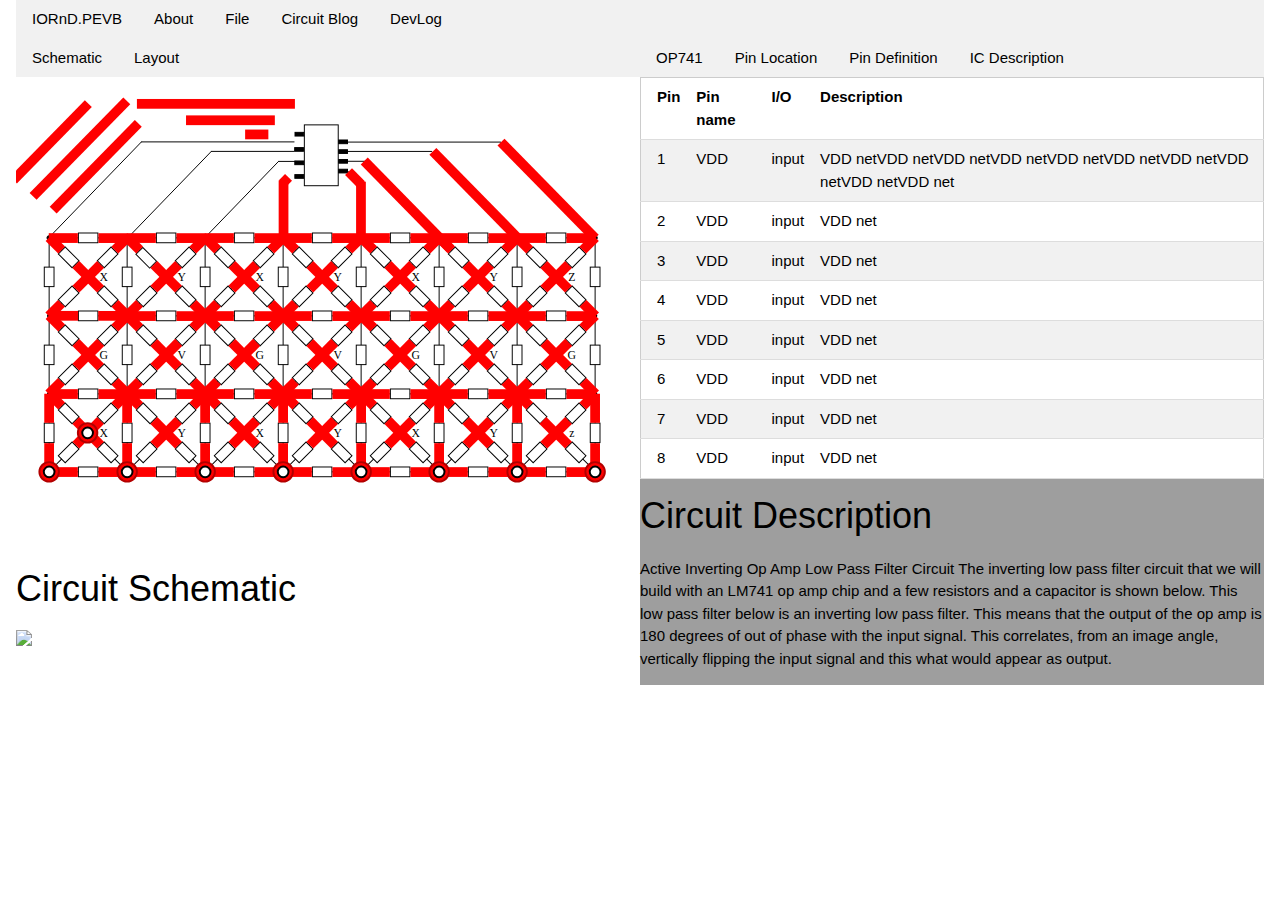
==== commit 28542b05: "initial" ====
--- a/index.html
+++ b/index.html
@@ -60,6 +60,16 @@
             <label>Sugar</label>
 
             <h2>daily log</h2>
+			<div class="w3-card" style="width:50%">
+                <div class="w3-container">
+                    <h3>20190930</h3>
+                    <p>
+					Circuit Layout View: 80% complete
+					Circuit Schematic View: 95 % complete
+					</p>
+                </div>
+
+            </div>	
             <div class="w3-card" style="width:50%">
                 <div class="w3-container">
                     <h3>20190929</h3>
@@ -119,18 +129,11 @@
                     <a href="#" class="w3-bar-item w3-button" onclick="openCircuitView('Layout')">Layout</a>
                 </div>
                 <div id="Schematic" class="view" width="100%" >
-                    <svg width="640.0000000000003" height="479.9999999999998" xmlns="http://www.w3.org/2000/svg" xmlns:svg="http://www.w3.org/2000/svg">
+                    <svg xmlns="http://www.w3.org/2000/svg" xmlns:svg="http://www.w3.org/2000/svg" viewBox="0 0 640 480" >
  <!-- Created with SVG-edit - http://svg-edit.googlecode.com/ -->
- <g>
+  <g>
+  
   <title>Layer 1</title>
-  <rect fill="#ffffff" x="64" y="160" width="20" height="10" stroke="#000000" id="Zp1t2p2t"/>
-  <rect fill="#ffffff" x="144" y="160" width="20" height="10" stroke="#000000" id="Zp2t2p3t"/>
-  <rect fill="#ffffff" x="224" y="160" width="20" height="10" stroke="#000000" id="Zp3t2p4t"/>
-  <rect id="Zp4t2p5t" stroke="#000000" height="10" width="20" y="160" x="304" fill="#ffffff"/>
-  <rect id="Zp5t2p6t" stroke="#000000" height="10" width="20" y="160" x="384" fill="#ffffff"/>
-  <rect id="Zp6t2p7t" stroke="#000000" height="10" width="20" y="160" x="464" fill="#ffffff"/>
-  <rect id="Zp7t2p8t" stroke="#000000" height="10" width="20" y="160" x="544" fill="#ffffff"/>
-  <rect id="Zn1t2n2t" stroke="#000000" height="10" width="20" y="240" x="64" fill="#ffffff"/>
   <rect id="Zn2t2n3t" stroke="#000000" height="10" width="20" y="240" x="144" fill="#ffffff"/>
   <rect id="Zn3t2n4t" stroke="#000000" height="10" width="20" y="240" x="224" fill="#ffffff"/>
   <rect id="Zn4t2n5t" stroke="#000000" height="10" width="20" y="240" x="304" fill="#ffffff"/>
@@ -403,7 +406,7 @@
   <line stroke="#000000" fill="none" stroke-width="null" stroke-dasharray="null" stroke-linejoin="null" stroke-linecap="null" x1="511.6" y1="171.5" x2="529.6" y2="171.5" id="W_P1t_Zp7t2X7t" transform="rotate(45 520.5999755859376,171.5) "/>
   <rect id="Zp8t2Z1t" transform="rotate(135 574.0000000000001,185.00000000000003) " stroke="#000000" height="10" width="20" y="180" x="564" fill="#ffffff"/>
   <ellipse id="svg_62" stroke="#000000" ry="2.25" rx="2.25" cy="405" cx="34" stroke-linecap="null" stroke-linejoin="null" stroke-dasharray="null" fill="#000000"/>
-  <rect stroke="#000000" id="svg_63" height="46.38867" width="34.75" y="58" x="295.75" stroke-linecap="null" stroke-linejoin="null" stroke-dasharray="null" stroke-width="null" fill="#ffffff"/>
+  <rect id="svg_63" height="62.40674" width="34.75" y="49.10107" x="295.75" stroke-linecap="null" stroke-linejoin="null" stroke-dasharray="null" stroke-width="null" fill="#ffffff" stroke="#000000"/>
   <line transform="rotate(135 40.599998474121094,238) " y2="238" x2="49.6" y1="238" x1="31.6" stroke-linecap="null" stroke-linejoin="null" stroke-dasharray="null" stroke-width="null" stroke="#000000" fill="none" id="W_N1t_Zn1t2x1t"/>
   <line transform="rotate(135 120.59999847412108,238) " y2="238" x2="129.6" y1="238" x1="111.6" stroke-linecap="null" stroke-linejoin="null" stroke-dasharray="null" stroke-width="null" stroke="#000000" fill="none" id="W_N1t_Zn2t2y1t"/>
   <line transform="rotate(135 200.60000610351565,238) " y2="238" x2="209.6" y1="238" x1="191.6" stroke-linecap="null" stroke-linejoin="null" stroke-dasharray="null" stroke-width="null" stroke="#000000" fill="none" id="W_N1t_Zn3t2x2t"/>
@@ -593,10 +596,7 @@
   <line transform="rotate(45 427.6000061035156,397.99999999999994) " y2="398" x2="436.6" y1="398" x1="418.6" stroke-linecap="null" stroke-linejoin="null" stroke-dasharray="null" stroke-width="null" stroke="#000000" fill="none" id="W_P6b_Zp6b2x3b"/>
   <line transform="rotate(45 507.6000061035156,398) " y2="398" x2="516.6" y1="398" x1="498.6" stroke-linecap="null" stroke-linejoin="null" stroke-dasharray="null" stroke-width="null" stroke="#000000" fill="none" id="W_P7b_Zp7b2y3b"/>
   <line transform="rotate(45 587.5999755859376,397.9999999999999) " y2="398" x2="596.6" y1="398" x1="578.6" stroke-linecap="null" stroke-linejoin="null" stroke-dasharray="null" stroke-width="null" stroke="#000000" fill="none" id="W_P8b_Zp8b2z1b"/>
-  <rect id="svg_1" height="3.79687" width="9.01758" y="64.6" x="286" stroke-linecap="null" stroke-linejoin="null" stroke-dasharray="null" stroke-width="null" stroke="#000000" fill="#000000"/>
-  <rect id="svg_2" height="3.79687" width="9.01758" y="74.6" x="286" stroke-linecap="null" stroke-linejoin="null" stroke-dasharray="null" stroke-width="null" stroke="#000000" fill="#000000"/>
-  <rect id="svg_3" height="3.79687" width="9.01758" y="84.6" x="286" stroke-linecap="null" stroke-linejoin="null" stroke-dasharray="null" stroke-width="null" stroke="#000000" fill="#000000"/>
-  <rect id="svg_4" height="3.79687" width="9.01758" y="94.6" x="286" stroke-linecap="null" stroke-linejoin="null" stroke-dasharray="null" stroke-width="null" stroke="#000000" fill="#000000"/>
+  <rect id="svg_4" height="3.79687" width="9.01758" y="100.11733" x="286" stroke-linecap="null" stroke-linejoin="null" stroke-dasharray="null" stroke-width="null" stroke="#000000" fill="#000000"/>
   <rect id="svg_5" height="3.79687" width="9.01758" y="64.6" x="331" stroke-linecap="null" stroke-linejoin="null" stroke-dasharray="null" stroke-width="null" stroke="#000000" fill="#000000"/>
   <rect id="svg_6" height="3.79687" width="9.01758" y="74.6" x="331" stroke-linecap="null" stroke-linejoin="null" stroke-dasharray="null" stroke-width="null" stroke="#000000" fill="#000000"/>
   <rect id="svg_7" height="3.79687" width="9.01758" y="84.6" x="331" stroke-linecap="null" stroke-linejoin="null" stroke-dasharray="null" stroke-width="null" stroke="#000000" fill="#000000"/>
@@ -615,269 +615,329 @@
   <line id="svg_26" stroke="#000000" y2="86.44629" x2="358.61772" y1="86.44629" x1="340.02875" stroke-linecap="null" stroke-linejoin="null" stroke-dasharray="null" stroke-width="null" fill="none"/>
   <line stroke="#000000" id="svg_27" y2="110.71622" x2="354.13814" y1="96.15401" x1="339.9563" stroke-linecap="null" stroke-linejoin="null" stroke-dasharray="null" stroke-width="null" fill="none"/>
   <line stroke="#000000" id="svg_28" fill="none" stroke-width="null" stroke-dasharray="null" stroke-linejoin="null" stroke-linecap="null" x1="354.14844" y1="164.33203" x2="354.14844" y2="110.28515"/>
-  <line stroke="#000000" id="svg_29" y2="110.73918" x2="273.9554" y1="96.17696" x1="285.76123" stroke-linecap="null" stroke-linejoin="null" stroke-dasharray="null" stroke-width="null" fill="none"/>
-  <line stroke="#000000" id="svg_30" fill="none" stroke-width="null" stroke-dasharray="null" stroke-linejoin="null" stroke-linecap="null" x1="273.96417" y1="165.05383" x2="273.96417" y2="110.48136"/>
-  <text fill="#000000" stroke="#000000" stroke-width="0" stroke-dasharray="null" stroke-linejoin="null" stroke-linecap="null" x="90" y="289" id="Tg1t" font-size="12" font-family="serif" text-anchor="middle" xml:space="preserve">G</text>
-  <text fill="#000000" stroke="#000000" stroke-width="0" stroke-dasharray="null" stroke-linejoin="null" stroke-linecap="null" x="170" y="289" id="Tv1t" font-size="12" font-family="serif" text-anchor="middle" xml:space="preserve">Y</text>
-  <text fill="#000000" stroke="#000000" stroke-width="0" stroke-dasharray="null" stroke-linejoin="null" stroke-linecap="null" x="250" y="289" id="Tg2t" font-size="12" font-family="serif" text-anchor="middle" xml:space="preserve">G</text>
-  <text fill="#000000" stroke="#000000" stroke-width="0" stroke-dasharray="null" stroke-linejoin="null" stroke-linecap="null" x="330" y="289" id="Tv2t" font-size="12" font-family="serif" text-anchor="middle" xml:space="preserve">Y</text>
-  <text fill="#000000" stroke="#000000" stroke-width="0" stroke-dasharray="null" stroke-linejoin="null" stroke-linecap="null" x="410" y="289" id="Tg3t" font-size="12" font-family="serif" text-anchor="middle" xml:space="preserve">G</text>
-  <text fill="#000000" stroke="#000000" stroke-width="0" stroke-dasharray="null" stroke-linejoin="null" stroke-linecap="null" x="490" y="289" id="Tv3t" font-size="12" font-family="serif" text-anchor="middle" xml:space="preserve">Y</text>
-  <text fill="#000000" stroke="#000000" stroke-width="0" stroke-dasharray="null" stroke-linejoin="null" stroke-linecap="null" x="570" y="289" id="Tg4t" font-size="12" font-family="serif" text-anchor="middle" xml:space="preserve">G</text>
-  <text fill="#000000" stroke="#000000" stroke-width="0" stroke-dasharray="null" stroke-linejoin="null" stroke-linecap="null" x="90" y="369" id="Tx1b" font-size="12" font-family="serif" text-anchor="middle" xml:space="preserve">X</text>
-  <text fill="#000000" stroke="#000000" stroke-width="0" stroke-dasharray="null" stroke-linejoin="null" stroke-linecap="null" x="170" y="369" id="Ty1b" font-size="12" font-family="serif" text-anchor="middle" xml:space="preserve">Y</text>
-  <text fill="#000000" stroke="#000000" stroke-width="0" stroke-dasharray="null" stroke-linejoin="null" stroke-linecap="null" x="250" y="369" id="Tx2b" font-size="12" font-family="serif" text-anchor="middle" xml:space="preserve">X</text>
-  <text fill="#000000" stroke="#000000" stroke-width="0" stroke-dasharray="null" stroke-linejoin="null" stroke-linecap="null" x="330" y="369" id="Ty2b" font-size="12" font-family="serif" text-anchor="middle" xml:space="preserve">Y</text>
-  <text fill="#000000" stroke="#000000" stroke-width="0" stroke-dasharray="null" stroke-linejoin="null" stroke-linecap="null" x="410" y="369" id="Tx3b" font-size="12" font-family="serif" text-anchor="middle" xml:space="preserve">X</text>
-  <text fill="#000000" stroke="#000000" stroke-width="0" stroke-dasharray="null" stroke-linejoin="null" stroke-linecap="null" x="490" y="369" id="Ty3b" font-size="12" font-family="serif" text-anchor="middle" xml:space="preserve">Y</text>
-  <text fill="#000000" stroke="#000000" stroke-width="0" stroke-dasharray="null" stroke-linejoin="null" stroke-linecap="null" x="570" y="369" id="Tz1b" font-size="12" font-family="serif" text-anchor="middle" xml:space="preserve">z</text>
-  <rect id="LW_P1t_Zp1t2n1t" height="29.8125" width="10" y="164.86232" x="28.98823" stroke-width="0" stroke="#000000" fill="#FF0000"/>
-  <rect id="LW_P2t_Zp2t2n2t" height="29.8125" width="10" y="164.62502" x="108.98823" stroke-width="0" stroke="#000000" fill="#FF0000"/>
-  <rect id="LW_P3t_Zp3t2n3t" height="29.8125" width="10" y="164.62502" x="188.98823" stroke-width="0" stroke="#000000" fill="#FF0000"/>
-  <rect id="LW_P4t_Zp4t2n4t" height="29.8125" width="10" y="164.62502" x="268.98823" stroke-width="0" stroke="#000000" fill="#FF0000"/>
-  <rect id="LW_P5t_Zp5t2n5t" height="29.8125" width="10" y="164.62502" x="348.98823" stroke-width="0" stroke="#000000" fill="#FF0000"/>
-  <rect id="LW_P6t_Zp6t2n6t" height="29.8125" width="10" y="164.62502" x="428.98823" stroke-width="0" stroke="#000000" fill="#FF0000"/>
-  <rect id="LW_P7t_Zp7t2n7t" height="29.8125" width="10" y="164.62502" x="508.98823" stroke-width="0" stroke="#000000" fill="#FF0000"/>
-  <rect id="LW_P8t_Zp8t2n8t" height="29.8125" width="10" y="164.62502" x="588.98823" stroke-width="0" stroke="#000000" fill="#FF0000"/>
-  <rect id="LW_N1t_Zp1t2n1t" height="29.8125" width="10" y="215.55958" x="28.98823" stroke-width="0" stroke="#000000" fill="#FF0000"/>
-  <rect id="LW_N2t_Zp2t2n2t" height="29.8125" width="10" y="215.55958" x="108.98823" stroke-width="0" stroke="#000000" fill="#FF0000"/>
-  <rect id="LW_N3t_Zp3t2n3t" height="29.8125" width="10" y="215.55958" x="188.98823" stroke-width="0" stroke="#000000" fill="#FF0000"/>
-  <rect id="LW_N4t_Zp4t2n4t" height="29.8125" width="10" y="215.55958" x="268.98823" stroke-width="0" stroke="#000000" fill="#FF0000"/>
-  <rect id="LW_N5t_Zp5t2n5t" height="29.8125" width="10" y="215.55958" x="348.98823" stroke-width="0" stroke="#000000" fill="#FF0000"/>
-  <rect id="LW_N6t_Zp6t2n6t" height="29.8125" width="10" y="215.55958" x="428.98823" stroke-width="0" stroke="#000000" fill="#FF0000"/>
-  <rect id="LW_N7t_Zp7t2n7t" height="29.8125" width="10" y="215.55958" x="508.98823" stroke-width="0" stroke="#000000" fill="#FF0000"/>
-  <rect id="LW_N8t_Zp8t2n8t" height="29.8125" width="10" y="215.55958" x="588.98823" stroke-width="0" stroke="#000000" fill="#FF0000"/>
-  <rect id="LW_N1b_Zn1t2n1b" height="29.8125" width="10" y="295.55958" x="28.98823" stroke-width="0" stroke="#000000" fill="#FF0000"/>
-  <rect id="LW_N2b_Zn2t2n2b" height="29.8125" width="10" y="295.55958" x="108.98823" stroke-width="0" stroke="#000000" fill="#FF0000"/>
-  <rect id="LW_N3b_Zn3t2n3b" height="29.8125" width="10" y="295.55958" x="188.98823" stroke-width="0" stroke="#000000" fill="#FF0000"/>
-  <rect id="LW_N4b_Zn4t2n4b" height="29.8125" width="10" y="295.55958" x="268.98823" stroke-width="0" stroke="#000000" fill="#FF0000"/>
-  <rect id="LW_N5b_Zn5t2n5b" height="29.8125" width="10" y="295.55958" x="348.98823" stroke-width="0" stroke="#000000" fill="#FF0000"/>
-  <rect id="LW_N6b_Zn6t2n6b" height="29.8125" width="10" y="295.55958" x="428.98823" stroke-width="0" stroke="#000000" fill="#FF0000"/>
-  <rect id="LW_N7b_Zn7t2n7b" height="29.8125" width="10" y="295.55958" x="508.98823" stroke-width="0" stroke="#000000" fill="#FF0000"/>
-  <rect id="LW_N8b_Zn8t2n8b" height="29.8125" width="10" y="295.55958" x="588.98823" stroke-width="0" stroke="#000000" fill="#FF0000"/>
-  <rect id="LW_N1t_Zn1t2n1b" height="29.8125" width="10" y="244.86232" x="28.98823" stroke-width="0" stroke="#000000" fill="#FF0000"/>
-  <rect id="LW_N2t_Zn2t2n2b" height="29.8125" width="10" y="244.86232" x="107.98823" stroke-width="0" stroke="#000000" fill="#FF0000"/>
-  <rect id="LW_N3t_Zn3t2n3b" height="29.8125" width="10" y="244.86232" x="188.98823" stroke-width="0" stroke="#000000" fill="#FF0000"/>
-  <rect id="LW_N4t_Zn4t2n4b" height="29.8125" width="10" y="244.86232" x="268.98823" stroke-width="0" stroke="#000000" fill="#FF0000"/>
-  <rect id="LW_N5t_Zn5t2n5b" height="29.8125" width="10" y="244.86232" x="348.98823" stroke-width="0" stroke="#000000" fill="#FF0000"/>
-  <rect id="LW_N6t_Zn6t2n6b" height="29.8125" width="10" y="244.86232" x="428.98823" stroke-width="0" stroke="#000000" fill="#FF0000"/>
-  <rect id="LW_N7t_Zn7t2n7b" height="29.8125" width="10" y="244.86232" x="508.98823" stroke-width="0" stroke="#000000" fill="#FF0000"/>
-  <rect id="LW_N8t_Zn8t2n8b" height="29.8125" width="10" y="244.86232" x="588.98823" stroke-width="0" stroke="#000000" fill="#FF0000"/>
-  <rect id="LW_N1b_Zn1b2p1b" height="29.8125" width="10" y="324.86232" x="28.98823" stroke-width="0" stroke="#000000" fill="#FF0000"/>
-  <rect id="LW_N2b_Zn2b2p2b" height="29.8125" width="10" y="324.86232" x="108.98823" stroke-width="0" stroke="#000000" fill="#FF0000"/>
-  <rect id="LW_N3b_Zn3b2p3b" height="29.8125" width="10" y="324.86232" x="188.98823" stroke-width="0" stroke="#000000" fill="#FF0000"/>
-  <rect id="LW_N4b_Zn4b2p4b" height="29.8125" width="10" y="324.86232" x="268.98823" stroke-width="0" stroke="#000000" fill="#FF0000"/>
-  <rect id="LW_N5b_Zn5b2p5b" height="29.8125" width="10" y="324.86232" x="348.98823" stroke-width="0" stroke="#000000" fill="#FF0000"/>
-  <rect id="LW_N6b_Zn6b2p6b" height="29.8125" width="10" y="324.86232" x="428.98823" stroke-width="0" stroke="#000000" fill="#FF0000"/>
-  <rect id="LW_N7b_Zn7b2p7b" height="29.8125" width="10" y="324.86232" x="508.98823" stroke-width="0" stroke="#000000" fill="#FF0000"/>
-  <rect id="LW_N8b_Zn8b2p8b" height="29.8125" width="10" y="324.86232" x="588.98823" stroke-width="0" stroke="#000000" fill="#FF0000"/>
-  <rect id="LW_P1b_Zp1b2n1b" height="29.8125" width="10" y="375.55958" x="28.98823" stroke-width="0" stroke="#000000" fill="#FF0000"/>
-  <rect id="LW_P2b_Zp2b2n2b" height="29.8125" width="10" y="375.55958" x="108.98823" stroke-width="0" stroke="#000000" fill="#FF0000"/>
-  <rect id="LW_P3b_Zp3b2n3b" height="29.8125" width="10" y="375.55958" x="188.98823" stroke-width="0" stroke="#000000" fill="#FF0000"/>
-  <rect id="LW_P4b_Zp4b2n4b" height="29.8125" width="10" y="375.55958" x="268.98823" stroke-width="0" stroke="#000000" fill="#FF0000"/>
-  <rect id="LW_P5b_Zp5b2n5b" height="29.8125" width="10" y="375.55958" x="348.98823" stroke-width="0" stroke="#000000" fill="#FF0000"/>
-  <rect id="LW_P6b_Zp6b2n6b" height="29.8125" width="10" y="375.55958" x="428.98823" stroke-width="0" stroke="#000000" fill="#FF0000"/>
-  <rect id="LW_P7b_Zp7b2n7b" height="29.8125" width="10" y="375.55958" x="508.98823" stroke-width="0" stroke="#000000" fill="#FF0000"/>
-  <rect id="LW_P8b_Zp8b2n8b" height="29.8125" width="10" y="375.55958" x="588.98823" stroke-width="0" stroke="#000000" fill="#FF0000"/>
-  <rect transform="rotate(90 48.519481658935526,165.1865386962891) " id="LW_P1t_Zp1t2p2t" height="29.8125" width="10" y="150.28029" x="43.51948" stroke-width="0" stroke="#000000" fill="#FF0000"/>
-  <rect transform="rotate(90 128.51947021484375,165.1865386962891) " id="LW_P2t_Zp2t2p3t" height="29.8125" width="10" y="150.28029" x="123.51948" stroke-width="0" stroke="#000000" fill="#FF0000"/>
-  <rect transform="rotate(90 208.51947021484375,165.1865386962891) " id="LW_P3t_Zp3t2p4t" height="29.8125" width="10" y="150.28029" x="203.51948" stroke-width="0" stroke="#000000" fill="#FF0000"/>
-  <rect transform="rotate(90 288.5194702148438,165.1865386962891) " id="LW_P4t_Zp4t2p5t" height="29.8125" width="10" y="150.28029" x="283.51948" stroke-width="0" stroke="#000000" fill="#FF0000"/>
-  <rect transform="rotate(90 368.5194702148438,165.1865386962891) " id="LW_P5t_Zp5t2p6t" height="29.8125" width="10" y="150.28029" x="363.51948" stroke-width="0" stroke="#000000" fill="#FF0000"/>
-  <rect transform="rotate(90 448.51947021484375,165.18653869628912) " id="LW_P6t_Zp6t2p7t" height="29.8125" width="10" y="150.28029" x="443.51948" stroke-width="0" stroke="#000000" fill="#FF0000"/>
-  <rect transform="rotate(90 528.5194702148439,165.18653869628912) " id="LW_P7t_Zp7t2p8t" height="29.8125" width="10" y="150.28029" x="523.51948" stroke-width="0" stroke="#000000" fill="#FF0000"/>
-  <rect transform="rotate(90 99.47284698486327,165.23529052734378) " height="29.8125" width="10" y="150.32904" x="94.47285" stroke-width="0" stroke="#000000" fill="#FF0000" id="LW_P2t_Zp1t2p2t"/>
-  <rect transform="rotate(90 179.4728546142578,165.23529052734378) " height="29.8125" width="10" y="150.32904" x="174.47285" stroke-width="0" stroke="#000000" fill="#FF0000" id="LW_P3t_Zp2t2p3t"/>
-  <rect transform="rotate(90 259.4728393554688,165.23529052734378) " height="29.8125" width="10" y="150.32904" x="254.47285" stroke-width="0" stroke="#000000" fill="#FF0000" id="LW_P4t_Zp3t2p4t"/>
-  <rect transform="rotate(90 339.4728393554688,165.23529052734378) " height="29.8125" width="10" y="150.32904" x="334.47285" stroke-width="0" stroke="#000000" fill="#FF0000" id="LW_P5t_Zp4t2p5t"/>
-  <rect transform="rotate(90 419.4728393554688,165.23529052734378) " height="29.8125" width="10" y="150.32904" x="414.47285" stroke-width="0" stroke="#000000" fill="#FF0000" id="LW_P6t_Zp5t2p6t"/>
-  <rect transform="rotate(90 499.47283935546875,165.2352905273438) " height="29.8125" width="10" y="150.32904" x="494.47285" stroke-width="0" stroke="#000000" fill="#FF0000" id="LW_P7t_Zp6t2p7t"/>
-  <rect transform="rotate(90 579.4728393554689,165.2352905273438) " height="29.8125" width="10" y="150.32904" x="574.47285" stroke-width="0" stroke="#000000" fill="#FF0000" id="LW_P8t_Zp7t2p8t"/>
-  <rect transform="rotate(90 48.756786346435526,244.9492340087891) " id="LW_N1t_Zn1t2n2t" height="29.8125" width="10" y="230.04299" x="43.75678" stroke-width="0" stroke="#000000" fill="#FF0000"/>
-  <rect transform="rotate(90 128.51947021484378,245.18653869628906) " id="LW_N2t_Zn2t2n3t" height="29.8125" width="10" y="230.28029" x="123.51948" stroke-width="0" stroke="#000000" fill="#FF0000"/>
-  <rect transform="rotate(90 208.51948547363284,245.18653869628906) " id="LW_N3t_Zn3t2n4t" height="29.8125" width="10" y="230.28029" x="203.51948" stroke-width="0" stroke="#000000" fill="#FF0000"/>
-  <rect transform="rotate(90 288.5194702148438,245.1865386962891) " id="LW_N4t_Zn4t2n5t" height="29.8125" width="10" y="230.28029" x="283.51948" stroke-width="0" stroke="#000000" fill="#FF0000"/>
-  <rect transform="rotate(90 368.5194702148438,245.1865386962891) " id="LW_N5t_Zn5t2n6t" height="29.8125" width="10" y="230.28029" x="363.51948" stroke-width="0" stroke="#000000" fill="#FF0000"/>
-  <rect transform="rotate(90 448.5194702148438,245.1865386962891) " id="LW_N6t_Zn6t2n7t" height="29.8125" width="10" y="230.28029" x="443.51948" stroke-width="0" stroke="#000000" fill="#FF0000"/>
-  <rect transform="rotate(90 528.5194702148439,245.18653869628912) " id="LW_N7t_Zn7t2n8t" height="29.8125" width="10" y="230.28029" x="523.51948" stroke-width="0" stroke="#000000" fill="#FF0000"/>
-  <rect transform="rotate(90 48.5194816589355,325.1865539550782) " id="LW_N1b_Zn1b2n2b" height="29.8125" width="10" y="310.28029" x="43.51948" stroke-width="0" stroke="#000000" fill="#FF0000"/>
-  <rect transform="rotate(90 128.51947021484372,325.1865539550782) " id="LW_N2b_Zn2b2n3b" height="29.8125" width="10" y="310.28029" x="123.51948" stroke-width="0" stroke="#000000" fill="#FF0000"/>
-  <rect transform="rotate(90 208.51948547363278,325.1865539550782) " id="LW_N3b_Zn3b2n4b" height="29.8125" width="10" y="310.28029" x="203.51948" stroke-width="0" stroke="#000000" fill="#FF0000"/>
-  <rect transform="rotate(90 288.51947021484375,325.1865539550782) " id="LW_N4b_Zn4b2n5b" height="29.8125" width="10" y="310.28029" x="283.51948" stroke-width="0" stroke="#000000" fill="#FF0000"/>
-  <rect transform="rotate(90 368.51947021484375,325.1865539550782) " id="LW_N5b_Zn5b2n6b" height="29.8125" width="10" y="310.28029" x="363.51948" stroke-width="0" stroke="#000000" fill="#FF0000"/>
-  <rect transform="rotate(90 448.51947021484375,325.1865539550782) " id="LW_N6b_Zn6b2n7b" height="29.8125" width="10" y="310.28029" x="443.51948" stroke-width="0" stroke="#000000" fill="#FF0000"/>
-  <rect transform="rotate(90 528.5194702148439,325.1865539550782) " id="LW_N7b_Zn7b2n8b" height="29.8125" width="10" y="310.28029" x="523.51948" stroke-width="0" stroke="#000000" fill="#FF0000"/>
-  <rect transform="rotate(90 48.5194816589355,405.1865539550782) " id="LW_P1b_Zp1b2p2b" height="29.8125" width="10" y="390.28029" x="43.51948" stroke-width="0" stroke="#000000" fill="#FF0000"/>
-  <rect transform="rotate(90 128.51947021484372,405.1865539550782) " id="LW_P2b_Zp2b2p3b" height="29.8125" width="10" y="390.28029" x="123.51948" stroke-width="0" stroke="#000000" fill="#FF0000"/>
-  <rect transform="rotate(90 208.51948547363278,405.1865539550782) " id="LW_P3b_Zp3b2p4b" height="29.8125" width="10" y="390.28029" x="203.51948" stroke-width="0" stroke="#000000" fill="#FF0000"/>
-  <rect transform="rotate(90 288.51947021484375,405.1865539550782) " id="LW_P4b_Zp4b2p5b" height="29.8125" width="10" y="390.28029" x="283.51948" stroke-width="0" stroke="#000000" fill="#FF0000"/>
-  <rect transform="rotate(90 368.51947021484375,405.1865539550782) " id="LW_P5b_Zp5b2p6b" height="29.8125" width="10" y="390.28029" x="363.51948" stroke-width="0" stroke="#000000" fill="#FF0000"/>
-  <rect transform="rotate(90 448.51947021484375,405.1865539550782) " id="LW_P6b_Zp6b2p7b" height="29.8125" width="10" y="390.28029" x="443.51948" stroke-width="0" stroke="#000000" fill="#FF0000"/>
-  <rect transform="rotate(90 528.5194702148439,405.1865539550782) " id="LW_P7b_Zp7b2p8b" height="29.8125" width="10" y="390.28029" x="523.51948" stroke-width="0" stroke="#000000" fill="#FF0000"/>
-  <rect transform="rotate(90 99.23554229736327,244.99798583984378) " height="29.8125" width="10" y="230.09174" x="94.23555" stroke-width="0" stroke="#000000" fill="#FF0000" id="LW_N2t_Zn1t2n2t"/>
-  <rect transform="rotate(90 179.47285461425784,245.23529052734375) " height="29.8125" width="10" y="230.32904" x="174.47285" stroke-width="0" stroke="#000000" fill="#FF0000" id="LW_N3t_Zn2t2n3t"/>
-  <rect transform="rotate(90 259.4728393554688,245.23529052734378) " height="29.8125" width="10" y="230.32904" x="254.47285" stroke-width="0" stroke="#000000" fill="#FF0000" id="LW_N4t_Zn3t2n4t"/>
-  <rect transform="rotate(90 339.4728393554688,245.23529052734378) " height="29.8125" width="10" y="230.32904" x="334.47285" stroke-width="0" stroke="#000000" fill="#FF0000" id="LW_N5t_Zn4t2n5t"/>
-  <rect transform="rotate(90 419.4728393554688,245.23529052734378) " height="29.8125" width="10" y="230.32904" x="414.47285" stroke-width="0" stroke="#000000" fill="#FF0000" id="LW_N6t_Zn5t2n6t"/>
-  <rect transform="rotate(90 499.4728393554688,245.23529052734378) " height="29.8125" width="10" y="230.32904" x="494.47285" stroke-width="0" stroke="#000000" fill="#FF0000" id="LW_N7t_Zn6t2n7t"/>
-  <rect transform="rotate(90 579.4728393554689,245.2352905273438) " height="29.8125" width="10" y="230.32904" x="574.47285" stroke-width="0" stroke="#000000" fill="#FF0000" id="LW_N8t_Zn7t2n8t"/>
-  <rect transform="rotate(90 99.47284698486324,325.2352905273438) " height="29.8125" width="10" y="310.32904" x="94.47285" stroke-width="0" stroke="#000000" fill="#FF0000" id="LW_N2b_Zn1b2n2b"/>
-  <rect transform="rotate(90 179.47285461425778,325.2352905273438) " height="29.8125" width="10" y="310.32904" x="174.47285" stroke-width="0" stroke="#000000" fill="#FF0000" id="LW_N3b_Zn2b2n3b"/>
-  <rect transform="rotate(90 259.47283935546875,325.2352905273438) " height="29.8125" width="10" y="310.32904" x="254.47285" stroke-width="0" stroke="#000000" fill="#FF0000" id="LW_N4b_Zn3b2n4b"/>
-  <rect transform="rotate(90 339.47283935546875,325.2352905273438) " height="29.8125" width="10" y="310.32904" x="334.47285" stroke-width="0" stroke="#000000" fill="#FF0000" id="LW_N5b_Zn4b2n5b"/>
-  <rect transform="rotate(90 419.47283935546875,325.2352905273438) " height="29.8125" width="10" y="310.32904" x="414.47285" stroke-width="0" stroke="#000000" fill="#FF0000" id="LW_N6b_Zn5b2n6b"/>
-  <rect transform="rotate(90 499.47283935546875,325.2352905273438) " height="29.8125" width="10" y="310.32904" x="494.47285" stroke-width="0" stroke="#000000" fill="#FF0000" id="LW_N7b_Zn6b2n7b"/>
-  <rect transform="rotate(90 579.4728393554689,325.2352905273438) " height="29.8125" width="10" y="310.32904" x="574.47285" stroke-width="0" stroke="#000000" fill="#FF0000" id="LW_N8b_Zn7b2n8b"/>
-  <rect transform="rotate(90 99.47284698486324,405.2352905273438) " height="29.8125" width="10" y="390.32904" x="94.47285" stroke-width="0" stroke="#000000" fill="#FF0000" id="LW_P2b_Zp1b2p2b"/>
-  <rect transform="rotate(90 179.47285461425778,405.2352905273438) " height="29.8125" width="10" y="390.32904" x="174.47285" stroke-width="0" stroke="#000000" fill="#FF0000" id="LW_P3b_Zp2b2p3b"/>
-  <rect transform="rotate(90 259.47283935546875,405.2352905273438) " height="29.8125" width="10" y="390.32904" x="254.47285" stroke-width="0" stroke="#000000" fill="#FF0000" id="LW_P4b_Zp3b2p4b"/>
-  <rect transform="rotate(90 339.47283935546875,405.2352905273438) " height="29.8125" width="10" y="390.32904" x="334.47285" stroke-width="0" stroke="#000000" fill="#FF0000" id="LW_P5b_Zp4b2p5b"/>
-  <rect transform="rotate(90 419.47283935546875,405.2352905273438) " height="29.8125" width="10" y="390.32904" x="414.47285" stroke-width="0" stroke="#000000" fill="#FF0000" id="LW_P6b_Zp5b2p6b"/>
-  <rect transform="rotate(90 499.47283935546875,405.2352905273438) " height="29.8125" width="10" y="390.32904" x="494.47285" stroke-width="0" stroke="#000000" fill="#FF0000" id="LW_P7b_Zp6b2p7b"/>
-  <rect transform="rotate(90 579.4728393554689,405.2352905273438) " height="29.8125" width="10" y="390.32904" x="574.47285" stroke-width="0" stroke="#000000" fill="#FF0000" id="LW_P8b_Zp7b2p8b"/>
-  <rect stroke="#000000" id="LW_P2t_Zp2t2x1t" transform="rotate(45 107.79223632812497,171.105224609375) " height="18.23432" width="10" y="161.98806" x="102.79224" stroke-width="0" fill="#FF0000"/>
-  <rect stroke="#000000" id="LW_P3t_Zp3t2y1t" transform="rotate(45 187.79223632812497,171.105224609375) " height="18.23432" width="10" y="161.98806" x="182.79224" stroke-width="0" fill="#FF0000"/>
-  <rect stroke="#000000" id="LW_P4t_Zp4t2x2t" transform="rotate(45 267.79223632812506,171.10522460937497) " height="18.23432" width="10" y="161.98806" x="262.79224" stroke-width="0" fill="#FF0000"/>
-  <rect stroke="#000000" id="LW_P5t_Zp5t2y2t" transform="rotate(45 347.792236328125,171.105224609375) " height="18.23432" width="10" y="161.98806" x="342.79224" stroke-width="0" fill="#FF0000"/>
-  <rect stroke="#000000" id="LW_P6t_Zp6t2x3t" transform="rotate(45 427.7922363281251,171.10522460937497) " height="18.23432" width="10" y="161.98806" x="422.79224" stroke-width="0" fill="#FF0000"/>
-  <rect stroke="#000000" id="LW_P7t_Zp7t2y3t" transform="rotate(45 507.79223632812517,171.10522460937497) " height="18.23432" width="10" y="161.98806" x="502.79224" stroke-width="0" fill="#FF0000"/>
-  <rect stroke="#000000" id="LW_P8t_Zp8t2z1t" transform="rotate(45 587.792236328125,171.105224609375) " height="18.23432" width="10" y="161.98806" x="582.79224" stroke-width="0" fill="#FF0000"/>
-  <rect id="LW_P1t_Zp1t2x1t" stroke="#000000" transform="rotate(-45 40.352539062499936,171.04541015624997) " height="18.23432" width="10" y="161.92825" x="35.35254" stroke-width="0" fill="#FF0000"/>
-  <rect id="LW_P2t_Zp2t2y1t" stroke="#000000" transform="rotate(-45 120.35253906249999,171.04541015625) " height="18.23432" width="10" y="161.92825" x="115.35254" stroke-width="0" fill="#FF0000"/>
-  <rect id="LW_P3t_Zp3t2x2t" stroke="#000000" transform="rotate(-45 200.3525390625,171.04541015625) " height="18.23432" width="10" y="161.92825" x="195.35254" stroke-width="0" fill="#FF0000"/>
-  <rect id="LW_P4t_Zp4t2y2t" stroke="#000000" transform="rotate(-45 280.35253906249994,171.04541015624997) " height="18.23432" width="10" y="161.92825" x="275.35254" stroke-width="0" fill="#FF0000"/>
-  <rect id="LW_P5t_Zp5t2x3t" stroke="#000000" transform="rotate(-45 360.35253906249994,171.04541015624997) " height="18.23432" width="10" y="161.92825" x="355.35254" stroke-width="0" fill="#FF0000"/>
-  <rect id="LW_P6t_Zp6t2y3t" stroke="#000000" transform="rotate(-45 440.3525390625,171.04541015625) " height="18.23432" width="10" y="161.92825" x="435.35254" stroke-width="0" fill="#FF0000"/>
-  <rect id="LW_P7t_Zp7t2z1t" stroke="#000000" transform="rotate(-45 520.3525390625,171.04541015625) " height="18.23432" width="10" y="161.92825" x="515.35254" stroke-width="0" fill="#FF0000"/>
-  <rect id="LW_N1t_Zn1t2x1t" stroke="#000000" transform="rotate(45 40.11523056030281,238.67723083496088) " height="18.23432" width="10" y="229.56008" x="35.11523" stroke-width="0" fill="#FF0000"/>
-  <rect id="LW_N2t_Zn2t2y1t" stroke="#000000" transform="rotate(45 120.1152267456055,238.6772308349609) " height="18.23432" width="10" y="229.56008" x="115.11523" stroke-width="0" fill="#FF0000"/>
-  <rect id="LW_N3t_Zn3t2x2t" stroke="#000000" transform="rotate(45 200.11523437500006,238.67723083496088) " height="18.23432" width="10" y="229.56008" x="195.11523" stroke-width="0" fill="#FF0000"/>
-  <rect id="LW_N4t_Zn4t2y2t" stroke="#000000" transform="rotate(45 280.11523437500006,238.67723083496088) " height="18.23432" width="10" y="229.56008" x="275.11523" stroke-width="0" fill="#FF0000"/>
-  <rect id="LW_N5t_Zn5t2x3t" stroke="#000000" transform="rotate(45 360.11523437500006,238.6772308349609) " height="18.23432" width="10" y="229.56008" x="355.11523" stroke-width="0" fill="#FF0000"/>
-  <rect id="LW_N6t_Zn6t2y3t" stroke="#000000" transform="rotate(45 440.11523437500006,238.6772308349609) " height="18.23432" width="10" y="229.56008" x="435.11523" stroke-width="0" fill="#FF0000"/>
-  <rect id="LW_N7t_Zn7t2z1t" stroke="#000000" transform="rotate(45 520.115234375,238.67723083496097) " height="18.23432" width="10" y="229.56008" x="515.11523" stroke-width="0" fill="#FF0000"/>
-  <rect id="LW_X1t_Zx1t2p2t" stroke="#000000" transform="rotate(45 80.2197265625001,198.8100433349609) " height="18.23432" width="10" y="189.69289" x="75.21973" stroke-width="0" fill="#FF0000"/>
-  <rect id="LW_Y1t_Zy1t2p3t" stroke="#000000" transform="rotate(45 160.21972656250009,198.8100433349609) " height="18.23432" width="10" y="189.69289" x="155.21973" stroke-width="0" fill="#FF0000"/>
-  <rect id="LW_X2t_Zx2t2p4t" stroke="#000000" transform="rotate(45 240.2197265625001,198.8100433349609) " height="18.23432" width="10" y="189.69289" x="235.21973" stroke-width="0" fill="#FF0000"/>
-  <rect id="LW_Y2t_Zy2t2p5t" stroke="#000000" transform="rotate(45 320.2197265625001,198.8100433349609) " height="18.23432" width="10" y="189.69289" x="315.21973" stroke-width="0" fill="#FF0000"/>
-  <rect id="LW_X3t_Zx3t2p6t" stroke="#000000" transform="rotate(45 400.2197265625001,198.81004333496082) " height="18.23432" width="10" y="189.69289" x="395.21973" stroke-width="0" fill="#FF0000"/>
-  <rect id="LW_Y3t_Zy3t2p7t" stroke="#000000" transform="rotate(45 480.2197265625001,198.81004333496082) " height="18.23432" width="10" y="189.69289" x="475.21973" stroke-width="0" fill="#FF0000"/>
-  <rect id="LW_Z1t_Zz1t2p8t" stroke="#000000" transform="rotate(45 560.2197265625,198.81004333496085) " height="18.23432" width="10" y="189.69289" x="555.21973" stroke-width="0" fill="#FF0000"/>
-  <rect id="LW_X1t_Zx1t2n1t" stroke="#000000" transform="rotate(45 67.8798828125001,211.14990234374997) " height="18.23432" width="10" y="202.03274" x="62.87988" stroke-width="0" fill="#FF0000"/>
-  <rect id="LW_Y1t_Zy1t2n2t" stroke="#000000" transform="rotate(45 147.8798828125,211.14990234375) " height="18.23432" width="10" y="202.03274" x="142.87988" stroke-width="0" fill="#FF0000"/>
-  <rect id="LW_X2t_Zx2t2n3t" stroke="#000000" transform="rotate(45 227.8798828125,211.14990234375) " height="18.23432" width="10" y="202.03274" x="222.87988" stroke-width="0" fill="#FF0000"/>
-  <rect id="LW_Y2t_Zy2t2n4t" stroke="#000000" transform="rotate(45 307.8798828125002,211.14990234374994) " height="18.23432" width="10" y="202.03274" x="302.87988" stroke-width="0" fill="#FF0000"/>
-  <rect id="LW_X3t_Zx3t2n5t" stroke="#000000" transform="rotate(45 387.8798828125001,211.14990234375003) " height="18.23432" width="10" y="202.03274" x="382.87988" stroke-width="0" fill="#FF0000"/>
-  <rect id="LW_Y3t_Zy3t2n6t" stroke="#000000" transform="rotate(45 467.8798828125001,211.14990234375003) " height="18.23432" width="10" y="202.03274" x="462.87988" stroke-width="0" fill="#FF0000"/>
-  <rect id="LW_Z1t_Zz1t2n7t" stroke="#000000" transform="rotate(45 547.8798828125001,211.14990234375003) " height="18.23432" width="10" y="202.03274" x="542.87988" stroke-width="0" fill="#FF0000"/>
-  <rect id="LW_X1t_Zx1t2p1t" stroke="#000000" transform="rotate(-45 67.8798828124999,198.8100433349609) " height="18.23432" width="10" y="189.69289" x="62.87988" stroke-width="0" fill="#FF0000"/>
-  <rect id="LW_Y1t_Zy1t2p2t" stroke="#000000" transform="rotate(-45 147.87988281249991,198.8100433349609) " height="18.23432" width="10" y="189.69289" x="142.87988" stroke-width="0" fill="#FF0000"/>
-  <rect id="LW_X2t_Zx2t2p3t" stroke="#000000" transform="rotate(-45 227.8798828125,198.81004333496088) " height="18.23432" width="10" y="189.69289" x="222.87988" stroke-width="0" fill="#FF0000"/>
-  <rect id="LW_Y2t_Zy2t2p4t" stroke="#000000" transform="rotate(-45 307.8798828125,198.81004333496088) " height="18.23432" width="10" y="189.69289" x="302.87988" stroke-width="0" fill="#FF0000"/>
-  <rect id="LW_X3t_Zx3t2p5t" stroke="#000000" transform="rotate(-45 387.8798828125,198.81004333496088) " height="18.23432" width="10" y="189.69289" x="382.87988" stroke-width="0" fill="#FF0000"/>
-  <rect id="LW_Y3t_Zy3t2p6t" stroke="#000000" transform="rotate(-45 467.87988281249994,198.81004333496085) " height="18.23432" width="10" y="189.69289" x="462.87988" stroke-width="0" fill="#FF0000"/>
-  <rect id="LW_Z1t_Zz1t2p7t" stroke="#000000" transform="rotate(-45 547.8798828125,198.8100433349609) " height="18.23432" width="10" y="189.69289" x="542.87988" stroke-width="0" fill="#FF0000"/>
-  <rect id="LW_X1t_Zx1t2n2t" stroke="#000000" transform="rotate(-45 80.2197265624999,211.14990234374997) " height="18.23432" width="10" y="202.03274" x="75.21973" stroke-width="0" fill="#FF0000"/>
-  <rect id="LW_Y1t_Zy1t2n3t" stroke="#000000" transform="rotate(-45 160.21972656249991,211.14990234374997) " height="18.23432" width="10" y="202.03274" x="155.21973" stroke-width="0" fill="#FF0000"/>
-  <rect id="LW_X2t_Zx2t2n4t" stroke="#000000" transform="rotate(-45 240.21972656249991,211.14990234374997) " height="18.23432" width="10" y="202.03274" x="235.21973" stroke-width="0" fill="#FF0000"/>
-  <rect id="LW_Y2t_Zy2t2n5t" stroke="#000000" transform="rotate(-45 320.21972656249994,211.14990234374997) " height="18.23432" width="10" y="202.03274" x="315.21973" stroke-width="0" fill="#FF0000"/>
-  <rect id="LW_X3t_Zx3t2n6t" stroke="#000000" transform="rotate(-45 400.21972656249994,211.14990234375006) " height="18.23432" width="10" y="202.03274" x="395.21973" stroke-width="0" fill="#FF0000"/>
-  <rect id="LW_Y3t_Zy3t2n7t" stroke="#000000" transform="rotate(-45 480.21972656249994,211.14990234375006) " height="18.23432" width="10" y="202.03274" x="475.21973" stroke-width="0" fill="#FF0000"/>
-  <rect id="LW_Z1t_Zz1t2n8t" stroke="#000000" transform="rotate(-45 560.2197265624999,211.14990234375003) " height="18.23432" width="10" y="202.03274" x="555.21973" stroke-width="0" fill="#FF0000"/>
-  <rect id="LW_N2t_Zn2t2x1t" stroke="#000000" transform="rotate(-45 107.9843673706055,238.67723083496097) " height="18.23432" width="10" y="229.56008" x="102.98437" stroke-width="0" fill="#FF0000"/>
-  <rect id="LW_N3t_Zn3t2t1t" stroke="#000000" transform="rotate(-45 187.98437499999986,238.67724609374997) " height="18.23432" width="10" y="229.56008" x="182.98437" stroke-width="0" fill="#FF0000"/>
-  <rect id="LW_N4t_Zn4t2x2t" stroke="#000000" transform="rotate(-45 267.9843749999999,238.67724609374997) " height="18.23432" width="10" y="229.56008" x="262.98437" stroke-width="0" fill="#FF0000"/>
-  <rect id="LW_N5t_Zn5t2y2t" stroke="#00FF00" transform="rotate(-45 347.9843749999999,238.67724609374997) " height="18.23432" width="10" y="229.56008" x="342.98437" stroke-width="0" fill="#FF0000"/>
-  <rect id="LW_N6t_Zn6t2x3t" stroke="#000000" transform="rotate(-45 427.9843749999999,238.67724609374997) " height="18.23432" width="10" y="229.56008" x="422.98437" stroke-width="0" fill="#FF0000"/>
-  <rect id="LW_N7t_Zn7t2y3t" stroke="#000000" transform="rotate(-45 507.9843749999999,238.6772460937499) " height="18.23432" width="10" y="229.56008" x="502.98437" stroke-width="0" fill="#FF0000"/>
-  <rect id="LW_N8t_Zn8t2z1t" stroke="#000000" transform="rotate(-45 587.984375,238.67724609374994) " height="18.23432" width="10" y="229.56008" x="582.98437" stroke-width="0" fill="#FF0000"/>
-  <rect id="LW_N1t_Zn1t2g1t" stroke="#00ff00" transform="rotate(-45 40.352539062499886,251.04541015624997) " height="18.23432" width="10" y="241.92825" x="35.35254" stroke-width="0" fill="#FF0000"/>
-  <rect id="LW_N2t_Zn2t2v1t" stroke="#00ff00" transform="rotate(-45 120.3525390624999,251.04541015624997) " height="18.23432" width="10" y="241.92825" x="115.35254" stroke-width="0" fill="#FF0000"/>
-  <rect id="LW_N3t_Zn3t2g2t" stroke="#00ff00" transform="rotate(-45 200.35253906249991,251.04541015624997) " height="18.23432" width="10" y="241.92825" x="195.35254" stroke-width="0" fill="#FF0000"/>
-  <rect id="LW_N4t_Zn4t2v2t" stroke="#00ff00" transform="rotate(-45 280.3525390624999,251.04541015624997) " height="18.23432" width="10" y="241.92825" x="275.35254" stroke-width="0" fill="#FF0000"/>
-  <rect id="LW_N5t_Zn5t2g3t" stroke="#00ff00" transform="rotate(-45 360.3525390624999,251.04541015624997) " height="18.23432" width="10" y="241.92825" x="355.35254" stroke-width="0" fill="#FF0000"/>
-  <rect id="LW_N6t_Zn6t2v3t" stroke="#00ff00" transform="rotate(-45 440.35253906249994,251.04541015624997) " height="18.23432" width="10" y="241.92825" x="435.35254" stroke-width="0" fill="#FF0000"/>
-  <rect id="LW_N7t_Zn7t2g4t" stroke="#00ff00" transform="rotate(-45 520.3525390624999,251.04541015624997) " height="18.23432" width="10" y="241.92825" x="515.35254" stroke-width="0" fill="#FF0000"/>
-  <rect stroke="#000000" id="LW_N2t_Zn2t2g1t" transform="rotate(45 107.79223632812503,251.105224609375) " height="18.23432" width="10" y="241.98806" x="102.79224" stroke-width="0" fill="#FF0000"/>
-  <rect stroke="#000000" id="LW_N3t_Zn3t2v1t" transform="rotate(45 187.7922363281251,251.10522460937494) " height="18.23432" width="10" y="241.98806" x="182.79224" stroke-width="0" fill="#FF0000"/>
-  <rect stroke="#000000" id="LW_N4t_Zn4t2g2t" transform="rotate(45 267.7922363281251,251.10522460937494) " height="18.23432" width="10" y="241.98806" x="262.79224" stroke-width="0" fill="#FF0000"/>
-  <rect stroke="#000000" id="LW_N5t_Zn5t2v2t" transform="rotate(45 347.7922363281251,251.10522460937494) " height="18.23432" width="10" y="241.98806" x="342.79224" stroke-width="0" fill="#FF0000"/>
-  <rect stroke="#000000" id="LW_N6t_Zn6t2g3t" transform="rotate(45 427.79223632812494,251.10522460937494) " height="18.23432" width="10" y="241.98806" x="422.79224" stroke-width="0" fill="#FF0000"/>
-  <rect stroke="#000000" id="LW_N7t_Zn7t2v3t" transform="rotate(45 507.79223632812494,251.10522460937494) " height="18.23432" width="10" y="241.98806" x="502.79224" stroke-width="0" fill="#FF0000"/>
-  <rect stroke="#000000" id="LW_N8t_Zn8t2g4t" transform="rotate(45 587.792236328125,251.10522460937494) " height="18.23432" width="10" y="241.98806" x="582.79224" stroke-width="0" fill="#FF0000"/>
-  <rect id="LW_G1t_Zg1t2n1t" stroke="#000000" transform="rotate(-45 67.8798828124998,278.81005859374994) " height="18.23432" width="10" y="269.69289" x="62.87988" stroke-width="0" fill="#FF0000"/>
-  <rect id="LW_V1t_Zv1t2n2t" stroke="#000000" transform="rotate(-45 147.8798828124998,278.81005859374994) " height="18.23432" width="10" y="269.69289" x="142.87988" stroke-width="0" fill="#FF0000"/>
-  <rect id="LW_G2t_Zg2t2n3t" stroke="#000000" transform="rotate(-45 227.87988281249983,278.81005859374994) " height="18.23432" width="10" y="269.69289" x="222.87988" stroke-width="0" fill="#FF0000"/>
-  <rect id="LW_V2t_Zv2t2n4t" stroke="#000000" transform="rotate(-45 307.87988281249983,278.81005859374994) " height="18.23432" width="10" y="269.69289" x="302.87988" stroke-width="0" fill="#FF0000"/>
-  <rect id="LW_G3t_Zg3t2n5t" stroke="#000000" transform="rotate(-45 387.87988281249983,278.81005859374994) " height="18.23432" width="10" y="269.69289" x="382.87988" stroke-width="0" fill="#FF0000"/>
-  <rect id="LW_V3t_Zv3t2n6t" stroke="#000000" transform="rotate(-45 467.87988281249983,278.81005859374994) " height="18.23432" width="10" y="269.69289" x="462.87988" stroke-width="0" fill="#FF0000"/>
-  <rect id="LW_G4t_Zg4t2n7t" stroke="#000000" transform="rotate(-45 547.8798828124999,278.81005859374994) " height="18.23432" width="10" y="269.69289" x="542.87988" stroke-width="0" fill="#FF0000"/>
-  <rect id="LW_G1t_Zg1t2n2t" stroke="#000000" transform="rotate(45 80.21972656250018,278.81005859374994) " height="18.23432" width="10" y="269.69289" x="75.21973" stroke-width="0" fill="#FF0000"/>
-  <rect id="LW_V1t_Zv1t2n3t" stroke="#000000" transform="rotate(45 160.2197265625002,278.81005859374994) " height="18.23432" width="10" y="269.69289" x="155.21973" stroke-width="0" fill="#FF0000"/>
-  <rect id="LW_G2t_Zg2t2n4t" stroke="#000000" transform="rotate(45 240.2197265625001,278.81005859374994) " height="18.23432" width="10" y="269.69289" x="235.21973" stroke-width="0" fill="#FF0000"/>
-  <rect id="LW_V2t_Zv2t2n5t" stroke="#000000" transform="rotate(45 320.2197265625001,278.81005859374994) " height="18.23432" width="10" y="269.69289" x="315.21973" stroke-width="0" fill="#FF0000"/>
-  <rect id="LW_G3t_Zg3t2n6t" stroke="#000000" transform="rotate(45 400.2197265625001,278.81005859374994) " height="18.23432" width="10" y="269.69289" x="395.21973" stroke-width="0" fill="#FF0000"/>
-  <rect id="LW_V3t_Zgv3t2n7t" stroke="#000000" transform="rotate(45 480.2197265625002,278.8100585937499) " height="18.23432" width="10" y="269.69289" x="475.21973" stroke-width="0" fill="#FF0000"/>
-  <rect id="LW_G4t_Zg4t2n8t" stroke="#000000" transform="rotate(45 560.2197265625002,278.8100585937499) " height="18.23432" width="10" y="269.69289" x="555.21973" stroke-width="0" fill="#FF0000"/>
-  <rect id="LW_G1t_Zg1t2n1b" stroke="#000000" transform="rotate(45 67.8798828125002,291.14990234374994) " height="18.23432" width="10" y="282.03274" x="62.87988" stroke-width="0" fill="#FF0000"/>
-  <rect id="LW_G1t_Zv1t2n2b" stroke="#000000" transform="rotate(45 147.8798828125002,291.14990234374994) " height="18.23432" width="10" y="282.03274" x="142.87988" stroke-width="0" fill="#FF0000"/>
-  <rect id="LW_G1t_Zg2t2n3b" stroke="#000000" transform="rotate(45 227.8798828125003,291.14990234374994) " height="18.23432" width="10" y="282.03274" x="222.87988" stroke-width="0" fill="#FF0000"/>
-  <rect id="LW_G1t_Zv2t2n4b" stroke="#000000" transform="rotate(45 307.8798828125001,291.14990234375) " height="18.23432" width="10" y="282.03274" x="302.87988" stroke-width="0" fill="#FF0000"/>
-  <rect id="LW_G1t_Zg3t2n5b" stroke="#000000" transform="rotate(45 387.8798828125001,291.14990234375) " height="18.23432" width="10" y="282.03274" x="382.87988" stroke-width="0" fill="#FF0000"/>
-  <rect id="LW_G1t_Zv3t2n6b" stroke="#000000" transform="rotate(45 467.8798828125001,291.14990234375) " height="18.23432" width="10" y="282.03274" x="462.87988" stroke-width="0" fill="#FF0000"/>
-  <rect id="LW_G1t_Zg4t2n7b" stroke="#000000" transform="rotate(45 547.8798828125,291.14990234375006) " height="18.23432" width="10" y="282.03274" x="542.87988" stroke-width="0" fill="#FF0000"/>
-  <rect id="LW_G1t_Zg1t2n2b" stroke="#000000" transform="rotate(-45 80.2197265624998,291.14990234374994) " height="18.23432" width="10" y="282.03274" x="75.21973" stroke-width="0" fill="#FF0000"/>
-  <rect id="LW_V1t_Zv1t2n3b" stroke="#000000" transform="rotate(-45 160.2197265624998,291.14990234374994) " height="18.23432" width="10" y="282.03274" x="155.21973" stroke-width="0" fill="#FF0000"/>
-  <rect id="LW_G2t_Zg2t2n4b" stroke="#000000" transform="rotate(-45 240.2197265624998,291.14990234374994) " height="18.23432" width="10" y="282.03274" x="235.21973" stroke-width="0" fill="#FF0000"/>
-  <rect id="LW_V2t_Zv2t2n5b" stroke="#000000" transform="rotate(-45 320.21972656249983,291.14990234374994) " height="18.23432" width="10" y="282.03274" x="315.21973" stroke-width="0" fill="#FF0000"/>
-  <rect id="LW_G3t_Zg3t2n6b" stroke="#000000" transform="rotate(-45 400.21972656249994,291.14990234375006) " height="18.23432" width="10" y="282.03274" x="395.21973" stroke-width="0" fill="#FF0000"/>
-  <rect id="LW_V3t_Zv3t2n7b" stroke="#000000" transform="rotate(-45 480.21972656249994,291.14990234375006) " height="18.23432" width="10" y="282.03274" x="475.21973" stroke-width="0" fill="#FF0000"/>
-  <rect id="LW_G4t_Zg4t2n8b" stroke="#000000" transform="rotate(-45 560.2197265624999,291.14990234375) " height="18.23432" width="10" y="282.03274" x="555.21973" stroke-width="0" fill="#FF0000"/>
-  <rect id="LW_G1t_Zg1t2n1b" stroke="#000000" transform="rotate(45 40.115230560303004,318.6772460937499) " height="18.23432" width="10" y="309.56008" x="35.11523" stroke-width="0" fill="#FF0000"/>
-  <rect id="LW_V1t_Zv1t2n2b" stroke="#000000" transform="rotate(45 120.11523437500014,318.67724609374994) " height="18.23432" width="10" y="309.56008" x="115.11523" stroke-width="0" fill="#FF0000"/>
-  <rect id="LW_G2t_Zg2t2n3b" stroke="#000000" transform="rotate(45 200.11523437500014,318.67724609374994) " height="18.23432" width="10" y="309.56008" x="195.11523" stroke-width="0" fill="#FF0000"/>
-  <rect id="LW_V2t_Zv2t2n4b" stroke="#000000" transform="rotate(45 280.11523437500017,318.67724609374994) " height="18.23432" width="10" y="309.56008" x="275.11523" stroke-width="0" fill="#FF0000"/>
-  <rect id="LW_G3t_Zg3t2n5b" stroke="#000000" transform="rotate(45 360.11523437500017,318.67724609374994) " height="18.23432" width="10" y="309.56008" x="355.11523" stroke-width="0" fill="#FF0000"/>
-  <rect id="LW_V3t_Zv3t2n6b" stroke="#000000" transform="rotate(45 440.1152343750003,318.6772460937499) " height="18.23432" width="10" y="309.56008" x="435.11523" stroke-width="0" fill="#FF0000"/>
-  <rect id="LW_G4t_Zg4t2n7b" stroke="#000000" transform="rotate(45 520.1152343750002,318.67724609374994) " height="18.23432" width="10" y="309.56008" x="515.11523" stroke-width="0" fill="#FF0000"/>
-  <rect id="LW_N2b_Zn2b2g1t" stroke="#000000" transform="rotate(-45 107.9843673706053,318.67724609374994) " height="18.23432" width="10" y="309.56008" x="102.98437" stroke-width="0" fill="#FF0000"/>
-  <rect id="LW_N3b_Zn3b2v1t" stroke="#000000" transform="rotate(-45 187.98435974121085,318.67724609375) " height="18.23432" width="10" y="309.56008" x="182.98437" stroke-width="0" fill="#FF0000"/>
-  <rect id="LW_N4b_Zn4b2g2t" stroke="#000000" transform="rotate(-45 267.9843749999998,318.67724609374994) " height="18.23432" width="10" y="309.56008" x="262.98437" stroke-width="0" fill="#FF0000"/>
-  <rect id="LW_N5b_Zn5b2v2t" stroke="#000000" transform="rotate(-45 347.9843749999998,318.67724609374994) " height="18.23432" width="10" y="309.56008" x="342.98437" stroke-width="0" fill="#FF0000"/>
-  <rect id="LW_N6b_Zn6b2g3t" stroke="#000000" transform="rotate(-45 427.9843749999999,318.6772460937499) " height="18.23432" width="10" y="309.56008" x="422.98437" stroke-width="0" fill="#FF0000"/>
-  <rect id="LW_N7b_Zn7b2v3t" stroke="#000000" transform="rotate(-45 507.9843749999999,318.6772460937499) " height="18.23432" width="10" y="309.56008" x="502.98437" stroke-width="0" fill="#FF0000"/>
-  <rect id="LW_N8b_Zn8b2g4t" stroke="#000000" transform="rotate(-45 587.9843749999999,318.6772460937499) " height="18.23432" width="10" y="309.56008" x="582.98437" stroke-width="0" fill="#FF0000"/>
-  <rect id="LW_N1b_Zn1b2x1b" stroke="#00ff00" transform="rotate(-45 40.352539062499886,331.04541015624994) " height="18.23432" width="10" y="321.92825" x="35.35254" stroke-width="0" fill="#FF0000"/>
-  <rect id="LW_N2b_Zn2b2y1b" stroke="#00ff00" transform="rotate(-45 120.3525390624999,331.04541015624994) " height="18.23432" width="10" y="321.92825" x="115.35254" stroke-width="0" fill="#FF0000"/>
-  <rect id="LW_N3b_Zn3b2x2b" stroke="#00ff00" transform="rotate(-45 200.35253906249991,331.04541015624994) " height="18.23432" width="10" y="321.92825" x="195.35254" stroke-width="0" fill="#FF0000"/>
-  <rect id="LW_N4b_Zn4b2y2b" stroke="#00ff00" transform="rotate(-45 280.3525390625,331.04541015625) " height="18.23432" width="10" y="321.92825" x="275.35254" stroke-width="0" fill="#FF0000"/>
-  <rect id="LW_N5b_Zn5b2x3b" stroke="#00ff00" transform="rotate(-45 360.3525390625,331.04541015625) " height="18.23432" width="10" y="321.92825" x="355.35254" stroke-width="0" fill="#FF0000"/>
-  <rect id="LW_N6b_Zn6b2y3b" stroke="#00ff00" transform="rotate(-45 440.3525390625,331.04541015625) " height="18.23432" width="10" y="321.92825" x="435.35254" stroke-width="0" fill="#FF0000"/>
-  <rect id="LW_N7b_Zn7b2z1b" stroke="#00ff00" transform="rotate(-45 520.3525390625,331.04541015625) " height="18.23432" width="10" y="321.92825" x="515.35254" stroke-width="0" fill="#FF0000"/>
-  <rect stroke="#000000" id="LW_N2b_Zn2b2g1b" transform="rotate(45 107.79223632812513,331.10522460937494) " height="18.23432" width="10" y="321.98806" x="102.79224" stroke-width="0" fill="#FF0000"/>
-  <rect stroke="#000000" id="LW_N3b_Zn3b2v1b" transform="rotate(45 187.7922363281251,331.10522460937494) " height="18.23432" width="10" y="321.98806" x="182.79224" stroke-width="0" fill="#FF0000"/>
-  <rect stroke="#000000" id="LW_N4b_Zn4b2g2b" transform="rotate(45 267.7922363281252,331.1052246093749) " height="18.23432" width="10" y="321.98806" x="262.79224" stroke-width="0" fill="#FF0000"/>
-  <rect stroke="#000000" id="LW_N5b_Zn5b2v2b" transform="rotate(45 347.7922363281252,331.1052246093749) " height="18.23432" width="10" y="321.98806" x="342.79224" stroke-width="0" fill="#FF0000"/>
-  <rect stroke="#000000" id="LW_N6b_Zn6b2g3b" transform="rotate(45 427.79223632812506,331.1052246093749) " height="18.23432" width="10" y="321.98806" x="422.79224" stroke-width="0" fill="#FF0000"/>
-  <rect stroke="#000000" id="LW_N7b_Zn7b2v3b" transform="rotate(45 507.79223632812506,331.1052246093749) " height="18.23432" width="10" y="321.98806" x="502.79224" stroke-width="0" fill="#FF0000"/>
-  <rect stroke="#000000" id="LW_N8b_Zn8b2g4b" transform="rotate(45 587.7922363281251,331.1052246093749) " height="18.23432" width="10" y="321.98806" x="582.79224" stroke-width="0" fill="#FF0000"/>
-  <rect id="LW_X1b_Zx1b2n1b" stroke="#000000" transform="rotate(-45 67.8798828124998,358.81005859374994) " height="18.23432" width="10" y="349.69289" x="62.87988" stroke-width="0" fill="#FF0000"/>
-  <rect id="LW_Y1b_Zy1b2n2b" stroke="#000000" transform="rotate(-45 147.8798828124998,358.81005859374994) " height="18.23432" width="10" y="349.69289" x="142.87988" stroke-width="0" fill="#FF0000"/>
-  <rect id="LW_X2b_Zx2b2n3b" stroke="#000000" transform="rotate(-45 227.87988281249983,358.81005859374994) " height="18.23432" width="10" y="349.69289" x="222.87988" stroke-width="0" fill="#FF0000"/>
-  <rect id="LW_Y2b_Zy2b2n4b" stroke="#000000" transform="rotate(-45 307.87988281249983,358.81005859374994) " height="18.23432" width="10" y="349.69289" x="302.87988" stroke-width="0" fill="#FF0000"/>
-  <rect id="LW_X3b_Zx3b2n5b" stroke="#000000" transform="rotate(-45 387.87988281249983,358.81005859374994) " height="18.23432" width="10" y="349.69289" x="382.87988" stroke-width="0" fill="#FF0000"/>
-  <rect id="LW_Y3b_Zy3b2n6b" stroke="#000000" transform="rotate(-45 467.87988281249983,358.81005859374994) " height="18.23432" width="10" y="349.69289" x="462.87988" stroke-width="0" fill="#FF0000"/>
-  <rect id="LW_Z1b_Zz1b2n7b" stroke="#000000" transform="rotate(-45 546.8798828124999,358.81005859374994) " height="18.23432" width="10" y="349.69289" x="541.87988" stroke-width="0" fill="#FF0000"/>
-  <rect id="LW_G1b_Zg1b2n2t" stroke="#000000" transform="rotate(45 80.21972656250018,278.81005859374994) " height="18.23432" width="10" y="269.69289" x="75.21973" stroke-width="0" fill="#FF0000"/>
-  <rect id="LW_V1b_Zv1b2n3t" stroke="#000000" transform="rotate(45 160.2197265625002,278.81005859374994) " height="18.23432" width="10" y="269.69289" x="155.21973" stroke-width="0" fill="#FF0000"/>
-  <rect id="LW_G2b_Zg2b2n4t" stroke="#000000" transform="rotate(45 240.2197265625001,278.81005859374994) " height="18.23432" width="10" y="269.69289" x="235.21973" stroke-width="0" fill="#FF0000"/>
-  <rect id="LW_V2b_Zv2b2n5t" stroke="#000000" transform="rotate(45 320.2197265625001,278.81005859374994) " height="18.23432" width="10" y="269.69289" x="315.21973" stroke-width="0" fill="#FF0000"/>
-  <rect id="LW_G3b_Zg3b2n6t" stroke="#000000" transform="rotate(45 400.2197265625001,278.81005859374994) " height="18.23432" width="10" y="269.69289" x="395.21973" stroke-width="0" fill="#FF0000"/>
-  <rect id="LW_V3b_Zv3b2n7t" stroke="#000000" transform="rotate(45 480.2197265625002,278.8100585937499) " height="18.23432" width="10" y="269.69289" x="475.21973" stroke-width="0" fill="#FF0000"/>
-  <rect id="LW_G4b_Zg4b2n8t" stroke="#000000" transform="rotate(45 560.2197265625002,278.8100585937499) " height="18.23432" width="10" y="269.69289" x="555.21973" stroke-width="0" fill="#FF0000"/>
-  <rect stroke="#000000" id="svg_9" transform="rotate(44.45433044433594 82.45868682861328,115.67147827148438) " height="137.21652" width="10" y="47.06322" x="77.45869" stroke-width="0" fill="#FF0000"/>
-  <rect stroke="#000000" id="svg_10" transform="rotate(44.45433044433594 157.1549224853516,120.66122436523436) " height="124.67718" width="10" y="58.32263" x="152.15492" stroke-width="0" fill="#FF0000"/>
-  <rect stroke="#000000" id="svg_11" transform="rotate(44.45433044433594 231.92062377929685,125.99619293212892) " height="109.72929" width="10" y="71.13155" x="226.92062" stroke-width="0" fill="#FF0000"/>
+  <line id="svg_29" y2="110.73918" x2="273.95541" y1="103.64107" x1="279.70996" stroke-linecap="null" stroke-linejoin="null" stroke-dasharray="null" stroke-width="null" fill="none" stroke="#000000"/>
+  <rect id="Zp1t2p2t" stroke="#000000" height="10" width="20" y="160" x="64" fill="#ffffff"/>
+  <rect id="Zp2t2p3t" stroke="#000000" height="10" width="20" y="160" x="144" fill="#ffffff"/>
+  <rect id="Zp3t2p4t" stroke="#000000" height="10" width="20" y="160" x="224" fill="#ffffff"/>
+  <rect fill="#ffffff" x="304" y="160" width="20" height="10" stroke="#000000" id="Zp4t2p5t"/>
+  <rect fill="#ffffff" x="384" y="160" width="20" height="10" stroke="#000000" id="Zp5t2p6t"/>
+  <rect fill="#ffffff" x="464" y="160" width="20" height="10" stroke="#000000" id="Zp6t2p7t"/>
+  <rect fill="#ffffff" x="544" y="160" width="20" height="10" stroke="#000000" id="Zp7t2p8t"/>
+  <rect fill="#ffffff" x="64" y="240" width="20" height="10" stroke="#000000" id="Zn1t2n2t"/>
+  <line y2="110.48136" x2="273.96417" y1="165.05383" x1="273.96417" stroke-linecap="null" stroke-linejoin="null" stroke-dasharray="null" stroke-width="null" fill="none" id="svg_30" stroke="#000000"/>
+  <text xml:space="preserve" text-anchor="middle" font-family="serif" font-size="12" id="Tg1t" y="289" x="90" stroke-linecap="null" stroke-linejoin="null" stroke-dasharray="null" stroke-width="0" stroke="#000000" fill="#000000">G</text>
+  <text xml:space="preserve" text-anchor="middle" font-family="serif" font-size="12" id="Tv1t" y="289" x="170" stroke-linecap="null" stroke-linejoin="null" stroke-dasharray="null" stroke-width="0" stroke="#000000" fill="#000000">V</text>
+  <text xml:space="preserve" text-anchor="middle" font-family="serif" font-size="12" id="Tg2t" y="289" x="250" stroke-linecap="null" stroke-linejoin="null" stroke-dasharray="null" stroke-width="0" stroke="#000000" fill="#000000">G</text>
+  <text xml:space="preserve" text-anchor="middle" font-family="serif" font-size="12" id="Tv2t" y="289" x="330" stroke-linecap="null" stroke-linejoin="null" stroke-dasharray="null" stroke-width="0" stroke="#000000" fill="#000000">V</text>
+  <text xml:space="preserve" text-anchor="middle" font-family="serif" font-size="12" id="Tg3t" y="289" x="410" stroke-linecap="null" stroke-linejoin="null" stroke-dasharray="null" stroke-width="0" stroke="#000000" fill="#000000">G</text>
+  <text xml:space="preserve" text-anchor="middle" font-family="serif" font-size="12" id="Tv3t" y="289" x="490" stroke-linecap="null" stroke-linejoin="null" stroke-dasharray="null" stroke-width="0" stroke="#000000" fill="#000000">V</text>
+  <text xml:space="preserve" text-anchor="middle" font-family="serif" font-size="12" id="Tg4t" y="289" x="570" stroke-linecap="null" stroke-linejoin="null" stroke-dasharray="null" stroke-width="0" stroke="#000000" fill="#000000">G</text>
+  <text xml:space="preserve" text-anchor="middle" font-family="serif" font-size="12" id="Tx1b" y="369" x="90" stroke-linecap="null" stroke-linejoin="null" stroke-dasharray="null" stroke-width="0" stroke="#000000" fill="#000000">X</text>
+  <text xml:space="preserve" text-anchor="middle" font-family="serif" font-size="12" id="Ty1b" y="369" x="170" stroke-linecap="null" stroke-linejoin="null" stroke-dasharray="null" stroke-width="0" stroke="#000000" fill="#000000">Y</text>
+  <text xml:space="preserve" text-anchor="middle" font-family="serif" font-size="12" id="Tx2b" y="369" x="250" stroke-linecap="null" stroke-linejoin="null" stroke-dasharray="null" stroke-width="0" stroke="#000000" fill="#000000">X</text>
+  <text xml:space="preserve" text-anchor="middle" font-family="serif" font-size="12" id="Ty2b" y="369" x="330" stroke-linecap="null" stroke-linejoin="null" stroke-dasharray="null" stroke-width="0" stroke="#000000" fill="#000000">Y</text>
+  <text xml:space="preserve" text-anchor="middle" font-family="serif" font-size="12" id="Tx3b" y="369" x="410" stroke-linecap="null" stroke-linejoin="null" stroke-dasharray="null" stroke-width="0" stroke="#000000" fill="#000000">X</text>
+  <text xml:space="preserve" text-anchor="middle" font-family="serif" font-size="12" id="Ty3b" y="369" x="490" stroke-linecap="null" stroke-linejoin="null" stroke-dasharray="null" stroke-width="0" stroke="#000000" fill="#000000">Y</text>
+  <text xml:space="preserve" text-anchor="middle" font-family="serif" font-size="12" id="Tz1b" y="369" x="570" stroke-linecap="null" stroke-linejoin="null" stroke-dasharray="null" stroke-width="0" stroke="#000000" fill="#000000">z</text>
+  <rect fill="#FF0000" stroke="#000000" stroke-width="0" x="28.98823" y="164.86232" width="10" height="29.8125" id="LW_P1t_Zp1t2n1t"/>
+  <rect fill="#FF0000" stroke="#000000" stroke-width="0" x="108.98823" y="164.62502" width="10" height="29.8125" id="LW_P2t_Zp2t2n2t"/>
+  <rect fill="#FF0000" stroke="#000000" stroke-width="0" x="188.98823" y="164.62502" width="10" height="29.8125" id="LW_P3t_Zp3t2n3t"/>
+  <rect fill="#FF0000" stroke="#000000" stroke-width="0" x="268.98823" y="164.62502" width="10" height="29.8125" id="LW_P4t_Zp4t2n4t"/>
+  <rect fill="#FF0000" stroke="#000000" stroke-width="0" x="348.98823" y="164.62502" width="10" height="29.8125" id="LW_P5t_Zp5t2n5t"/>
+  <rect fill="#FF0000" stroke="#000000" stroke-width="0" x="428.98823" y="164.62502" width="10" height="29.8125" id="LW_P6t_Zp6t2n6t"/>
+  <rect fill="#FF0000" stroke="#000000" stroke-width="0" x="508.98823" y="164.62502" width="10" height="29.8125" id="LW_P7t_Zp7t2n7t"/>
+  <rect fill="#FF0000" stroke="#000000" stroke-width="0" x="588.98823" y="164.62502" width="10" height="29.8125" id="LW_P8t_Zp8t2n8t"/>
+  <rect fill="#FF0000" stroke="#000000" stroke-width="0" x="28.98823" y="215.55958" width="10" height="29.8125" id="LW_N1t_Zp1t2n1t"/>
+  <rect fill="#FF0000" stroke="#000000" stroke-width="0" x="108.98823" y="215.55958" width="10" height="29.8125" id="LW_N2t_Zp2t2n2t"/>
+  <rect fill="#FF0000" stroke="#000000" stroke-width="0" x="188.98823" y="215.55958" width="10" height="29.8125" id="LW_N3t_Zp3t2n3t"/>
+  <rect fill="#FF0000" stroke="#000000" stroke-width="0" x="268.98823" y="215.55958" width="10" height="29.8125" id="LW_N4t_Zp4t2n4t"/>
+  <rect fill="#FF0000" stroke="#000000" stroke-width="0" x="348.98823" y="215.55958" width="10" height="29.8125" id="LW_N5t_Zp5t2n5t"/>
+  <rect fill="#FF0000" stroke="#000000" stroke-width="0" x="428.98823" y="215.55958" width="10" height="29.8125" id="LW_N6t_Zp6t2n6t"/>
+  <rect fill="#FF0000" stroke="#000000" stroke-width="0" x="508.98823" y="215.55958" width="10" height="29.8125" id="LW_N7t_Zp7t2n7t"/>
+  <rect fill="#FF0000" stroke="#000000" stroke-width="0" x="588.98823" y="215.55958" width="10" height="29.8125" id="LW_N8t_Zp8t2n8t"/>
+  <rect fill="#FF0000" stroke="#000000" stroke-width="0" x="28.98823" y="295.55958" width="10" height="29.8125" id="LW_N1b_Zn1t2n1b"/>
+  <rect fill="#FF0000" stroke="#000000" stroke-width="0" x="108.98823" y="295.55958" width="10" height="29.8125" id="LW_N2b_Zn2t2n2b"/>
+  <rect fill="#FF0000" stroke="#000000" stroke-width="0" x="188.98823" y="295.55958" width="10" height="29.8125" id="LW_N3b_Zn3t2n3b"/>
+  <rect fill="#FF0000" stroke="#000000" stroke-width="0" x="268.98823" y="295.55958" width="10" height="29.8125" id="LW_N4b_Zn4t2n4b"/>
+  <rect fill="#FF0000" stroke="#000000" stroke-width="0" x="348.98823" y="295.55958" width="10" height="29.8125" id="LW_N5b_Zn5t2n5b"/>
+  <rect fill="#FF0000" stroke="#000000" stroke-width="0" x="428.98823" y="295.55958" width="10" height="29.8125" id="LW_N6b_Zn6t2n6b"/>
+  <rect fill="#FF0000" stroke="#000000" stroke-width="0" x="508.98823" y="295.55958" width="10" height="29.8125" id="LW_N7b_Zn7t2n7b"/>
+  <rect fill="#FF0000" stroke="#000000" stroke-width="0" x="588.98823" y="295.55958" width="10" height="29.8125" id="LW_N8b_Zn8t2n8b"/>
+  <rect fill="#FF0000" stroke="#000000" stroke-width="0" x="28.98823" y="244.86232" width="10" height="29.8125" id="LW_N1t_Zn1t2n1b"/>
+  <rect fill="#FF0000" stroke="#000000" stroke-width="0" x="107.98823" y="244.86232" width="10" height="29.8125" id="LW_N2t_Zn2t2n2b"/>
+  <rect fill="#FF0000" stroke="#000000" stroke-width="0" x="188.98823" y="244.86232" width="10" height="29.8125" id="LW_N3t_Zn3t2n3b"/>
+  <rect fill="#FF0000" stroke="#000000" stroke-width="0" x="268.98823" y="244.86232" width="10" height="29.8125" id="LW_N4t_Zn4t2n4b"/>
+  <rect fill="#FF0000" stroke="#000000" stroke-width="0" x="348.98823" y="244.86232" width="10" height="29.8125" id="LW_N5t_Zn5t2n5b"/>
+  <rect fill="#FF0000" stroke="#000000" stroke-width="0" x="428.98823" y="244.86232" width="10" height="29.8125" id="LW_N6t_Zn6t2n6b"/>
+  <rect fill="#FF0000" stroke="#000000" stroke-width="0" x="508.98823" y="244.86232" width="10" height="29.8125" id="LW_N7t_Zn7t2n7b"/>
+  <rect fill="#FF0000" stroke="#000000" stroke-width="0" x="588.98823" y="244.86232" width="10" height="29.8125" id="LW_N8t_Zn8t2n8b"/>
+  <rect fill="#FF0000" stroke="#000000" stroke-width="0" x="28.98823" y="324.86232" width="10" height="29.8125" id="LW_N1b_Zn1b2p1b"/>
+  <rect fill="#FF0000" stroke="#000000" stroke-width="0" x="108.98823" y="324.86232" width="10" height="29.8125" id="LW_N2b_Zn2b2p2b"/>
+  <rect fill="#FF0000" stroke="#000000" stroke-width="0" x="188.98823" y="324.86232" width="10" height="29.8125" id="LW_N3b_Zn3b2p3b"/>
+  <rect fill="#FF0000" stroke="#000000" stroke-width="0" x="268.98823" y="324.86232" width="10" height="29.8125" id="LW_N4b_Zn4b2p4b"/>
+  <rect fill="#FF0000" stroke="#000000" stroke-width="0" x="348.98823" y="324.86232" width="10" height="29.8125" id="LW_N5b_Zn5b2p5b"/>
+  <rect fill="#FF0000" stroke="#000000" stroke-width="0" x="428.98823" y="324.86232" width="10" height="29.8125" id="LW_N6b_Zn6b2p6b"/>
+  <rect fill="#FF0000" stroke="#000000" stroke-width="0" x="508.98823" y="324.86232" width="10" height="29.8125" id="LW_N7b_Zn7b2p7b"/>
+  <rect fill="#FF0000" stroke="#000000" stroke-width="0" x="588.98823" y="324.86232" width="10" height="29.8125" id="LW_N8b_Zn8b2p8b"/>
+  <rect fill="#FF0000" stroke="#000000" stroke-width="0" x="28.98823" y="375.55958" width="10" height="29.8125" id="LW_P1b_Zp1b2n1b"/>
+  <rect fill="#FF0000" stroke="#000000" stroke-width="0" x="108.98823" y="375.55958" width="10" height="29.8125" id="LW_P2b_Zp2b2n2b"/>
+  <rect fill="#FF0000" stroke="#000000" stroke-width="0" x="188.98823" y="375.55958" width="10" height="29.8125" id="LW_P3b_Zp3b2n3b"/>
+  <rect fill="#FF0000" stroke="#000000" stroke-width="0" x="268.98823" y="375.55958" width="10" height="29.8125" id="LW_P4b_Zp4b2n4b"/>
+  <rect fill="#FF0000" stroke="#000000" stroke-width="0" x="348.98823" y="375.55958" width="10" height="29.8125" id="LW_P5b_Zp5b2n5b"/>
+  <rect fill="#FF0000" stroke="#000000" stroke-width="0" x="428.98823" y="375.55958" width="10" height="29.8125" id="LW_P6b_Zp6b2n6b"/>
+  <rect fill="#FF0000" stroke="#000000" stroke-width="0" x="508.98823" y="375.55958" width="10" height="29.8125" id="LW_P7b_Zp7b2n7b"/>
+  <rect fill="#FF0000" stroke="#000000" stroke-width="0" x="588.98823" y="375.55958" width="10" height="29.8125" id="LW_P8b_Zp8b2n8b"/>
+  <rect fill="#FF0000" stroke="#000000" stroke-width="0" x="43.51948" y="150.28029" width="10" height="29.8125" id="LW_P1t_Zp1t2p2t" transform="rotate(90 48.519481658935526,165.1865386962891) "/>
+  <rect fill="#FF0000" stroke="#000000" stroke-width="0" x="123.51948" y="150.28029" width="10" height="29.8125" id="LW_P2t_Zp2t2p3t" transform="rotate(90 128.51947021484375,165.1865386962891) "/>
+  <rect fill="#FF0000" stroke="#000000" stroke-width="0" x="203.51948" y="150.28029" width="10" height="29.8125" id="LW_P3t_Zp3t2p4t" transform="rotate(90 208.51947021484375,165.1865386962891) "/>
+  <rect fill="#FF0000" stroke="#000000" stroke-width="0" x="283.51948" y="150.28029" width="10" height="29.8125" id="LW_P4t_Zp4t2p5t" transform="rotate(90 288.5194702148438,165.1865386962891) "/>
+  <rect fill="#FF0000" stroke="#000000" stroke-width="0" x="363.51948" y="150.28029" width="10" height="29.8125" id="LW_P5t_Zp5t2p6t" transform="rotate(90 368.5194702148438,165.1865386962891) "/>
+  <rect fill="#FF0000" stroke="#000000" stroke-width="0" x="443.51948" y="150.28029" width="10" height="29.8125" id="LW_P6t_Zp6t2p7t" transform="rotate(90 448.51947021484375,165.18653869628912) "/>
+  <rect fill="#FF0000" stroke="#000000" stroke-width="0" x="523.51948" y="150.28029" width="10" height="29.8125" id="LW_P7t_Zp7t2p8t" transform="rotate(90 528.5194702148439,165.18653869628912) "/>
+  <rect id="LW_P2t_Zp1t2p2t" fill="#FF0000" stroke="#000000" stroke-width="0" x="94.47285" y="150.32904" width="10" height="29.8125" transform="rotate(90 99.47284698486327,165.23529052734378) "/>
+  <rect id="LW_P3t_Zp2t2p3t" fill="#FF0000" stroke="#000000" stroke-width="0" x="174.47285" y="150.32904" width="10" height="29.8125" transform="rotate(90 179.4728546142578,165.23529052734378) "/>
+  <rect id="LW_P4t_Zp3t2p4t" fill="#FF0000" stroke="#000000" stroke-width="0" x="254.47285" y="150.32904" width="10" height="29.8125" transform="rotate(90 259.4728393554688,165.23529052734378) "/>
+  <rect id="LW_P5t_Zp4t2p5t" fill="#FF0000" stroke="#000000" stroke-width="0" x="334.15644" y="150.32904" width="10" height="29.8125" transform="rotate(90 339.1564331054688,165.23529052734378) "/>
+  <rect id="LW_P6t_Zp5t2p6t" fill="#FF0000" stroke="#000000" stroke-width="0" x="414.47285" y="150.32904" width="10" height="29.8125" transform="rotate(90 419.4728393554688,165.23529052734378) "/>
+  <rect id="LW_P7t_Zp6t2p7t" fill="#FF0000" stroke="#000000" stroke-width="0" x="494.47285" y="150.32904" width="10" height="29.8125" transform="rotate(90 499.47283935546875,165.2352905273438) "/>
+  <rect id="LW_P8t_Zp7t2p8t" fill="#FF0000" stroke="#000000" stroke-width="0" x="574.47285" y="150.32904" width="10" height="29.8125" transform="rotate(90 579.4728393554689,165.2352905273438) "/>
+  <rect fill="#FF0000" stroke="#000000" stroke-width="0" x="43.75678" y="230.04299" width="10" height="29.8125" id="LW_N1t_Zn1t2n2t" transform="rotate(90 48.756786346435526,244.9492340087891) "/>
+  <rect fill="#FF0000" stroke="#000000" stroke-width="0" x="123.51948" y="230.28029" width="10" height="29.8125" id="LW_N2t_Zn2t2n3t" transform="rotate(90 128.51947021484378,245.18653869628906) "/>
+  <rect fill="#FF0000" stroke="#000000" stroke-width="0" x="203.51948" y="230.28029" width="10" height="29.8125" id="LW_N3t_Zn3t2n4t" transform="rotate(90 208.51948547363284,245.18653869628906) "/>
+  <rect fill="#FF0000" stroke="#000000" stroke-width="0" x="283.51948" y="230.28029" width="10" height="29.8125" id="LW_N4t_Zn4t2n5t" transform="rotate(90 288.5194702148438,245.1865386962891) "/>
+  <rect fill="#FF0000" stroke="#000000" stroke-width="0" x="363.51948" y="230.28029" width="10" height="29.8125" id="LW_N5t_Zn5t2n6t" transform="rotate(90 368.5194702148438,245.1865386962891) "/>
+  <rect fill="#FF0000" stroke="#000000" stroke-width="0" x="443.51948" y="230.28029" width="10" height="29.8125" id="LW_N6t_Zn6t2n7t" transform="rotate(90 448.5194702148438,245.1865386962891) "/>
+  <rect fill="#FF0000" stroke="#000000" stroke-width="0" x="523.51948" y="230.28029" width="10" height="29.8125" id="LW_N7t_Zn7t2n8t" transform="rotate(90 528.5194702148439,245.18653869628912) "/>
+  <rect fill="#FF0000" stroke="#000000" stroke-width="0" x="43.51948" y="310.28029" width="10" height="29.8125" id="LW_N1b_Zn1b2n2b" transform="rotate(90 48.5194816589355,325.1865539550782) "/>
+  <rect fill="#FF0000" stroke="#000000" stroke-width="0" x="123.51948" y="310.28029" width="10" height="29.8125" id="LW_N2b_Zn2b2n3b" transform="rotate(90 128.51947021484372,325.1865539550782) "/>
+  <rect fill="#FF0000" stroke="#000000" stroke-width="0" x="203.51948" y="310.28029" width="10" height="29.8125" id="LW_N3b_Zn3b2n4b" transform="rotate(90 208.51948547363278,325.1865539550782) "/>
+  <rect fill="#FF0000" stroke="#000000" stroke-width="0" x="283.51948" y="310.28029" width="10" height="29.8125" id="LW_N4b_Zn4b2n5b" transform="rotate(90 288.51947021484375,325.1865539550782) "/>
+  <rect fill="#FF0000" stroke="#000000" stroke-width="0" x="363.51948" y="310.28029" width="10" height="29.8125" id="LW_N5b_Zn5b2n6b" transform="rotate(90 368.51947021484375,325.1865539550782) "/>
+  <rect fill="#FF0000" stroke="#000000" stroke-width="0" x="443.51948" y="310.28029" width="10" height="29.8125" id="LW_N6b_Zn6b2n7b" transform="rotate(90 448.51947021484375,325.1865539550782) "/>
+  <rect fill="#FF0000" stroke="#000000" stroke-width="0" x="523.51948" y="310.28029" width="10" height="29.8125" id="LW_N7b_Zn7b2n8b" transform="rotate(90 528.5194702148439,325.1865539550782) "/>
+  <rect fill="#FF0000" stroke="#000000" stroke-width="0" x="43.51948" y="390.28029" width="10" height="29.8125" id="LW_P1b_Zp1b2p2b" transform="rotate(90 48.5194816589355,405.1865539550782) "/>
+  <rect fill="#FF0000" stroke="#000000" stroke-width="0" x="123.51948" y="390.28029" width="10" height="29.8125" id="LW_P2b_Zp2b2p3b" transform="rotate(90 128.51947021484372,405.1865539550782) "/>
+  <rect fill="#FF0000" stroke="#000000" stroke-width="0" x="203.51948" y="390.28029" width="10" height="29.8125" id="LW_P3b_Zp3b2p4b" transform="rotate(90 208.51948547363278,405.1865539550782) "/>
+  <rect fill="#FF0000" stroke="#000000" stroke-width="0" x="283.51948" y="390.28029" width="10" height="29.8125" id="LW_P4b_Zp4b2p5b" transform="rotate(90 288.51947021484375,405.1865539550782) "/>
+  <rect fill="#FF0000" stroke="#000000" stroke-width="0" x="363.51948" y="390.28029" width="10" height="29.8125" id="LW_P5b_Zp5b2p6b" transform="rotate(90 368.51947021484375,405.1865539550782) "/>
+  <rect fill="#FF0000" stroke="#000000" stroke-width="0" x="443.51948" y="390.28029" width="10" height="29.8125" id="LW_P6b_Zp6b2p7b" transform="rotate(90 448.51947021484375,405.1865539550782) "/>
+  <rect fill="#FF0000" stroke="#000000" stroke-width="0" x="523.51948" y="390.28029" width="10" height="29.8125" id="LW_P7b_Zp7b2p8b" transform="rotate(90 528.5194702148439,405.1865539550782) "/>
+  <rect id="LW_N2t_Zn1t2n2t" fill="#FF0000" stroke="#000000" stroke-width="0" x="94.23555" y="230.09174" width="10" height="29.8125" transform="rotate(90 99.23554229736327,244.99798583984378) "/>
+  <rect id="LW_N3t_Zn2t2n3t" fill="#FF0000" stroke="#000000" stroke-width="0" x="174.47285" y="230.32904" width="10" height="29.8125" transform="rotate(90 179.47285461425784,245.23529052734375) "/>
+  <rect id="LW_N4t_Zn3t2n4t" fill="#FF0000" stroke="#000000" stroke-width="0" x="254.47285" y="230.32904" width="10" height="29.8125" transform="rotate(90 259.4728393554688,245.23529052734378) "/>
+  <rect id="LW_N5t_Zn4t2n5t" fill="#FF0000" stroke="#000000" stroke-width="0" x="334.47285" y="230.32904" width="10" height="29.8125" transform="rotate(90 339.4728393554688,245.23529052734378) "/>
+  <rect id="LW_N6t_Zn5t2n6t" fill="#FF0000" stroke="#000000" stroke-width="0" x="414.47285" y="230.32904" width="10" height="29.8125" transform="rotate(90 419.4728393554688,245.23529052734378) "/>
+  <rect id="LW_N7t_Zn6t2n7t" fill="#FF0000" stroke="#000000" stroke-width="0" x="494.47285" y="230.32904" width="10" height="29.8125" transform="rotate(90 499.4728393554688,245.23529052734378) "/>
+  <rect id="LW_N8t_Zn7t2n8t" fill="#FF0000" stroke="#000000" stroke-width="0" x="574.47285" y="230.32904" width="10" height="29.8125" transform="rotate(90 579.4728393554689,245.2352905273438) "/>
+  <rect id="LW_N2b_Zn1b2n2b" fill="#FF0000" stroke="#000000" stroke-width="0" x="94.47285" y="310.32904" width="10" height="29.8125" transform="rotate(90 99.47284698486324,325.2352905273438) "/>
+  <rect id="LW_N3b_Zn2b2n3b" fill="#FF0000" stroke="#000000" stroke-width="0" x="174.47285" y="310.32904" width="10" height="29.8125" transform="rotate(90 179.47285461425778,325.2352905273438) "/>
+  <rect id="LW_N4b_Zn3b2n4b" fill="#FF0000" stroke="#000000" stroke-width="0" x="254.47285" y="310.32904" width="10" height="29.8125" transform="rotate(90 259.47283935546875,325.2352905273438) "/>
+  <rect id="LW_N5b_Zn4b2n5b" fill="#FF0000" stroke="#000000" stroke-width="0" x="334.47285" y="310.32904" width="10" height="29.8125" transform="rotate(90 339.47283935546875,325.2352905273438) "/>
+  <rect id="LW_N6b_Zn5b2n6b" fill="#FF0000" stroke="#000000" stroke-width="0" x="414.47285" y="310.32904" width="10" height="29.8125" transform="rotate(90 419.47283935546875,325.2352905273438) "/>
+  <rect id="LW_N7b_Zn6b2n7b" fill="#FF0000" stroke="#000000" stroke-width="0" x="494.47285" y="310.32904" width="10" height="29.8125" transform="rotate(90 499.47283935546875,325.2352905273438) "/>
+  <rect id="LW_N8b_Zn7b2n8b" fill="#FF0000" stroke="#000000" stroke-width="0" x="574.47285" y="310.32904" width="10" height="29.8125" transform="rotate(90 579.4728393554689,325.2352905273438) "/>
+  <rect id="LW_P2b_Zp1b2p2b" fill="#FF0000" stroke="#000000" stroke-width="0" x="94.47285" y="390.32904" width="10" height="29.8125" transform="rotate(90 99.47284698486324,405.2352905273438) "/>
+  <rect id="LW_P3b_Zp2b2p3b" fill="#FF0000" stroke="#000000" stroke-width="0" x="174.47285" y="390.32904" width="10" height="29.8125" transform="rotate(90 179.47285461425778,405.2352905273438) "/>
+  <rect id="LW_P4b_Zp3b2p4b" fill="#FF0000" stroke="#000000" stroke-width="0" x="254.47285" y="390.32904" width="10" height="29.8125" transform="rotate(90 259.47283935546875,405.2352905273438) "/>
+  <rect id="LW_P5b_Zp4b2p5b" fill="#FF0000" stroke="#000000" stroke-width="0" x="334.47285" y="390.32904" width="10" height="29.8125" transform="rotate(90 339.47283935546875,405.2352905273438) "/>
+  <rect id="LW_P6b_Zp5b2p6b" fill="#FF0000" stroke="#000000" stroke-width="0" x="414.47285" y="390.32904" width="10" height="29.8125" transform="rotate(90 419.47283935546875,405.2352905273438) "/>
+  <rect id="LW_P7b_Zp6b2p7b" fill="#FF0000" stroke="#000000" stroke-width="0" x="494.47285" y="390.32904" width="10" height="29.8125" transform="rotate(90 499.47283935546875,405.2352905273438) "/>
+  <rect id="LW_P8b_Zp7b2p8b" fill="#FF0000" stroke="#000000" stroke-width="0" x="574.47285" y="390.32904" width="10" height="29.8125" transform="rotate(90 579.4728393554689,405.2352905273438) "/>
+  <rect fill="#FF0000" stroke-width="0" x="102.79224" y="161.98806" width="10" height="18.23432" transform="rotate(45 107.79223632812497,171.105224609375) " id="LW_P2t_Zp2t2x1t" stroke="#000000"/>
+  <rect fill="#FF0000" stroke-width="0" x="182.79224" y="161.98806" width="10" height="18.23432" transform="rotate(45 187.79223632812497,171.105224609375) " id="LW_P3t_Zp3t2y1t" stroke="#000000"/>
+  <rect fill="#FF0000" stroke-width="0" x="262.79224" y="161.98806" width="10" height="18.23432" transform="rotate(45 267.79223632812506,171.10522460937497) " id="LW_P4t_Zp4t2x2t" stroke="#000000"/>
+  <rect fill="#FF0000" stroke-width="0" x="342.79224" y="161.98806" width="10" height="18.23432" transform="rotate(45 347.792236328125,171.105224609375) " id="LW_P5t_Zp5t2y2t" stroke="#000000"/>
+  <rect fill="#FF0000" stroke-width="0" x="422.79224" y="161.98806" width="10" height="18.23432" transform="rotate(45 427.7922363281251,171.10522460937497) " id="LW_P6t_Zp6t2x3t" stroke="#000000"/>
+  <rect fill="#FF0000" stroke-width="0" x="502.79224" y="161.98806" width="10" height="18.23432" transform="rotate(45 507.79223632812517,171.10522460937497) " id="LW_P7t_Zp7t2y3t" stroke="#000000"/>
+  <rect fill="#FF0000" stroke-width="0" x="582.79224" y="161.98806" width="10" height="18.23432" transform="rotate(45 587.792236328125,171.105224609375) " id="LW_P8t_Zp8t2z1t" stroke="#000000"/>
+  <rect fill="#FF0000" stroke-width="0" x="35.35254" y="161.92825" width="10" height="18.23432" transform="rotate(-45 40.352539062499936,171.04541015624997) " stroke="#000000" id="LW_P1t_Zp1t2x1t"/>
+  <rect fill="#FF0000" stroke-width="0" x="115.35254" y="161.92825" width="10" height="18.23432" transform="rotate(-45 120.35253906249999,171.04541015625) " stroke="#000000" id="LW_P2t_Zp2t2y1t"/>
+  <rect fill="#FF0000" stroke-width="0" x="195.35254" y="161.92825" width="10" height="18.23432" transform="rotate(-45 200.3525390625,171.04541015625) " stroke="#000000" id="LW_P3t_Zp3t2x2t"/>
+  <rect fill="#FF0000" stroke-width="0" x="275.35254" y="161.92825" width="10" height="18.23432" transform="rotate(-45 280.35253906249994,171.04541015624997) " stroke="#000000" id="LW_P4t_Zp4t2y2t"/>
+  <rect fill="#FF0000" stroke-width="0" x="355.35254" y="161.92825" width="10" height="18.23432" transform="rotate(-45 360.35253906249994,171.04541015624997) " stroke="#000000" id="LW_P5t_Zp5t2x3t"/>
+  <rect fill="#FF0000" stroke-width="0" x="435.35254" y="161.92825" width="10" height="18.23432" transform="rotate(-45 440.3525390625,171.04541015625) " stroke="#000000" id="LW_P6t_Zp6t2y3t"/>
+  <rect fill="#FF0000" stroke-width="0" x="515.35254" y="161.92825" width="10" height="18.23432" transform="rotate(-45 520.3525390625,171.04541015625) " stroke="#000000" id="LW_P7t_Zp7t2z1t"/>
+  <rect fill="#FF0000" stroke-width="0" x="35.11523" y="229.56008" width="10" height="18.23432" transform="rotate(45 40.11523056030281,238.67723083496088) " stroke="#000000" id="LW_N1t_Zn1t2x1t"/>
+  <rect fill="#FF0000" stroke-width="0" x="115.11523" y="229.56008" width="10" height="18.23432" transform="rotate(45 120.1152267456055,238.6772308349609) " stroke="#000000" id="LW_N2t_Zn2t2y1t"/>
+  <rect fill="#FF0000" stroke-width="0" x="195.11523" y="229.56008" width="10" height="18.23432" transform="rotate(45 200.11523437500006,238.67723083496088) " stroke="#000000" id="LW_N3t_Zn3t2x2t"/>
+  <rect fill="#FF0000" stroke-width="0" x="275.11523" y="229.56008" width="10" height="18.23432" transform="rotate(45 280.11523437500006,238.67723083496088) " stroke="#000000" id="LW_N4t_Zn4t2y2t"/>
+  <rect fill="#FF0000" stroke-width="0" x="355.11523" y="229.56008" width="10" height="18.23432" transform="rotate(45 360.11523437500006,238.6772308349609) " stroke="#000000" id="LW_N5t_Zn5t2x3t"/>
+  <rect fill="#FF0000" stroke-width="0" x="435.11523" y="229.56008" width="10" height="18.23432" transform="rotate(45 440.11523437500006,238.6772308349609) " stroke="#000000" id="LW_N6t_Zn6t2y3t"/>
+  <rect fill="#FF0000" stroke-width="0" x="515.11523" y="229.56008" width="10" height="18.23432" transform="rotate(45 520.115234375,238.67723083496097) " stroke="#000000" id="LW_N7t_Zn7t2z1t"/>
+  <rect fill="#FF0000" stroke-width="0" x="75.21973" y="189.69289" width="10" height="18.23432" transform="rotate(45 80.2197265625001,198.8100433349609) " stroke="#000000" id="LW_X1t_Zx1t2p2t"/>
+  <rect fill="#FF0000" stroke-width="0" x="155.21973" y="189.69289" width="10" height="18.23432" transform="rotate(45 160.21972656250009,198.8100433349609) " stroke="#000000" id="LW_Y1t_Zy1t2p3t"/>
+  <rect fill="#FF0000" stroke-width="0" x="235.21973" y="189.69289" width="10" height="18.23432" transform="rotate(45 240.2197265625001,198.8100433349609) " stroke="#000000" id="LW_X2t_Zx2t2p4t"/>
+  <rect fill="#FF0000" stroke-width="0" x="315.21973" y="189.69289" width="10" height="18.23432" transform="rotate(45 320.2197265625001,198.8100433349609) " stroke="#000000" id="LW_Y2t_Zy2t2p5t"/>
+  <rect fill="#FF0000" stroke-width="0" x="395.21973" y="189.69289" width="10" height="18.23432" transform="rotate(45 400.2197265625001,198.81004333496082) " stroke="#000000" id="LW_X3t_Zx3t2p6t"/>
+  <rect fill="#FF0000" stroke-width="0" x="475.21973" y="189.69289" width="10" height="18.23432" transform="rotate(45 480.2197265625001,198.81004333496082) " stroke="#000000" id="LW_Y3t_Zy3t2p7t"/>
+  <rect fill="#FF0000" stroke-width="0" x="555.21973" y="189.69289" width="10" height="18.23432" transform="rotate(45 560.2197265625,198.81004333496085) " stroke="#000000" id="LW_Z1t_Zz1t2p8t"/>
+  <rect fill="#FF0000" stroke-width="0" x="62.87988" y="202.03274" width="10" height="18.23432" transform="rotate(45 67.8798828125001,211.14990234374997) " stroke="#000000" id="LW_X1t_Zx1t2n1t"/>
+  <rect fill="#FF0000" stroke-width="0" x="142.87988" y="202.03274" width="10" height="18.23432" transform="rotate(45 147.8798828125,211.14990234375) " stroke="#000000" id="LW_Y1t_Zy1t2n2t"/>
+  <rect fill="#FF0000" stroke-width="0" x="222.87988" y="202.03274" width="10" height="18.23432" transform="rotate(45 227.8798828125,211.14990234375) " stroke="#000000" id="LW_X2t_Zx2t2n3t"/>
+  <rect fill="#FF0000" stroke-width="0" x="302.87988" y="202.03274" width="10" height="18.23432" transform="rotate(45 307.8798828125002,211.14990234374994) " stroke="#000000" id="LW_Y2t_Zy2t2n4t"/>
+  <rect fill="#FF0000" stroke-width="0" x="382.87988" y="202.03274" width="10" height="18.23432" transform="rotate(45 387.8798828125001,211.14990234375003) " stroke="#000000" id="LW_X3t_Zx3t2n5t"/>
+  <rect fill="#FF0000" stroke-width="0" x="462.87988" y="202.03274" width="10" height="18.23432" transform="rotate(45 467.8798828125001,211.14990234375003) " stroke="#000000" id="LW_Y3t_Zy3t2n6t"/>
+  <rect fill="#FF0000" stroke-width="0" x="542.87988" y="202.03274" width="10" height="18.23432" transform="rotate(45 547.8798828125001,211.14990234375003) " stroke="#000000" id="LW_Z1t_Zz1t2n7t"/>
+  <rect fill="#FF0000" stroke-width="0" x="62.87988" y="189.69289" width="10" height="18.23432" transform="rotate(-45 67.8798828124999,198.8100433349609) " stroke="#000000" id="LW_X1t_Zx1t2p1t"/>
+  <rect fill="#FF0000" stroke-width="0" x="142.87988" y="189.69289" width="10" height="18.23432" transform="rotate(-45 147.87988281249991,198.8100433349609) " stroke="#000000" id="LW_Y1t_Zy1t2p2t"/>
+  <rect fill="#FF0000" stroke-width="0" x="222.87988" y="189.69289" width="10" height="18.23432" transform="rotate(-45 227.8798828125,198.81004333496088) " stroke="#000000" id="LW_X2t_Zx2t2p3t"/>
+  <rect fill="#FF0000" stroke-width="0" x="302.87988" y="189.69289" width="10" height="18.23432" transform="rotate(-45 307.8798828125,198.81004333496088) " stroke="#000000" id="LW_Y2t_Zy2t2p4t"/>
+  <rect fill="#FF0000" stroke-width="0" x="382.87988" y="189.69289" width="10" height="18.23432" transform="rotate(-45 387.8798828125,198.81004333496088) " stroke="#000000" id="LW_X3t_Zx3t2p5t"/>
+  <rect fill="#FF0000" stroke-width="0" x="462.87988" y="189.69289" width="10" height="18.23432" transform="rotate(-45 467.87988281249994,198.81004333496085) " stroke="#000000" id="LW_Y3t_Zy3t2p6t"/>
+  <rect fill="#FF0000" stroke-width="0" x="542.87988" y="189.69289" width="10" height="18.23432" transform="rotate(-45 547.8798828125,198.8100433349609) " stroke="#000000" id="LW_Z1t_Zz1t2p7t"/>
+  <rect fill="#FF0000" stroke-width="0" x="75.21973" y="202.03274" width="10" height="18.23432" transform="rotate(-45 80.2197265624999,211.14990234374997) " stroke="#000000" id="LW_X1t_Zx1t2n2t"/>
+  <rect fill="#FF0000" stroke-width="0" x="155.21973" y="202.03274" width="10" height="18.23432" transform="rotate(-45 160.21972656249991,211.14990234374997) " stroke="#000000" id="LW_Y1t_Zy1t2n3t"/>
+  <rect fill="#FF0000" stroke-width="0" x="235.21973" y="202.03274" width="10" height="18.23432" transform="rotate(-45 240.21972656249991,211.14990234374997) " stroke="#000000" id="LW_X2t_Zx2t2n4t"/>
+  <rect fill="#FF0000" stroke-width="0" x="315.21973" y="202.03274" width="10" height="18.23432" transform="rotate(-45 320.21972656249994,211.14990234374997) " stroke="#000000" id="LW_Y2t_Zy2t2n5t"/>
+  <rect fill="#FF0000" stroke-width="0" x="395.21973" y="202.03274" width="10" height="18.23432" transform="rotate(-45 400.21972656249994,211.14990234375006) " stroke="#000000" id="LW_X3t_Zx3t2n6t"/>
+  <rect fill="#FF0000" stroke-width="0" x="475.21973" y="202.03274" width="10" height="18.23432" transform="rotate(-45 480.21972656249994,211.14990234375006) " stroke="#000000" id="LW_Y3t_Zy3t2n7t"/>
+  <rect fill="#FF0000" stroke-width="0" x="555.21973" y="202.03274" width="10" height="18.23432" transform="rotate(-45 560.2197265624999,211.14990234375003) " stroke="#000000" id="LW_Z1t_Zz1t2n8t"/>
+  <rect fill="#FF0000" stroke-width="0" x="102.98437" y="229.56008" width="10" height="18.23432" transform="rotate(-45 107.9843673706055,238.67723083496097) " stroke="#000000" id="LW_N2t_Zn2t2x1t"/>
+  <rect fill="#FF0000" stroke-width="0" x="182.98437" y="229.56008" width="10" height="18.23432" transform="rotate(-45 187.98437499999986,238.67724609374997) " stroke="#000000" id="LW_N3t_Zn3t2t1t"/>
+  <rect fill="#FF0000" stroke-width="0" x="262.98437" y="229.56008" width="10" height="18.23432" transform="rotate(-45 267.9843749999999,238.67724609374997) " stroke="#000000" id="LW_N4t_Zn4t2x2t"/>
+  <rect fill="#FF0000" stroke-width="0" x="342.98437" y="229.56008" width="10" height="18.23432" transform="rotate(-45 347.9843749999999,238.67724609374997) " stroke="#00FF00" id="LW_N5t_Zn5t2y2t"/>
+  <rect fill="#FF0000" stroke-width="0" x="422.98437" y="229.56008" width="10" height="18.23432" transform="rotate(-45 427.9843749999999,238.67724609374997) " stroke="#000000" id="LW_N6t_Zn6t2x3t"/>
+  <rect fill="#FF0000" stroke-width="0" x="502.98437" y="229.56008" width="10" height="18.23432" transform="rotate(-45 507.9843749999999,238.6772460937499) " stroke="#000000" id="LW_N7t_Zn7t2y3t"/>
+  <rect fill="#FF0000" stroke-width="0" x="582.98437" y="229.56008" width="10" height="18.23432" transform="rotate(-45 587.984375,238.67724609374994) " stroke="#000000" id="LW_N8t_Zn8t2z1t"/>
+  <rect fill="#FF0000" stroke-width="0" x="35.35254" y="241.92825" width="10" height="18.23432" transform="rotate(-45 40.352539062499886,251.04541015624997) " stroke="#00ff00" id="LW_N1t_Zn1t2g1t"/>
+  <rect fill="#FF0000" stroke-width="0" x="115.35254" y="241.92825" width="10" height="18.23432" transform="rotate(-45 120.3525390624999,251.04541015624997) " stroke="#00ff00" id="LW_N2t_Zn2t2v1t"/>
+  <rect fill="#FF0000" stroke-width="0" x="195.35254" y="241.92825" width="10" height="18.23432" transform="rotate(-45 200.35253906249991,251.04541015624997) " stroke="#00ff00" id="LW_N3t_Zn3t2g2t"/>
+  <rect fill="#FF0000" stroke-width="0" x="275.35254" y="241.92825" width="10" height="18.23432" transform="rotate(-45 280.3525390624999,251.04541015624997) " stroke="#00ff00" id="LW_N4t_Zn4t2v2t"/>
+  <rect fill="#FF0000" stroke-width="0" x="355.35254" y="241.92825" width="10" height="18.23432" transform="rotate(-45 360.3525390624999,251.04541015624997) " stroke="#00ff00" id="LW_N5t_Zn5t2g3t"/>
+  <rect fill="#FF0000" stroke-width="0" x="435.35254" y="241.92825" width="10" height="18.23432" transform="rotate(-45 440.35253906249994,251.04541015624997) " stroke="#00ff00" id="LW_N6t_Zn6t2v3t"/>
+  <rect fill="#FF0000" stroke-width="0" x="515.35254" y="241.92825" width="10" height="18.23432" transform="rotate(-45 520.3525390624999,251.04541015624997) " stroke="#00ff00" id="LW_N7t_Zn7t2g4t"/>
+  <rect fill="#FF0000" stroke-width="0" x="102.79224" y="241.98806" width="10" height="18.23432" transform="rotate(45 107.79223632812503,251.105224609375) " id="LW_N2t_Zn2t2g1t" stroke="#000000"/>
+  <rect fill="#FF0000" stroke-width="0" x="182.79224" y="241.98806" width="10" height="18.23432" transform="rotate(45 187.7922363281251,251.10522460937494) " id="LW_N3t_Zn3t2v1t" stroke="#000000"/>
+  <rect fill="#FF0000" stroke-width="0" x="262.79224" y="241.98806" width="10" height="18.23432" transform="rotate(45 267.7922363281251,251.10522460937494) " id="LW_N4t_Zn4t2g2t" stroke="#000000"/>
+  <rect fill="#FF0000" stroke-width="0" x="342.79224" y="241.98806" width="10" height="18.23432" transform="rotate(45 347.7922363281251,251.10522460937494) " id="LW_N5t_Zn5t2v2t" stroke="#000000"/>
+  <rect fill="#FF0000" stroke-width="0" x="422.79224" y="241.98806" width="10" height="18.23432" transform="rotate(45 427.79223632812494,251.10522460937494) " id="LW_N6t_Zn6t2g3t" stroke="#000000"/>
+  <rect fill="#FF0000" stroke-width="0" x="502.79224" y="241.98806" width="10" height="18.23432" transform="rotate(45 507.79223632812494,251.10522460937494) " id="LW_N7t_Zn7t2v3t" stroke="#000000"/>
+  <rect fill="#FF0000" stroke-width="0" x="582.79224" y="241.98806" width="10" height="18.23432" transform="rotate(45 587.792236328125,251.10522460937494) " id="LW_N8t_Zn8t2g4t" stroke="#000000"/>
+  <rect fill="#FF0000" stroke-width="0" x="62.87988" y="269.69289" width="10" height="18.23432" transform="rotate(-45 67.8798828124998,278.81005859374994) " stroke="#000000" id="LW_G1t_Zg1t2n1t"/>
+  <rect fill="#FF0000" stroke-width="0" x="142.87988" y="269.69289" width="10" height="18.23432" transform="rotate(-45 147.8798828124998,278.81005859374994) " stroke="#000000" id="LW_V1t_Zv1t2n2t"/>
+  <rect fill="#FF0000" stroke-width="0" x="222.87988" y="269.69289" width="10" height="18.23432" transform="rotate(-45 227.87988281249983,278.81005859374994) " stroke="#000000" id="LW_G2t_Zg2t2n3t"/>
+  <rect fill="#FF0000" stroke-width="0" x="302.87988" y="269.69289" width="10" height="18.23432" transform="rotate(-45 307.87988281249983,278.81005859374994) " stroke="#000000" id="LW_V2t_Zv2t2n4t"/>
+  <rect fill="#FF0000" stroke-width="0" x="382.87988" y="269.69289" width="10" height="18.23432" transform="rotate(-45 387.87988281249983,278.81005859374994) " stroke="#000000" id="LW_G3t_Zg3t2n5t"/>
+  <rect fill="#FF0000" stroke-width="0" x="462.87988" y="269.69289" width="10" height="18.23432" transform="rotate(-45 467.87988281249983,278.81005859374994) " stroke="#000000" id="LW_V3t_Zv3t2n6t"/>
+  <rect fill="#FF0000" stroke-width="0" x="542.87988" y="269.69289" width="10" height="18.23432" transform="rotate(-45 547.8798828124999,278.81005859374994) " stroke="#000000" id="LW_G4t_Zg4t2n7t"/>
+  <rect fill="#FF0000" stroke-width="0" x="75.21973" y="269.69289" width="10" height="18.23432" transform="rotate(45 80.21972656250018,278.81005859374994) " stroke="#000000" id="LW_G1t_Zg1t2n2t"/>
+  <rect fill="#FF0000" stroke-width="0" x="155.21973" y="269.69289" width="10" height="18.23432" transform="rotate(45 160.2197265625002,278.81005859374994) " stroke="#000000" id="LW_V1t_Zv1t2n3t"/>
+  <rect fill="#FF0000" stroke-width="0" x="235.21973" y="269.69289" width="10" height="18.23432" transform="rotate(45 240.2197265625001,278.81005859374994) " stroke="#000000" id="LW_G2t_Zg2t2n4t"/>
+  <rect fill="#FF0000" stroke-width="0" x="315.21973" y="269.69289" width="10" height="18.23432" transform="rotate(45 320.2197265625001,278.81005859374994) " stroke="#000000" id="LW_V2t_Zv2t2n5t"/>
+  <rect fill="#FF0000" stroke-width="0" x="395.21973" y="269.69289" width="10" height="18.23432" transform="rotate(45 400.2197265625001,278.81005859374994) " stroke="#000000" id="LW_G3t_Zg3t2n6t"/>
+  <rect fill="#FF0000" stroke-width="0" x="475.21973" y="269.69289" width="10" height="18.23432" transform="rotate(45 480.2197265625002,278.8100585937499) " stroke="#000000" id="LW_V3t_Zgv3t2n7t"/>
+  <rect fill="#FF0000" stroke-width="0" x="555.21973" y="269.69289" width="10" height="18.23432" transform="rotate(45 560.2197265625002,278.8100585937499) " stroke="#000000" id="LW_G4t_Zg4t2n8t"/>
+  <rect fill="#ff0000" stroke-width="0" x="62.87988" y="282.03274" width="10" height="18.23432" transform="rotate(45 67.8798828125002,291.14990234374994) " stroke="#000000" id="LW_G1t_Zg1t2n1b"/>
+  <rect fill="#ff0000" stroke-width="0" x="142.87988" y="282.03274" width="10" height="18.23432" transform="rotate(45 147.8798828125002,291.14990234374994) " stroke="#000000" id="LW_V1t_Zv1t2n2b"/>
+  <rect fill="#FF0000" stroke-width="0" x="222.87988" y="282.03274" width="10" height="18.23432" transform="rotate(45 227.8798828125003,291.14990234374994) " stroke="#000000" id="LW_G1t_Zg2t2n3b"/>
+  <rect fill="#FF0000" stroke-width="0" x="302.87988" y="282.03274" width="10" height="18.23432" transform="rotate(45 307.8798828125001,291.14990234375) " stroke="#000000" id="LW_G1t_Zv2t2n4b"/>
+  <rect fill="#FF0000" stroke-width="0" x="382.87988" y="282.03274" width="10" height="18.23432" transform="rotate(45 387.8798828125001,291.14990234375) " stroke="#000000" id="LW_G1t_Zg3t2n5b"/>
+  <rect fill="#FF0000" stroke-width="0" x="462.87988" y="282.03274" width="10" height="18.23432" transform="rotate(45 467.8798828125001,291.14990234375) " stroke="#000000" id="LW_G1t_Zv3t2n6b"/>
+  <rect fill="#FF0000" stroke-width="0" x="542.87988" y="282.03274" width="10" height="18.23432" transform="rotate(45 547.8798828125,291.14990234375006) " stroke="#000000" id="LW_G1t_Zg4t2n7b"/>
+  <rect fill="#FF0000" stroke-width="0" x="75.21973" y="282.03274" width="10" height="18.23432" transform="rotate(-45 80.2197265624998,291.14990234374994) " stroke="#000000" id="LW_G1t_Zg1t2n2b"/>
+  <rect fill="#FF0000" stroke-width="0" x="155.21973" y="282.03274" width="10" height="18.23432" transform="rotate(-45 160.2197265624998,291.14990234374994) " stroke="#000000" id="LW_V1t_Zv1t2n3b"/>
+  <rect fill="#FF0000" stroke-width="0" x="235.21973" y="282.03274" width="10" height="18.23432" transform="rotate(-45 240.2197265624998,291.14990234374994) " stroke="#000000" id="LW_G2t_Zg2t2n4b"/>
+  <rect fill="#FF0000" stroke-width="0" x="315.21973" y="282.03274" width="10" height="18.23432" transform="rotate(-45 320.21972656249983,291.14990234374994) " stroke="#000000" id="LW_V2t_Zv2t2n5b"/>
+  <rect fill="#FF0000" stroke-width="0" x="395.21973" y="282.03274" width="10" height="18.23432" transform="rotate(-45 400.21972656249994,291.14990234375006) " stroke="#000000" id="LW_G3t_Zg3t2n6b"/>
+  <rect fill="#FF0000" stroke-width="0" x="475.21973" y="282.03274" width="10" height="18.23432" transform="rotate(-45 480.21972656249994,291.14990234375006) " stroke="#000000" id="LW_V3t_Zv3t2n7b"/>
+  <rect fill="#FF0000" stroke-width="0" x="555.21973" y="282.03274" width="10" height="18.23432" transform="rotate(-45 560.2197265624999,291.14990234375) " stroke="#000000" id="LW_G4t_Zg4t2n8b"/>
+  <rect fill="#ff0000" stroke-width="0" x="35.11523" y="309.56008" width="10" height="18.23432" transform="rotate(45 40.115230560303004,318.6772460937499) " stroke="#000000" id="LW_N1b_Zg1t2n1b"/>
+  <rect fill="#FF0000" stroke-width="0" x="115.11523" y="309.56008" width="10" height="18.23432" transform="rotate(45 120.11522674560568,318.67724609374994) " stroke="#000000" id="LW_N2b_Zv1t2n2b"/>
+  <rect fill="#FF0000" stroke-width="0" x="195.11523" y="309.56008" width="10" height="18.23432" transform="rotate(45 200.11523437500014,318.67724609374994) " stroke="#000000" id="LW_N3b_Zg2t2n3b"/>
+  <rect fill="#FF0000" stroke-width="0" x="275.11523" y="309.56008" width="10" height="18.23432" transform="rotate(45 280.11523437500017,318.67724609374994) " stroke="#000000" id="LW_N4b_Zv2t2n4b"/>
+  <rect fill="#FF0000" stroke-width="0" x="355.11523" y="309.56008" width="10" height="18.23432" transform="rotate(45 360.11523437500017,318.67724609374994) " stroke="#000000" id="LW_N5b_Zg3t2n5b"/>
+  <rect fill="#FF0000" stroke-width="0" x="435.11523" y="309.56008" width="10" height="18.23432" transform="rotate(45 440.1152343750003,318.6772460937499) " stroke="#000000" id="LW_N6b_Zv3t2n6b"/>
+  <rect fill="#FF0000" stroke-width="0" x="515.11523" y="309.56008" width="10" height="18.23432" transform="rotate(45 520.1152343750002,318.67724609374994) " stroke="#000000" id="LW_N7b_Zg4t2n7b"/>
+  <rect fill="#FF0000" stroke-width="0" x="102.98437" y="309.56008" width="10" height="18.23432" transform="rotate(-45 107.9843673706053,318.67724609374994) " stroke="#000000" id="LW_N2b_Zn2b2g1t"/>
+  <rect fill="#FF0000" stroke-width="0" x="182.98437" y="309.56008" width="10" height="18.23432" transform="rotate(-45 187.98435974121085,318.67724609375) " stroke="#000000" id="LW_N3b_Zn3b2v1t"/>
+  <rect fill="#FF0000" stroke-width="0" x="262.98437" y="309.56008" width="10" height="18.23432" transform="rotate(-45 267.9843749999998,318.67724609374994) " stroke="#000000" id="LW_N4b_Zn4b2g2t"/>
+  <rect fill="#FF0000" stroke-width="0" x="342.98437" y="309.56008" width="10" height="18.23432" transform="rotate(-45 347.9843749999998,318.67724609374994) " stroke="#000000" id="LW_N5b_Zn5b2v2t"/>
+  <rect fill="#FF0000" stroke-width="0" x="422.98437" y="309.56008" width="10" height="18.23432" transform="rotate(-45 427.9843749999999,318.6772460937499) " stroke="#000000" id="LW_N6b_Zn6b2g3t"/>
+  <rect fill="#FF0000" stroke-width="0" x="502.98437" y="309.56008" width="10" height="18.23432" transform="rotate(-45 507.9843749999999,318.6772460937499) " stroke="#000000" id="LW_N7b_Zn7b2v3t"/>
+  <rect fill="#FF0000" stroke-width="0" x="582.98437" y="309.56008" width="10" height="18.23432" transform="rotate(-45 587.9843749999999,318.6772460937499) " stroke="#000000" id="LW_N8b_Zn8b2g4t"/>
+  <rect fill="#FF0000" stroke-width="0" x="35.35254" y="321.92825" width="10" height="18.23432" transform="rotate(-45 40.352539062499886,331.04541015624994) " stroke="#00ff00" id="LW_N1b_Zn1b2x1b"/>
+  <rect fill="#FF0000" stroke-width="0" x="115.35254" y="321.92825" width="10" height="18.23432" transform="rotate(-45 120.3525390624999,331.04541015624994) " stroke="#00ff00" id="LW_N2b_Zn2b2y1b"/>
+  <rect fill="#FF0000" stroke-width="0" x="195.35254" y="321.92825" width="10" height="18.23432" transform="rotate(-45 200.35253906249991,331.04541015624994) " stroke="#00ff00" id="LW_N3b_Zn3b2x2b"/>
+  <rect fill="#FF0000" stroke-width="0" x="275.35254" y="321.92825" width="10" height="18.23432" transform="rotate(-45 280.3525390625,331.04541015625) " stroke="#00ff00" id="LW_N4b_Zn4b2y2b"/>
+  <rect fill="#FF0000" stroke-width="0" x="355.35254" y="321.92825" width="10" height="18.23432" transform="rotate(-45 360.3525390625,331.04541015625) " stroke="#00ff00" id="LW_N5b_Zn5b2x3b"/>
+  <rect fill="#FF0000" stroke-width="0" x="435.35254" y="321.92825" width="10" height="18.23432" transform="rotate(-45 440.3525390625,331.04541015625) " stroke="#00ff00" id="LW_N6b_Zn6b2y3b"/>
+  <rect fill="#FF0000" stroke-width="0" x="515.35254" y="321.92825" width="10" height="18.23432" transform="rotate(-45 520.3525390625,331.04541015625) " stroke="#00ff00" id="LW_N7b_Zn7b2z1b"/>
+  <rect fill="#FF0000" stroke-width="0" x="102.79224" y="321.98806" width="10" height="18.23432" transform="rotate(45 107.79223632812513,331.10522460937494) " id="LW_N2b_Zn2b2g1b" stroke="#000000"/>
+  <rect fill="#FF0000" stroke-width="0" x="182.79224" y="321.98806" width="10" height="18.23432" transform="rotate(45 187.7922363281251,331.10522460937494) " id="LW_N3b_Zn3b2v1b" stroke="#000000"/>
+  <rect fill="#FF0000" stroke-width="0" x="262.79224" y="321.98806" width="10" height="18.23432" transform="rotate(45 267.7922363281252,331.1052246093749) " id="LW_N4b_Zn4b2g2b" stroke="#000000"/>
+  <rect fill="#FF0000" stroke-width="0" x="342.79224" y="321.98806" width="10" height="18.23432" transform="rotate(45 347.7922363281252,331.1052246093749) " id="LW_N5b_Zn5b2v2b" stroke="#000000"/>
+  <rect fill="#FF0000" stroke-width="0" x="422.79224" y="321.98806" width="10" height="18.23432" transform="rotate(45 427.79223632812506,331.1052246093749) " id="LW_N6b_Zn6b2g3b" stroke="#000000"/>
+  <rect fill="#FF0000" stroke-width="0" x="502.79224" y="321.98806" width="10" height="18.23432" transform="rotate(45 507.79223632812506,331.1052246093749) " id="LW_N7b_Zn7b2v3b" stroke="#000000"/>
+  <rect fill="#FF0000" stroke-width="0" x="582.79224" y="321.98806" width="10" height="18.23432" transform="rotate(45 587.7922363281251,331.1052246093749) " id="LW_N8b_Zn8b2g4b" stroke="#000000"/>
+  <rect fill="#FF0000" stroke-width="0" x="62.87988" y="349.69289" width="10" height="18.23432" transform="rotate(-45 67.8798828124998,358.81005859374994) " stroke="#000000" id="LW_X1b_Zx1b2n1b"/>
+  <rect fill="#FF0000" stroke-width="0" x="142.87988" y="349.69289" width="10" height="18.23432" transform="rotate(-45 147.8798828124998,358.81005859374994) " stroke="#000000" id="LW_Y1b_Zy1b2n2b"/>
+  <rect fill="#FF0000" stroke-width="0" x="222.87988" y="349.69289" width="10" height="18.23432" transform="rotate(-45 227.87988281249983,358.81005859374994) " stroke="#000000" id="LW_X2b_Zx2b2n3b"/>
+  <rect fill="#FF0000" stroke-width="0" x="302.87988" y="349.69289" width="10" height="18.23432" transform="rotate(-45 307.87988281249983,358.81005859374994) " stroke="#000000" id="LW_Y2b_Zy2b2n4b"/>
+  <rect fill="#FF0000" stroke-width="0" x="382.87988" y="349.69289" width="10" height="18.23432" transform="rotate(-45 387.87988281249983,358.81005859374994) " stroke="#000000" id="LW_X3b_Zx3b2n5b"/>
+  <rect fill="#FF0000" stroke-width="0" x="462.87988" y="349.69289" width="10" height="18.23432" transform="rotate(-45 467.87988281249983,358.81005859374994) " stroke="#000000" id="LW_Y3b_Zy3b2n6b"/>
+  <rect fill="#FF0000" stroke-width="0" x="541.87988" y="349.69289" width="10" height="18.23432" transform="rotate(-45 546.8798828124999,358.81005859374994) " stroke="#000000" id="LW_Z1b_Zz1b2n7b"/>
+  <rect fill="#FF0000" stroke-width="0" x="75.21973" y="269.69289" width="10" height="18.23432" transform="rotate(45 80.21972656250018,278.81005859374994) " stroke="#000000" id="LW_G1b_Zg1b2n2t"/>
+  <rect fill="#FF0000" stroke-width="0" x="155.21973" y="269.69289" width="10" height="18.23432" transform="rotate(45 160.2197265625002,278.81005859374994) " stroke="#000000" id="LW_V1b_Zv1b2n3t"/>
+  <rect fill="#FF0000" stroke-width="0" x="235.21973" y="269.69289" width="10" height="18.23432" transform="rotate(45 240.2197265625001,278.81005859374994) " stroke="#000000" id="LW_G2b_Zg2b2n4t"/>
+  <rect fill="#FF0000" stroke-width="0" x="315.21973" y="269.69289" width="10" height="18.23432" transform="rotate(45 320.2197265625001,278.81005859374994) " stroke="#000000" id="LW_V2b_Zv2b2n5t"/>
+  <rect fill="#FF0000" stroke-width="0" x="395.21973" y="269.69289" width="10" height="18.23432" transform="rotate(45 400.2197265625001,278.81005859374994) " stroke="#000000" id="LW_G3b_Zg3b2n6t"/>
+  <rect fill="#FF0000" stroke-width="0" x="475.21973" y="269.69289" width="10" height="18.23432" transform="rotate(45 480.2197265625002,278.8100585937499) " stroke="#000000" id="LW_V3b_Zv3b2n7t"/>
+  <rect fill="#FF0000" stroke-width="0" x="555.21973" y="269.69289" width="10" height="18.23432" transform="rotate(45 560.2197265625002,278.8100585937499) " stroke="#000000" id="LW_G4b_Zg4b2n8t"/>
+  <rect fill="#FF0000" stroke-width="0" x="60.58369" y="4.87572" width="10" height="137.21652" transform="rotate(44.45433044433594 65.58368682861328,73.48397827148438) " id="svg_9" stroke="#000000"/>
+  <rect fill="#FF0000" stroke-width="0" x="76.77992" y="29.63513" width="10" height="124.67718" transform="rotate(44.45433044433594 81.77992248535159,91.97372436523438) " id="svg_10" stroke="#000000"/>
+  <rect fill="#FF0000" stroke-width="0" x="30.74875" y="11.64717" width="10" height="109.72929" transform="rotate(44.45433044433594 35.748748779296875,66.5118179321289) " id="svg_11" stroke="#000000"/>
+  <rect stroke="#000000" id="svg_12" fill="#FF0000" stroke-width="0" x="396.45059" y="68.1018" width="10" height="126.36347" transform="rotate(-44.45433044433594 401.4505920410155,131.28352355957026) "/>
+  <rect stroke="#000000" id="svg_13" fill="#FF0000" stroke-width="0" x="466.02219" y="58.61431" width="10" height="124.05727" transform="rotate(-44.45433044433594 471.02218627929693,120.64293670654297) "/>
+  <rect stroke="#000000" id="svg_14" fill="#FF0000" stroke-width="0" x="540.76522" y="47.06393" width="10" height="137.9691" transform="rotate(-44.45433044433594 545.7651977539062,116.04847717285156) "/>
+  <rect stroke="#000000" id="svg_31" fill="#FF0000" stroke-width="0" x="342.68821" y="94.2876" width="10" height="18.8649" transform="rotate(-44.45433044433594 347.6882019042969,103.72003936767581) "/>
+  <rect stroke="#000000" id="svg_32" fill="#FF0000" stroke-width="0" x="271.38509" y="101.62486" width="10" height="9.03349" transform="rotate(44.45433044433594 276.3851013183594,106.14159393310547) "/>
+  <rect stroke="#000000" id="svg_33" fill="#FF0000" stroke-width="0" x="269.41407" y="106.06788" width="10" height="58.80322"/>
+  <rect stroke="#000000" id="svg_34" fill="#FF0000" stroke-width="0" x="348.83204" y="107.37306" width="10" height="57.02344"/>
+  <rect stroke="#000000" id="svg_35" fill="#FF0000" stroke-width="0" x="200.05078" y="-53.50194" width="10" height="162.07031" transform="rotate(90 205.05078125,27.53321838378908) "/>
+  <rect id="svg_1" fill="#000000" stroke="#000000" stroke-width="null" stroke-dasharray="null" stroke-linejoin="null" stroke-linecap="null" x="286.17798" y="56.77" width="9.01758" height="3.79687"/>
+  <rect stroke="#000000" id="svg_37" fill="#FF0000" stroke-width="0" x="214.94368" y="-1.17609" width="10" height="91.09828" transform="rotate(90 219.9436798095703,44.37305450439455) "/>
+  <rect id="svg_2" fill="#000000" stroke="#000000" stroke-width="null" stroke-dasharray="null" stroke-linejoin="null" stroke-linecap="null" x="285.82202" y="72.4" width="9.01758" height="3.79687"/>
+  <rect stroke="#000000" id="svg_39" fill="#FF0000" stroke-width="0" x="241.92626" y="46.99785" width="10" height="23.8224" transform="rotate(90 246.92626953125,58.90905761718752) "/>
+  <rect id="svg_3" fill="#000000" stroke="#000000" stroke-width="null" stroke-dasharray="null" stroke-linejoin="null" stroke-linecap="null" x="285.96289" y="86.12" width="9.01758" height="3.79687"/>
+  <rect fill="#FF0000" stroke-width="0" x="75.21973" y="349.69289" width="10" height="18.23432" transform="rotate(45 80.21972656250018,358.8100585937499) " stroke="#000000" id="LW_X1b_Zx1b2n2b"/>
+  <rect fill="#FF0000" stroke-width="0" x="155.21973" y="349.69289" width="10" height="18.23432" transform="rotate(45 160.2197265625002,358.8100585937499) " stroke="#000000" id="LW_Y1b_Zy1b2n3b"/>
+  <rect fill="#FF0000" stroke-width="0" x="235.21973" y="349.69289" width="10" height="18.23432" transform="rotate(45 240.2197265625001,358.81005859374994) " stroke="#000000" id="LW_X2b_Zx2b2n4b"/>
+  <rect fill="#FF0000" stroke-width="0" x="315.21973" y="349.69289" width="10" height="18.23432" transform="rotate(45 320.2197265625001,358.81005859374994) " stroke="#000000" id="LW_Y2b_Zy2b2n5b"/>
+  <rect fill="#FF0000" stroke-width="0" x="395.21973" y="349.69289" width="10" height="18.23432" transform="rotate(45 400.2197265625002,358.8100585937499) " stroke="#000000" id="LW_X3b_Zx3b2n6b"/>
+  <rect fill="#FF0000" stroke-width="0" x="475.21973" y="349.69289" width="10" height="18.23432" transform="rotate(45 480.2197265625002,358.8100585937499) " stroke="#000000" id="LW_Y3b_Zy3b2n7b"/>
+  <rect fill="#FF0000" stroke-width="0" x="555.21973" y="349.69289" width="10" height="18.23432" transform="rotate(45 560.2197265625002,358.8100585937499) " stroke="#000000" id="LW_Z1b_Zz1b2n8b"/>
+  <rect fill="#ff0000" stroke-width="0" x="62.87988" y="362.03274" width="10" height="18.23432" transform="rotate(45 67.8798828125,371.14990234374994) " stroke="#000000" id="LW_X1b_Zp1b2x1b"/>
+  <rect fill="#ff0000" stroke-width="0" x="142.87988" y="362.03274" width="10" height="18.23432" transform="rotate(45 147.8798828125,371.14990234374994) " stroke="#000000" id="LW_Y1b_Zp2b2y1b"/>
+  <rect fill="#ff0000" stroke-width="0" x="222.87988" y="362.03274" width="10" height="18.23432" transform="rotate(45 227.8798828125,371.14990234374994) " stroke="#000000" id="LW_X2b_Zp3b2x2b"/>
+  <rect fill="#ff0000" stroke-width="0" x="302.87988" y="362.03274" width="10" height="18.23432" transform="rotate(45 307.8798828125,371.14990234374994) " stroke="#000000" id="LW_Y2b_Zp4b2y2b"/>
+  <rect fill="#ff0000" stroke-width="0" x="382.87988" y="362.03274" width="10" height="18.23432" transform="rotate(45 387.8798828125,371.14990234374994) " stroke="#000000" id="LW_X3b_Zp5b2x3b"/>
+  <rect fill="#ff0000" stroke-width="0" x="462.87988" y="362.03274" width="10" height="18.23432" transform="rotate(45 467.87988281250006,371.14990234374994) " stroke="#000000" id="LW_Y3b_Zp6b2y3b"/>
+  <rect fill="#ff0000" stroke-width="0" x="542.87988" y="362.03274" width="10" height="18.23432" transform="rotate(45 547.8798828125,371.14990234374994) " stroke="#000000" id="LW_Z1b_Zp7b2z1b"/>
+  <rect fill="#ff0000" stroke-width="0" x="75.21973" y="362.03274" width="10" height="18.23432" transform="rotate(-45 80.2197265625001,371.14990234374994) " stroke="#000000" id="LW_X1b_Zx1b2p2b"/>
+  <rect fill="#ff0000" stroke-width="0" x="155.21973" y="362.03274" width="10" height="18.23432" transform="rotate(-45 160.21972656250009,371.14990234374994) " stroke="#000000" id="LW_Y1b_Zy1b2p3b"/>
+  <rect fill="#ff0000" stroke-width="0" x="235.21973" y="362.03274" width="10" height="18.23432" transform="rotate(-45 240.21972656249991,371.1499023437499) " stroke="#000000" id="LW_X2b_Zx2b2p4b"/>
+  <rect fill="#ff0000" stroke-width="0" x="315.21973" y="362.03274" width="10" height="18.23432" transform="rotate(-45 320.21972656249994,371.1499023437499) " stroke="#000000" id="LW_Y2b_Zy2b2p5b"/>
+  <rect fill="#ff0000" stroke-width="0" x="395.21973" y="362.03274" width="10" height="18.23432" transform="rotate(-45 400.2197265625001,371.14990234374994) " stroke="#000000" id="LW_X3b_Zx3b2p6b"/>
+  <rect fill="#ff0000" stroke-width="0" x="475.21973" y="362.03274" width="10" height="18.23432" transform="rotate(-45 480.2197265625001,371.14990234374994) " stroke="#000000" id="LW_Y3b_Zy3b2p7b"/>
+  <rect fill="#ff0000" stroke-width="0" x="555.21973" y="362.03274" width="10" height="18.23432" transform="rotate(-45 560.2197265625001,371.14990234374994) " stroke="#000000" id="LW_Z1b_Zz1b2p8b"/>
+  <circle fill="#ff0000" stroke-width="2" stroke-dasharray="null" stroke-linejoin="null" stroke-linecap="null" cx="73.45" cy="365" r="10" id="LX1b" stroke="#b20000"/>
+  <circle fill="#ffffff" stroke-width="2" stroke-dasharray="null" stroke-linejoin="null" stroke-linecap="null" cx="73.45" cy="365" r="5.5" id="LHX1b" stroke="#000000"/>
+  <circle fill="#ff0000" stroke-width="2" stroke-dasharray="null" stroke-linejoin="null" stroke-linecap="null" cx="34" cy="405" r="10" stroke="#b20000" id="LP1b"/>
+  <circle fill="#ffffff" stroke-width="2" stroke-dasharray="null" stroke-linejoin="null" stroke-linecap="null" cx="34" cy="405" r="5.5" stroke="#000000" id="LHP1b"/>
+  <circle fill="#ff0000" stroke-width="2" stroke-dasharray="null" stroke-linejoin="null" stroke-linecap="null" cx="114" cy="405" r="10" stroke="#b20000" id="LP2b"/>
+  <circle fill="#ffffff" stroke-width="2" stroke-dasharray="null" stroke-linejoin="null" stroke-linecap="null" cx="114" cy="405" r="5.5" stroke="#000000" id="LHP2b"/>
+  <circle fill="#ff0000" stroke-width="2" stroke-dasharray="null" stroke-linejoin="null" stroke-linecap="null" cx="194" cy="405" r="10" stroke="#b20000" id="LP3b"/>
+  <circle fill="#ffffff" stroke-width="2" stroke-dasharray="null" stroke-linejoin="null" stroke-linecap="null" cx="194" cy="405" r="5.5" stroke="#000000" id="LHP3b"/>
+  <circle fill="#ff0000" stroke-width="2" stroke-dasharray="null" stroke-linejoin="null" stroke-linecap="null" cx="274" cy="405" r="10" stroke="#b20000" id="LP4b"/>
+  <circle fill="#ffffff" stroke-width="2" stroke-dasharray="null" stroke-linejoin="null" stroke-linecap="null" cx="274" cy="405" r="5.5" stroke="#000000" id="LHP4b"/>
+  <circle fill="#ff0000" stroke-width="2" stroke-dasharray="null" stroke-linejoin="null" stroke-linecap="null" cx="354" cy="405" r="10" stroke="#b20000" id="LP5b"/>
+  <circle fill="#ffffff" stroke-width="2" stroke-dasharray="null" stroke-linejoin="null" stroke-linecap="null" cx="354" cy="405" r="5.5" stroke="#000000" id="LHP5b"/>
+  <circle fill="#ff0000" stroke-width="2" stroke-dasharray="null" stroke-linejoin="null" stroke-linecap="null" cx="434" cy="405" r="10" stroke="#b20000" id="LP6b"/>
+  <circle fill="#ffffff" stroke-width="2" stroke-dasharray="null" stroke-linejoin="null" stroke-linecap="null" cx="434" cy="405" r="5.5" stroke="#000000" id="LHP6b"/>
+  <circle fill="#ff0000" stroke-width="2" stroke-dasharray="null" stroke-linejoin="null" stroke-linecap="null" cx="514" cy="405" r="10" stroke="#b20000" id="LP7b"/>
+  <circle fill="#ffffff" stroke-width="2" stroke-dasharray="null" stroke-linejoin="null" stroke-linecap="null" cx="514" cy="405" r="5.5" stroke="#000000" id="LHP7b"/>
+  <circle fill="#ff0000" stroke-width="2" stroke-dasharray="null" stroke-linejoin="null" stroke-linecap="null" cx="594" cy="405" r="10" stroke="#b20000" id="LP8b"/>
+  <circle fill="#ffffff" stroke-width="2" stroke-dasharray="null" stroke-linejoin="null" stroke-linecap="null" cx="594" cy="405" r="5.5" stroke="#000000" id="LHP8b"/>
  </g>
 </svg>
                 </div>
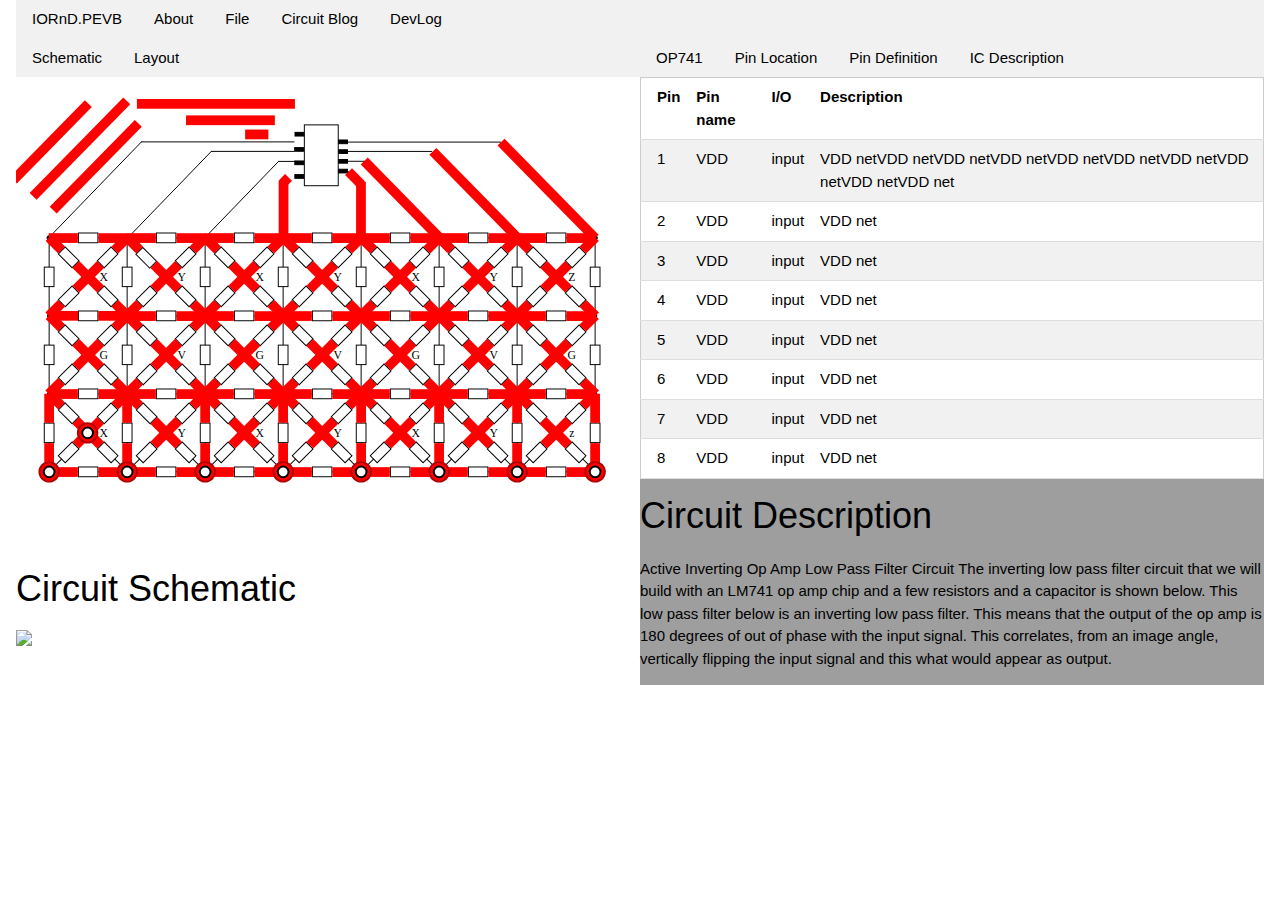
==== commit 89ba189d: "20200502" ====
--- a/index.html
+++ b/index.html
@@ -186,7 +186,7 @@
   <ellipse id="P6t" stroke="#000000" ry="2.25" rx="2.25" cy="165" cx="434" stroke-linecap="null" stroke-linejoin="null" stroke-dasharray="null" fill="#000000"/>
   <ellipse id="P7t" stroke="#000000" ry="2.25" rx="2.25" cy="165" cx="514" stroke-linecap="null" stroke-linejoin="null" stroke-dasharray="null" fill="#000000"/>
   <ellipse id="P8t" stroke="#000000" ry="2.25" rx="2.25" cy="165" cx="594" stroke-linecap="null" stroke-linejoin="null" stroke-dasharray="null" fill="#000000"/>
-  <ellipse id="P1b" stroke="#000000" ry="2.25" rx="2.25" cy="405" cx="34" stroke-linecap="null" stroke-linejoin="null" stroke-dasharray="null" fill="#000000"/>
+  <ellipse id="P1b" stroke="#ff00ff" ry="10.25" rx="2.25" cy="405" cx="34" stroke-linecap="null" stroke-linejoin="null" stroke-dasharray="null" fill="#000000"/>
   <ellipse id="P2b" stroke="#000000" ry="2.25" rx="2.25" cy="405" cx="114" stroke-linecap="null" stroke-linejoin="null" stroke-dasharray="null" fill="#000000"/>
   <ellipse id="P3b" stroke="#000000" ry="2.25" rx="2.25" cy="405" cx="194" stroke-linecap="null" stroke-linejoin="null" stroke-dasharray="null" fill="#000000"/>
   <ellipse id="P4b" stroke="#000000" ry="2.25" rx="2.25" cy="405" cx="274" stroke-linecap="null" stroke-linejoin="null" stroke-dasharray="null" fill="#000000"/>
@@ -1059,11 +1059,21 @@
             }
             document.getElementById(TabName).style.display = "block";
         }
-        $('#Zp1t2p2t').click(function() {
-            $('#Zp1t2p2t').css({
-                fill: "#ff00ff"
-            });
-        });
+	tmp = ['#Zp1t2p2t']
+	for (i =0;i<tmp.length;i++){	
+		$(tmp[i]).click(
+			function(){
+				console.log(typeof(this));
+			}
+		);
+
+	}
+        //$('#Zp1t2p2t').click(function() {
+	//    console.log('test')
+        //    //$('#Zp1t2p2t').css({
+        //    //    fill: "#ffffff"
+        //    //});
+        //});
 
         function openCircuitView(ViewName) {
             //var i;
@@ -1092,4 +1102,4 @@
 
 </body>
 
-</html>+</html>
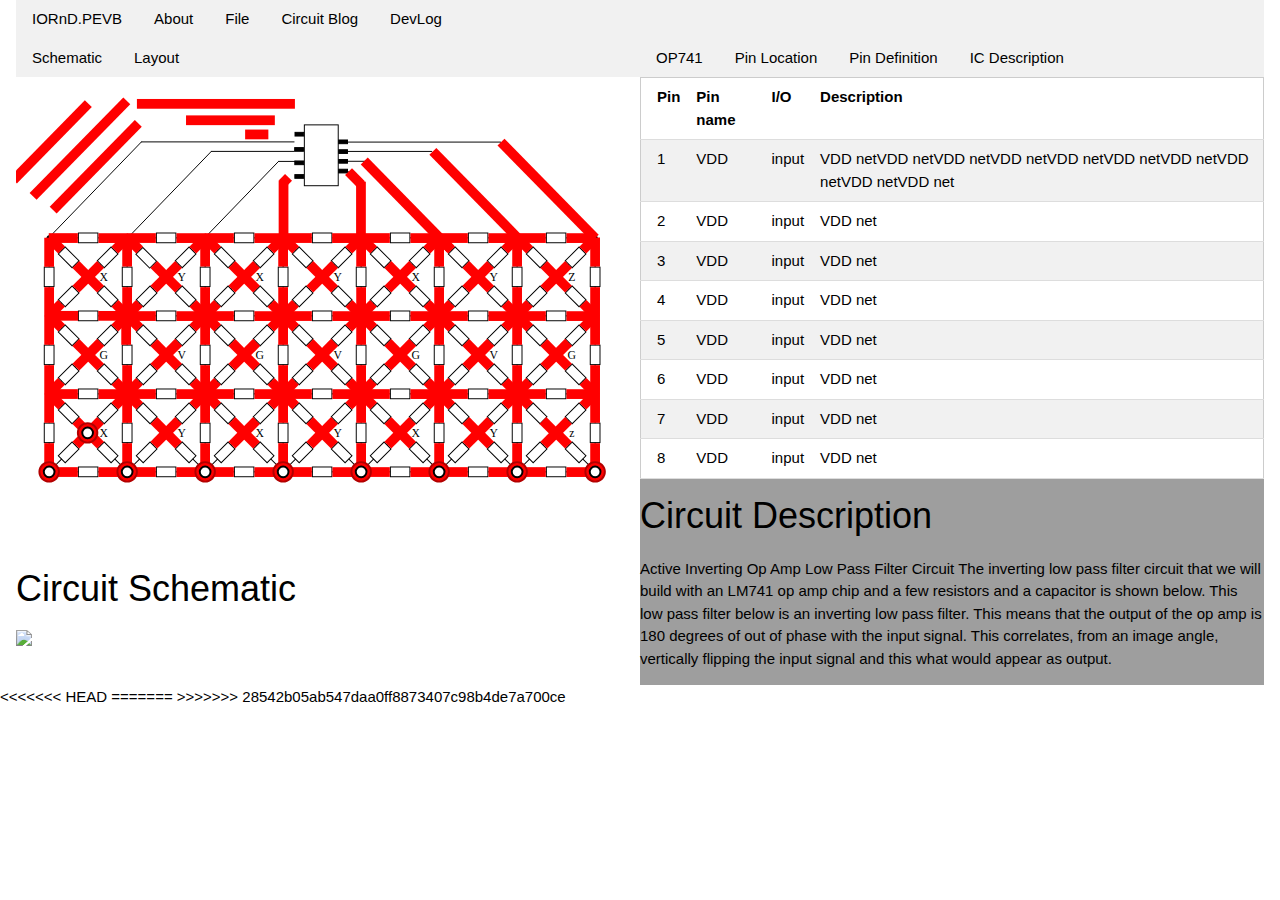
==== commit d77e3548: "20200516" ====
--- a/index.html
+++ b/index.html
@@ -186,7 +186,11 @@
   <ellipse id="P6t" stroke="#000000" ry="2.25" rx="2.25" cy="165" cx="434" stroke-linecap="null" stroke-linejoin="null" stroke-dasharray="null" fill="#000000"/>
   <ellipse id="P7t" stroke="#000000" ry="2.25" rx="2.25" cy="165" cx="514" stroke-linecap="null" stroke-linejoin="null" stroke-dasharray="null" fill="#000000"/>
   <ellipse id="P8t" stroke="#000000" ry="2.25" rx="2.25" cy="165" cx="594" stroke-linecap="null" stroke-linejoin="null" stroke-dasharray="null" fill="#000000"/>
+<<<<<<< HEAD
   <ellipse id="P1b" stroke="#ff00ff" ry="10.25" rx="2.25" cy="405" cx="34" stroke-linecap="null" stroke-linejoin="null" stroke-dasharray="null" fill="#000000"/>
+=======
+  <ellipse id="P1b" stroke="#000000" ry="2.25" rx="2.25" cy="405" cx="34" stroke-linecap="null" stroke-linejoin="null" stroke-dasharray="null" fill="#000000"/>
+>>>>>>> 28542b05ab547daa0ff8873407c98b4de7a700ce
   <ellipse id="P2b" stroke="#000000" ry="2.25" rx="2.25" cy="405" cx="114" stroke-linecap="null" stroke-linejoin="null" stroke-dasharray="null" fill="#000000"/>
   <ellipse id="P3b" stroke="#000000" ry="2.25" rx="2.25" cy="405" cx="194" stroke-linecap="null" stroke-linejoin="null" stroke-dasharray="null" fill="#000000"/>
   <ellipse id="P4b" stroke="#000000" ry="2.25" rx="2.25" cy="405" cx="274" stroke-linecap="null" stroke-linejoin="null" stroke-dasharray="null" fill="#000000"/>
@@ -1059,6 +1063,7 @@
             }
             document.getElementById(TabName).style.display = "block";
         }
+<<<<<<< HEAD
 	tmp = ['#Zp1t2p2t']
 	for (i =0;i<tmp.length;i++){	
 		$(tmp[i]).click(
@@ -1074,6 +1079,13 @@
         //    //    fill: "#ffffff"
         //    //});
         //});
+=======
+        $('#Zp1t2p2t').click(function() {
+            $('#Zp1t2p2t').css({
+                fill: "#ff00ff"
+            });
+        });
+>>>>>>> 28542b05ab547daa0ff8873407c98b4de7a700ce
 
         function openCircuitView(ViewName) {
             //var i;
@@ -1102,4 +1114,8 @@
 
 </body>
 
+<<<<<<< HEAD
 </html>
+=======
+</html>
+>>>>>>> 28542b05ab547daa0ff8873407c98b4de7a700ce
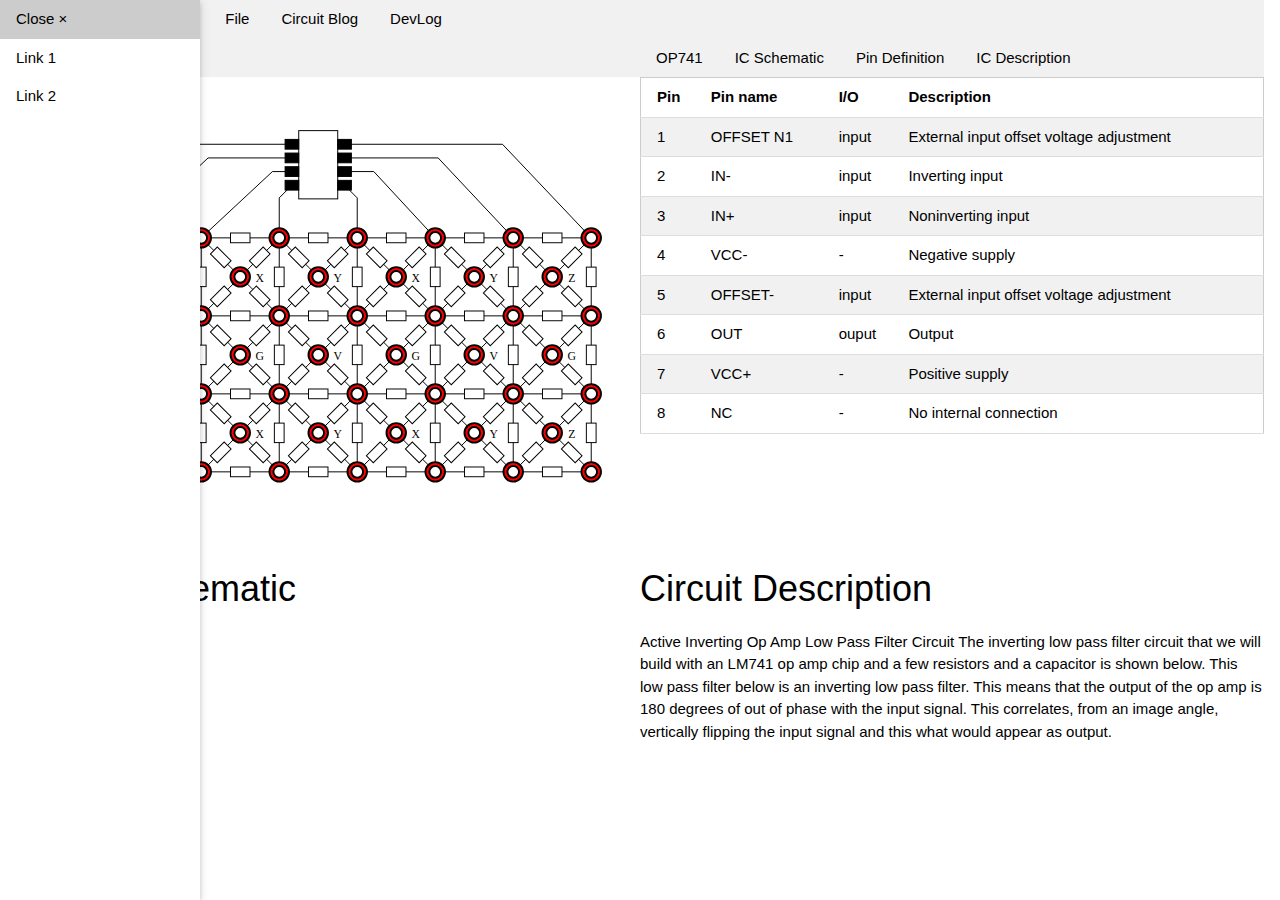
==== commit bf8259f8: "20200702" ====
--- a/index.html
+++ b/index.html
@@ -13,6 +13,11 @@
 
 <body>
 
+<div class="w3-sidebar w3-bar-block w3-collapse w3-card" style="width:200px;" id="mySidebar">
+  <a href="#" onclick="w3_close()" class="w3-bar-item w3-button">Close &times;</a>
+  <a href="#" class="w3-bar-item w3-button">Link 1</a>
+  <a href="#" class="w3-bar-item w3-button">Link 2</a>
+</div>
     <div class="w3-container">
 
         <div class="w3-bar w3-light-grey">
@@ -31,941 +36,614 @@
             <a href="#" class="w3-bar-item w3-button" onclick="openTab('CircuitBlog')">Circuit Blog</a>
             <a href="#" class="w3-bar-item w3-button" onclick="openTab('DevLog')">DevLog</a>
         </div>
-
-        <!-- The Modal -->
-        <div id="OpenDir" class="w3-modal">
-            <div class="w3-modal-content">
-                <div class="w3-container">
-                    <span onclick="document.getElementById('OpenDir').style.display='none'" class="w3-button w3-display-topright">&times;</span>
-                    <p>Some text in the Modal..</p>
-                    <p>Some text in the Modal..</p>
-                </div>
-            </div>
-        </div>
-
-        <div id="About" class="w3-container tab" style="display:none">
-            <h2>PEVB (<b>P</b>rogrammable <b>EV</b>aluation <b>B</b>oard)</h2>
-            <h2>Designer</h2>
-            <p>PEVB is designed by Yu-Sheng Chen, from IORnD, in 2019. </p>
-        </div>
-
-        <div id="CircuitBlog" class="w3-container tab" style="display:none">
-            <h2>Circuit Blog</h2>
-            <p></p>
-        </div>
-
-        <div id="DevLog" class="w3-container tab" style="display:none">
-            <h2>todo</h2>
-            <input class="w3-check" type="checkbox" checked="checked">
-            <label>Sugar</label>
-
-            <h2>daily log</h2>
-			<div class="w3-card" style="width:50%">
-                <div class="w3-container">
-                    <h3>20190930</h3>
-                    <p>
-					Circuit Layout View: 80% complete
-					Circuit Schematic View: 95 % complete
-					</p>
-                </div>
-
-            </div>	
-            <div class="w3-card" style="width:50%">
-                <div class="w3-container">
-                    <h3>20190929</h3>
-                    <p>
-					整理目前有幾個需要完成的大項目：
-					<ol>
-						<li>Circuit Layout view </li>
-						<li>使用者點擊後的程式架構</li>
-						<li>整理幾個常用的電路</li>
-						<li>與後端的溝通介面</li>
-					</ul>
-					</p>
-                </div>
-
-            </div>				
-            <div class="w3-card" style="width:50%">
-                <div class="w3-container">
-                    <h3>20190928</h3>
-                    <p>
-					<ol>
-						<li>完成Schematic 80% svg </li>
-						<li>規劃用程式來產生schematic svg</li>
-					</ul>
-					</p>
-                </div>
-
-            </div>			
-            <div class="w3-card" style="width:50%">
-                <div class="w3-container">
-                    <h3>20190903</h3>
-                    <p>intializae this website</p>
-                </div>
-
-            </div>
-        </div>
-
-    </div>
-
-    <div id="NewCircuit" class="w3-container tab" style="display:none">
-        <h2>New Circuit</h2>
-        <p>Tokyo is the capital of Japan.</p>
-    </div>
-
-    <div id="NewIC" class="w3-container tab" style="display:none">
-        <h2>New IC</h2>
-        <p>Tokyo is the capital of Japan.</p>
-    </div>
-
-    <div id="Home" class="w3-container tab">
-
-
         <div class="w3-row">
-
-            <div class="w3-col m6 l6">
-                <div class="w3-bar w3-light-grey">
-                    <a href="#" class="w3-bar-item w3-button" onclick="openCircuitView('Schematic')">Schematic</a>
-                    <a href="#" class="w3-bar-item w3-button" onclick="openCircuitView('Layout')">Layout</a>
-                </div>
-                <div id="Schematic" class="view" width="100%" >
-                    <svg xmlns="http://www.w3.org/2000/svg" xmlns:svg="http://www.w3.org/2000/svg" viewBox="0 0 640 480" >
- <!-- Created with SVG-edit - http://svg-edit.googlecode.com/ -->
-  <g>
-  
-  <title>Layer 1</title>
-  <rect id="Zn2t2n3t" stroke="#000000" height="10" width="20" y="240" x="144" fill="#ffffff"/>
-  <rect id="Zn3t2n4t" stroke="#000000" height="10" width="20" y="240" x="224" fill="#ffffff"/>
-  <rect id="Zn4t2n5t" stroke="#000000" height="10" width="20" y="240" x="304" fill="#ffffff"/>
-  <rect id="Zn5t2n6t" stroke="#000000" height="10" width="20" y="240" x="384" fill="#ffffff"/>
-  <rect id="Zn6t2n7t" stroke="#000000" height="10" width="20" y="240" x="464" fill="#ffffff"/>
-  <rect id="Zn7t2n8t" stroke="#000000" height="10" width="20" y="240" x="544" fill="#ffffff"/>
-  <rect fill="#ffffff" x="64" y="320" width="20" height="10" stroke="#000000" id="Zn1b2n2b"/>
-  <rect fill="#ffffff" x="144" y="320" width="20" height="10" stroke="#000000" id="Zn2b2n3b"/>
-  <rect fill="#ffffff" x="224" y="320" width="20" height="10" stroke="#000000" id="Zn3b2n4b"/>
-  <rect fill="#ffffff" x="304" y="320" width="20" height="10" stroke="#000000" id="Zn4b2n5b"/>
-  <rect fill="#ffffff" x="384" y="320" width="20" height="10" stroke="#000000" id="Zn5b2n6b"/>
-  <rect fill="#ffffff" x="464" y="320" width="20" height="10" stroke="#000000" id="Zn6b2n7b"/>
-  <rect fill="#ffffff" x="544" y="320" width="20" height="10" stroke="#000000" id="Zn7b2n8b"/>
-  <rect id="Zp1b2p2b" stroke="#000000" height="10" width="20" y="400" x="64" fill="#ffffff"/>
-  <rect id="Zp2b2p3b" stroke="#000000" height="10" width="20" y="400" x="144" fill="#ffffff"/>
-  <rect id="Zp3b2p4b" stroke="#000000" height="10" width="20" y="400" x="224" fill="#ffffff"/>
-  <rect id="Zp4b2p5b" stroke="#000000" height="10" width="20" y="400" x="304" fill="#ffffff"/>
-  <rect id="Zp5b2p6b" stroke="#000000" height="10" width="20" y="400" x="384" fill="#ffffff"/>
-  <rect id="Zp6b2p7b" stroke="#000000" height="10" width="20" y="400" x="464" fill="#ffffff"/>
-  <rect id="Zp7b2p8b" stroke="#000000" height="10" width="20" y="400" x="544" fill="#ffffff"/>
-  <rect id="Zp1t2n1t" fill="none" stroke="#000000" stroke-width="null" stroke-dasharray="null" stroke-linejoin="null" stroke-linecap="null" x="29" y="195" width="10" height="20"/>
-  <rect id="Zp2t2n2t" fill="none" stroke="#000000" stroke-width="null" stroke-dasharray="null" stroke-linejoin="null" stroke-linecap="null" x="109" y="195" width="10" height="20"/>
-  <rect id="Zp3t2n3t" fill="none" stroke="#000000" stroke-width="null" stroke-dasharray="null" stroke-linejoin="null" stroke-linecap="null" x="189" y="195" width="10" height="20"/>
-  <rect id="Zp4t2n4t" fill="none" stroke="#000000" stroke-width="null" stroke-dasharray="null" stroke-linejoin="null" stroke-linecap="null" x="269" y="195" width="10" height="20"/>
-  <rect id="Zp5t2n5t" fill="none" stroke="#000000" stroke-width="null" stroke-dasharray="null" stroke-linejoin="null" stroke-linecap="null" x="349" y="195" width="10" height="20"/>
-  <rect id="Zp6t2n6t" fill="none" stroke="#000000" stroke-width="null" stroke-dasharray="null" stroke-linejoin="null" stroke-linecap="null" x="429" y="195" width="10" height="20"/>
-  <rect id="Zp7t2n7t" fill="none" stroke="#000000" stroke-width="null" stroke-dasharray="null" stroke-linejoin="null" stroke-linecap="null" x="509" y="195" width="10" height="20"/>
-  <rect id="Zp8t2n8t" fill="none" stroke="#000000" stroke-width="null" stroke-dasharray="null" stroke-linejoin="null" stroke-linecap="null" x="589" y="195" width="10" height="20"/>
-  <rect height="20" width="10" y="275" x="29" stroke-linecap="null" stroke-linejoin="null" stroke-dasharray="null" stroke-width="null" fill="none" id="Zn1t2n1b" stroke="#000000"/>
-  <rect height="20" width="10" y="275" x="109" stroke-linecap="null" stroke-linejoin="null" stroke-dasharray="null" stroke-width="null" stroke="#000000" fill="none" id="Zn2t2n2b"/>
-  <rect height="20" width="10" y="275" x="189" stroke-linecap="null" stroke-linejoin="null" stroke-dasharray="null" stroke-width="null" stroke="#000000" fill="none" id="Zn3t2n3b"/>
-  <rect height="20" width="10" y="275" x="269" stroke-linecap="null" stroke-linejoin="null" stroke-dasharray="null" stroke-width="null" stroke="#000000" fill="none" id="Zn4t2n4b"/>
-  <rect height="20" width="10" y="275" x="349" stroke-linecap="null" stroke-linejoin="null" stroke-dasharray="null" stroke-width="null" stroke="#000000" fill="none" id="Zn5t2n5b"/>
-  <rect height="20" width="10" y="275" x="429" stroke-linecap="null" stroke-linejoin="null" stroke-dasharray="null" stroke-width="null" stroke="#000000" fill="none" id="Zn6t2n6b"/>
-  <rect height="20" width="10" y="275" x="509" stroke-linecap="null" stroke-linejoin="null" stroke-dasharray="null" stroke-width="null" stroke="#000000" fill="none" id="Zn7t2n7b"/>
-  <rect height="20" width="10" y="275" x="589" stroke-linecap="null" stroke-linejoin="null" stroke-dasharray="null" stroke-width="null" stroke="#000000" fill="none" id="Zn8t2n8b"/>
-  <rect id="Zn1b2p1b" fill="none" stroke="#000000" stroke-width="null" stroke-dasharray="null" stroke-linejoin="null" stroke-linecap="null" x="29" y="355" width="10" height="20"/>
-  <rect id="Zn2b2p2b" fill="none" stroke="#000000" stroke-width="null" stroke-dasharray="null" stroke-linejoin="null" stroke-linecap="null" x="109" y="355" width="10" height="20"/>
-  <rect id="Zn3b2p3b" fill="none" stroke="#000000" stroke-width="null" stroke-dasharray="null" stroke-linejoin="null" stroke-linecap="null" x="189" y="355" width="10" height="20"/>
-  <rect id="Zn4b2p4b" fill="none" stroke="#000000" stroke-width="null" stroke-dasharray="null" stroke-linejoin="null" stroke-linecap="null" x="269" y="355" width="10" height="20"/>
-  <rect id="Zn5b2p5b" fill="none" stroke="#000000" stroke-width="null" stroke-dasharray="null" stroke-linejoin="null" stroke-linecap="null" x="349" y="355" width="10" height="20"/>
-  <rect id="Zn6b2p6b" fill="none" stroke="#000000" stroke-width="null" stroke-dasharray="null" stroke-linejoin="null" stroke-linecap="null" x="429" y="355" width="10" height="20"/>
-  <rect id="Zn7b2p7b" fill="none" stroke="#000000" stroke-width="null" stroke-dasharray="null" stroke-linejoin="null" stroke-linecap="null" x="509" y="355" width="10" height="20"/>
-  <rect id="Zn8b2p8b" fill="none" stroke="#000000" stroke-width="null" stroke-dasharray="null" stroke-linejoin="null" stroke-linecap="null" x="589" y="355" width="10" height="20"/>
-  <ellipse stroke="#000000" id="P1t" ry="2.25" rx="2.25" cy="165" cx="34" stroke-linecap="null" stroke-linejoin="null" stroke-dasharray="null" fill="#000000"/>
-  <ellipse id="P2t" stroke="#000000" ry="2.25" rx="2.25" cy="165" cx="114" stroke-linecap="null" stroke-linejoin="null" stroke-dasharray="null" fill="#000000"/>
-  <ellipse id="P3t" stroke="#000000" ry="2.25" rx="2.25" cy="165" cx="194" stroke-linecap="null" stroke-linejoin="null" stroke-dasharray="null" fill="#000000"/>
-  <ellipse id="P4t" stroke="#000000" ry="2.25" rx="2.25" cy="165" cx="274" stroke-linecap="null" stroke-linejoin="null" stroke-dasharray="null" fill="#000000"/>
-  <ellipse id="P5t" stroke="#000000" ry="2.25" rx="2.25" cy="165" cx="354" stroke-linecap="null" stroke-linejoin="null" stroke-dasharray="null" fill="#000000"/>
-  <ellipse id="P6t" stroke="#000000" ry="2.25" rx="2.25" cy="165" cx="434" stroke-linecap="null" stroke-linejoin="null" stroke-dasharray="null" fill="#000000"/>
-  <ellipse id="P7t" stroke="#000000" ry="2.25" rx="2.25" cy="165" cx="514" stroke-linecap="null" stroke-linejoin="null" stroke-dasharray="null" fill="#000000"/>
-  <ellipse id="P8t" stroke="#000000" ry="2.25" rx="2.25" cy="165" cx="594" stroke-linecap="null" stroke-linejoin="null" stroke-dasharray="null" fill="#000000"/>
-<<<<<<< HEAD
-  <ellipse id="P1b" stroke="#ff00ff" ry="10.25" rx="2.25" cy="405" cx="34" stroke-linecap="null" stroke-linejoin="null" stroke-dasharray="null" fill="#000000"/>
-=======
-  <ellipse id="P1b" stroke="#000000" ry="2.25" rx="2.25" cy="405" cx="34" stroke-linecap="null" stroke-linejoin="null" stroke-dasharray="null" fill="#000000"/>
->>>>>>> 28542b05ab547daa0ff8873407c98b4de7a700ce
-  <ellipse id="P2b" stroke="#000000" ry="2.25" rx="2.25" cy="405" cx="114" stroke-linecap="null" stroke-linejoin="null" stroke-dasharray="null" fill="#000000"/>
-  <ellipse id="P3b" stroke="#000000" ry="2.25" rx="2.25" cy="405" cx="194" stroke-linecap="null" stroke-linejoin="null" stroke-dasharray="null" fill="#000000"/>
-  <ellipse id="P4b" stroke="#000000" ry="2.25" rx="2.25" cy="405" cx="274" stroke-linecap="null" stroke-linejoin="null" stroke-dasharray="null" fill="#000000"/>
-  <ellipse id="P5b" stroke="#000000" ry="2.25" rx="2.25" cy="405" cx="354" stroke-linecap="null" stroke-linejoin="null" stroke-dasharray="null" fill="#000000"/>
-  <ellipse id="P6b" stroke="#000000" ry="2.25" rx="2.25" cy="405" cx="434" stroke-linecap="null" stroke-linejoin="null" stroke-dasharray="null" fill="#000000"/>
-  <ellipse id="P7b" stroke="#000000" ry="2.25" rx="2.25" cy="405" cx="514" stroke-linecap="null" stroke-linejoin="null" stroke-dasharray="null" fill="#000000"/>
-  <ellipse id="P8b" stroke="#000000" ry="2.25" rx="2.25" cy="405" cx="594" stroke-linecap="null" stroke-linejoin="null" stroke-dasharray="null" fill="#000000"/>
-  <line id="W_P1t_Zp1t2p2t" y2="165" x2="64" y1="165" x1="34" stroke-linecap="null" stroke-linejoin="null" stroke-dasharray="null" stroke-width="null" fill="none" stroke="#000000"/>
-  <line id="W_P2t_Zp2t2p3t" y2="165" x2="144" y1="165" x1="114" stroke-linecap="null" stroke-linejoin="null" stroke-dasharray="null" stroke-width="null" fill="none" stroke="#000000"/>
-  <line id="W_P3t_Zp3t2p4t" y2="165" x2="224" y1="165" x1="194" stroke-linecap="null" stroke-linejoin="null" stroke-dasharray="null" stroke-width="null" fill="none" stroke="#000000"/>
-  <line id="W_P4t_Zp4t2p5t" y2="165" x2="304" y1="165" x1="274" stroke-linecap="null" stroke-linejoin="null" stroke-dasharray="null" stroke-width="null" fill="none" stroke="#000000"/>
-  <line id="W_P5t_Zp5t2p6t" y2="165" x2="384" y1="165" x1="354" stroke-linecap="null" stroke-linejoin="null" stroke-dasharray="null" stroke-width="null" fill="none" stroke="#000000"/>
-  <line id="W_P6t_Zp6t2p7t" y2="165" x2="464" y1="165" x1="434" stroke-linecap="null" stroke-linejoin="null" stroke-dasharray="null" stroke-width="null" fill="none" stroke="#000000"/>
-  <line id="W_P7t_Zp7t2p8t" y2="165" x2="544" y1="165" x1="514" stroke-linecap="null" stroke-linejoin="null" stroke-dasharray="null" stroke-width="null" fill="none" stroke="#000000"/>
-  <line id="W_P1b_Zp1b2p2b" y2="405" x2="64" y1="405" x1="34" stroke-linecap="null" stroke-linejoin="null" stroke-dasharray="null" stroke-width="null" fill="none" stroke="#000000"/>
-  <line id="W_P2b_Zp2b2p3b" y2="405" x2="144" y1="405" x1="114" stroke-linecap="null" stroke-linejoin="null" stroke-dasharray="null" stroke-width="null" fill="none" stroke="#000000"/>
-  <line id="W_P3b_Zp3b2p4b" y2="405" x2="224" y1="405" x1="194" stroke-linecap="null" stroke-linejoin="null" stroke-dasharray="null" stroke-width="null" fill="none" stroke="#000000"/>
-  <line id="W_P4b_Zp4b2p5b" y2="405" x2="304" y1="405" x1="274" stroke-linecap="null" stroke-linejoin="null" stroke-dasharray="null" stroke-width="null" fill="none" stroke="#000000"/>
-  <line id="W_P5b_Zp5b2p6b" y2="405" x2="384" y1="405" x1="354" stroke-linecap="null" stroke-linejoin="null" stroke-dasharray="null" stroke-width="null" fill="none" stroke="#000000"/>
-  <line id="W_P6b_Zp6b2p7b" y2="405" x2="464" y1="405" x1="434" stroke-linecap="null" stroke-linejoin="null" stroke-dasharray="null" stroke-width="null" fill="none" stroke="#000000"/>
-  <line id="W_P7b_Zp7b2p8b" y2="405" x2="544" y1="405" x1="514" stroke-linecap="null" stroke-linejoin="null" stroke-dasharray="null" stroke-width="null" fill="none" stroke="#000000"/>
-  <line id="W_n1b_Zn1b2n2b" y2="325" x2="64" y1="325" x1="34" stroke-linecap="null" stroke-linejoin="null" stroke-dasharray="null" stroke-width="null" fill="none" stroke="#000000"/>
-  <line id="W_n2b_Zn2b2n3b" y2="325" x2="144" y1="325" x1="114" stroke-linecap="null" stroke-linejoin="null" stroke-dasharray="null" stroke-width="null" fill="none" stroke="#000000"/>
-  <line id="W_n3b_Zn3b2n4b" y2="325" x2="224" y1="325" x1="194" stroke-linecap="null" stroke-linejoin="null" stroke-dasharray="null" stroke-width="null" fill="none" stroke="#000000"/>
-  <line id="W_n4b_Zn4b2n5b" y2="325" x2="304" y1="325" x1="274" stroke-linecap="null" stroke-linejoin="null" stroke-dasharray="null" stroke-width="null" fill="none" stroke="#000000"/>
-  <line id="W_n5b_Zn5b2n6b" y2="325" x2="384" y1="325" x1="354" stroke-linecap="null" stroke-linejoin="null" stroke-dasharray="null" stroke-width="null" fill="none" stroke="#000000"/>
-  <line id="W_n6b_Zn6b2n7b" y2="325" x2="464" y1="325" x1="434" stroke-linecap="null" stroke-linejoin="null" stroke-dasharray="null" stroke-width="null" fill="none" stroke="#000000"/>
-  <line id="W_n7b_Zn7b2n8b" y2="325" x2="544" y1="325" x1="514" stroke-linecap="null" stroke-linejoin="null" stroke-dasharray="null" stroke-width="null" fill="none" stroke="#000000"/>
-  <line id="W_n1t_Zn1t2n2t" y2="245" x2="64" y1="245" x1="34" stroke-linecap="null" stroke-linejoin="null" stroke-dasharray="null" stroke-width="null" fill="none" stroke="#000000"/>
-  <line id="W_n2t_Zn2t2n3t" y2="245" x2="144" y1="245" x1="114" stroke-linecap="null" stroke-linejoin="null" stroke-dasharray="null" stroke-width="null" fill="none" stroke="#000000"/>
-  <line id="W_n3t_Zn3t2n4t" y2="245" x2="224" y1="245" x1="194" stroke-linecap="null" stroke-linejoin="null" stroke-dasharray="null" stroke-width="null" fill="none" stroke="#000000"/>
-  <line id="W_n4t_Zn4t2n5t" y2="245" x2="304" y1="245" x1="274" stroke-linecap="null" stroke-linejoin="null" stroke-dasharray="null" stroke-width="null" fill="none" stroke="#000000"/>
-  <line id="W_n5t_Zn5t2n6t" y2="245" x2="384" y1="245" x1="354" stroke-linecap="null" stroke-linejoin="null" stroke-dasharray="null" stroke-width="null" fill="none" stroke="#000000"/>
-  <line id="W_n6t_Zn6t2n7t" y2="245" x2="464" y1="245" x1="434" stroke-linecap="null" stroke-linejoin="null" stroke-dasharray="null" stroke-width="null" fill="none" stroke="#000000"/>
-  <line id="W_n7t_Zn7t2n8t" y2="245" x2="544" y1="245" x1="514" stroke-linecap="null" stroke-linejoin="null" stroke-dasharray="null" stroke-width="null" fill="none" stroke="#000000"/>
-  <line y2="165" x2="114" y1="165" x1="84" stroke-linecap="null" stroke-linejoin="null" stroke-dasharray="null" stroke-width="null" fill="none" id="W_P2t_Zp1t2p2t" stroke="#000000"/>
-  <line y2="165" x2="194" y1="165" x1="164" stroke-linecap="null" stroke-linejoin="null" stroke-dasharray="null" stroke-width="null" stroke="#000000" fill="none" id="W_P3t_Zp2t2p3t"/>
-  <line y2="165" x2="274" y1="165" x1="244" stroke-linecap="null" stroke-linejoin="null" stroke-dasharray="null" stroke-width="null" stroke="#000000" fill="none" id="W_P4t_Zp3t2p4t"/>
-  <line y2="165" x2="354" y1="165" x1="324" stroke-linecap="null" stroke-linejoin="null" stroke-dasharray="null" stroke-width="null" stroke="#000000" fill="none" id="W_P5t_Zp4t2p5t"/>
-  <line y2="165" x2="434" y1="165" x1="404" stroke-linecap="null" stroke-linejoin="null" stroke-dasharray="null" stroke-width="null" stroke="#000000" fill="none" id="W_P6t_Zp5t2p6t"/>
-  <line y2="165" x2="514" y1="165" x1="484" stroke-linecap="null" stroke-linejoin="null" stroke-dasharray="null" stroke-width="null" stroke="#000000" fill="none" id="W_P7t_Zp6t2p7t"/>
-  <line y2="165" x2="594" y1="165" x1="564" stroke-linecap="null" stroke-linejoin="null" stroke-dasharray="null" stroke-width="null" stroke="#000000" fill="none" id="W_P8t_Zp7t2p8t"/>
-  <line y2="245" x2="114" y1="245" x1="84" stroke-linecap="null" stroke-linejoin="null" stroke-dasharray="null" stroke-width="null" stroke="#000000" fill="none" id="W_n2t_Zn1t2n2t"/>
-  <line y2="245" x2="194" y1="245" x1="164" stroke-linecap="null" stroke-linejoin="null" stroke-dasharray="null" stroke-width="null" stroke="#000000" fill="none" id="W_n3t_Zn2t2n3t"/>
-  <line y2="245" x2="274" y1="245" x1="244" stroke-linecap="null" stroke-linejoin="null" stroke-dasharray="null" stroke-width="null" stroke="#000000" fill="none" id="W_n4t_Zn3t2n4t"/>
-  <line y2="245" x2="354" y1="245" x1="324" stroke-linecap="null" stroke-linejoin="null" stroke-dasharray="null" stroke-width="null" stroke="#000000" fill="none" id="W_n5t_Zn4t2n5t"/>
-  <line y2="245" x2="434" y1="245" x1="404" stroke-linecap="null" stroke-linejoin="null" stroke-dasharray="null" stroke-width="null" stroke="#000000" fill="none" id="W_n6t_Zn5t2n6t"/>
-  <line y2="245" x2="514" y1="245" x1="484" stroke-linecap="null" stroke-linejoin="null" stroke-dasharray="null" stroke-width="null" stroke="#000000" fill="none" id="W_n7t_Zn6t2n7t"/>
-  <line y2="245" x2="594" y1="245" x1="564" stroke-linecap="null" stroke-linejoin="null" stroke-dasharray="null" stroke-width="null" stroke="#000000" fill="none" id="W_n8t_Zn7t2n8t"/>
-  <line id="W_n2b_Zn1b2n2b" fill="none" stroke="#000000" stroke-width="null" stroke-dasharray="null" stroke-linejoin="null" stroke-linecap="null" x1="84" y1="325" x2="114" y2="325"/>
-  <line id="W_n3b_Zn2b2n3b" fill="none" stroke="#000000" stroke-width="null" stroke-dasharray="null" stroke-linejoin="null" stroke-linecap="null" x1="164" y1="325" x2="194" y2="325"/>
-  <line id="W_n4b_Zn3b2n4b" fill="none" stroke="#000000" stroke-width="null" stroke-dasharray="null" stroke-linejoin="null" stroke-linecap="null" x1="244" y1="325" x2="274" y2="325"/>
-  <line id="W_n5b_Zn4b2n5b" fill="none" stroke="#000000" stroke-width="null" stroke-dasharray="null" stroke-linejoin="null" stroke-linecap="null" x1="324" y1="325" x2="354" y2="325"/>
-  <line id="W_n6b_Zn5b2n6b" fill="none" stroke="#000000" stroke-width="null" stroke-dasharray="null" stroke-linejoin="null" stroke-linecap="null" x1="404" y1="325" x2="434" y2="325"/>
-  <line id="W_n7b_Zn6b2n7b" fill="none" stroke="#000000" stroke-width="null" stroke-dasharray="null" stroke-linejoin="null" stroke-linecap="null" x1="484" y1="325" x2="514" y2="325"/>
-  <line id="W_n8b_Zn7b2n8b" fill="none" stroke="#000000" stroke-width="null" stroke-dasharray="null" stroke-linejoin="null" stroke-linecap="null" x1="564" y1="325" x2="594" y2="325"/>
-  <line fill="none" stroke-width="null" stroke-dasharray="null" stroke-linejoin="null" stroke-linecap="null" x1="34" y1="195" x2="34" y2="165" id="W_P1t_Zp1t2n1t" stroke="#000000"/>
-  <line fill="none" stroke-width="null" stroke-dasharray="null" stroke-linejoin="null" stroke-linecap="null" x1="114" y1="195" x2="114" y2="165" id="W_P2t_Zp2t2n2t" stroke="#000000"/>
-  <line fill="none" stroke-width="null" stroke-dasharray="null" stroke-linejoin="null" stroke-linecap="null" x1="194" y1="195" x2="194" y2="165" id="W_P3t_Zp3t2n3t" stroke="#000000"/>
-  <line fill="none" stroke-width="null" stroke-dasharray="null" stroke-linejoin="null" stroke-linecap="null" x1="274" y1="195" x2="274" y2="165" id="W_P4t_Zp4t2n4t" stroke="#000000"/>
-  <line fill="none" stroke-width="null" stroke-dasharray="null" stroke-linejoin="null" stroke-linecap="null" x1="354" y1="195" x2="354" y2="165" id="W_P5t_Zp5t2n5t" stroke="#000000"/>
-  <line fill="none" stroke-width="null" stroke-dasharray="null" stroke-linejoin="null" stroke-linecap="null" x1="434" y1="195" x2="434" y2="165" id="W_P6t_Zp6t2n6t" stroke="#000000"/>
-  <line fill="none" stroke-width="null" stroke-dasharray="null" stroke-linejoin="null" stroke-linecap="null" x1="514" y1="195" x2="514" y2="165" id="W_P7t_Zp7t2n7t" stroke="#000000"/>
-  <line fill="none" stroke-width="null" stroke-dasharray="null" stroke-linejoin="null" stroke-linecap="null" x1="594" y1="195" x2="594" y2="165" id="W_P8t_Zp8t2n8t" stroke="#000000"/>
-  <line y2="405" x2="114" y1="405" x1="84" stroke-linecap="null" stroke-linejoin="null" stroke-dasharray="null" stroke-width="null" stroke="#000000" fill="none" id="W_p2b_Zp1b2p2b"/>
-  <line y2="405" x2="194" y1="405" x1="164" stroke-linecap="null" stroke-linejoin="null" stroke-dasharray="null" stroke-width="null" stroke="#000000" fill="none" id="W_p3b_Zp2b2p3b"/>
-  <line y2="405" x2="274" y1="405" x1="244" stroke-linecap="null" stroke-linejoin="null" stroke-dasharray="null" stroke-width="null" stroke="#000000" fill="none" id="W_p4b_Zp3b2p4b"/>
-  <line y2="405" x2="354" y1="405" x1="324" stroke-linecap="null" stroke-linejoin="null" stroke-dasharray="null" stroke-width="null" stroke="#000000" fill="none" id="W_p5b_Zp4b2p5b"/>
-  <line y2="405" x2="434" y1="405" x1="404" stroke-linecap="null" stroke-linejoin="null" stroke-dasharray="null" stroke-width="null" stroke="#000000" fill="none" id="W_p6b_Zp5b2p6b"/>
-  <line y2="405" x2="514" y1="405" x1="484" stroke-linecap="null" stroke-linejoin="null" stroke-dasharray="null" stroke-width="null" stroke="#000000" fill="none" id="W_p7b_Zp6b2p7b"/>
-  <line y2="405" x2="594" y1="405" x1="564" stroke-linecap="null" stroke-linejoin="null" stroke-dasharray="null" stroke-width="null" stroke="#000000" fill="none" id="W_p8b_Zp7b2p8b"/>
-  <line stroke="#000000" id="W_N1t_Zn1t2n1b" y2="245" x2="34" y1="275" x1="34" stroke-linecap="null" stroke-linejoin="null" stroke-dasharray="null" stroke-width="null" fill="none"/>
-  <line stroke="#000000" id="W_N2t_Zn2t2n2b" y2="245" x2="114" y1="275" x1="114" stroke-linecap="null" stroke-linejoin="null" stroke-dasharray="null" stroke-width="null" fill="none"/>
-  <line stroke="#000000" id="W_N3t_Zn3t2n3b" y2="245" x2="194" y1="275" x1="194" stroke-linecap="null" stroke-linejoin="null" stroke-dasharray="null" stroke-width="null" fill="none"/>
-  <line stroke="#000000" id="W_N4t_Zn4t2n4b" y2="245" x2="274" y1="275" x1="274" stroke-linecap="null" stroke-linejoin="null" stroke-dasharray="null" stroke-width="null" fill="none"/>
-  <line stroke="#000000" id="W_N5t_Zn5t2n5b" y2="245" x2="354" y1="275" x1="354" stroke-linecap="null" stroke-linejoin="null" stroke-dasharray="null" stroke-width="null" fill="none"/>
-  <line stroke="#000000" id="W_N6t_Zn6t2n6b" y2="245" x2="434" y1="275" x1="434" stroke-linecap="null" stroke-linejoin="null" stroke-dasharray="null" stroke-width="null" fill="none"/>
-  <line stroke="#000000" id="W_N7t_Zn7t2n7b" y2="245" x2="514" y1="275" x1="514" stroke-linecap="null" stroke-linejoin="null" stroke-dasharray="null" stroke-width="null" fill="none"/>
-  <line stroke="#000000" id="W_N8t_Zn8t2n8b" y2="245" x2="594" y1="275" x1="594" stroke-linecap="null" stroke-linejoin="null" stroke-dasharray="null" stroke-width="null" fill="none"/>
-  <line stroke="#000000" id="W_N1b_Zn1b2p1b" y2="325" x2="34" y1="355" x1="34" stroke-linecap="null" stroke-linejoin="null" stroke-dasharray="null" stroke-width="null" fill="none"/>
-  <line stroke="#000000" id="W_N2b_Zn2b2p2b" y2="325" x2="114" y1="355" x1="114" stroke-linecap="null" stroke-linejoin="null" stroke-dasharray="null" stroke-width="null" fill="none"/>
-  <line stroke="#000000" id="W_N3b_Zn3b2p3b" y2="325" x2="194" y1="355" x1="194" stroke-linecap="null" stroke-linejoin="null" stroke-dasharray="null" stroke-width="null" fill="none"/>
-  <line stroke="#000000" id="W_N4b_Zn4b2p4b" y2="325" x2="274" y1="355" x1="274" stroke-linecap="null" stroke-linejoin="null" stroke-dasharray="null" stroke-width="null" fill="none"/>
-  <line stroke="#000000" id="W_N5b_Zn5b2p5b" y2="325" x2="354" y1="355" x1="354" stroke-linecap="null" stroke-linejoin="null" stroke-dasharray="null" stroke-width="null" fill="none"/>
-  <line stroke="#000000" id="W_N6b_Zn6b2p6b" y2="325" x2="434" y1="355" x1="434" stroke-linecap="null" stroke-linejoin="null" stroke-dasharray="null" stroke-width="null" fill="none"/>
-  <line stroke="#000000" id="W_N7b_Zn7b2p7b" y2="325" x2="514" y1="355" x1="514" stroke-linecap="null" stroke-linejoin="null" stroke-dasharray="null" stroke-width="null" fill="none"/>
-  <line stroke="#000000" id="W_N8b_Zn8b2p8b" y2="325" x2="594" y1="355" x1="594" stroke-linecap="null" stroke-linejoin="null" stroke-dasharray="null" stroke-width="null" fill="none"/>
-  <line id="W_N1t_Zp1t2n1t" stroke="#000000" y2="215" x2="34" y1="245" x1="34" stroke-linecap="null" stroke-linejoin="null" stroke-dasharray="null" stroke-width="null" fill="none"/>
-  <line id="W_N2t_Zp2t2n2t" stroke="#000000" y2="215" x2="114" y1="245" x1="114" stroke-linecap="null" stroke-linejoin="null" stroke-dasharray="null" stroke-width="null" fill="none"/>
-  <line id="W_N3t_Zp3t2n3t" stroke="#000000" y2="215" x2="194" y1="245" x1="194" stroke-linecap="null" stroke-linejoin="null" stroke-dasharray="null" stroke-width="null" fill="none"/>
-  <line id="W_N4t_Zp4t2n4t" stroke="#000000" y2="215" x2="274" y1="245" x1="274" stroke-linecap="null" stroke-linejoin="null" stroke-dasharray="null" stroke-width="null" fill="none"/>
-  <line id="W_N5t_Zp5t2n5t" stroke="#000000" y2="215" x2="354" y1="245" x1="354" stroke-linecap="null" stroke-linejoin="null" stroke-dasharray="null" stroke-width="null" fill="none"/>
-  <line id="W_N6t_Zp6t2n6t" stroke="#000000" y2="215" x2="434" y1="245" x1="434" stroke-linecap="null" stroke-linejoin="null" stroke-dasharray="null" stroke-width="null" fill="none"/>
-  <line id="W_N7t_Zp7t2n7t" stroke="#000000" y2="215" x2="514" y1="245" x1="514" stroke-linecap="null" stroke-linejoin="null" stroke-dasharray="null" stroke-width="null" fill="none"/>
-  <line id="W_N8t_Zp8t2n8t" stroke="#000000" y2="215" x2="594" y1="245" x1="594" stroke-linecap="null" stroke-linejoin="null" stroke-dasharray="null" stroke-width="null" fill="none"/>
-  <line fill="none" stroke-width="null" stroke-dasharray="null" stroke-linejoin="null" stroke-linecap="null" x1="34" y1="325" x2="34" y2="295" stroke="#000000" id="W_N1b_Zn1t2n1b"/>
-  <line fill="none" stroke-width="null" stroke-dasharray="null" stroke-linejoin="null" stroke-linecap="null" x1="114" y1="325" x2="114" y2="295" stroke="#000000" id="W_N2b_Zn2t2n2b"/>
-  <line fill="none" stroke-width="null" stroke-dasharray="null" stroke-linejoin="null" stroke-linecap="null" x1="194" y1="325" x2="194" y2="295" stroke="#000000" id="W_N3b_Zn3t2n3b"/>
-  <line fill="none" stroke-width="null" stroke-dasharray="null" stroke-linejoin="null" stroke-linecap="null" x1="274" y1="325" x2="274" y2="295" stroke="#000000" id="W_N4b_Zn4t2n4b"/>
-  <line fill="none" stroke-width="null" stroke-dasharray="null" stroke-linejoin="null" stroke-linecap="null" x1="354" y1="325" x2="354" y2="295" stroke="#000000" id="W_N5b_Zn5t2n5b"/>
-  <line fill="none" stroke-width="null" stroke-dasharray="null" stroke-linejoin="null" stroke-linecap="null" x1="434" y1="325" x2="434" y2="295" stroke="#000000" id="W_N6b_Zn6t2n6b"/>
-  <line fill="none" stroke-width="null" stroke-dasharray="null" stroke-linejoin="null" stroke-linecap="null" x1="514" y1="325" x2="514" y2="295" stroke="#000000" id="W_N7b_Zn7t2n7b"/>
-  <line fill="none" stroke-width="null" stroke-dasharray="null" stroke-linejoin="null" stroke-linecap="null" x1="594" y1="325" x2="594" y2="295" stroke="#000000" id="W_N8b_Zn8t2n8b"/>
-  <line fill="none" stroke-width="null" stroke-dasharray="null" stroke-linejoin="null" stroke-linecap="null" x1="34" y1="405" x2="34" y2="375" stroke="#000000" id="W_P1b_Zn1t2n1b"/>
-  <line fill="none" stroke-width="null" stroke-dasharray="null" stroke-linejoin="null" stroke-linecap="null" x1="114" y1="405" x2="114" y2="375" stroke="#000000" id="W_P2b_Zn2t2n2b"/>
-  <line fill="none" stroke-width="null" stroke-dasharray="null" stroke-linejoin="null" stroke-linecap="null" x1="194" y1="405" x2="194" y2="375" stroke="#000000" id="W_P3b_Zn3t2n3b"/>
-  <line fill="none" stroke-width="null" stroke-dasharray="null" stroke-linejoin="null" stroke-linecap="null" x1="274" y1="405" x2="274" y2="375" stroke="#000000" id="W_P4b_Zn4t2n4b"/>
-  <line fill="none" stroke-width="null" stroke-dasharray="null" stroke-linejoin="null" stroke-linecap="null" x1="354" y1="405" x2="354" y2="375" stroke="#000000" id="W_P5b_Zn5t2n5b"/>
-  <line fill="none" stroke-width="null" stroke-dasharray="null" stroke-linejoin="null" stroke-linecap="null" x1="434" y1="405" x2="434" y2="375" stroke="#000000" id="W_P6b_Zn6t2n6b"/>
-  <line fill="none" stroke-width="null" stroke-dasharray="null" stroke-linejoin="null" stroke-linecap="null" x1="514" y1="405" x2="514" y2="375" stroke="#000000" id="W_P7b_Zn7t2n7b"/>
-  <line fill="none" stroke-width="null" stroke-dasharray="null" stroke-linejoin="null" stroke-linecap="null" x1="594" y1="405" x2="594" y2="375" stroke="#000000" id="W_P8b_Zn8t2n8b"/>
-  <rect fill="#ffffff" x="44" y="180" width="20" height="10" transform="rotate(45 54.00000000000012,184.99999999999997) " id="Zp1t2x1t" stroke="#000000"/>
-  <rect fill="#ffffff" x="123.57813" y="180.42188" width="20" height="10" transform="rotate(45 133.578125,185.42187499999997) " id="Zp2t2y1t" stroke="#000000"/>
-  <rect fill="#ffffff" x="204" y="180" width="20" height="10" transform="rotate(45 214.00000000000014,184.99999999999997) " id="Zp3t2x2t" stroke="#000000"/>
-  <rect fill="#ffffff" x="284" y="180" width="20" height="10" transform="rotate(45 294.0000000000001,184.99999999999997) " id="Zp4t2y2t" stroke="#000000"/>
-  <rect fill="#ffffff" x="364" y="180" width="20" height="10" transform="rotate(45 373.99999999999994,185) " id="Zp5t2x3t" stroke="#000000"/>
-  <rect fill="#ffffff" x="444" y="180" width="20" height="10" transform="rotate(45 453.99999999999994,184.99999999999994) " id="Zp6t2y3t" stroke="#000000"/>
-  <rect fill="#ffffff" x="524" y="180" width="20" height="10" transform="rotate(45 534,184.99999999999994) " id="Zp7t2z1t" stroke="#000000"/>
-  <rect stroke="#000000" fill="#ffffff" x="44" y="260" width="20" height="10" transform="rotate(45 54.00000000000012,264.99999999999994) " id="Zn1t2g1t"/>
-  <rect fill="#ffffff" x="124" y="260" width="20" height="10" transform="rotate(45 134.0000000000001,264.99999999999994) " id="Zn2t2v1t" stroke="#000000"/>
-  <rect fill="#ffffff" x="204" y="260" width="20" height="10" transform="rotate(45 214.00000000000003,265) " id="Zn3t2g2t" stroke="#000000"/>
-  <rect fill="#ffffff" x="284" y="260" width="20" height="10" transform="rotate(45 294.00000000000006,265) " id="Zn4t2v2t" stroke="#000000"/>
-  <rect fill="#ffffff" x="364" y="260" width="20" height="10" transform="rotate(45 373.99999999999994,264.99999999999994) " id="Zn5t2g3t" stroke="#000000"/>
-  <rect fill="#ffffff" x="444" y="260" width="20" height="10" transform="rotate(45 453.99999999999994,264.99999999999994) " id="Zn6t2v3t" stroke="#000000"/>
-  <rect fill="#ffffff" x="524" y="260" width="20" height="10" transform="rotate(45 534,264.99999999999994) " id="Zn7t2g4t" stroke="#000000"/>
-  <rect fill="#ffffff" x="44" y="340" width="20" height="10" transform="rotate(45 54.00000000000012,344.99999999999994) " id="Zn1b2x1b" stroke="#000000"/>
-  <rect fill="#ffffff" x="124" y="340" width="20" height="10" transform="rotate(45 134.0000000000001,344.99999999999994) " id="Zn2b2y1b" stroke="#000000"/>
-  <rect fill="#ffffff" x="204" y="340" width="20" height="10" transform="rotate(45 214.00000000000003,345) " id="Zn3b2x2b" stroke="#000000"/>
-  <rect fill="#ffffff" x="284" y="340" width="20" height="10" transform="rotate(45 294.00000000000006,345) " id="Zn4b2y2b" stroke="#000000"/>
-  <rect fill="#ffffff" x="364" y="340" width="20" height="10" transform="rotate(45 374.00000000000017,344.9999999999999) " id="Zn5b2x3b" stroke="#000000"/>
-  <rect fill="#ffffff" x="444" y="340" width="20" height="10" transform="rotate(45 454.00000000000017,344.9999999999999) " id="Zn6b2y3b" stroke="#000000"/>
-  <rect fill="#ffffff" x="524" y="340" width="20" height="10" transform="rotate(45 534.0000000000001,344.9999999999999) " id="Zn7b2z1b" stroke="#000000"/>
-  <ellipse fill="#0" stroke-dasharray="null" stroke-linejoin="null" stroke-linecap="null" cx="74" cy="205" rx="2.25" ry="2.25" stroke="#0" id="X1t"/>
-  <ellipse fill="#0" stroke-dasharray="null" stroke-linejoin="null" stroke-linecap="null" cx="154" cy="205" rx="2.25" ry="2.25" stroke="#0" id="Y1t"/>
-  <ellipse fill="#0" stroke-dasharray="null" stroke-linejoin="null" stroke-linecap="null" cx="234" cy="205" rx="2.25" ry="2.25" stroke="#0" id="X2t"/>
-  <ellipse fill="#0" stroke-dasharray="null" stroke-linejoin="null" stroke-linecap="null" cx="314" cy="205" rx="2.25" ry="2.25" stroke="#0" id="Y2t"/>
-  <ellipse fill="#0" stroke-dasharray="null" stroke-linejoin="null" stroke-linecap="null" cx="394" cy="205" rx="2.25" ry="2.25" stroke="#0" id="X3t"/>
-  <ellipse fill="#0" stroke-dasharray="null" stroke-linejoin="null" stroke-linecap="null" cx="474" cy="205" rx="2.25" ry="2.25" stroke="#0" id="Y3t"/>
-  <ellipse fill="#0" stroke-dasharray="null" stroke-linejoin="null" stroke-linecap="null" cx="554" cy="205" rx="2.25" ry="2.25" stroke="#0" id="Z1t"/>
-  <ellipse fill="#0" stroke-dasharray="null" stroke-linejoin="null" stroke-linecap="null" cx="74" cy="366" rx="2.25" ry="2.25" stroke="#0" id="X1b"/>
-  <ellipse fill="#0" stroke-dasharray="null" stroke-linejoin="null" stroke-linecap="null" cx="154" cy="365" rx="2.25" ry="2.25" stroke="#0" id="Y1b"/>
-  <ellipse fill="#0" stroke-dasharray="null" stroke-linejoin="null" stroke-linecap="null" cx="234" cy="365" rx="2.25" ry="2.25" stroke="#0" id="X2b"/>
-  <ellipse fill="#0" stroke-dasharray="null" stroke-linejoin="null" stroke-linecap="null" cx="314" cy="365" rx="2.25" ry="2.25" stroke="#0" id="Y2b"/>
-  <ellipse fill="#0" stroke-dasharray="null" stroke-linejoin="null" stroke-linecap="null" cx="394" cy="365" rx="2.25" ry="2.25" stroke="#0" id="X3b"/>
-  <ellipse fill="#0" stroke-dasharray="null" stroke-linejoin="null" stroke-linecap="null" cx="474" cy="365" rx="2.25" ry="2.25" stroke="#0" id="Y3b"/>
-  <ellipse fill="#0" stroke-dasharray="null" stroke-linejoin="null" stroke-linecap="null" cx="554" cy="365" rx="2.25" ry="2.25" stroke="#0" id="Z1b"/>
-  <ellipse fill="#0" stroke-dasharray="null" stroke-linejoin="null" stroke-linecap="null" cx="74" cy="285" rx="2.25" ry="2.25" stroke="#0" id="G1t"/>
-  <ellipse fill="#0" stroke-dasharray="null" stroke-linejoin="null" stroke-linecap="null" cx="154" cy="285" rx="2.25" ry="2.25" stroke="#0" id="V1t"/>
-  <ellipse fill="#0" stroke-dasharray="null" stroke-linejoin="null" stroke-linecap="null" cx="234" cy="285" rx="2.25" ry="2.25" stroke="#0" id="G2t"/>
-  <ellipse fill="#0" stroke-dasharray="null" stroke-linejoin="null" stroke-linecap="null" cx="314" cy="285" rx="2.25" ry="2.25" stroke="#0" id="V2t"/>
-  <ellipse fill="#0" stroke-dasharray="null" stroke-linejoin="null" stroke-linecap="null" cx="394" cy="285" rx="2.25" ry="2.25" stroke="#0" id="G3t"/>
-  <ellipse fill="#0" stroke-dasharray="null" stroke-linejoin="null" stroke-linecap="null" cx="474" cy="285" rx="2.25" ry="2.25" stroke="#0" id="V3t"/>
-  <ellipse fill="#0" stroke-dasharray="null" stroke-linejoin="null" stroke-linecap="null" cx="554" cy="285" rx="2.25" ry="2.25" stroke="#0" id="G4t"/>
-  <ellipse id="N1t" stroke="#0" ry="2.25" rx="2.25" cy="245" cx="34" stroke-linecap="null" stroke-linejoin="null" stroke-dasharray="null" fill="#000000"/>
-  <ellipse id="N2t" stroke="#0" ry="2.25" rx="2.25" cy="245" cx="114" stroke-linecap="null" stroke-linejoin="null" stroke-dasharray="null" fill="#0000000"/>
-  <ellipse id="N3t" stroke="#0" ry="2.25" rx="2.25" cy="245" cx="194" stroke-linecap="null" stroke-linejoin="null" stroke-dasharray="null" fill="#0000000"/>
-  <ellipse id="N4t" stroke="#0" ry="2.25" rx="2.25" cy="245" cx="274" stroke-linecap="null" stroke-linejoin="null" stroke-dasharray="null" fill="#0000000"/>
-  <ellipse id="N5t" stroke="#0" ry="2.25" rx="2.25" cy="245" cx="354" stroke-linecap="null" stroke-linejoin="null" stroke-dasharray="null" fill="#0000000"/>
-  <ellipse id="N6t" stroke="#0" ry="2.25" rx="2.25" cy="245" cx="434" stroke-linecap="null" stroke-linejoin="null" stroke-dasharray="null" fill="#0000000"/>
-  <ellipse id="N7t" stroke="#0" ry="2.25" rx="2.25" cy="245" cx="514" stroke-linecap="null" stroke-linejoin="null" stroke-dasharray="null" fill="#0000000"/>
-  <ellipse id="N8t" stroke="#0" ry="2.25" rx="2.25" cy="245" cx="594" stroke-linecap="null" stroke-linejoin="null" stroke-dasharray="null" fill="#0000000"/>
-  <ellipse fill="#000000" stroke-dasharray="null" stroke-linejoin="null" stroke-linecap="null" cx="34" cy="325" rx="2.25" ry="2.25" stroke="#0" id="N1b"/>
-  <ellipse fill="#000000" stroke-dasharray="null" stroke-linejoin="null" stroke-linecap="null" cx="114" cy="325" rx="2.25" ry="2.25" stroke="#0" id="N2b"/>
-  <ellipse fill="#000000" stroke-dasharray="null" stroke-linejoin="null" stroke-linecap="null" cx="194" cy="325" rx="2.25" ry="2.25" stroke="#0" id="N3b"/>
-  <ellipse fill="#000000" stroke-dasharray="null" stroke-linejoin="null" stroke-linecap="null" cx="274" cy="325" rx="2.25" ry="2.25" stroke="#0" id="N4b"/>
-  <ellipse fill="#000000" stroke-dasharray="null" stroke-linejoin="null" stroke-linecap="null" cx="354" cy="325" rx="2.25" ry="2.25" stroke="#0" id="N5b"/>
-  <ellipse fill="#000000" stroke-dasharray="null" stroke-linejoin="null" stroke-linecap="null" cx="434" cy="325" rx="2.25" ry="2.25" stroke="#0" id="N6b"/>
-  <ellipse fill="#000000" stroke-dasharray="null" stroke-linejoin="null" stroke-linecap="null" cx="514" cy="325" rx="2.25" ry="2.25" stroke="#0" id="N7b"/>
-  <ellipse fill="#000000" stroke-dasharray="null" stroke-linejoin="null" stroke-linecap="null" cx="594" cy="325" rx="2.25" ry="2.25" stroke="#0" id="N7b"/>
-  <rect id="Zn2t2x1t" transform="rotate(45 94.00000000000013,224.99999999999997) " stroke="#000000" height="10" width="20" y="220" x="84" fill="#ffffff"/>
-  <rect id="Zn3t2y1t" transform="rotate(45 174.00000000000014,224.99999999999997) " stroke="#000000" height="10" width="20" y="220" x="164" fill="#ffffff"/>
-  <rect id="Zn4t2x2t" transform="rotate(45 254.00000000000014,224.99999999999994) " stroke="#000000" height="10" width="20" y="220" x="244" fill="#ffffff"/>
-  <rect id="Zn5t2y2t" transform="rotate(45 334.0000000000001,224.99999999999997) " stroke="#000000" height="10" width="20" y="220" x="324" fill="#ffffff"/>
-  <rect id="Zn6t2x3t" transform="rotate(45 413.99999999999994,224.99999999999994) " stroke="#000000" height="10" width="20" y="220" x="404" fill="#ffffff"/>
-  <rect id="Zn7t2y3t" transform="rotate(45 493.99999999999994,224.99999999999994) " stroke="#000000" height="10" width="20" y="220" x="484" fill="#ffffff"/>
-  <rect id="Zn8t2z1t" transform="rotate(45 574,224.99999999999994) " stroke="#000000" height="10" width="20" y="220" x="564" fill="#ffffff"/>
-  <rect id="Zn2b2g1t" transform="rotate(45 94.00000000000013,304.99999999999994) " stroke="#000000" height="10" width="20" y="300" x="84" fill="#ffffff"/>
-  <rect id="Zn3b2v1t" transform="rotate(45 174.00000000000003,305) " stroke="#000000" height="10" width="20" y="300" x="164" fill="#ffffff"/>
-  <rect id="Zn4b2g2t" transform="rotate(45 254.00000000000003,305) " stroke="#000000" height="10" width="20" y="300" x="244" fill="#ffffff"/>
-  <rect id="Zn5b2v2t" transform="rotate(45 334.00000000000006,305) " stroke="#000000" height="10" width="20" y="300" x="324" fill="#ffffff"/>
-  <rect id="Zn6b2g3t" transform="rotate(45 414.00000000000017,304.9999999999999) " stroke="#000000" height="10" width="20" y="300" x="404" fill="#ffffff"/>
-  <rect id="Zn7b2v3t" transform="rotate(45 494.00000000000017,304.9999999999999) " stroke="#000000" height="10" width="20" y="300" x="484" fill="#ffffff"/>
-  <rect id="Zn8b2g4t" transform="rotate(45 574.0000000000001,304.9999999999999) " stroke="#000000" height="10" width="20" y="300" x="564" fill="#ffffff"/>
-  <rect transform="rotate(135 54.000000000000014,304.99999999999994) " height="10" width="20" y="300" x="44" fill="#ffffff" id="Zn1b2v1t" stroke="#000000"/>
-  <rect transform="rotate(135 134.00000000000003,304.99999999999994) " height="10" width="20" y="300" x="124" fill="#ffffff" id="Zn2b2v2t" stroke="#000000"/>
-  <rect transform="rotate(135 214.00000000000003,304.99999999999994) " height="10" width="20" y="300" x="204" fill="#ffffff" id="Zn3b2g2t" stroke="#000000"/>
-  <rect transform="rotate(135 294.00000000000006,304.99999999999994) " height="10" width="20" y="300" x="284" fill="#ffffff" id="Zn4b2v2t" stroke="#000000"/>
-  <rect transform="rotate(135 374,305.00000000000006) " height="10" width="20" y="300" x="364" fill="#ffffff" id="Zn5b2g3t" stroke="#000000"/>
-  <rect transform="rotate(135 454,305.00000000000006) " height="10" width="20" y="300" x="444" fill="#ffffff" id="Zn6b2v3t" stroke="#000000"/>
-  <rect transform="rotate(135 534.0000000000001,305.00000000000006) " height="10" width="20" y="300" x="524" fill="#ffffff" id="Zn7b2g4t" stroke="#000000"/>
-  <rect transform="rotate(135 54.000000000000014,224.99999999999997) " height="10" width="20" y="220" x="44" fill="#ffffff" id="Zn1t2x1t" stroke="#000000"/>
-  <rect transform="rotate(135 134.00000000000003,224.99999999999997) " height="10" width="20" y="220" x="124" fill="#ffffff" id="Zn2t2y1t" stroke="#000000"/>
-  <rect transform="rotate(135 214,225) " height="10" width="20" y="220" x="204" fill="#ffffff" id="Zn3t2x2t" stroke="#000000"/>
-  <rect transform="rotate(135 294,225) " height="10" width="20" y="220" x="284" fill="#ffffff" id="Zn4t2y2t" stroke="#000000"/>
-  <rect stroke="#000000" transform="rotate(135 374,225) " height="10" width="20" y="220" x="364" fill="#ffffff" id="Zn5t2x3t"/>
-  <rect transform="rotate(135 454,225) " height="10" width="20" y="220" x="444" fill="#ffffff" id="Zn6t2y3t" stroke="#000000"/>
-  <rect transform="rotate(135 534.0000000000001,225) " height="10" width="20" y="220" x="524" fill="#ffffff" id="Zn7t2z1t" stroke="#000000"/>
-  <rect id="Zp2t2x1t" transform="rotate(135 94,185) " stroke="#000000" height="10" width="20" y="180" x="84" fill="#ffffff"/>
-  <rect id="Zp3t2y1t" transform="rotate(135 174,185) " stroke="#000000" height="10" width="20" y="180" x="164" fill="#ffffff"/>
-  <rect id="Zp4t2x3t" transform="rotate(135 254,185) " stroke="#000000" height="10" width="20" y="180" x="244" fill="#ffffff"/>
-  <rect id="Zp5t2y2t" transform="rotate(135 334,185) " stroke="#000000" height="10" width="20" y="180" x="324" fill="#ffffff"/>
-  <rect id="Zp6t2x3t" transform="rotate(135 414,185) " stroke="#000000" height="10" width="20" y="180" x="404" fill="#ffffff"/>
-  <rect id="Zp7t2y3t" transform="rotate(135 494,185) " stroke="#000000" height="10" width="20" y="180" x="484" fill="#ffffff"/>
-  <rect id="Zn2t2g1t" transform="rotate(135 94.00000000000001,264.99999999999994) " height="10" width="20" y="260" x="84" fill="#ffffff" stroke="#000000"/>
-  <rect id="Zn3t2v1t" transform="rotate(135 174.00000000000003,264.99999999999994) " stroke="#000000" height="10" width="20" y="260" x="164" fill="#ffffff"/>
-  <rect id="Zn4t2g2t" transform="rotate(135 254.00000000000003,264.99999999999994) " stroke="#000000" height="10" width="20" y="260" x="244" fill="#ffffff"/>
-  <rect id="Zn5t2v2t" transform="rotate(135 334,265.00000000000006) " stroke="#000000" height="10" width="20" y="260" x="324" fill="#ffffff"/>
-  <rect id="Zn6t2g3t" transform="rotate(135 414,265.00000000000006) " stroke="#000000" height="10" width="20" y="260" x="404" fill="#ffffff"/>
-  <rect id="Zn7t2v3t" transform="rotate(135 494.00000000000006,265) " stroke="#000000" height="10" width="20" y="260" x="484" fill="#ffffff"/>
-  <rect id="Zn7t2g4t" transform="rotate(135 574.0000000000001,265) " stroke="#000000" height="10" width="20" y="260" x="564" fill="#ffffff"/>
-  <line stroke="#000000" fill="none" stroke-width="null" stroke-dasharray="null" stroke-linejoin="null" stroke-linecap="null" x1="31.6" y1="171.5" x2="49.6" y2="171.5" id="W_P1t_Zp1t2X1t" transform="rotate(45 40.5999984741212,171.49999999999997) "/>
-  <line stroke="#000000" fill="none" stroke-width="null" stroke-dasharray="null" stroke-linejoin="null" stroke-linecap="null" x1="111.6" y1="171.5" x2="129.6" y2="171.5" id="W_P1t_Zp2t2X2t" transform="rotate(45 120.59999847412111,171.5) "/>
-  <line stroke="#000000" fill="none" stroke-width="null" stroke-dasharray="null" stroke-linejoin="null" stroke-linecap="null" x1="191.6" y1="171.5" x2="209.6" y2="171.5" id="W_P1t_Zp3t2X3t" transform="rotate(45 200.60000610351565,171.5) "/>
-  <line stroke="#000000" fill="none" stroke-width="null" stroke-dasharray="null" stroke-linejoin="null" stroke-linecap="null" x1="271.6" y1="171.5" x2="289.6" y2="171.5" id="W_P1t_Zp4t2X4t" transform="rotate(45 280.6000061035156,171.50000000000003) "/>
-  <line stroke="#000000" fill="none" stroke-width="null" stroke-dasharray="null" stroke-linejoin="null" stroke-linecap="null" x1="351.6" y1="171.5" x2="369.6" y2="171.5" id="W_P1t_Zp5t2X5t" transform="rotate(45 360.6000061035157,171.49999999999997) "/>
-  <line stroke="#000000" fill="none" stroke-width="null" stroke-dasharray="null" stroke-linejoin="null" stroke-linecap="null" x1="431.6" y1="171.5" x2="449.6" y2="171.5" id="W_P1t_Zp6t2X6t" transform="rotate(45 440.6000061035157,171.49999999999997) "/>
-  <line stroke="#000000" fill="none" stroke-width="null" stroke-dasharray="null" stroke-linejoin="null" stroke-linecap="null" x1="511.6" y1="171.5" x2="529.6" y2="171.5" id="W_P1t_Zp7t2X7t" transform="rotate(45 520.5999755859376,171.5) "/>
-  <rect id="Zp8t2Z1t" transform="rotate(135 574.0000000000001,185.00000000000003) " stroke="#000000" height="10" width="20" y="180" x="564" fill="#ffffff"/>
-  <ellipse id="svg_62" stroke="#000000" ry="2.25" rx="2.25" cy="405" cx="34" stroke-linecap="null" stroke-linejoin="null" stroke-dasharray="null" fill="#000000"/>
-  <rect id="svg_63" height="62.40674" width="34.75" y="49.10107" x="295.75" stroke-linecap="null" stroke-linejoin="null" stroke-dasharray="null" stroke-width="null" fill="#ffffff" stroke="#000000"/>
-  <line transform="rotate(135 40.599998474121094,238) " y2="238" x2="49.6" y1="238" x1="31.6" stroke-linecap="null" stroke-linejoin="null" stroke-dasharray="null" stroke-width="null" stroke="#000000" fill="none" id="W_N1t_Zn1t2x1t"/>
-  <line transform="rotate(135 120.59999847412108,238) " y2="238" x2="129.6" y1="238" x1="111.6" stroke-linecap="null" stroke-linejoin="null" stroke-dasharray="null" stroke-width="null" stroke="#000000" fill="none" id="W_N1t_Zn2t2y1t"/>
-  <line transform="rotate(135 200.60000610351565,238) " y2="238" x2="209.6" y1="238" x1="191.6" stroke-linecap="null" stroke-linejoin="null" stroke-dasharray="null" stroke-width="null" stroke="#000000" fill="none" id="W_N1t_Zn3t2x2t"/>
-  <line transform="rotate(135 280.6000061035156,238) " y2="238" x2="289.6" y1="238" x1="271.6" stroke-linecap="null" stroke-linejoin="null" stroke-dasharray="null" stroke-width="null" stroke="#000000" fill="none" id="W_N1t_Zn4t2y2t"/>
-  <line transform="rotate(135 360.6000061035157,238) " y2="238" x2="369.6" y1="238" x1="351.6" stroke-linecap="null" stroke-linejoin="null" stroke-dasharray="null" stroke-width="null" stroke="#000000" fill="none" id="W_N1t_Zn5t2x3t"/>
-  <line transform="rotate(135 440.6000061035157,238) " y2="238" x2="449.6" y1="238" x1="431.6" stroke-linecap="null" stroke-linejoin="null" stroke-dasharray="null" stroke-width="null" stroke="#000000" fill="none" id="W_N1t_Zn6t2y3t"/>
-  <line transform="rotate(135 520.5999755859374,238) " y2="238" x2="529.6" y1="238" x1="511.6" stroke-linecap="null" stroke-linejoin="null" stroke-dasharray="null" stroke-width="null" stroke="#000000" fill="none" id="W_N1t_Zn7t2z1t"/>
-  <line transform="rotate(135 107.59999847412111,171.49999999999997) " y2="171.5" x2="116.6" y1="171.5" x1="98.6" stroke-linecap="null" stroke-linejoin="null" stroke-dasharray="null" stroke-width="null" stroke="#000F00" fill="none" id="W_P2t_Zp1t2x1t"/>
-  <line transform="rotate(135 187.6000061035156,171.5) " y2="171.5" x2="196.6" y1="171.5" x1="178.6" stroke-linecap="null" stroke-linejoin="null" stroke-dasharray="null" stroke-width="null" stroke="#000000" fill="none" id="W_P3t_Zp3t2y1t"/>
-  <line transform="rotate(135 267.6000061035156,171.5) " y2="171.5" x2="276.6" y1="171.5" x1="258.6" stroke-linecap="null" stroke-linejoin="null" stroke-dasharray="null" stroke-width="null" stroke="#000000" fill="none" id="W_P4t_Zp4t2x2t"/>
-  <line transform="rotate(135 347.6000061035156,171.49999999999997) " y2="171.5" x2="356.6" y1="171.5" x1="338.6" stroke-linecap="null" stroke-linejoin="null" stroke-dasharray="null" stroke-width="null" stroke="#000000" fill="none" id="W_P5t_Zp5t2y2t"/>
-  <line transform="rotate(135 427.6000061035156,171.5) " y2="171.5" x2="436.6" y1="171.5" x1="418.6" stroke-linecap="null" stroke-linejoin="null" stroke-dasharray="null" stroke-width="null" stroke="#000000" fill="none" id="W_P6t_Zp6t2x3t"/>
-  <line transform="rotate(135 507.5999755859375,171.5) " y2="171.5" x2="516.6" y1="171.5" x1="498.6" stroke-linecap="null" stroke-linejoin="null" stroke-dasharray="null" stroke-width="null" stroke="#000000" fill="none" id="W_P7t_Zp7t2y3t"/>
-  <line transform="rotate(135 587.5999755859375,171.49999999999994) " y2="171.5" x2="596.6" y1="171.5" x1="578.6" stroke-linecap="null" stroke-linejoin="null" stroke-dasharray="null" stroke-width="null" stroke="#000000" fill="none" id="W_P8t_Zp8t2z1t"/>
-  <line fill="none" stroke="#000000" stroke-width="null" stroke-dasharray="null" stroke-linejoin="null" stroke-linecap="null" x1="58.4" y1="198.4" x2="76.4" y2="198.4" transform="rotate(45 67.40000152587895,198.39999389648432) " id="W_X1t_Zp1t2x1t"/>
-  <line fill="none" stroke="#000000" stroke-width="null" stroke-dasharray="null" stroke-linejoin="null" stroke-linecap="null" x1="138.4" y1="198.4" x2="156.4" y2="198.4" transform="rotate(45 147.3999938964845,198.39999389648432) " id="W_Y1t_Zp2t2y1t"/>
-  <line fill="none" stroke="#000000" stroke-width="null" stroke-dasharray="null" stroke-linejoin="null" stroke-linecap="null" x1="218.4" y1="198.4" x2="236.4" y2="198.4" transform="rotate(45 227.3999938964845,198.39999389648432) " id="W_X2t_Zp3t2x2t"/>
-  <line fill="none" stroke="#000000" stroke-width="null" stroke-dasharray="null" stroke-linejoin="null" stroke-linecap="null" x1="298.4" y1="198.4" x2="316.4" y2="198.4" transform="rotate(45 307.3999938964845,198.39999389648435) " id="W_Y2t_Zp4t2y2t"/>
-  <line fill="none" stroke="#000000" stroke-width="null" stroke-dasharray="null" stroke-linejoin="null" stroke-linecap="null" x1="378.4" y1="198.4" x2="396.4" y2="198.4" transform="rotate(45 387.39999389648443,198.39999389648435) " id="W_X3t_Zp5t2x3t"/>
-  <line fill="none" stroke="#000000" stroke-width="null" stroke-dasharray="null" stroke-linejoin="null" stroke-linecap="null" x1="458.4" y1="198.4" x2="476.4" y2="198.4" transform="rotate(45 467.3999938964843,198.39999389648432) " id="W_Y3t_Zp6t2y3t"/>
-  <line fill="none" stroke="#000000" stroke-width="null" stroke-dasharray="null" stroke-linejoin="null" stroke-linecap="null" x1="538.4" y1="198.4" x2="556.4" y2="198.4" transform="rotate(45 547.4000244140625,198.39999389648432) " id="W_Z1t_Zp7t2z1t"/>
-  <line stroke="#000000" transform="rotate(135 80.40000152587889,198.39999389648438) " y2="198.4" x2="89.4" y1="198.4" x1="71.4" stroke-linecap="null" stroke-linejoin="null" stroke-dasharray="null" stroke-width="null" fill="none" id="W_X1t_Zp2t2x1t"/>
-  <line stroke="#000000" transform="rotate(135 160.39999389648438,198.39999389648438) " y2="198.4" x2="169.4" y1="198.4" x1="151.4" stroke-linecap="null" stroke-linejoin="null" stroke-dasharray="null" stroke-width="null" fill="none" id="W_Y1t_Zp3t2y1t"/>
-  <line stroke="#000000" transform="rotate(135 240.39999389648438,198.39999389648438) " y2="198.4" x2="249.4" y1="198.4" x1="231.4" stroke-linecap="null" stroke-linejoin="null" stroke-dasharray="null" stroke-width="null" fill="none" id="W_X2t_Zp4t2x2t"/>
-  <line stroke="#000000" transform="rotate(135 320.3999938964844,198.39999389648438) " y2="198.4" x2="329.4" y1="198.4" x1="311.4" stroke-linecap="null" stroke-linejoin="null" stroke-dasharray="null" stroke-width="null" fill="none" id="W_Y2t_Zp5t2y2t"/>
-  <line stroke="#000000" transform="rotate(135 400.3999938964844,198.39999389648438) " y2="198.4" x2="409.4" y1="198.4" x1="391.4" stroke-linecap="null" stroke-linejoin="null" stroke-dasharray="null" stroke-width="null" fill="none" id="W_X3t_Zp6t2x3t"/>
-  <line stroke="#000000" transform="rotate(135 480.3999938964844,198.39999389648438) " y2="198.4" x2="489.4" y1="198.4" x1="471.4" stroke-linecap="null" stroke-linejoin="null" stroke-dasharray="null" stroke-width="null" fill="none" id="W_Y3t_Zp7t2y3t"/>
-  <line stroke="#000000" transform="rotate(135 560.4000244140626,198.39999389648438) " y2="198.4" x2="569.4" y1="198.4" x1="551.4" stroke-linecap="null" stroke-linejoin="null" stroke-dasharray="null" stroke-width="null" fill="none" id="W_Z1t_Zp8t2z1t"/>
-  <line stroke="#000000" transform="rotate(135 67.4000015258789,211.3000030517578) " y2="211.3" x2="76.4" y1="211.3" x1="58.4" stroke-linecap="null" stroke-linejoin="null" stroke-dasharray="null" stroke-width="null" fill="none" id="W_X1t_Zn1t2x1t"/>
-  <line stroke="#000000" transform="rotate(135 147.39999389648438,211.30000305175784) " y2="211.3" x2="156.4" y1="211.3" x1="138.4" stroke-linecap="null" stroke-linejoin="null" stroke-dasharray="null" stroke-width="null" fill="none" id="W_Y1t_Zn2t2y1t"/>
-  <line stroke="#000000" transform="rotate(135 227.39999389648435,211.3000030517578) " y2="211.3" x2="236.4" y1="211.3" x1="218.4" stroke-linecap="null" stroke-linejoin="null" stroke-dasharray="null" stroke-width="null" fill="none" id="W_X2t_Zn3t2x2t"/>
-  <line stroke="#000000" transform="rotate(135 307.3999938964843,211.3000030517578) " y2="211.3" x2="316.4" y1="211.3" x1="298.4" stroke-linecap="null" stroke-linejoin="null" stroke-dasharray="null" stroke-width="null" fill="none" id="W_Y2t_Zn4t2y2t"/>
-  <line stroke="#000000" transform="rotate(135 387.3999938964843,211.3000030517578) " y2="211.3" x2="396.4" y1="211.3" x1="378.4" stroke-linecap="null" stroke-linejoin="null" stroke-dasharray="null" stroke-width="null" fill="none" id="W_X3t_Zn5t2x3t"/>
-  <line stroke="#000000" transform="rotate(135 467.3999938964844,211.3000030517578) " y2="211.3" x2="476.4" y1="211.3" x1="458.4" stroke-linecap="null" stroke-linejoin="null" stroke-dasharray="null" stroke-width="null" fill="none" id="W_Y3t_Zn6t2y3t"/>
-  <line stroke="#000000" transform="rotate(135 547.4000244140625,211.30000305175784) " y2="211.3" x2="556.4" y1="211.3" x1="538.4" stroke-linecap="null" stroke-linejoin="null" stroke-dasharray="null" stroke-width="null" fill="none" id="W_Z1t_Zn7t2z1t"/>
-  <line id="W_X1t_Zn2t2x1t" fill="none" stroke="#000000" stroke-width="null" stroke-dasharray="null" stroke-linejoin="null" stroke-linecap="null" x1="71.4" y1="211.3" x2="89.4" y2="211.3" transform="rotate(45 80.40000152587899,211.30000305175778) "/>
-  <line id="W_X2t_Zn3t2x2t" fill="none" stroke="#000000" stroke-width="null" stroke-dasharray="null" stroke-linejoin="null" stroke-linecap="null" x1="151.4" y1="211.3" x2="169.4" y2="211.3" transform="rotate(45 160.39999389648443,211.30000305175784) "/>
-  <line id="W_X3t_Zn4t2x3t" fill="none" stroke="#000000" stroke-width="null" stroke-dasharray="null" stroke-linejoin="null" stroke-linecap="null" x1="231.4" y1="211.3" x2="249.4" y2="211.3" transform="rotate(45 240.39999389648443,211.30000305175778) "/>
-  <line id="W_X4t_Zn5t2x4t" fill="none" stroke="#000000" stroke-width="null" stroke-dasharray="null" stroke-linejoin="null" stroke-linecap="null" x1="311.4" y1="211.3" x2="329.4" y2="211.3" transform="rotate(45 320.3999938964844,211.3000030517578) "/>
-  <line id="W_X5t_Zn6t2x5t" fill="none" stroke="#000000" stroke-width="null" stroke-dasharray="null" stroke-linejoin="null" stroke-linecap="null" x1="391.4" y1="211.3" x2="409.4" y2="211.3" transform="rotate(45 400.39999389648443,211.3000030517578) "/>
-  <line id="W_X6t_Zn7t2x6t" fill="none" stroke="#000000" stroke-width="null" stroke-dasharray="null" stroke-linejoin="null" stroke-linecap="null" x1="471.4" y1="211.3" x2="489.4" y2="211.3" transform="rotate(45 480.3999938964845,211.3000030517578) "/>
-  <line id="W_X7t_Zn8t2x7t" fill="none" stroke="#000000" stroke-width="null" stroke-dasharray="null" stroke-linejoin="null" stroke-linecap="null" x1="551.4" y1="211.3" x2="569.4" y2="211.3" transform="rotate(45 560.4000244140626,211.30000305175778) "/>
-  <text fill="#000000" stroke="#000000" stroke-width="0" stroke-dasharray="null" stroke-linejoin="null" stroke-linecap="null" x="90" y="209" id="Tx1t" font-size="12" font-family="serif" text-anchor="middle" xml:space="preserve">X</text>
-  <text fill="#000000" stroke="#000000" stroke-width="0" stroke-dasharray="null" stroke-linejoin="null" stroke-linecap="null" x="170" y="209" id="Ty1t" font-size="12" font-family="serif" text-anchor="middle" xml:space="preserve">Y</text>
-  <text fill="#000000" stroke="#000000" stroke-width="0" stroke-dasharray="null" stroke-linejoin="null" stroke-linecap="null" x="250" y="209" id="Tx2t" font-size="12" font-family="serif" text-anchor="middle" xml:space="preserve">X</text>
-  <text fill="#000000" stroke="#000000" stroke-width="0" stroke-dasharray="null" stroke-linejoin="null" stroke-linecap="null" x="330" y="209" id="Ty2t" font-size="12" font-family="serif" text-anchor="middle" xml:space="preserve">Y</text>
-  <text fill="#000000" stroke="#000000" stroke-width="0" stroke-dasharray="null" stroke-linejoin="null" stroke-linecap="null" x="410" y="209" id="Tx3t" font-size="12" font-family="serif" text-anchor="middle" xml:space="preserve">X</text>
-  <text fill="#000000" stroke="#000000" stroke-width="0" stroke-dasharray="null" stroke-linejoin="null" stroke-linecap="null" x="490" y="209" id="Ty3t" font-size="12" font-family="serif" text-anchor="middle" xml:space="preserve">Y</text>
-  <text fill="#000000" stroke="#000000" stroke-width="0" stroke-dasharray="null" stroke-linejoin="null" stroke-linecap="null" x="570" y="209" id="Tz1t" font-size="12" font-family="serif" text-anchor="middle" xml:space="preserve">Z</text>
-  <rect transform="rotate(135 94.00000000000001,344.99999999999994) " height="10" width="20" y="340" x="84" fill="#ffffff" stroke="#000000" id="Zn2b2p1b"/>
-  <rect transform="rotate(135 174.00000000000003,344.99999999999994) " height="10" width="20" y="340" x="164" fill="#ffffff" stroke="#000000" id="Zn3b2p2b"/>
-  <rect transform="rotate(135 254.00000000000003,344.99999999999994) " height="10" width="20" y="340" x="244" fill="#ffffff" stroke="#000000" id="Zn4b2p3b"/>
-  <rect transform="rotate(135 334,345.00000000000006) " height="10" width="20" y="340" x="324" fill="#ffffff" stroke="#000000" id="Zn5b2p4b"/>
-  <rect transform="rotate(135 414,345.00000000000006) " height="10" width="20" y="340" x="404" fill="#ffffff" stroke="#000000" id="Zn6b2p5b"/>
-  <rect transform="rotate(135 494.00000000000006,345.00000000000006) " height="10" width="20" y="340" x="484" fill="#ffffff" stroke="#000000" id="Zn7b2p6b"/>
-  <rect transform="rotate(135 574.0000000000001,345.00000000000006) " height="10" width="20" y="340" x="564" fill="#ffffff" stroke="#000000" id="Zn8b2p7b"/>
-  <rect transform="rotate(135 53.999999999999986,385.00000000000006) " height="10" width="20" y="380" x="44" fill="#ffffff" id="Zp1b2X1b" stroke="#000000"/>
-  <rect transform="rotate(135 134.00000000000003,384.99999999999994) " height="10" width="20" y="380" x="124" fill="#ffffff" id="Zp2b2X2b" stroke="#000000"/>
-  <rect transform="rotate(135 214.00000000000003,384.99999999999994) " height="10" width="20" y="380" x="204" fill="#ffffff" id="Zp3b2X3b" stroke="#000000"/>
-  <rect transform="rotate(135 294,385.00000000000006) " height="10" width="20" y="380" x="284" fill="#ffffff" id="Zp4b2X4b" stroke="#000000"/>
-  <rect transform="rotate(135 374,385.00000000000006) " height="10" width="20" y="380" x="364" fill="#ffffff" id="Zp5b2X5b" stroke="#000000"/>
-  <rect transform="rotate(135 454.00000000000006,385.00000000000006) " height="10" width="20" y="380" x="444" fill="#ffffff" id="Zp6b2X6b" stroke="#000000"/>
-  <rect transform="rotate(135 534.0000000000001,385.00000000000006) " height="10" width="20" y="380" x="524" fill="#ffffff" id="Zp7b2X7b" stroke="#000000"/>
-  <rect id="Zp2b2x1b" transform="rotate(45 94.00000000000013,384.99999999999994) " height="10" width="20" y="380" x="84" fill="#ffffff" stroke="#000000"/>
-  <rect id="Zp3b2y1b" transform="rotate(45 174.00000000000014,384.99999999999994) " height="10" width="20" y="380" x="164" fill="#ffffff" stroke="#000000"/>
-  <rect id="Zp4b2x2b" transform="rotate(45 254.00000000000014,385.00000000000006) " height="10" width="20" y="380" x="244" fill="#ffffff" stroke="#000000"/>
-  <rect id="Zp5b2y2b" transform="rotate(45 334.0000000000001,385.00000000000006) " height="10" width="20" y="380" x="324" fill="#ffffff" stroke="#000000"/>
-  <rect id="Zp6b2x3b" transform="rotate(45 414.00000000000017,384.99999999999994) " height="10" width="20" y="380" x="404" fill="#ffffff" stroke="#000000"/>
-  <rect id="Zp7b2y3b" transform="rotate(45 494.00000000000017,384.99999999999994) " height="10" width="20" y="380" x="484" fill="#ffffff" stroke="#000000"/>
-  <rect id="Zp8b2z1b" transform="rotate(45 574.0000000000001,384.99999999999994) " height="10" width="20" y="380" x="564" fill="#ffffff" stroke="#000000"/>
-  <line id="W_N1t_Zn1t2g1t" stroke="#000000" fill="none" stroke-width="null" stroke-dasharray="null" stroke-linejoin="null" stroke-linecap="null" x1="31.6" y1="251.5" x2="49.6" y2="251.5" transform="rotate(45 40.5999984741211,251.5) "/>
-  <line id="W_N1t_Zn2t2v1t" stroke="#000000" fill="none" stroke-width="null" stroke-dasharray="null" stroke-linejoin="null" stroke-linecap="null" x1="111.6" y1="251.5" x2="129.6" y2="251.5" transform="rotate(45 120.59999847412111,251.5) "/>
-  <line id="W_N1t_Zn3t2g2t" stroke="#000000" fill="none" stroke-width="null" stroke-dasharray="null" stroke-linejoin="null" stroke-linecap="null" x1="191.6" y1="251.5" x2="209.6" y2="251.5" transform="rotate(45 200.60000610351565,251.5) "/>
-  <line id="W_N1t_Zn4t2v2t" stroke="#000000" fill="none" stroke-width="null" stroke-dasharray="null" stroke-linejoin="null" stroke-linecap="null" x1="271.6" y1="251.5" x2="289.6" y2="251.5" transform="rotate(45 280.6000061035158,251.49999999999994) "/>
-  <line id="W_N1t_Zn5t2g3t" stroke="#000000" fill="none" stroke-width="null" stroke-dasharray="null" stroke-linejoin="null" stroke-linecap="null" x1="351.6" y1="251.5" x2="369.6" y2="251.5" transform="rotate(45 360.6000061035158,251.49999999999994) "/>
-  <line id="W_N1t_Zn6t2v3t" stroke="#000000" fill="none" stroke-width="null" stroke-dasharray="null" stroke-linejoin="null" stroke-linecap="null" x1="431.6" y1="251.5" x2="449.6" y2="251.5" transform="rotate(45 440.6000061035158,251.49999999999994) "/>
-  <line id="W_N1t_Zn7t2g4t" stroke="#000000" fill="none" stroke-width="null" stroke-dasharray="null" stroke-linejoin="null" stroke-linecap="null" x1="511.6" y1="251.5" x2="529.6" y2="251.5" transform="rotate(45 520.5999755859376,251.5) "/>
-  <line id="W_N1b_Zn1b2x1b" stroke="#000000" fill="none" stroke-width="null" stroke-dasharray="null" stroke-linejoin="null" stroke-linecap="null" x1="31.6" y1="331.5" x2="49.6" y2="331.5" transform="rotate(45 40.60000610351575,331.49999999999994) "/>
-  <line id="W_N2b_Zn2b2y1b" stroke="#000000" fill="none" stroke-width="null" stroke-dasharray="null" stroke-linejoin="null" stroke-linecap="null" x1="111.6" y1="331.5" x2="129.6" y2="331.5" transform="rotate(45 120.60000610351567,331.49999999999994) "/>
-  <line id="W_N3b_Zn3b2x2b" stroke="#000000" fill="none" stroke-width="null" stroke-dasharray="null" stroke-linejoin="null" stroke-linecap="null" x1="191.6" y1="331.5" x2="209.6" y2="331.5" transform="rotate(45 200.60000610351565,331.49999999999994) "/>
-  <line id="W_N4b_Zn4b2y2b" stroke="#000000" fill="none" stroke-width="null" stroke-dasharray="null" stroke-linejoin="null" stroke-linecap="null" x1="271.6" y1="331.5" x2="289.6" y2="331.5" transform="rotate(45 280.6000061035157,331.49999999999994) "/>
-  <line id="W_N5b_Zn5b2x3b" stroke="#000000" fill="none" stroke-width="null" stroke-dasharray="null" stroke-linejoin="null" stroke-linecap="null" x1="351.6" y1="331.5" x2="369.6" y2="331.5" transform="rotate(45 360.6000061035157,331.49999999999994) "/>
-  <line id="W_N6b_Zn6b2t3b" stroke="#000000" fill="none" stroke-width="null" stroke-dasharray="null" stroke-linejoin="null" stroke-linecap="null" x1="431.6" y1="331.5" x2="449.6" y2="331.5" transform="rotate(45 440.6000061035157,331.49999999999994) "/>
-  <line id="W_N7b_Zn7b2z1b" stroke="#000000" fill="none" stroke-width="null" stroke-dasharray="null" stroke-linejoin="null" stroke-linecap="null" x1="511.6" y1="331.5" x2="529.6" y2="331.5" transform="rotate(45 520.5999755859376,331.49999999999994) "/>
-  <line transform="rotate(135 107.59999847412107,251.50000000000003) " y2="251.5" x2="116.6" y1="251.5" x1="98.6" stroke-linecap="null" stroke-linejoin="null" stroke-dasharray="null" stroke-width="null" stroke="#000000" fill="none" id="W_N2t_Zn2t2g1t"/>
-  <line transform="rotate(135 187.6000061035156,251.49999999999997) " y2="251.5" x2="196.6" y1="251.5" x1="178.6" stroke-linecap="null" stroke-linejoin="null" stroke-dasharray="null" stroke-width="null" stroke="#000000" fill="none" id="W_N3t_Zn3t2v1t"/>
-  <line transform="rotate(135 267.6000061035156,251.50000000000003) " y2="251.5" x2="276.6" y1="251.5" x1="258.6" stroke-linecap="null" stroke-linejoin="null" stroke-dasharray="null" stroke-width="null" stroke="#000000" fill="none" id="W_N4t_Zn4t2g2t"/>
-  <line transform="rotate(135 347.6000061035156,251.50000000000003) " y2="251.5" x2="356.6" y1="251.5" x1="338.6" stroke-linecap="null" stroke-linejoin="null" stroke-dasharray="null" stroke-width="null" stroke="#000000" fill="none" id="W_N5t_Zn5t2v2t"/>
-  <line transform="rotate(135 427.6000061035156,251.50000000000003) " y2="251.5" x2="436.6" y1="251.5" x1="418.6" stroke-linecap="null" stroke-linejoin="null" stroke-dasharray="null" stroke-width="null" stroke="#000000" fill="none" id="W_N6t_Zn6t2g3t"/>
-  <line transform="rotate(135 507.6000061035156,251.50000000000003) " y2="251.5" x2="516.6" y1="251.5" x1="498.6" stroke-linecap="null" stroke-linejoin="null" stroke-dasharray="null" stroke-width="null" stroke="#000000" fill="none" id="W_N7t_Zn7t2v3t"/>
-  <line transform="rotate(135 587.5999755859375,251.49999999999997) " y2="251.5" x2="596.6" y1="251.5" x1="578.6" stroke-linecap="null" stroke-linejoin="null" stroke-dasharray="null" stroke-width="null" stroke="#000000" fill="none" id="W_N8t_Zn8t2g4t"/>
-  <line transform="rotate(135 107.5999984741211,331.5) " y2="331.5" x2="116.6" y1="331.5" x1="98.6" stroke-linecap="null" stroke-linejoin="null" stroke-dasharray="null" stroke-width="null" stroke="#000000" fill="none" id="W_N2b_Zn2b2p1b"/>
-  <line transform="rotate(135 187.6000061035156,331.49999999999994) " y2="331.5" x2="196.6" y1="331.5" x1="178.6" stroke-linecap="null" stroke-linejoin="null" stroke-dasharray="null" stroke-width="null" stroke="#000000" fill="none" id="W_N3b_Zn3b2p2b"/>
-  <line transform="rotate(135 267.6000061035156,331.49999999999994) " y2="331.5" x2="276.6" y1="331.5" x1="258.6" stroke-linecap="null" stroke-linejoin="null" stroke-dasharray="null" stroke-width="null" stroke="#000000" fill="none" id="W_N4b_Zn3b2p2b"/>
-  <line transform="rotate(135 347.6000061035156,331.5) " y2="331.5" x2="356.6" y1="331.5" x1="338.6" stroke-linecap="null" stroke-linejoin="null" stroke-dasharray="null" stroke-width="null" stroke="#000000" fill="none" id="W_N5b_Zn3b2p2b"/>
-  <line transform="rotate(135 427.6000061035156,331.5) " y2="331.5" x2="436.6" y1="331.5" x1="418.6" stroke-linecap="null" stroke-linejoin="null" stroke-dasharray="null" stroke-width="null" stroke="#000000" fill="none" id="W_N6b_Zn3b2p2b"/>
-  <line transform="rotate(135 507.6000061035156,331.5) " y2="331.5" x2="516.6" y1="331.5" x1="498.6" stroke-linecap="null" stroke-linejoin="null" stroke-dasharray="null" stroke-width="null" stroke="#000000" fill="none" id="W_N7b_Zn3b2p2b"/>
-  <line transform="rotate(135 587.5999755859375,331.49999999999994) " y2="331.5" x2="596.6" y1="331.5" x1="578.6" stroke-linecap="null" stroke-linejoin="null" stroke-dasharray="null" stroke-width="null" stroke="#000000" fill="none" id="W_N8b_Zn3b2p2b"/>
-  <line fill="none" stroke="#000000" stroke-width="null" stroke-dasharray="null" stroke-linejoin="null" stroke-linecap="null" x1="58.4" y1="278.4" x2="76.4" y2="278.4" transform="rotate(45 67.40000152587915,278.39999389648426) " id="W_G1t_Zn1t2g1t"/>
-  <line fill="none" stroke="#000000" stroke-width="null" stroke-dasharray="null" stroke-linejoin="null" stroke-linecap="null" x1="138.4" y1="278.4" x2="156.4" y2="278.4" transform="rotate(45 147.3999938964844,278.3999938964844) " id="W_G2t_Zn2t2g2t"/>
-  <line fill="none" stroke="#000000" stroke-width="null" stroke-dasharray="null" stroke-linejoin="null" stroke-linecap="null" x1="218.4" y1="278.4" x2="236.4" y2="278.4" transform="rotate(45 227.3999938964844,278.3999938964844) " id="W_G3t_Zn3t2g3t"/>
-  <line fill="none" stroke="#000000" stroke-width="null" stroke-dasharray="null" stroke-linejoin="null" stroke-linecap="null" x1="298.4" y1="278.4" x2="316.4" y2="278.4" transform="rotate(45 307.3999938964845,278.3999938964843) " id="W_G4t_Zn4t2g4t"/>
-  <line fill="none" stroke="#000000" stroke-width="null" stroke-dasharray="null" stroke-linejoin="null" stroke-linecap="null" x1="378.4" y1="278.4" x2="396.4" y2="278.4" transform="rotate(45 387.3999938964845,278.39999389648426) " id="W_G5t_Zn5t2g5t"/>
-  <line fill="none" stroke="#000000" stroke-width="null" stroke-dasharray="null" stroke-linejoin="null" stroke-linecap="null" x1="458.4" y1="278.4" x2="476.4" y2="278.4" transform="rotate(45 467.39999389648455,278.39999389648426) " id="W_G6t_Zn6t2g6t"/>
-  <line fill="none" stroke="#000000" stroke-width="null" stroke-dasharray="null" stroke-linejoin="null" stroke-linecap="null" x1="538.4" y1="278.4" x2="556.4" y2="278.4" transform="rotate(45 547.4000244140627,278.39999389648426) " id="W_G7t_Zn7t2g7t"/>
-  <line fill="none" stroke="#000000" stroke-width="null" stroke-dasharray="null" stroke-linejoin="null" stroke-linecap="null" x1="58.4" y1="358.4" x2="76.4" y2="358.4" transform="rotate(45 67.40000152587895,358.3999938964843) " id="W_X1b_Zn1b2x1b"/>
-  <line fill="none" stroke="#000000" stroke-width="null" stroke-dasharray="null" stroke-linejoin="null" stroke-linecap="null" x1="138.4" y1="358.4" x2="156.4" y2="358.4" transform="rotate(45 147.40000915527352,358.3999938964844) " id="W_X2b_Zn2b2x2b"/>
-  <line fill="none" stroke="#000000" stroke-width="null" stroke-dasharray="null" stroke-linejoin="null" stroke-linecap="null" x1="218.4" y1="358.4" x2="236.4" y2="358.4" transform="rotate(45 227.40000915527352,358.3999938964844) " id="W_X3b_Zn3b2x3b"/>
-  <line fill="none" stroke="#000000" stroke-width="null" stroke-dasharray="null" stroke-linejoin="null" stroke-linecap="null" x1="298.4" y1="358.4" x2="316.4" y2="358.4" transform="rotate(45 307.39999389648443,358.3999938964844) " id="W_X4b_Zn4b2x4b"/>
-  <line fill="none" stroke="#000000" stroke-width="null" stroke-dasharray="null" stroke-linejoin="null" stroke-linecap="null" x1="378.4" y1="358.4" x2="396.4" y2="358.4" transform="rotate(45 387.3999938964845,358.39999389648426) " id="W_X5b_Zn5b2x5b"/>
-  <line fill="none" stroke="#000000" stroke-width="null" stroke-dasharray="null" stroke-linejoin="null" stroke-linecap="null" x1="458.4" y1="358.4" x2="476.4" y2="358.4" transform="rotate(45 467.39999389648455,358.39999389648426) " id="W_X6b_Zn6b2x6b"/>
-  <line fill="none" stroke="#000000" stroke-width="null" stroke-dasharray="null" stroke-linejoin="null" stroke-linecap="null" x1="538.4" y1="358.4" x2="556.4" y2="358.4" transform="rotate(45 547.4000244140625,358.3999938964844) " id="W_X7b_Zn7b2x7b"/>
-  <line transform="rotate(135 80.40000152587889,278.3999938964844) " y2="278.4" x2="89.4" y1="278.4" x1="71.4" stroke-linecap="null" stroke-linejoin="null" stroke-dasharray="null" stroke-width="null" fill="none" id="W_G1t_Zn2t2g1t" stroke="#000000"/>
-  <line stroke="#000000" transform="rotate(135 160.39999389648438,278.3999938964844) " y2="278.4" x2="169.4" y1="278.4" x1="151.4" stroke-linecap="null" stroke-linejoin="null" stroke-dasharray="null" stroke-width="null" fill="none" id="W_V1t_Zn3t2v1t"/>
-  <line stroke="#000000" transform="rotate(135 240.39999389648438,278.3999938964844) " y2="278.4" x2="249.4" y1="278.4" x1="231.4" stroke-linecap="null" stroke-linejoin="null" stroke-dasharray="null" stroke-width="null" fill="none" id="W_G2t_Zn4t2g2t"/>
-  <line stroke="#000000" transform="rotate(135 320.3999938964844,278.3999938964844) " y2="278.4" x2="329.4" y1="278.4" x1="311.4" stroke-linecap="null" stroke-linejoin="null" stroke-dasharray="null" stroke-width="null" fill="none" id="W_V2t_Zn5t2v2t"/>
-  <line stroke="#000000" transform="rotate(135 400.3999938964844,278.3999938964844) " y2="278.4" x2="409.4" y1="278.4" x1="391.4" stroke-linecap="null" stroke-linejoin="null" stroke-dasharray="null" stroke-width="null" fill="none" id="W_G3t_Zn6t2g3t"/>
-  <line stroke="#000000" transform="rotate(135 480.3999938964844,278.3999938964844) " y2="278.4" x2="489.4" y1="278.4" x1="471.4" stroke-linecap="null" stroke-linejoin="null" stroke-dasharray="null" stroke-width="null" fill="none" id="W_V3t_Zn7t2v3t"/>
-  <line stroke="#000000" transform="rotate(135 560.4000244140626,278.3999938964844) " y2="278.4" x2="569.4" y1="278.4" x1="551.4" stroke-linecap="null" stroke-linejoin="null" stroke-dasharray="null" stroke-width="null" fill="none" id="W_G4t_Zn8t2g4t"/>
-  <line stroke="#000000" transform="rotate(135 67.40000152587892,291.29998779296875) " y2="291.3" x2="76.4" y1="291.3" x1="58.4" stroke-linecap="null" stroke-linejoin="null" stroke-dasharray="null" stroke-width="null" fill="none" id="W_G1t_Zn1b2g1t"/>
-  <line stroke="#000000" transform="rotate(135 147.39999389648438,291.29998779296875) " y2="291.3" x2="156.4" y1="291.3" x1="138.4" stroke-linecap="null" stroke-linejoin="null" stroke-dasharray="null" stroke-width="null" fill="none" id="W_G1t_Zn2b2v1t"/>
-  <line stroke="#000000" transform="rotate(135 227.3999938964844,291.29998779296875) " y2="291.3" x2="236.4" y1="291.3" x1="218.4" stroke-linecap="null" stroke-linejoin="null" stroke-dasharray="null" stroke-width="null" fill="none" id="W_G1t_Zn3b2g2t"/>
-  <line stroke="#000000" transform="rotate(135 307.39999389648443,291.29998779296875) " y2="291.3" x2="316.4" y1="291.3" x1="298.4" stroke-linecap="null" stroke-linejoin="null" stroke-dasharray="null" stroke-width="null" fill="none" id="W_G1t_Zn4b2v2t"/>
-  <line stroke="#000000" transform="rotate(135 387.39999389648443,291.29998779296875) " y2="291.3" x2="396.4" y1="291.3" x1="378.4" stroke-linecap="null" stroke-linejoin="null" stroke-dasharray="null" stroke-width="null" fill="none" id="W_G1t_Zn5b2g3t"/>
-  <line stroke="#000000" transform="rotate(135 467.39999389648443,291.29998779296875) " y2="291.3" x2="476.4" y1="291.3" x1="458.4" stroke-linecap="null" stroke-linejoin="null" stroke-dasharray="null" stroke-width="null" fill="none" id="W_G1t_Zn6b2v3t"/>
-  <line stroke="#000000" transform="rotate(135 547.4000244140625,291.29998779296875) " y2="291.3" x2="556.4" y1="291.3" x1="538.4" stroke-linecap="null" stroke-linejoin="null" stroke-dasharray="null" stroke-width="null" fill="none" id="W_G1t_Zn7b2g4t"/>
-  <line id="W_G1t_Zn2b2g1t" fill="none" stroke="#000000" stroke-width="null" stroke-dasharray="null" stroke-linejoin="null" stroke-linecap="null" x1="71.4" y1="291.3" x2="89.4" y2="291.3" transform="rotate(45 80.40000152587899,291.2999877929687) "/>
-  <line id="W_V1t_Zn3b2v1t" fill="none" stroke="#000000" stroke-width="null" stroke-dasharray="null" stroke-linejoin="null" stroke-linecap="null" x1="151.4" y1="291.3" x2="169.4" y2="291.3" transform="rotate(45 160.40000915527355,291.2999877929687) "/>
-  <line id="W_G2t_Zn4b2g2t" fill="none" stroke="#000000" stroke-width="null" stroke-dasharray="null" stroke-linejoin="null" stroke-linecap="null" x1="231.4" y1="291.3" x2="249.4" y2="291.3" transform="rotate(45 240.40000915527355,291.2999877929687) "/>
-  <line id="W_V2t_Zn5b2v2t" fill="none" stroke="#000000" stroke-width="null" stroke-dasharray="null" stroke-linejoin="null" stroke-linecap="null" x1="311.4" y1="291.3" x2="329.4" y2="291.3" transform="rotate(45 320.39999389648466,291.29998779296864) "/>
-  <line id="W_G3t_Zn6b2g3t" fill="none" stroke="#000000" stroke-width="null" stroke-dasharray="null" stroke-linejoin="null" stroke-linecap="null" x1="391.4" y1="291.3" x2="409.4" y2="291.3" transform="rotate(45 400.39999389648443,291.2999877929687) "/>
-  <line id="W_V3t_Zn7b2v3t" fill="none" stroke="#000000" stroke-width="null" stroke-dasharray="null" stroke-linejoin="null" stroke-linecap="null" x1="471.4" y1="291.3" x2="489.4" y2="291.3" transform="rotate(45 480.3999938964845,291.2999877929687) "/>
-  <line id="W_G4t_Zn8b2g4t" fill="none" stroke="#000000" stroke-width="null" stroke-dasharray="null" stroke-linejoin="null" stroke-linecap="null" x1="551.4" y1="291.3" x2="569.4" y2="291.3" transform="rotate(45 560.4000244140626,291.29998779296875) "/>
-  <line transform="rotate(135 40.59999847412108,318) " y2="318" x2="49.6" y1="318" x1="31.6" stroke-linecap="null" stroke-linejoin="null" stroke-dasharray="null" stroke-width="null" stroke="#000000" fill="none" id="W_N1b_Zn1b2g1t"/>
-  <line transform="rotate(135 120.59999847412108,318) " y2="318" x2="129.6" y1="318" x1="111.6" stroke-linecap="null" stroke-linejoin="null" stroke-dasharray="null" stroke-width="null" stroke="#000000" fill="none" id="W_N2b_Zn2b2v1t"/>
-  <line transform="rotate(135 200.60000610351565,318) " y2="318" x2="209.6" y1="318" x1="191.6" stroke-linecap="null" stroke-linejoin="null" stroke-dasharray="null" stroke-width="null" stroke="#000000" fill="none" id="W_N3b_Zn3b2g2t"/>
-  <line transform="rotate(135 280.6000061035156,318) " y2="318" x2="289.6" y1="318" x1="271.6" stroke-linecap="null" stroke-linejoin="null" stroke-dasharray="null" stroke-width="null" stroke="#000000" fill="none" id="W_N4b_Zn4b2v2t"/>
-  <line transform="rotate(135 360.6000061035157,318) " y2="318" x2="369.6" y1="318" x1="351.6" stroke-linecap="null" stroke-linejoin="null" stroke-dasharray="null" stroke-width="null" stroke="#000000" fill="none" id="W_N5b_Zn5b2g3t"/>
-  <line transform="rotate(135 440.6000061035157,318) " y2="318" x2="449.6" y1="318" x1="431.6" stroke-linecap="null" stroke-linejoin="null" stroke-dasharray="null" stroke-width="null" stroke="#000000" fill="none" id="W_N6b_Zn6b2v3t"/>
-  <line transform="rotate(135 520.5999755859374,318) " y2="318" x2="529.6" y1="318" x1="511.6" stroke-linecap="null" stroke-linejoin="null" stroke-dasharray="null" stroke-width="null" stroke="#000000" fill="none" id="W_N7b_Zn7b2g4t"/>
-  <line transform="rotate(45 107.59999847412116,237.99999999999997) " y2="238" x2="116.6" y1="238" x1="98.6" stroke-linecap="null" stroke-linejoin="null" stroke-dasharray="null" stroke-width="null" stroke="#000000" fill="none" id="W_N2t_Zn2t2x1t"/>
-  <line transform="rotate(45 187.6000061035159,237.99999999999991) " y2="238" x2="196.6" y1="238" x1="178.6" stroke-linecap="null" stroke-linejoin="null" stroke-dasharray="null" stroke-width="null" stroke="#000000" fill="none" id="W_N2t_Zn3t2y1t"/>
-  <line transform="rotate(45 267.60000610351574,237.99999999999997) " y2="238" x2="276.6" y1="238" x1="258.6" stroke-linecap="null" stroke-linejoin="null" stroke-dasharray="null" stroke-width="null" stroke="#000000" fill="none" id="W_N2t_Zn4t2x2t"/>
-  <line transform="rotate(45 347.60000610351574,238.00000000000003) " y2="238" x2="356.6" y1="238" x1="338.6" stroke-linecap="null" stroke-linejoin="null" stroke-dasharray="null" stroke-width="null" stroke="#000000" fill="none" id="W_N2t_Zn5t2y2t"/>
-  <line transform="rotate(45 427.60000610351574,238.00000000000003) " y2="238" x2="436.6" y1="238" x1="418.6" stroke-linecap="null" stroke-linejoin="null" stroke-dasharray="null" stroke-width="null" stroke="#000000" fill="none" id="W_N2t_Zn6t2x3t"/>
-  <line transform="rotate(45 507.60000610351574,238.00000000000003) " y2="238" x2="516.6" y1="238" x1="498.6" stroke-linecap="null" stroke-linejoin="null" stroke-dasharray="null" stroke-width="null" stroke="#000000" fill="none" id="W_N2t_Zn7t2y3t"/>
-  <line transform="rotate(45 587.5999755859376,237.99999999999997) " y2="238" x2="596.6" y1="238" x1="578.6" stroke-linecap="null" stroke-linejoin="null" stroke-dasharray="null" stroke-width="null" stroke="#000000" fill="none" id="W_N2t_Zn8t2z1t"/>
-  <line transform="rotate(45 107.59999847412126,317.99999999999994) " y2="318" x2="116.6" y1="318" x1="98.6" stroke-linecap="null" stroke-linejoin="null" stroke-dasharray="null" stroke-width="null" stroke="#000000" fill="none" id="W_N2b_Zn2b2g1t"/>
-  <line transform="rotate(45 187.6000061035159,317.99999999999994) " y2="318" x2="196.6" y1="318" x1="178.6" stroke-linecap="null" stroke-linejoin="null" stroke-dasharray="null" stroke-width="null" stroke="#000000" fill="none" id="W_N3b_Zn3b2v1t"/>
-  <line transform="rotate(45 267.60000610351574,318) " y2="318" x2="276.6" y1="318" x1="258.6" stroke-linecap="null" stroke-linejoin="null" stroke-dasharray="null" stroke-width="null" stroke="#000000" fill="none" id="W_N4b_Zn4b2g2t"/>
-  <line transform="rotate(45 347.60000610351574,318) " y2="318" x2="356.6" y1="318" x1="338.6" stroke-linecap="null" stroke-linejoin="null" stroke-dasharray="null" stroke-width="null" stroke="#000000" fill="none" id="W_N5b_Zn5b2v2t"/>
-  <line transform="rotate(45 427.60000610351574,318) " y2="318" x2="436.6" y1="318" x1="418.6" stroke-linecap="null" stroke-linejoin="null" stroke-dasharray="null" stroke-width="null" stroke="#000000" fill="none" id="W_N6b_Zn6b2g3t"/>
-  <line transform="rotate(45 507.60000610351597,317.99999999999994) " y2="318" x2="516.6" y1="318" x1="498.6" stroke-linecap="null" stroke-linejoin="null" stroke-dasharray="null" stroke-width="null" stroke="#000000" fill="none" id="W_N7b_Zn7b2v3t"/>
-  <line transform="rotate(45 587.5999755859375,318) " y2="318" x2="596.6" y1="318" x1="578.6" stroke-linecap="null" stroke-linejoin="null" stroke-dasharray="null" stroke-width="null" stroke="#000000" fill="none" id="W_N8b_Zn8b2g4t"/>
-  <line transform="rotate(135 80.40000152587889,358.3999938964844) " y2="358.4" x2="89.4" y1="358.4" x1="71.4" stroke-linecap="null" stroke-linejoin="null" stroke-dasharray="null" stroke-width="null" fill="none" id="W_X1b_Zn2b2x1b" stroke="#000000"/>
-  <line transform="rotate(135 160.39999389648438,358.3999938964844) " y2="358.4" x2="169.4" y1="358.4" x1="151.4" stroke-linecap="null" stroke-linejoin="null" stroke-dasharray="null" stroke-width="null" fill="none" id="W_Y1b_Zn2b2y1b" stroke="#000000"/>
-  <line transform="rotate(135 240.39999389648438,358.3999938964844) " y2="358.4" x2="249.4" y1="358.4" x1="231.4" stroke-linecap="null" stroke-linejoin="null" stroke-dasharray="null" stroke-width="null" fill="none" id="W_X2b_Zn3b2x2b" stroke="#000000"/>
-  <line transform="rotate(135 320.3999938964844,358.3999938964844) " y2="358.4" x2="329.4" y1="358.4" x1="311.4" stroke-linecap="null" stroke-linejoin="null" stroke-dasharray="null" stroke-width="null" fill="none" id="W_Y2b_Zn4b2y2b" stroke="#000000"/>
-  <line transform="rotate(135 400.3999938964844,358.3999938964844) " y2="358.4" x2="409.4" y1="358.4" x1="391.4" stroke-linecap="null" stroke-linejoin="null" stroke-dasharray="null" stroke-width="null" fill="none" id="W_X3b_Zn5b2x3b" stroke="#000000"/>
-  <line transform="rotate(135 480.3999938964844,358.3999938964844) " y2="358.4" x2="489.4" y1="358.4" x1="471.4" stroke-linecap="null" stroke-linejoin="null" stroke-dasharray="null" stroke-width="null" fill="none" id="W_Y3b_Zn6b2y3b" stroke="#000000"/>
-  <line transform="rotate(135 560.4000244140626,358.3999938964844) " y2="358.4" x2="569.4" y1="358.4" x1="551.4" stroke-linecap="null" stroke-linejoin="null" stroke-dasharray="null" stroke-width="null" fill="none" id="W_Z1b_Zn7b2z1b" stroke="#000000"/>
-  <line stroke="#000000" transform="rotate(135 67.40000152587893,371.2999877929687) " y2="371.3" x2="76.4" y1="371.3" x1="58.4" stroke-linecap="null" stroke-linejoin="null" stroke-dasharray="null" stroke-width="null" fill="none" id="W_G1b_Zn1b2g1b"/>
-  <line stroke="#000000" transform="rotate(135 147.40000915527344,371.2999877929688) " y2="371.3" x2="156.4" y1="371.3" x1="138.4" stroke-linecap="null" stroke-linejoin="null" stroke-dasharray="null" stroke-width="null" fill="none" id="W_V1b_Zn2b2v1b"/>
-  <line stroke="#000000" transform="rotate(135 227.40000915527347,371.29998779296875) " y2="371.3" x2="236.4" y1="371.3" x1="218.4" stroke-linecap="null" stroke-linejoin="null" stroke-dasharray="null" stroke-width="null" fill="none" id="W_G2b_Zn3b2g2b"/>
-  <line stroke="#000000" transform="rotate(135 307.39999389648443,371.29998779296875) " y2="371.3" x2="316.4" y1="371.3" x1="298.4" stroke-linecap="null" stroke-linejoin="null" stroke-dasharray="null" stroke-width="null" fill="none" id="W_V2b_Zn4b2v2b"/>
-  <line stroke="#000000" transform="rotate(135 387.39999389648443,371.29998779296875) " y2="371.3" x2="396.4" y1="371.3" x1="378.4" stroke-linecap="null" stroke-linejoin="null" stroke-dasharray="null" stroke-width="null" fill="none" id="W_G3b_Zn5b2g3b"/>
-  <line stroke="#000000" transform="rotate(135 467.39999389648443,371.2999877929688) " y2="371.3" x2="476.4" y1="371.3" x1="458.4" stroke-linecap="null" stroke-linejoin="null" stroke-dasharray="null" stroke-width="null" fill="none" id="W_V3b_Zn6b2v3b"/>
-  <line stroke="#000000" transform="rotate(135 547.4000244140625,371.29998779296875) " y2="371.3" x2="556.4" y1="371.3" x1="538.4" stroke-linecap="null" stroke-linejoin="null" stroke-dasharray="null" stroke-width="null" fill="none" id="W_G4b_Zn7b2g4b"/>
-  <line id="W_G1b_Zp2b2g1b" fill="none" stroke="#000000" stroke-width="null" stroke-dasharray="null" stroke-linejoin="null" stroke-linecap="null" x1="71.4" y1="371.3" x2="89.4" y2="371.3" transform="rotate(45 80.40000152587889,371.29998779296875) "/>
-  <line id="W_V1b_Zp2b2g1b" fill="none" stroke="#000000" stroke-width="null" stroke-dasharray="null" stroke-linejoin="null" stroke-linecap="null" x1="151.4" y1="371.3" x2="169.4" y2="371.3" transform="rotate(45 160.39999389648443,371.29998779296875) "/>
-  <line id="W_G2b_Zp2b2g1b" fill="none" stroke="#000000" stroke-width="null" stroke-dasharray="null" stroke-linejoin="null" stroke-linecap="null" x1="231.4" y1="371.3" x2="249.4" y2="371.3" transform="rotate(45 240.39999389648443,371.2999877929687) "/>
-  <line id="W_V2b_Zp2b2g1b" fill="none" stroke="#000000" stroke-width="null" stroke-dasharray="null" stroke-linejoin="null" stroke-linecap="null" x1="311.4" y1="371.3" x2="329.4" y2="371.3" transform="rotate(45 320.39999389648443,371.2999877929687) "/>
-  <line id="W_G3b_Zp2b2g1b" fill="none" stroke="#000000" stroke-width="null" stroke-dasharray="null" stroke-linejoin="null" stroke-linecap="null" x1="391.4" y1="371.3" x2="409.4" y2="371.3" transform="rotate(45 400.39999389648443,371.29998779296875) "/>
-  <line id="W_V3b_Zp2b2g1b" fill="none" stroke="#000000" stroke-width="null" stroke-dasharray="null" stroke-linejoin="null" stroke-linecap="null" x1="471.4" y1="371.3" x2="489.4" y2="371.3" transform="rotate(45 480.3999938964845,371.29998779296875) "/>
-  <line id="W_G4b_Zp2b2g1b" fill="none" stroke="#000000" stroke-width="null" stroke-dasharray="null" stroke-linejoin="null" stroke-linecap="null" x1="551.4" y1="371.3" x2="569.4" y2="371.3" transform="rotate(45 560.4000244140625,371.29998779296875) "/>
-  <line transform="rotate(135 40.599998474121094,398) " y2="398" x2="49.6" y1="398" x1="31.6" stroke-linecap="null" stroke-linejoin="null" stroke-dasharray="null" stroke-width="null" stroke="#000000" fill="none" id="W_P1b_Zp1b2g1b"/>
-  <line transform="rotate(135 120.5999984741211,398) " y2="398" x2="129.6" y1="398" x1="111.6" stroke-linecap="null" stroke-linejoin="null" stroke-dasharray="null" stroke-width="null" stroke="#000000" fill="none" id="W_P2b_Zp2b2v1b"/>
-  <line transform="rotate(135 200.60000610351565,398) " y2="398" x2="209.6" y1="398" x1="191.6" stroke-linecap="null" stroke-linejoin="null" stroke-dasharray="null" stroke-width="null" stroke="#000000" fill="none" id="W_P3b_Zp3b2g2b"/>
-  <line transform="rotate(135 280.60000610351557,398) " y2="398" x2="289.6" y1="398" x1="271.6" stroke-linecap="null" stroke-linejoin="null" stroke-dasharray="null" stroke-width="null" stroke="#000000" fill="none" id="W_P4b_Zp4b2v2b"/>
-  <line transform="rotate(135 360.60000610351557,398) " y2="398" x2="369.6" y1="398" x1="351.6" stroke-linecap="null" stroke-linejoin="null" stroke-dasharray="null" stroke-width="null" stroke="#000000" fill="none" id="W_P5b_Zp5b2g3b"/>
-  <line transform="rotate(135 440.60000610351557,398) " y2="398" x2="449.6" y1="398" x1="431.6" stroke-linecap="null" stroke-linejoin="null" stroke-dasharray="null" stroke-width="null" stroke="#000000" fill="none" id="W_P6b_Zp6b2v3b"/>
-  <line transform="rotate(135 520.5999755859374,398) " y2="398" x2="529.6" y1="398" x1="511.6" stroke-linecap="null" stroke-linejoin="null" stroke-dasharray="null" stroke-width="null" stroke="#000000" fill="none" id="W_P7b_Zp7b2g4b"/>
-  <line transform="rotate(45 107.59999847412116,397.99999999999994) " y2="398" x2="116.6" y1="398" x1="98.6" stroke-linecap="null" stroke-linejoin="null" stroke-dasharray="null" stroke-width="null" stroke="#000000" fill="none" id="W_P2b_Zp2b2x1b"/>
-  <line transform="rotate(45 187.60000610351562,397.99999999999994) " y2="398" x2="196.6" y1="398" x1="178.6" stroke-linecap="null" stroke-linejoin="null" stroke-dasharray="null" stroke-width="null" stroke="#000000" fill="none" id="W_P3b_Zp3b2y1b"/>
-  <line transform="rotate(45 267.6000061035156,397.99999999999994) " y2="398" x2="276.6" y1="398" x1="258.6" stroke-linecap="null" stroke-linejoin="null" stroke-dasharray="null" stroke-width="null" stroke="#000000" fill="none" id="W_P4b_Zp4b2x2b"/>
-  <line transform="rotate(45 347.6000061035156,397.99999999999994) " y2="398" x2="356.6" y1="398" x1="338.6" stroke-linecap="null" stroke-linejoin="null" stroke-dasharray="null" stroke-width="null" stroke="#000000" fill="none" id="W_P5b_Zp5b2y2b"/>
-  <line transform="rotate(45 427.6000061035156,397.99999999999994) " y2="398" x2="436.6" y1="398" x1="418.6" stroke-linecap="null" stroke-linejoin="null" stroke-dasharray="null" stroke-width="null" stroke="#000000" fill="none" id="W_P6b_Zp6b2x3b"/>
-  <line transform="rotate(45 507.6000061035156,398) " y2="398" x2="516.6" y1="398" x1="498.6" stroke-linecap="null" stroke-linejoin="null" stroke-dasharray="null" stroke-width="null" stroke="#000000" fill="none" id="W_P7b_Zp7b2y3b"/>
-  <line transform="rotate(45 587.5999755859376,397.9999999999999) " y2="398" x2="596.6" y1="398" x1="578.6" stroke-linecap="null" stroke-linejoin="null" stroke-dasharray="null" stroke-width="null" stroke="#000000" fill="none" id="W_P8b_Zp8b2z1b"/>
-  <rect id="svg_4" height="3.79687" width="9.01758" y="100.11733" x="286" stroke-linecap="null" stroke-linejoin="null" stroke-dasharray="null" stroke-width="null" stroke="#000000" fill="#000000"/>
-  <rect id="svg_5" height="3.79687" width="9.01758" y="64.6" x="331" stroke-linecap="null" stroke-linejoin="null" stroke-dasharray="null" stroke-width="null" stroke="#000000" fill="#000000"/>
-  <rect id="svg_6" height="3.79687" width="9.01758" y="74.6" x="331" stroke-linecap="null" stroke-linejoin="null" stroke-dasharray="null" stroke-width="null" stroke="#000000" fill="#000000"/>
-  <rect id="svg_7" height="3.79687" width="9.01758" y="84.6" x="331" stroke-linecap="null" stroke-linejoin="null" stroke-dasharray="null" stroke-width="null" stroke="#000000" fill="#000000"/>
-  <rect id="svg_8" height="3.79687" width="9.01758" y="94.6" x="331" stroke-linecap="null" stroke-linejoin="null" stroke-dasharray="null" stroke-width="null" stroke="#000000" fill="#000000"/>
-  <line stroke="#000000" id="svg_15" y2="66.56001" x2="285.61596" y1="66.56001" x1="128.20274" stroke-linecap="null" stroke-linejoin="null" stroke-dasharray="null" stroke-width="null" fill="none"/>
-  <line stroke="#000000" id="svg_16" y2="164.06252" x2="34.43745" y1="66.45448" x1="128.74683" stroke-linecap="null" stroke-linejoin="null" stroke-dasharray="null" stroke-width="null" fill="none"/>
-  <line id="svg_17" stroke="#000000" y2="66.75" x2="497.3316" y1="66.75" x1="339.91839" stroke-linecap="null" stroke-linejoin="null" stroke-dasharray="null" stroke-width="null" fill="none"/>
-  <line stroke="#000000" id="svg_18" y2="164.37177" x2="593.45406" y1="66.76373" x1="497.1111" stroke-linecap="null" stroke-linejoin="null" stroke-dasharray="null" stroke-width="null" fill="none"/>
-  <line stroke="#000000" id="svg_19" y2="165.80402" x2="113.84531" y1="76.17345" x1="200.44683" stroke-linecap="null" stroke-linejoin="null" stroke-dasharray="null" stroke-width="null" fill="none"/>
-  <line stroke="#000000" id="svg_20" y2="76.3125" x2="285.60761" y1="76.3125" x1="199.89407" stroke-linecap="null" stroke-linejoin="null" stroke-dasharray="null" stroke-width="null" fill="none"/>
-  <line stroke="#000000" id="svg_21" y2="76.34107" x2="426.47343" y1="76.34107" x1="340.25932" stroke-linecap="null" stroke-linejoin="null" stroke-dasharray="null" stroke-width="null" fill="none"/>
-  <line stroke="#000000" id="svg_22" y2="165.80674" x2="514.43943" y1="76.17617" x1="426.06838" stroke-linecap="null" stroke-linejoin="null" stroke-dasharray="null" stroke-width="null" fill="none"/>
-  <line stroke="#000000" id="svg_23" y2="164.29966" x2="194.19925" y1="86.42018" x1="269.44681" stroke-linecap="null" stroke-linejoin="null" stroke-dasharray="null" stroke-width="null" fill="none"/>
-  <line stroke="#000000" id="svg_24" y2="86.57813" x2="287.52865" y1="86.57813" x1="268.93969" stroke-linecap="null" stroke-linejoin="null" stroke-dasharray="null" stroke-width="null" fill="none"/>
-  <line stroke="#000000" id="svg_25" y2="164.39189" x2="434.08716" y1="86.5124" x1="358.24194" stroke-linecap="null" stroke-linejoin="null" stroke-dasharray="null" stroke-width="null" fill="none"/>
-  <line id="svg_26" stroke="#000000" y2="86.44629" x2="358.61772" y1="86.44629" x1="340.02875" stroke-linecap="null" stroke-linejoin="null" stroke-dasharray="null" stroke-width="null" fill="none"/>
-  <line stroke="#000000" id="svg_27" y2="110.71622" x2="354.13814" y1="96.15401" x1="339.9563" stroke-linecap="null" stroke-linejoin="null" stroke-dasharray="null" stroke-width="null" fill="none"/>
-  <line stroke="#000000" id="svg_28" fill="none" stroke-width="null" stroke-dasharray="null" stroke-linejoin="null" stroke-linecap="null" x1="354.14844" y1="164.33203" x2="354.14844" y2="110.28515"/>
-  <line id="svg_29" y2="110.73918" x2="273.95541" y1="103.64107" x1="279.70996" stroke-linecap="null" stroke-linejoin="null" stroke-dasharray="null" stroke-width="null" fill="none" stroke="#000000"/>
-  <rect id="Zp1t2p2t" stroke="#000000" height="10" width="20" y="160" x="64" fill="#ffffff"/>
-  <rect id="Zp2t2p3t" stroke="#000000" height="10" width="20" y="160" x="144" fill="#ffffff"/>
-  <rect id="Zp3t2p4t" stroke="#000000" height="10" width="20" y="160" x="224" fill="#ffffff"/>
-  <rect fill="#ffffff" x="304" y="160" width="20" height="10" stroke="#000000" id="Zp4t2p5t"/>
-  <rect fill="#ffffff" x="384" y="160" width="20" height="10" stroke="#000000" id="Zp5t2p6t"/>
-  <rect fill="#ffffff" x="464" y="160" width="20" height="10" stroke="#000000" id="Zp6t2p7t"/>
-  <rect fill="#ffffff" x="544" y="160" width="20" height="10" stroke="#000000" id="Zp7t2p8t"/>
-  <rect fill="#ffffff" x="64" y="240" width="20" height="10" stroke="#000000" id="Zn1t2n2t"/>
-  <line y2="110.48136" x2="273.96417" y1="165.05383" x1="273.96417" stroke-linecap="null" stroke-linejoin="null" stroke-dasharray="null" stroke-width="null" fill="none" id="svg_30" stroke="#000000"/>
-  <text xml:space="preserve" text-anchor="middle" font-family="serif" font-size="12" id="Tg1t" y="289" x="90" stroke-linecap="null" stroke-linejoin="null" stroke-dasharray="null" stroke-width="0" stroke="#000000" fill="#000000">G</text>
-  <text xml:space="preserve" text-anchor="middle" font-family="serif" font-size="12" id="Tv1t" y="289" x="170" stroke-linecap="null" stroke-linejoin="null" stroke-dasharray="null" stroke-width="0" stroke="#000000" fill="#000000">V</text>
-  <text xml:space="preserve" text-anchor="middle" font-family="serif" font-size="12" id="Tg2t" y="289" x="250" stroke-linecap="null" stroke-linejoin="null" stroke-dasharray="null" stroke-width="0" stroke="#000000" fill="#000000">G</text>
-  <text xml:space="preserve" text-anchor="middle" font-family="serif" font-size="12" id="Tv2t" y="289" x="330" stroke-linecap="null" stroke-linejoin="null" stroke-dasharray="null" stroke-width="0" stroke="#000000" fill="#000000">V</text>
-  <text xml:space="preserve" text-anchor="middle" font-family="serif" font-size="12" id="Tg3t" y="289" x="410" stroke-linecap="null" stroke-linejoin="null" stroke-dasharray="null" stroke-width="0" stroke="#000000" fill="#000000">G</text>
-  <text xml:space="preserve" text-anchor="middle" font-family="serif" font-size="12" id="Tv3t" y="289" x="490" stroke-linecap="null" stroke-linejoin="null" stroke-dasharray="null" stroke-width="0" stroke="#000000" fill="#000000">V</text>
-  <text xml:space="preserve" text-anchor="middle" font-family="serif" font-size="12" id="Tg4t" y="289" x="570" stroke-linecap="null" stroke-linejoin="null" stroke-dasharray="null" stroke-width="0" stroke="#000000" fill="#000000">G</text>
-  <text xml:space="preserve" text-anchor="middle" font-family="serif" font-size="12" id="Tx1b" y="369" x="90" stroke-linecap="null" stroke-linejoin="null" stroke-dasharray="null" stroke-width="0" stroke="#000000" fill="#000000">X</text>
-  <text xml:space="preserve" text-anchor="middle" font-family="serif" font-size="12" id="Ty1b" y="369" x="170" stroke-linecap="null" stroke-linejoin="null" stroke-dasharray="null" stroke-width="0" stroke="#000000" fill="#000000">Y</text>
-  <text xml:space="preserve" text-anchor="middle" font-family="serif" font-size="12" id="Tx2b" y="369" x="250" stroke-linecap="null" stroke-linejoin="null" stroke-dasharray="null" stroke-width="0" stroke="#000000" fill="#000000">X</text>
-  <text xml:space="preserve" text-anchor="middle" font-family="serif" font-size="12" id="Ty2b" y="369" x="330" stroke-linecap="null" stroke-linejoin="null" stroke-dasharray="null" stroke-width="0" stroke="#000000" fill="#000000">Y</text>
-  <text xml:space="preserve" text-anchor="middle" font-family="serif" font-size="12" id="Tx3b" y="369" x="410" stroke-linecap="null" stroke-linejoin="null" stroke-dasharray="null" stroke-width="0" stroke="#000000" fill="#000000">X</text>
-  <text xml:space="preserve" text-anchor="middle" font-family="serif" font-size="12" id="Ty3b" y="369" x="490" stroke-linecap="null" stroke-linejoin="null" stroke-dasharray="null" stroke-width="0" stroke="#000000" fill="#000000">Y</text>
-  <text xml:space="preserve" text-anchor="middle" font-family="serif" font-size="12" id="Tz1b" y="369" x="570" stroke-linecap="null" stroke-linejoin="null" stroke-dasharray="null" stroke-width="0" stroke="#000000" fill="#000000">z</text>
-  <rect fill="#FF0000" stroke="#000000" stroke-width="0" x="28.98823" y="164.86232" width="10" height="29.8125" id="LW_P1t_Zp1t2n1t"/>
-  <rect fill="#FF0000" stroke="#000000" stroke-width="0" x="108.98823" y="164.62502" width="10" height="29.8125" id="LW_P2t_Zp2t2n2t"/>
-  <rect fill="#FF0000" stroke="#000000" stroke-width="0" x="188.98823" y="164.62502" width="10" height="29.8125" id="LW_P3t_Zp3t2n3t"/>
-  <rect fill="#FF0000" stroke="#000000" stroke-width="0" x="268.98823" y="164.62502" width="10" height="29.8125" id="LW_P4t_Zp4t2n4t"/>
-  <rect fill="#FF0000" stroke="#000000" stroke-width="0" x="348.98823" y="164.62502" width="10" height="29.8125" id="LW_P5t_Zp5t2n5t"/>
-  <rect fill="#FF0000" stroke="#000000" stroke-width="0" x="428.98823" y="164.62502" width="10" height="29.8125" id="LW_P6t_Zp6t2n6t"/>
-  <rect fill="#FF0000" stroke="#000000" stroke-width="0" x="508.98823" y="164.62502" width="10" height="29.8125" id="LW_P7t_Zp7t2n7t"/>
-  <rect fill="#FF0000" stroke="#000000" stroke-width="0" x="588.98823" y="164.62502" width="10" height="29.8125" id="LW_P8t_Zp8t2n8t"/>
-  <rect fill="#FF0000" stroke="#000000" stroke-width="0" x="28.98823" y="215.55958" width="10" height="29.8125" id="LW_N1t_Zp1t2n1t"/>
-  <rect fill="#FF0000" stroke="#000000" stroke-width="0" x="108.98823" y="215.55958" width="10" height="29.8125" id="LW_N2t_Zp2t2n2t"/>
-  <rect fill="#FF0000" stroke="#000000" stroke-width="0" x="188.98823" y="215.55958" width="10" height="29.8125" id="LW_N3t_Zp3t2n3t"/>
-  <rect fill="#FF0000" stroke="#000000" stroke-width="0" x="268.98823" y="215.55958" width="10" height="29.8125" id="LW_N4t_Zp4t2n4t"/>
-  <rect fill="#FF0000" stroke="#000000" stroke-width="0" x="348.98823" y="215.55958" width="10" height="29.8125" id="LW_N5t_Zp5t2n5t"/>
-  <rect fill="#FF0000" stroke="#000000" stroke-width="0" x="428.98823" y="215.55958" width="10" height="29.8125" id="LW_N6t_Zp6t2n6t"/>
-  <rect fill="#FF0000" stroke="#000000" stroke-width="0" x="508.98823" y="215.55958" width="10" height="29.8125" id="LW_N7t_Zp7t2n7t"/>
-  <rect fill="#FF0000" stroke="#000000" stroke-width="0" x="588.98823" y="215.55958" width="10" height="29.8125" id="LW_N8t_Zp8t2n8t"/>
-  <rect fill="#FF0000" stroke="#000000" stroke-width="0" x="28.98823" y="295.55958" width="10" height="29.8125" id="LW_N1b_Zn1t2n1b"/>
-  <rect fill="#FF0000" stroke="#000000" stroke-width="0" x="108.98823" y="295.55958" width="10" height="29.8125" id="LW_N2b_Zn2t2n2b"/>
-  <rect fill="#FF0000" stroke="#000000" stroke-width="0" x="188.98823" y="295.55958" width="10" height="29.8125" id="LW_N3b_Zn3t2n3b"/>
-  <rect fill="#FF0000" stroke="#000000" stroke-width="0" x="268.98823" y="295.55958" width="10" height="29.8125" id="LW_N4b_Zn4t2n4b"/>
-  <rect fill="#FF0000" stroke="#000000" stroke-width="0" x="348.98823" y="295.55958" width="10" height="29.8125" id="LW_N5b_Zn5t2n5b"/>
-  <rect fill="#FF0000" stroke="#000000" stroke-width="0" x="428.98823" y="295.55958" width="10" height="29.8125" id="LW_N6b_Zn6t2n6b"/>
-  <rect fill="#FF0000" stroke="#000000" stroke-width="0" x="508.98823" y="295.55958" width="10" height="29.8125" id="LW_N7b_Zn7t2n7b"/>
-  <rect fill="#FF0000" stroke="#000000" stroke-width="0" x="588.98823" y="295.55958" width="10" height="29.8125" id="LW_N8b_Zn8t2n8b"/>
-  <rect fill="#FF0000" stroke="#000000" stroke-width="0" x="28.98823" y="244.86232" width="10" height="29.8125" id="LW_N1t_Zn1t2n1b"/>
-  <rect fill="#FF0000" stroke="#000000" stroke-width="0" x="107.98823" y="244.86232" width="10" height="29.8125" id="LW_N2t_Zn2t2n2b"/>
-  <rect fill="#FF0000" stroke="#000000" stroke-width="0" x="188.98823" y="244.86232" width="10" height="29.8125" id="LW_N3t_Zn3t2n3b"/>
-  <rect fill="#FF0000" stroke="#000000" stroke-width="0" x="268.98823" y="244.86232" width="10" height="29.8125" id="LW_N4t_Zn4t2n4b"/>
-  <rect fill="#FF0000" stroke="#000000" stroke-width="0" x="348.98823" y="244.86232" width="10" height="29.8125" id="LW_N5t_Zn5t2n5b"/>
-  <rect fill="#FF0000" stroke="#000000" stroke-width="0" x="428.98823" y="244.86232" width="10" height="29.8125" id="LW_N6t_Zn6t2n6b"/>
-  <rect fill="#FF0000" stroke="#000000" stroke-width="0" x="508.98823" y="244.86232" width="10" height="29.8125" id="LW_N7t_Zn7t2n7b"/>
-  <rect fill="#FF0000" stroke="#000000" stroke-width="0" x="588.98823" y="244.86232" width="10" height="29.8125" id="LW_N8t_Zn8t2n8b"/>
-  <rect fill="#FF0000" stroke="#000000" stroke-width="0" x="28.98823" y="324.86232" width="10" height="29.8125" id="LW_N1b_Zn1b2p1b"/>
-  <rect fill="#FF0000" stroke="#000000" stroke-width="0" x="108.98823" y="324.86232" width="10" height="29.8125" id="LW_N2b_Zn2b2p2b"/>
-  <rect fill="#FF0000" stroke="#000000" stroke-width="0" x="188.98823" y="324.86232" width="10" height="29.8125" id="LW_N3b_Zn3b2p3b"/>
-  <rect fill="#FF0000" stroke="#000000" stroke-width="0" x="268.98823" y="324.86232" width="10" height="29.8125" id="LW_N4b_Zn4b2p4b"/>
-  <rect fill="#FF0000" stroke="#000000" stroke-width="0" x="348.98823" y="324.86232" width="10" height="29.8125" id="LW_N5b_Zn5b2p5b"/>
-  <rect fill="#FF0000" stroke="#000000" stroke-width="0" x="428.98823" y="324.86232" width="10" height="29.8125" id="LW_N6b_Zn6b2p6b"/>
-  <rect fill="#FF0000" stroke="#000000" stroke-width="0" x="508.98823" y="324.86232" width="10" height="29.8125" id="LW_N7b_Zn7b2p7b"/>
-  <rect fill="#FF0000" stroke="#000000" stroke-width="0" x="588.98823" y="324.86232" width="10" height="29.8125" id="LW_N8b_Zn8b2p8b"/>
-  <rect fill="#FF0000" stroke="#000000" stroke-width="0" x="28.98823" y="375.55958" width="10" height="29.8125" id="LW_P1b_Zp1b2n1b"/>
-  <rect fill="#FF0000" stroke="#000000" stroke-width="0" x="108.98823" y="375.55958" width="10" height="29.8125" id="LW_P2b_Zp2b2n2b"/>
-  <rect fill="#FF0000" stroke="#000000" stroke-width="0" x="188.98823" y="375.55958" width="10" height="29.8125" id="LW_P3b_Zp3b2n3b"/>
-  <rect fill="#FF0000" stroke="#000000" stroke-width="0" x="268.98823" y="375.55958" width="10" height="29.8125" id="LW_P4b_Zp4b2n4b"/>
-  <rect fill="#FF0000" stroke="#000000" stroke-width="0" x="348.98823" y="375.55958" width="10" height="29.8125" id="LW_P5b_Zp5b2n5b"/>
-  <rect fill="#FF0000" stroke="#000000" stroke-width="0" x="428.98823" y="375.55958" width="10" height="29.8125" id="LW_P6b_Zp6b2n6b"/>
-  <rect fill="#FF0000" stroke="#000000" stroke-width="0" x="508.98823" y="375.55958" width="10" height="29.8125" id="LW_P7b_Zp7b2n7b"/>
-  <rect fill="#FF0000" stroke="#000000" stroke-width="0" x="588.98823" y="375.55958" width="10" height="29.8125" id="LW_P8b_Zp8b2n8b"/>
-  <rect fill="#FF0000" stroke="#000000" stroke-width="0" x="43.51948" y="150.28029" width="10" height="29.8125" id="LW_P1t_Zp1t2p2t" transform="rotate(90 48.519481658935526,165.1865386962891) "/>
-  <rect fill="#FF0000" stroke="#000000" stroke-width="0" x="123.51948" y="150.28029" width="10" height="29.8125" id="LW_P2t_Zp2t2p3t" transform="rotate(90 128.51947021484375,165.1865386962891) "/>
-  <rect fill="#FF0000" stroke="#000000" stroke-width="0" x="203.51948" y="150.28029" width="10" height="29.8125" id="LW_P3t_Zp3t2p4t" transform="rotate(90 208.51947021484375,165.1865386962891) "/>
-  <rect fill="#FF0000" stroke="#000000" stroke-width="0" x="283.51948" y="150.28029" width="10" height="29.8125" id="LW_P4t_Zp4t2p5t" transform="rotate(90 288.5194702148438,165.1865386962891) "/>
-  <rect fill="#FF0000" stroke="#000000" stroke-width="0" x="363.51948" y="150.28029" width="10" height="29.8125" id="LW_P5t_Zp5t2p6t" transform="rotate(90 368.5194702148438,165.1865386962891) "/>
-  <rect fill="#FF0000" stroke="#000000" stroke-width="0" x="443.51948" y="150.28029" width="10" height="29.8125" id="LW_P6t_Zp6t2p7t" transform="rotate(90 448.51947021484375,165.18653869628912) "/>
-  <rect fill="#FF0000" stroke="#000000" stroke-width="0" x="523.51948" y="150.28029" width="10" height="29.8125" id="LW_P7t_Zp7t2p8t" transform="rotate(90 528.5194702148439,165.18653869628912) "/>
-  <rect id="LW_P2t_Zp1t2p2t" fill="#FF0000" stroke="#000000" stroke-width="0" x="94.47285" y="150.32904" width="10" height="29.8125" transform="rotate(90 99.47284698486327,165.23529052734378) "/>
-  <rect id="LW_P3t_Zp2t2p3t" fill="#FF0000" stroke="#000000" stroke-width="0" x="174.47285" y="150.32904" width="10" height="29.8125" transform="rotate(90 179.4728546142578,165.23529052734378) "/>
-  <rect id="LW_P4t_Zp3t2p4t" fill="#FF0000" stroke="#000000" stroke-width="0" x="254.47285" y="150.32904" width="10" height="29.8125" transform="rotate(90 259.4728393554688,165.23529052734378) "/>
-  <rect id="LW_P5t_Zp4t2p5t" fill="#FF0000" stroke="#000000" stroke-width="0" x="334.15644" y="150.32904" width="10" height="29.8125" transform="rotate(90 339.1564331054688,165.23529052734378) "/>
-  <rect id="LW_P6t_Zp5t2p6t" fill="#FF0000" stroke="#000000" stroke-width="0" x="414.47285" y="150.32904" width="10" height="29.8125" transform="rotate(90 419.4728393554688,165.23529052734378) "/>
-  <rect id="LW_P7t_Zp6t2p7t" fill="#FF0000" stroke="#000000" stroke-width="0" x="494.47285" y="150.32904" width="10" height="29.8125" transform="rotate(90 499.47283935546875,165.2352905273438) "/>
-  <rect id="LW_P8t_Zp7t2p8t" fill="#FF0000" stroke="#000000" stroke-width="0" x="574.47285" y="150.32904" width="10" height="29.8125" transform="rotate(90 579.4728393554689,165.2352905273438) "/>
-  <rect fill="#FF0000" stroke="#000000" stroke-width="0" x="43.75678" y="230.04299" width="10" height="29.8125" id="LW_N1t_Zn1t2n2t" transform="rotate(90 48.756786346435526,244.9492340087891) "/>
-  <rect fill="#FF0000" stroke="#000000" stroke-width="0" x="123.51948" y="230.28029" width="10" height="29.8125" id="LW_N2t_Zn2t2n3t" transform="rotate(90 128.51947021484378,245.18653869628906) "/>
-  <rect fill="#FF0000" stroke="#000000" stroke-width="0" x="203.51948" y="230.28029" width="10" height="29.8125" id="LW_N3t_Zn3t2n4t" transform="rotate(90 208.51948547363284,245.18653869628906) "/>
-  <rect fill="#FF0000" stroke="#000000" stroke-width="0" x="283.51948" y="230.28029" width="10" height="29.8125" id="LW_N4t_Zn4t2n5t" transform="rotate(90 288.5194702148438,245.1865386962891) "/>
-  <rect fill="#FF0000" stroke="#000000" stroke-width="0" x="363.51948" y="230.28029" width="10" height="29.8125" id="LW_N5t_Zn5t2n6t" transform="rotate(90 368.5194702148438,245.1865386962891) "/>
-  <rect fill="#FF0000" stroke="#000000" stroke-width="0" x="443.51948" y="230.28029" width="10" height="29.8125" id="LW_N6t_Zn6t2n7t" transform="rotate(90 448.5194702148438,245.1865386962891) "/>
-  <rect fill="#FF0000" stroke="#000000" stroke-width="0" x="523.51948" y="230.28029" width="10" height="29.8125" id="LW_N7t_Zn7t2n8t" transform="rotate(90 528.5194702148439,245.18653869628912) "/>
-  <rect fill="#FF0000" stroke="#000000" stroke-width="0" x="43.51948" y="310.28029" width="10" height="29.8125" id="LW_N1b_Zn1b2n2b" transform="rotate(90 48.5194816589355,325.1865539550782) "/>
-  <rect fill="#FF0000" stroke="#000000" stroke-width="0" x="123.51948" y="310.28029" width="10" height="29.8125" id="LW_N2b_Zn2b2n3b" transform="rotate(90 128.51947021484372,325.1865539550782) "/>
-  <rect fill="#FF0000" stroke="#000000" stroke-width="0" x="203.51948" y="310.28029" width="10" height="29.8125" id="LW_N3b_Zn3b2n4b" transform="rotate(90 208.51948547363278,325.1865539550782) "/>
-  <rect fill="#FF0000" stroke="#000000" stroke-width="0" x="283.51948" y="310.28029" width="10" height="29.8125" id="LW_N4b_Zn4b2n5b" transform="rotate(90 288.51947021484375,325.1865539550782) "/>
-  <rect fill="#FF0000" stroke="#000000" stroke-width="0" x="363.51948" y="310.28029" width="10" height="29.8125" id="LW_N5b_Zn5b2n6b" transform="rotate(90 368.51947021484375,325.1865539550782) "/>
-  <rect fill="#FF0000" stroke="#000000" stroke-width="0" x="443.51948" y="310.28029" width="10" height="29.8125" id="LW_N6b_Zn6b2n7b" transform="rotate(90 448.51947021484375,325.1865539550782) "/>
-  <rect fill="#FF0000" stroke="#000000" stroke-width="0" x="523.51948" y="310.28029" width="10" height="29.8125" id="LW_N7b_Zn7b2n8b" transform="rotate(90 528.5194702148439,325.1865539550782) "/>
-  <rect fill="#FF0000" stroke="#000000" stroke-width="0" x="43.51948" y="390.28029" width="10" height="29.8125" id="LW_P1b_Zp1b2p2b" transform="rotate(90 48.5194816589355,405.1865539550782) "/>
-  <rect fill="#FF0000" stroke="#000000" stroke-width="0" x="123.51948" y="390.28029" width="10" height="29.8125" id="LW_P2b_Zp2b2p3b" transform="rotate(90 128.51947021484372,405.1865539550782) "/>
-  <rect fill="#FF0000" stroke="#000000" stroke-width="0" x="203.51948" y="390.28029" width="10" height="29.8125" id="LW_P3b_Zp3b2p4b" transform="rotate(90 208.51948547363278,405.1865539550782) "/>
-  <rect fill="#FF0000" stroke="#000000" stroke-width="0" x="283.51948" y="390.28029" width="10" height="29.8125" id="LW_P4b_Zp4b2p5b" transform="rotate(90 288.51947021484375,405.1865539550782) "/>
-  <rect fill="#FF0000" stroke="#000000" stroke-width="0" x="363.51948" y="390.28029" width="10" height="29.8125" id="LW_P5b_Zp5b2p6b" transform="rotate(90 368.51947021484375,405.1865539550782) "/>
-  <rect fill="#FF0000" stroke="#000000" stroke-width="0" x="443.51948" y="390.28029" width="10" height="29.8125" id="LW_P6b_Zp6b2p7b" transform="rotate(90 448.51947021484375,405.1865539550782) "/>
-  <rect fill="#FF0000" stroke="#000000" stroke-width="0" x="523.51948" y="390.28029" width="10" height="29.8125" id="LW_P7b_Zp7b2p8b" transform="rotate(90 528.5194702148439,405.1865539550782) "/>
-  <rect id="LW_N2t_Zn1t2n2t" fill="#FF0000" stroke="#000000" stroke-width="0" x="94.23555" y="230.09174" width="10" height="29.8125" transform="rotate(90 99.23554229736327,244.99798583984378) "/>
-  <rect id="LW_N3t_Zn2t2n3t" fill="#FF0000" stroke="#000000" stroke-width="0" x="174.47285" y="230.32904" width="10" height="29.8125" transform="rotate(90 179.47285461425784,245.23529052734375) "/>
-  <rect id="LW_N4t_Zn3t2n4t" fill="#FF0000" stroke="#000000" stroke-width="0" x="254.47285" y="230.32904" width="10" height="29.8125" transform="rotate(90 259.4728393554688,245.23529052734378) "/>
-  <rect id="LW_N5t_Zn4t2n5t" fill="#FF0000" stroke="#000000" stroke-width="0" x="334.47285" y="230.32904" width="10" height="29.8125" transform="rotate(90 339.4728393554688,245.23529052734378) "/>
-  <rect id="LW_N6t_Zn5t2n6t" fill="#FF0000" stroke="#000000" stroke-width="0" x="414.47285" y="230.32904" width="10" height="29.8125" transform="rotate(90 419.4728393554688,245.23529052734378) "/>
-  <rect id="LW_N7t_Zn6t2n7t" fill="#FF0000" stroke="#000000" stroke-width="0" x="494.47285" y="230.32904" width="10" height="29.8125" transform="rotate(90 499.4728393554688,245.23529052734378) "/>
-  <rect id="LW_N8t_Zn7t2n8t" fill="#FF0000" stroke="#000000" stroke-width="0" x="574.47285" y="230.32904" width="10" height="29.8125" transform="rotate(90 579.4728393554689,245.2352905273438) "/>
-  <rect id="LW_N2b_Zn1b2n2b" fill="#FF0000" stroke="#000000" stroke-width="0" x="94.47285" y="310.32904" width="10" height="29.8125" transform="rotate(90 99.47284698486324,325.2352905273438) "/>
-  <rect id="LW_N3b_Zn2b2n3b" fill="#FF0000" stroke="#000000" stroke-width="0" x="174.47285" y="310.32904" width="10" height="29.8125" transform="rotate(90 179.47285461425778,325.2352905273438) "/>
-  <rect id="LW_N4b_Zn3b2n4b" fill="#FF0000" stroke="#000000" stroke-width="0" x="254.47285" y="310.32904" width="10" height="29.8125" transform="rotate(90 259.47283935546875,325.2352905273438) "/>
-  <rect id="LW_N5b_Zn4b2n5b" fill="#FF0000" stroke="#000000" stroke-width="0" x="334.47285" y="310.32904" width="10" height="29.8125" transform="rotate(90 339.47283935546875,325.2352905273438) "/>
-  <rect id="LW_N6b_Zn5b2n6b" fill="#FF0000" stroke="#000000" stroke-width="0" x="414.47285" y="310.32904" width="10" height="29.8125" transform="rotate(90 419.47283935546875,325.2352905273438) "/>
-  <rect id="LW_N7b_Zn6b2n7b" fill="#FF0000" stroke="#000000" stroke-width="0" x="494.47285" y="310.32904" width="10" height="29.8125" transform="rotate(90 499.47283935546875,325.2352905273438) "/>
-  <rect id="LW_N8b_Zn7b2n8b" fill="#FF0000" stroke="#000000" stroke-width="0" x="574.47285" y="310.32904" width="10" height="29.8125" transform="rotate(90 579.4728393554689,325.2352905273438) "/>
-  <rect id="LW_P2b_Zp1b2p2b" fill="#FF0000" stroke="#000000" stroke-width="0" x="94.47285" y="390.32904" width="10" height="29.8125" transform="rotate(90 99.47284698486324,405.2352905273438) "/>
-  <rect id="LW_P3b_Zp2b2p3b" fill="#FF0000" stroke="#000000" stroke-width="0" x="174.47285" y="390.32904" width="10" height="29.8125" transform="rotate(90 179.47285461425778,405.2352905273438) "/>
-  <rect id="LW_P4b_Zp3b2p4b" fill="#FF0000" stroke="#000000" stroke-width="0" x="254.47285" y="390.32904" width="10" height="29.8125" transform="rotate(90 259.47283935546875,405.2352905273438) "/>
-  <rect id="LW_P5b_Zp4b2p5b" fill="#FF0000" stroke="#000000" stroke-width="0" x="334.47285" y="390.32904" width="10" height="29.8125" transform="rotate(90 339.47283935546875,405.2352905273438) "/>
-  <rect id="LW_P6b_Zp5b2p6b" fill="#FF0000" stroke="#000000" stroke-width="0" x="414.47285" y="390.32904" width="10" height="29.8125" transform="rotate(90 419.47283935546875,405.2352905273438) "/>
-  <rect id="LW_P7b_Zp6b2p7b" fill="#FF0000" stroke="#000000" stroke-width="0" x="494.47285" y="390.32904" width="10" height="29.8125" transform="rotate(90 499.47283935546875,405.2352905273438) "/>
-  <rect id="LW_P8b_Zp7b2p8b" fill="#FF0000" stroke="#000000" stroke-width="0" x="574.47285" y="390.32904" width="10" height="29.8125" transform="rotate(90 579.4728393554689,405.2352905273438) "/>
-  <rect fill="#FF0000" stroke-width="0" x="102.79224" y="161.98806" width="10" height="18.23432" transform="rotate(45 107.79223632812497,171.105224609375) " id="LW_P2t_Zp2t2x1t" stroke="#000000"/>
-  <rect fill="#FF0000" stroke-width="0" x="182.79224" y="161.98806" width="10" height="18.23432" transform="rotate(45 187.79223632812497,171.105224609375) " id="LW_P3t_Zp3t2y1t" stroke="#000000"/>
-  <rect fill="#FF0000" stroke-width="0" x="262.79224" y="161.98806" width="10" height="18.23432" transform="rotate(45 267.79223632812506,171.10522460937497) " id="LW_P4t_Zp4t2x2t" stroke="#000000"/>
-  <rect fill="#FF0000" stroke-width="0" x="342.79224" y="161.98806" width="10" height="18.23432" transform="rotate(45 347.792236328125,171.105224609375) " id="LW_P5t_Zp5t2y2t" stroke="#000000"/>
-  <rect fill="#FF0000" stroke-width="0" x="422.79224" y="161.98806" width="10" height="18.23432" transform="rotate(45 427.7922363281251,171.10522460937497) " id="LW_P6t_Zp6t2x3t" stroke="#000000"/>
-  <rect fill="#FF0000" stroke-width="0" x="502.79224" y="161.98806" width="10" height="18.23432" transform="rotate(45 507.79223632812517,171.10522460937497) " id="LW_P7t_Zp7t2y3t" stroke="#000000"/>
-  <rect fill="#FF0000" stroke-width="0" x="582.79224" y="161.98806" width="10" height="18.23432" transform="rotate(45 587.792236328125,171.105224609375) " id="LW_P8t_Zp8t2z1t" stroke="#000000"/>
-  <rect fill="#FF0000" stroke-width="0" x="35.35254" y="161.92825" width="10" height="18.23432" transform="rotate(-45 40.352539062499936,171.04541015624997) " stroke="#000000" id="LW_P1t_Zp1t2x1t"/>
-  <rect fill="#FF0000" stroke-width="0" x="115.35254" y="161.92825" width="10" height="18.23432" transform="rotate(-45 120.35253906249999,171.04541015625) " stroke="#000000" id="LW_P2t_Zp2t2y1t"/>
-  <rect fill="#FF0000" stroke-width="0" x="195.35254" y="161.92825" width="10" height="18.23432" transform="rotate(-45 200.3525390625,171.04541015625) " stroke="#000000" id="LW_P3t_Zp3t2x2t"/>
-  <rect fill="#FF0000" stroke-width="0" x="275.35254" y="161.92825" width="10" height="18.23432" transform="rotate(-45 280.35253906249994,171.04541015624997) " stroke="#000000" id="LW_P4t_Zp4t2y2t"/>
-  <rect fill="#FF0000" stroke-width="0" x="355.35254" y="161.92825" width="10" height="18.23432" transform="rotate(-45 360.35253906249994,171.04541015624997) " stroke="#000000" id="LW_P5t_Zp5t2x3t"/>
-  <rect fill="#FF0000" stroke-width="0" x="435.35254" y="161.92825" width="10" height="18.23432" transform="rotate(-45 440.3525390625,171.04541015625) " stroke="#000000" id="LW_P6t_Zp6t2y3t"/>
-  <rect fill="#FF0000" stroke-width="0" x="515.35254" y="161.92825" width="10" height="18.23432" transform="rotate(-45 520.3525390625,171.04541015625) " stroke="#000000" id="LW_P7t_Zp7t2z1t"/>
-  <rect fill="#FF0000" stroke-width="0" x="35.11523" y="229.56008" width="10" height="18.23432" transform="rotate(45 40.11523056030281,238.67723083496088) " stroke="#000000" id="LW_N1t_Zn1t2x1t"/>
-  <rect fill="#FF0000" stroke-width="0" x="115.11523" y="229.56008" width="10" height="18.23432" transform="rotate(45 120.1152267456055,238.6772308349609) " stroke="#000000" id="LW_N2t_Zn2t2y1t"/>
-  <rect fill="#FF0000" stroke-width="0" x="195.11523" y="229.56008" width="10" height="18.23432" transform="rotate(45 200.11523437500006,238.67723083496088) " stroke="#000000" id="LW_N3t_Zn3t2x2t"/>
-  <rect fill="#FF0000" stroke-width="0" x="275.11523" y="229.56008" width="10" height="18.23432" transform="rotate(45 280.11523437500006,238.67723083496088) " stroke="#000000" id="LW_N4t_Zn4t2y2t"/>
-  <rect fill="#FF0000" stroke-width="0" x="355.11523" y="229.56008" width="10" height="18.23432" transform="rotate(45 360.11523437500006,238.6772308349609) " stroke="#000000" id="LW_N5t_Zn5t2x3t"/>
-  <rect fill="#FF0000" stroke-width="0" x="435.11523" y="229.56008" width="10" height="18.23432" transform="rotate(45 440.11523437500006,238.6772308349609) " stroke="#000000" id="LW_N6t_Zn6t2y3t"/>
-  <rect fill="#FF0000" stroke-width="0" x="515.11523" y="229.56008" width="10" height="18.23432" transform="rotate(45 520.115234375,238.67723083496097) " stroke="#000000" id="LW_N7t_Zn7t2z1t"/>
-  <rect fill="#FF0000" stroke-width="0" x="75.21973" y="189.69289" width="10" height="18.23432" transform="rotate(45 80.2197265625001,198.8100433349609) " stroke="#000000" id="LW_X1t_Zx1t2p2t"/>
-  <rect fill="#FF0000" stroke-width="0" x="155.21973" y="189.69289" width="10" height="18.23432" transform="rotate(45 160.21972656250009,198.8100433349609) " stroke="#000000" id="LW_Y1t_Zy1t2p3t"/>
-  <rect fill="#FF0000" stroke-width="0" x="235.21973" y="189.69289" width="10" height="18.23432" transform="rotate(45 240.2197265625001,198.8100433349609) " stroke="#000000" id="LW_X2t_Zx2t2p4t"/>
-  <rect fill="#FF0000" stroke-width="0" x="315.21973" y="189.69289" width="10" height="18.23432" transform="rotate(45 320.2197265625001,198.8100433349609) " stroke="#000000" id="LW_Y2t_Zy2t2p5t"/>
-  <rect fill="#FF0000" stroke-width="0" x="395.21973" y="189.69289" width="10" height="18.23432" transform="rotate(45 400.2197265625001,198.81004333496082) " stroke="#000000" id="LW_X3t_Zx3t2p6t"/>
-  <rect fill="#FF0000" stroke-width="0" x="475.21973" y="189.69289" width="10" height="18.23432" transform="rotate(45 480.2197265625001,198.81004333496082) " stroke="#000000" id="LW_Y3t_Zy3t2p7t"/>
-  <rect fill="#FF0000" stroke-width="0" x="555.21973" y="189.69289" width="10" height="18.23432" transform="rotate(45 560.2197265625,198.81004333496085) " stroke="#000000" id="LW_Z1t_Zz1t2p8t"/>
-  <rect fill="#FF0000" stroke-width="0" x="62.87988" y="202.03274" width="10" height="18.23432" transform="rotate(45 67.8798828125001,211.14990234374997) " stroke="#000000" id="LW_X1t_Zx1t2n1t"/>
-  <rect fill="#FF0000" stroke-width="0" x="142.87988" y="202.03274" width="10" height="18.23432" transform="rotate(45 147.8798828125,211.14990234375) " stroke="#000000" id="LW_Y1t_Zy1t2n2t"/>
-  <rect fill="#FF0000" stroke-width="0" x="222.87988" y="202.03274" width="10" height="18.23432" transform="rotate(45 227.8798828125,211.14990234375) " stroke="#000000" id="LW_X2t_Zx2t2n3t"/>
-  <rect fill="#FF0000" stroke-width="0" x="302.87988" y="202.03274" width="10" height="18.23432" transform="rotate(45 307.8798828125002,211.14990234374994) " stroke="#000000" id="LW_Y2t_Zy2t2n4t"/>
-  <rect fill="#FF0000" stroke-width="0" x="382.87988" y="202.03274" width="10" height="18.23432" transform="rotate(45 387.8798828125001,211.14990234375003) " stroke="#000000" id="LW_X3t_Zx3t2n5t"/>
-  <rect fill="#FF0000" stroke-width="0" x="462.87988" y="202.03274" width="10" height="18.23432" transform="rotate(45 467.8798828125001,211.14990234375003) " stroke="#000000" id="LW_Y3t_Zy3t2n6t"/>
-  <rect fill="#FF0000" stroke-width="0" x="542.87988" y="202.03274" width="10" height="18.23432" transform="rotate(45 547.8798828125001,211.14990234375003) " stroke="#000000" id="LW_Z1t_Zz1t2n7t"/>
-  <rect fill="#FF0000" stroke-width="0" x="62.87988" y="189.69289" width="10" height="18.23432" transform="rotate(-45 67.8798828124999,198.8100433349609) " stroke="#000000" id="LW_X1t_Zx1t2p1t"/>
-  <rect fill="#FF0000" stroke-width="0" x="142.87988" y="189.69289" width="10" height="18.23432" transform="rotate(-45 147.87988281249991,198.8100433349609) " stroke="#000000" id="LW_Y1t_Zy1t2p2t"/>
-  <rect fill="#FF0000" stroke-width="0" x="222.87988" y="189.69289" width="10" height="18.23432" transform="rotate(-45 227.8798828125,198.81004333496088) " stroke="#000000" id="LW_X2t_Zx2t2p3t"/>
-  <rect fill="#FF0000" stroke-width="0" x="302.87988" y="189.69289" width="10" height="18.23432" transform="rotate(-45 307.8798828125,198.81004333496088) " stroke="#000000" id="LW_Y2t_Zy2t2p4t"/>
-  <rect fill="#FF0000" stroke-width="0" x="382.87988" y="189.69289" width="10" height="18.23432" transform="rotate(-45 387.8798828125,198.81004333496088) " stroke="#000000" id="LW_X3t_Zx3t2p5t"/>
-  <rect fill="#FF0000" stroke-width="0" x="462.87988" y="189.69289" width="10" height="18.23432" transform="rotate(-45 467.87988281249994,198.81004333496085) " stroke="#000000" id="LW_Y3t_Zy3t2p6t"/>
-  <rect fill="#FF0000" stroke-width="0" x="542.87988" y="189.69289" width="10" height="18.23432" transform="rotate(-45 547.8798828125,198.8100433349609) " stroke="#000000" id="LW_Z1t_Zz1t2p7t"/>
-  <rect fill="#FF0000" stroke-width="0" x="75.21973" y="202.03274" width="10" height="18.23432" transform="rotate(-45 80.2197265624999,211.14990234374997) " stroke="#000000" id="LW_X1t_Zx1t2n2t"/>
-  <rect fill="#FF0000" stroke-width="0" x="155.21973" y="202.03274" width="10" height="18.23432" transform="rotate(-45 160.21972656249991,211.14990234374997) " stroke="#000000" id="LW_Y1t_Zy1t2n3t"/>
-  <rect fill="#FF0000" stroke-width="0" x="235.21973" y="202.03274" width="10" height="18.23432" transform="rotate(-45 240.21972656249991,211.14990234374997) " stroke="#000000" id="LW_X2t_Zx2t2n4t"/>
-  <rect fill="#FF0000" stroke-width="0" x="315.21973" y="202.03274" width="10" height="18.23432" transform="rotate(-45 320.21972656249994,211.14990234374997) " stroke="#000000" id="LW_Y2t_Zy2t2n5t"/>
-  <rect fill="#FF0000" stroke-width="0" x="395.21973" y="202.03274" width="10" height="18.23432" transform="rotate(-45 400.21972656249994,211.14990234375006) " stroke="#000000" id="LW_X3t_Zx3t2n6t"/>
-  <rect fill="#FF0000" stroke-width="0" x="475.21973" y="202.03274" width="10" height="18.23432" transform="rotate(-45 480.21972656249994,211.14990234375006) " stroke="#000000" id="LW_Y3t_Zy3t2n7t"/>
-  <rect fill="#FF0000" stroke-width="0" x="555.21973" y="202.03274" width="10" height="18.23432" transform="rotate(-45 560.2197265624999,211.14990234375003) " stroke="#000000" id="LW_Z1t_Zz1t2n8t"/>
-  <rect fill="#FF0000" stroke-width="0" x="102.98437" y="229.56008" width="10" height="18.23432" transform="rotate(-45 107.9843673706055,238.67723083496097) " stroke="#000000" id="LW_N2t_Zn2t2x1t"/>
-  <rect fill="#FF0000" stroke-width="0" x="182.98437" y="229.56008" width="10" height="18.23432" transform="rotate(-45 187.98437499999986,238.67724609374997) " stroke="#000000" id="LW_N3t_Zn3t2t1t"/>
-  <rect fill="#FF0000" stroke-width="0" x="262.98437" y="229.56008" width="10" height="18.23432" transform="rotate(-45 267.9843749999999,238.67724609374997) " stroke="#000000" id="LW_N4t_Zn4t2x2t"/>
-  <rect fill="#FF0000" stroke-width="0" x="342.98437" y="229.56008" width="10" height="18.23432" transform="rotate(-45 347.9843749999999,238.67724609374997) " stroke="#00FF00" id="LW_N5t_Zn5t2y2t"/>
-  <rect fill="#FF0000" stroke-width="0" x="422.98437" y="229.56008" width="10" height="18.23432" transform="rotate(-45 427.9843749999999,238.67724609374997) " stroke="#000000" id="LW_N6t_Zn6t2x3t"/>
-  <rect fill="#FF0000" stroke-width="0" x="502.98437" y="229.56008" width="10" height="18.23432" transform="rotate(-45 507.9843749999999,238.6772460937499) " stroke="#000000" id="LW_N7t_Zn7t2y3t"/>
-  <rect fill="#FF0000" stroke-width="0" x="582.98437" y="229.56008" width="10" height="18.23432" transform="rotate(-45 587.984375,238.67724609374994) " stroke="#000000" id="LW_N8t_Zn8t2z1t"/>
-  <rect fill="#FF0000" stroke-width="0" x="35.35254" y="241.92825" width="10" height="18.23432" transform="rotate(-45 40.352539062499886,251.04541015624997) " stroke="#00ff00" id="LW_N1t_Zn1t2g1t"/>
-  <rect fill="#FF0000" stroke-width="0" x="115.35254" y="241.92825" width="10" height="18.23432" transform="rotate(-45 120.3525390624999,251.04541015624997) " stroke="#00ff00" id="LW_N2t_Zn2t2v1t"/>
-  <rect fill="#FF0000" stroke-width="0" x="195.35254" y="241.92825" width="10" height="18.23432" transform="rotate(-45 200.35253906249991,251.04541015624997) " stroke="#00ff00" id="LW_N3t_Zn3t2g2t"/>
-  <rect fill="#FF0000" stroke-width="0" x="275.35254" y="241.92825" width="10" height="18.23432" transform="rotate(-45 280.3525390624999,251.04541015624997) " stroke="#00ff00" id="LW_N4t_Zn4t2v2t"/>
-  <rect fill="#FF0000" stroke-width="0" x="355.35254" y="241.92825" width="10" height="18.23432" transform="rotate(-45 360.3525390624999,251.04541015624997) " stroke="#00ff00" id="LW_N5t_Zn5t2g3t"/>
-  <rect fill="#FF0000" stroke-width="0" x="435.35254" y="241.92825" width="10" height="18.23432" transform="rotate(-45 440.35253906249994,251.04541015624997) " stroke="#00ff00" id="LW_N6t_Zn6t2v3t"/>
-  <rect fill="#FF0000" stroke-width="0" x="515.35254" y="241.92825" width="10" height="18.23432" transform="rotate(-45 520.3525390624999,251.04541015624997) " stroke="#00ff00" id="LW_N7t_Zn7t2g4t"/>
-  <rect fill="#FF0000" stroke-width="0" x="102.79224" y="241.98806" width="10" height="18.23432" transform="rotate(45 107.79223632812503,251.105224609375) " id="LW_N2t_Zn2t2g1t" stroke="#000000"/>
-  <rect fill="#FF0000" stroke-width="0" x="182.79224" y="241.98806" width="10" height="18.23432" transform="rotate(45 187.7922363281251,251.10522460937494) " id="LW_N3t_Zn3t2v1t" stroke="#000000"/>
-  <rect fill="#FF0000" stroke-width="0" x="262.79224" y="241.98806" width="10" height="18.23432" transform="rotate(45 267.7922363281251,251.10522460937494) " id="LW_N4t_Zn4t2g2t" stroke="#000000"/>
-  <rect fill="#FF0000" stroke-width="0" x="342.79224" y="241.98806" width="10" height="18.23432" transform="rotate(45 347.7922363281251,251.10522460937494) " id="LW_N5t_Zn5t2v2t" stroke="#000000"/>
-  <rect fill="#FF0000" stroke-width="0" x="422.79224" y="241.98806" width="10" height="18.23432" transform="rotate(45 427.79223632812494,251.10522460937494) " id="LW_N6t_Zn6t2g3t" stroke="#000000"/>
-  <rect fill="#FF0000" stroke-width="0" x="502.79224" y="241.98806" width="10" height="18.23432" transform="rotate(45 507.79223632812494,251.10522460937494) " id="LW_N7t_Zn7t2v3t" stroke="#000000"/>
-  <rect fill="#FF0000" stroke-width="0" x="582.79224" y="241.98806" width="10" height="18.23432" transform="rotate(45 587.792236328125,251.10522460937494) " id="LW_N8t_Zn8t2g4t" stroke="#000000"/>
-  <rect fill="#FF0000" stroke-width="0" x="62.87988" y="269.69289" width="10" height="18.23432" transform="rotate(-45 67.8798828124998,278.81005859374994) " stroke="#000000" id="LW_G1t_Zg1t2n1t"/>
-  <rect fill="#FF0000" stroke-width="0" x="142.87988" y="269.69289" width="10" height="18.23432" transform="rotate(-45 147.8798828124998,278.81005859374994) " stroke="#000000" id="LW_V1t_Zv1t2n2t"/>
-  <rect fill="#FF0000" stroke-width="0" x="222.87988" y="269.69289" width="10" height="18.23432" transform="rotate(-45 227.87988281249983,278.81005859374994) " stroke="#000000" id="LW_G2t_Zg2t2n3t"/>
-  <rect fill="#FF0000" stroke-width="0" x="302.87988" y="269.69289" width="10" height="18.23432" transform="rotate(-45 307.87988281249983,278.81005859374994) " stroke="#000000" id="LW_V2t_Zv2t2n4t"/>
-  <rect fill="#FF0000" stroke-width="0" x="382.87988" y="269.69289" width="10" height="18.23432" transform="rotate(-45 387.87988281249983,278.81005859374994) " stroke="#000000" id="LW_G3t_Zg3t2n5t"/>
-  <rect fill="#FF0000" stroke-width="0" x="462.87988" y="269.69289" width="10" height="18.23432" transform="rotate(-45 467.87988281249983,278.81005859374994) " stroke="#000000" id="LW_V3t_Zv3t2n6t"/>
-  <rect fill="#FF0000" stroke-width="0" x="542.87988" y="269.69289" width="10" height="18.23432" transform="rotate(-45 547.8798828124999,278.81005859374994) " stroke="#000000" id="LW_G4t_Zg4t2n7t"/>
-  <rect fill="#FF0000" stroke-width="0" x="75.21973" y="269.69289" width="10" height="18.23432" transform="rotate(45 80.21972656250018,278.81005859374994) " stroke="#000000" id="LW_G1t_Zg1t2n2t"/>
-  <rect fill="#FF0000" stroke-width="0" x="155.21973" y="269.69289" width="10" height="18.23432" transform="rotate(45 160.2197265625002,278.81005859374994) " stroke="#000000" id="LW_V1t_Zv1t2n3t"/>
-  <rect fill="#FF0000" stroke-width="0" x="235.21973" y="269.69289" width="10" height="18.23432" transform="rotate(45 240.2197265625001,278.81005859374994) " stroke="#000000" id="LW_G2t_Zg2t2n4t"/>
-  <rect fill="#FF0000" stroke-width="0" x="315.21973" y="269.69289" width="10" height="18.23432" transform="rotate(45 320.2197265625001,278.81005859374994) " stroke="#000000" id="LW_V2t_Zv2t2n5t"/>
-  <rect fill="#FF0000" stroke-width="0" x="395.21973" y="269.69289" width="10" height="18.23432" transform="rotate(45 400.2197265625001,278.81005859374994) " stroke="#000000" id="LW_G3t_Zg3t2n6t"/>
-  <rect fill="#FF0000" stroke-width="0" x="475.21973" y="269.69289" width="10" height="18.23432" transform="rotate(45 480.2197265625002,278.8100585937499) " stroke="#000000" id="LW_V3t_Zgv3t2n7t"/>
-  <rect fill="#FF0000" stroke-width="0" x="555.21973" y="269.69289" width="10" height="18.23432" transform="rotate(45 560.2197265625002,278.8100585937499) " stroke="#000000" id="LW_G4t_Zg4t2n8t"/>
-  <rect fill="#ff0000" stroke-width="0" x="62.87988" y="282.03274" width="10" height="18.23432" transform="rotate(45 67.8798828125002,291.14990234374994) " stroke="#000000" id="LW_G1t_Zg1t2n1b"/>
-  <rect fill="#ff0000" stroke-width="0" x="142.87988" y="282.03274" width="10" height="18.23432" transform="rotate(45 147.8798828125002,291.14990234374994) " stroke="#000000" id="LW_V1t_Zv1t2n2b"/>
-  <rect fill="#FF0000" stroke-width="0" x="222.87988" y="282.03274" width="10" height="18.23432" transform="rotate(45 227.8798828125003,291.14990234374994) " stroke="#000000" id="LW_G1t_Zg2t2n3b"/>
-  <rect fill="#FF0000" stroke-width="0" x="302.87988" y="282.03274" width="10" height="18.23432" transform="rotate(45 307.8798828125001,291.14990234375) " stroke="#000000" id="LW_G1t_Zv2t2n4b"/>
-  <rect fill="#FF0000" stroke-width="0" x="382.87988" y="282.03274" width="10" height="18.23432" transform="rotate(45 387.8798828125001,291.14990234375) " stroke="#000000" id="LW_G1t_Zg3t2n5b"/>
-  <rect fill="#FF0000" stroke-width="0" x="462.87988" y="282.03274" width="10" height="18.23432" transform="rotate(45 467.8798828125001,291.14990234375) " stroke="#000000" id="LW_G1t_Zv3t2n6b"/>
-  <rect fill="#FF0000" stroke-width="0" x="542.87988" y="282.03274" width="10" height="18.23432" transform="rotate(45 547.8798828125,291.14990234375006) " stroke="#000000" id="LW_G1t_Zg4t2n7b"/>
-  <rect fill="#FF0000" stroke-width="0" x="75.21973" y="282.03274" width="10" height="18.23432" transform="rotate(-45 80.2197265624998,291.14990234374994) " stroke="#000000" id="LW_G1t_Zg1t2n2b"/>
-  <rect fill="#FF0000" stroke-width="0" x="155.21973" y="282.03274" width="10" height="18.23432" transform="rotate(-45 160.2197265624998,291.14990234374994) " stroke="#000000" id="LW_V1t_Zv1t2n3b"/>
-  <rect fill="#FF0000" stroke-width="0" x="235.21973" y="282.03274" width="10" height="18.23432" transform="rotate(-45 240.2197265624998,291.14990234374994) " stroke="#000000" id="LW_G2t_Zg2t2n4b"/>
-  <rect fill="#FF0000" stroke-width="0" x="315.21973" y="282.03274" width="10" height="18.23432" transform="rotate(-45 320.21972656249983,291.14990234374994) " stroke="#000000" id="LW_V2t_Zv2t2n5b"/>
-  <rect fill="#FF0000" stroke-width="0" x="395.21973" y="282.03274" width="10" height="18.23432" transform="rotate(-45 400.21972656249994,291.14990234375006) " stroke="#000000" id="LW_G3t_Zg3t2n6b"/>
-  <rect fill="#FF0000" stroke-width="0" x="475.21973" y="282.03274" width="10" height="18.23432" transform="rotate(-45 480.21972656249994,291.14990234375006) " stroke="#000000" id="LW_V3t_Zv3t2n7b"/>
-  <rect fill="#FF0000" stroke-width="0" x="555.21973" y="282.03274" width="10" height="18.23432" transform="rotate(-45 560.2197265624999,291.14990234375) " stroke="#000000" id="LW_G4t_Zg4t2n8b"/>
-  <rect fill="#ff0000" stroke-width="0" x="35.11523" y="309.56008" width="10" height="18.23432" transform="rotate(45 40.115230560303004,318.6772460937499) " stroke="#000000" id="LW_N1b_Zg1t2n1b"/>
-  <rect fill="#FF0000" stroke-width="0" x="115.11523" y="309.56008" width="10" height="18.23432" transform="rotate(45 120.11522674560568,318.67724609374994) " stroke="#000000" id="LW_N2b_Zv1t2n2b"/>
-  <rect fill="#FF0000" stroke-width="0" x="195.11523" y="309.56008" width="10" height="18.23432" transform="rotate(45 200.11523437500014,318.67724609374994) " stroke="#000000" id="LW_N3b_Zg2t2n3b"/>
-  <rect fill="#FF0000" stroke-width="0" x="275.11523" y="309.56008" width="10" height="18.23432" transform="rotate(45 280.11523437500017,318.67724609374994) " stroke="#000000" id="LW_N4b_Zv2t2n4b"/>
-  <rect fill="#FF0000" stroke-width="0" x="355.11523" y="309.56008" width="10" height="18.23432" transform="rotate(45 360.11523437500017,318.67724609374994) " stroke="#000000" id="LW_N5b_Zg3t2n5b"/>
-  <rect fill="#FF0000" stroke-width="0" x="435.11523" y="309.56008" width="10" height="18.23432" transform="rotate(45 440.1152343750003,318.6772460937499) " stroke="#000000" id="LW_N6b_Zv3t2n6b"/>
-  <rect fill="#FF0000" stroke-width="0" x="515.11523" y="309.56008" width="10" height="18.23432" transform="rotate(45 520.1152343750002,318.67724609374994) " stroke="#000000" id="LW_N7b_Zg4t2n7b"/>
-  <rect fill="#FF0000" stroke-width="0" x="102.98437" y="309.56008" width="10" height="18.23432" transform="rotate(-45 107.9843673706053,318.67724609374994) " stroke="#000000" id="LW_N2b_Zn2b2g1t"/>
-  <rect fill="#FF0000" stroke-width="0" x="182.98437" y="309.56008" width="10" height="18.23432" transform="rotate(-45 187.98435974121085,318.67724609375) " stroke="#000000" id="LW_N3b_Zn3b2v1t"/>
-  <rect fill="#FF0000" stroke-width="0" x="262.98437" y="309.56008" width="10" height="18.23432" transform="rotate(-45 267.9843749999998,318.67724609374994) " stroke="#000000" id="LW_N4b_Zn4b2g2t"/>
-  <rect fill="#FF0000" stroke-width="0" x="342.98437" y="309.56008" width="10" height="18.23432" transform="rotate(-45 347.9843749999998,318.67724609374994) " stroke="#000000" id="LW_N5b_Zn5b2v2t"/>
-  <rect fill="#FF0000" stroke-width="0" x="422.98437" y="309.56008" width="10" height="18.23432" transform="rotate(-45 427.9843749999999,318.6772460937499) " stroke="#000000" id="LW_N6b_Zn6b2g3t"/>
-  <rect fill="#FF0000" stroke-width="0" x="502.98437" y="309.56008" width="10" height="18.23432" transform="rotate(-45 507.9843749999999,318.6772460937499) " stroke="#000000" id="LW_N7b_Zn7b2v3t"/>
-  <rect fill="#FF0000" stroke-width="0" x="582.98437" y="309.56008" width="10" height="18.23432" transform="rotate(-45 587.9843749999999,318.6772460937499) " stroke="#000000" id="LW_N8b_Zn8b2g4t"/>
-  <rect fill="#FF0000" stroke-width="0" x="35.35254" y="321.92825" width="10" height="18.23432" transform="rotate(-45 40.352539062499886,331.04541015624994) " stroke="#00ff00" id="LW_N1b_Zn1b2x1b"/>
-  <rect fill="#FF0000" stroke-width="0" x="115.35254" y="321.92825" width="10" height="18.23432" transform="rotate(-45 120.3525390624999,331.04541015624994) " stroke="#00ff00" id="LW_N2b_Zn2b2y1b"/>
-  <rect fill="#FF0000" stroke-width="0" x="195.35254" y="321.92825" width="10" height="18.23432" transform="rotate(-45 200.35253906249991,331.04541015624994) " stroke="#00ff00" id="LW_N3b_Zn3b2x2b"/>
-  <rect fill="#FF0000" stroke-width="0" x="275.35254" y="321.92825" width="10" height="18.23432" transform="rotate(-45 280.3525390625,331.04541015625) " stroke="#00ff00" id="LW_N4b_Zn4b2y2b"/>
-  <rect fill="#FF0000" stroke-width="0" x="355.35254" y="321.92825" width="10" height="18.23432" transform="rotate(-45 360.3525390625,331.04541015625) " stroke="#00ff00" id="LW_N5b_Zn5b2x3b"/>
-  <rect fill="#FF0000" stroke-width="0" x="435.35254" y="321.92825" width="10" height="18.23432" transform="rotate(-45 440.3525390625,331.04541015625) " stroke="#00ff00" id="LW_N6b_Zn6b2y3b"/>
-  <rect fill="#FF0000" stroke-width="0" x="515.35254" y="321.92825" width="10" height="18.23432" transform="rotate(-45 520.3525390625,331.04541015625) " stroke="#00ff00" id="LW_N7b_Zn7b2z1b"/>
-  <rect fill="#FF0000" stroke-width="0" x="102.79224" y="321.98806" width="10" height="18.23432" transform="rotate(45 107.79223632812513,331.10522460937494) " id="LW_N2b_Zn2b2g1b" stroke="#000000"/>
-  <rect fill="#FF0000" stroke-width="0" x="182.79224" y="321.98806" width="10" height="18.23432" transform="rotate(45 187.7922363281251,331.10522460937494) " id="LW_N3b_Zn3b2v1b" stroke="#000000"/>
-  <rect fill="#FF0000" stroke-width="0" x="262.79224" y="321.98806" width="10" height="18.23432" transform="rotate(45 267.7922363281252,331.1052246093749) " id="LW_N4b_Zn4b2g2b" stroke="#000000"/>
-  <rect fill="#FF0000" stroke-width="0" x="342.79224" y="321.98806" width="10" height="18.23432" transform="rotate(45 347.7922363281252,331.1052246093749) " id="LW_N5b_Zn5b2v2b" stroke="#000000"/>
-  <rect fill="#FF0000" stroke-width="0" x="422.79224" y="321.98806" width="10" height="18.23432" transform="rotate(45 427.79223632812506,331.1052246093749) " id="LW_N6b_Zn6b2g3b" stroke="#000000"/>
-  <rect fill="#FF0000" stroke-width="0" x="502.79224" y="321.98806" width="10" height="18.23432" transform="rotate(45 507.79223632812506,331.1052246093749) " id="LW_N7b_Zn7b2v3b" stroke="#000000"/>
-  <rect fill="#FF0000" stroke-width="0" x="582.79224" y="321.98806" width="10" height="18.23432" transform="rotate(45 587.7922363281251,331.1052246093749) " id="LW_N8b_Zn8b2g4b" stroke="#000000"/>
-  <rect fill="#FF0000" stroke-width="0" x="62.87988" y="349.69289" width="10" height="18.23432" transform="rotate(-45 67.8798828124998,358.81005859374994) " stroke="#000000" id="LW_X1b_Zx1b2n1b"/>
-  <rect fill="#FF0000" stroke-width="0" x="142.87988" y="349.69289" width="10" height="18.23432" transform="rotate(-45 147.8798828124998,358.81005859374994) " stroke="#000000" id="LW_Y1b_Zy1b2n2b"/>
-  <rect fill="#FF0000" stroke-width="0" x="222.87988" y="349.69289" width="10" height="18.23432" transform="rotate(-45 227.87988281249983,358.81005859374994) " stroke="#000000" id="LW_X2b_Zx2b2n3b"/>
-  <rect fill="#FF0000" stroke-width="0" x="302.87988" y="349.69289" width="10" height="18.23432" transform="rotate(-45 307.87988281249983,358.81005859374994) " stroke="#000000" id="LW_Y2b_Zy2b2n4b"/>
-  <rect fill="#FF0000" stroke-width="0" x="382.87988" y="349.69289" width="10" height="18.23432" transform="rotate(-45 387.87988281249983,358.81005859374994) " stroke="#000000" id="LW_X3b_Zx3b2n5b"/>
-  <rect fill="#FF0000" stroke-width="0" x="462.87988" y="349.69289" width="10" height="18.23432" transform="rotate(-45 467.87988281249983,358.81005859374994) " stroke="#000000" id="LW_Y3b_Zy3b2n6b"/>
-  <rect fill="#FF0000" stroke-width="0" x="541.87988" y="349.69289" width="10" height="18.23432" transform="rotate(-45 546.8798828124999,358.81005859374994) " stroke="#000000" id="LW_Z1b_Zz1b2n7b"/>
-  <rect fill="#FF0000" stroke-width="0" x="75.21973" y="269.69289" width="10" height="18.23432" transform="rotate(45 80.21972656250018,278.81005859374994) " stroke="#000000" id="LW_G1b_Zg1b2n2t"/>
-  <rect fill="#FF0000" stroke-width="0" x="155.21973" y="269.69289" width="10" height="18.23432" transform="rotate(45 160.2197265625002,278.81005859374994) " stroke="#000000" id="LW_V1b_Zv1b2n3t"/>
-  <rect fill="#FF0000" stroke-width="0" x="235.21973" y="269.69289" width="10" height="18.23432" transform="rotate(45 240.2197265625001,278.81005859374994) " stroke="#000000" id="LW_G2b_Zg2b2n4t"/>
-  <rect fill="#FF0000" stroke-width="0" x="315.21973" y="269.69289" width="10" height="18.23432" transform="rotate(45 320.2197265625001,278.81005859374994) " stroke="#000000" id="LW_V2b_Zv2b2n5t"/>
-  <rect fill="#FF0000" stroke-width="0" x="395.21973" y="269.69289" width="10" height="18.23432" transform="rotate(45 400.2197265625001,278.81005859374994) " stroke="#000000" id="LW_G3b_Zg3b2n6t"/>
-  <rect fill="#FF0000" stroke-width="0" x="475.21973" y="269.69289" width="10" height="18.23432" transform="rotate(45 480.2197265625002,278.8100585937499) " stroke="#000000" id="LW_V3b_Zv3b2n7t"/>
-  <rect fill="#FF0000" stroke-width="0" x="555.21973" y="269.69289" width="10" height="18.23432" transform="rotate(45 560.2197265625002,278.8100585937499) " stroke="#000000" id="LW_G4b_Zg4b2n8t"/>
-  <rect fill="#FF0000" stroke-width="0" x="60.58369" y="4.87572" width="10" height="137.21652" transform="rotate(44.45433044433594 65.58368682861328,73.48397827148438) " id="svg_9" stroke="#000000"/>
-  <rect fill="#FF0000" stroke-width="0" x="76.77992" y="29.63513" width="10" height="124.67718" transform="rotate(44.45433044433594 81.77992248535159,91.97372436523438) " id="svg_10" stroke="#000000"/>
-  <rect fill="#FF0000" stroke-width="0" x="30.74875" y="11.64717" width="10" height="109.72929" transform="rotate(44.45433044433594 35.748748779296875,66.5118179321289) " id="svg_11" stroke="#000000"/>
-  <rect stroke="#000000" id="svg_12" fill="#FF0000" stroke-width="0" x="396.45059" y="68.1018" width="10" height="126.36347" transform="rotate(-44.45433044433594 401.4505920410155,131.28352355957026) "/>
-  <rect stroke="#000000" id="svg_13" fill="#FF0000" stroke-width="0" x="466.02219" y="58.61431" width="10" height="124.05727" transform="rotate(-44.45433044433594 471.02218627929693,120.64293670654297) "/>
-  <rect stroke="#000000" id="svg_14" fill="#FF0000" stroke-width="0" x="540.76522" y="47.06393" width="10" height="137.9691" transform="rotate(-44.45433044433594 545.7651977539062,116.04847717285156) "/>
-  <rect stroke="#000000" id="svg_31" fill="#FF0000" stroke-width="0" x="342.68821" y="94.2876" width="10" height="18.8649" transform="rotate(-44.45433044433594 347.6882019042969,103.72003936767581) "/>
-  <rect stroke="#000000" id="svg_32" fill="#FF0000" stroke-width="0" x="271.38509" y="101.62486" width="10" height="9.03349" transform="rotate(44.45433044433594 276.3851013183594,106.14159393310547) "/>
-  <rect stroke="#000000" id="svg_33" fill="#FF0000" stroke-width="0" x="269.41407" y="106.06788" width="10" height="58.80322"/>
-  <rect stroke="#000000" id="svg_34" fill="#FF0000" stroke-width="0" x="348.83204" y="107.37306" width="10" height="57.02344"/>
-  <rect stroke="#000000" id="svg_35" fill="#FF0000" stroke-width="0" x="200.05078" y="-53.50194" width="10" height="162.07031" transform="rotate(90 205.05078125,27.53321838378908) "/>
-  <rect id="svg_1" fill="#000000" stroke="#000000" stroke-width="null" stroke-dasharray="null" stroke-linejoin="null" stroke-linecap="null" x="286.17798" y="56.77" width="9.01758" height="3.79687"/>
-  <rect stroke="#000000" id="svg_37" fill="#FF0000" stroke-width="0" x="214.94368" y="-1.17609" width="10" height="91.09828" transform="rotate(90 219.9436798095703,44.37305450439455) "/>
-  <rect id="svg_2" fill="#000000" stroke="#000000" stroke-width="null" stroke-dasharray="null" stroke-linejoin="null" stroke-linecap="null" x="285.82202" y="72.4" width="9.01758" height="3.79687"/>
-  <rect stroke="#000000" id="svg_39" fill="#FF0000" stroke-width="0" x="241.92626" y="46.99785" width="10" height="23.8224" transform="rotate(90 246.92626953125,58.90905761718752) "/>
-  <rect id="svg_3" fill="#000000" stroke="#000000" stroke-width="null" stroke-dasharray="null" stroke-linejoin="null" stroke-linecap="null" x="285.96289" y="86.12" width="9.01758" height="3.79687"/>
-  <rect fill="#FF0000" stroke-width="0" x="75.21973" y="349.69289" width="10" height="18.23432" transform="rotate(45 80.21972656250018,358.8100585937499) " stroke="#000000" id="LW_X1b_Zx1b2n2b"/>
-  <rect fill="#FF0000" stroke-width="0" x="155.21973" y="349.69289" width="10" height="18.23432" transform="rotate(45 160.2197265625002,358.8100585937499) " stroke="#000000" id="LW_Y1b_Zy1b2n3b"/>
-  <rect fill="#FF0000" stroke-width="0" x="235.21973" y="349.69289" width="10" height="18.23432" transform="rotate(45 240.2197265625001,358.81005859374994) " stroke="#000000" id="LW_X2b_Zx2b2n4b"/>
-  <rect fill="#FF0000" stroke-width="0" x="315.21973" y="349.69289" width="10" height="18.23432" transform="rotate(45 320.2197265625001,358.81005859374994) " stroke="#000000" id="LW_Y2b_Zy2b2n5b"/>
-  <rect fill="#FF0000" stroke-width="0" x="395.21973" y="349.69289" width="10" height="18.23432" transform="rotate(45 400.2197265625002,358.8100585937499) " stroke="#000000" id="LW_X3b_Zx3b2n6b"/>
-  <rect fill="#FF0000" stroke-width="0" x="475.21973" y="349.69289" width="10" height="18.23432" transform="rotate(45 480.2197265625002,358.8100585937499) " stroke="#000000" id="LW_Y3b_Zy3b2n7b"/>
-  <rect fill="#FF0000" stroke-width="0" x="555.21973" y="349.69289" width="10" height="18.23432" transform="rotate(45 560.2197265625002,358.8100585937499) " stroke="#000000" id="LW_Z1b_Zz1b2n8b"/>
-  <rect fill="#ff0000" stroke-width="0" x="62.87988" y="362.03274" width="10" height="18.23432" transform="rotate(45 67.8798828125,371.14990234374994) " stroke="#000000" id="LW_X1b_Zp1b2x1b"/>
-  <rect fill="#ff0000" stroke-width="0" x="142.87988" y="362.03274" width="10" height="18.23432" transform="rotate(45 147.8798828125,371.14990234374994) " stroke="#000000" id="LW_Y1b_Zp2b2y1b"/>
-  <rect fill="#ff0000" stroke-width="0" x="222.87988" y="362.03274" width="10" height="18.23432" transform="rotate(45 227.8798828125,371.14990234374994) " stroke="#000000" id="LW_X2b_Zp3b2x2b"/>
-  <rect fill="#ff0000" stroke-width="0" x="302.87988" y="362.03274" width="10" height="18.23432" transform="rotate(45 307.8798828125,371.14990234374994) " stroke="#000000" id="LW_Y2b_Zp4b2y2b"/>
-  <rect fill="#ff0000" stroke-width="0" x="382.87988" y="362.03274" width="10" height="18.23432" transform="rotate(45 387.8798828125,371.14990234374994) " stroke="#000000" id="LW_X3b_Zp5b2x3b"/>
-  <rect fill="#ff0000" stroke-width="0" x="462.87988" y="362.03274" width="10" height="18.23432" transform="rotate(45 467.87988281250006,371.14990234374994) " stroke="#000000" id="LW_Y3b_Zp6b2y3b"/>
-  <rect fill="#ff0000" stroke-width="0" x="542.87988" y="362.03274" width="10" height="18.23432" transform="rotate(45 547.8798828125,371.14990234374994) " stroke="#000000" id="LW_Z1b_Zp7b2z1b"/>
-  <rect fill="#ff0000" stroke-width="0" x="75.21973" y="362.03274" width="10" height="18.23432" transform="rotate(-45 80.2197265625001,371.14990234374994) " stroke="#000000" id="LW_X1b_Zx1b2p2b"/>
-  <rect fill="#ff0000" stroke-width="0" x="155.21973" y="362.03274" width="10" height="18.23432" transform="rotate(-45 160.21972656250009,371.14990234374994) " stroke="#000000" id="LW_Y1b_Zy1b2p3b"/>
-  <rect fill="#ff0000" stroke-width="0" x="235.21973" y="362.03274" width="10" height="18.23432" transform="rotate(-45 240.21972656249991,371.1499023437499) " stroke="#000000" id="LW_X2b_Zx2b2p4b"/>
-  <rect fill="#ff0000" stroke-width="0" x="315.21973" y="362.03274" width="10" height="18.23432" transform="rotate(-45 320.21972656249994,371.1499023437499) " stroke="#000000" id="LW_Y2b_Zy2b2p5b"/>
-  <rect fill="#ff0000" stroke-width="0" x="395.21973" y="362.03274" width="10" height="18.23432" transform="rotate(-45 400.2197265625001,371.14990234374994) " stroke="#000000" id="LW_X3b_Zx3b2p6b"/>
-  <rect fill="#ff0000" stroke-width="0" x="475.21973" y="362.03274" width="10" height="18.23432" transform="rotate(-45 480.2197265625001,371.14990234374994) " stroke="#000000" id="LW_Y3b_Zy3b2p7b"/>
-  <rect fill="#ff0000" stroke-width="0" x="555.21973" y="362.03274" width="10" height="18.23432" transform="rotate(-45 560.2197265625001,371.14990234374994) " stroke="#000000" id="LW_Z1b_Zz1b2p8b"/>
-  <circle fill="#ff0000" stroke-width="2" stroke-dasharray="null" stroke-linejoin="null" stroke-linecap="null" cx="73.45" cy="365" r="10" id="LX1b" stroke="#b20000"/>
-  <circle fill="#ffffff" stroke-width="2" stroke-dasharray="null" stroke-linejoin="null" stroke-linecap="null" cx="73.45" cy="365" r="5.5" id="LHX1b" stroke="#000000"/>
-  <circle fill="#ff0000" stroke-width="2" stroke-dasharray="null" stroke-linejoin="null" stroke-linecap="null" cx="34" cy="405" r="10" stroke="#b20000" id="LP1b"/>
-  <circle fill="#ffffff" stroke-width="2" stroke-dasharray="null" stroke-linejoin="null" stroke-linecap="null" cx="34" cy="405" r="5.5" stroke="#000000" id="LHP1b"/>
-  <circle fill="#ff0000" stroke-width="2" stroke-dasharray="null" stroke-linejoin="null" stroke-linecap="null" cx="114" cy="405" r="10" stroke="#b20000" id="LP2b"/>
-  <circle fill="#ffffff" stroke-width="2" stroke-dasharray="null" stroke-linejoin="null" stroke-linecap="null" cx="114" cy="405" r="5.5" stroke="#000000" id="LHP2b"/>
-  <circle fill="#ff0000" stroke-width="2" stroke-dasharray="null" stroke-linejoin="null" stroke-linecap="null" cx="194" cy="405" r="10" stroke="#b20000" id="LP3b"/>
-  <circle fill="#ffffff" stroke-width="2" stroke-dasharray="null" stroke-linejoin="null" stroke-linecap="null" cx="194" cy="405" r="5.5" stroke="#000000" id="LHP3b"/>
-  <circle fill="#ff0000" stroke-width="2" stroke-dasharray="null" stroke-linejoin="null" stroke-linecap="null" cx="274" cy="405" r="10" stroke="#b20000" id="LP4b"/>
-  <circle fill="#ffffff" stroke-width="2" stroke-dasharray="null" stroke-linejoin="null" stroke-linecap="null" cx="274" cy="405" r="5.5" stroke="#000000" id="LHP4b"/>
-  <circle fill="#ff0000" stroke-width="2" stroke-dasharray="null" stroke-linejoin="null" stroke-linecap="null" cx="354" cy="405" r="10" stroke="#b20000" id="LP5b"/>
-  <circle fill="#ffffff" stroke-width="2" stroke-dasharray="null" stroke-linejoin="null" stroke-linecap="null" cx="354" cy="405" r="5.5" stroke="#000000" id="LHP5b"/>
-  <circle fill="#ff0000" stroke-width="2" stroke-dasharray="null" stroke-linejoin="null" stroke-linecap="null" cx="434" cy="405" r="10" stroke="#b20000" id="LP6b"/>
-  <circle fill="#ffffff" stroke-width="2" stroke-dasharray="null" stroke-linejoin="null" stroke-linecap="null" cx="434" cy="405" r="5.5" stroke="#000000" id="LHP6b"/>
-  <circle fill="#ff0000" stroke-width="2" stroke-dasharray="null" stroke-linejoin="null" stroke-linecap="null" cx="514" cy="405" r="10" stroke="#b20000" id="LP7b"/>
-  <circle fill="#ffffff" stroke-width="2" stroke-dasharray="null" stroke-linejoin="null" stroke-linecap="null" cx="514" cy="405" r="5.5" stroke="#000000" id="LHP7b"/>
-  <circle fill="#ff0000" stroke-width="2" stroke-dasharray="null" stroke-linejoin="null" stroke-linecap="null" cx="594" cy="405" r="10" stroke="#b20000" id="LP8b"/>
-  <circle fill="#ffffff" stroke-width="2" stroke-dasharray="null" stroke-linejoin="null" stroke-linecap="null" cx="594" cy="405" r="5.5" stroke="#000000" id="LHP8b"/>
- </g>
-</svg>
-                </div>
-				
-                <div class="view" id="Layout" width="100%" style="display:none">
-                    <svg viewBox="0 0 640 480" xmlns="http://www.w3.org/2000/svg" xmlns:svg="http://www.w3.org/2000/svg">
-                        <!-- Created with SVG-edit - http://svg-edit.googlecode.com/ -->
-                        <g>                            
-                        </g>
-                    </svg>
-                </div>
-
-<div class=" w3-col ">
-                <h1>Circuit Schematic</h1>
-				<div>
-					<img src="https://lh5.googleusercontent.com/-dBHEUF4iHtQ/TW6b19-7N5I/AAAAAAAAACs/9NZHyRCTy6Y/s320/low-pass-filter-circuit-10khz-using-ua741.jpg" style="width:80%" class="w3-image"/>				
-				</div>
-            </div>
-            </div>
-
-            <div class="w3-grey w3-col m6 l6">
+        	<div class="w3-col m6 l6">
+ 	               <div class="w3-bar w3-light-grey">
+ 	                   <a href="#" class="w3-bar-item w3-button" onclick="openCircuitView('Schematic')">Schematic</a>
+ 	                   <a href="#" class="w3-bar-item w3-button" onclick="openCircuitView('Layout')">Layout</a>
+ 	               </div>
+	                <div id="Schematic" class="view" width="100%" >
+				<svg xmlns="http://www.w3.org/2000/svg" xmlns:svg="http://www.w3.org/2000/svg" viewBox="0 0 640 480" >
+				<!-- Created with SVG-edit - http://svg-edit.googlecode.com/ -->
+				<g>
+				<title>Layer 1</title>
+				<rect id="ic" stroke="#000000" height="70" width="40" y="55" x="290.0" fill="#ffffff"/>
+				<rect id="ic_p1" stroke="#000000" height="10" width="14" y="64" x="276.0" fill="#000000"/>
+				<rect id="ic_p2" stroke="#000000" height="10" width="14" y="78" x="276.0" fill="#000000"/>
+				<rect id="ic_p3" stroke="#000000" height="10" width="14" y="92" x="276.0" fill="#000000"/>
+				<rect id="ic_p4" stroke="#000000" height="10" width="14" y="106" x="276.0" fill="#000000"/>
+				<rect id="ic_p8" stroke="#000000" height="10" width="14" y="64" x="330.0" fill="#000000"/>
+				<rect id="ic_p7" stroke="#000000" height="10" width="14" y="78" x="330.0" fill="#000000"/>
+				<rect id="ic_p6" stroke="#000000" height="10" width="14" y="92" x="330.0" fill="#000000"/>
+				<rect id="ic_p5" stroke="#000000" height="10" width="14" y="106" x="330.0" fill="#000000"/>
+				<line id="" y2="124.0" x2="350" y1="111" x1="337.0" stroke-linecap="null" stroke-linejoin="null" stroke-dasharray="null" stroke-width="null" fill="none" stroke="#000000"/>
+				<line id="" y2="124.0" x2="350" y1="165" x1="350" stroke-linecap="null" stroke-linejoin="null" stroke-dasharray="null" stroke-width="null" fill="none" stroke="#000000"/>
+				<line id="" y2="124.0" x2="270" y1="111" x1="283.0" stroke-linecap="null" stroke-linejoin="null" stroke-dasharray="null" stroke-width="null" fill="none" stroke="#000000"/>
+				<line id="" y2="124.0" x2="270" y1="165" x1="270" stroke-linecap="null" stroke-linejoin="null" stroke-dasharray="null" stroke-width="null" fill="none" stroke="#000000"/>
+				<line id="" y2="69" x2="131" y1="165" x1="30" stroke-linecap="null" stroke-linejoin="null" stroke-dasharray="null" stroke-width="null" fill="none" stroke="#000000"/>
+				<line id="" y2="69" x2="131" y1="69" x1="283.0" stroke-linecap="null" stroke-linejoin="null" stroke-dasharray="null" stroke-width="null" fill="none" stroke="#000000"/>
+				<line id="" y2="83" x2="197" y1="165" x1="110" stroke-linecap="null" stroke-linejoin="null" stroke-dasharray="null" stroke-width="null" fill="none" stroke="#000000"/>
+				<line id="" y2="83" x2="197" y1="83" x1="283.0" stroke-linecap="null" stroke-linejoin="null" stroke-dasharray="null" stroke-width="null" fill="none" stroke="#000000"/>
+				<line id="" y2="97" x2="263" y1="165" x1="190" stroke-linecap="null" stroke-linejoin="null" stroke-dasharray="null" stroke-width="null" fill="none" stroke="#000000"/>
+				<line id="" y2="97" x2="263" y1="97" x1="283.0" stroke-linecap="null" stroke-linejoin="null" stroke-dasharray="null" stroke-width="null" fill="none" stroke="#000000"/>
+				<line id="" y2="97" x2="367" y1="165" x1="430" stroke-linecap="null" stroke-linejoin="null" stroke-dasharray="null" stroke-width="null" fill="none" stroke="#000000"/>
+				<line id="" y2="97" x2="367" y1="97" x1="337.0" stroke-linecap="null" stroke-linejoin="null" stroke-dasharray="null" stroke-width="null" fill="none" stroke="#000000"/>
+				<line id="" y2="83" x2="433" y1="165" x1="510" stroke-linecap="null" stroke-linejoin="null" stroke-dasharray="null" stroke-width="null" fill="none" stroke="#000000"/>
+				<line id="" y2="83" x2="433" y1="83" x1="337.0" stroke-linecap="null" stroke-linejoin="null" stroke-dasharray="null" stroke-width="null" fill="none" stroke="#000000"/>
+				<line id="" y2="69" x2="499" y1="165" x1="590" stroke-linecap="null" stroke-linejoin="null" stroke-dasharray="null" stroke-width="null" fill="none" stroke="#000000"/>
+				<line id="" y2="69" x2="499" y1="69" x1="337.0" stroke-linecap="null" stroke-linejoin="null" stroke-dasharray="null" stroke-width="null" fill="none" stroke="#000000"/>
+				<line id="W_p1b_Zp1b_p2b" y2="405" x2="70" y1="405" x1="30" stroke-linecap="null" stroke-linejoin="null" stroke-dasharray="null" stroke-width="null" fill="none" stroke="#000000"/>
+				<line id="W_p2b_Zp1b_p2b" y2="405" x2="70" y1="405" x1="110" stroke-linecap="null" stroke-linejoin="null" stroke-dasharray="null" stroke-width="null" fill="none" stroke="#000000"/>
+				<line id="W_p2b_Zp2b_p3b" y2="405" x2="150" y1="405" x1="110" stroke-linecap="null" stroke-linejoin="null" stroke-dasharray="null" stroke-width="null" fill="none" stroke="#000000"/>
+				<line id="W_p3b_Zp2b_p3b" y2="405" x2="150" y1="405" x1="190" stroke-linecap="null" stroke-linejoin="null" stroke-dasharray="null" stroke-width="null" fill="none" stroke="#000000"/>
+				<line id="W_p3b_Zp3b_p4b" y2="405" x2="230" y1="405" x1="190" stroke-linecap="null" stroke-linejoin="null" stroke-dasharray="null" stroke-width="null" fill="none" stroke="#000000"/>
+				<line id="W_p4b_Zp3b_p4b" y2="405" x2="230" y1="405" x1="270" stroke-linecap="null" stroke-linejoin="null" stroke-dasharray="null" stroke-width="null" fill="none" stroke="#000000"/>
+				<line id="W_p4b_Zp4b_p5b" y2="405" x2="310" y1="405" x1="270" stroke-linecap="null" stroke-linejoin="null" stroke-dasharray="null" stroke-width="null" fill="none" stroke="#000000"/>
+				<line id="W_p5b_Zp4b_p5b" y2="405" x2="310" y1="405" x1="350" stroke-linecap="null" stroke-linejoin="null" stroke-dasharray="null" stroke-width="null" fill="none" stroke="#000000"/>
+				<line id="W_p5b_Zp5b_p6b" y2="405" x2="390" y1="405" x1="350" stroke-linecap="null" stroke-linejoin="null" stroke-dasharray="null" stroke-width="null" fill="none" stroke="#000000"/>
+				<line id="W_p6b_Zp5b_p6b" y2="405" x2="390" y1="405" x1="430" stroke-linecap="null" stroke-linejoin="null" stroke-dasharray="null" stroke-width="null" fill="none" stroke="#000000"/>
+				<line id="W_p6b_Zp6b_p7b" y2="405" x2="470" y1="405" x1="430" stroke-linecap="null" stroke-linejoin="null" stroke-dasharray="null" stroke-width="null" fill="none" stroke="#000000"/>
+				<line id="W_p7b_Zp6b_p7b" y2="405" x2="470" y1="405" x1="510" stroke-linecap="null" stroke-linejoin="null" stroke-dasharray="null" stroke-width="null" fill="none" stroke="#000000"/>
+				<line id="W_p7b_Zp7b_p8b" y2="405" x2="550" y1="405" x1="510" stroke-linecap="null" stroke-linejoin="null" stroke-dasharray="null" stroke-width="null" fill="none" stroke="#000000"/>
+				<line id="W_p8b_Zp7b_p8b" y2="405" x2="550" y1="405" x1="590" stroke-linecap="null" stroke-linejoin="null" stroke-dasharray="null" stroke-width="null" fill="none" stroke="#000000"/>
+				<line id="W_p1t_Zp1t_p2t" y2="165" x2="70" y1="165" x1="30" stroke-linecap="null" stroke-linejoin="null" stroke-dasharray="null" stroke-width="null" fill="none" stroke="#000000"/>
+				<line id="W_p2t_Zp1t_p2t" y2="165" x2="70" y1="165" x1="110" stroke-linecap="null" stroke-linejoin="null" stroke-dasharray="null" stroke-width="null" fill="none" stroke="#000000"/>
+				<line id="W_p2t_Zp2t_p3t" y2="165" x2="150" y1="165" x1="110" stroke-linecap="null" stroke-linejoin="null" stroke-dasharray="null" stroke-width="null" fill="none" stroke="#000000"/>
+				<line id="W_p3t_Zp2t_p3t" y2="165" x2="150" y1="165" x1="190" stroke-linecap="null" stroke-linejoin="null" stroke-dasharray="null" stroke-width="null" fill="none" stroke="#000000"/>
+				<line id="W_p3t_Zp3t_p4t" y2="165" x2="230" y1="165" x1="190" stroke-linecap="null" stroke-linejoin="null" stroke-dasharray="null" stroke-width="null" fill="none" stroke="#000000"/>
+				<line id="W_p4t_Zp3t_p4t" y2="165" x2="230" y1="165" x1="270" stroke-linecap="null" stroke-linejoin="null" stroke-dasharray="null" stroke-width="null" fill="none" stroke="#000000"/>
+				<line id="W_p4t_Zp4t_p5t" y2="165" x2="310" y1="165" x1="270" stroke-linecap="null" stroke-linejoin="null" stroke-dasharray="null" stroke-width="null" fill="none" stroke="#000000"/>
+				<line id="W_p5t_Zp4t_p5t" y2="165" x2="310" y1="165" x1="350" stroke-linecap="null" stroke-linejoin="null" stroke-dasharray="null" stroke-width="null" fill="none" stroke="#000000"/>
+				<line id="W_p5t_Zp5t_p6t" y2="165" x2="390" y1="165" x1="350" stroke-linecap="null" stroke-linejoin="null" stroke-dasharray="null" stroke-width="null" fill="none" stroke="#000000"/>
+				<line id="W_p6t_Zp5t_p6t" y2="165" x2="390" y1="165" x1="430" stroke-linecap="null" stroke-linejoin="null" stroke-dasharray="null" stroke-width="null" fill="none" stroke="#000000"/>
+				<line id="W_p6t_Zp6t_p7t" y2="165" x2="470" y1="165" x1="430" stroke-linecap="null" stroke-linejoin="null" stroke-dasharray="null" stroke-width="null" fill="none" stroke="#000000"/>
+				<line id="W_p7t_Zp6t_p7t" y2="165" x2="470" y1="165" x1="510" stroke-linecap="null" stroke-linejoin="null" stroke-dasharray="null" stroke-width="null" fill="none" stroke="#000000"/>
+				<line id="W_p7t_Zp7t_p8t" y2="165" x2="550" y1="165" x1="510" stroke-linecap="null" stroke-linejoin="null" stroke-dasharray="null" stroke-width="null" fill="none" stroke="#000000"/>
+				<line id="W_p8t_Zp7t_p8t" y2="165" x2="550" y1="165" x1="590" stroke-linecap="null" stroke-linejoin="null" stroke-dasharray="null" stroke-width="null" fill="none" stroke="#000000"/>
+				<line id="W_n1t_Zn1t_n2t" y2="245" x2="70" y1="245" x1="30" stroke-linecap="null" stroke-linejoin="null" stroke-dasharray="null" stroke-width="null" fill="none" stroke="#000000"/>
+				<line id="W_n2t_Zn1t_n2t" y2="245" x2="70" y1="245" x1="110" stroke-linecap="null" stroke-linejoin="null" stroke-dasharray="null" stroke-width="null" fill="none" stroke="#000000"/>
+				<line id="W_n2t_Zn2t_n3t" y2="245" x2="150" y1="245" x1="110" stroke-linecap="null" stroke-linejoin="null" stroke-dasharray="null" stroke-width="null" fill="none" stroke="#000000"/>
+				<line id="W_n3t_Zn2t_n3t" y2="245" x2="150" y1="245" x1="190" stroke-linecap="null" stroke-linejoin="null" stroke-dasharray="null" stroke-width="null" fill="none" stroke="#000000"/>
+				<line id="W_n3t_Zn3t_n4t" y2="245" x2="230" y1="245" x1="190" stroke-linecap="null" stroke-linejoin="null" stroke-dasharray="null" stroke-width="null" fill="none" stroke="#000000"/>
+				<line id="W_n4t_Zn3t_n4t" y2="245" x2="230" y1="245" x1="270" stroke-linecap="null" stroke-linejoin="null" stroke-dasharray="null" stroke-width="null" fill="none" stroke="#000000"/>
+				<line id="W_n4t_Zn4t_n5t" y2="245" x2="310" y1="245" x1="270" stroke-linecap="null" stroke-linejoin="null" stroke-dasharray="null" stroke-width="null" fill="none" stroke="#000000"/>
+				<line id="W_n5t_Zn4t_n5t" y2="245" x2="310" y1="245" x1="350" stroke-linecap="null" stroke-linejoin="null" stroke-dasharray="null" stroke-width="null" fill="none" stroke="#000000"/>
+				<line id="W_n5t_Zn5t_n6t" y2="245" x2="390" y1="245" x1="350" stroke-linecap="null" stroke-linejoin="null" stroke-dasharray="null" stroke-width="null" fill="none" stroke="#000000"/>
+				<line id="W_n6t_Zn5t_n6t" y2="245" x2="390" y1="245" x1="430" stroke-linecap="null" stroke-linejoin="null" stroke-dasharray="null" stroke-width="null" fill="none" stroke="#000000"/>
+				<line id="W_n6t_Zn6t_n7t" y2="245" x2="470" y1="245" x1="430" stroke-linecap="null" stroke-linejoin="null" stroke-dasharray="null" stroke-width="null" fill="none" stroke="#000000"/>
+				<line id="W_n7t_Zn6t_n7t" y2="245" x2="470" y1="245" x1="510" stroke-linecap="null" stroke-linejoin="null" stroke-dasharray="null" stroke-width="null" fill="none" stroke="#000000"/>
+				<line id="W_n7t_Zn7t_n8t" y2="245" x2="550" y1="245" x1="510" stroke-linecap="null" stroke-linejoin="null" stroke-dasharray="null" stroke-width="null" fill="none" stroke="#000000"/>
+				<line id="W_n8t_Zn7t_n8t" y2="245" x2="550" y1="245" x1="590" stroke-linecap="null" stroke-linejoin="null" stroke-dasharray="null" stroke-width="null" fill="none" stroke="#000000"/>
+				<line id="W_n1b_Zn1b_n2b" y2="325" x2="70" y1="325" x1="30" stroke-linecap="null" stroke-linejoin="null" stroke-dasharray="null" stroke-width="null" fill="none" stroke="#000000"/>
+				<line id="W_n2b_Zn1b_n2b" y2="325" x2="70" y1="325" x1="110" stroke-linecap="null" stroke-linejoin="null" stroke-dasharray="null" stroke-width="null" fill="none" stroke="#000000"/>
+				<line id="W_n2b_Zn2b_n3b" y2="325" x2="150" y1="325" x1="110" stroke-linecap="null" stroke-linejoin="null" stroke-dasharray="null" stroke-width="null" fill="none" stroke="#000000"/>
+				<line id="W_n3b_Zn2b_n3b" y2="325" x2="150" y1="325" x1="190" stroke-linecap="null" stroke-linejoin="null" stroke-dasharray="null" stroke-width="null" fill="none" stroke="#000000"/>
+				<line id="W_n3b_Zn3b_n4b" y2="325" x2="230" y1="325" x1="190" stroke-linecap="null" stroke-linejoin="null" stroke-dasharray="null" stroke-width="null" fill="none" stroke="#000000"/>
+				<line id="W_n4b_Zn3b_n4b" y2="325" x2="230" y1="325" x1="270" stroke-linecap="null" stroke-linejoin="null" stroke-dasharray="null" stroke-width="null" fill="none" stroke="#000000"/>
+				<line id="W_n4b_Zn4b_n5b" y2="325" x2="310" y1="325" x1="270" stroke-linecap="null" stroke-linejoin="null" stroke-dasharray="null" stroke-width="null" fill="none" stroke="#000000"/>
+				<line id="W_n5b_Zn4b_n5b" y2="325" x2="310" y1="325" x1="350" stroke-linecap="null" stroke-linejoin="null" stroke-dasharray="null" stroke-width="null" fill="none" stroke="#000000"/>
+				<line id="W_n5b_Zn5b_n6b" y2="325" x2="390" y1="325" x1="350" stroke-linecap="null" stroke-linejoin="null" stroke-dasharray="null" stroke-width="null" fill="none" stroke="#000000"/>
+				<line id="W_n6b_Zn5b_n6b" y2="325" x2="390" y1="325" x1="430" stroke-linecap="null" stroke-linejoin="null" stroke-dasharray="null" stroke-width="null" fill="none" stroke="#000000"/>
+				<line id="W_n6b_Zn6b_n7b" y2="325" x2="470" y1="325" x1="430" stroke-linecap="null" stroke-linejoin="null" stroke-dasharray="null" stroke-width="null" fill="none" stroke="#000000"/>
+				<line id="W_n7b_Zn6b_n7b" y2="325" x2="470" y1="325" x1="510" stroke-linecap="null" stroke-linejoin="null" stroke-dasharray="null" stroke-width="null" fill="none" stroke="#000000"/>
+				<line id="W_n7b_Zn7b_n8b" y2="325" x2="550" y1="325" x1="510" stroke-linecap="null" stroke-linejoin="null" stroke-dasharray="null" stroke-width="null" fill="none" stroke="#000000"/>
+				<line id="W_n8b_Zn7b_n8b" y2="325" x2="550" y1="325" x1="590" stroke-linecap="null" stroke-linejoin="null" stroke-dasharray="null" stroke-width="null" fill="none" stroke="#000000"/>
+				<line id="W_p1t_Zp1t_n1t" y2="205" x2="30" y1="165" x1="30" stroke-linecap="null" stroke-linejoin="null" stroke-dasharray="null" stroke-width="null" fill="none" stroke="#000000"/>
+				<line id="W_p2t_Zp2t_n2t" y2="205" x2="110" y1="165" x1="110" stroke-linecap="null" stroke-linejoin="null" stroke-dasharray="null" stroke-width="null" fill="none" stroke="#000000"/>
+				<line id="W_p3t_Zp3t_n3t" y2="205" x2="190" y1="165" x1="190" stroke-linecap="null" stroke-linejoin="null" stroke-dasharray="null" stroke-width="null" fill="none" stroke="#000000"/>
+				<line id="W_p4t_Zp4t_n4t" y2="205" x2="270" y1="165" x1="270" stroke-linecap="null" stroke-linejoin="null" stroke-dasharray="null" stroke-width="null" fill="none" stroke="#000000"/>
+				<line id="W_p5t_Zp5t_n5t" y2="205" x2="350" y1="165" x1="350" stroke-linecap="null" stroke-linejoin="null" stroke-dasharray="null" stroke-width="null" fill="none" stroke="#000000"/>
+				<line id="W_p6t_Zp6t_n6t" y2="205" x2="430" y1="165" x1="430" stroke-linecap="null" stroke-linejoin="null" stroke-dasharray="null" stroke-width="null" fill="none" stroke="#000000"/>
+				<line id="W_p7t_Zp7t_n7t" y2="205" x2="510" y1="165" x1="510" stroke-linecap="null" stroke-linejoin="null" stroke-dasharray="null" stroke-width="null" fill="none" stroke="#000000"/>
+				<line id="W_p8t_Zp8t_n8t" y2="205" x2="590" y1="165" x1="590" stroke-linecap="null" stroke-linejoin="null" stroke-dasharray="null" stroke-width="null" fill="none" stroke="#000000"/>
+				<line id="W_n1t_Zp1t_n1t" y2="205" x2="30" y1="245" x1="30" stroke-linecap="null" stroke-linejoin="null" stroke-dasharray="null" stroke-width="null" fill="none" stroke="#000000"/>
+				<line id="W_n2t_Zp2t_n2t" y2="205" x2="110" y1="245" x1="110" stroke-linecap="null" stroke-linejoin="null" stroke-dasharray="null" stroke-width="null" fill="none" stroke="#000000"/>
+				<line id="W_n3t_Zp3t_n3t" y2="205" x2="190" y1="245" x1="190" stroke-linecap="null" stroke-linejoin="null" stroke-dasharray="null" stroke-width="null" fill="none" stroke="#000000"/>
+				<line id="W_n4t_Zp4t_n4t" y2="205" x2="270" y1="245" x1="270" stroke-linecap="null" stroke-linejoin="null" stroke-dasharray="null" stroke-width="null" fill="none" stroke="#000000"/>
+				<line id="W_n5t_Zp5t_n5t" y2="205" x2="350" y1="245" x1="350" stroke-linecap="null" stroke-linejoin="null" stroke-dasharray="null" stroke-width="null" fill="none" stroke="#000000"/>
+				<line id="W_n6t_Zp6t_n6t" y2="205" x2="430" y1="245" x1="430" stroke-linecap="null" stroke-linejoin="null" stroke-dasharray="null" stroke-width="null" fill="none" stroke="#000000"/>
+				<line id="W_n7t_Zp7t_n7t" y2="205" x2="510" y1="245" x1="510" stroke-linecap="null" stroke-linejoin="null" stroke-dasharray="null" stroke-width="null" fill="none" stroke="#000000"/>
+				<line id="W_n8t_Zp8t_n8t" y2="205" x2="590" y1="245" x1="590" stroke-linecap="null" stroke-linejoin="null" stroke-dasharray="null" stroke-width="null" fill="none" stroke="#000000"/>
+				<line id="W_p1t_Zp1t_x1t" y2="185" x2="50" y1="165" x1="30" stroke-linecap="null" stroke-linejoin="null" stroke-dasharray="null" stroke-width="null" fill="none" stroke="#000000"/>
+				<line id="W_p2t_Zp1t_x1t" y2="185" x2="90" y1="165" x1="110" stroke-linecap="null" stroke-linejoin="null" stroke-dasharray="null" stroke-width="null" fill="none" stroke="#000000"/>
+				<line id="W_n1t_Zp1t_x1t" y2="225" x2="50" y1="245" x1="30" stroke-linecap="null" stroke-linejoin="null" stroke-dasharray="null" stroke-width="null" fill="none" stroke="#000000"/>
+				<line id="W_n2t_Zn1t_x1t" y2="225" x2="90" y1="245" x1="110" stroke-linecap="null" stroke-linejoin="null" stroke-dasharray="null" stroke-width="null" fill="none" stroke="#000000"/>
+				<line id="W_x1t_Zp1t_x1t" y2="185" x2="50" y1="205" x1="70" stroke-linecap="null" stroke-linejoin="null" stroke-dasharray="null" stroke-width="null" fill="none" stroke="#000000"/>
+				<line id="W_x1t_Zp2t_x1t" y2="185" x2="90" y1="205" x1="70" stroke-linecap="null" stroke-linejoin="null" stroke-dasharray="null" stroke-width="null" fill="none" stroke="#000000"/>
+				<line id="W_x1t_Zp2t_x1t" y2="225" x2="50" y1="205" x1="70" stroke-linecap="null" stroke-linejoin="null" stroke-dasharray="null" stroke-width="null" fill="none" stroke="#000000"/>
+				<line id="W_x1t_Zn2t_x1t" y2="225" x2="90" y1="205" x1="70" stroke-linecap="null" stroke-linejoin="null" stroke-dasharray="null" stroke-width="null" fill="none" stroke="#000000"/>
+				<line id="W_p2t_Zp2t_y1t" y2="185" x2="130" y1="165" x1="110" stroke-linecap="null" stroke-linejoin="null" stroke-dasharray="null" stroke-width="null" fill="none" stroke="#000000"/>
+				<line id="W_p3t_Zp2t_y1t" y2="185" x2="170" y1="165" x1="190" stroke-linecap="null" stroke-linejoin="null" stroke-dasharray="null" stroke-width="null" fill="none" stroke="#000000"/>
+				<line id="W_n2t_Zp2t_y1t" y2="225" x2="130" y1="245" x1="110" stroke-linecap="null" stroke-linejoin="null" stroke-dasharray="null" stroke-width="null" fill="none" stroke="#000000"/>
+				<line id="W_n3t_Zn2t_y1t" y2="225" x2="170" y1="245" x1="190" stroke-linecap="null" stroke-linejoin="null" stroke-dasharray="null" stroke-width="null" fill="none" stroke="#000000"/>
+				<line id="W_y1t_Zp2t_y1t" y2="185" x2="130" y1="205" x1="150" stroke-linecap="null" stroke-linejoin="null" stroke-dasharray="null" stroke-width="null" fill="none" stroke="#000000"/>
+				<line id="W_y1t_Zp3t_y1t" y2="185" x2="170" y1="205" x1="150" stroke-linecap="null" stroke-linejoin="null" stroke-dasharray="null" stroke-width="null" fill="none" stroke="#000000"/>
+				<line id="W_y1t_Zp3t_y1t" y2="225" x2="130" y1="205" x1="150" stroke-linecap="null" stroke-linejoin="null" stroke-dasharray="null" stroke-width="null" fill="none" stroke="#000000"/>
+				<line id="W_y1t_Zn3t_y1t" y2="225" x2="170" y1="205" x1="150" stroke-linecap="null" stroke-linejoin="null" stroke-dasharray="null" stroke-width="null" fill="none" stroke="#000000"/>
+				<line id="W_p3t_Zp3t_x2t" y2="185" x2="210" y1="165" x1="190" stroke-linecap="null" stroke-linejoin="null" stroke-dasharray="null" stroke-width="null" fill="none" stroke="#000000"/>
+				<line id="W_p4t_Zp3t_x2t" y2="185" x2="250" y1="165" x1="270" stroke-linecap="null" stroke-linejoin="null" stroke-dasharray="null" stroke-width="null" fill="none" stroke="#000000"/>
+				<line id="W_n3t_Zp3t_x2t" y2="225" x2="210" y1="245" x1="190" stroke-linecap="null" stroke-linejoin="null" stroke-dasharray="null" stroke-width="null" fill="none" stroke="#000000"/>
+				<line id="W_n4t_Zn3t_x2t" y2="225" x2="250" y1="245" x1="270" stroke-linecap="null" stroke-linejoin="null" stroke-dasharray="null" stroke-width="null" fill="none" stroke="#000000"/>
+				<line id="W_x2t_Zp3t_x2t" y2="185" x2="210" y1="205" x1="230" stroke-linecap="null" stroke-linejoin="null" stroke-dasharray="null" stroke-width="null" fill="none" stroke="#000000"/>
+				<line id="W_x2t_Zp4t_x2t" y2="185" x2="250" y1="205" x1="230" stroke-linecap="null" stroke-linejoin="null" stroke-dasharray="null" stroke-width="null" fill="none" stroke="#000000"/>
+				<line id="W_x2t_Zp4t_x2t" y2="225" x2="210" y1="205" x1="230" stroke-linecap="null" stroke-linejoin="null" stroke-dasharray="null" stroke-width="null" fill="none" stroke="#000000"/>
+				<line id="W_x2t_Zn4t_x2t" y2="225" x2="250" y1="205" x1="230" stroke-linecap="null" stroke-linejoin="null" stroke-dasharray="null" stroke-width="null" fill="none" stroke="#000000"/>
+				<line id="W_p4t_Zp4t_y2t" y2="185" x2="290" y1="165" x1="270" stroke-linecap="null" stroke-linejoin="null" stroke-dasharray="null" stroke-width="null" fill="none" stroke="#000000"/>
+				<line id="W_p5t_Zp4t_y2t" y2="185" x2="330" y1="165" x1="350" stroke-linecap="null" stroke-linejoin="null" stroke-dasharray="null" stroke-width="null" fill="none" stroke="#000000"/>
+				<line id="W_n4t_Zp4t_y2t" y2="225" x2="290" y1="245" x1="270" stroke-linecap="null" stroke-linejoin="null" stroke-dasharray="null" stroke-width="null" fill="none" stroke="#000000"/>
+				<line id="W_n5t_Zn4t_y2t" y2="225" x2="330" y1="245" x1="350" stroke-linecap="null" stroke-linejoin="null" stroke-dasharray="null" stroke-width="null" fill="none" stroke="#000000"/>
+				<line id="W_y2t_Zp4t_y2t" y2="185" x2="290" y1="205" x1="310" stroke-linecap="null" stroke-linejoin="null" stroke-dasharray="null" stroke-width="null" fill="none" stroke="#000000"/>
+				<line id="W_y2t_Zp5t_y2t" y2="185" x2="330" y1="205" x1="310" stroke-linecap="null" stroke-linejoin="null" stroke-dasharray="null" stroke-width="null" fill="none" stroke="#000000"/>
+				<line id="W_y2t_Zp5t_y2t" y2="225" x2="290" y1="205" x1="310" stroke-linecap="null" stroke-linejoin="null" stroke-dasharray="null" stroke-width="null" fill="none" stroke="#000000"/>
+				<line id="W_y2t_Zn5t_y2t" y2="225" x2="330" y1="205" x1="310" stroke-linecap="null" stroke-linejoin="null" stroke-dasharray="null" stroke-width="null" fill="none" stroke="#000000"/>
+				<line id="W_p5t_Zp5t_x3t" y2="185" x2="370" y1="165" x1="350" stroke-linecap="null" stroke-linejoin="null" stroke-dasharray="null" stroke-width="null" fill="none" stroke="#000000"/>
+				<line id="W_p6t_Zp5t_x3t" y2="185" x2="410" y1="165" x1="430" stroke-linecap="null" stroke-linejoin="null" stroke-dasharray="null" stroke-width="null" fill="none" stroke="#000000"/>
+				<line id="W_n5t_Zp5t_x3t" y2="225" x2="370" y1="245" x1="350" stroke-linecap="null" stroke-linejoin="null" stroke-dasharray="null" stroke-width="null" fill="none" stroke="#000000"/>
+				<line id="W_n6t_Zn5t_x3t" y2="225" x2="410" y1="245" x1="430" stroke-linecap="null" stroke-linejoin="null" stroke-dasharray="null" stroke-width="null" fill="none" stroke="#000000"/>
+				<line id="W_x3t_Zp5t_x3t" y2="185" x2="370" y1="205" x1="390" stroke-linecap="null" stroke-linejoin="null" stroke-dasharray="null" stroke-width="null" fill="none" stroke="#000000"/>
+				<line id="W_x3t_Zp6t_x3t" y2="185" x2="410" y1="205" x1="390" stroke-linecap="null" stroke-linejoin="null" stroke-dasharray="null" stroke-width="null" fill="none" stroke="#000000"/>
+				<line id="W_x3t_Zp6t_x3t" y2="225" x2="370" y1="205" x1="390" stroke-linecap="null" stroke-linejoin="null" stroke-dasharray="null" stroke-width="null" fill="none" stroke="#000000"/>
+				<line id="W_x3t_Zn6t_x3t" y2="225" x2="410" y1="205" x1="390" stroke-linecap="null" stroke-linejoin="null" stroke-dasharray="null" stroke-width="null" fill="none" stroke="#000000"/>
+				<line id="W_p6t_Zp6t_y3t" y2="185" x2="450" y1="165" x1="430" stroke-linecap="null" stroke-linejoin="null" stroke-dasharray="null" stroke-width="null" fill="none" stroke="#000000"/>
+				<line id="W_p7t_Zp6t_y3t" y2="185" x2="490" y1="165" x1="510" stroke-linecap="null" stroke-linejoin="null" stroke-dasharray="null" stroke-width="null" fill="none" stroke="#000000"/>
+				<line id="W_n6t_Zp6t_y3t" y2="225" x2="450" y1="245" x1="430" stroke-linecap="null" stroke-linejoin="null" stroke-dasharray="null" stroke-width="null" fill="none" stroke="#000000"/>
+				<line id="W_n7t_Zn6t_y3t" y2="225" x2="490" y1="245" x1="510" stroke-linecap="null" stroke-linejoin="null" stroke-dasharray="null" stroke-width="null" fill="none" stroke="#000000"/>
+				<line id="W_y3t_Zp6t_y3t" y2="185" x2="450" y1="205" x1="470" stroke-linecap="null" stroke-linejoin="null" stroke-dasharray="null" stroke-width="null" fill="none" stroke="#000000"/>
+				<line id="W_y3t_Zp7t_y3t" y2="185" x2="490" y1="205" x1="470" stroke-linecap="null" stroke-linejoin="null" stroke-dasharray="null" stroke-width="null" fill="none" stroke="#000000"/>
+				<line id="W_y3t_Zp7t_y3t" y2="225" x2="450" y1="205" x1="470" stroke-linecap="null" stroke-linejoin="null" stroke-dasharray="null" stroke-width="null" fill="none" stroke="#000000"/>
+				<line id="W_y3t_Zn7t_y3t" y2="225" x2="490" y1="205" x1="470" stroke-linecap="null" stroke-linejoin="null" stroke-dasharray="null" stroke-width="null" fill="none" stroke="#000000"/>
+				<line id="W_p7t_Zp7t_z1t" y2="185" x2="530" y1="165" x1="510" stroke-linecap="null" stroke-linejoin="null" stroke-dasharray="null" stroke-width="null" fill="none" stroke="#000000"/>
+				<line id="W_p8t_Zp7t_z1t" y2="185" x2="570" y1="165" x1="590" stroke-linecap="null" stroke-linejoin="null" stroke-dasharray="null" stroke-width="null" fill="none" stroke="#000000"/>
+				<line id="W_n7t_Zp7t_z1t" y2="225" x2="530" y1="245" x1="510" stroke-linecap="null" stroke-linejoin="null" stroke-dasharray="null" stroke-width="null" fill="none" stroke="#000000"/>
+				<line id="W_n8t_Zn7t_z1t" y2="225" x2="570" y1="245" x1="590" stroke-linecap="null" stroke-linejoin="null" stroke-dasharray="null" stroke-width="null" fill="none" stroke="#000000"/>
+				<line id="W_z1t_Zp7t_z1t" y2="185" x2="530" y1="205" x1="550" stroke-linecap="null" stroke-linejoin="null" stroke-dasharray="null" stroke-width="null" fill="none" stroke="#000000"/>
+				<line id="W_z1t_Zp8t_z1t" y2="185" x2="570" y1="205" x1="550" stroke-linecap="null" stroke-linejoin="null" stroke-dasharray="null" stroke-width="null" fill="none" stroke="#000000"/>
+				<line id="W_z1t_Zp8t_z1t" y2="225" x2="530" y1="205" x1="550" stroke-linecap="null" stroke-linejoin="null" stroke-dasharray="null" stroke-width="null" fill="none" stroke="#000000"/>
+				<line id="W_z1t_Zn8t_z1t" y2="225" x2="570" y1="205" x1="550" stroke-linecap="null" stroke-linejoin="null" stroke-dasharray="null" stroke-width="null" fill="none" stroke="#000000"/>
+				<line id="W_n1t_Zn1t_n1b" y2="285" x2="30" y1="245" x1="30" stroke-linecap="null" stroke-linejoin="null" stroke-dasharray="null" stroke-width="null" fill="none" stroke="#000000"/>
+				<line id="W_n2t_Zn2t_n2b" y2="285" x2="110" y1="245" x1="110" stroke-linecap="null" stroke-linejoin="null" stroke-dasharray="null" stroke-width="null" fill="none" stroke="#000000"/>
+				<line id="W_n3t_Zn3t_n3b" y2="285" x2="190" y1="245" x1="190" stroke-linecap="null" stroke-linejoin="null" stroke-dasharray="null" stroke-width="null" fill="none" stroke="#000000"/>
+				<line id="W_n4t_Zn4t_n4b" y2="285" x2="270" y1="245" x1="270" stroke-linecap="null" stroke-linejoin="null" stroke-dasharray="null" stroke-width="null" fill="none" stroke="#000000"/>
+				<line id="W_n5t_Zn5t_n5b" y2="285" x2="350" y1="245" x1="350" stroke-linecap="null" stroke-linejoin="null" stroke-dasharray="null" stroke-width="null" fill="none" stroke="#000000"/>
+				<line id="W_n6t_Zn6t_n6b" y2="285" x2="430" y1="245" x1="430" stroke-linecap="null" stroke-linejoin="null" stroke-dasharray="null" stroke-width="null" fill="none" stroke="#000000"/>
+				<line id="W_n7t_Zn7t_n7b" y2="285" x2="510" y1="245" x1="510" stroke-linecap="null" stroke-linejoin="null" stroke-dasharray="null" stroke-width="null" fill="none" stroke="#000000"/>
+				<line id="W_n8t_Zn8t_n8b" y2="285" x2="590" y1="245" x1="590" stroke-linecap="null" stroke-linejoin="null" stroke-dasharray="null" stroke-width="null" fill="none" stroke="#000000"/>
+				<line id="W_n1b_Zn1t_n1b" y2="285" x2="30" y1="325" x1="30" stroke-linecap="null" stroke-linejoin="null" stroke-dasharray="null" stroke-width="null" fill="none" stroke="#000000"/>
+				<line id="W_n2b_Zn2t_n2b" y2="285" x2="110" y1="325" x1="110" stroke-linecap="null" stroke-linejoin="null" stroke-dasharray="null" stroke-width="null" fill="none" stroke="#000000"/>
+				<line id="W_n3b_Zn3t_n3b" y2="285" x2="190" y1="325" x1="190" stroke-linecap="null" stroke-linejoin="null" stroke-dasharray="null" stroke-width="null" fill="none" stroke="#000000"/>
+				<line id="W_n4b_Zn4t_n4b" y2="285" x2="270" y1="325" x1="270" stroke-linecap="null" stroke-linejoin="null" stroke-dasharray="null" stroke-width="null" fill="none" stroke="#000000"/>
+				<line id="W_n5b_Zn5t_n5b" y2="285" x2="350" y1="325" x1="350" stroke-linecap="null" stroke-linejoin="null" stroke-dasharray="null" stroke-width="null" fill="none" stroke="#000000"/>
+				<line id="W_n6b_Zn6t_n6b" y2="285" x2="430" y1="325" x1="430" stroke-linecap="null" stroke-linejoin="null" stroke-dasharray="null" stroke-width="null" fill="none" stroke="#000000"/>
+				<line id="W_n7b_Zn7t_n7b" y2="285" x2="510" y1="325" x1="510" stroke-linecap="null" stroke-linejoin="null" stroke-dasharray="null" stroke-width="null" fill="none" stroke="#000000"/>
+				<line id="W_n8b_Zn8t_n8b" y2="285" x2="590" y1="325" x1="590" stroke-linecap="null" stroke-linejoin="null" stroke-dasharray="null" stroke-width="null" fill="none" stroke="#000000"/>
+				<line id="W_n1t_Zn1t_g1" y2="265" x2="50" y1="245" x1="30" stroke-linecap="null" stroke-linejoin="null" stroke-dasharray="null" stroke-width="null" fill="none" stroke="#000000"/>
+				<line id="W_n2t_Zn1t_g1" y2="265" x2="90" y1="245" x1="110" stroke-linecap="null" stroke-linejoin="null" stroke-dasharray="null" stroke-width="null" fill="none" stroke="#000000"/>
+				<line id="W_n1b_Zn1t_g1" y2="305" x2="50" y1="325" x1="30" stroke-linecap="null" stroke-linejoin="null" stroke-dasharray="null" stroke-width="null" fill="none" stroke="#000000"/>
+				<line id="W_n2b_Zn1b_g1" y2="305" x2="90" y1="325" x1="110" stroke-linecap="null" stroke-linejoin="null" stroke-dasharray="null" stroke-width="null" fill="none" stroke="#000000"/>
+				<line id="W_g1_Zn1t_g1" y2="265" x2="50" y1="285" x1="70" stroke-linecap="null" stroke-linejoin="null" stroke-dasharray="null" stroke-width="null" fill="none" stroke="#000000"/>
+				<line id="W_g1_Zn2t_g1" y2="265" x2="90" y1="285" x1="70" stroke-linecap="null" stroke-linejoin="null" stroke-dasharray="null" stroke-width="null" fill="none" stroke="#000000"/>
+				<line id="W_g1_Zn2t_g1" y2="305" x2="50" y1="285" x1="70" stroke-linecap="null" stroke-linejoin="null" stroke-dasharray="null" stroke-width="null" fill="none" stroke="#000000"/>
+				<line id="W_g1_Zn2b_g1" y2="305" x2="90" y1="285" x1="70" stroke-linecap="null" stroke-linejoin="null" stroke-dasharray="null" stroke-width="null" fill="none" stroke="#000000"/>
+				<line id="W_n2t_Zn2t_v1" y2="265" x2="130" y1="245" x1="110" stroke-linecap="null" stroke-linejoin="null" stroke-dasharray="null" stroke-width="null" fill="none" stroke="#000000"/>
+				<line id="W_n3t_Zn2t_v1" y2="265" x2="170" y1="245" x1="190" stroke-linecap="null" stroke-linejoin="null" stroke-dasharray="null" stroke-width="null" fill="none" stroke="#000000"/>
+				<line id="W_n2b_Zn2t_v1" y2="305" x2="130" y1="325" x1="110" stroke-linecap="null" stroke-linejoin="null" stroke-dasharray="null" stroke-width="null" fill="none" stroke="#000000"/>
+				<line id="W_n3b_Zn2b_v1" y2="305" x2="170" y1="325" x1="190" stroke-linecap="null" stroke-linejoin="null" stroke-dasharray="null" stroke-width="null" fill="none" stroke="#000000"/>
+				<line id="W_v1_Zn2t_v1" y2="265" x2="130" y1="285" x1="150" stroke-linecap="null" stroke-linejoin="null" stroke-dasharray="null" stroke-width="null" fill="none" stroke="#000000"/>
+				<line id="W_v1_Zn3t_v1" y2="265" x2="170" y1="285" x1="150" stroke-linecap="null" stroke-linejoin="null" stroke-dasharray="null" stroke-width="null" fill="none" stroke="#000000"/>
+				<line id="W_v1_Zn3t_v1" y2="305" x2="130" y1="285" x1="150" stroke-linecap="null" stroke-linejoin="null" stroke-dasharray="null" stroke-width="null" fill="none" stroke="#000000"/>
+				<line id="W_v1_Zn3b_v1" y2="305" x2="170" y1="285" x1="150" stroke-linecap="null" stroke-linejoin="null" stroke-dasharray="null" stroke-width="null" fill="none" stroke="#000000"/>
+				<line id="W_n3t_Zn3t_g2" y2="265" x2="210" y1="245" x1="190" stroke-linecap="null" stroke-linejoin="null" stroke-dasharray="null" stroke-width="null" fill="none" stroke="#000000"/>
+				<line id="W_n4t_Zn3t_g2" y2="265" x2="250" y1="245" x1="270" stroke-linecap="null" stroke-linejoin="null" stroke-dasharray="null" stroke-width="null" fill="none" stroke="#000000"/>
+				<line id="W_n3b_Zn3t_g2" y2="305" x2="210" y1="325" x1="190" stroke-linecap="null" stroke-linejoin="null" stroke-dasharray="null" stroke-width="null" fill="none" stroke="#000000"/>
+				<line id="W_n4b_Zn3b_g2" y2="305" x2="250" y1="325" x1="270" stroke-linecap="null" stroke-linejoin="null" stroke-dasharray="null" stroke-width="null" fill="none" stroke="#000000"/>
+				<line id="W_g2_Zn3t_g2" y2="265" x2="210" y1="285" x1="230" stroke-linecap="null" stroke-linejoin="null" stroke-dasharray="null" stroke-width="null" fill="none" stroke="#000000"/>
+				<line id="W_g2_Zn4t_g2" y2="265" x2="250" y1="285" x1="230" stroke-linecap="null" stroke-linejoin="null" stroke-dasharray="null" stroke-width="null" fill="none" stroke="#000000"/>
+				<line id="W_g2_Zn4t_g2" y2="305" x2="210" y1="285" x1="230" stroke-linecap="null" stroke-linejoin="null" stroke-dasharray="null" stroke-width="null" fill="none" stroke="#000000"/>
+				<line id="W_g2_Zn4b_g2" y2="305" x2="250" y1="285" x1="230" stroke-linecap="null" stroke-linejoin="null" stroke-dasharray="null" stroke-width="null" fill="none" stroke="#000000"/>
+				<line id="W_n4t_Zn4t_v2" y2="265" x2="290" y1="245" x1="270" stroke-linecap="null" stroke-linejoin="null" stroke-dasharray="null" stroke-width="null" fill="none" stroke="#000000"/>
+				<line id="W_n5t_Zn4t_v2" y2="265" x2="330" y1="245" x1="350" stroke-linecap="null" stroke-linejoin="null" stroke-dasharray="null" stroke-width="null" fill="none" stroke="#000000"/>
+				<line id="W_n4b_Zn4t_v2" y2="305" x2="290" y1="325" x1="270" stroke-linecap="null" stroke-linejoin="null" stroke-dasharray="null" stroke-width="null" fill="none" stroke="#000000"/>
+				<line id="W_n5b_Zn4b_v2" y2="305" x2="330" y1="325" x1="350" stroke-linecap="null" stroke-linejoin="null" stroke-dasharray="null" stroke-width="null" fill="none" stroke="#000000"/>
+				<line id="W_v2_Zn4t_v2" y2="265" x2="290" y1="285" x1="310" stroke-linecap="null" stroke-linejoin="null" stroke-dasharray="null" stroke-width="null" fill="none" stroke="#000000"/>
+				<line id="W_v2_Zn5t_v2" y2="265" x2="330" y1="285" x1="310" stroke-linecap="null" stroke-linejoin="null" stroke-dasharray="null" stroke-width="null" fill="none" stroke="#000000"/>
+				<line id="W_v2_Zn5t_v2" y2="305" x2="290" y1="285" x1="310" stroke-linecap="null" stroke-linejoin="null" stroke-dasharray="null" stroke-width="null" fill="none" stroke="#000000"/>
+				<line id="W_v2_Zn5b_v2" y2="305" x2="330" y1="285" x1="310" stroke-linecap="null" stroke-linejoin="null" stroke-dasharray="null" stroke-width="null" fill="none" stroke="#000000"/>
+				<line id="W_n5t_Zn5t_g3" y2="265" x2="370" y1="245" x1="350" stroke-linecap="null" stroke-linejoin="null" stroke-dasharray="null" stroke-width="null" fill="none" stroke="#000000"/>
+				<line id="W_n6t_Zn5t_g3" y2="265" x2="410" y1="245" x1="430" stroke-linecap="null" stroke-linejoin="null" stroke-dasharray="null" stroke-width="null" fill="none" stroke="#000000"/>
+				<line id="W_n5b_Zn5t_g3" y2="305" x2="370" y1="325" x1="350" stroke-linecap="null" stroke-linejoin="null" stroke-dasharray="null" stroke-width="null" fill="none" stroke="#000000"/>
+				<line id="W_n6b_Zn5b_g3" y2="305" x2="410" y1="325" x1="430" stroke-linecap="null" stroke-linejoin="null" stroke-dasharray="null" stroke-width="null" fill="none" stroke="#000000"/>
+				<line id="W_g3_Zn5t_g3" y2="265" x2="370" y1="285" x1="390" stroke-linecap="null" stroke-linejoin="null" stroke-dasharray="null" stroke-width="null" fill="none" stroke="#000000"/>
+				<line id="W_g3_Zn6t_g3" y2="265" x2="410" y1="285" x1="390" stroke-linecap="null" stroke-linejoin="null" stroke-dasharray="null" stroke-width="null" fill="none" stroke="#000000"/>
+				<line id="W_g3_Zn6t_g3" y2="305" x2="370" y1="285" x1="390" stroke-linecap="null" stroke-linejoin="null" stroke-dasharray="null" stroke-width="null" fill="none" stroke="#000000"/>
+				<line id="W_g3_Zn6b_g3" y2="305" x2="410" y1="285" x1="390" stroke-linecap="null" stroke-linejoin="null" stroke-dasharray="null" stroke-width="null" fill="none" stroke="#000000"/>
+				<line id="W_n6t_Zn6t_v3" y2="265" x2="450" y1="245" x1="430" stroke-linecap="null" stroke-linejoin="null" stroke-dasharray="null" stroke-width="null" fill="none" stroke="#000000"/>
+				<line id="W_n7t_Zn6t_v3" y2="265" x2="490" y1="245" x1="510" stroke-linecap="null" stroke-linejoin="null" stroke-dasharray="null" stroke-width="null" fill="none" stroke="#000000"/>
+				<line id="W_n6b_Zn6t_v3" y2="305" x2="450" y1="325" x1="430" stroke-linecap="null" stroke-linejoin="null" stroke-dasharray="null" stroke-width="null" fill="none" stroke="#000000"/>
+				<line id="W_n7b_Zn6b_v3" y2="305" x2="490" y1="325" x1="510" stroke-linecap="null" stroke-linejoin="null" stroke-dasharray="null" stroke-width="null" fill="none" stroke="#000000"/>
+				<line id="W_v3_Zn6t_v3" y2="265" x2="450" y1="285" x1="470" stroke-linecap="null" stroke-linejoin="null" stroke-dasharray="null" stroke-width="null" fill="none" stroke="#000000"/>
+				<line id="W_v3_Zn7t_v3" y2="265" x2="490" y1="285" x1="470" stroke-linecap="null" stroke-linejoin="null" stroke-dasharray="null" stroke-width="null" fill="none" stroke="#000000"/>
+				<line id="W_v3_Zn7t_v3" y2="305" x2="450" y1="285" x1="470" stroke-linecap="null" stroke-linejoin="null" stroke-dasharray="null" stroke-width="null" fill="none" stroke="#000000"/>
+				<line id="W_v3_Zn7b_v3" y2="305" x2="490" y1="285" x1="470" stroke-linecap="null" stroke-linejoin="null" stroke-dasharray="null" stroke-width="null" fill="none" stroke="#000000"/>
+				<line id="W_n7t_Zn7t_g4" y2="265" x2="530" y1="245" x1="510" stroke-linecap="null" stroke-linejoin="null" stroke-dasharray="null" stroke-width="null" fill="none" stroke="#000000"/>
+				<line id="W_n8t_Zn7t_g4" y2="265" x2="570" y1="245" x1="590" stroke-linecap="null" stroke-linejoin="null" stroke-dasharray="null" stroke-width="null" fill="none" stroke="#000000"/>
+				<line id="W_n7b_Zn7t_g4" y2="305" x2="530" y1="325" x1="510" stroke-linecap="null" stroke-linejoin="null" stroke-dasharray="null" stroke-width="null" fill="none" stroke="#000000"/>
+				<line id="W_n8b_Zn7b_g4" y2="305" x2="570" y1="325" x1="590" stroke-linecap="null" stroke-linejoin="null" stroke-dasharray="null" stroke-width="null" fill="none" stroke="#000000"/>
+				<line id="W_g4_Zn7t_g4" y2="265" x2="530" y1="285" x1="550" stroke-linecap="null" stroke-linejoin="null" stroke-dasharray="null" stroke-width="null" fill="none" stroke="#000000"/>
+				<line id="W_g4_Zn8t_g4" y2="265" x2="570" y1="285" x1="550" stroke-linecap="null" stroke-linejoin="null" stroke-dasharray="null" stroke-width="null" fill="none" stroke="#000000"/>
+				<line id="W_g4_Zn8t_g4" y2="305" x2="530" y1="285" x1="550" stroke-linecap="null" stroke-linejoin="null" stroke-dasharray="null" stroke-width="null" fill="none" stroke="#000000"/>
+				<line id="W_g4_Zn8b_g4" y2="305" x2="570" y1="285" x1="550" stroke-linecap="null" stroke-linejoin="null" stroke-dasharray="null" stroke-width="null" fill="none" stroke="#000000"/>
+				<line id="W_n1b_Zn1b_p1b" y2="365" x2="30" y1="325" x1="30" stroke-linecap="null" stroke-linejoin="null" stroke-dasharray="null" stroke-width="null" fill="none" stroke="#000000"/>
+				<line id="W_n2b_Zn2b_p2b" y2="365" x2="110" y1="325" x1="110" stroke-linecap="null" stroke-linejoin="null" stroke-dasharray="null" stroke-width="null" fill="none" stroke="#000000"/>
+				<line id="W_n3b_Zn3b_p3b" y2="365" x2="190" y1="325" x1="190" stroke-linecap="null" stroke-linejoin="null" stroke-dasharray="null" stroke-width="null" fill="none" stroke="#000000"/>
+				<line id="W_n4b_Zn4b_p4b" y2="365" x2="270" y1="325" x1="270" stroke-linecap="null" stroke-linejoin="null" stroke-dasharray="null" stroke-width="null" fill="none" stroke="#000000"/>
+				<line id="W_n5b_Zn5b_p5b" y2="365" x2="350" y1="325" x1="350" stroke-linecap="null" stroke-linejoin="null" stroke-dasharray="null" stroke-width="null" fill="none" stroke="#000000"/>
+				<line id="W_n6b_Zn6b_p6b" y2="365" x2="430" y1="325" x1="430" stroke-linecap="null" stroke-linejoin="null" stroke-dasharray="null" stroke-width="null" fill="none" stroke="#000000"/>
+				<line id="W_n7b_Zn7b_p7b" y2="365" x2="510" y1="325" x1="510" stroke-linecap="null" stroke-linejoin="null" stroke-dasharray="null" stroke-width="null" fill="none" stroke="#000000"/>
+				<line id="W_n8b_Zn8b_p8b" y2="365" x2="590" y1="325" x1="590" stroke-linecap="null" stroke-linejoin="null" stroke-dasharray="null" stroke-width="null" fill="none" stroke="#000000"/>
+				<line id="W_p1b_Zn1b_p1b" y2="365" x2="30" y1="405" x1="30" stroke-linecap="null" stroke-linejoin="null" stroke-dasharray="null" stroke-width="null" fill="none" stroke="#000000"/>
+				<line id="W_p2b_Zn2b_p2b" y2="365" x2="110" y1="405" x1="110" stroke-linecap="null" stroke-linejoin="null" stroke-dasharray="null" stroke-width="null" fill="none" stroke="#000000"/>
+				<line id="W_p3b_Zn3b_p3b" y2="365" x2="190" y1="405" x1="190" stroke-linecap="null" stroke-linejoin="null" stroke-dasharray="null" stroke-width="null" fill="none" stroke="#000000"/>
+				<line id="W_p4b_Zn4b_p4b" y2="365" x2="270" y1="405" x1="270" stroke-linecap="null" stroke-linejoin="null" stroke-dasharray="null" stroke-width="null" fill="none" stroke="#000000"/>
+				<line id="W_p5b_Zn5b_p5b" y2="365" x2="350" y1="405" x1="350" stroke-linecap="null" stroke-linejoin="null" stroke-dasharray="null" stroke-width="null" fill="none" stroke="#000000"/>
+				<line id="W_p6b_Zn6b_p6b" y2="365" x2="430" y1="405" x1="430" stroke-linecap="null" stroke-linejoin="null" stroke-dasharray="null" stroke-width="null" fill="none" stroke="#000000"/>
+				<line id="W_p7b_Zn7b_p7b" y2="365" x2="510" y1="405" x1="510" stroke-linecap="null" stroke-linejoin="null" stroke-dasharray="null" stroke-width="null" fill="none" stroke="#000000"/>
+				<line id="W_p8b_Zn8b_p8b" y2="365" x2="590" y1="405" x1="590" stroke-linecap="null" stroke-linejoin="null" stroke-dasharray="null" stroke-width="null" fill="none" stroke="#000000"/>
+				<line id="W_n1b_Zn1b_x1b" y2="345" x2="50" y1="325" x1="30" stroke-linecap="null" stroke-linejoin="null" stroke-dasharray="null" stroke-width="null" fill="none" stroke="#000000"/>
+				<line id="W_n2b_Zn1b_x1b" y2="345" x2="90" y1="325" x1="110" stroke-linecap="null" stroke-linejoin="null" stroke-dasharray="null" stroke-width="null" fill="none" stroke="#000000"/>
+				<line id="W_p1b_Zn1b_x1b" y2="385" x2="50" y1="405" x1="30" stroke-linecap="null" stroke-linejoin="null" stroke-dasharray="null" stroke-width="null" fill="none" stroke="#000000"/>
+				<line id="W_p2b_Zp1b_x1b" y2="385" x2="90" y1="405" x1="110" stroke-linecap="null" stroke-linejoin="null" stroke-dasharray="null" stroke-width="null" fill="none" stroke="#000000"/>
+				<line id="W_x1b_Zn1b_x1b" y2="345" x2="50" y1="365" x1="70" stroke-linecap="null" stroke-linejoin="null" stroke-dasharray="null" stroke-width="null" fill="none" stroke="#000000"/>
+				<line id="W_x1b_Zn2b_x1b" y2="345" x2="90" y1="365" x1="70" stroke-linecap="null" stroke-linejoin="null" stroke-dasharray="null" stroke-width="null" fill="none" stroke="#000000"/>
+				<line id="W_x1b_Zn2b_x1b" y2="385" x2="50" y1="365" x1="70" stroke-linecap="null" stroke-linejoin="null" stroke-dasharray="null" stroke-width="null" fill="none" stroke="#000000"/>
+				<line id="W_x1b_Zp2b_x1b" y2="385" x2="90" y1="365" x1="70" stroke-linecap="null" stroke-linejoin="null" stroke-dasharray="null" stroke-width="null" fill="none" stroke="#000000"/>
+				<line id="W_n2b_Zn2b_y1b" y2="345" x2="130" y1="325" x1="110" stroke-linecap="null" stroke-linejoin="null" stroke-dasharray="null" stroke-width="null" fill="none" stroke="#000000"/>
+				<line id="W_n3b_Zn2b_y1b" y2="345" x2="170" y1="325" x1="190" stroke-linecap="null" stroke-linejoin="null" stroke-dasharray="null" stroke-width="null" fill="none" stroke="#000000"/>
+				<line id="W_p2b_Zn2b_y1b" y2="385" x2="130" y1="405" x1="110" stroke-linecap="null" stroke-linejoin="null" stroke-dasharray="null" stroke-width="null" fill="none" stroke="#000000"/>
+				<line id="W_p3b_Zp2b_y1b" y2="385" x2="170" y1="405" x1="190" stroke-linecap="null" stroke-linejoin="null" stroke-dasharray="null" stroke-width="null" fill="none" stroke="#000000"/>
+				<line id="W_y1b_Zn2b_y1b" y2="345" x2="130" y1="365" x1="150" stroke-linecap="null" stroke-linejoin="null" stroke-dasharray="null" stroke-width="null" fill="none" stroke="#000000"/>
+				<line id="W_y1b_Zn3b_y1b" y2="345" x2="170" y1="365" x1="150" stroke-linecap="null" stroke-linejoin="null" stroke-dasharray="null" stroke-width="null" fill="none" stroke="#000000"/>
+				<line id="W_y1b_Zn3b_y1b" y2="385" x2="130" y1="365" x1="150" stroke-linecap="null" stroke-linejoin="null" stroke-dasharray="null" stroke-width="null" fill="none" stroke="#000000"/>
+				<line id="W_y1b_Zp3b_y1b" y2="385" x2="170" y1="365" x1="150" stroke-linecap="null" stroke-linejoin="null" stroke-dasharray="null" stroke-width="null" fill="none" stroke="#000000"/>
+				<line id="W_n3b_Zn3b_x2b" y2="345" x2="210" y1="325" x1="190" stroke-linecap="null" stroke-linejoin="null" stroke-dasharray="null" stroke-width="null" fill="none" stroke="#000000"/>
+				<line id="W_n4b_Zn3b_x2b" y2="345" x2="250" y1="325" x1="270" stroke-linecap="null" stroke-linejoin="null" stroke-dasharray="null" stroke-width="null" fill="none" stroke="#000000"/>
+				<line id="W_p3b_Zn3b_x2b" y2="385" x2="210" y1="405" x1="190" stroke-linecap="null" stroke-linejoin="null" stroke-dasharray="null" stroke-width="null" fill="none" stroke="#000000"/>
+				<line id="W_p4b_Zp3b_x2b" y2="385" x2="250" y1="405" x1="270" stroke-linecap="null" stroke-linejoin="null" stroke-dasharray="null" stroke-width="null" fill="none" stroke="#000000"/>
+				<line id="W_x2b_Zn3b_x2b" y2="345" x2="210" y1="365" x1="230" stroke-linecap="null" stroke-linejoin="null" stroke-dasharray="null" stroke-width="null" fill="none" stroke="#000000"/>
+				<line id="W_x2b_Zn4b_x2b" y2="345" x2="250" y1="365" x1="230" stroke-linecap="null" stroke-linejoin="null" stroke-dasharray="null" stroke-width="null" fill="none" stroke="#000000"/>
+				<line id="W_x2b_Zn4b_x2b" y2="385" x2="210" y1="365" x1="230" stroke-linecap="null" stroke-linejoin="null" stroke-dasharray="null" stroke-width="null" fill="none" stroke="#000000"/>
+				<line id="W_x2b_Zp4b_x2b" y2="385" x2="250" y1="365" x1="230" stroke-linecap="null" stroke-linejoin="null" stroke-dasharray="null" stroke-width="null" fill="none" stroke="#000000"/>
+				<line id="W_n4b_Zn4b_y2b" y2="345" x2="290" y1="325" x1="270" stroke-linecap="null" stroke-linejoin="null" stroke-dasharray="null" stroke-width="null" fill="none" stroke="#000000"/>
+				<line id="W_n5b_Zn4b_y2b" y2="345" x2="330" y1="325" x1="350" stroke-linecap="null" stroke-linejoin="null" stroke-dasharray="null" stroke-width="null" fill="none" stroke="#000000"/>
+				<line id="W_p4b_Zn4b_y2b" y2="385" x2="290" y1="405" x1="270" stroke-linecap="null" stroke-linejoin="null" stroke-dasharray="null" stroke-width="null" fill="none" stroke="#000000"/>
+				<line id="W_p5b_Zp4b_y2b" y2="385" x2="330" y1="405" x1="350" stroke-linecap="null" stroke-linejoin="null" stroke-dasharray="null" stroke-width="null" fill="none" stroke="#000000"/>
+				<line id="W_y2b_Zn4b_y2b" y2="345" x2="290" y1="365" x1="310" stroke-linecap="null" stroke-linejoin="null" stroke-dasharray="null" stroke-width="null" fill="none" stroke="#000000"/>
+				<line id="W_y2b_Zn5b_y2b" y2="345" x2="330" y1="365" x1="310" stroke-linecap="null" stroke-linejoin="null" stroke-dasharray="null" stroke-width="null" fill="none" stroke="#000000"/>
+				<line id="W_y2b_Zn5b_y2b" y2="385" x2="290" y1="365" x1="310" stroke-linecap="null" stroke-linejoin="null" stroke-dasharray="null" stroke-width="null" fill="none" stroke="#000000"/>
+				<line id="W_y2b_Zp5b_y2b" y2="385" x2="330" y1="365" x1="310" stroke-linecap="null" stroke-linejoin="null" stroke-dasharray="null" stroke-width="null" fill="none" stroke="#000000"/>
+				<line id="W_n5b_Zn5b_x3b" y2="345" x2="370" y1="325" x1="350" stroke-linecap="null" stroke-linejoin="null" stroke-dasharray="null" stroke-width="null" fill="none" stroke="#000000"/>
+				<line id="W_n6b_Zn5b_x3b" y2="345" x2="410" y1="325" x1="430" stroke-linecap="null" stroke-linejoin="null" stroke-dasharray="null" stroke-width="null" fill="none" stroke="#000000"/>
+				<line id="W_p5b_Zn5b_x3b" y2="385" x2="370" y1="405" x1="350" stroke-linecap="null" stroke-linejoin="null" stroke-dasharray="null" stroke-width="null" fill="none" stroke="#000000"/>
+				<line id="W_p6b_Zp5b_x3b" y2="385" x2="410" y1="405" x1="430" stroke-linecap="null" stroke-linejoin="null" stroke-dasharray="null" stroke-width="null" fill="none" stroke="#000000"/>
+				<line id="W_x3b_Zn5b_x3b" y2="345" x2="370" y1="365" x1="390" stroke-linecap="null" stroke-linejoin="null" stroke-dasharray="null" stroke-width="null" fill="none" stroke="#000000"/>
+				<line id="W_x3b_Zn6b_x3b" y2="345" x2="410" y1="365" x1="390" stroke-linecap="null" stroke-linejoin="null" stroke-dasharray="null" stroke-width="null" fill="none" stroke="#000000"/>
+				<line id="W_x3b_Zn6b_x3b" y2="385" x2="370" y1="365" x1="390" stroke-linecap="null" stroke-linejoin="null" stroke-dasharray="null" stroke-width="null" fill="none" stroke="#000000"/>
+				<line id="W_x3b_Zp6b_x3b" y2="385" x2="410" y1="365" x1="390" stroke-linecap="null" stroke-linejoin="null" stroke-dasharray="null" stroke-width="null" fill="none" stroke="#000000"/>
+				<line id="W_n6b_Zn6b_y3b" y2="345" x2="450" y1="325" x1="430" stroke-linecap="null" stroke-linejoin="null" stroke-dasharray="null" stroke-width="null" fill="none" stroke="#000000"/>
+				<line id="W_n7b_Zn6b_y3b" y2="345" x2="490" y1="325" x1="510" stroke-linecap="null" stroke-linejoin="null" stroke-dasharray="null" stroke-width="null" fill="none" stroke="#000000"/>
+				<line id="W_p6b_Zn6b_y3b" y2="385" x2="450" y1="405" x1="430" stroke-linecap="null" stroke-linejoin="null" stroke-dasharray="null" stroke-width="null" fill="none" stroke="#000000"/>
+				<line id="W_p7b_Zp6b_y3b" y2="385" x2="490" y1="405" x1="510" stroke-linecap="null" stroke-linejoin="null" stroke-dasharray="null" stroke-width="null" fill="none" stroke="#000000"/>
+				<line id="W_y3b_Zn6b_y3b" y2="345" x2="450" y1="365" x1="470" stroke-linecap="null" stroke-linejoin="null" stroke-dasharray="null" stroke-width="null" fill="none" stroke="#000000"/>
+				<line id="W_y3b_Zn7b_y3b" y2="345" x2="490" y1="365" x1="470" stroke-linecap="null" stroke-linejoin="null" stroke-dasharray="null" stroke-width="null" fill="none" stroke="#000000"/>
+				<line id="W_y3b_Zn7b_y3b" y2="385" x2="450" y1="365" x1="470" stroke-linecap="null" stroke-linejoin="null" stroke-dasharray="null" stroke-width="null" fill="none" stroke="#000000"/>
+				<line id="W_y3b_Zp7b_y3b" y2="385" x2="490" y1="365" x1="470" stroke-linecap="null" stroke-linejoin="null" stroke-dasharray="null" stroke-width="null" fill="none" stroke="#000000"/>
+				<line id="W_n7b_Zn7b_z1b" y2="345" x2="530" y1="325" x1="510" stroke-linecap="null" stroke-linejoin="null" stroke-dasharray="null" stroke-width="null" fill="none" stroke="#000000"/>
+				<line id="W_n8b_Zn7b_z1b" y2="345" x2="570" y1="325" x1="590" stroke-linecap="null" stroke-linejoin="null" stroke-dasharray="null" stroke-width="null" fill="none" stroke="#000000"/>
+				<line id="W_p7b_Zn7b_z1b" y2="385" x2="530" y1="405" x1="510" stroke-linecap="null" stroke-linejoin="null" stroke-dasharray="null" stroke-width="null" fill="none" stroke="#000000"/>
+				<line id="W_p8b_Zp7b_z1b" y2="385" x2="570" y1="405" x1="590" stroke-linecap="null" stroke-linejoin="null" stroke-dasharray="null" stroke-width="null" fill="none" stroke="#000000"/>
+				<line id="W_z1b_Zn7b_z1b" y2="345" x2="530" y1="365" x1="550" stroke-linecap="null" stroke-linejoin="null" stroke-dasharray="null" stroke-width="null" fill="none" stroke="#000000"/>
+				<line id="W_z1b_Zn8b_z1b" y2="345" x2="570" y1="365" x1="550" stroke-linecap="null" stroke-linejoin="null" stroke-dasharray="null" stroke-width="null" fill="none" stroke="#000000"/>
+				<line id="W_z1b_Zn8b_z1b" y2="385" x2="530" y1="365" x1="550" stroke-linecap="null" stroke-linejoin="null" stroke-dasharray="null" stroke-width="null" fill="none" stroke="#000000"/>
+				<line id="W_z1b_Zp8b_z1b" y2="385" x2="570" y1="365" x1="550" stroke-linecap="null" stroke-linejoin="null" stroke-dasharray="null" stroke-width="null" fill="none" stroke="#000000"/>
+				<circle cx="30" cy="165" r="10" stroke="black" stroke-width="2" fill="red" />
+				<circle cx="30" cy="165" r="6" stroke="black" stroke-width="2" fill="white" />
+				<circle cx="30" cy="245" r="10" stroke="black" stroke-width="2" fill="red" />
+				<circle cx="30" cy="245" r="6" stroke="black" stroke-width="2" fill="white" />
+				<circle cx="30" cy="325" r="10" stroke="black" stroke-width="2" fill="red" />
+				<circle cx="30" cy="325" r="6" stroke="black" stroke-width="2" fill="white" />
+				<circle cx="30" cy="405" r="10" stroke="black" stroke-width="2" fill="red" />
+				<circle cx="30" cy="405" r="6" stroke="black" stroke-width="2" fill="white" />
+				<circle cx="110" cy="165" r="10" stroke="black" stroke-width="2" fill="red" />
+				<circle cx="110" cy="165" r="6" stroke="black" stroke-width="2" fill="white" />
+				<circle cx="110" cy="245" r="10" stroke="black" stroke-width="2" fill="red" />
+				<circle cx="110" cy="245" r="6" stroke="black" stroke-width="2" fill="white" />
+				<circle cx="110" cy="325" r="10" stroke="black" stroke-width="2" fill="red" />
+				<circle cx="110" cy="325" r="6" stroke="black" stroke-width="2" fill="white" />
+				<circle cx="110" cy="405" r="10" stroke="black" stroke-width="2" fill="red" />
+				<circle cx="110" cy="405" r="6" stroke="black" stroke-width="2" fill="white" />
+				<circle cx="190" cy="165" r="10" stroke="black" stroke-width="2" fill="red" />
+				<circle cx="190" cy="165" r="6" stroke="black" stroke-width="2" fill="white" />
+				<circle cx="190" cy="245" r="10" stroke="black" stroke-width="2" fill="red" />
+				<circle cx="190" cy="245" r="6" stroke="black" stroke-width="2" fill="white" />
+				<circle cx="190" cy="325" r="10" stroke="black" stroke-width="2" fill="red" />
+				<circle cx="190" cy="325" r="6" stroke="black" stroke-width="2" fill="white" />
+				<circle cx="190" cy="405" r="10" stroke="black" stroke-width="2" fill="red" />
+				<circle cx="190" cy="405" r="6" stroke="black" stroke-width="2" fill="white" />
+				<circle cx="270" cy="165" r="10" stroke="black" stroke-width="2" fill="red" />
+				<circle cx="270" cy="165" r="6" stroke="black" stroke-width="2" fill="white" />
+				<circle cx="270" cy="245" r="10" stroke="black" stroke-width="2" fill="red" />
+				<circle cx="270" cy="245" r="6" stroke="black" stroke-width="2" fill="white" />
+				<circle cx="270" cy="325" r="10" stroke="black" stroke-width="2" fill="red" />
+				<circle cx="270" cy="325" r="6" stroke="black" stroke-width="2" fill="white" />
+				<circle cx="270" cy="405" r="10" stroke="black" stroke-width="2" fill="red" />
+				<circle cx="270" cy="405" r="6" stroke="black" stroke-width="2" fill="white" />
+				<circle cx="350" cy="165" r="10" stroke="black" stroke-width="2" fill="red" />
+				<circle cx="350" cy="165" r="6" stroke="black" stroke-width="2" fill="white" />
+				<circle cx="350" cy="245" r="10" stroke="black" stroke-width="2" fill="red" />
+				<circle cx="350" cy="245" r="6" stroke="black" stroke-width="2" fill="white" />
+				<circle cx="350" cy="325" r="10" stroke="black" stroke-width="2" fill="red" />
+				<circle cx="350" cy="325" r="6" stroke="black" stroke-width="2" fill="white" />
+				<circle cx="350" cy="405" r="10" stroke="black" stroke-width="2" fill="red" />
+				<circle cx="350" cy="405" r="6" stroke="black" stroke-width="2" fill="white" />
+				<circle cx="430" cy="165" r="10" stroke="black" stroke-width="2" fill="red" />
+				<circle cx="430" cy="165" r="6" stroke="black" stroke-width="2" fill="white" />
+				<circle cx="430" cy="245" r="10" stroke="black" stroke-width="2" fill="red" />
+				<circle cx="430" cy="245" r="6" stroke="black" stroke-width="2" fill="white" />
+				<circle cx="430" cy="325" r="10" stroke="black" stroke-width="2" fill="red" />
+				<circle cx="430" cy="325" r="6" stroke="black" stroke-width="2" fill="white" />
+				<circle cx="430" cy="405" r="10" stroke="black" stroke-width="2" fill="red" />
+				<circle cx="430" cy="405" r="6" stroke="black" stroke-width="2" fill="white" />
+				<circle cx="510" cy="165" r="10" stroke="black" stroke-width="2" fill="red" />
+				<circle cx="510" cy="165" r="6" stroke="black" stroke-width="2" fill="white" />
+				<circle cx="510" cy="245" r="10" stroke="black" stroke-width="2" fill="red" />
+				<circle cx="510" cy="245" r="6" stroke="black" stroke-width="2" fill="white" />
+				<circle cx="510" cy="325" r="10" stroke="black" stroke-width="2" fill="red" />
+				<circle cx="510" cy="325" r="6" stroke="black" stroke-width="2" fill="white" />
+				<circle cx="510" cy="405" r="10" stroke="black" stroke-width="2" fill="red" />
+				<circle cx="510" cy="405" r="6" stroke="black" stroke-width="2" fill="white" />
+				<circle cx="590" cy="165" r="10" stroke="black" stroke-width="2" fill="red" />
+				<circle cx="590" cy="165" r="6" stroke="black" stroke-width="2" fill="white" />
+				<circle cx="590" cy="245" r="10" stroke="black" stroke-width="2" fill="red" />
+				<circle cx="590" cy="245" r="6" stroke="black" stroke-width="2" fill="white" />
+				<circle cx="590" cy="325" r="10" stroke="black" stroke-width="2" fill="red" />
+				<circle cx="590" cy="325" r="6" stroke="black" stroke-width="2" fill="white" />
+				<circle cx="590" cy="405" r="10" stroke="black" stroke-width="2" fill="red" />
+				<circle cx="590" cy="405" r="6" stroke="black" stroke-width="2" fill="white" />
+				<circle cx="70" cy="205" r="10" stroke="black" stroke-width="2" fill="red" />
+				<circle cx="70" cy="205" r="6" stroke="black" stroke-width="2" fill="white" />
+				<circle cx="150" cy="205" r="10" stroke="black" stroke-width="2" fill="red" />
+				<circle cx="150" cy="205" r="6" stroke="black" stroke-width="2" fill="white" />
+				<circle cx="230" cy="205" r="10" stroke="black" stroke-width="2" fill="red" />
+				<circle cx="230" cy="205" r="6" stroke="black" stroke-width="2" fill="white" />
+				<circle cx="310" cy="205" r="10" stroke="black" stroke-width="2" fill="red" />
+				<circle cx="310" cy="205" r="6" stroke="black" stroke-width="2" fill="white" />
+				<circle cx="390" cy="205" r="10" stroke="black" stroke-width="2" fill="red" />
+				<circle cx="390" cy="205" r="6" stroke="black" stroke-width="2" fill="white" />
+				<circle cx="470" cy="205" r="10" stroke="black" stroke-width="2" fill="red" />
+				<circle cx="470" cy="205" r="6" stroke="black" stroke-width="2" fill="white" />
+				<circle cx="550" cy="205" r="10" stroke="black" stroke-width="2" fill="red" />
+				<circle cx="550" cy="205" r="6" stroke="black" stroke-width="2" fill="white" />
+				<circle cx="70" cy="285" r="10" stroke="black" stroke-width="2" fill="red" />
+				<circle cx="70" cy="285" r="6" stroke="black" stroke-width="2" fill="white" />
+				<circle cx="150" cy="285" r="10" stroke="black" stroke-width="2" fill="red" />
+				<circle cx="150" cy="285" r="6" stroke="black" stroke-width="2" fill="white" />
+				<circle cx="230" cy="285" r="10" stroke="black" stroke-width="2" fill="red" />
+				<circle cx="230" cy="285" r="6" stroke="black" stroke-width="2" fill="white" />
+				<circle cx="310" cy="285" r="10" stroke="black" stroke-width="2" fill="red" />
+				<circle cx="310" cy="285" r="6" stroke="black" stroke-width="2" fill="white" />
+				<circle cx="390" cy="285" r="10" stroke="black" stroke-width="2" fill="red" />
+				<circle cx="390" cy="285" r="6" stroke="black" stroke-width="2" fill="white" />
+				<circle cx="470" cy="285" r="10" stroke="black" stroke-width="2" fill="red" />
+				<circle cx="470" cy="285" r="6" stroke="black" stroke-width="2" fill="white" />
+				<circle cx="550" cy="285" r="10" stroke="black" stroke-width="2" fill="red" />
+				<circle cx="550" cy="285" r="6" stroke="black" stroke-width="2" fill="white" />
+				<circle cx="70" cy="365" r="10" stroke="black" stroke-width="2" fill="red" />
+				<circle cx="70" cy="365" r="6" stroke="black" stroke-width="2" fill="white" />
+				<circle cx="150" cy="365" r="10" stroke="black" stroke-width="2" fill="red" />
+				<circle cx="150" cy="365" r="6" stroke="black" stroke-width="2" fill="white" />
+				<circle cx="230" cy="365" r="10" stroke="black" stroke-width="2" fill="red" />
+				<circle cx="230" cy="365" r="6" stroke="black" stroke-width="2" fill="white" />
+				<circle cx="310" cy="365" r="10" stroke="black" stroke-width="2" fill="red" />
+				<circle cx="310" cy="365" r="6" stroke="black" stroke-width="2" fill="white" />
+				<circle cx="390" cy="365" r="10" stroke="black" stroke-width="2" fill="red" />
+				<circle cx="390" cy="365" r="6" stroke="black" stroke-width="2" fill="white" />
+				<circle cx="470" cy="365" r="10" stroke="black" stroke-width="2" fill="red" />
+				<circle cx="470" cy="365" r="6" stroke="black" stroke-width="2" fill="white" />
+				<circle cx="550" cy="365" r="10" stroke="black" stroke-width="2" fill="red" />
+				<circle cx="550" cy="365" r="6" stroke="black" stroke-width="2" fill="white" />
+				{'depth': 't', 'type': 'p'}
+				<rect id="Zp1t_p2t" stroke="#000000" height="10" width="20" y="160" x="60" fill="#ffffff"/>
+				{'depth': 't', 'type': 'n'}
+				<rect id="Zn1t_n2t" stroke="#000000" height="10" width="20" y="240" x="60" fill="#ffffff"/>
+				{'depth': 'b', 'type': 'n'}
+				<rect id="Zn1b_n2b" stroke="#000000" height="10" width="20" y="320" x="60" fill="#ffffff"/>
+				{'depth': 'b', 'type': 'p'}
+				<rect id="Zp1b_p2b" stroke="#000000" height="10" width="20" y="400" x="60" fill="#ffffff"/>
+				{'depth': 't', 'type': 'p'}
+				<rect id="Zp2t_p3t" stroke="#000000" height="10" width="20" y="160" x="140" fill="#ffffff"/>
+				{'depth': 't', 'type': 'n'}
+				<rect id="Zn2t_n3t" stroke="#000000" height="10" width="20" y="240" x="140" fill="#ffffff"/>
+				{'depth': 'b', 'type': 'n'}
+				<rect id="Zn2b_n3b" stroke="#000000" height="10" width="20" y="320" x="140" fill="#ffffff"/>
+				{'depth': 'b', 'type': 'p'}
+				<rect id="Zp2b_p3b" stroke="#000000" height="10" width="20" y="400" x="140" fill="#ffffff"/>
+				{'depth': 't', 'type': 'p'}
+				<rect id="Zp3t_p4t" stroke="#000000" height="10" width="20" y="160" x="220" fill="#ffffff"/>
+				{'depth': 't', 'type': 'n'}
+				<rect id="Zn3t_n4t" stroke="#000000" height="10" width="20" y="240" x="220" fill="#ffffff"/>
+				{'depth': 'b', 'type': 'n'}
+				<rect id="Zn3b_n4b" stroke="#000000" height="10" width="20" y="320" x="220" fill="#ffffff"/>
+				{'depth': 'b', 'type': 'p'}
+				<rect id="Zp3b_p4b" stroke="#000000" height="10" width="20" y="400" x="220" fill="#ffffff"/>
+				{'depth': 't', 'type': 'p'}
+				<rect id="Zp4t_p5t" stroke="#000000" height="10" width="20" y="160" x="300" fill="#ffffff"/>
+				{'depth': 't', 'type': 'n'}
+				<rect id="Zn4t_n5t" stroke="#000000" height="10" width="20" y="240" x="300" fill="#ffffff"/>
+				{'depth': 'b', 'type': 'n'}
+				<rect id="Zn4b_n5b" stroke="#000000" height="10" width="20" y="320" x="300" fill="#ffffff"/>
+				{'depth': 'b', 'type': 'p'}
+				<rect id="Zp4b_p5b" stroke="#000000" height="10" width="20" y="400" x="300" fill="#ffffff"/>
+				{'depth': 't', 'type': 'p'}
+				<rect id="Zp5t_p6t" stroke="#000000" height="10" width="20" y="160" x="380" fill="#ffffff"/>
+				{'depth': 't', 'type': 'n'}
+				<rect id="Zn5t_n6t" stroke="#000000" height="10" width="20" y="240" x="380" fill="#ffffff"/>
+				{'depth': 'b', 'type': 'n'}
+				<rect id="Zn5b_n6b" stroke="#000000" height="10" width="20" y="320" x="380" fill="#ffffff"/>
+				{'depth': 'b', 'type': 'p'}
+				<rect id="Zp5b_p6b" stroke="#000000" height="10" width="20" y="400" x="380" fill="#ffffff"/>
+				{'depth': 't', 'type': 'p'}
+				<rect id="Zp6t_p7t" stroke="#000000" height="10" width="20" y="160" x="460" fill="#ffffff"/>
+				{'depth': 't', 'type': 'n'}
+				<rect id="Zn6t_n7t" stroke="#000000" height="10" width="20" y="240" x="460" fill="#ffffff"/>
+				{'depth': 'b', 'type': 'n'}
+				<rect id="Zn6b_n7b" stroke="#000000" height="10" width="20" y="320" x="460" fill="#ffffff"/>
+				{'depth': 'b', 'type': 'p'}
+				<rect id="Zp6b_p7b" stroke="#000000" height="10" width="20" y="400" x="460" fill="#ffffff"/>
+				{'depth': 't', 'type': 'p'}
+				<rect id="Zp7t_p8t" stroke="#000000" height="10" width="20" y="160" x="540" fill="#ffffff"/>
+				{'depth': 't', 'type': 'n'}
+				<rect id="Zn7t_n8t" stroke="#000000" height="10" width="20" y="240" x="540" fill="#ffffff"/>
+				{'depth': 'b', 'type': 'n'}
+				<rect id="Zn7b_n8b" stroke="#000000" height="10" width="20" y="320" x="540" fill="#ffffff"/>
+				{'depth': 'b', 'type': 'p'}
+				<rect id="Zp7b_p8b" stroke="#000000" height="10" width="20" y="400" x="540" fill="#ffffff"/>
+				<rect fill="#ffffff" x="40" y="180" width="20" height="10" transform="rotate( 45, 50 ,185) " id="Zp1t_x1t" stroke="#000000"/>
+				<rect fill="#ffffff" x="80" y="180" width="20" height="10" transform="rotate( 135, 90 ,185) " id="Zp2t_x1t" stroke="#000000"/>
+				<rect fill="#ffffff" x="40" y="220" width="20" height="10" transform="rotate( 135, 50 ,225) " id="Zn1t_x1t" stroke="#000000"/>
+				<rect fill="#ffffff" x="80" y="220" width="20" height="10" transform="rotate( 45, 90 ,225) " id="Zn2t_x1t" stroke="#000000"/>
+				<rect fill="#ffffff" x="120" y="180" width="20" height="10" transform="rotate( 45, 130 ,185) " id="Zp2t_y1t" stroke="#000000"/>
+				<rect fill="#ffffff" x="160" y="180" width="20" height="10" transform="rotate( 135, 170 ,185) " id="Zp3t_y1t" stroke="#000000"/>
+				<rect fill="#ffffff" x="120" y="220" width="20" height="10" transform="rotate( 135, 130 ,225) " id="Zn2t_y1t" stroke="#000000"/>
+				<rect fill="#ffffff" x="160" y="220" width="20" height="10" transform="rotate( 45, 170 ,225) " id="Zn3t_y1t" stroke="#000000"/>
+				<rect fill="#ffffff" x="200" y="180" width="20" height="10" transform="rotate( 45, 210 ,185) " id="Zp3t_x2t" stroke="#000000"/>
+				<rect fill="#ffffff" x="240" y="180" width="20" height="10" transform="rotate( 135, 250 ,185) " id="Zp4t_x2t" stroke="#000000"/>
+				<rect fill="#ffffff" x="200" y="220" width="20" height="10" transform="rotate( 135, 210 ,225) " id="Zn3t_x2t" stroke="#000000"/>
+				<rect fill="#ffffff" x="240" y="220" width="20" height="10" transform="rotate( 45, 250 ,225) " id="Zn4t_x2t" stroke="#000000"/>
+				<rect fill="#ffffff" x="280" y="180" width="20" height="10" transform="rotate( 45, 290 ,185) " id="Zp4t_y2t" stroke="#000000"/>
+				<rect fill="#ffffff" x="320" y="180" width="20" height="10" transform="rotate( 135, 330 ,185) " id="Zp5t_y2t" stroke="#000000"/>
+				<rect fill="#ffffff" x="280" y="220" width="20" height="10" transform="rotate( 135, 290 ,225) " id="Zn4t_y2t" stroke="#000000"/>
+				<rect fill="#ffffff" x="320" y="220" width="20" height="10" transform="rotate( 45, 330 ,225) " id="Zn5t_y2t" stroke="#000000"/>
+				<rect fill="#ffffff" x="360" y="180" width="20" height="10" transform="rotate( 45, 370 ,185) " id="Zp5t_x3t" stroke="#000000"/>
+				<rect fill="#ffffff" x="400" y="180" width="20" height="10" transform="rotate( 135, 410 ,185) " id="Zp6t_x3t" stroke="#000000"/>
+				<rect fill="#ffffff" x="360" y="220" width="20" height="10" transform="rotate( 135, 370 ,225) " id="Zn5t_x3t" stroke="#000000"/>
+				<rect fill="#ffffff" x="400" y="220" width="20" height="10" transform="rotate( 45, 410 ,225) " id="Zn6t_x3t" stroke="#000000"/>
+				<rect fill="#ffffff" x="440" y="180" width="20" height="10" transform="rotate( 45, 450 ,185) " id="Zp6t_y3t" stroke="#000000"/>
+				<rect fill="#ffffff" x="480" y="180" width="20" height="10" transform="rotate( 135, 490 ,185) " id="Zp7t_y3t" stroke="#000000"/>
+				<rect fill="#ffffff" x="440" y="220" width="20" height="10" transform="rotate( 135, 450 ,225) " id="Zn6t_y3t" stroke="#000000"/>
+				<rect fill="#ffffff" x="480" y="220" width="20" height="10" transform="rotate( 45, 490 ,225) " id="Zn7t_y3t" stroke="#000000"/>
+				<rect fill="#ffffff" x="520" y="180" width="20" height="10" transform="rotate( 45, 530 ,185) " id="Zp7t_z1t" stroke="#000000"/>
+				<rect fill="#ffffff" x="560" y="180" width="20" height="10" transform="rotate( 135, 570 ,185) " id="Zp8t_z1t" stroke="#000000"/>
+				<rect fill="#ffffff" x="520" y="220" width="20" height="10" transform="rotate( 135, 530 ,225) " id="Zn7t_z1t" stroke="#000000"/>
+				<rect fill="#ffffff" x="560" y="220" width="20" height="10" transform="rotate( 45, 570 ,225) " id="Zn8t_z1t" stroke="#000000"/>
+				<rect fill="#ffffff" x="40" y="260" width="20" height="10" transform="rotate( 45, 50 ,265) " id="Zn1t_g1" stroke="#000000"/>
+				<rect fill="#ffffff" x="80" y="260" width="20" height="10" transform="rotate( 135, 90 ,265) " id="Zn2t_g1" stroke="#000000"/>
+				<rect fill="#ffffff" x="40" y="300" width="20" height="10" transform="rotate( 135, 50 ,305) " id="Zn1b_g1" stroke="#000000"/>
+				<rect fill="#ffffff" x="80" y="300" width="20" height="10" transform="rotate( 45, 90 ,305) " id="Zn2b_g1" stroke="#000000"/>
+				<rect fill="#ffffff" x="120" y="260" width="20" height="10" transform="rotate( 45, 130 ,265) " id="Zn2t_v1" stroke="#000000"/>
+				<rect fill="#ffffff" x="160" y="260" width="20" height="10" transform="rotate( 135, 170 ,265) " id="Zn3t_v1" stroke="#000000"/>
+				<rect fill="#ffffff" x="120" y="300" width="20" height="10" transform="rotate( 135, 130 ,305) " id="Zn2b_v1" stroke="#000000"/>
+				<rect fill="#ffffff" x="160" y="300" width="20" height="10" transform="rotate( 45, 170 ,305) " id="Zn3b_v1" stroke="#000000"/>
+				<rect fill="#ffffff" x="200" y="260" width="20" height="10" transform="rotate( 45, 210 ,265) " id="Zn3t_g2" stroke="#000000"/>
+				<rect fill="#ffffff" x="240" y="260" width="20" height="10" transform="rotate( 135, 250 ,265) " id="Zn4t_g2" stroke="#000000"/>
+				<rect fill="#ffffff" x="200" y="300" width="20" height="10" transform="rotate( 135, 210 ,305) " id="Zn3b_g2" stroke="#000000"/>
+				<rect fill="#ffffff" x="240" y="300" width="20" height="10" transform="rotate( 45, 250 ,305) " id="Zn4b_g2" stroke="#000000"/>
+				<rect fill="#ffffff" x="280" y="260" width="20" height="10" transform="rotate( 45, 290 ,265) " id="Zn4t_v2" stroke="#000000"/>
+				<rect fill="#ffffff" x="320" y="260" width="20" height="10" transform="rotate( 135, 330 ,265) " id="Zn5t_v2" stroke="#000000"/>
+				<rect fill="#ffffff" x="280" y="300" width="20" height="10" transform="rotate( 135, 290 ,305) " id="Zn4b_v2" stroke="#000000"/>
+				<rect fill="#ffffff" x="320" y="300" width="20" height="10" transform="rotate( 45, 330 ,305) " id="Zn5b_v2" stroke="#000000"/>
+				<rect fill="#ffffff" x="360" y="260" width="20" height="10" transform="rotate( 45, 370 ,265) " id="Zn5t_g3" stroke="#000000"/>
+				<rect fill="#ffffff" x="400" y="260" width="20" height="10" transform="rotate( 135, 410 ,265) " id="Zn6t_g3" stroke="#000000"/>
+				<rect fill="#ffffff" x="360" y="300" width="20" height="10" transform="rotate( 135, 370 ,305) " id="Zn5b_g3" stroke="#000000"/>
+				<rect fill="#ffffff" x="400" y="300" width="20" height="10" transform="rotate( 45, 410 ,305) " id="Zn6b_g3" stroke="#000000"/>
+				<rect fill="#ffffff" x="440" y="260" width="20" height="10" transform="rotate( 45, 450 ,265) " id="Zn6t_v3" stroke="#000000"/>
+				<rect fill="#ffffff" x="480" y="260" width="20" height="10" transform="rotate( 135, 490 ,265) " id="Zn7t_v3" stroke="#000000"/>
+				<rect fill="#ffffff" x="440" y="300" width="20" height="10" transform="rotate( 135, 450 ,305) " id="Zn6b_v3" stroke="#000000"/>
+				<rect fill="#ffffff" x="480" y="300" width="20" height="10" transform="rotate( 45, 490 ,305) " id="Zn7b_v3" stroke="#000000"/>
+				<rect fill="#ffffff" x="520" y="260" width="20" height="10" transform="rotate( 45, 530 ,265) " id="Zn7t_g4" stroke="#000000"/>
+				<rect fill="#ffffff" x="560" y="260" width="20" height="10" transform="rotate( 135, 570 ,265) " id="Zn8t_g4" stroke="#000000"/>
+				<rect fill="#ffffff" x="520" y="300" width="20" height="10" transform="rotate( 135, 530 ,305) " id="Zn7b_g4" stroke="#000000"/>
+				<rect fill="#ffffff" x="560" y="300" width="20" height="10" transform="rotate( 45, 570 ,305) " id="Zn8b_g4" stroke="#000000"/>
+				<rect fill="#ffffff" x="40" y="340" width="20" height="10" transform="rotate( 45, 50 ,345) " id="Zn1b_x1b" stroke="#000000"/>
+				<rect fill="#ffffff" x="80" y="340" width="20" height="10" transform="rotate( 135, 90 ,345) " id="Zn2b_x1b" stroke="#000000"/>
+				<rect fill="#ffffff" x="40" y="380" width="20" height="10" transform="rotate( 135, 50 ,385) " id="Zp1b_x1b" stroke="#000000"/>
+				<rect fill="#ffffff" x="80" y="380" width="20" height="10" transform="rotate( 45, 90 ,385) " id="Zp2b_x1b" stroke="#000000"/>
+				<rect fill="#ffffff" x="120" y="340" width="20" height="10" transform="rotate( 45, 130 ,345) " id="Zn2b_y1b" stroke="#000000"/>
+				<rect fill="#ffffff" x="160" y="340" width="20" height="10" transform="rotate( 135, 170 ,345) " id="Zn3b_y1b" stroke="#000000"/>
+				<rect fill="#ffffff" x="120" y="380" width="20" height="10" transform="rotate( 135, 130 ,385) " id="Zp2b_y1b" stroke="#000000"/>
+				<rect fill="#ffffff" x="160" y="380" width="20" height="10" transform="rotate( 45, 170 ,385) " id="Zp3b_y1b" stroke="#000000"/>
+				<rect fill="#ffffff" x="200" y="340" width="20" height="10" transform="rotate( 45, 210 ,345) " id="Zn3b_x2b" stroke="#000000"/>
+				<rect fill="#ffffff" x="240" y="340" width="20" height="10" transform="rotate( 135, 250 ,345) " id="Zn4b_x2b" stroke="#000000"/>
+				<rect fill="#ffffff" x="200" y="380" width="20" height="10" transform="rotate( 135, 210 ,385) " id="Zp3b_x2b" stroke="#000000"/>
+				<rect fill="#ffffff" x="240" y="380" width="20" height="10" transform="rotate( 45, 250 ,385) " id="Zp4b_x2b" stroke="#000000"/>
+				<rect fill="#ffffff" x="280" y="340" width="20" height="10" transform="rotate( 45, 290 ,345) " id="Zn4b_y2b" stroke="#000000"/>
+				<rect fill="#ffffff" x="320" y="340" width="20" height="10" transform="rotate( 135, 330 ,345) " id="Zn5b_y2b" stroke="#000000"/>
+				<rect fill="#ffffff" x="280" y="380" width="20" height="10" transform="rotate( 135, 290 ,385) " id="Zp4b_y2b" stroke="#000000"/>
+				<rect fill="#ffffff" x="320" y="380" width="20" height="10" transform="rotate( 45, 330 ,385) " id="Zp5b_y2b" stroke="#000000"/>
+				<rect fill="#ffffff" x="360" y="340" width="20" height="10" transform="rotate( 45, 370 ,345) " id="Zn5b_x3b" stroke="#000000"/>
+				<rect fill="#ffffff" x="400" y="340" width="20" height="10" transform="rotate( 135, 410 ,345) " id="Zn6b_x3b" stroke="#000000"/>
+				<rect fill="#ffffff" x="360" y="380" width="20" height="10" transform="rotate( 135, 370 ,385) " id="Zp5b_x3b" stroke="#000000"/>
+				<rect fill="#ffffff" x="400" y="380" width="20" height="10" transform="rotate( 45, 410 ,385) " id="Zp6b_x3b" stroke="#000000"/>
+				<rect fill="#ffffff" x="440" y="340" width="20" height="10" transform="rotate( 45, 450 ,345) " id="Zn6b_y3b" stroke="#000000"/>
+				<rect fill="#ffffff" x="480" y="340" width="20" height="10" transform="rotate( 135, 490 ,345) " id="Zn7b_y3b" stroke="#000000"/>
+				<rect fill="#ffffff" x="440" y="380" width="20" height="10" transform="rotate( 135, 450 ,385) " id="Zp6b_y3b" stroke="#000000"/>
+				<rect fill="#ffffff" x="480" y="380" width="20" height="10" transform="rotate( 45, 490 ,385) " id="Zp7b_y3b" stroke="#000000"/>
+				<rect fill="#ffffff" x="520" y="340" width="20" height="10" transform="rotate( 45, 530 ,345) " id="Zn7b_z1b" stroke="#000000"/>
+				<rect fill="#ffffff" x="560" y="340" width="20" height="10" transform="rotate( 135, 570 ,345) " id="Zn8b_z1b" stroke="#000000"/>
+				<rect fill="#ffffff" x="520" y="380" width="20" height="10" transform="rotate( 135, 530 ,385) " id="Zp7b_z1b" stroke="#000000"/>
+				<rect fill="#ffffff" x="560" y="380" width="20" height="10" transform="rotate( 45, 570 ,385) " id="Zp8b_z1b" stroke="#000000"/>
+				<rect id="Zp1t_n1t" stroke="#000000" height="20" width="10" y="195" x="25" fill="#ffffff"/>
+				<rect id="Zn1t_n1b" stroke="#000000" height="20" width="10" y="275" x="25" fill="#ffffff"/>
+				<rect id="Zn1b_p1b" stroke="#000000" height="20" width="10" y="355" x="25" fill="#ffffff"/>
+				<rect id="Zp2t_n2t" stroke="#000000" height="20" width="10" y="195" x="105" fill="#ffffff"/>
+				<rect id="Zn2t_n2b" stroke="#000000" height="20" width="10" y="275" x="105" fill="#ffffff"/>
+				<rect id="Zn2b_p2b" stroke="#000000" height="20" width="10" y="355" x="105" fill="#ffffff"/>
+				<rect id="Zp3t_n3t" stroke="#000000" height="20" width="10" y="195" x="185" fill="#ffffff"/>
+				<rect id="Zn3t_n3b" stroke="#000000" height="20" width="10" y="275" x="185" fill="#ffffff"/>
+				<rect id="Zn3b_p3b" stroke="#000000" height="20" width="10" y="355" x="185" fill="#ffffff"/>
+				<rect id="Zp4t_n4t" stroke="#000000" height="20" width="10" y="195" x="265" fill="#ffffff"/>
+				<rect id="Zn4t_n4b" stroke="#000000" height="20" width="10" y="275" x="265" fill="#ffffff"/>
+				<rect id="Zn4b_p4b" stroke="#000000" height="20" width="10" y="355" x="265" fill="#ffffff"/>
+				<rect id="Zp5t_n5t" stroke="#000000" height="20" width="10" y="195" x="345" fill="#ffffff"/>
+				<rect id="Zn5t_n5b" stroke="#000000" height="20" width="10" y="275" x="345" fill="#ffffff"/>
+				<rect id="Zn5b_p5b" stroke="#000000" height="20" width="10" y="355" x="345" fill="#ffffff"/>
+				<rect id="Zp6t_n6t" stroke="#000000" height="20" width="10" y="195" x="425" fill="#ffffff"/>
+				<rect id="Zn6t_n6b" stroke="#000000" height="20" width="10" y="275" x="425" fill="#ffffff"/>
+				<rect id="Zn6b_p6b" stroke="#000000" height="20" width="10" y="355" x="425" fill="#ffffff"/>
+				<rect id="Zp7t_n7t" stroke="#000000" height="20" width="10" y="195" x="505" fill="#ffffff"/>
+				<rect id="Zn7t_n7b" stroke="#000000" height="20" width="10" y="275" x="505" fill="#ffffff"/>
+				<rect id="Zn7b_p7b" stroke="#000000" height="20" width="10" y="355" x="505" fill="#ffffff"/>
+				<rect id="Zp8t_n8t" stroke="#000000" height="20" width="10" y="195" x="585" fill="#ffffff"/>
+				<rect id="Zn8t_n8b" stroke="#000000" height="20" width="10" y="275" x="585" fill="#ffffff"/>
+				<rect id="Zn8b_p8b" stroke="#000000" height="20" width="10" y="355" x="585" fill="#ffffff"/>
+				<text fill="#000000" stroke="#000000" stroke-width="0" stroke-dasharray="null" stroke-linejoin="null" stroke-linecap="null" x="90" y="370" id=txt_x1b font-size="12" font-family="serif" text-anchor="middle" xml:space="preserve">X</text>
+				<text fill="#000000" stroke="#000000" stroke-width="0" stroke-dasharray="null" stroke-linejoin="null" stroke-linecap="null" x="90" y="290" id=txt_g1 font-size="12" font-family="serif" text-anchor="middle" xml:space="preserve">G</text>
+				<text fill="#000000" stroke="#000000" stroke-width="0" stroke-dasharray="null" stroke-linejoin="null" stroke-linecap="null" x="90" y="210" id=txt_x1t font-size="12" font-family="serif" text-anchor="middle" xml:space="preserve">X</text>
+				<text fill="#000000" stroke="#000000" stroke-width="0" stroke-dasharray="null" stroke-linejoin="null" stroke-linecap="null" x="170" y="370" id=txt_y1b font-size="12" font-family="serif" text-anchor="middle" xml:space="preserve">Y</text>
+				<text fill="#000000" stroke="#000000" stroke-width="0" stroke-dasharray="null" stroke-linejoin="null" stroke-linecap="null" x="170" y="290" id=txt_v1 font-size="12" font-family="serif" text-anchor="middle" xml:space="preserve">V</text>
+				<text fill="#000000" stroke="#000000" stroke-width="0" stroke-dasharray="null" stroke-linejoin="null" stroke-linecap="null" x="170" y="210" id=txt_y1t font-size="12" font-family="serif" text-anchor="middle" xml:space="preserve">Y</text>
+				<text fill="#000000" stroke="#000000" stroke-width="0" stroke-dasharray="null" stroke-linejoin="null" stroke-linecap="null" x="250" y="370" id=txt_x2b font-size="12" font-family="serif" text-anchor="middle" xml:space="preserve">X</text>
+				<text fill="#000000" stroke="#000000" stroke-width="0" stroke-dasharray="null" stroke-linejoin="null" stroke-linecap="null" x="250" y="290" id=txt_g2 font-size="12" font-family="serif" text-anchor="middle" xml:space="preserve">G</text>
+				<text fill="#000000" stroke="#000000" stroke-width="0" stroke-dasharray="null" stroke-linejoin="null" stroke-linecap="null" x="250" y="210" id=txt_x2t font-size="12" font-family="serif" text-anchor="middle" xml:space="preserve">X</text>
+				<text fill="#000000" stroke="#000000" stroke-width="0" stroke-dasharray="null" stroke-linejoin="null" stroke-linecap="null" x="330" y="370" id=txt_y2b font-size="12" font-family="serif" text-anchor="middle" xml:space="preserve">Y</text>
+				<text fill="#000000" stroke="#000000" stroke-width="0" stroke-dasharray="null" stroke-linejoin="null" stroke-linecap="null" x="330" y="290" id=txt_v2 font-size="12" font-family="serif" text-anchor="middle" xml:space="preserve">V</text>
+				<text fill="#000000" stroke="#000000" stroke-width="0" stroke-dasharray="null" stroke-linejoin="null" stroke-linecap="null" x="330" y="210" id=txt_y2t font-size="12" font-family="serif" text-anchor="middle" xml:space="preserve">Y</text>
+				<text fill="#000000" stroke="#000000" stroke-width="0" stroke-dasharray="null" stroke-linejoin="null" stroke-linecap="null" x="410" y="370" id=txt_x3b font-size="12" font-family="serif" text-anchor="middle" xml:space="preserve">X</text>
+				<text fill="#000000" stroke="#000000" stroke-width="0" stroke-dasharray="null" stroke-linejoin="null" stroke-linecap="null" x="410" y="290" id=txt_g3 font-size="12" font-family="serif" text-anchor="middle" xml:space="preserve">G</text>
+				<text fill="#000000" stroke="#000000" stroke-width="0" stroke-dasharray="null" stroke-linejoin="null" stroke-linecap="null" x="410" y="210" id=txt_x3t font-size="12" font-family="serif" text-anchor="middle" xml:space="preserve">X</text>
+				<text fill="#000000" stroke="#000000" stroke-width="0" stroke-dasharray="null" stroke-linejoin="null" stroke-linecap="null" x="490" y="370" id=txt_y3b font-size="12" font-family="serif" text-anchor="middle" xml:space="preserve">Y</text>
+				<text fill="#000000" stroke="#000000" stroke-width="0" stroke-dasharray="null" stroke-linejoin="null" stroke-linecap="null" x="490" y="290" id=txt_v3 font-size="12" font-family="serif" text-anchor="middle" xml:space="preserve">V</text>
+				<text fill="#000000" stroke="#000000" stroke-width="0" stroke-dasharray="null" stroke-linejoin="null" stroke-linecap="null" x="490" y="210" id=txt_y3t font-size="12" font-family="serif" text-anchor="middle" xml:space="preserve">Y</text>
+				<text fill="#000000" stroke="#000000" stroke-width="0" stroke-dasharray="null" stroke-linejoin="null" stroke-linecap="null" x="570" y="370" id=txt_z1b font-size="12" font-family="serif" text-anchor="middle" xml:space="preserve">Z</text>
+				<text fill="#000000" stroke="#000000" stroke-width="0" stroke-dasharray="null" stroke-linejoin="null" stroke-linecap="null" x="570" y="290" id=txt_g4 font-size="12" font-family="serif" text-anchor="middle" xml:space="preserve">G</text>
+				<text fill="#000000" stroke="#000000" stroke-width="0" stroke-dasharray="null" stroke-linejoin="null" stroke-linecap="null" x="570" y="210" id=txt_z1t font-size="12" font-family="serif" text-anchor="middle" xml:space="preserve">Z</text>
+				</g>
+				</svg>
+	
+			</div>
+		</div>
+        	<div class="w3-col m6 l6">
 				<div class="w3-bar w3-light-grey">
 					<a id="ic_name" href="#" class="w3-bar-item w3-button">OP741</a>
-                    <a href="#" class="w3-bar-item w3-button" onclick="openICView('PinLocation')">Pin Location</a>
+                    <a href="#" class="w3-bar-item w3-button" onclick="openICView('PinLocation')">IC Schematic</a>
                     <a href="#" class="w3-bar-item w3-button" onclick="openICView('PinDefinition')">Pin Definition</a>
 					<a href="#" class="w3-bar-item w3-button" onclick="openICView('ICDescription')">IC Description</a>
 				</div>
@@ -987,55 +665,63 @@
 					</tr>
 					<tr>
 					  <td>1</td>
-					  <td>VDD</td>
+					  <td>OFFSET N1</td>
 					  <td>input</td>
-					  <td>VDD netVDD netVDD netVDD netVDD netVDD netVDD netVDD netVDD netVDD net</td>
+					  <td>External input offset voltage adjustment</td>
 					</tr>
 					<tr>
 					  <td>2</td>
-					  <td>VDD</td>
+					  <td>IN-</td>
 					  <td>input</td>
-					  <td>VDD net</td>
+					  <td>Inverting input</td>
 					</tr>
 					<tr>
 					  <td>3</td>
-					  <td>VDD</td>
+					  <td>IN+</td>
 					  <td>input</td>
-					  <td>VDD net</td>
+					  <td>Noninverting input</td>
 					</tr>
 					<tr>
 					  <td>4</td>
-					  <td>VDD</td>
+					  <td>VCC-</td>
+					  <td>-</td>
+					  <td>Negative supply</td>
+					</tr>
+					<tr>
+					  <td>5</td>
+					  <td>OFFSET-</td>
 					  <td>input</td>
-					  <td>VDD net</td>
-					</tr>
-					<tr>
-					  <td>5</td>
-					  <td>VDD</td>
-					  <td>input</td>
-					  <td>VDD net</td>
+					  <td>External input offset voltage adjustment</td>
 					</tr>
 					<tr>
 					  <td>6</td>
-					  <td>VDD</td>
-					  <td>input</td>
-					  <td>VDD net</td>
+					  <td>OUT</td>
+					  <td>ouput</td>
+					  <td>Output</td>
 					</tr>
 					<tr>
 					  <td>7</td>
-					  <td>VDD</td>
-					  <td>input</td>
-					  <td>VDD net</td>
+					  <td>VCC+</td>
+					  <td>-</td>
+					  <td>Positive supply</td>
 					</tr>
 					<tr>
 					  <td>8</td>
-					  <td>VDD</td>
-					  <td>input</td>
-					  <td>VDD net</td>
+					  <td>NC</td>
+					  <td>-</td>
+					  <td>No internal connection</td>
 					</tr>
 					</table>
 				</div>
-				       <div class="w3-grey w3-col">
+		</div>
+	</div>
+        <div class="w3-row">
+        	<div class="w3-col m6 l6">
+                <h1>Circuit Schematic</h1>
+					<img src="https://lh5.googleusercontent.com/-dBHEUF4iHtQ/TW6b19-7N5I/AAAAAAAAACs/9NZHyRCTy6Y/s320/low-pass-filter-circuit-10khz-using-ua741.jpg" style="width:80%" class="w3-image"/>				
+		</div>
+        	<div class="w3-col m6 l6">
+
                 <h1>Circuit Description</h1>
 				
 				<p>Active Inverting Op Amp Low Pass Filter Circuit
@@ -1045,77 +731,10 @@
 
 This means that the output of the op amp is 180 degrees of out of phase with the input signal. This correlates, from an image angle, vertically flipping the input signal and this what would appear as output.</p>				
 				
-            </div>     
-            </div>
-
-							
-
-        </div>
+		</div>
+	</div>
 
     </div>
 
-    <script>
-        function openTab(TabName) {
-            var i;
-            var x = document.getElementsByClassName("tab");
-            for (i = 0; i < x.length; i++) {
-                x[i].style.display = "none";
-            }
-            document.getElementById(TabName).style.display = "block";
-        }
-<<<<<<< HEAD
-	tmp = ['#Zp1t2p2t']
-	for (i =0;i<tmp.length;i++){	
-		$(tmp[i]).click(
-			function(){
-				console.log(typeof(this));
-			}
-		);
-
-	}
-        //$('#Zp1t2p2t').click(function() {
-	//    console.log('test')
-        //    //$('#Zp1t2p2t').css({
-        //    //    fill: "#ffffff"
-        //    //});
-        //});
-=======
-        $('#Zp1t2p2t').click(function() {
-            $('#Zp1t2p2t').css({
-                fill: "#ff00ff"
-            });
-        });
->>>>>>> 28542b05ab547daa0ff8873407c98b4de7a700ce
-
-        function openCircuitView(ViewName) {
-            //var i;
-            //var x = document.getElementsByClassName("view");
-            //for (i = 0; i < x.length; i++) {
-            //    x[i].style.display = "none";
-            //}
-            //document.getElementById(ViewName).style.display = "block";
-			if (ViewName == 'Schematic'){
-				turn_off_layout_view();
-			}else if (ViewName == 'Layout'){
-				turn_on_layout_view();
-			}
-			
-        }        
-        function openICView(ViewName) {
-            var i;
-            var x = document.getElementsByClassName("ICView");
-            for (i = 0; i < x.length; i++) {
-                x[i].style.display = "none";
-            }
-            document.getElementById(ViewName).style.display = "block";
-        }
-    </script>
-    </div>
-
 </body>
-
-<<<<<<< HEAD
 </html>
-=======
-</html>
->>>>>>> 28542b05ab547daa0ff8873407c98b4de7a700ce
